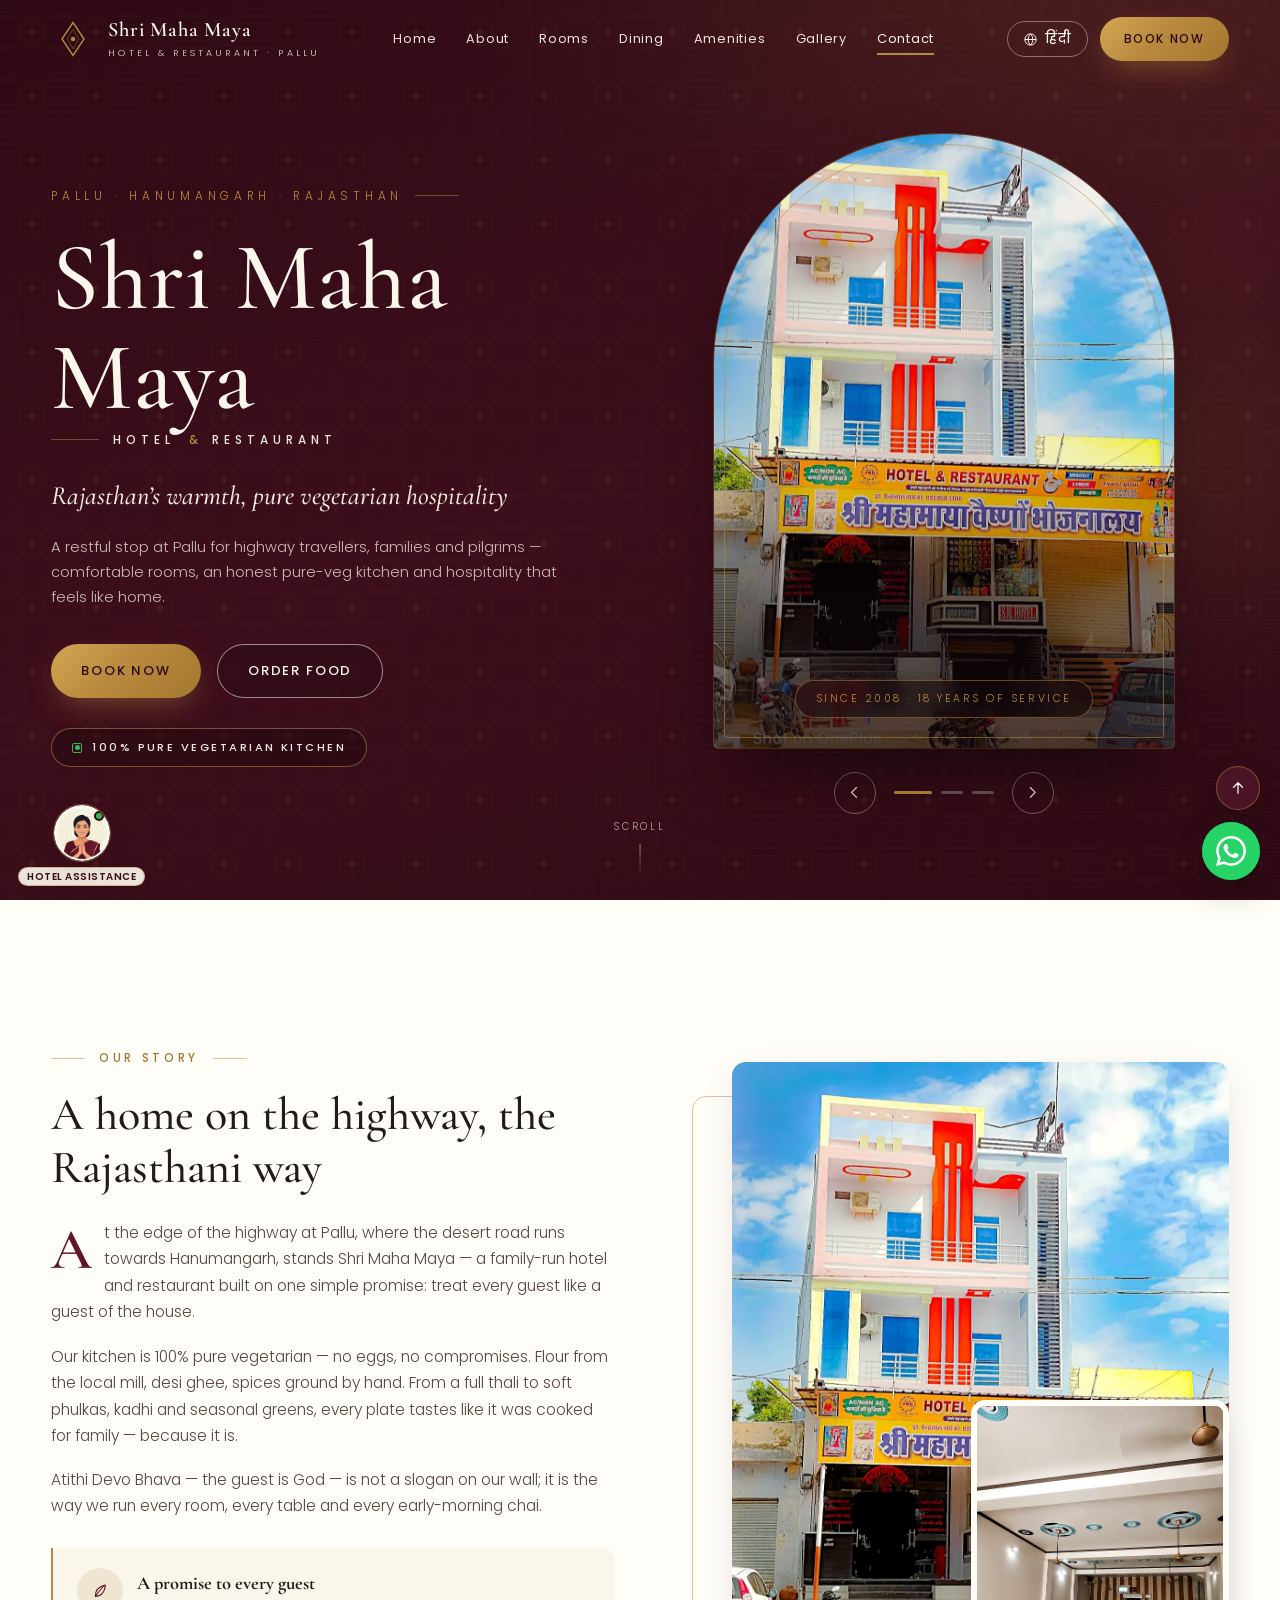
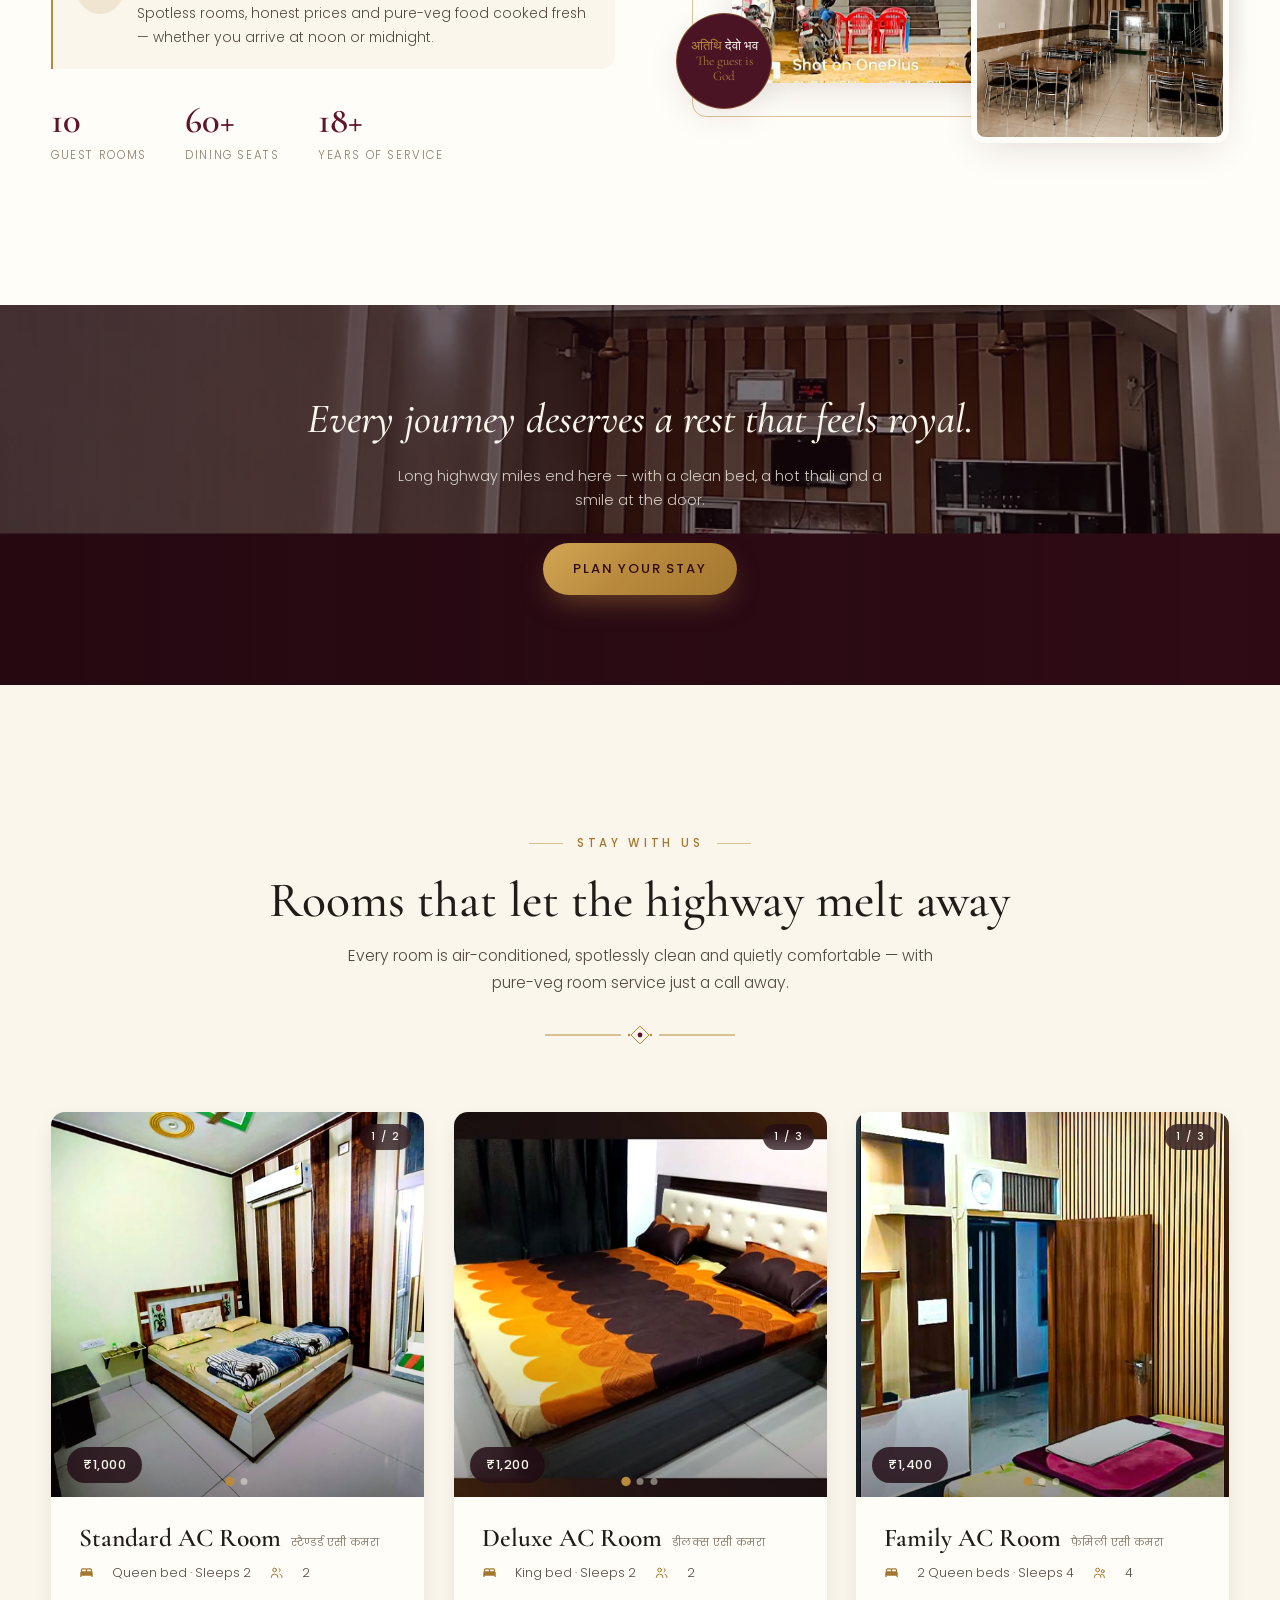
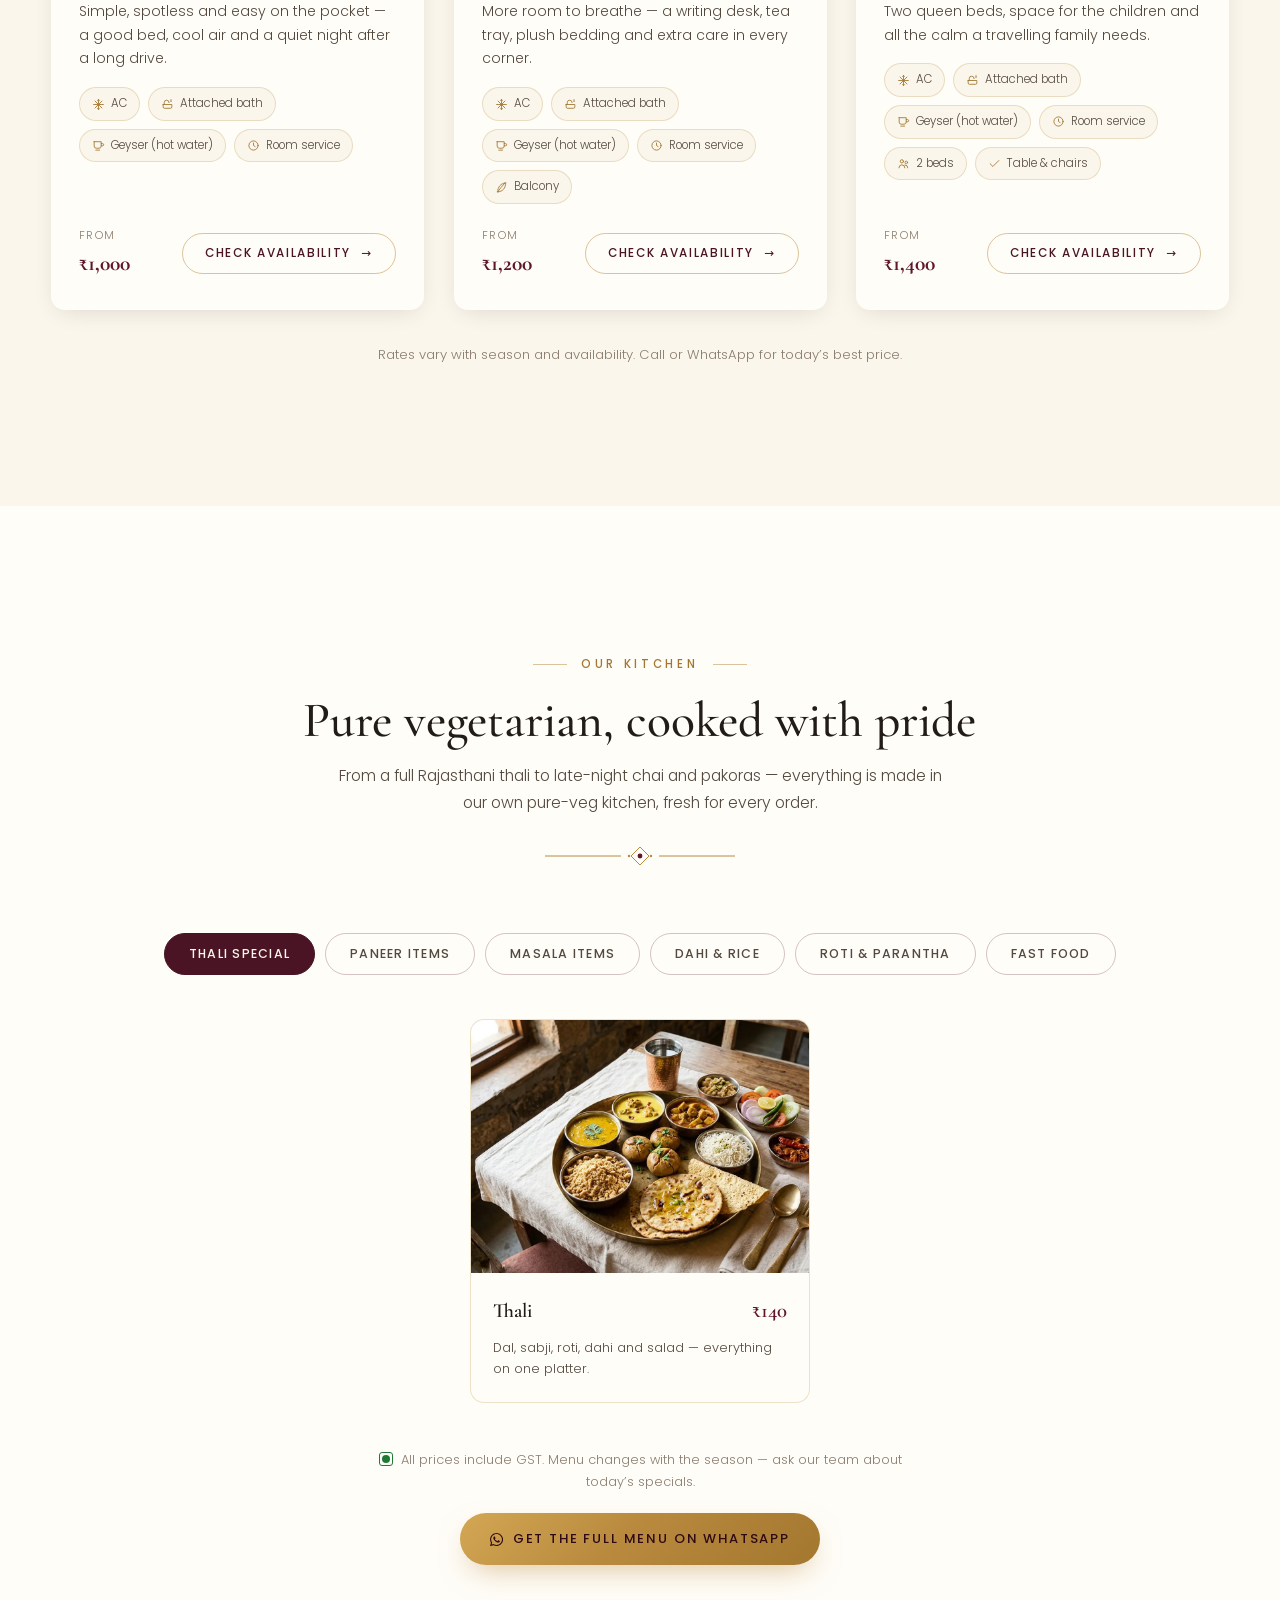
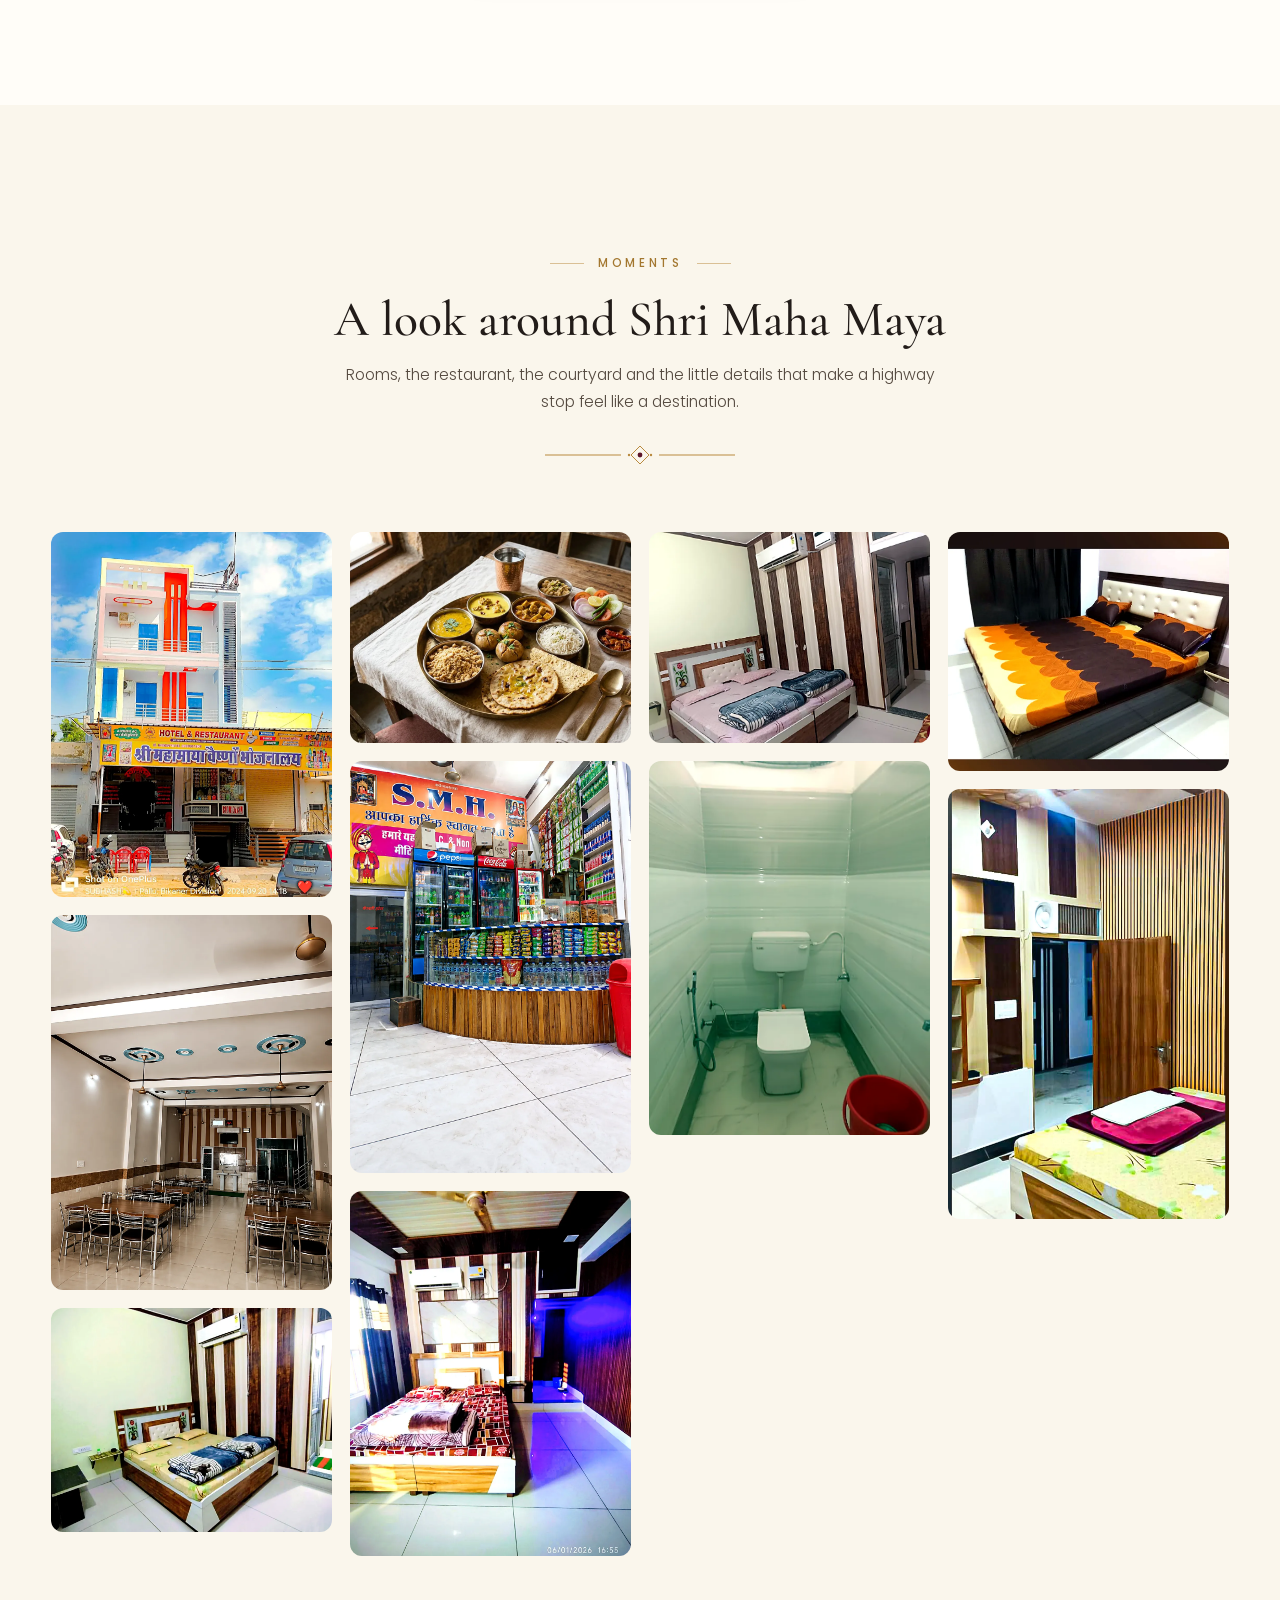
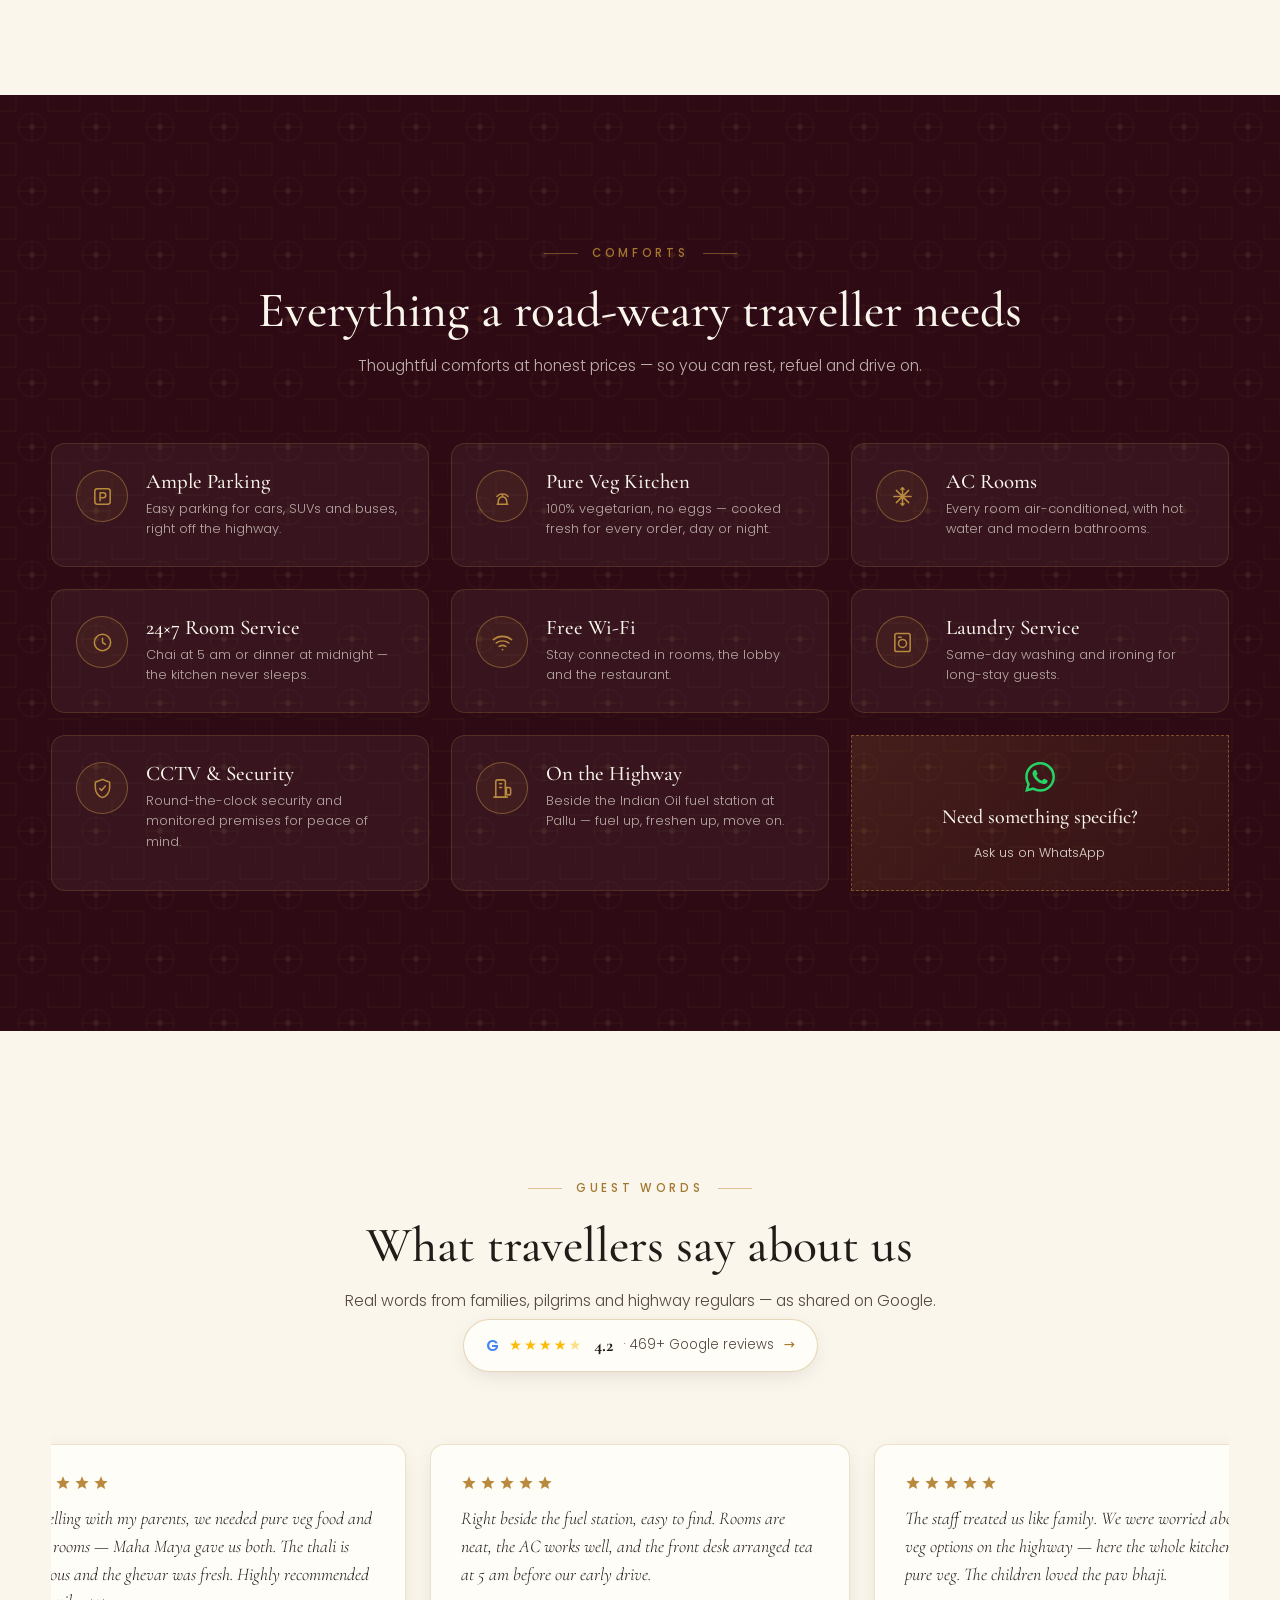
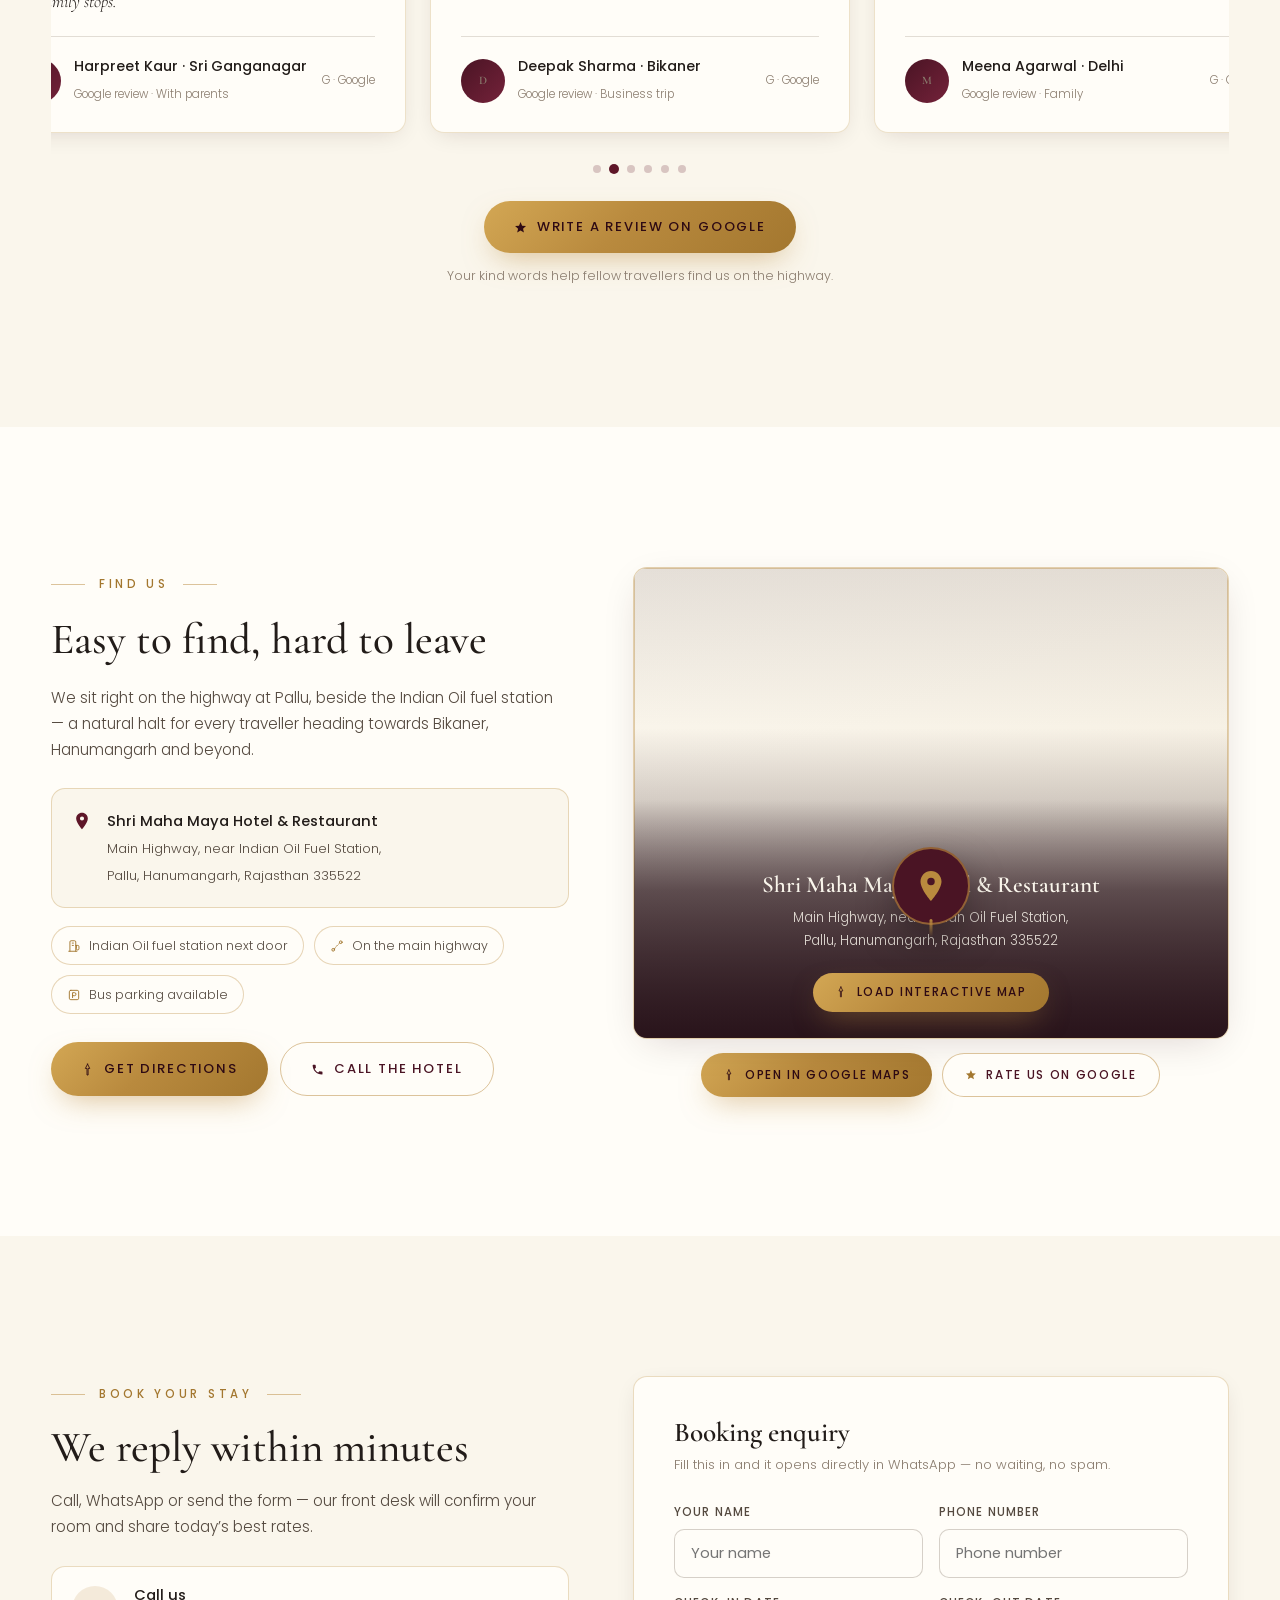
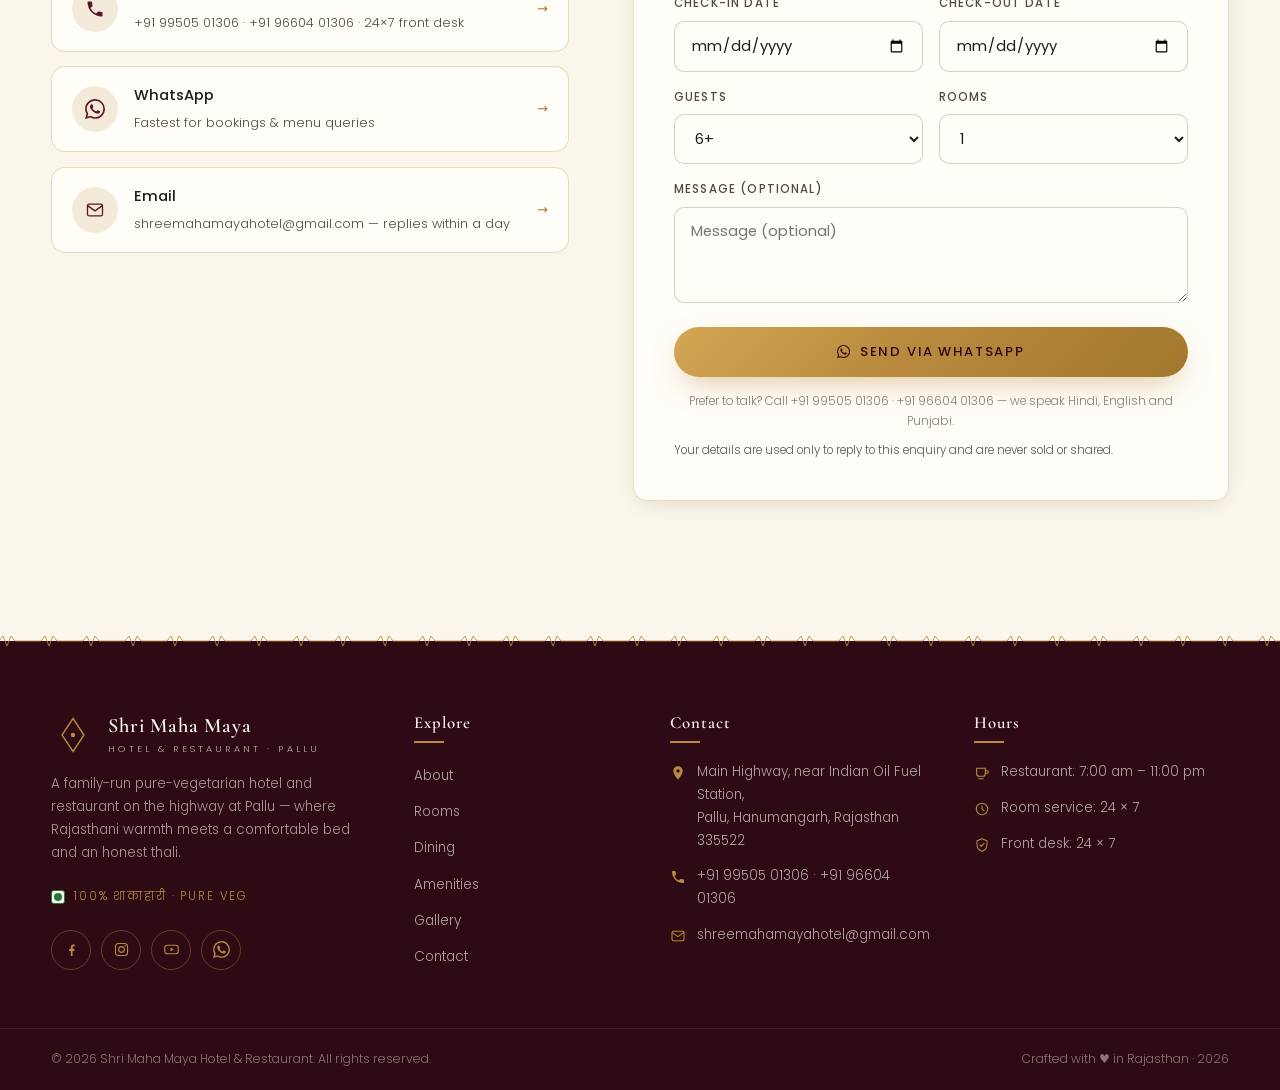
==== index.html @ 2bb918b8 "Add files via upload" ====
<!DOCTYPE html>
<html lang="en">
<head>
  <meta charset="UTF-8">
  <meta name="viewport" content="width=device-width, initial-scale=1.0, viewport-fit=cover">
  <title>Shri Maha Maya Hotel & Restaurant | Pure Veg Hotel in Pallu, Hanumangarh</title>
  <meta name="description" content="Pure-vegetarian hotel & restaurant on the highway at Pallu, Hanumangarh (Rajasthan) — AC rooms, Rajasthani thali & pure-veg dining. Book now.">
  <meta name="keywords" content="hotel in Pallu, pure veg hotel Hanumangarh, hotel near Indian Oil Pallu, Rajasthani thali Hanumangarh, highway hotel Rajasthan, Shri Maha Maya hotel">
  <meta name="author" content="Shri Maha Maya Hotel & Restaurant">
  <meta name="robots" content="index, follow">
  <meta name="theme-color" content="#5E1628">
  <link rel="canonical" href="https://shreemahamayahotelpallu.netlify.app/">

  <!-- Open Graph / social sharing -->
  <meta property="og:type" content="website">
  <meta property="og:site_name" content="Shri Maha Maya Hotel & Restaurant">
  <meta property="og:title" content="Shri Maha Maya Hotel & Restaurant — Pallu, Hanumangarh">
  <meta property="og:description" content="Rajasthan's warmth, pure vegetarian hospitality. AC rooms, Rajasthani thali and a warm welcome on the highway at Pallu.">
  <meta property="og:image" content="https://shreemahamayahotelpallu.netlify.app/images/og/og-image.jpg">
  <meta property="og:image:width" content="1200">
  <meta property="og:image:height" content="630">
  <meta property="og:url" content="https://shreemahamayahotelpallu.netlify.app/">
  <meta property="og:locale" content="en_IN">
  <meta property="og:locale:alternate" content="hi_IN">
  <meta name="twitter:card" content="summary_large_image">
  <meta name="twitter:title" content="Shri Maha Maya Hotel & Restaurant — Pallu, Hanumangarh">
  <meta name="twitter:description" content="Pure-veg hotel & restaurant on the highway at Pallu — AC rooms, Rajasthani thali & warm hospitality.">
  <meta name="twitter:image" content="https://shreemahamayahotelpallu.netlify.app/images/og/og-image.jpg">

  <!-- Favicon (inline) -->
  <link rel="icon" href="data:image/svg+xml,%3Csvg xmlns='http://www.w3.org/2000/svg' viewBox='0 0 64 64'%3E%3Crect width='64' height='64' rx='14' fill='%235E1628'/%3E%3Cpath d='M32 10l14 22-14 22-14-22z' fill='none' stroke='%23B98A3E' stroke-width='3'/%3E%3Ccircle cx='32' cy='32' r='4' fill='%23B98A3E'/%3E%3C/svg%3E">

  <!-- Fonts -->
  <link rel="preconnect" href="https://fonts.googleapis.com">
  <link rel="preconnect" href="https://fonts.gstatic.com" crossorigin>
  <link href="https://fonts.googleapis.com/css2?family=Cormorant+Garamond:ital,wght@0,400;0,500;0,600;0,700;1,400;1,500&family=Poppins:wght@300;400;500;600&display=swap" rel="stylesheet">

  <!-- Styles -->
  <link rel="stylesheet" href="assets/css/style.css?v=10">

  <!-- Hero performance -->
  <link rel="preload" as="image" href="images/hero/hero-1.webp" fetchpriority="high">

  <!-- Structured data: Hotel + Restaurant -->
  <script type="application/ld+json">
  {
    "@context": "https://schema.org",
    "@graph": [
      {
        "@type": "Hotel",
        "@id": "https://shreemahamayahotelpallu.netlify.app/#hotel",
        "name": "Shri Maha Maya Hotel & Restaurant",
        "alternateName": "Shree Mahamaya Hotel Pallu",
        "description": "Family-run pure-vegetarian hotel and restaurant on the highway at Pallu, Hanumangarh, Rajasthan — AC rooms, Rajasthani thali and 24x7 room service.",
        "url": "https://shreemahamayahotelpallu.netlify.app/",
        "telephone": "+91-99505-01306",
        "email": "shreemahamayahotel@gmail.com",
        "priceRange": "₹1,000 - ₹1,400",
        "checkinTime": "12:00",
        "checkoutTime": "11:00",
        "foundingDate": "2008",
        "numberOfRooms": 10,
        "starRating": { "@type": "Rating", "ratingValue": "3" },
        "image": [
          "https://shreemahamayahotelpallu.netlify.app/images/og/og-image.jpg",
          "https://shreemahamayahotelpallu.netlify.app/images/hero/hero-1.webp",
          "https://shreemahamayahotelpallu.netlify.app/images/hero/hero-2.webp"
        ],
        "address": {
          "@type": "PostalAddress",
          "streetAddress": "Main Highway, near Indian Oil Fuel Station, Pallu",
          "addressLocality": "Pallu",
          "addressRegion": "Rajasthan",
          "postalCode": "335522",
          "addressCountry": "IN"
        },
        "geo": { "@type": "GeoCoordinates", "latitude": 28.938974, "longitude": 74.216543 },
        "hasMap": "https://www.google.com/maps/place/Shri+Maha+Maya+Hotel+and+Restaurant,+indian+oil+fuel+station,+Pallu,+Rajasthan+335522",
        "amenityFeature": [
          { "@type": "LocationFeatureSpecification", "name": "Free parking", "value": true },
          { "@type": "LocationFeatureSpecification", "name": "Free Wi-Fi", "value": true },
          { "@type": "LocationFeatureSpecification", "name": "Air-conditioned rooms", "value": true },
          { "@type": "LocationFeatureSpecification", "name": "24-hour room service", "value": true },
          { "@type": "LocationFeatureSpecification", "name": "100% pure vegetarian kitchen", "value": true }
        ],
        "aggregateRating": { "@type": "AggregateRating", "ratingValue": "4.2", "reviewCount": "469" }
      },
      {
        "@type": "Restaurant",
        "@id": "https://shreemahamayahotelpallu.netlify.app/#restaurant",
        "name": "Shri Maha Maya Restaurant",
        "servesCuisine": ["Rajasthani", "North Indian", "Vegetarian"],
        "acceptsReservations": "True",
        "telephone": "+91-99505-01306",
        "priceRange": "₹₹",
        "containedInPlace": { "@id": "https://shreemahamayahotelpallu.netlify.app/#hotel" },
        "address": {
          "@type": "PostalAddress",
          "streetAddress": "Main Highway, near Indian Oil Fuel Station, Pallu",
          "addressLocality": "Pallu",
          "addressRegion": "Rajasthan",
          "postalCode": "335522",
          "addressCountry": "IN"
        }
      }
    ]
  }
  </script>
</head>

<body>

<!-- ============ NAVBAR ============ -->
<header class="nav" id="nav">
  <div class="container nav-inner">
    <a href="#home" class="brand" aria-label="Shri Maha Maya — Home">
      <span class="brand-mark">
        <svg viewBox="0 0 64 64" width="44" height="44" aria-hidden="true">
          <path d="M32 8l16 24-16 24L16 32z" fill="none" stroke="#B98A3E" stroke-width="2"/>
          <path d="M32 18l8.5 14L32 46l-8.5-14z" fill="none" stroke="#B98A3E" stroke-width="1" opacity=".6"/>
          <circle cx="32" cy="32" r="3.2" fill="#B98A3E"/>
        </svg>
      </span>
      <span class="brand-name">
        <span class="t1">Shri Maha Maya</span>
        <span class="t2">Hotel &amp; Restaurant · Pallu</span>
      </span>
    </a>

    <nav class="nav-links" aria-label="Main navigation">
      <a href="#home" data-i18n="nav.home">Home</a>
      <a href="#about" data-i18n="nav.about">About</a>
      <a href="#rooms" data-i18n="nav.rooms">Rooms</a>
      <a href="#dining" data-i18n="nav.dining">Dining</a>
      <a href="#amenities" data-i18n="nav.amenities">Amenities</a>
      <a href="#gallery" data-i18n="nav.gallery">Gallery</a>
      <a href="#contact" data-i18n="nav.contact">Contact</a>
    </nav>

    <div class="nav-cta">
      <button class="lang-btn" data-lang-toggle aria-label="Change language">
        <svg viewBox="0 0 24 24" width="15" height="15" fill="none" stroke="currentColor" stroke-width="1.6" aria-hidden="true"><circle cx="12" cy="12" r="9"/><path d="M3 12h18M12 3c2.5 2.6 3.8 5.7 3.8 9s-1.3 6.4-3.8 9c-2.5-2.6-3.8-5.7-3.8-9S9.5 5.6 12 3z"/></svg>
        <span class="cur">हिंदी</span>
      </button>
      <a href="#contact" class="btn btn-gold btn-sm" data-i18n="nav.book">Book Now</a>
      <button class="burger" data-open-menu aria-label="Open menu"><span></span><span></span><span></span></button>
    </div>
  </div>
</header>

<!-- Mobile menu -->
<div class="m-menu" id="mmenu">
  <div class="m-menu-top">
    <span class="brand-name">
      <span class="t1" style="font-family:var(--font-display);font-size:1.4rem;color:var(--ivory)">Shri Maha Maya</span>
      <span class="t2" style="font-size:.6rem;letter-spacing:.3em;text-transform:uppercase;opacity:.8">Hotel &amp; Restaurant · Pallu</span>
    </span>
    <button class="close" data-close-menu data-icon="close" aria-label="Close menu"></button>
  </div>
  <nav class="m-menu-links" aria-label="Mobile navigation">
    <a href="#home"><span><span class="n">01</span> <span data-i18n="nav.home">Home</span></span><span class="n">→</span></a>
    <a href="#about"><span><span class="n">02</span> <span data-i18n="nav.about">About</span></span><span class="n">→</span></a>
    <a href="#rooms"><span><span class="n">03</span> <span data-i18n="nav.rooms">Rooms</span></span><span class="n">→</span></a>
    <a href="#dining"><span><span class="n">04</span> <span data-i18n="nav.dining">Dining</span></span><span class="n">→</span></a>
    <a href="#amenities"><span><span class="n">05</span> <span data-i18n="nav.amenities">Amenities</span></span><span class="n">→</span></a>
    <a href="#gallery"><span><span class="n">06</span> <span data-i18n="nav.gallery">Gallery</span></span><span class="n">→</span></a>
    <a href="#contact"><span><span class="n">07</span> <span data-i18n="nav.contact">Contact</span></span><span class="n">→</span></a>
  </nav>
  <div class="m-menu-foot">
    <button class="lang-btn" data-lang-toggle>
      <svg viewBox="0 0 24 24" width="15" height="15" fill="none" stroke="currentColor" stroke-width="1.6"><circle cx="12" cy="12" r="9"/><path d="M3 12h18"/></svg>
      <span class="cur">हिंदी</span>
    </button>
  </div>
</div>

<main id="home"><!-- ============ HERO ============ -->
<section class="hero" aria-label="Welcome to Shri Maha Maya">
  <div class="hero-bg-glow" aria-hidden="true"></div>
  <div class="container hero-grid">
    <div class="hero-copy">
      <p class="hero-eyebrow" data-i18n="hero.eyebrow">Pallu · Hanumangarh · Rajasthan</p>
      <h1>Shri Maha Maya</h1>
      <div class="hero-baseline">Hotel <span class="amp">&amp;</span> Restaurant</div>
      <p class="hero-sub" data-i18n="hero.tag">Rajasthan’s warmth, pure vegetarian hospitality</p>
      <p class="hero-desc" data-i18n="hero.desc">A restful stop at Pallu for highway travellers, families and pilgrims — comfortable rooms, an honest pure-veg kitchen and hospitality that feels like home.</p>
      <div class="hero-ctas">
        <a href="#contact" class="btn btn-gold" data-i18n="hero.cta1">Book Now <span class="arrow">→</span></a>
        <a href="#" target="_blank" rel="noopener" class="btn btn-ghost" data-wa
           data-wa-en="Namaste! 🙏 I would like to order food from Shri Maha Maya Restaurant, Pallu. Please share today's menu."
           data-wa-hi="नमस्ते! 🙏 मैं श्री महा माया रेस्टोरेंट, पल्लू से खाना ऑर्डर करना चाहता/चाहती हूँ। कृपया आज का मेनू भेजें।"
           data-i18n="hero.cta2">Order Food</a>
      </div>
      <span class="veg-seal"><span class="dot"></span><span data-i18n="hero.seal">100% Pure Vegetarian Kitchen</span></span>
    </div>
    <div class="hero-art">
      <div class="arch">
        <div class="hero-slides">
          <div class="hero-slide active">
            <img src="images/hero/hero-1.webp" alt="Shri Maha Maya Hotel & Restaurant — hotel front view at Pallu"
                 fetchpriority="high" decoding="async"
                 onerror="this.onerror=null;this.src='data:image/svg+xml;utf8,<svg xmlns=%22http://www.w3.org/2000/svg%22 width=%22900%22 height=%221200%22><rect width=%22900%22 height=%221200%22 fill=%22%233D0E1B%22/></svg>'">
          </div>
          <div class="hero-slide">
            <img src="images/hero/hero-2.webp" alt="Dining hall at Shri Maha Maya" loading="lazy" decoding="async">
          </div>
          <div class="hero-slide">
            <img src="images/hero/hero-3.webp" alt="Reception area at Shri Maha Maya" loading="lazy" decoding="async">
          </div>
        </div>
        <div class="hero-veil"></div>
        <span class="arch-badge" data-i18n="hero.since">Since 2008 · सेवा में 18 वर्ष</span>
      </div>
      <div class="hero-controls">
        <button id="hero-prev" data-icon="chevL" aria-label="Previous slide"></button>
        <div class="hero-dots" id="hero-dots" role="tablist" aria-label="Hero slides"></div>
        <button id="hero-next" data-icon="chevR" aria-label="Next slide"></button>
      </div>
    </div>
  </div>
  <div class="scroll-cue">Scroll</div>
</section>

<!-- ============ ABOUT ============ -->
<section class="about" id="about">
  <div class="container about-grid">
    <div class="about-copy">
      <span class="kicker reveal" data-i18n="about.kicker">Our Story</span>
      <h2 class="reveal" style="--d:.08s" data-i18n="about.title">A home on the highway, the Rajasthani way</h2>
      <p class="lead reveal" style="--d:.16s" data-i18n="about.p1">At the edge of the highway at Pallu, where the desert road runs towards Hanumangarh, stands Shri Maha Maya — a family-run hotel and restaurant built on one simple promise: treat every guest like a guest of the house.</p>
      <p class="reveal" style="--d:.24s" data-i18n="about.p2">Our kitchen is 100% pure vegetarian — no eggs, no compromises. Flour from the local mill, desi ghee, spices ground by hand. From a full thali to soft phulkas, kadhi and seasonal greens, every plate tastes like it was cooked for family — because it is.</p>
      <p class="reveal" style="--d:.32s" data-i18n="about.p3">Atithi Devo Bhava — the guest is God — is not a slogan on our wall; it is the way we run every room, every table and every early-morning chai.</p>
      <div class="promise reveal" style="--d:.4s">
        <span class="ico" data-icon="leaf"></span>
        <div>
          <strong data-i18n="about.promise.t">A promise to every guest</strong>
          <p data-i18n="about.promise.d">Spotless rooms, honest prices and pure-veg food cooked fresh — whether you arrive at noon or midnight.</p>
        </div>
      </div>
      <div class="about-stats reveal" style="--d:.48s">
        <div class="stat"><div class="num"><span data-count="10">10</span></div><div class="lbl" data-i18n="about.stat1.l">Guest Rooms</div></div>
        <div class="stat"><div class="num"><span data-count="60">60</span>+</div><div class="lbl" data-i18n="about.stat2.l">Dining Seats</div></div>
        <div class="stat"><div class="num"><span data-count="18">18</span>+</div><div class="lbl" data-i18n="about.stat3.l">Years of Service</div></div>
      </div>
    </div>
    <div class="about-media reveal" style="--d:.2s">
      <div class="frame"></div>
      <figure class="main-img">
        <img src="images/hero/hero-1.webp" alt="Shri Maha Maya Hotel — the front of the hotel at Pallu" loading="lazy" decoding="async">
      </figure>
      <figure class="side-img">
        <img src="images/hero/hero-2.webp" alt="The dining hall where every thali is served" loading="lazy" decoding="async">
      </figure>
      <div class="seal"><span><em>अतिथि</em> देवो भव<br><em>The guest is God</em></span></div>
    </div>
  </div>
</section>

<!-- ============ PARALLAX BAND ============ -->
<section class="parallax-band" aria-label="Hospitality promise">
  <div class="bg" data-parallax="1">
    <img src="images/hero/hero-2.webp" alt="" aria-hidden="true" loading="lazy" decoding="async">
  </div>
  <div class="veil"></div>
  <div class="inner">
    <h3 class="reveal" data-i18n="band.title">Every journey deserves a rest that feels royal.</h3>
    <p class="reveal" style="--d:.12s" data-i18n="band.text">Long highway miles end here — with a clean bed, a hot thali and a smile at the door.</p>
    <a href="#rooms" class="btn btn-gold reveal" style="--d:.24s" data-i18n="band.btn">Plan Your Stay</a>
  </div>
</section>

<!-- ============ ROOMS ============ -->
<section class="rooms" id="rooms">
  <div class="container">
    <div class="section-head">
      <span class="kicker reveal" data-i18n="rooms.kicker">Stay With Us</span>
      <h2 class="reveal" style="--d:.08s" data-i18n="rooms.title">Rooms that let the highway melt away</h2>
      <p class="lede reveal" style="--d:.16s" data-i18n="rooms.lede">Every room is air-conditioned, spotlessly clean and quietly comfortable — with pure-veg room service just a call away.</p>
      <div class="divider reveal" style="--d:.24s"></div>
    </div>

    <div class="rooms-grid">
      <!-- Standard -->
      <article class="room-card reveal" data-room
        data-imgs='[{"src":"images/rooms/room-standard.webp","cap":"Standard AC Room · स्टैण्डर्ड एसी कमरा"},{"src":"images/rooms/room-standard-2.webp","cap":"Standard AC Room · स्टैण्डर्ड एसी कमरा"}]'
        data-price="₹1,000" data-i18n-name="r.standard.n" data-i18n-desc="r.standard.d">
        <div class="room-media">
          <img src="images/rooms/room-standard.webp" alt="Standard AC room at Shri Maha Maya — queen bed, air conditioned" loading="lazy" decoding="async">
          <span class="room-price">₹1,000</span>
          <span class="room-view"><span data-icon="zoom"></span> View</span>
        </div>
        <div class="room-body">
          <h3><span data-i18n="r.standard.n">Standard AC Room</span> <span class="hi">स्टैण्डर्ड एसी कमरा</span></h3>
          <div class="room-meta">
            <span data-icon="bed"></span><span data-i18n="r.standard.m">Queen bed · Sleeps 2</span>
            <span data-icon="users"></span><span>2</span>
          </div>
          <p data-i18n="r.standard.d">Simple, spotless and easy on the pocket — a good bed, cool air and a quiet night after a long drive.</p>
          <ul class="room-feats">
            <li><span data-icon="ac"></span>AC</li>
            <li><span data-icon="bath"></span>Attached bath</li>
            <li><span data-icon="tea"></span>Geyser (hot water)</li>
            <li><span data-icon="clock"></span>Room service</li>
          </ul>
          <div class="room-foot">
            <span class="from"><span data-i18n="rooms.from">from</span> <b>₹1,000</b></span>
            <button class="btn btn-outline btn-sm" data-open-room><span data-i18n="rooms.check">Check Availability</span> <span class="arrow">→</span></button>
          </div>
        </div>
      </article>

      <!-- Deluxe -->
      <article class="room-card reveal" style="--d:.1s" data-room
        data-imgs='[{"src":"images/rooms/room-deluxe-3.webp","cap":"Deluxe AC Room · डीलक्स एसी कमरा"},{"src":"images/rooms/room-deluxe.webp","cap":"Deluxe AC Room · डीलक्स एसी कमरा"},{"src":"images/rooms/room-deluxe-2.webp","cap":"Deluxe AC Room · डीलक्स एसी कमरा"}]'
        data-price="₹1,200" data-i18n-name="r.deluxe.n" data-i18n-desc="r.deluxe.d">
        <div class="room-media">
          <img src="images/rooms/room-deluxe-3.webp" alt="Deluxe AC room at Shri Maha Maya — king bed" loading="lazy" decoding="async">
          <span class="room-price">₹1,200</span>
          <span class="room-view"><span data-icon="zoom"></span> View</span>
        </div>
        <div class="room-body">
          <h3><span data-i18n="r.deluxe.n">Deluxe AC Room</span> <span class="hi">डीलक्स एसी कमरा</span></h3>
          <div class="room-meta">
            <span data-icon="bed"></span><span data-i18n="r.deluxe.m">King bed · Sleeps 2</span>
            <span data-icon="users"></span><span>2</span>
          </div>
          <p data-i18n="r.deluxe.d">More room to breathe — a writing desk, tea tray, plush bedding and extra care in every corner.</p>
          <ul class="room-feats">
            <li><span data-icon="ac"></span>AC</li>
            <li><span data-icon="bath"></span>Attached bath</li>
            <li><span data-icon="tea"></span>Geyser (hot water)</li>
            <li><span data-icon="clock"></span>Room service</li>
            <li><span data-icon="leaf"></span>Balcony</li>
          </ul>
          <div class="room-foot">
            <span class="from"><span data-i18n="rooms.from">from</span> <b>₹1,200</b></span>
            <button class="btn btn-outline btn-sm" data-open-room><span data-i18n="rooms.check">Check Availability</span> <span class="arrow">→</span></button>
          </div>
        </div>
      </article>

      <!-- Family -->
      <article class="room-card reveal" data-room
        data-imgs='[{"src":"images/rooms/room-family-3.webp","cap":"Family AC Room · फ़ैमिली एसी कमरा"},{"src":"images/rooms/room-family.webp","cap":"Family AC Room · फ़ैमिली एसी कमरा"},{"src":"images/rooms/room-family-2.webp","cap":"Family AC Room · फ़ैमिली एसी कमरा"}]'
        data-price="₹1,400" data-i18n-name="r.family.n" data-i18n-desc="r.family.d">
        <div class="room-media">
          <img src="images/rooms/room-family-3.webp" alt="Family AC room at Shri Maha Maya — two queen beds" loading="lazy" decoding="async">
          <span class="room-price">₹1,400</span>
          <span class="room-view"><span data-icon="zoom"></span> View</span>
        </div>
        <div class="room-body">
          <h3><span data-i18n="r.family.n">Family AC Room</span> <span class="hi">फ़ैमिली एसी कमरा</span></h3>
          <div class="room-meta">
            <span data-icon="bed"></span><span data-i18n="r.family.m">2 Queen beds · Sleeps 4</span>
            <span data-icon="family"></span><span>4</span>
          </div>
          <p data-i18n="r.family.d">Two queen beds, space for the children and all the calm a travelling family needs.</p>
          <ul class="room-feats">
            <li><span data-icon="ac"></span>AC</li>
            <li><span data-icon="bath"></span>Attached bath</li>
            <li><span data-icon="tea"></span>Geyser (hot water)</li>
            <li><span data-icon="clock"></span>Room service</li>
            <li><span data-icon="family"></span>2 beds</li>
            <li><span data-icon="check"></span>Table &amp; chairs</li>
          </ul>
          <div class="room-foot">
            <span class="from"><span data-i18n="rooms.from">from</span> <b>₹1,400</b></span>
            <button class="btn btn-outline btn-sm" data-open-room><span data-i18n="rooms.check">Check Availability</span> <span class="arrow">→</span></button>
          </div>
        </div>
      </article>
    </div>

    <p class="rooms-note reveal" data-i18n="rooms.note">Rates vary with season and availability. Call or WhatsApp for today’s best price.</p>
  </div>
</section>

<!-- ============ RESTAURANT / MENU ============ -->
<section class="food" id="dining">
  <div class="container">
    <div class="section-head">
      <span class="kicker reveal" data-i18n="food.kicker">Our Kitchen</span>
      <h2 class="reveal" style="--d:.08s" data-i18n="food.title">Pure vegetarian, cooked with pride</h2>
      <p class="lede reveal" style="--d:.16s" data-i18n="food.lede">From a full Rajasthani thali to late-night chai and pakoras — everything is made in our own pure-veg kitchen, fresh for every order.</p>
      <div class="divider reveal" style="--d:.24s"></div>
    </div>

    <div class="food-tabs reveal" role="tablist" id="food-tabs"></div>
    <div id="food-tabs-body"></div>

<p class="food-note reveal"><i class="veg-dot"></i><span data-i18n="food.note">All prices include GST. Menu changes with the season — ask our team about today’s specials.</span></p>
    <div class="food-menu-cta reveal">
      <a class="btn btn-gold" target="_blank" rel="noopener" data-wa
         data-wa-en="Namaste! 🙏 Please send the full menu of Shri Maha Maya Restaurant, Pallu."
         data-wa-hi="नमस्ते! 🙏 कृपया श्री महा माया रेस्टोरेंट, पल्लू का पूरा मेनू भेजें।">
        <span data-icon="whatsapp"></span><span data-i18n="food.fullmenu">Get the Full Menu on WhatsApp</span>
      </a>
    </div>
  </div>
</section>
<!-- ============ GALLERY ============ -->
<section class="gallery" id="gallery">
  <div class="container">
    <div class="section-head">
      <span class="kicker reveal" data-i18n="gallery.kicker">Moments</span>
      <h2 class="reveal" style="--d:.08s" data-i18n="gallery.title">A look around Shri Maha Maya</h2>
      <p class="lede reveal" style="--d:.16s" data-i18n="gallery.lede">Rooms, the restaurant, the courtyard and the little details that make a highway stop feel like a destination.</p>
      <div class="divider reveal" style="--d:.24s"></div>
    </div>

        <div class="masonry reveal">
      <figure class="g-item" data-gallery="main" data-full="images/hero/hero-1.webp" data-cap="The Hotel · होटल">
        <img src="images/hero/hero-1.webp" alt="Hotel front view at Pallu" loading="lazy" decoding="async" style="--ar:3/3.9">
        <span class="cap">The Hotel</span>
      </figure>
      <figure class="g-item" data-gallery="main" data-full="images/hero/hero-2.webp" data-cap="Dining Hall · भोजन कक्ष">
        <img src="images/hero/hero-2.webp" alt="Dining hall" loading="lazy" decoding="async" style="--ar:3/4">
        <span class="cap">Dining Hall</span>
      </figure>
      <figure class="g-item" data-gallery="main" data-full="images/rooms/room-standard.webp" data-cap="Guest Room · अतिथि कक्ष">
        <img src="images/rooms/room-standard.webp" alt="Guest room at Shri Maha Maya" loading="lazy" decoding="async" style="--ar:4/3.2">
        <span class="cap">Guest Room</span>
      </figure>
      <figure class="g-item" data-gallery="main" data-full="images/food/food-thali.webp" data-cap="Rajasthani Thali · राजस्थानी थाली">
        <img src="images/food/food-thali.webp" alt="Rajasthani thali" loading="lazy" decoding="async" style="--ar:4/3">
        <span class="cap">The Thali</span>
      </figure>
      <figure class="g-item" data-gallery="main" data-full="images/hero/hero-3.webp" data-cap="Reception · स्वागत कक्ष">
        <img src="images/hero/hero-3.webp" alt="Hotel reception" loading="lazy" decoding="async" style="--ar:3/4.4">
        <span class="cap">Reception</span>
      </figure>
      <figure class="g-item" data-gallery="main" data-full="images/rooms/room-deluxe.webp" data-cap="Guest Room · अतिथि कक्ष">
        <img src="images/rooms/room-deluxe.webp" alt="Guest room at Shri Maha Maya" loading="lazy" decoding="async" style="--ar:3/3.9">
        <span class="cap">Guest Room</span>
      </figure>
      <figure class="g-item" data-gallery="main" data-full="images/rooms/room-standard-2.webp" data-cap="Guest Room · अतिथि कक्ष">
        <img src="images/rooms/room-standard-2.webp" alt="Guest room at Shri Maha Maya" loading="lazy" decoding="async" style="--ar:4/3">
        <span class="cap">Guest Room</span>
      </figure>
      <figure class="g-item" data-gallery="main" data-full="images/rooms/room-deluxe-2.webp" data-cap="Guest Room · अतिथि कक्ष">
        <img src="images/rooms/room-deluxe-2.webp" alt="Guest room at Shri Maha Maya" loading="lazy" decoding="async" style="--ar:3/4">
        <span class="cap">Guest Room</span>
      </figure>
      <figure class="g-item" data-gallery="main" data-full="images/rooms/room-family-2.webp" data-cap="Guest Room · अतिथि कक्ष">
        <img src="images/rooms/room-family-2.webp" alt="Guest room at Shri Maha Maya" loading="lazy" decoding="async" style="--ar:4/3">
        <span class="cap">Guest Room</span>
      </figure>
      <figure class="g-item" data-gallery="main" data-full="images/rooms/room-deluxe-3.webp" data-cap="Deluxe Room · डीलक्स कक्ष">
        <img src="images/rooms/room-deluxe-3.webp" alt="Deluxe room at Shri Maha Maya" loading="lazy" decoding="async" style="--ar:4/3.4">
        <span class="cap">Deluxe Room</span>
      </figure>
      <figure class="g-item" data-gallery="main" data-full="images/rooms/room-family-3.webp" data-cap="Family Room · फ़ैमिली कक्ष">
        <img src="images/rooms/room-family-3.webp" alt="Family room at Shri Maha Maya" loading="lazy" decoding="async" style="--ar:3/4.6">
        <span class="cap">Family Room</span>
      </figure>
      <figure class="g-item" data-gallery="main" data-full="images/rooms/room-family.webp" data-cap="Family Room · फ़ैमिली कक्ष">
        <img src="images/rooms/room-family.webp" alt="Family room at Shri Maha Maya" loading="lazy" decoding="async" style="--ar:4/3">
        <span class="cap">Family Room</span>
      </figure>
    </div>
  </div>
</section>

<!-- ============ AMENITIES ============ -->
<section class="amenities" id="amenities">
  <div class="container">
    <div class="section-head">
      <span class="kicker reveal" data-i18n="amen.kicker">Comforts</span>
      <h2 class="reveal" style="--d:.08s" data-i18n="amen.title">Everything a road-weary traveller needs</h2>
      <p class="lede reveal" style="--d:.16s" data-i18n="amen.lede">Thoughtful comforts at honest prices — so you can rest, refuel and drive on.</p>
    </div>
    <div class="amen-grid">
      <div class="amen reveal"><span class="ico" data-icon="parking"></span><div><h3 data-i18n="amen.a1.t">Ample Parking</h3><p data-i18n="amen.a1.d">Easy parking for cars, SUVs and buses, right off the highway.</p></div></div>
      <div class="amen reveal" style="--d:.06s"><span class="ico" data-icon="chef"></span><div><h3 data-i18n="amen.a2.t">Pure Veg Kitchen</h3><p data-i18n="amen.a2.d">100% vegetarian, no eggs — cooked fresh for every order, day or night.</p></div></div>
      <div class="amen reveal" style="--d:.12s"><span class="ico" data-icon="ac"></span><div><h3 data-i18n="amen.a3.t">AC Rooms</h3><p data-i18n="amen.a3.d">Every room air-conditioned, with hot water and modern bathrooms.</p></div></div>
      <div class="amen reveal"><span class="ico" data-icon="clock"></span><div><h3 data-i18n="amen.a4.t">24×7 Room Service</h3><p data-i18n="amen.a4.d">Chai at 5 am or dinner at midnight — the kitchen never sleeps.</p></div></div>
      <div class="amen reveal" style="--d:.06s"><span class="ico" data-icon="wifi"></span><div><h3 data-i18n="amen.a5.t">Free Wi-Fi</h3><p data-i18n="amen.a5.d">Stay connected in rooms, the lobby and the restaurant.</p></div></div>
      <div class="amen reveal"><span class="ico" data-icon="laundry"></span><div><h3 data-i18n="amen.a7.t">Laundry Service</h3><p data-i18n="amen.a7.d">Same-day washing and ironing for long-stay guests.</p></div></div>
      <div class="amen reveal" style="--d:.06s"><span class="ico" data-icon="shield"></span><div><h3 data-i18n="amen.a8.t">CCTV &amp; Security</h3><p data-i18n="amen.a8.d">Round-the-clock security and monitored premises for peace of mind.</p></div></div>
      <div class="amen reveal" style="--d:.12s"><span class="ico" data-icon="fuel"></span><div><h3 data-i18n="amen.a9.t">On the Highway</h3><p data-i18n="amen.a9.d">Beside the Indian Oil fuel station at Pallu — fuel up, freshen up, move on.</p></div></div>
      <a class="amen-cta reveal" style="--d:.12s" href="#" target="_blank" rel="noopener" data-wa
         data-wa-en="Namaste! I have a question about Shri Maha Maya Hotel, Pallu."
         data-wa-hi="नमस्ते! मुझे श्री महा माया होटल, पल्लू के बारे में एक सवाल पूछना है।">
        <span data-icon="whatsapp"></span>
        <strong data-i18n="amen.cta.t">Need something specific?</strong>
        <span data-i18n="amen.cta.d">Ask us on WhatsApp</span>
      </a>
    </div>
  </div>
</section>

<!-- ============ TESTIMONIALS ============ -->
<section class="testi" id="testimonials">
  <div class="container">
    <div class="section-head">
      <span class="kicker reveal" data-i18n="testi.kicker">Guest Words</span>
      <h2 class="reveal" style="--d:.08s" data-i18n="testi.title">What travellers say about us</h2>
      <p class="lede reveal" style="--d:.16s" data-i18n="testi.lede">Real words from families, pilgrims and highway regulars — as shared on Google.</p>
      <a class="g-rating reveal" style="--d:.2s" target="_blank" rel="noopener"
         href="https://www.google.com/maps/place/?q=place_id:0x3915cb5560ab22f7:0xd98ef3784c89800d">
        <span class="g-logo">G</span>
        <span class="g-stars">★★★★<i>★</i></span>
        <b>4.2</b>
        <span data-i18n="testi.rating.lbl">· 469+ Google reviews</span>
        <span class="go">→</span>
      </a>
    </div>

    <div class="testi-track-wrap reveal">
      <div class="testi-track" id="testi-track">
        <div class="t-card">
          <div class="stars"><span data-icon="star"></span><span data-icon="star"></span><span data-icon="star"></span><span data-icon="star"></span><span data-icon="star"></span></div>
          <blockquote data-i18n="testi.t1">Stopped here late at night on our way to Hanumangarh. Rooms were spotless, the staff polite, and the hot thali at breakfast was just like home. Easy parking for our Innova too.</blockquote>
          <div class="who">
            <span class="ava">R</span>
            <div><b>Ramesh &amp; Family · Jaipur</b><span data-i18n="testi.meta1">Google review · Family trip</span></div>
            <span class="g-mark">G · Google</span>
          </div>
        </div>
        <div class="t-card">
          <div class="stars"><span data-icon="star"></span><span data-icon="star"></span><span data-icon="star"></span><span data-icon="star"></span><span data-icon="star"></span></div>
          <blockquote data-i18n="testi.t2">Travelling with my parents, we needed pure veg food and clean rooms — Maha Maya gave us both. The thali is generous and the ghevar was fresh. Highly recommended for family stops.</blockquote>
          <div class="who">
            <span class="ava">H</span>
            <div><b>Harpreet Kaur · Sri Ganganagar</b><span data-i18n="testi.meta2">Google review · With parents</span></div>
            <span class="g-mark">G · Google</span>
          </div>
        </div>
        <div class="t-card">
          <div class="stars"><span data-icon="star"></span><span data-icon="star"></span><span data-icon="star"></span><span data-icon="star"></span><span data-icon="star"></span></div>
          <blockquote data-i18n="testi.t3">Right beside the fuel station, easy to find. Rooms are neat, the AC works well, and the front desk arranged tea at 5 am before our early drive.</blockquote>
          <div class="who">
            <span class="ava">D</span>
            <div><b>Deepak Sharma · Bikaner</b><span data-i18n="testi.meta3">Google review · Business trip</span></div>
            <span class="g-mark">G · Google</span>
          </div>
        </div>
        <div class="t-card">
          <div class="stars"><span data-icon="star"></span><span data-icon="star"></span><span data-icon="star"></span><span data-icon="star"></span><span data-icon="star"></span></div>
          <blockquote data-i18n="testi.t4">The staff treated us like family. We were worried about veg options on the highway — here the whole kitchen is pure veg. The children loved the pav bhaji.</blockquote>
          <div class="who">
            <span class="ava">M</span>
            <div><b>Meena Agarwal · Delhi</b><span data-i18n="testi.meta4">Google review · Family</span></div>
            <span class="g-mark">G · Google</span>
          </div>
        </div>
        <div class="t-card">
          <div class="stars"><span data-icon="star"></span><span data-icon="star"></span><span data-icon="star"></span><span data-icon="star"></span><span data-icon="star" style="opacity:.3"></span></div>
          <blockquote data-i18n="testi.t5">Good value, clean bathrooms, hot water and a proper thali at a fair price. The staff even helped us plan the road ahead.</blockquote>
          <div class="who">
            <span class="ava">V</span>
            <div><b>Vikram Singh · Bathinda</b><span data-i18n="testi.meta5">Google review · Wedding event</span></div>
            <span class="g-mark">G · Google</span>
          </div>
        </div>
        <div class="t-card">
          <div class="stars"><span data-icon="star"></span><span data-icon="star"></span><span data-icon="star"></span><span data-icon="star"></span><span data-icon="star"></span></div>
          <blockquote data-i18n="testi.t6">We come every month for the thali. The taste never changes. The new rooms are comfortable and quiet despite being on the highway.</blockquote>
          <div class="who">
            <span class="ava">S</span>
            <div><b>Suresh Prajapat · Nohar</b><span data-i18n="testi.meta6">Google review · Regular guest</span></div>
            <span class="g-mark">G · Google</span>
          </div>
        </div>
      </div>
      <div class="testi-dots" id="testi-dots"></div>
      <div class="testi-cta reveal">
        <a class="btn btn-gold" target="_blank" rel="noopener"
           href="https://g.page/r/CQ2AiUx4847ZEBE/review">
          <span data-icon="star"></span><span data-i18n="testi.review">Write a Review on Google</span>
        </a>
        <p data-i18n="testi.review.note">Your kind words help fellow travellers find us on the highway.</p>
      </div>
    </div>
  </div>
</section>

<!-- ============ LOCATION ============ -->
<section class="location" id="location">
  <div class="container loc-grid">
    <div class="loc-panel">
      <span class="kicker reveal" data-i18n="loc.kicker">Find Us</span>
      <h2 class="reveal" style="--d:.08s" data-i18n="loc.title">Easy to find, hard to leave</h2>
      <p class="reveal" style="--d:.16s" data-i18n="loc.p">We sit right on the highway at Pallu, beside the Indian Oil fuel station — a natural halt for every traveller heading towards Bikaner, Hanumangarh and beyond.</p>
      <div class="loc-addr reveal" style="--d:.24s">
        <span data-icon="pin"></span>
        <div>
          <b>Shri Maha Maya Hotel &amp; Restaurant</b><br>
          <span>Main Highway, near Indian Oil Fuel Station,<br>Pallu, Hanumangarh, Rajasthan 335522</span>
        </div>
      </div>
      <ul class="loc-chips reveal" style="--d:.32s">
        <li><span data-icon="fuel"></span><span data-i18n="loc.chip1">Indian Oil fuel station next door</span></li>
        <li><span data-icon="route"></span><span data-i18n="loc.chip2">On the main highway</span></li>
        <li><span data-icon="parking"></span><span data-i18n="loc.chip3">Bus parking available</span></li>
      </ul>
      <div class="reveal" style="--d:.4s;display:flex;gap:12px;flex-wrap:wrap">
        <a class="btn btn-gold" target="_blank" rel="noopener"
           href="https://www.google.com/maps/dir/?api=1&destination=28.938974,74.216543">
          <span data-icon="direction"></span><span data-i18n="loc.directions">Get Directions</span>
        </a>
        <a class="btn btn-outline" href="tel:+919950501306"><span data-icon="phone"></span><span data-i18n="loc.call">Call the Hotel</span></a>
      </div>
    </div>
    <div class="loc-col reveal" style="--d:.2s">
      <div class="loc-map" id="loc-map">
        <div class="map-static" id="map-static">
          <div class="map-static-inner">
            <span class="map-pin-wrap"><span data-icon="pin"></span></span>
            <h3>Shri Maha Maya Hotel &amp; Restaurant</h3>
            <p>Main Highway, near Indian Oil Fuel Station,<br>Pallu, Hanumangarh, Rajasthan 335522</p>
            <button type="button" class="btn btn-gold btn-sm" id="map-load">
              <span data-icon="direction"></span><span data-i18n="map.load">Load Interactive Map</span>
            </button>
          </div>
        </div>
        <iframe
          id="map-iframe" class="hidden"
          title="Map — Shri Maha Maya Hotel & Restaurant, Pallu, Hanumangarh"
          data-src="https://www.google.com/maps?q=28.938974,74.216543&z=16&output=embed&hl=en"
          referrerpolicy="no-referrer-when-downgrade" allowfullscreen></iframe>
      </div>
      <div class="map-actions">
        <a class="btn btn-gold btn-sm" target="_blank" rel="noopener"
           href="https://www.google.com/maps/place/?q=place_id:0x3915cb5560ab22f7:0xd98ef3784c89800d">
          <span data-icon="direction"></span><span data-i18n="map.open">Open in Google Maps</span>
        </a>
        <a class="btn map-rate btn-sm" target="_blank" rel="noopener"
           href="https://g.page/r/CQ2AiUx4847ZEBE/review">
          <span data-icon="star"></span><span data-i18n="map.rate">Rate Us on Google</span>
        </a>
      </div>
    </div>
  </div>
</section>

<!-- ============ CONTACT / BOOKING ============ -->
<section class="contact" id="contact">
  <div class="container contact-grid">
    <div class="contact-copy">
      <span class="kicker reveal" data-i18n="contact.kicker">Book Your Stay</span>
      <h2 class="reveal" style="--d:.08s" data-i18n="contact.title">We reply within minutes</h2>
      <p class="reveal" style="--d:.16s" data-i18n="contact.p">Call, WhatsApp or send the form — our front desk will confirm your room and share today’s best rates.</p>
      <div class="contact-ways">
        <a class="c-way reveal" style="--d:.22s" href="tel:+919950501306">
          <span class="ico" data-icon="phone"></span>
          <div><b data-i18n="contact.way1.t">Call us</b><span data-i18n="contact.way1.d">+91 99505 01306 · 24×7 front desk</span></div>
          <span class="go">→</span>
        </a>
        <a class="c-way reveal" style="--d:.28s" href="#" target="_blank" rel="noopener" data-wa
           data-wa-en="Namaste! 🙏 I would like to book a room at Shri Maha Maya Hotel, Pallu. Please share availability and rates."
           data-wa-hi="नमस्ते! 🙏 मैं श्री महा माया होटल, पल्लू में एक कमरा बुक करना चाहता/चाहती हूँ। कृपया उपलब्धता और दाम बताएं।">
          <span class="ico" data-icon="whatsapp"></span>
          <div><b data-i18n="contact.way2.t">WhatsApp</b><span data-i18n="contact.way2.d">Fastest for bookings &amp; menu queries</span></div>
          <span class="go">→</span>
        </a>
        <a class="c-way reveal" style="--d:.34s" href="mailto:shreemahamayahotel@gmail.com">
          <span class="ico" data-icon="mail"></span>
          <div><b data-i18n="contact.way3.t">Email</b><span data-i18n="contact.way3.d">shreemahamayahotel@gmail.com — replies within a day</span></div>
          <span class="go">→</span>
        </a>
      </div>
    </div>

    <form class="booking-form reveal" style="--d:.15s" id="booking-form" novalidate>
      <h3 data-i18n="form.title">Booking enquiry</h3>
      <p class="sub" data-i18n="form.sub">Fill this in and it opens directly in WhatsApp — no waiting, no spam.</p>
      <div class="f-row">
        <div class="f-field">
          <label for="f-name" data-i18n="form.name">Your name</label>
          <input id="f-name" type="text" autocomplete="name" data-i18n-ph="form.name">
        </div>
        <div class="f-field">
          <label for="f-phone" data-i18n="form.phone">Phone number</label>
          <input id="f-phone" type="tel" autocomplete="tel" data-i18n-ph="form.phone">
        </div>
      </div>
      <div class="f-row">
        <div class="f-field">
          <label for="f-checkin" data-i18n="form.checkin">Check-in date</label>
          <input id="f-checkin" type="date">
        </div>
        <div class="f-field">
          <label for="f-checkout" data-i18n="form.checkout">Check-out date</label>
          <input id="f-checkout" type="date">
        </div>
      </div>
      <div class="f-row">
        <div class="f-field">
          <label for="f-guests" data-i18n="form.guests">Guests</label>
          <select id="f-guests">
            <option>1</option><option>2</option><option>3</option><option>4</option><option>5</option><option selected>6+</option>
          </select>
        </div>
        <div class="f-field">
          <label for="f-rooms" data-i18n="form.rooms">Rooms</label>
          <select id="f-rooms"><option>1</option><option>2</option><option>3</option><option>4</option><option>5+</option></select>
        </div>
      </div>
      <div class="f-field">
        <label for="f-message" data-i18n="form.message">Message (optional)</label>
        <textarea id="f-message" data-i18n-ph="form.message"></textarea>
      </div>
      <button type="submit" class="btn btn-gold" style="width:100%">
        <span data-icon="whatsapp"></span><span data-i18n="form.submit">Send via WhatsApp</span>
      </button>
      <p class="form-err" id="form-err" hidden></p>
      <p class="form-note" data-i18n="form.note">Prefer to talk? Call +91 99505 01306 — we speak Hindi, English and Punjabi.</p>
      <p class="form-privacy" data-i18n="form.privacy">Your details are used only to reply to this enquiry and are never sold or shared.</p>
    </form>
  </div>
</section>

</main>

<!-- ============ FOOTER ============ -->
<footer class="footer">
  <div class="container">
    <div class="footer-grid">
      <div>
        <a href="#home" class="brand">
          <span class="brand-mark">
            <svg viewBox="0 0 64 64" width="44" height="44" aria-hidden="true">
              <path d="M32 8l16 24-16 24L16 32z" fill="none" stroke="#B98A3E" stroke-width="2"/>
              <circle cx="32" cy="32" r="3.2" fill="#B98A3E"/>
            </svg>
          </span>
          <span class="brand-name">
            <span class="t1">Shri Maha Maya</span>
            <span class="t2">Hotel &amp; Restaurant · Pallu</span>
          </span>
        </a>
        <p class="about-blurb" data-i18n="footer.blurb">A family-run pure-vegetarian hotel and restaurant on the highway at Pallu — where Rajasthani warmth meets a comfortable bed and an honest thali.</p>
        <span class="veg-line"><span class="veg-dot"></span> 100% शाकाहारी · Pure Veg</span>
        <div class="socials">
          <a href="#" aria-label="Facebook"><span data-icon="facebook"></span></a>
          <a href="#" aria-label="Instagram"><span data-icon="instagram"></span></a>
          <a href="#" aria-label="YouTube"><span data-icon="youtube"></span></a>
          <a href="#" target="_blank" rel="noopener" aria-label="WhatsApp" data-wa
             data-wa-en="Namaste! I found Shri Maha Maya Hotel online and would like to enquire."
             data-wa-hi="नमस्ते! मैंने श्री महा माया होटल ऑनलाइन देखा और पूछताछ करना चाहता/चाहती हूँ।"><span data-icon="whatsapp"></span></a>
        </div>
      </div>
      <div>
        <h4 data-i18n="footer.explore">Explore</h4>
        <ul class="footer-links">
          <li><a href="#about" data-i18n="nav.about">About</a></li>
          <li><a href="#rooms" data-i18n="nav.rooms">Rooms</a></li>
          <li><a href="#dining" data-i18n="nav.dining">Dining</a></li>
          <li><a href="#amenities" data-i18n="nav.amenities">Amenities</a></li>
          <li><a href="#gallery" data-i18n="nav.gallery">Gallery</a></li>
          <li><a href="#contact" data-i18n="nav.contact">Contact</a></li>
        </ul>
      </div>
      <div>
        <h4 data-i18n="footer.contact">Contact</h4>
        <ul class="footer-contact">
          <li><span data-icon="pin"></span><span>Main Highway, near Indian Oil Fuel Station,<br>Pallu, Hanumangarh, Rajasthan 335522</span></li>
          <li><span data-icon="phone"></span><span><a href="tel:+919950501306">+91 99505 01306</a> · <a href="tel:+919660401306">+91 96604 01306</a></span></li>
          <li><span data-icon="mail"></span><a href="mailto:shreemahamayahotel@gmail.com">shreemahamayahotel@gmail.com</a></li>
        </ul>
      </div>
      <div>
        <h4 data-i18n="footer.hours">Hours</h4>
        <ul class="footer-contact">
          <li><span data-icon="tea"></span><span data-i18n="footer.h1">Restaurant: 7:00 am – 11:00 pm</span></li>
          <li><span data-icon="clock"></span><span data-i18n="footer.h2">Room service: 24 × 7</span></li>
          <li><span data-icon="shield"></span><span data-i18n="footer.h3">Front desk: 24 × 7</span></li>
        </ul>
      </div>
    </div>
  </div>
  <div class="footer-bottom">
    <div class="container" style="display:flex;justify-content:space-between;gap:12px;flex-wrap:wrap">
      <span data-i18n="footer.rights">© 2026 Shri Maha Maya Hotel &amp; Restaurant. All rights reserved.</span>
      <span><span data-i18n="footer.credit">Crafted with ♥ in Rajasthan</span> · <span id="year">2026</span></span>
    </div>
  </div>
</footer>

<!-- ============ FLOATING BUTTONS ============ -->
<div class="fab-wrap">
  <button class="fab fab-top" id="fab-top" aria-label="Back to top"><span data-icon="up"></span></button>
  <a class="fab fab-wa" href="#" target="_blank" rel="noopener" aria-label="Book instantly on WhatsApp" data-wa
     data-wa-en="Namaste! 🙏 I would like to book a room at Shri Maha Maya Hotel, Pallu. Please share availability and today's rates."
     data-wa-hi="नमस्ते! 🙏 मैं श्री महा माया होटल, पल्लू में एक कमरा बुक करना चाहता/चाहती हूँ। कृपया उपलब्धता और आज के दाम बताएं।">
    <span class="fab-tip" data-i18n="fab.tip">Book instantly on WhatsApp</span>
    <span data-icon="whatsapp"></span>
  </a>
</div>

<!-- ============ LIGHTBOX ============ -->
<div class="lb" id="lightbox" role="dialog" aria-modal="true" aria-label="Image viewer">
  <span class="lb-counter" id="lb-counter"></span>
  <button class="lb-close" id="lb-close" data-icon="close" aria-label="Close"></button>
  <div class="lb-stage">
    <img id="lb-stage-img" src="" alt="Photo viewer">
    <span class="lb-cap" id="lb-cap"></span>
    <button class="lb-btn lb-prev" id="lb-prev" data-icon="chevL" aria-label="Previous image"></button>
    <button class="lb-btn lb-next" id="lb-next" data-icon="chevR" aria-label="Next image"></button>
  </div>
  <div class="lb-room-info hidden" id="lb-room-info"></div>
  <div class="lb-thumbs" id="lb-thumbs"></div>
</div>

<script src="assets/js/menu.js?v=6" defer></script>
<script>window.AGENT_CONFIG={api:"https://shreemahamayahotel.onrender.com",availabilityUrl:"https://script.google.com/macros/s/AKfycbxMPgJz2A-lnudhgkhctjL4FlbXmiivlpl7afj0Bceyf3ikXpvORlNHNE_L80ByqvcxUA/exec"}</script>
<script src="assets/js/knowledge.js?v=3" defer></script>
<script src="assets/js/agent.js?v=18" defer></script>
<script src="assets/js/app.js?v=14" defer></script>
<noscript>
  <style>
    .reveal, .hero-eyebrow, .hero-baseline, .hero-sub, .hero-desc, .hero-ctas, .veg-seal, .hero h1 { opacity: 1 !important; transform: none !important; }
    .hero-slide:first-child { opacity: 1; }
  </style>
</noscript>
</body>
</html>
---- assets/css/style.css ----
/* ============================================================
   SHRI MAHA MAYA HOTEL & RESTAURANT — Pallu, Hanumangarh
   Design system: Rajasthani heritage × modern minimal luxury
   ============================================================ */

/* ---------- Tokens ---------- */
:root {
  --maroon-950: #2E0A14;
  --maroon-900: #3D0E1B;
  --maroon-800: #4A1424;
  --maroon-700: #5E1628;
  --maroon-600: #74223A;
  --gold: #B98A3E;
  --gold-strong: #A3772F;
  --gold-soft: rgba(185, 138, 62, 0.16);
  --gold-line: rgba(185, 138, 62, 0.5);
  --ivory: #FAF6EC;
  --ivory-2: #F3ECDD;
  --paper: #FFFDF8;
  --ink: #221C19;
  --ink-2: #54493F;
  --ink-3: #8A7C6E;
  --green: #1E7B34;
  --wa: #25D366;

  --font-display: "Cormorant Garamond", "Playfair Display", Georgia, "Times New Roman", serif;
  --font-body: "Poppins", "Inter", "Segoe UI", system-ui, -apple-system, sans-serif;

  --shadow-soft: 0 10px 40px -12px rgba(46, 10, 20, 0.18);
  --shadow-card: 0 6px 24px -8px rgba(46, 10, 20, 0.16);
  --radius: 14px;
  --nav-h: 78px;
  --ease: cubic-bezier(0.22, 0.61, 0.36, 1);
}

/* ---------- Reset / base ---------- */
*, *::before, *::after { box-sizing: border-box; margin: 0; padding: 0; }

html { scroll-behavior: smooth; -webkit-text-size-adjust: 100%; }

body {
  font-family: var(--font-body);
  font-weight: 300;
  color: var(--ink);
  background: var(--paper);
  line-height: 1.7;
  overflow-x: hidden;
}

img { display: block; max-width: 100%; }
a { color: inherit; text-decoration: none; }
ul { list-style: none; }
button { font-family: inherit; cursor: pointer; border: 0; background: none; color: inherit; }
input, textarea, select { font-family: inherit; font-size: 1rem; }

::selection { background: var(--maroon-700); color: var(--ivory); }

/* injected icons */
[data-icon] { display: inline-flex; align-items: center; justify-content: center; flex: none; }
[data-icon] svg { width: 1em; height: 1em; display: block; }

h1, h2, h3, h4 { font-family: var(--font-display); font-weight: 600; line-height: 1.15; color: var(--ink); }

section { scroll-margin-top: calc(var(--nav-h) + 8px); }

.container { width: min(1180px, 92%); margin-inline: auto; }

.hidden { display: none !important; }

/* ---------- Buttons ---------- */
.btn {
  display: inline-flex; align-items: center; justify-content: center; gap: 10px;
  padding: 15px 30px;
  font-family: var(--font-body); font-size: 0.82rem; font-weight: 500;
  letter-spacing: 0.14em; text-transform: uppercase;
  border-radius: 999px;
  transition: all 0.35s var(--ease);
  white-space: nowrap;
}
.btn-gold {
  background: linear-gradient(135deg, #D3A754, var(--gold) 45%, var(--gold-strong));
  color: #2E0A14;
  box-shadow: 0 12px 30px -10px rgba(185, 138, 62, 0.55);
}
.btn-gold:hover { transform: translateY(-2px); box-shadow: 0 18px 36px -10px rgba(185, 138, 62, 0.65); filter: brightness(1.05); }
.btn-ghost {
  border: 1px solid rgba(250, 246, 236, 0.55);
  color: var(--ivory);
  backdrop-filter: blur(4px);
  background: rgba(20, 10, 14, 0.25);
}
.btn-ghost:hover { background: rgba(250, 246, 236, 0.12); border-color: var(--ivory); }
.btn-outline {
  border: 1px solid var(--gold-line); color: var(--maroon-800); background: transparent;
}
.btn-outline:hover { background: var(--gold-soft); border-color: var(--gold); }
.btn-sm { padding: 11px 22px; font-size: 0.74rem; }
.btn .arrow { transition: transform 0.3s var(--ease); }
.btn:hover .arrow { transform: translateX(4px); }

/* ---------- Kickers & headers ---------- */
.kicker {
  display: inline-flex; align-items: center; gap: 14px;
  font-size: 0.72rem; font-weight: 500; letter-spacing: 0.32em; text-transform: uppercase;
  color: var(--gold-strong);
}
.kicker::before, .kicker::after { content: ""; height: 1px; width: 34px; background: var(--gold-line); }

.section-head { text-align: center; margin-bottom: clamp(40px, 6vw, 64px); }
.section-head h2 { font-size: clamp(2rem, 4.2vw, 3.1rem); font-weight: 500; margin: 18px 0 14px; }
.section-head .lede { max-width: 620px; margin: 0 auto; color: var(--ink-2); font-size: 0.98rem; }

.divider {
  width: 190px; height: 26px; margin: 26px auto 0;
  background: url('data:image/svg+xml;utf8,<svg xmlns="http://www.w3.org/2000/svg" width="190" height="26" viewBox="0 0 190 26"><g fill="none" stroke="%23B98A3E" stroke-width="1"><path d="M0 13h76M114 13h76"/></g><path d="M95 4l9 9-9 9-9-9z" fill="none" stroke="%23B98A3E"/><circle cx="95" cy="13" r="2.4" fill="%235E1628"/><circle cx="84" cy="13" r="1.2" fill="%23B98A3E"/><circle cx="106" cy="13" r="1.2" fill="%23B98A3E"/></svg>') center/contain no-repeat;
  opacity: 0.9;
}

.veg-dot {
  display: inline-block; width: 14px; height: 14px; border-radius: 3px;
  background: var(--paper); border: 1.6px solid var(--green); position: relative; flex: none;
}
.veg-dot::after { content: ""; position: absolute; inset: 2px; border-radius: 50%; background: var(--green); }

/* ---------- Navbar ---------- */
.nav {
  position: fixed; inset: 0 0 auto 0; z-index: 90;
  height: var(--nav-h);
  display: flex; align-items: center;
  transition: background 0.45s var(--ease), box-shadow 0.45s var(--ease), height 0.4s var(--ease);
  color: var(--ivory);
}
.nav.scrolled {
  background: rgba(34, 12, 20, 0.93);
  backdrop-filter: blur(14px);
  -webkit-backdrop-filter: blur(14px);
  box-shadow: 0 8px 30px -12px rgba(0, 0, 0, 0.55);
  height: 66px;
}
.nav-inner { display: flex; align-items: center; justify-content: space-between; gap: 20px; }

.brand { display: flex; align-items: center; gap: 13px; min-width: 0; }
.brand-mark { width: 44px; height: 44px; flex: none; display: grid; place-items: center; }
.brand-name { line-height: 1.12; }
.brand-name .t1 {
  font-family: var(--font-display); font-size: 1.28rem; font-weight: 600; letter-spacing: 0.04em;
  display: flex; align-items: center; gap: 8px; white-space: nowrap;
}
.brand-name .t2 { font-size: 0.58rem; letter-spacing: 0.34em; text-transform: uppercase; opacity: 0.85; margin-top: 2px; }

.nav-links { display: flex; gap: 4px; }
.nav-links a {
  position: relative; padding: 9px 13px; font-size: 0.8rem; font-weight: 400; letter-spacing: 0.06em;
  opacity: 0.92; transition: opacity 0.25s;
}
.nav-links a::after {
  content: ""; position: absolute; left: 13px; right: 13px; bottom: 4px; height: 1.5px;
  background: var(--gold); transform: scaleX(0); transform-origin: left; transition: transform 0.35s var(--ease);
}
.nav-links a:hover, .nav-links a.active { opacity: 1; }
.nav-links a:hover::after, .nav-links a.active::after { transform: scaleX(1); }

.nav-cta { display: flex; align-items: center; gap: 12px; }
.lang-btn {
  display: inline-flex; align-items: center; gap: 7px;
  padding: 8px 15px; border: 1px solid rgba(250, 246, 236, 0.4); border-radius: 999px;
  font-size: 0.8rem; font-weight: 500; letter-spacing: 0.05em; color: var(--ivory);
  transition: all 0.3s;
}
.lang-btn:hover { border-color: var(--gold); color: var(--gold); }
.nav-cta .btn { padding: 12px 24px; }

.burger { display: none; width: 44px; height: 44px; flex-direction: column; justify-content: center; align-items: center; gap: 5px; }
.burger span { display: block; width: 24px; height: 1.8px; background: currentColor; transition: all 0.3s var(--ease); }

/* Mobile menu */
.m-menu {
  position: fixed; top: 0; left: 0; right: 0; bottom: 0; inset: 0; z-index: 100;
  background: linear-gradient(160deg, var(--maroon-950), var(--maroon-800));
  color: var(--ivory);
  display: flex; flex-direction: column;
  padding: 26px 8%;
  transform: translateY(-101%); visibility: hidden; pointer-events: none;
  transition: transform 0.5s var(--ease), visibility 0s linear 0.5s;
}
.m-menu.open { transform: translateY(0); visibility: visible; pointer-events: auto; transition: transform 0.5s var(--ease); }
.m-menu-top { display: flex; justify-content: space-between; align-items: center; margin-bottom: 8vh; }
.m-menu-top .close { width: 46px; height: 46px; border: 1px solid rgba(250,246,236,.35); border-radius: 50%; font-size: 1.2rem; }
.m-menu-links { display: flex; flex-direction: column; }
.m-menu-links a {
  font-family: var(--font-display); font-size: 2rem; font-weight: 500;
  padding: 13px 0; border-bottom: 1px solid rgba(250, 246, 236, 0.12);
  display: flex; justify-content: space-between; align-items: center; opacity: 0; transform: translateY(14px);
  transition: opacity 0.4s var(--ease), transform 0.4s var(--ease), color 0.3s;
}
.m-menu.open .m-menu-links a { opacity: 1; transform: translateY(0); }
.m-menu-links a:hover { color: var(--gold); }
.m-menu-links a .n { font-family: var(--font-body); font-size: 0.7rem; letter-spacing: 0.3em; color: var(--gold); opacity: 0.9; }
.m-menu-foot { margin-top: auto; text-align: center; }
.m-menu-foot a { color: var(--gold); }

/* ---------- Hero ---------- */
.hero {
  position: relative; min-height: 100vh; min-height: 100svh;
  display: flex; align-items: center;
  color: var(--ivory); overflow: hidden;
  background:
    radial-gradient(1100px 640px at 88% -8%, rgba(185, 138, 62, 0.16), transparent 62%),
    linear-gradient(158deg, var(--maroon-950) 0%, var(--maroon-900) 52%, var(--maroon-950) 100%);
  padding: calc(var(--nav-h) + 46px) 0 76px;
}
.hero::before {
  content: ""; position: absolute; inset: 0; pointer-events: none;
  background: url('data:image/svg+xml;utf8,<svg xmlns="http://www.w3.org/2000/svg" width="64" height="64" viewBox="0 0 64 64"><g fill="none" stroke="%23B98A3E" stroke-opacity="0.1" stroke-width="1"><path d="M0 16h16V0M48 0v16h16M0 48h16v16M48 48h16v16"/><circle cx="32" cy="32" r="14"/><path d="M32 18v28M18 32h28"/></g><circle cx="32" cy="32" r="3" fill="%23B98A3E" fill-opacity="0.14"/></svg>');
  opacity: 0.55;
}
.hero-bg-glow {
  position: absolute; right: -180px; top: 50%; transform: translateY(-50%);
  width: 560px; height: 560px; border-radius: 50%;
  background: radial-gradient(circle, rgba(185, 138, 62, 0.13), transparent 65%);
  pointer-events: none;
}
.hero-grid {
  position: relative; z-index: 2;
  display: grid; grid-template-columns: 1fr 1.05fr;
  gap: clamp(36px, 5vw, 76px); align-items: center;
}
.hero-copy { text-align: left; }
.hero-eyebrow {
  display: inline-flex; align-items: center; gap: 12px;
  font-size: 0.74rem; letter-spacing: 0.4em; text-transform: uppercase; color: var(--gold);
  opacity: 0; transform: translateY(18px); transition: all 0.9s var(--ease) 0.2s;
}
.hero-eyebrow::after { content: ""; width: 44px; height: 1px; background: var(--gold-line); }
.hero h1 {
  font-size: clamp(3.6rem, 7.6vw, 6rem); font-weight: 500; color: var(--ivory);
  letter-spacing: 0.01em; margin: 20px 0 2px; text-wrap: balance; line-height: 1.04;
  opacity: 0; transform: translateY(26px); transition: all 1s var(--ease) 0.4s;
}
.hero-baseline {
  display: flex; align-items: center; gap: 14px;
  font-size: 0.74rem; font-weight: 500; letter-spacing: 0.42em; text-transform: uppercase;
  color: rgba(250, 246, 236, 0.92); margin-bottom: 24px;
  opacity: 0; transform: translateY(20px); transition: all 1s var(--ease) 0.55s;
}
.hero-baseline::before { content: ""; width: 48px; height: 1px; background: var(--gold-line); }
.hero-baseline .amp { color: var(--gold); letter-spacing: 0; }
.hero-sub {
  font-family: var(--font-display); font-style: italic; font-size: clamp(1.15rem, 2.3vw, 1.65rem); font-weight: 500;
  color: rgba(250, 246, 236, 0.94);
  opacity: 0; transform: translateY(22px); transition: all 1s var(--ease) 0.7s;
}
.hero-desc {
  max-width: 540px; margin-top: 16px; font-size: 0.92rem; color: rgba(250, 246, 236, 0.75);
  opacity: 0; transform: translateY(20px); transition: all 1s var(--ease) 0.85s;
}
.hero-ctas { display: flex; gap: 16px; margin-top: 34px; flex-wrap: wrap;
  opacity: 0; transform: translateY(20px); transition: all 1s var(--ease) 1s; }
.hero.loaded .hero-eyebrow, .hero.loaded .hero-baseline, .hero.loaded .hero-sub,
.hero.loaded .hero-desc, .hero.loaded .hero-ctas, .hero.loaded h1 { opacity: 1; transform: translateY(0); }

.veg-seal {
  display: inline-flex; align-items: center; gap: 10px;
  margin-top: 30px; padding: 9px 20px;
  border: 1px solid rgba(185, 138, 62, 0.55); border-radius: 999px;
  background: rgba(20, 8, 12, 0.35);
  font-size: 0.7rem; font-weight: 500; letter-spacing: 0.22em; text-transform: uppercase; color: rgba(250, 246, 236, 0.95);
  opacity: 0; transform: translateY(16px); transition: all 1s var(--ease) 1.15s;
}
.hero.loaded .veg-seal { opacity: 1; transform: translateY(0); }
.veg-seal .dot { width: 10px; height: 10px; border-radius: 2px; border: 1.4px solid #3BB45E; position: relative; }
.veg-seal .dot::after { content: ""; position: absolute; inset: 1.5px; border-radius: 50%; background: #3BB45E; }

/* Arch photo panel */
.hero-art { display: flex; flex-direction: column; align-items: center; gap: 24px; }
.arch {
  position: relative; width: min(460px, 100%); aspect-ratio: 3/4;
  border-radius: 999px 999px 18px 18px; overflow: hidden;
  box-shadow: 0 34px 80px -24px rgba(0, 0, 0, 0.65), 0 0 0 1px rgba(185, 138, 62, 0.35);
}
.arch::before {
  content: ""; position: absolute; inset: 10px; z-index: 3; pointer-events: none;
  border: 1px solid rgba(185, 138, 62, 0.55); border-radius: 999px 999px 12px 12px;
}
.arch::after {
  content: ""; position: absolute; inset: 0; z-index: 1;
  background: linear-gradient(180deg, rgba(20, 8, 12, 0.06) 55%, rgba(20, 8, 12, 0.5) 100%);
}
.hero-slides { position: absolute; inset: 0; }
.hero-slide { position: absolute; inset: 0; opacity: 0; transition: opacity 1.4s ease; }
.hero-slide.active { opacity: 1; z-index: 0; }
.hero-slide img { width: 100%; height: 100%; object-fit: cover; }
.hero-slide.active img { animation: kenburns 9s var(--ease) forwards; }
@keyframes kenburns { from { transform: scale(1.02); } to { transform: scale(1.1); } }
.hero-veil {
  position: absolute; inset: 0; z-index: 2; pointer-events: none;
  background: linear-gradient(180deg, transparent 60%, rgba(20, 8, 12, 0.55));
}
.arch-badge {
  position: absolute; z-index: 4; left: 50%; transform: translateX(-50%); bottom: 30px;
  padding: 9px 20px; border-radius: 999px; white-space: nowrap;
  border: 1px solid var(--gold-line); background: rgba(20, 8, 12, 0.55); backdrop-filter: blur(6px);
  font-size: 0.66rem; letter-spacing: 0.24em; text-transform: uppercase; color: var(--gold);
}
.hero-controls { display: flex; align-items: center; gap: 18px; }
.hero-controls > button {
  width: 42px; height: 42px; border-radius: 50%;
  border: 1px solid rgba(250, 246, 236, 0.35); color: var(--ivory);
  display: grid; place-items: center; font-size: 1.05rem; transition: all 0.3s;
}
.hero-controls > button:hover { background: var(--gold); border-color: var(--gold); color: var(--maroon-950); }
.hero-dots { display: flex; gap: 9px; }
.hero-dots button { width: 22px; height: 3px; border-radius: 2px; background: rgba(250, 246, 236, 0.3); transition: all 0.4s; }
.hero-dots button.active { background: var(--gold); width: 38px; }

.scroll-cue {
  position: absolute; z-index: 4; left: 50%; transform: translateX(-50%); bottom: 22px;
  display: flex; flex-direction: column; align-items: center; gap: 8px;
  font-size: 0.62rem; letter-spacing: 0.3em; text-transform: uppercase; color: rgba(250, 246, 236, 0.65);
}
.scroll-cue::after { content: ""; width: 1px; height: 34px; background: linear-gradient(var(--gold), transparent); animation: cue 2.2s infinite; }
@keyframes cue { 0% { transform: scaleY(0); transform-origin: top; } 45% { transform: scaleY(1); transform-origin: top; } 55% { transform: scaleY(1); transform-origin: bottom; } 100% { transform: scaleY(0); transform-origin: bottom; } }

@media (max-width: 920px) {
  .hero { padding: calc(var(--nav-h) + 30px) 0 64px; }
  .hero-grid { grid-template-columns: 1fr; gap: 42px; }
  .hero-copy { text-align: center; }
  .hero h1 { text-align: center; }
  .hero-baseline { justify-content: center; }
  .hero-ctas { justify-content: center; }
  .arch { width: min(420px, 94vw); }
}
@media (max-width: 620px) {
  .hero-eyebrow::after { display: none; }
  .hero h1 { font-size: clamp(3rem, 13vw, 4.2rem); }
}

/* ---------- Reveal on scroll ---------- */
.reveal { opacity: 0; transform: translateY(30px); transition: opacity 0.9s var(--ease), transform 0.9s var(--ease); transition-delay: var(--d, 0s); will-change: opacity, transform; }
.reveal.in-view { opacity: 1; transform: translateY(0); }
@media (prefers-reduced-motion: reduce) {
  .reveal { opacity: 1; transform: none; transition: none; }
  .hero-slide.active img { animation: none; }
  html { scroll-behavior: auto; }
}

/* ---------- About ---------- */
.about { padding: clamp(80px, 11vw, 140px) 0; background: var(--paper); overflow: hidden; }
.about-grid { display: grid; grid-template-columns: 1.05fr 1fr; gap: clamp(40px, 6vw, 88px); align-items: center; }
.about-copy .kicker { margin-bottom: 20px; }
.about-copy h2 { font-size: clamp(1.9rem, 3.6vw, 2.9rem); font-weight: 500; margin-bottom: 26px; }
.about-copy p { color: var(--ink-2); font-size: 0.97rem; margin-bottom: 18px; }
.about-copy p.lead::first-letter {
  font-family: var(--font-display); float: left; font-size: 3.6rem; line-height: 0.85;
  padding: 6px 12px 0 0; color: var(--maroon-700); font-weight: 600;
}
.promise {
  display: flex; gap: 14px; align-items: flex-start; margin-top: 28px; padding: 20px 24px;
  background: var(--ivory); border-left: 2px solid var(--gold); border-radius: 0 var(--radius) var(--radius) 0;
}
.promise .ico { width: 46px; height: 46px; flex: none; border-radius: 50%; background: var(--gold-soft); display: grid; place-items: center; color: var(--maroon-700); }
.promise strong { font-family: var(--font-display); font-size: 1.15rem; display: block; margin-bottom: 3px; }
.promise p { margin: 0; font-size: 0.86rem; color: var(--ink-2); }

.about-stats { display: flex; gap: clamp(20px, 3vw, 44px); margin-top: 34px; }
.stat .num { font-family: var(--font-display); font-size: 2.3rem; font-weight: 600; color: var(--maroon-700); line-height: 1; }
.stat .lbl { font-size: 0.72rem; letter-spacing: 0.14em; text-transform: uppercase; color: var(--ink-3); margin-top: 6px; }

.about-media { position: relative; padding: 0 0 60px 40px; }
.about-media .frame {
  position: absolute; top: 34px; left: 0; right: 30px; bottom: 26px;
  border: 1px solid var(--gold-line); border-radius: var(--radius); z-index: 0;
}
.about-media .main-img { position: relative; z-index: 1; border-radius: var(--radius); overflow: hidden; box-shadow: var(--shadow-soft); }
.about-media .main-img img { width: 100%; aspect-ratio: 4/5; object-fit: cover; transition: transform 1.2s var(--ease); }
.about-media:hover .main-img img { transform: scale(1.045); }
.about-media .side-img {
  position: absolute; z-index: 2; right: 0; bottom: 0; width: 48%; aspect-ratio: 3/4;
  border-radius: var(--radius); overflow: hidden; box-shadow: var(--shadow-soft);
  border: 6px solid var(--paper);
}
.about-media .side-img img { width: 100%; height: 100%; object-fit: cover; }
.about-media .seal {
  position: absolute; z-index: 3; left: -16px; bottom: 34px;
  width: 96px; height: 96px; border-radius: 50%;
  background: var(--maroon-800); color: var(--ivory);
  display: grid; place-items: center; text-align: center;
  box-shadow: var(--shadow-soft); border: 1px solid var(--gold-line);
}
.about-media .seal span { font-family: var(--font-display); font-size: 0.82rem; line-height: 1.15; padding: 10px; }
.about-media .seal em { font-style: normal; color: var(--gold); }

/* ---------- Parallax band ---------- */
.parallax-band {
  position: relative; overflow: hidden; min-height: 380px;
  display: flex; align-items: center; justify-content: center; text-align: center;
  color: var(--ivory); background: var(--maroon-900);
}
.parallax-band .bg { position: absolute; inset: -12% 0; z-index: 0; }
.parallax-band .bg img { width: 100%; height: 100%; object-fit: cover; }
.parallax-band .veil { position: absolute; inset: 0; background: linear-gradient(90deg, rgba(30,8,15,.78), rgba(30,8,15,.45)); z-index: 1; }
.parallax-band .inner { position: relative; z-index: 2; padding: 90px 6%; }
.parallax-band h3 { font-family: var(--font-display); font-style: italic; font-size: clamp(1.6rem, 3.4vw, 2.6rem); font-weight: 500; color: var(--ivory); max-width: 780px; margin: 0 auto 20px; }
.parallax-band p { color: rgba(250, 246, 236, 0.8); font-size: 0.9rem; max-width: 520px; margin: 0 auto 30px; }

/* ---------- Rooms ---------- */
.rooms { padding: clamp(80px, 11vw, 140px) 0; background: var(--ivory); }
.rooms-grid { display: grid; grid-template-columns: repeat(auto-fit, minmax(330px, 1fr)); gap: 30px; }
.room-card {
  background: var(--paper); border-radius: var(--radius); overflow: hidden;
  box-shadow: var(--shadow-card); display: flex; flex-direction: column;
  transition: transform 0.5s var(--ease), box-shadow 0.5s var(--ease);
}
.room-card:hover { transform: translateY(-6px); box-shadow: var(--shadow-soft); }
.room-media { position: relative; aspect-ratio: 3/3.1; min-height: 260px; overflow: hidden; cursor: pointer; }
.room-media > img { width: 100%; height: 100%; object-fit: cover; transition: transform 1s var(--ease); }
.room-card:hover .room-media img { transform: scale(1.06); }
.room-track {
  position: absolute; inset: 0; display: flex;
  transition: transform 0.45s var(--ease);
  touch-action: pan-y; -webkit-user-select: none; user-select: none;
}
.room-slide { min-width: 100%; height: 100%; }
.room-slide img { width: 100%; height: 100%; object-fit: cover; pointer-events: none; }
.room-dots {
  position: absolute; z-index: 3; left: 50%; transform: translateX(-50%); bottom: 12px;
  display: flex; gap: 7px;
}
.room-dots button {
  width: 7px; height: 7px; border-radius: 50%;
  background: rgba(250, 246, 236, 0.45); transition: all 0.3s;
}
.room-dots button.active { background: var(--gold); transform: scale(1.35); }
.room-count {
  position: absolute; z-index: 3; top: 12px; right: 12px;
  padding: 4px 11px; border-radius: 999px;
  background: rgba(34, 12, 20, 0.72); backdrop-filter: blur(6px);
  color: var(--ivory); font-size: 0.66rem; font-weight: 500; letter-spacing: 0.14em;
}
.room-nav {
  position: absolute; z-index: 3; top: 50%; transform: translateY(-50%);
  width: 38px; height: 38px; border-radius: 50%;
  background: rgba(34, 12, 20, 0.55); backdrop-filter: blur(4px);
  border: 1px solid rgba(250, 246, 236, 0.35); color: var(--ivory);
  display: grid; place-items: center; font-size: 0.9rem;
  opacity: 0; transition: all 0.3s var(--ease);
}
.room-nav svg { width: 16px; height: 16px; }
.room-card:hover .room-nav { opacity: 1; }
.room-nav:hover { background: var(--gold); border-color: var(--gold); color: var(--maroon-950); }
.room-nav.prev { left: 12px; }
.room-nav.next { right: 12px; }
@media (max-width: 640px) {
  .room-nav { display: none; }
  .room-card:hover .room-media img { transform: none; }
}
.room-media::after { content: ""; position: absolute; inset: 0; background: linear-gradient(180deg, transparent 55%, rgba(20,8,12,.45)); }
.room-price {
  position: absolute; z-index: 2; left: 16px; bottom: 14px;
  background: rgba(34, 12, 20, 0.82); backdrop-filter: blur(6px); color: var(--ivory);
  padding: 7px 16px; border-radius: 999px; font-size: 0.8rem; font-weight: 500; letter-spacing: 0.04em;
}
.room-price b { color: var(--gold); font-weight: 600; }
.room-view { position: absolute; z-index: 2; right: 16px; bottom: 14px; display: inline-flex; gap: 8px; align-items: center; font-size: 0.7rem; letter-spacing: 0.18em; text-transform: uppercase; color: rgba(250,246,236,.9); opacity: 0; transform: translateY(6px); transition: all 0.4s var(--ease); }
.room-card:hover .room-view { opacity: 1; transform: translateY(0); }
.room-body { padding: 26px 28px 28px; display: flex; flex-direction: column; flex: 1; }
.room-body h3 { font-size: 1.6rem; font-weight: 600; display: flex; align-items: baseline; gap: 10px; }
.room-body h3 .hi { font-family: var(--font-body); font-size: 0.68rem; font-weight: 400; color: var(--ink-3); letter-spacing: 0.04em; }
.room-meta { display: flex; gap: 18px; margin: 10px 0 16px; font-size: 0.78rem; color: var(--ink-2); flex-wrap: wrap; }
.room-meta span { display: inline-flex; align-items: center; gap: 6px; }
.room-meta svg { width: 15px; height: 15px; color: var(--gold-strong); }
.room-body > p { font-size: 0.88rem; color: var(--ink-2); }
.room-feats { display: flex; flex-wrap: wrap; gap: 8px; margin: 16px 0 22px; }
.room-feats li { display: inline-flex; align-items: center; gap: 6px; font-size: 0.72rem; color: var(--ink-2); background: var(--ivory); padding: 6px 12px; border-radius: 999px; border: 1px solid rgba(185,138,62,.25); }
.room-feats svg { width: 13px; height: 13px; color: var(--gold-strong); }
.room-foot { margin-top: auto; display: flex; align-items: center; justify-content: space-between; gap: 12px; }
.room-foot .from { font-size: 0.7rem; letter-spacing: 0.12em; text-transform: uppercase; color: var(--ink-3); }
.room-foot .from b { display: block; font-family: var(--font-display); font-size: 1.35rem; color: var(--maroon-700); letter-spacing: 0; }
.rooms-note { text-align: center; margin-top: 34px; font-size: 0.82rem; color: var(--ink-3); }

/* ---------- Restaurant ---------- */
.food { padding: clamp(80px, 11vw, 140px) 0; background: var(--paper); }
.food-tabs { display: flex; justify-content: center; flex-wrap: wrap; gap: 10px; margin-bottom: 44px; }
.food-tabs button {
  padding: 11px 24px; border-radius: 999px; border: 1px solid rgba(94, 22, 40, 0.25);
  font-size: 0.78rem; font-weight: 500; letter-spacing: 0.1em; text-transform: uppercase; color: var(--ink-2);
  transition: all 0.35s var(--ease);
}
.food-tabs button:hover { border-color: var(--gold); color: var(--maroon-700); }
.food-tabs button.active { background: var(--maroon-800); color: var(--ivory); border-color: var(--maroon-800); }
.food-tab { display: none; }
.food-tab.active { display: block; animation: fadeUp 0.6s var(--ease); }
@keyframes fadeUp { from { opacity: 0; transform: translateY(16px); } to { opacity: 1; transform: translateY(0); } }

.food-featured { display: grid; grid-template-columns: repeat(auto-fit, minmax(260px, 340px)); justify-content: center; gap: 28px; margin-bottom: 46px; }
.food-featured .dish { max-width: 400px; justify-self: center; width: 100%; }
.dish {
  background: var(--paper); border: 1px solid rgba(185, 138, 62, 0.25); border-radius: var(--radius);
  overflow: hidden; transition: transform 0.5s var(--ease), box-shadow 0.5s var(--ease);
}
.dish:hover { transform: translateY(-5px); box-shadow: var(--shadow-card); }
.dish-img { position: relative; aspect-ratio: 4/3; min-height: 200px; overflow: hidden; }
.dish-img img { position: relative; z-index: 1; width: 100%; height: 100%; object-fit: cover; transition: transform 1s var(--ease); }
.dish-ph {
  position: absolute; inset: 0; z-index: 0;
  display: grid; place-items: center;
  background:
    radial-gradient(ellipse at 30% 20%, rgba(185, 138, 62, 0.28), transparent 55%),
    linear-gradient(135deg, #F3ECDD 0%, #EFE4CE 55%, #E9Dcc2 100%);
  color: rgba(94, 22, 40, 0.35);
}
.dish-ph svg { width: 44px; height: 44px; }
.dish:hover .dish-img img { transform: scale(1.07); }
.dish-badge { position: absolute; top: 14px; left: 14px; background: var(--maroon-800); color: var(--gold); font-size: 0.62rem; letter-spacing: 0.24em; text-transform: uppercase; padding: 6px 14px; border-radius: 999px; }
.dish-body { padding: 20px 22px 22px; }
.dish-body .row { display: flex; justify-content: space-between; align-items: baseline; gap: 10px; }
.dish-body h4 { font-size: 1.25rem; font-weight: 600; }
.dish-body .hi { font-size: 0.72rem; color: var(--ink-3); margin-top: 2px; }
.dish-body .price { font-family: var(--font-display); font-size: 1.3rem; font-weight: 600; color: var(--maroon-700); white-space: nowrap; }
.dish-body p { font-size: 0.8rem; color: var(--ink-2); margin-top: 8px; }

.menu-list { columns: 2; column-gap: 56px; }
.menu-list li { break-inside: avoid; display: flex; align-items: baseline; gap: 10px; padding: 12px 0; border-bottom: 1px dashed rgba(138, 124, 110, 0.3); }
.menu-list .nm { display: flex; align-items: center; gap: 9px; font-size: 0.92rem; font-weight: 400; color: var(--ink); }
.menu-list .nm .hi { font-size: 0.74rem; color: var(--ink-3); font-weight: 300; }
.menu-list .dots { flex: 1; border-bottom: 1px dotted rgba(138, 124, 110, 0.5); transform: translateY(-4px); }
.menu-list .pr { font-family: var(--font-display); font-weight: 600; color: var(--maroon-700); font-size: 1.05rem; white-space: nowrap; }
.food-note { text-align: center; margin-top: 40px; font-size: 0.8rem; color: var(--ink-3); max-width: 560px; margin-inline: auto; }
.food-note .veg-dot { vertical-align: -2px; margin-right: 8px; }

/* ---------- Gallery ---------- */
.gallery { padding: clamp(80px, 11vw, 140px) 0; background: var(--ivory); }
.masonry { columns: 4; column-gap: 18px; }
.masonry .g-item { break-inside: avoid; margin-bottom: 18px; }
.g-item { position: relative; border-radius: 12px; overflow: hidden; cursor: zoom-in; }
.g-item img { width: 100%; aspect-ratio: var(--ar, 4/3); object-fit: cover; transition: transform 0.9s var(--ease); }
.g-item:hover img { transform: scale(1.05); }
.g-item::after { content: ""; position: absolute; inset: 0; background: linear-gradient(180deg, transparent 60%, rgba(20, 8, 12, 0.55)); opacity: 0; transition: opacity 0.4s; }
.g-item:hover::after { opacity: 1; }
.g-item .cap { position: absolute; z-index: 2; left: 16px; bottom: 12px; color: var(--ivory); font-size: 0.72rem; letter-spacing: 0.2em; text-transform: uppercase; opacity: 0; transform: translateY(8px); transition: all 0.4s var(--ease); }
.g-item:hover .cap { opacity: 1; transform: translateY(0); }

/* ---------- Amenities ---------- */
.amenities { padding: clamp(80px, 11vw, 140px) 0; background: var(--maroon-950); color: var(--ivory); position: relative; }
.amenities::before {
  content: ""; position: absolute; inset: 0;
  background: url('data:image/svg+xml;utf8,<svg xmlns="http://www.w3.org/2000/svg" width="64" height="64" viewBox="0 0 64 64"><g fill="none" stroke="%23B98A3E" stroke-opacity="0.14" stroke-width="1"><path d="M0 16h16V0M48 0v16h16M0 48h16v16M48 48h16v16"/><circle cx="32" cy="32" r="14"/><path d="M32 18v28M18 32h28"/></g><circle cx="32" cy="32" r="3" fill="%23B98A3E" fill-opacity="0.2"/></svg>');
  opacity: 0.5; pointer-events: none;
}
.amenities .container { position: relative; }
.amenities .section-head h2 { color: var(--ivory); }
.amenities .section-head .lede { color: rgba(250, 246, 236, 0.7); }
.amen-grid { display: grid; grid-template-columns: repeat(3, 1fr); gap: 22px; }
.amen {
  display: flex; gap: 18px; align-items: flex-start;
  background: rgba(250, 246, 236, 0.045); border: 1px solid rgba(185, 138, 62, 0.22);
  border-radius: var(--radius); padding: 26px 24px;
  transition: all 0.4s var(--ease);
}
.amen:hover { background: rgba(185, 138, 62, 0.09); border-color: rgba(185, 138, 62, 0.55); transform: translateY(-4px); }
.amen .ico {
  width: 52px; height: 52px; flex: none; border-radius: 50%;
  border: 1px solid var(--gold-line); color: var(--gold);
  display: grid; place-items: center; background: rgba(185, 138, 62, 0.08);
}
.amen .ico svg { width: 23px; height: 23px; }
.amen h3 { color: var(--ivory); font-size: 1.3rem; font-weight: 500; margin-bottom: 5px; }
.amen p { font-size: 0.8rem; color: rgba(250, 246, 236, 0.66); line-height: 1.6; }
.amen-cta {
  display: flex; flex-direction: column; align-items: center; justify-content: center; text-align: center; gap: 8px;
  background: linear-gradient(135deg, rgba(185, 138, 62, 0.16), rgba(185, 138, 62, 0.06));
  border: 1px dashed rgba(185, 138, 62, 0.5);
  font-size: 0.8rem; color: rgba(250, 246, 236, 0.85); padding: 26px 24px;
}
.amen-cta svg { width: 30px; height: 30px; color: var(--wa); }
.amen-cta strong { font-family: var(--font-display); font-size: 1.25rem; font-weight: 500; color: var(--ivory); }

/* ---------- Testimonials ---------- */
.testi { padding: clamp(80px, 11vw, 140px) 0; background: var(--ivory); overflow: hidden; }
.testi-track-wrap { position: relative; }
.testi-track {
  display: flex; gap: 24px; overflow-x: auto; scroll-snap-type: x mandatory;
  scrollbar-width: none; -ms-overflow-style: none; padding: 8px 4px 26px;
}
.testi-track::-webkit-scrollbar { display: none; }
.t-card {
  scroll-snap-align: center; flex: 0 0 min(420px, 86vw);
  background: var(--paper); border: 1px solid rgba(185, 138, 62, 0.25); border-radius: var(--radius);
  padding: 30px 30px 26px; box-shadow: var(--shadow-card); display: flex; flex-direction: column;
}
.t-card .stars { display: flex; gap: 3px; color: var(--gold); margin-bottom: 14px; }
.t-card .stars svg { width: 16px; height: 16px; }
.t-card blockquote { font-family: var(--font-display); font-size: 1.12rem; font-style: italic; color: var(--ink); line-height: 1.55; flex: 1; }
.t-card .who { display: flex; align-items: center; gap: 13px; margin-top: 20px; padding-top: 18px; border-top: 1px solid rgba(138, 124, 110, 0.25); }
.t-card .ava { width: 44px; height: 44px; border-radius: 50%; background: linear-gradient(135deg, var(--maroon-800), var(--maroon-600)); color: var(--gold); display: grid; place-items: center; font-family: var(--font-display); font-size: 1.05rem; font-weight: 600; flex: none; }
.t-card .who b { display: block; font-weight: 500; font-size: 0.88rem; }
.t-card .who span { font-size: 0.72rem; color: var(--ink-3); }
.t-card .g-mark { margin-left: auto; display: inline-flex; align-items: center; gap: 6px; font-size: 0.68rem; color: var(--ink-3); }
.testi-dots { display: flex; justify-content: center; gap: 9px; margin-top: 6px; }
.testi-dots button { width: 8px; height: 8px; border-radius: 50%; background: rgba(94, 22, 40, 0.22); transition: all 0.35s; }
.testi-dots button.active { background: var(--maroon-700); transform: scale(1.25); }

/* ---------- Location ---------- */
.location { padding: clamp(80px, 11vw, 140px) 0; background: var(--paper); }
.loc-grid { display: grid; grid-template-columns: 1fr 1.15fr; gap: clamp(36px, 5vw, 72px); align-items: stretch; }
.loc-panel .kicker { margin-bottom: 20px; }
.loc-panel h2 { font-size: clamp(1.9rem, 3.4vw, 2.7rem); font-weight: 500; margin-bottom: 20px; }
.loc-panel > p { color: var(--ink-2); font-size: 0.95rem; margin-bottom: 26px; }
.loc-addr { display: flex; gap: 15px; align-items: flex-start; padding: 18px 20px; background: var(--ivory); border-radius: var(--radius); border: 1px solid rgba(185, 138, 62, 0.3); margin-bottom: 18px; }
.loc-addr svg { width: 20px; height: 20px; color: var(--maroon-700); flex: none; margin-top: 4px; }
.loc-addr b { font-weight: 500; font-size: 0.92rem; }
.loc-addr span { font-size: 0.82rem; color: var(--ink-2); }
.loc-chips { display: flex; flex-wrap: wrap; gap: 10px; margin-bottom: 28px; }
.loc-chips li { display: inline-flex; align-items: center; gap: 8px; font-size: 0.78rem; background: var(--paper); border: 1px solid rgba(185, 138, 62, 0.35); color: var(--ink-2); padding: 8px 15px; border-radius: 999px; }
.loc-chips svg { width: 14px; height: 14px; color: var(--gold-strong); }
.loc-col { display: flex; flex-direction: column; gap: 14px; }
.loc-map { border-radius: var(--radius); overflow: hidden; box-shadow: var(--shadow-soft); min-height: 430px; position: relative; flex: 1; border: 1px solid rgba(185, 138, 62, 0.3); background: var(--ivory-2); }
.loc-map iframe { position: absolute; inset: 0; width: 100%; height: 100%; border: 0; filter: saturate(0.85) sepia(0.12); }

/* Designed map card (real map background, click-to-load) */
.map-static {
  position: absolute; inset: 0; z-index: 2;
  display: flex; align-items: flex-end; text-align: center;
  cursor: pointer;
  background:
    url('../images/map/map-bg.webp') center/cover no-repeat,
    linear-gradient(160deg, #FBF7EE 0%, #F3ECDD 100%);
}
.map-static::before {
  content: ""; position: absolute; inset: 0;
  box-shadow: inset 0 0 0 1px rgba(185, 138, 62, 0.4); pointer-events: none; z-index: 1;
}
.map-static::after {
  content: ""; position: absolute; inset: 0;
  background: linear-gradient(180deg, rgba(34, 12, 20, 0.10) 0%, rgba(34, 12, 20, 0) 34%, rgba(34, 12, 20, 0.72) 100%);
  pointer-events: none;
}
.loc-map.map-on .map-static { display: none; }
.map-static-inner {
  position: relative; z-index: 2; width: 100%;
  padding: 72px 26px 26px;
  background: linear-gradient(180deg, rgba(34, 12, 20, 0) 0%, rgba(34, 12, 20, 0.55) 38%, rgba(34, 12, 20, 0.88) 100%);
}
.map-pin-wrap {
  position: absolute; left: 50%; top: 36%; margin-left: -39px; margin-top: -39px;
  width: 78px; height: 78px; border-radius: 50%;
  display: inline-flex; align-items: center; justify-content: center;
  background: var(--maroon-800); color: var(--gold);
  border: 2px solid rgba(185, 138, 62, 0.65); box-shadow: 0 16px 40px -8px rgba(20, 8, 12, 0.6);
  animation: pinPulse 2.6s ease-in-out infinite;
  z-index: 2;
}
.map-pin-wrap::after {
  content: ""; position: absolute; left: 50%; top: 100%;
  width: 3px; height: 18px; margin-top: -4px; border-radius: 2px;
  background: linear-gradient(var(--gold), transparent);
  transform: translateX(-50%);
}
.map-pin-wrap svg { width: 36px; height: 36px; }
@keyframes pinPulse { 0%, 100% { transform: translateY(0); } 50% { transform: translateY(-7px); } }
.map-static h3 { font-family: var(--font-display); font-size: 1.45rem; font-weight: 600; color: var(--ivory); margin-bottom: 7px; }
.map-static p { font-size: 0.84rem; color: rgba(250, 246, 236, 0.85); margin-bottom: 20px; line-height: 1.75; }
.map-static .btn { position: relative; z-index: 2; }

/* ---------- Contact ---------- */
.contact { padding: clamp(80px, 11vw, 140px) 0; background: var(--ivory); }
.contact-grid { display: grid; grid-template-columns: 1fr 1.15fr; gap: clamp(36px, 5vw, 72px); align-items: start; }
.contact-copy h2 { font-size: clamp(1.9rem, 3.4vw, 2.7rem); font-weight: 500; margin: 18px 0 16px; }
.contact-copy > p { color: var(--ink-2); font-size: 0.95rem; margin-bottom: 26px; }
.contact-ways { display: flex; flex-direction: column; gap: 14px; }
.c-way { display: flex; align-items: center; gap: 16px; padding: 16px 20px; background: var(--paper); border: 1px solid rgba(185, 138, 62, 0.3); border-radius: var(--radius); transition: all 0.3s var(--ease); }
.c-way:hover { border-color: var(--gold); transform: translateX(4px); }
.c-way .ico { width: 46px; height: 46px; border-radius: 50%; background: var(--gold-soft); display: grid; place-items: center; color: var(--maroon-700); flex: none; }
.c-way .ico svg { width: 20px; height: 20px; }
.c-way b { display: block; font-weight: 500; font-size: 0.92rem; }
.c-way span { font-size: 0.8rem; color: var(--ink-2); }
.c-way .go { margin-left: auto; color: var(--gold-strong); }

.booking-form { background: var(--paper); border: 1px solid rgba(185, 138, 62, 0.3); border-radius: var(--radius); padding: clamp(26px, 4vw, 40px); box-shadow: var(--shadow-card); }
.booking-form h3 { font-size: 1.7rem; font-weight: 600; margin-bottom: 6px; }
.booking-form .sub { font-size: 0.82rem; color: var(--ink-3); margin-bottom: 26px; }
.f-row { display: grid; grid-template-columns: 1fr 1fr; gap: 16px; }
.f-field { margin-bottom: 16px; }
.f-field label { display: block; font-size: 0.72rem; font-weight: 500; letter-spacing: 0.1em; text-transform: uppercase; color: var(--ink-2); margin-bottom: 7px; }
.f-field input, .f-field select, .f-field textarea {
  width: 100%; padding: 13px 16px; border-radius: 10px;
  border: 1px solid rgba(138, 124, 110, 0.35); background: var(--paper);
  font-size: 0.92rem; color: var(--ink); transition: border 0.3s, box-shadow 0.3s;
}
.f-field textarea { resize: vertical; min-height: 96px; }
.f-field input:focus, .f-field select:focus, .f-field textarea:focus { outline: none; border-color: var(--gold); box-shadow: 0 0 0 3px var(--gold-soft); }
.form-note { font-size: 0.74rem; color: var(--ink-3); margin-top: 14px; text-align: center; }

/* ---------- Footer ---------- */
.footer { background: var(--maroon-950); color: rgba(250, 246, 236, 0.78); position: relative; }
.footer::before {
  content: ""; display: block; height: 14px;
  background: url('data:image/svg+xml;utf8,<svg xmlns="http://www.w3.org/2000/svg" width="42" height="14" viewBox="0 0 42 14"><g fill="none" stroke="%23B98A3E" stroke-width="1"><path d="M0 7h10l4-5 4 10 4-10 4 5h16"/></g></svg>') repeat-x center/42px 14px;
  opacity: 0.85; position: absolute; top: -7px; left: 0; right: 0;
}
.footer-grid { display: grid; grid-template-columns: 1.5fr 1fr 1fr 1.2fr; gap: 44px; padding: 72px 0 50px; }
.footer .brand-name .t1 { color: var(--ivory); }
.footer .about-blurb { font-size: 0.84rem; margin: 16px 0 20px; color: rgba(250, 246, 236, 0.6); max-width: 300px; }
.footer .veg-line { display: inline-flex; align-items: center; gap: 9px; font-size: 0.72rem; letter-spacing: 0.16em; text-transform: uppercase; color: var(--gold); }
.footer h4 { color: var(--ivory); font-size: 1.05rem; font-weight: 600; letter-spacing: 0.06em; margin-bottom: 18px; }
.footer h4::after { content: ""; display: block; width: 30px; height: 1.5px; background: var(--gold); margin-top: 9px; }
.footer-links li { margin-bottom: 9px; }
.footer-links a { font-size: 0.84rem; color: rgba(250, 246, 236, 0.65); transition: color 0.3s, padding 0.3s; }
.footer-links a:hover { color: var(--gold); padding-left: 5px; }
.footer-contact li { display: flex; gap: 11px; font-size: 0.84rem; margin-bottom: 13px; color: rgba(250, 246, 236, 0.65); align-items: flex-start; }
.footer-contact svg { width: 16px; height: 16px; color: var(--gold); flex: none; margin-top: 4px; }
.footer-contact a:hover { color: var(--gold); }
.socials { display: flex; gap: 10px; margin-top: 18px; }
.socials a { width: 40px; height: 40px; border-radius: 50%; border: 1px solid rgba(185, 138, 62, 0.4); display: grid; place-items: center; color: var(--gold); transition: all 0.3s; }
.socials a:hover { background: var(--gold); color: var(--maroon-950); border-color: var(--gold); }
.socials svg { width: 17px; height: 17px; }
.footer-bottom { border-top: 1px solid rgba(185, 138, 62, 0.18); padding: 20px 0; display: flex; justify-content: space-between; gap: 12px; flex-wrap: wrap; font-size: 0.76rem; color: rgba(250, 246, 236, 0.45); }
.footer-bottom .heart { color: var(--maroon-600); }

/* ---------- Floating buttons ---------- */
.fab-wrap { position: fixed; right: 20px; bottom: 20px; z-index: 85; display: flex; flex-direction: column; gap: 12px; align-items: flex-end; }
.fab {
  position: relative; width: 58px; height: 58px; border-radius: 50%;
  display: grid; place-items: center; color: #fff;
  box-shadow: 0 14px 34px -8px rgba(0, 0, 0, 0.45); transition: transform 0.3s var(--ease);
}
.fab:hover { transform: scale(1.07); }
.fab-wa { background: var(--wa); }
.fab-wa svg { width: 30px; height: 30px; }
.fab-wa::before { content: ""; position: absolute; inset: 0; border-radius: 50%; background: rgba(37, 211, 102, 0.5); animation: pulse 2.4s infinite; z-index: -1; }
@keyframes pulse { 0% { transform: scale(1); opacity: 0.8; } 70% { transform: scale(1.55); opacity: 0; } 100% { opacity: 0; } }
.fab-top { background: var(--maroon-800); width: 44px; height: 44px; border: 1px solid var(--gold-line); opacity: 0; pointer-events: none; transform: translateY(10px); transition: all 0.4s var(--ease); }
.fab-top svg { width: 18px; height: 18px; }
.fab-top.show { opacity: 1; pointer-events: auto; transform: translateY(0); }
.fab-tip {
  position: absolute; right: 70px; top: 50%; transform: translateY(-50%);
  background: rgba(34, 12, 20, 0.92); color: var(--ivory); padding: 9px 16px; border-radius: 999px;
  font-size: 0.76rem; white-space: nowrap; opacity: 0; pointer-events: none; transition: opacity 0.3s;
}
.fab:hover .fab-tip { opacity: 1; }

/* ---------- Lightbox ---------- */
.lb { position: fixed; inset: 0; z-index: 200; background: rgba(18, 6, 10, 0.94); backdrop-filter: blur(10px); display: flex; flex-direction: column; opacity: 0; pointer-events: none; transition: opacity 0.4s; }
.lb.open { opacity: 1; pointer-events: auto; }
.lb-stage { flex: 1; position: relative; display: flex; align-items: center; justify-content: center; padding: 4vh 4vw; min-height: 0; }
.lb-stage img { max-width: 100%; max-height: 100%; object-fit: contain; border-radius: 8px; box-shadow: 0 30px 80px -20px rgba(0, 0, 0, 0.7); }
.lb-cap { position: absolute; left: 50%; transform: translateX(-50%); bottom: 8px; color: rgba(250, 246, 236, 0.85); font-size: 0.78rem; letter-spacing: 0.14em; text-transform: uppercase; text-align: center; max-width: 80%; }
.lb-btn { position: absolute; top: 50%; transform: translateY(-50%); width: 48px; height: 48px; border-radius: 50%; border: 1px solid rgba(250, 246, 236, 0.35); color: var(--ivory); font-size: 1.2rem; display: grid; place-items: center; transition: all 0.3s; z-index: 3; background: rgba(20, 8, 12, 0.3); }
.lb-btn:hover { background: var(--gold); border-color: var(--gold); color: var(--maroon-950); }
.lb-prev { left: 22px; } .lb-next { right: 22px; }
.lb-close { position: absolute; top: 20px; right: 22px; width: 46px; height: 46px; border-radius: 50%; border: 1px solid rgba(250, 246, 236, 0.35); color: var(--ivory); font-size: 1.15rem; display: grid; place-items: center; z-index: 4; transition: all 0.3s; }
.lb-close:hover { background: var(--maroon-700); border-color: var(--maroon-700); transform: rotate(90deg); }
.lb-thumbs { display: flex; gap: 10px; justify-content: center; padding: 14px; overflow-x: auto; }
.lb-thumbs img { width: 64px; height: 44px; object-fit: cover; border-radius: 6px; opacity: 0.45; cursor: pointer; transition: all 0.3s; border: 2px solid transparent; }
.lb-thumbs img.active { opacity: 1; border-color: var(--gold); }
.lb-counter { position: absolute; top: 26px; left: 26px; color: rgba(250, 246, 236, 0.75); font-size: 0.8rem; letter-spacing: 0.2em; z-index: 4; }

/* Room modal extras */
.lb-room-info { padding: 0 6vw 18px; color: var(--ivory); text-align: center; }
.lb-room-info h3 { color: var(--ivory); font-size: 1.6rem; margin-bottom: 4px; }
.lb-room-info p { font-size: 0.84rem; color: rgba(250, 246, 236, 0.65); margin-bottom: 14px; }

/* ---------- Responsive ---------- */
@media (max-width: 1100px) {
  .masonry { columns: 3; }
  .footer-grid { grid-template-columns: 1fr 1fr; gap: 36px; }
}
@media (max-width: 920px) {
  .nav-links { display: none; }
  .nav-cta .btn { display: none; }
  .burger { display: flex; }
  .about-grid, .loc-grid, .contact-grid { grid-template-columns: 1fr; }
  .about-media { max-width: 600px; }
  .amen-grid { grid-template-columns: repeat(2, 1fr); }
  .menu-list { columns: 1; }
  .loc-map { min-height: 360px; }
  .map-pin-wrap { top: 31%; }
}
@media (max-width: 620px) {
  .masonry { columns: 1; column-gap: 0; }
  .masonry .g-item { margin-bottom: 16px; }
  .amen-grid { grid-template-columns: 1fr; }
  .f-row { grid-template-columns: 1fr; }
  .hero-ctas { flex-direction: column; width: 100%; max-width: 320px; margin-inline: auto; }
  .hero-ctas .btn { width: 100%; }
  .footer-grid { grid-template-columns: 1fr; padding: 60px 0 40px; }
  .brand-name .t1 { font-size: 1.08rem; }
  .brand-mark { width: 38px; height: 38px; }
  .room-body { padding: 22px; }
  .pano-stage { aspect-ratio: 16/9; }
  .fab-wrap { right: 14px; bottom: 14px; }
  .agent-fabwrap { left: 12px; bottom: 12px; }
}

/* Map actions (below map) */
.map-actions { display: flex; justify-content: center; gap: 10px; flex-wrap: wrap; }
.map-rate { background: rgba(255, 253, 248, 0.94); border: 1px solid var(--gold-line); color: var(--maroon-800) !important; backdrop-filter: blur(4px); }
.map-rate:hover { background: #fff; }
.map-rate [data-icon] { color: var(--gold-strong); }

/* Testimonials CTA */
.testi-cta { text-align: center; margin-top: 28px; }
.testi-cta p { font-size: 0.78rem; color: var(--ink-3); margin-top: 12px; }

/* Google rating badge */
.g-rating {
  display: inline-flex; align-items: center; gap: 10px; margin: 4px auto 0;
  padding: 10px 22px; border-radius: 999px;
  background: var(--paper); border: 1px solid rgba(185, 138, 62, 0.35);
  box-shadow: var(--shadow-card); font-size: 0.84rem; color: var(--ink-2);
  transition: all 0.3s var(--ease);
}
.g-rating:hover { transform: translateY(-2px); box-shadow: var(--shadow-soft); border-color: var(--gold); }
.g-logo { font-weight: 600; font-size: 1rem; color: #4285F4; }
.g-stars { color: #FBBC05; letter-spacing: 2px; font-size: 0.9rem; }
.g-stars i { font-style: normal; opacity: 0.45; }
.g-rating b { font-family: var(--font-display); font-size: 1.15rem; color: var(--ink); }
.g-rating .go { color: var(--gold-strong); }

/* Full menu CTA */
.food-menu-cta { text-align: center; margin-top: 20px; }

/* Menu list dish thumbnails */
.menu-list li { position: relative; padding-left: 64px; min-height: 52px; }
.menu-thumb {
  position: absolute; left: 0; top: 6px;
  width: 52px; height: 52px; border-radius: 10px; object-fit: cover;
  border: 1px solid rgba(185, 138, 62, 0.4);
  box-shadow: 0 4px 12px -4px rgba(46, 10, 20, 0.25);
}

/* ---------- AI Sales Agent (Maya Sahayak) ---------- */
.agent-fabwrap {
  position: fixed; left: 18px; bottom: 14px; z-index: 120;
  display: flex; flex-direction: column; align-items: center; gap: 5px;
}
.agent-fab {
  position: relative; width: 58px; height: 58px; border-radius: 50%;
  background: var(--maroon-800); color: var(--gold);
  border: 1px solid var(--gold-line); box-shadow: var(--shadow-soft);
  display: grid; place-items: center; cursor: pointer; padding: 0; overflow: hidden;
  transition: transform 0.3s var(--ease);
}
.agent-fab-ava { width: 100%; height: 100%; object-fit: cover; border-radius: 50%; display: block; }
.agent-fab-label {
  font: 600 10px/1.15 var(--font-body); letter-spacing: 0.05em; text-transform: uppercase;
  color: var(--maroon-900); background: rgba(250, 246, 236, 0.93);
  border: 1px solid var(--gold-line); border-radius: 999px; padding: 3px 8px;
  box-shadow: 0 2px 8px -2px rgba(46, 10, 20, 0.25); white-space: nowrap;
}
.agent-fab:hover { transform: scale(1.07); }
.agent-fab-dot { position: absolute; top: 6px; right: 6px; width: 10px; height: 10px; border-radius: 50%; background: #37b34a; border: 2px solid var(--maroon-950); animation: pulse 2.4s infinite; }
.agent-panel[hidden] { display: none; }
.agent-panel {
  position: fixed; z-index: 121; left: 0; right: 0; bottom: 0;
  height: min(72vh, 620px); display: flex; flex-direction: column;
  background: var(--ivory); color: var(--ink);
  border-radius: 18px 18px 0 0; overflow: hidden;
  box-shadow: 0 -18px 60px -18px rgba(20, 8, 12, 0.55);
  border: 1px solid var(--gold-line); border-bottom: 0;
  animation: agentUp 0.35s var(--ease);
}
@keyframes agentUp { from { transform: translateY(24px); opacity: 0; } to { transform: translateY(0); opacity: 1; } }
.agent-head {
  display: flex; align-items: center; gap: 12px; padding: 14px 16px;
  background: linear-gradient(140deg, var(--maroon-900), var(--maroon-800)); color: var(--ivory);
}
.agent-ava {
  width: 42px; height: 42px; border-radius: 50%; flex: none;
  display: grid; place-items: center; font-family: var(--font-display); font-size: 1.3rem;
  background: var(--gold); color: var(--maroon-950); border: 1px solid rgba(250, 246, 236, 0.5);
}
.agent-headtxt { line-height: 1.25; }
.agent-headtxt b { font-family: var(--font-display); font-size: 1.1rem; letter-spacing: 0.02em; display: block; }
.agent-headtxt span { font-size: 0.72rem; opacity: 0.85; }
.agent-close { margin-left: auto; width: 38px; height: 38px; border-radius: 50%; border: 1px solid rgba(250, 246, 236, 0.35); color: var(--ivory); font-size: 0.95rem; cursor: pointer; }
.agent-msgs { flex: 1; overflow-y: auto; padding: 16px 14px; display: flex; flex-direction: column; gap: 10px; background: var(--ivory-2); }
.agent-msg { max-width: 86%; padding: 10px 13px; border-radius: 14px; font-size: 0.86rem; line-height: 1.65; }
.agent-msg p { margin: 0; white-space: normal; }
.agent-msg.bot { align-self: flex-start; background: #fff; border: 1px solid rgba(185, 138, 62, 0.28); border-bottom-left-radius: 4px; }
.agent-msg.user { align-self: flex-end; background: var(--maroon-800); color: var(--ivory); border-bottom-right-radius: 4px; }
.agent-acts { display: flex; flex-wrap: wrap; gap: 8px; margin-top: 10px; }
.agent-acts a { font-size: 0.76rem; font-weight: 600; padding: 8px 12px; border-radius: 999px; letter-spacing: 0.02em; }
.agent-acts .a-wa { background: var(--wa); color: #fff; }
.agent-acts .a-call { border: 1px solid var(--gold-line); color: var(--maroon-800); }
.agent-chips { display: flex; gap: 8px; overflow-x: auto; padding: 10px 12px; background: var(--ivory-2); border-top: 1px dashed rgba(185, 138, 62, 0.35); scrollbar-width: none; }
.agent-chips::-webkit-scrollbar { display: none; }
.agent-chips button {
  flex: none; font-size: 0.76rem; padding: 8px 13px; border-radius: 999px; cursor: pointer;
  border: 1px solid var(--gold-line); background: #fff; color: var(--maroon-800); font-weight: 500;
}
.agent-input { display: flex; gap: 8px; padding: 10px 12px calc(10px + env(safe-area-inset-bottom)); background: #fff; border-top: 1px solid rgba(185, 138, 62, 0.25); }
.agent-input input {
  flex: 1; border: 1px solid rgba(185, 138, 62, 0.4); border-radius: 999px;
  padding: 11px 16px; font-family: var(--font-body); font-size: 0.9rem; background: var(--ivory-2); color: var(--ink);
}
.agent-input input:focus { outline: 2px solid var(--gold-line); }
.agent-input button { width: 46px; height: 46px; border-radius: 50%; background: var(--maroon-800); color: var(--gold); border: 1px solid var(--gold-line); display: grid; place-items: center; cursor: pointer; flex: none; }
/* form error / popup-fallback note */
.form-err { margin-top: 12px; font-size: 0.82rem; color: #d64545; font-weight: 500; }
.form-err a { color: var(--maroon-800); text-decoration: underline; font-weight: 700; }
.form-privacy { margin-top: 10px; font-size: 0.72rem; opacity: 0.75; line-height: 1.6; }

@media (min-width: 760px) {
  .agent-panel { left: auto; right: 20px; bottom: 20px; width: 380px; height: min(600px, 78vh); border-radius: 18px; border-bottom: 1px solid var(--gold-line); }
}
@media (prefers-reduced-motion: reduce) {
  .agent-fab-dot, .agent-panel { animation: none; }
}
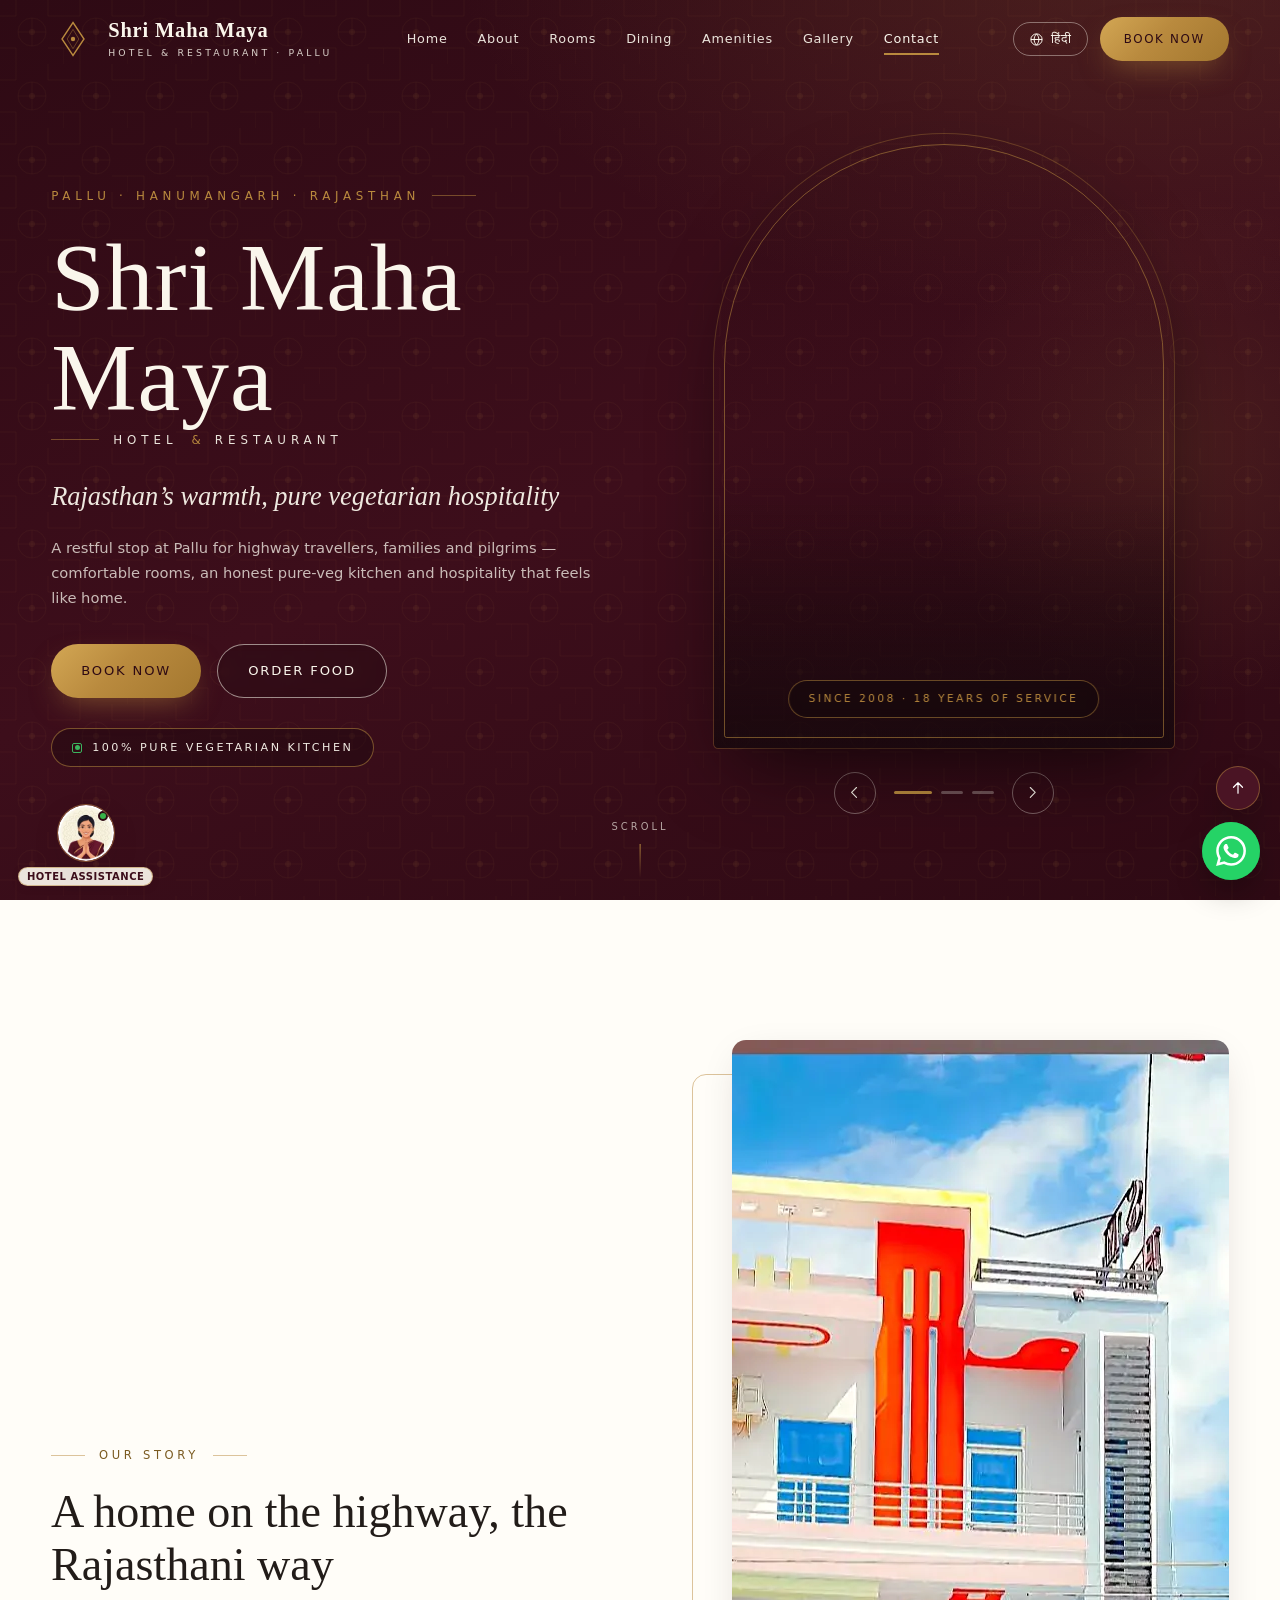
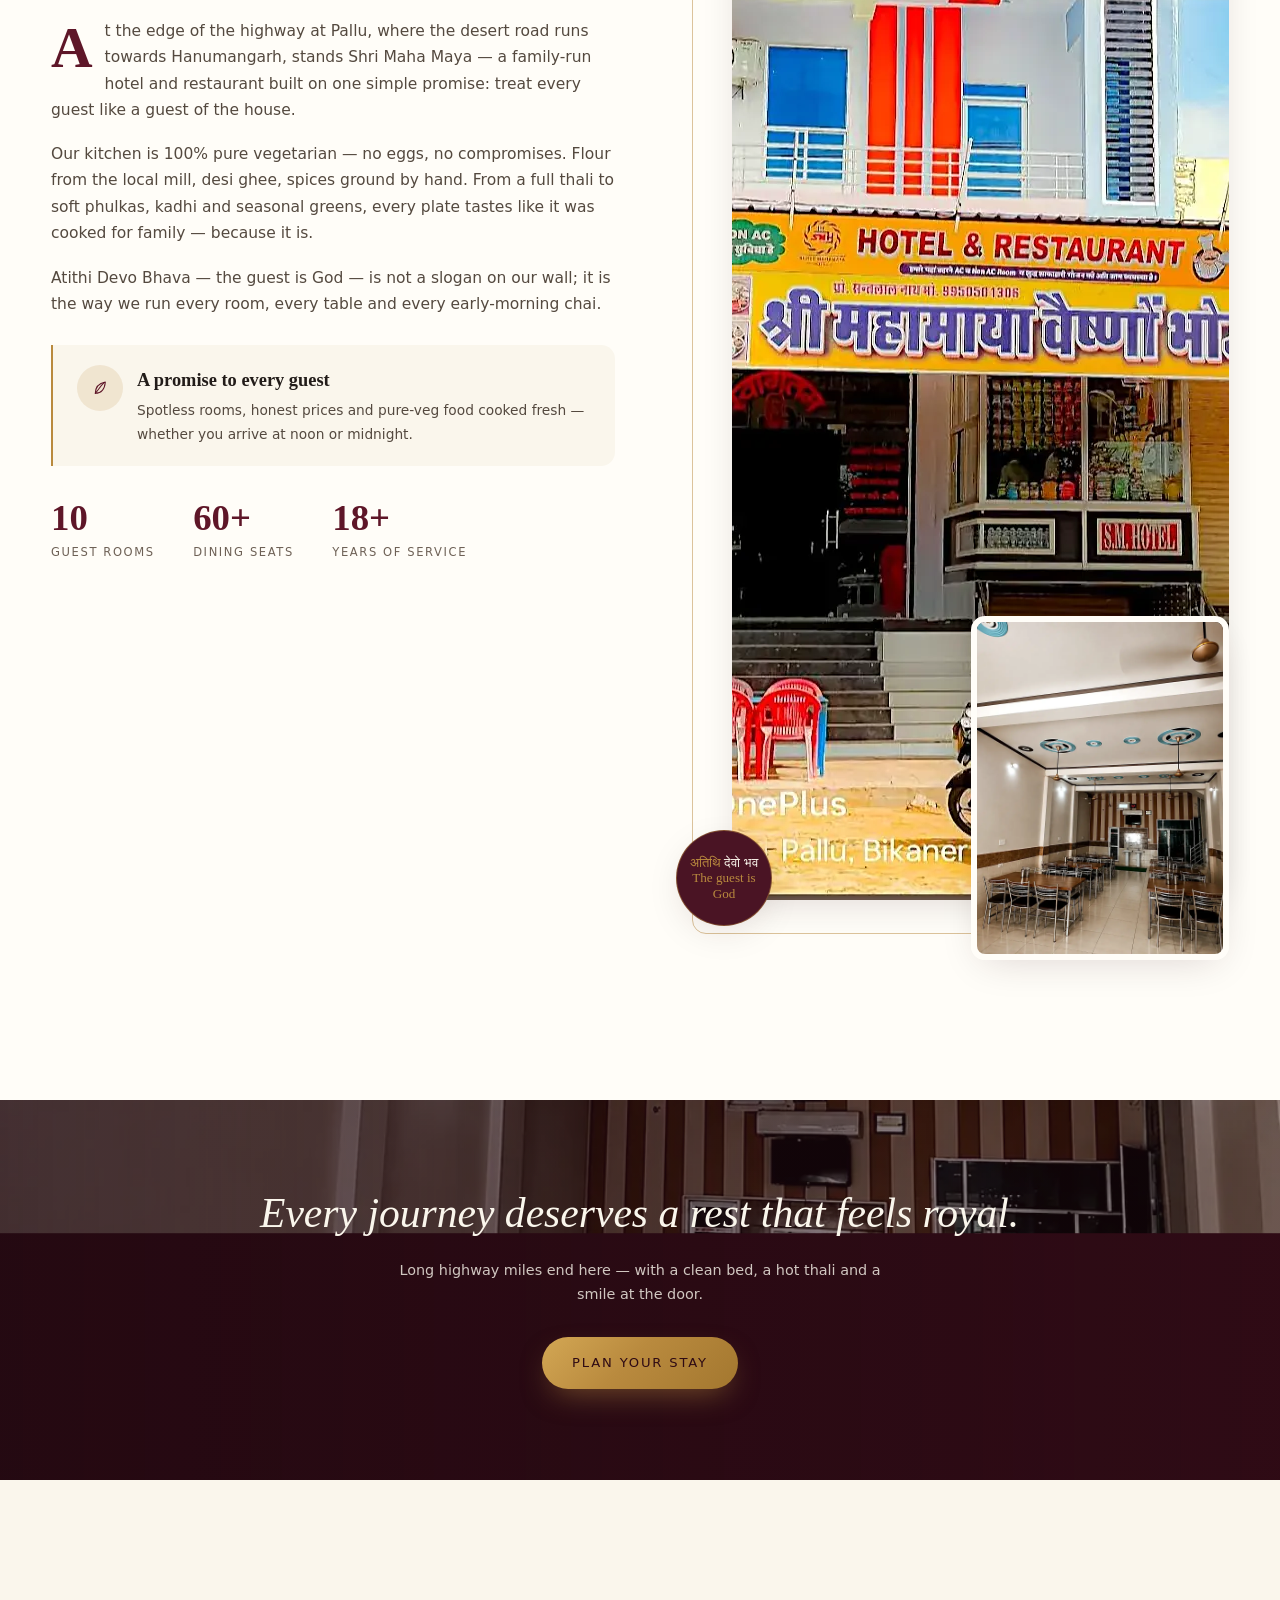
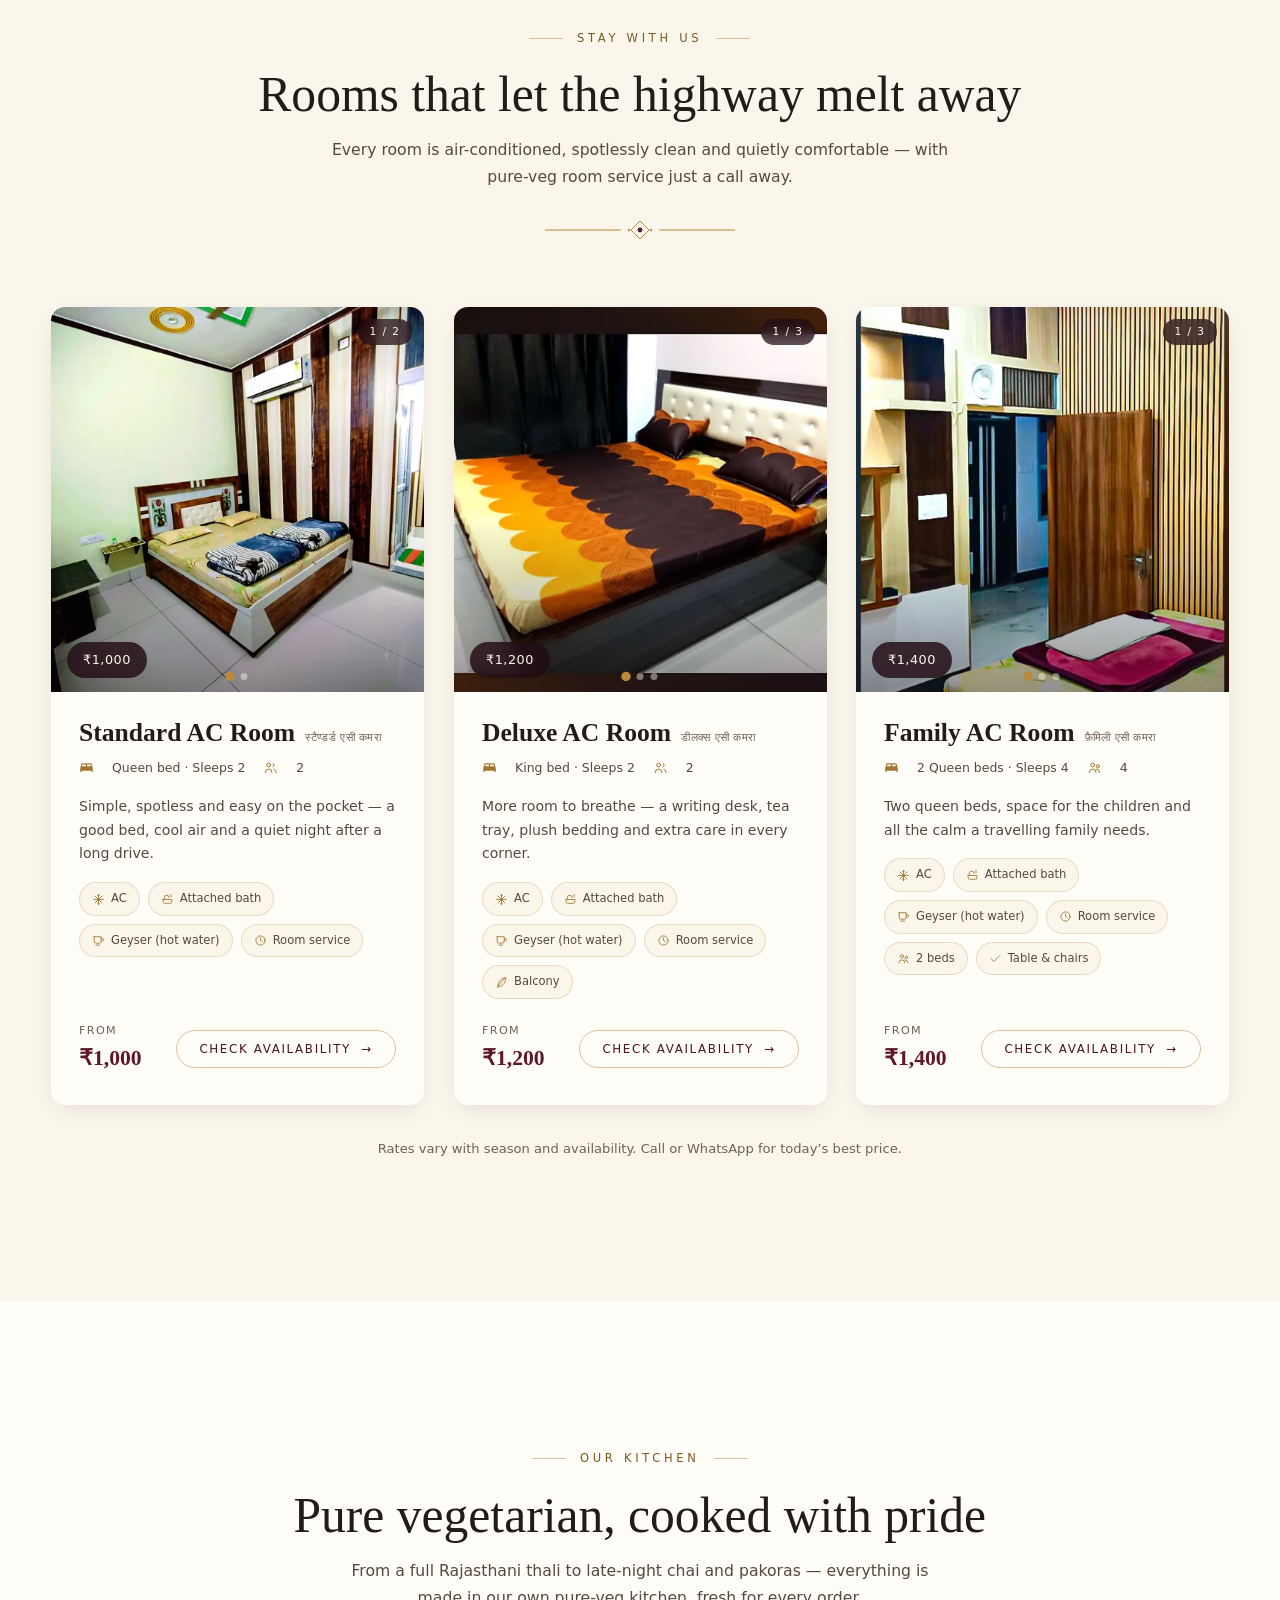
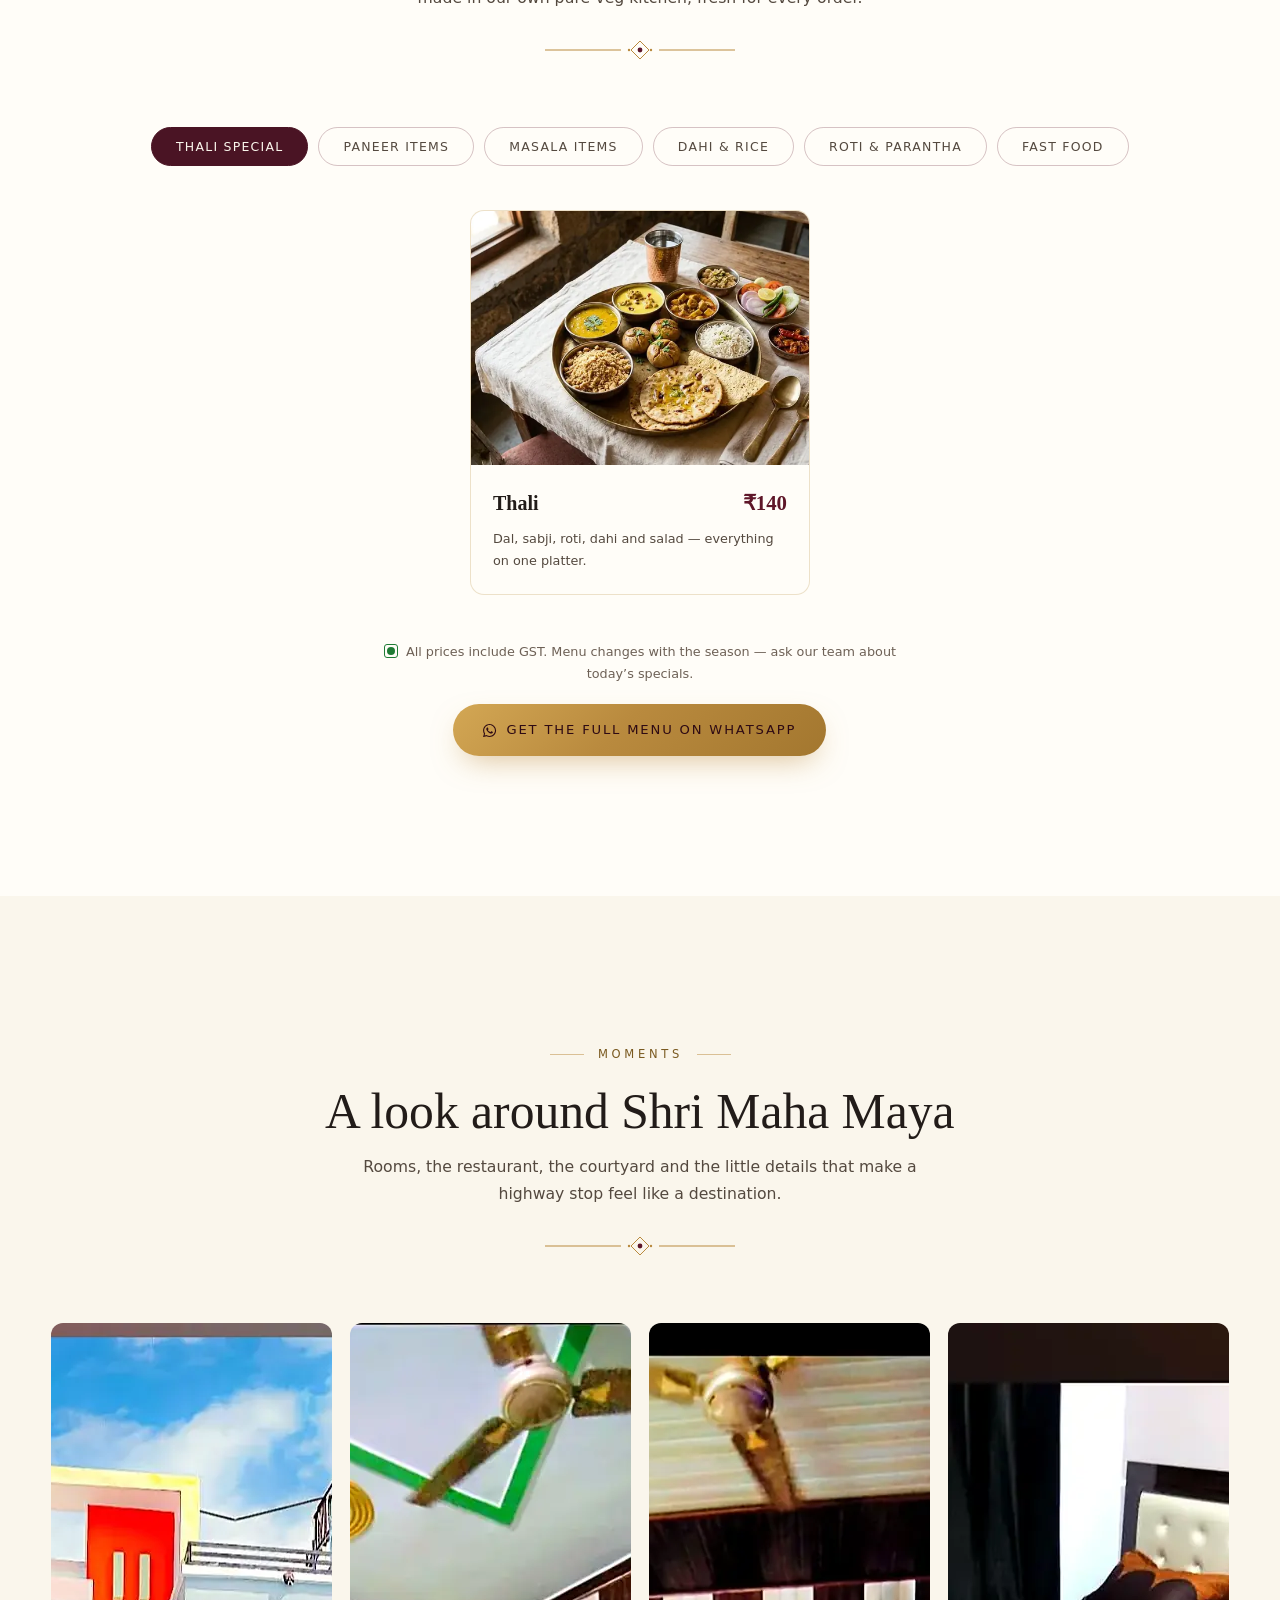
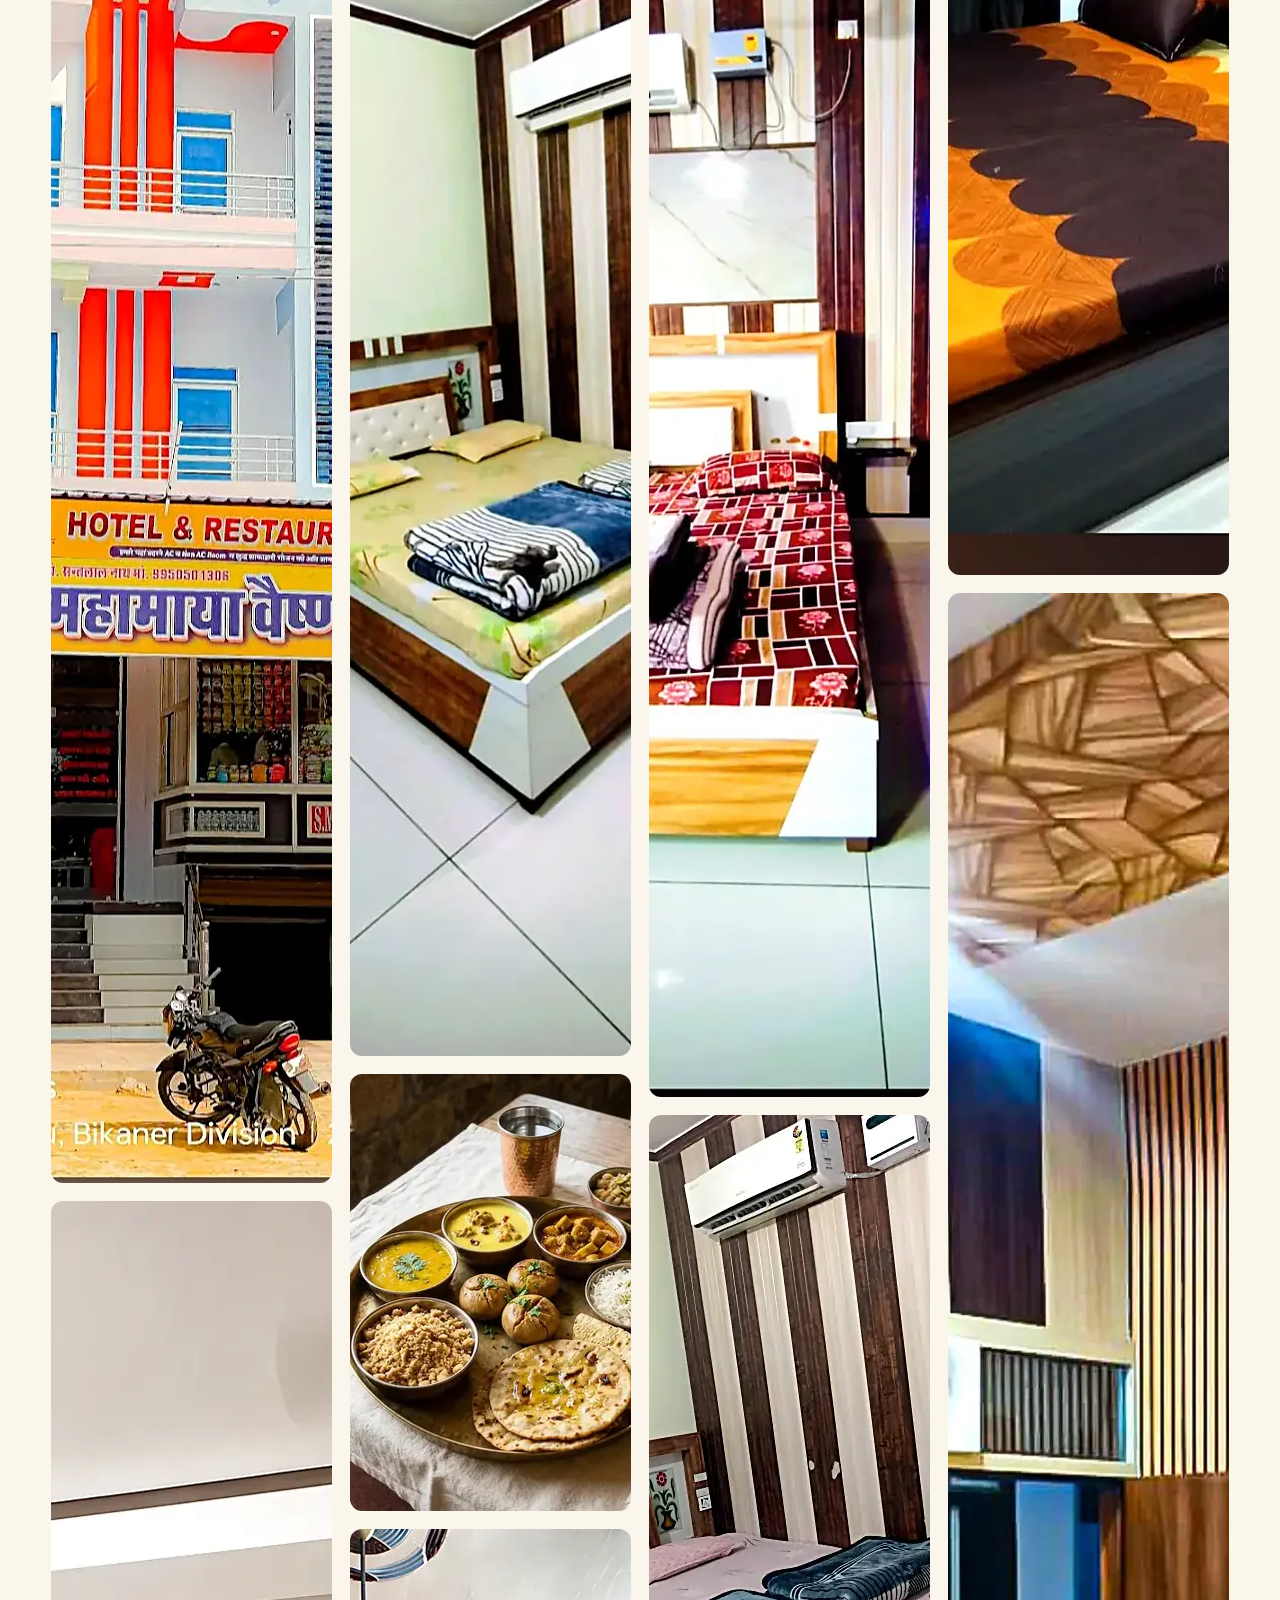
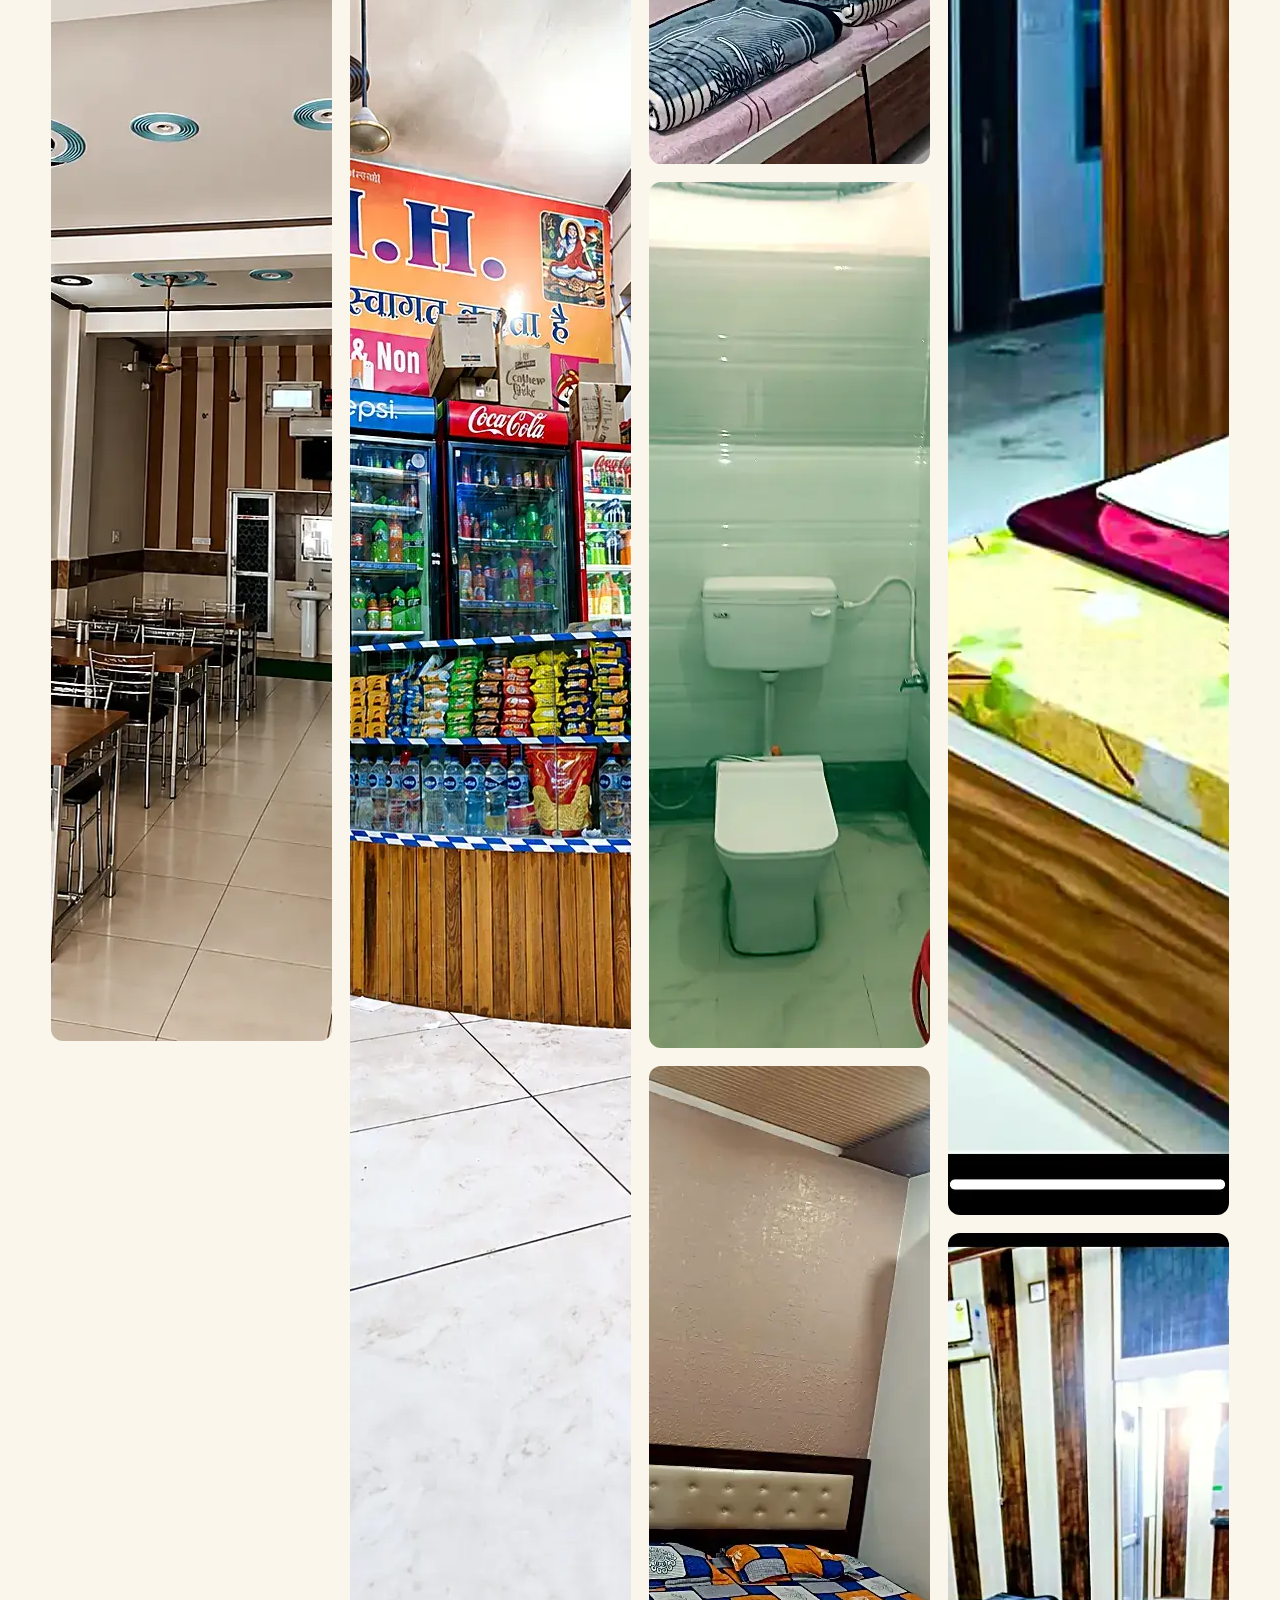
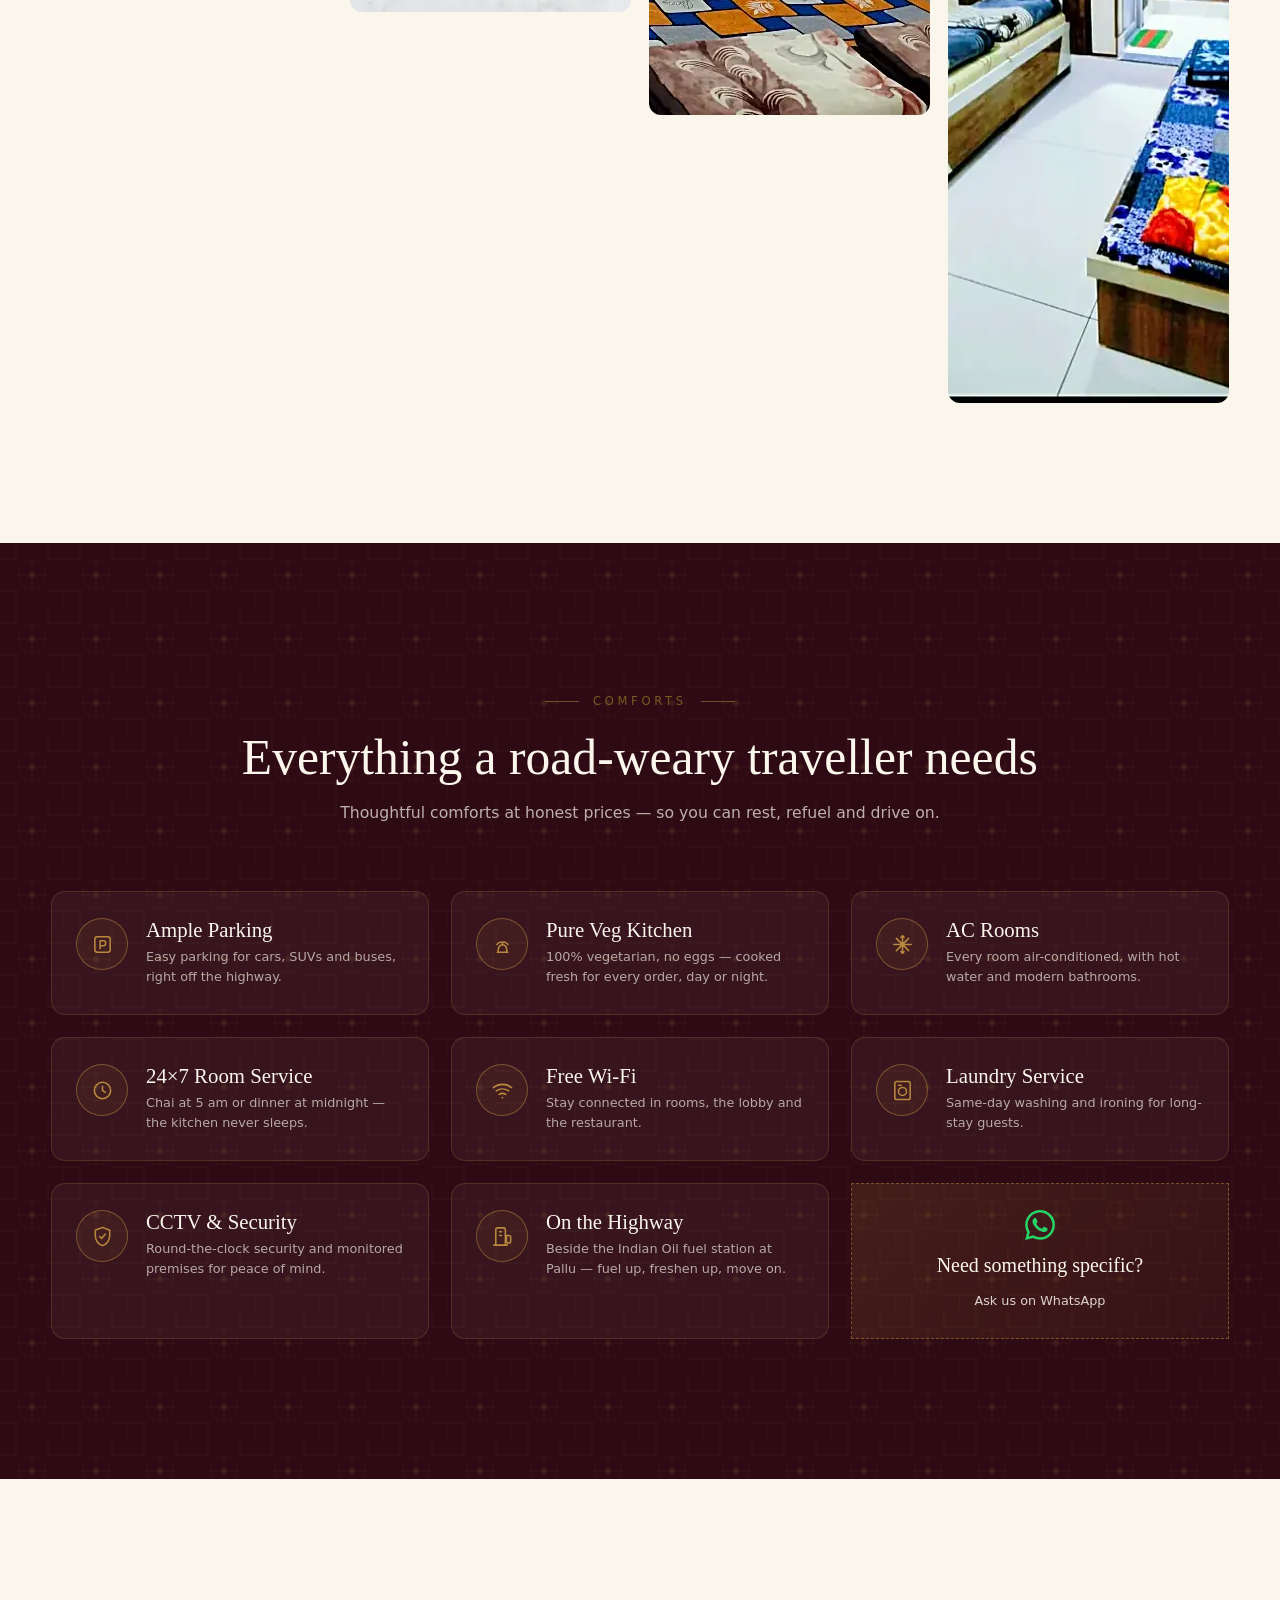
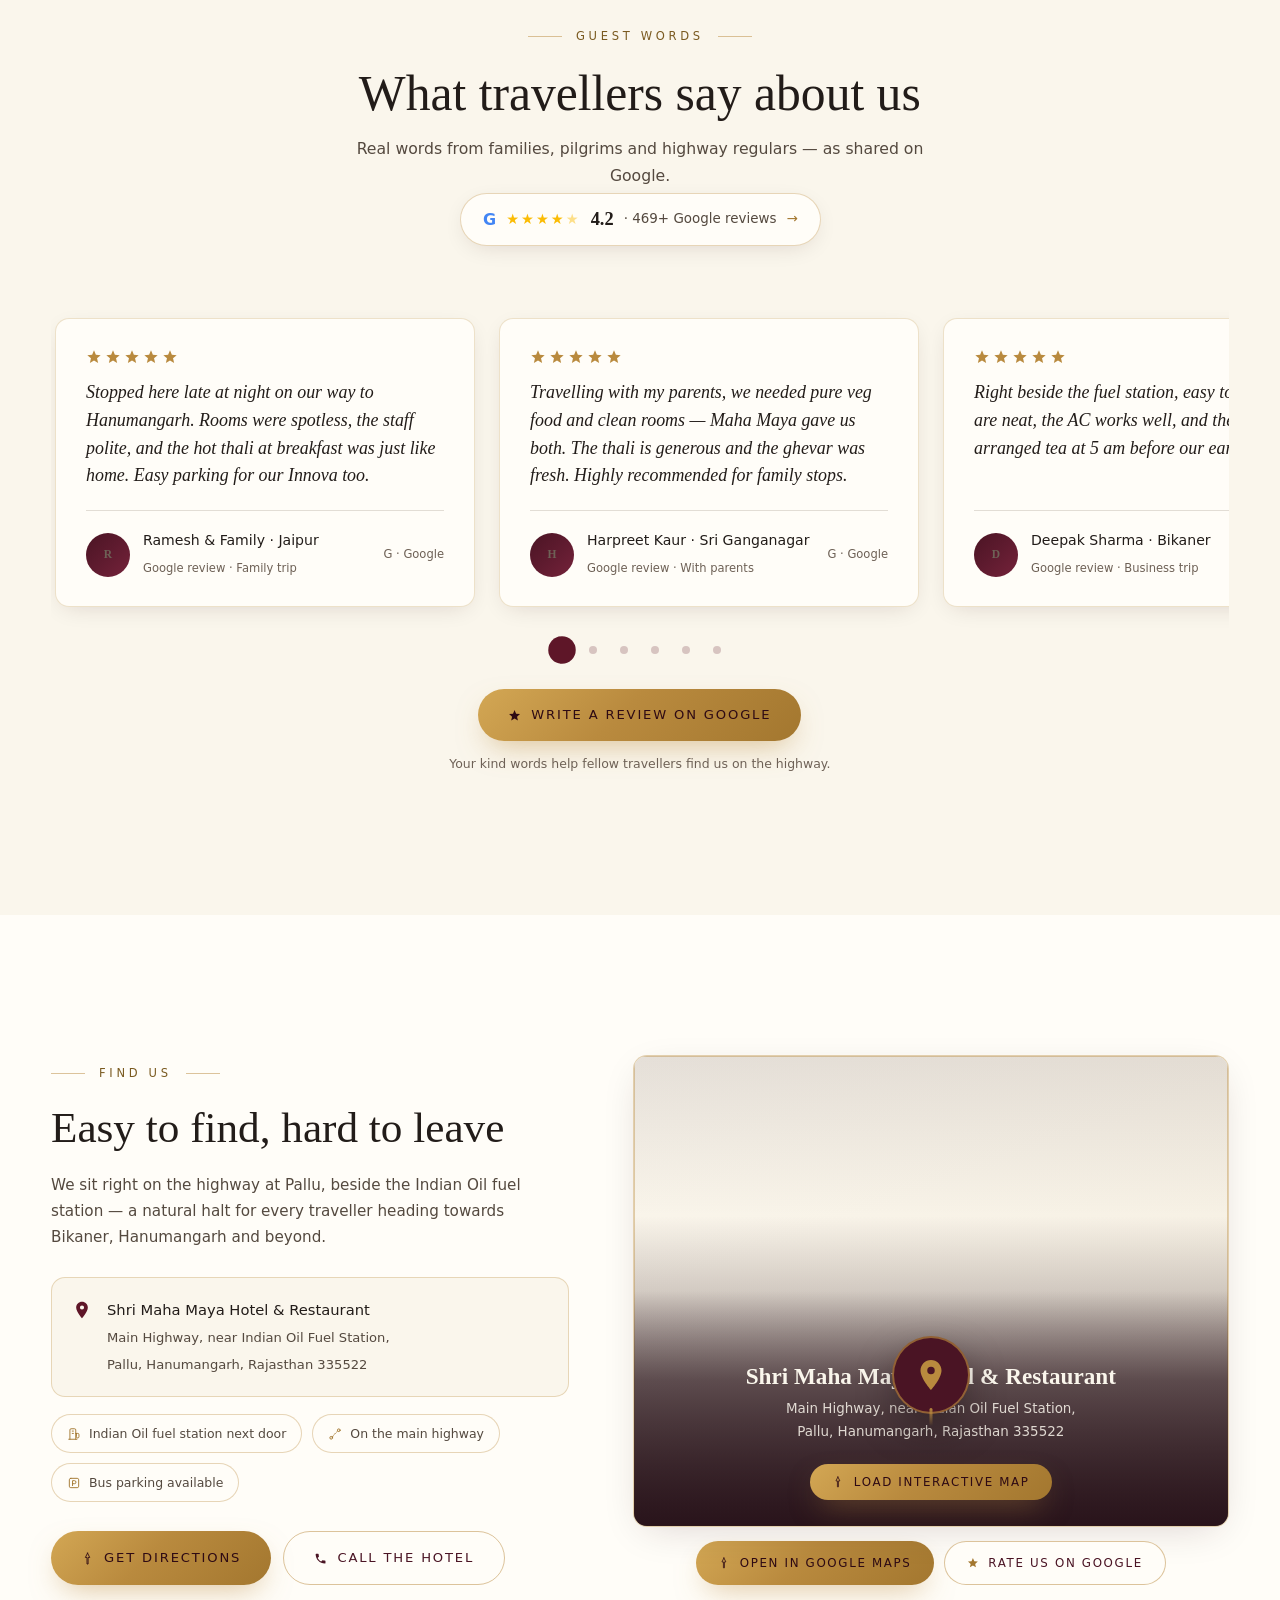
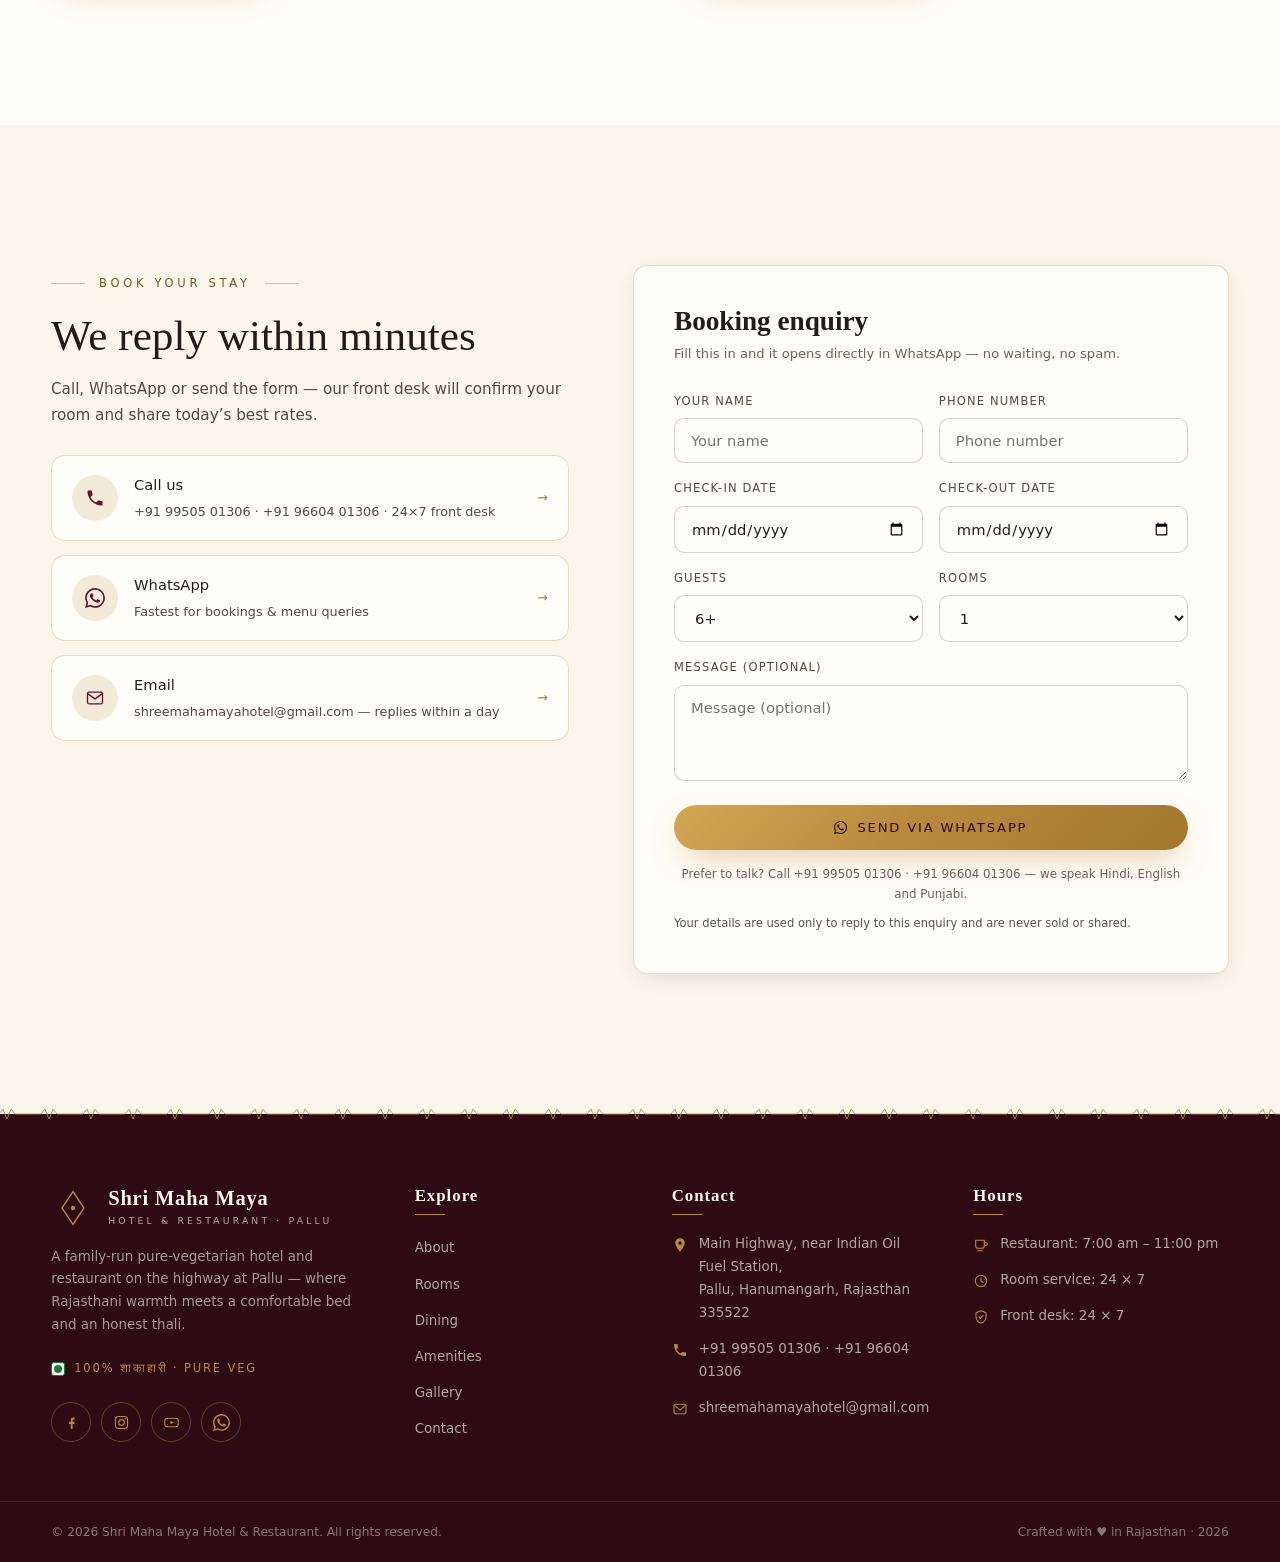
==== commit 5e8aa4cb: "Add files via upload" ====
--- a/index.html
+++ b/index.html
@@ -31,15 +31,12 @@
   <link rel="icon" href="data:image/svg+xml,%3Csvg xmlns='http://www.w3.org/2000/svg' viewBox='0 0 64 64'%3E%3Crect width='64' height='64' rx='14' fill='%235E1628'/%3E%3Cpath d='M32 10l14 22-14 22-14-22z' fill='none' stroke='%23B98A3E' stroke-width='3'/%3E%3Ccircle cx='32' cy='32' r='4' fill='%23B98A3E'/%3E%3C/svg%3E">
 
   <!-- Fonts -->
-  <link rel="preconnect" href="https://fonts.googleapis.com">
-  <link rel="preconnect" href="https://fonts.gstatic.com" crossorigin>
-  <link href="https://fonts.googleapis.com/css2?family=Cormorant+Garamond:ital,wght@0,400;0,500;0,600;0,700;1,400;1,500&family=Poppins:wght@300;400;500;600&display=swap" rel="stylesheet">
 
   <!-- Styles -->
-  <link rel="stylesheet" href="assets/css/style.css?v=10">
+  <link rel="stylesheet" href="assets/css/style.css?v=11">
 
   <!-- Hero performance -->
-  <link rel="preload" as="image" href="images/hero/hero-1.webp" fetchpriority="high">
+  <link rel="preload" as="image" imagesrcset="images/hero/hero-1-640.webp 640w, images/hero/hero-1.webp 1080w" imagesizes="(max-width: 920px) 100vw, 46vw" fetchpriority="high">
 
   <!-- Structured data: Hotel + Restaurant -->
   <script type="application/ld+json">
@@ -198,14 +195,15 @@
         <div class="hero-slides">
           <div class="hero-slide active">
             <img src="images/hero/hero-1.webp" alt="Shri Maha Maya Hotel & Restaurant — hotel front view at Pallu"
+                 srcset="images/hero/hero-1-640.webp 640w, images/hero/hero-1.webp 1080w" sizes="(max-width: 920px) 100vw, 46vw" fetchpriority="high"
                  fetchpriority="high" decoding="async"
                  onerror="this.onerror=null;this.src='data:image/svg+xml;utf8,<svg xmlns=%22http://www.w3.org/2000/svg%22 width=%22900%22 height=%221200%22><rect width=%22900%22 height=%221200%22 fill=%22%233D0E1B%22/></svg>'">
           </div>
           <div class="hero-slide">
-            <img src="images/hero/hero-2.webp" alt="Dining hall at Shri Maha Maya" loading="lazy" decoding="async">
+            <img src="images/hero/hero-2.webp" alt="Dining hall at Shri Maha Maya" loading="lazy" srcset="images/hero/hero-2-640.webp 640w, images/hero/hero-2.webp 1080w" sizes="(max-width: 920px) 100vw, 46vw" decoding="async" width="1080" height="1440">
           </div>
           <div class="hero-slide">
-            <img src="images/hero/hero-3.webp" alt="Reception area at Shri Maha Maya" loading="lazy" decoding="async">
+            <img src="images/hero/hero-3.webp" alt="Reception area at Shri Maha Maya" loading="lazy" srcset="images/hero/hero-3-640.webp 640w, images/hero/hero-3.webp 1080w" sizes="(max-width: 920px) 100vw, 46vw" decoding="async" width="935" height="1683">
           </div>
         </div>
         <div class="hero-veil"></div>
@@ -246,10 +244,10 @@
     <div class="about-media reveal" style="--d:.2s">
       <div class="frame"></div>
       <figure class="main-img">
-        <img src="images/hero/hero-1.webp" alt="Shri Maha Maya Hotel — the front of the hotel at Pallu" loading="lazy" decoding="async">
+        <img src="images/hero/hero-1.webp" alt="Shri Maha Maya Hotel — the front of the hotel at Pallu" loading="lazy" decoding="async" width="1080" height="1460">
       </figure>
       <figure class="side-img">
-        <img src="images/hero/hero-2.webp" alt="The dining hall where every thali is served" loading="lazy" decoding="async">
+        <img src="images/hero/hero-2.webp" alt="The dining hall where every thali is served" loading="lazy" decoding="async" width="1080" height="1440">
       </figure>
       <div class="seal"><span><em>अतिथि</em> देवो भव<br><em>The guest is God</em></span></div>
     </div>
@@ -259,7 +257,7 @@
 <!-- ============ PARALLAX BAND ============ -->
 <section class="parallax-band" aria-label="Hospitality promise">
   <div class="bg" data-parallax="1">
-    <img src="images/hero/hero-2.webp" alt="" aria-hidden="true" loading="lazy" decoding="async">
+    <img src="images/hero/hero-2.webp" alt="" aria-hidden="true" loading="lazy" decoding="async" width="1080" height="1440">
   </div>
   <div class="veil"></div>
   <div class="inner">
@@ -285,7 +283,7 @@
         data-imgs='[{"src":"images/rooms/room-standard.webp","cap":"Standard AC Room · स्टैण्डर्ड एसी कमरा"},{"src":"images/rooms/room-standard-2.webp","cap":"Standard AC Room · स्टैण्डर्ड एसी कमरा"}]'
         data-price="₹1,000" data-i18n-name="r.standard.n" data-i18n-desc="r.standard.d">
         <div class="room-media">
-          <img src="images/rooms/room-standard.webp" alt="Standard AC room at Shri Maha Maya — queen bed, air conditioned" loading="lazy" decoding="async">
+          <img src="images/rooms/room-standard.webp" alt="Standard AC room at Shri Maha Maya — queen bed, air conditioned" loading="lazy" decoding="async" width="1000" height="1333">
           <span class="room-price">₹1,000</span>
           <span class="room-view"><span data-icon="zoom"></span> View</span>
         </div>
@@ -314,7 +312,7 @@
         data-imgs='[{"src":"images/rooms/room-deluxe-3.webp","cap":"Deluxe AC Room · डीलक्स एसी कमरा"},{"src":"images/rooms/room-deluxe.webp","cap":"Deluxe AC Room · डीलक्स एसी कमरा"},{"src":"images/rooms/room-deluxe-2.webp","cap":"Deluxe AC Room · डीलक्स एसी कमरा"}]'
         data-price="₹1,200" data-i18n-name="r.deluxe.n" data-i18n-desc="r.deluxe.d">
         <div class="room-media">
-          <img src="images/rooms/room-deluxe-3.webp" alt="Deluxe AC room at Shri Maha Maya — king bed" loading="lazy" decoding="async">
+          <img src="images/rooms/room-deluxe-3.webp" alt="Deluxe AC room at Shri Maha Maya — king bed" loading="lazy" decoding="async" width="1000" height="852">
           <span class="room-price">₹1,200</span>
           <span class="room-view"><span data-icon="zoom"></span> View</span>
         </div>
@@ -344,7 +342,7 @@
         data-imgs='[{"src":"images/rooms/room-family-3.webp","cap":"Family AC Room · फ़ैमिली एसी कमरा"},{"src":"images/rooms/room-family.webp","cap":"Family AC Room · फ़ैमिली एसी कमरा"},{"src":"images/rooms/room-family-2.webp","cap":"Family AC Room · फ़ैमिली एसी कमरा"}]'
         data-price="₹1,400" data-i18n-name="r.family.n" data-i18n-desc="r.family.d">
         <div class="room-media">
-          <img src="images/rooms/room-family-3.webp" alt="Family AC room at Shri Maha Maya — two queen beds" loading="lazy" decoding="async">
+          <img src="images/rooms/room-family-3.webp" alt="Family AC room at Shri Maha Maya — two queen beds" loading="lazy" decoding="async" width="1000" height="2222">
           <span class="room-price">₹1,400</span>
           <span class="room-view"><span data-icon="zoom"></span> View</span>
         </div>
@@ -410,51 +408,51 @@
 
         <div class="masonry reveal">
       <figure class="g-item" data-gallery="main" data-full="images/hero/hero-1.webp" data-cap="The Hotel · होटल">
-        <img src="images/hero/hero-1.webp" alt="Hotel front view at Pallu" loading="lazy" decoding="async" style="--ar:3/3.9">
+        <img src="images/hero/hero-1.webp" alt="Hotel front view at Pallu" loading="lazy" decoding="async" style="--ar:3/3.9" width="1080" height="1460">
         <span class="cap">The Hotel</span>
       </figure>
       <figure class="g-item" data-gallery="main" data-full="images/hero/hero-2.webp" data-cap="Dining Hall · भोजन कक्ष">
-        <img src="images/hero/hero-2.webp" alt="Dining hall" loading="lazy" decoding="async" style="--ar:3/4">
+        <img src="images/hero/hero-2.webp" alt="Dining hall" loading="lazy" decoding="async" style="--ar:3/4" width="1080" height="1440">
         <span class="cap">Dining Hall</span>
       </figure>
       <figure class="g-item" data-gallery="main" data-full="images/rooms/room-standard.webp" data-cap="Guest Room · अतिथि कक्ष">
-        <img src="images/rooms/room-standard.webp" alt="Guest room at Shri Maha Maya" loading="lazy" decoding="async" style="--ar:4/3.2">
+        <img src="images/rooms/room-standard.webp" alt="Guest room at Shri Maha Maya" loading="lazy" decoding="async" style="--ar:4/3.2" width="1000" height="1333">
         <span class="cap">Guest Room</span>
       </figure>
       <figure class="g-item" data-gallery="main" data-full="images/food/food-thali.webp" data-cap="Rajasthani Thali · राजस्थानी थाली">
-        <img src="images/food/food-thali.webp" alt="Rajasthani thali" loading="lazy" decoding="async" style="--ar:4/3">
+        <img src="images/food/food-thali.webp" alt="Rajasthani thali" loading="lazy" decoding="async" style="--ar:4/3" width="800" height="437">
         <span class="cap">The Thali</span>
       </figure>
       <figure class="g-item" data-gallery="main" data-full="images/hero/hero-3.webp" data-cap="Reception · स्वागत कक्ष">
-        <img src="images/hero/hero-3.webp" alt="Hotel reception" loading="lazy" decoding="async" style="--ar:3/4.4">
+        <img src="images/hero/hero-3.webp" alt="Hotel reception" loading="lazy" decoding="async" style="--ar:3/4.4" width="935" height="1683">
         <span class="cap">Reception</span>
       </figure>
       <figure class="g-item" data-gallery="main" data-full="images/rooms/room-deluxe.webp" data-cap="Guest Room · अतिथि कक्ष">
-        <img src="images/rooms/room-deluxe.webp" alt="Guest room at Shri Maha Maya" loading="lazy" decoding="async" style="--ar:3/3.9">
+        <img src="images/rooms/room-deluxe.webp" alt="Guest room at Shri Maha Maya" loading="lazy" decoding="async" style="--ar:3/3.9" width="1000" height="1374">
         <span class="cap">Guest Room</span>
       </figure>
       <figure class="g-item" data-gallery="main" data-full="images/rooms/room-standard-2.webp" data-cap="Guest Room · अतिथि कक्ष">
-        <img src="images/rooms/room-standard-2.webp" alt="Guest room at Shri Maha Maya" loading="lazy" decoding="async" style="--ar:4/3">
+        <img src="images/rooms/room-standard-2.webp" alt="Guest room at Shri Maha Maya" loading="lazy" decoding="async" style="--ar:4/3" width="866" height="649">
         <span class="cap">Guest Room</span>
       </figure>
       <figure class="g-item" data-gallery="main" data-full="images/rooms/room-deluxe-2.webp" data-cap="Guest Room · अतिथि कक्ष">
-        <img src="images/rooms/room-deluxe-2.webp" alt="Guest room at Shri Maha Maya" loading="lazy" decoding="async" style="--ar:3/4">
+        <img src="images/rooms/room-deluxe-2.webp" alt="Guest room at Shri Maha Maya" loading="lazy" decoding="async" style="--ar:3/4" width="649" height="866">
         <span class="cap">Guest Room</span>
       </figure>
       <figure class="g-item" data-gallery="main" data-full="images/rooms/room-family-2.webp" data-cap="Guest Room · अतिथि कक्ष">
-        <img src="images/rooms/room-family-2.webp" alt="Guest room at Shri Maha Maya" loading="lazy" decoding="async" style="--ar:4/3">
+        <img src="images/rooms/room-family-2.webp" alt="Guest room at Shri Maha Maya" loading="lazy" decoding="async" style="--ar:4/3" width="866" height="649">
         <span class="cap">Guest Room</span>
       </figure>
       <figure class="g-item" data-gallery="main" data-full="images/rooms/room-deluxe-3.webp" data-cap="Deluxe Room · डीलक्स कक्ष">
-        <img src="images/rooms/room-deluxe-3.webp" alt="Deluxe room at Shri Maha Maya" loading="lazy" decoding="async" style="--ar:4/3.4">
+        <img src="images/rooms/room-deluxe-3.webp" alt="Deluxe room at Shri Maha Maya" loading="lazy" decoding="async" style="--ar:4/3.4" width="1000" height="852">
         <span class="cap">Deluxe Room</span>
       </figure>
       <figure class="g-item" data-gallery="main" data-full="images/rooms/room-family-3.webp" data-cap="Family Room · फ़ैमिली कक्ष">
-        <img src="images/rooms/room-family-3.webp" alt="Family room at Shri Maha Maya" loading="lazy" decoding="async" style="--ar:3/4.6">
+        <img src="images/rooms/room-family-3.webp" alt="Family room at Shri Maha Maya" loading="lazy" decoding="async" style="--ar:3/4.6" width="1000" height="2222">
         <span class="cap">Family Room</span>
       </figure>
       <figure class="g-item" data-gallery="main" data-full="images/rooms/room-family.webp" data-cap="Family Room · फ़ैमिली कक्ष">
-        <img src="images/rooms/room-family.webp" alt="Family room at Shri Maha Maya" loading="lazy" decoding="async" style="--ar:4/3">
+        <img src="images/rooms/room-family.webp" alt="Family room at Shri Maha Maya" loading="lazy" decoding="async" style="--ar:4/3" width="1000" height="770">
         <span class="cap">Family Room</span>
       </figure>
     </div>
@@ -794,7 +792,7 @@
   <span class="lb-counter" id="lb-counter"></span>
   <button class="lb-close" id="lb-close" data-icon="close" aria-label="Close"></button>
   <div class="lb-stage">
-    <img id="lb-stage-img" src="" alt="Photo viewer">
+    <img id="lb-stage-img" alt="Photo viewer" width="1200" height="800">
     <span class="lb-cap" id="lb-cap"></span>
     <button class="lb-btn lb-prev" id="lb-prev" data-icon="chevL" aria-label="Previous image"></button>
     <button class="lb-btn lb-next" id="lb-next" data-icon="chevR" aria-label="Next image"></button>
@@ -806,8 +804,8 @@
 <script src="assets/js/menu.js?v=6" defer></script>
 <script>window.AGENT_CONFIG={api:"https://shreemahamayahotel.onrender.com",availabilityUrl:"https://script.google.com/macros/s/AKfycbxMPgJz2A-lnudhgkhctjL4FlbXmiivlpl7afj0Bceyf3ikXpvORlNHNE_L80ByqvcxUA/exec"}</script>
 <script src="assets/js/knowledge.js?v=3" defer></script>
-<script src="assets/js/agent.js?v=18" defer></script>
-<script src="assets/js/app.js?v=14" defer></script>
+<script src="assets/js/agent.js?v=20" defer></script>
+<script src="assets/js/app.js?v=15" defer></script>
 <noscript>
   <style>
     .reveal, .hero-eyebrow, .hero-baseline, .hero-sub, .hero-desc, .hero-ctas, .veg-seal, .hero h1 { opacity: 1 !important; transform: none !important; }
--- a/assets/css/style.css
+++ b/assets/css/style.css
@@ -1,909 +1 @@
-/* ============================================================
-   SHRI MAHA MAYA HOTEL & RESTAURANT — Pallu, Hanumangarh
-   Design system: Rajasthani heritage × modern minimal luxury
-   ============================================================ */
-
-/* ---------- Tokens ---------- */
-:root {
-  --maroon-950: #2E0A14;
-  --maroon-900: #3D0E1B;
-  --maroon-800: #4A1424;
-  --maroon-700: #5E1628;
-  --maroon-600: #74223A;
-  --gold: #B98A3E;
-  --gold-strong: #A3772F;
-  --gold-soft: rgba(185, 138, 62, 0.16);
-  --gold-line: rgba(185, 138, 62, 0.5);
-  --ivory: #FAF6EC;
-  --ivory-2: #F3ECDD;
-  --paper: #FFFDF8;
-  --ink: #221C19;
-  --ink-2: #54493F;
-  --ink-3: #8A7C6E;
-  --green: #1E7B34;
-  --wa: #25D366;
-
-  --font-display: "Cormorant Garamond", "Playfair Display", Georgia, "Times New Roman", serif;
-  --font-body: "Poppins", "Inter", "Segoe UI", system-ui, -apple-system, sans-serif;
-
-  --shadow-soft: 0 10px 40px -12px rgba(46, 10, 20, 0.18);
-  --shadow-card: 0 6px 24px -8px rgba(46, 10, 20, 0.16);
-  --radius: 14px;
-  --nav-h: 78px;
-  --ease: cubic-bezier(0.22, 0.61, 0.36, 1);
-}
-
-/* ---------- Reset / base ---------- */
-*, *::before, *::after { box-sizing: border-box; margin: 0; padding: 0; }
-
-html { scroll-behavior: smooth; -webkit-text-size-adjust: 100%; }
-
-body {
-  font-family: var(--font-body);
-  font-weight: 300;
-  color: var(--ink);
-  background: var(--paper);
-  line-height: 1.7;
-  overflow-x: hidden;
-}
-
-img { display: block; max-width: 100%; }
-a { color: inherit; text-decoration: none; }
-ul { list-style: none; }
-button { font-family: inherit; cursor: pointer; border: 0; background: none; color: inherit; }
-input, textarea, select { font-family: inherit; font-size: 1rem; }
-
-::selection { background: var(--maroon-700); color: var(--ivory); }
-
-/* injected icons */
-[data-icon] { display: inline-flex; align-items: center; justify-content: center; flex: none; }
-[data-icon] svg { width: 1em; height: 1em; display: block; }
-
-h1, h2, h3, h4 { font-family: var(--font-display); font-weight: 600; line-height: 1.15; color: var(--ink); }
-
-section { scroll-margin-top: calc(var(--nav-h) + 8px); }
-
-.container { width: min(1180px, 92%); margin-inline: auto; }
-
-.hidden { display: none !important; }
-
-/* ---------- Buttons ---------- */
-.btn {
-  display: inline-flex; align-items: center; justify-content: center; gap: 10px;
-  padding: 15px 30px;
-  font-family: var(--font-body); font-size: 0.82rem; font-weight: 500;
-  letter-spacing: 0.14em; text-transform: uppercase;
-  border-radius: 999px;
-  transition: all 0.35s var(--ease);
-  white-space: nowrap;
-}
-.btn-gold {
-  background: linear-gradient(135deg, #D3A754, var(--gold) 45%, var(--gold-strong));
-  color: #2E0A14;
-  box-shadow: 0 12px 30px -10px rgba(185, 138, 62, 0.55);
-}
-.btn-gold:hover { transform: translateY(-2px); box-shadow: 0 18px 36px -10px rgba(185, 138, 62, 0.65); filter: brightness(1.05); }
-.btn-ghost {
-  border: 1px solid rgba(250, 246, 236, 0.55);
-  color: var(--ivory);
-  backdrop-filter: blur(4px);
-  background: rgba(20, 10, 14, 0.25);
-}
-.btn-ghost:hover { background: rgba(250, 246, 236, 0.12); border-color: var(--ivory); }
-.btn-outline {
-  border: 1px solid var(--gold-line); color: var(--maroon-800); background: transparent;
-}
-.btn-outline:hover { background: var(--gold-soft); border-color: var(--gold); }
-.btn-sm { padding: 11px 22px; font-size: 0.74rem; }
-.btn .arrow { transition: transform 0.3s var(--ease); }
-.btn:hover .arrow { transform: translateX(4px); }
-
-/* ---------- Kickers & headers ---------- */
-.kicker {
-  display: inline-flex; align-items: center; gap: 14px;
-  font-size: 0.72rem; font-weight: 500; letter-spacing: 0.32em; text-transform: uppercase;
-  color: var(--gold-strong);
-}
-.kicker::before, .kicker::after { content: ""; height: 1px; width: 34px; background: var(--gold-line); }
-
-.section-head { text-align: center; margin-bottom: clamp(40px, 6vw, 64px); }
-.section-head h2 { font-size: clamp(2rem, 4.2vw, 3.1rem); font-weight: 500; margin: 18px 0 14px; }
-.section-head .lede { max-width: 620px; margin: 0 auto; color: var(--ink-2); font-size: 0.98rem; }
-
-.divider {
-  width: 190px; height: 26px; margin: 26px auto 0;
-  background: url('data:image/svg+xml;utf8,<svg xmlns="http://www.w3.org/2000/svg" width="190" height="26" viewBox="0 0 190 26"><g fill="none" stroke="%23B98A3E" stroke-width="1"><path d="M0 13h76M114 13h76"/></g><path d="M95 4l9 9-9 9-9-9z" fill="none" stroke="%23B98A3E"/><circle cx="95" cy="13" r="2.4" fill="%235E1628"/><circle cx="84" cy="13" r="1.2" fill="%23B98A3E"/><circle cx="106" cy="13" r="1.2" fill="%23B98A3E"/></svg>') center/contain no-repeat;
-  opacity: 0.9;
-}
-
-.veg-dot {
-  display: inline-block; width: 14px; height: 14px; border-radius: 3px;
-  background: var(--paper); border: 1.6px solid var(--green); position: relative; flex: none;
-}
-.veg-dot::after { content: ""; position: absolute; inset: 2px; border-radius: 50%; background: var(--green); }
-
-/* ---------- Navbar ---------- */
-.nav {
-  position: fixed; inset: 0 0 auto 0; z-index: 90;
-  height: var(--nav-h);
-  display: flex; align-items: center;
-  transition: background 0.45s var(--ease), box-shadow 0.45s var(--ease), height 0.4s var(--ease);
-  color: var(--ivory);
-}
-.nav.scrolled {
-  background: rgba(34, 12, 20, 0.93);
-  backdrop-filter: blur(14px);
-  -webkit-backdrop-filter: blur(14px);
-  box-shadow: 0 8px 30px -12px rgba(0, 0, 0, 0.55);
-  height: 66px;
-}
-.nav-inner { display: flex; align-items: center; justify-content: space-between; gap: 20px; }
-
-.brand { display: flex; align-items: center; gap: 13px; min-width: 0; }
-.brand-mark { width: 44px; height: 44px; flex: none; display: grid; place-items: center; }
-.brand-name { line-height: 1.12; }
-.brand-name .t1 {
-  font-family: var(--font-display); font-size: 1.28rem; font-weight: 600; letter-spacing: 0.04em;
-  display: flex; align-items: center; gap: 8px; white-space: nowrap;
-}
-.brand-name .t2 { font-size: 0.58rem; letter-spacing: 0.34em; text-transform: uppercase; opacity: 0.85; margin-top: 2px; }
-
-.nav-links { display: flex; gap: 4px; }
-.nav-links a {
-  position: relative; padding: 9px 13px; font-size: 0.8rem; font-weight: 400; letter-spacing: 0.06em;
-  opacity: 0.92; transition: opacity 0.25s;
-}
-.nav-links a::after {
-  content: ""; position: absolute; left: 13px; right: 13px; bottom: 4px; height: 1.5px;
-  background: var(--gold); transform: scaleX(0); transform-origin: left; transition: transform 0.35s var(--ease);
-}
-.nav-links a:hover, .nav-links a.active { opacity: 1; }
-.nav-links a:hover::after, .nav-links a.active::after { transform: scaleX(1); }
-
-.nav-cta { display: flex; align-items: center; gap: 12px; }
-.lang-btn {
-  display: inline-flex; align-items: center; gap: 7px;
-  padding: 8px 15px; border: 1px solid rgba(250, 246, 236, 0.4); border-radius: 999px;
-  font-size: 0.8rem; font-weight: 500; letter-spacing: 0.05em; color: var(--ivory);
-  transition: all 0.3s;
-}
-.lang-btn:hover { border-color: var(--gold); color: var(--gold); }
-.nav-cta .btn { padding: 12px 24px; }
-
-.burger { display: none; width: 44px; height: 44px; flex-direction: column; justify-content: center; align-items: center; gap: 5px; }
-.burger span { display: block; width: 24px; height: 1.8px; background: currentColor; transition: all 0.3s var(--ease); }
-
-/* Mobile menu */
-.m-menu {
-  position: fixed; top: 0; left: 0; right: 0; bottom: 0; inset: 0; z-index: 100;
-  background: linear-gradient(160deg, var(--maroon-950), var(--maroon-800));
-  color: var(--ivory);
-  display: flex; flex-direction: column;
-  padding: 26px 8%;
-  transform: translateY(-101%); visibility: hidden; pointer-events: none;
-  transition: transform 0.5s var(--ease), visibility 0s linear 0.5s;
-}
-.m-menu.open { transform: translateY(0); visibility: visible; pointer-events: auto; transition: transform 0.5s var(--ease); }
-.m-menu-top { display: flex; justify-content: space-between; align-items: center; margin-bottom: 8vh; }
-.m-menu-top .close { width: 46px; height: 46px; border: 1px solid rgba(250,246,236,.35); border-radius: 50%; font-size: 1.2rem; }
-.m-menu-links { display: flex; flex-direction: column; }
-.m-menu-links a {
-  font-family: var(--font-display); font-size: 2rem; font-weight: 500;
-  padding: 13px 0; border-bottom: 1px solid rgba(250, 246, 236, 0.12);
-  display: flex; justify-content: space-between; align-items: center; opacity: 0; transform: translateY(14px);
-  transition: opacity 0.4s var(--ease), transform 0.4s var(--ease), color 0.3s;
-}
-.m-menu.open .m-menu-links a { opacity: 1; transform: translateY(0); }
-.m-menu-links a:hover { color: var(--gold); }
-.m-menu-links a .n { font-family: var(--font-body); font-size: 0.7rem; letter-spacing: 0.3em; color: var(--gold); opacity: 0.9; }
-.m-menu-foot { margin-top: auto; text-align: center; }
-.m-menu-foot a { color: var(--gold); }
-
-/* ---------- Hero ---------- */
-.hero {
-  position: relative; min-height: 100vh; min-height: 100svh;
-  display: flex; align-items: center;
-  color: var(--ivory); overflow: hidden;
-  background:
-    radial-gradient(1100px 640px at 88% -8%, rgba(185, 138, 62, 0.16), transparent 62%),
-    linear-gradient(158deg, var(--maroon-950) 0%, var(--maroon-900) 52%, var(--maroon-950) 100%);
-  padding: calc(var(--nav-h) + 46px) 0 76px;
-}
-.hero::before {
-  content: ""; position: absolute; inset: 0; pointer-events: none;
-  background: url('data:image/svg+xml;utf8,<svg xmlns="http://www.w3.org/2000/svg" width="64" height="64" viewBox="0 0 64 64"><g fill="none" stroke="%23B98A3E" stroke-opacity="0.1" stroke-width="1"><path d="M0 16h16V0M48 0v16h16M0 48h16v16M48 48h16v16"/><circle cx="32" cy="32" r="14"/><path d="M32 18v28M18 32h28"/></g><circle cx="32" cy="32" r="3" fill="%23B98A3E" fill-opacity="0.14"/></svg>');
-  opacity: 0.55;
-}
-.hero-bg-glow {
-  position: absolute; right: -180px; top: 50%; transform: translateY(-50%);
-  width: 560px; height: 560px; border-radius: 50%;
-  background: radial-gradient(circle, rgba(185, 138, 62, 0.13), transparent 65%);
-  pointer-events: none;
-}
-.hero-grid {
-  position: relative; z-index: 2;
-  display: grid; grid-template-columns: 1fr 1.05fr;
-  gap: clamp(36px, 5vw, 76px); align-items: center;
-}
-.hero-copy { text-align: left; }
-.hero-eyebrow {
-  display: inline-flex; align-items: center; gap: 12px;
-  font-size: 0.74rem; letter-spacing: 0.4em; text-transform: uppercase; color: var(--gold);
-  opacity: 0; transform: translateY(18px); transition: all 0.9s var(--ease) 0.2s;
-}
-.hero-eyebrow::after { content: ""; width: 44px; height: 1px; background: var(--gold-line); }
-.hero h1 {
-  font-size: clamp(3.6rem, 7.6vw, 6rem); font-weight: 500; color: var(--ivory);
-  letter-spacing: 0.01em; margin: 20px 0 2px; text-wrap: balance; line-height: 1.04;
-  opacity: 0; transform: translateY(26px); transition: all 1s var(--ease) 0.4s;
-}
-.hero-baseline {
-  display: flex; align-items: center; gap: 14px;
-  font-size: 0.74rem; font-weight: 500; letter-spacing: 0.42em; text-transform: uppercase;
-  color: rgba(250, 246, 236, 0.92); margin-bottom: 24px;
-  opacity: 0; transform: translateY(20px); transition: all 1s var(--ease) 0.55s;
-}
-.hero-baseline::before { content: ""; width: 48px; height: 1px; background: var(--gold-line); }
-.hero-baseline .amp { color: var(--gold); letter-spacing: 0; }
-.hero-sub {
-  font-family: var(--font-display); font-style: italic; font-size: clamp(1.15rem, 2.3vw, 1.65rem); font-weight: 500;
-  color: rgba(250, 246, 236, 0.94);
-  opacity: 0; transform: translateY(22px); transition: all 1s var(--ease) 0.7s;
-}
-.hero-desc {
-  max-width: 540px; margin-top: 16px; font-size: 0.92rem; color: rgba(250, 246, 236, 0.75);
-  opacity: 0; transform: translateY(20px); transition: all 1s var(--ease) 0.85s;
-}
-.hero-ctas { display: flex; gap: 16px; margin-top: 34px; flex-wrap: wrap;
-  opacity: 0; transform: translateY(20px); transition: all 1s var(--ease) 1s; }
-.hero.loaded .hero-eyebrow, .hero.loaded .hero-baseline, .hero.loaded .hero-sub,
-.hero.loaded .hero-desc, .hero.loaded .hero-ctas, .hero.loaded h1 { opacity: 1; transform: translateY(0); }
-
-.veg-seal {
-  display: inline-flex; align-items: center; gap: 10px;
-  margin-top: 30px; padding: 9px 20px;
-  border: 1px solid rgba(185, 138, 62, 0.55); border-radius: 999px;
-  background: rgba(20, 8, 12, 0.35);
-  font-size: 0.7rem; font-weight: 500; letter-spacing: 0.22em; text-transform: uppercase; color: rgba(250, 246, 236, 0.95);
-  opacity: 0; transform: translateY(16px); transition: all 1s var(--ease) 1.15s;
-}
-.hero.loaded .veg-seal { opacity: 1; transform: translateY(0); }
-.veg-seal .dot { width: 10px; height: 10px; border-radius: 2px; border: 1.4px solid #3BB45E; position: relative; }
-.veg-seal .dot::after { content: ""; position: absolute; inset: 1.5px; border-radius: 50%; background: #3BB45E; }
-
-/* Arch photo panel */
-.hero-art { display: flex; flex-direction: column; align-items: center; gap: 24px; }
-.arch {
-  position: relative; width: min(460px, 100%); aspect-ratio: 3/4;
-  border-radius: 999px 999px 18px 18px; overflow: hidden;
-  box-shadow: 0 34px 80px -24px rgba(0, 0, 0, 0.65), 0 0 0 1px rgba(185, 138, 62, 0.35);
-}
-.arch::before {
-  content: ""; position: absolute; inset: 10px; z-index: 3; pointer-events: none;
-  border: 1px solid rgba(185, 138, 62, 0.55); border-radius: 999px 999px 12px 12px;
-}
-.arch::after {
-  content: ""; position: absolute; inset: 0; z-index: 1;
-  background: linear-gradient(180deg, rgba(20, 8, 12, 0.06) 55%, rgba(20, 8, 12, 0.5) 100%);
-}
-.hero-slides { position: absolute; inset: 0; }
-.hero-slide { position: absolute; inset: 0; opacity: 0; transition: opacity 1.4s ease; }
-.hero-slide.active { opacity: 1; z-index: 0; }
-.hero-slide img { width: 100%; height: 100%; object-fit: cover; }
-.hero-slide.active img { animation: kenburns 9s var(--ease) forwards; }
-@keyframes kenburns { from { transform: scale(1.02); } to { transform: scale(1.1); } }
-.hero-veil {
-  position: absolute; inset: 0; z-index: 2; pointer-events: none;
-  background: linear-gradient(180deg, transparent 60%, rgba(20, 8, 12, 0.55));
-}
-.arch-badge {
-  position: absolute; z-index: 4; left: 50%; transform: translateX(-50%); bottom: 30px;
-  padding: 9px 20px; border-radius: 999px; white-space: nowrap;
-  border: 1px solid var(--gold-line); background: rgba(20, 8, 12, 0.55); backdrop-filter: blur(6px);
-  font-size: 0.66rem; letter-spacing: 0.24em; text-transform: uppercase; color: var(--gold);
-}
-.hero-controls { display: flex; align-items: center; gap: 18px; }
-.hero-controls > button {
-  width: 42px; height: 42px; border-radius: 50%;
-  border: 1px solid rgba(250, 246, 236, 0.35); color: var(--ivory);
-  display: grid; place-items: center; font-size: 1.05rem; transition: all 0.3s;
-}
-.hero-controls > button:hover { background: var(--gold); border-color: var(--gold); color: var(--maroon-950); }
-.hero-dots { display: flex; gap: 9px; }
-.hero-dots button { width: 22px; height: 3px; border-radius: 2px; background: rgba(250, 246, 236, 0.3); transition: all 0.4s; }
-.hero-dots button.active { background: var(--gold); width: 38px; }
-
-.scroll-cue {
-  position: absolute; z-index: 4; left: 50%; transform: translateX(-50%); bottom: 22px;
-  display: flex; flex-direction: column; align-items: center; gap: 8px;
-  font-size: 0.62rem; letter-spacing: 0.3em; text-transform: uppercase; color: rgba(250, 246, 236, 0.65);
-}
-.scroll-cue::after { content: ""; width: 1px; height: 34px; background: linear-gradient(var(--gold), transparent); animation: cue 2.2s infinite; }
-@keyframes cue { 0% { transform: scaleY(0); transform-origin: top; } 45% { transform: scaleY(1); transform-origin: top; } 55% { transform: scaleY(1); transform-origin: bottom; } 100% { transform: scaleY(0); transform-origin: bottom; } }
-
-@media (max-width: 920px) {
-  .hero { padding: calc(var(--nav-h) + 30px) 0 64px; }
-  .hero-grid { grid-template-columns: 1fr; gap: 42px; }
-  .hero-copy { text-align: center; }
-  .hero h1 { text-align: center; }
-  .hero-baseline { justify-content: center; }
-  .hero-ctas { justify-content: center; }
-  .arch { width: min(420px, 94vw); }
-}
-@media (max-width: 620px) {
-  .hero-eyebrow::after { display: none; }
-  .hero h1 { font-size: clamp(3rem, 13vw, 4.2rem); }
-}
-
-/* ---------- Reveal on scroll ---------- */
-.reveal { opacity: 0; transform: translateY(30px); transition: opacity 0.9s var(--ease), transform 0.9s var(--ease); transition-delay: var(--d, 0s); will-change: opacity, transform; }
-.reveal.in-view { opacity: 1; transform: translateY(0); }
-@media (prefers-reduced-motion: reduce) {
-  .reveal { opacity: 1; transform: none; transition: none; }
-  .hero-slide.active img { animation: none; }
-  html { scroll-behavior: auto; }
-}
-
-/* ---------- About ---------- */
-.about { padding: clamp(80px, 11vw, 140px) 0; background: var(--paper); overflow: hidden; }
-.about-grid { display: grid; grid-template-columns: 1.05fr 1fr; gap: clamp(40px, 6vw, 88px); align-items: center; }
-.about-copy .kicker { margin-bottom: 20px; }
-.about-copy h2 { font-size: clamp(1.9rem, 3.6vw, 2.9rem); font-weight: 500; margin-bottom: 26px; }
-.about-copy p { color: var(--ink-2); font-size: 0.97rem; margin-bottom: 18px; }
-.about-copy p.lead::first-letter {
-  font-family: var(--font-display); float: left; font-size: 3.6rem; line-height: 0.85;
-  padding: 6px 12px 0 0; color: var(--maroon-700); font-weight: 600;
-}
-.promise {
-  display: flex; gap: 14px; align-items: flex-start; margin-top: 28px; padding: 20px 24px;
-  background: var(--ivory); border-left: 2px solid var(--gold); border-radius: 0 var(--radius) var(--radius) 0;
-}
-.promise .ico { width: 46px; height: 46px; flex: none; border-radius: 50%; background: var(--gold-soft); display: grid; place-items: center; color: var(--maroon-700); }
-.promise strong { font-family: var(--font-display); font-size: 1.15rem; display: block; margin-bottom: 3px; }
-.promise p { margin: 0; font-size: 0.86rem; color: var(--ink-2); }
-
-.about-stats { display: flex; gap: clamp(20px, 3vw, 44px); margin-top: 34px; }
-.stat .num { font-family: var(--font-display); font-size: 2.3rem; font-weight: 600; color: var(--maroon-700); line-height: 1; }
-.stat .lbl { font-size: 0.72rem; letter-spacing: 0.14em; text-transform: uppercase; color: var(--ink-3); margin-top: 6px; }
-
-.about-media { position: relative; padding: 0 0 60px 40px; }
-.about-media .frame {
-  position: absolute; top: 34px; left: 0; right: 30px; bottom: 26px;
-  border: 1px solid var(--gold-line); border-radius: var(--radius); z-index: 0;
-}
-.about-media .main-img { position: relative; z-index: 1; border-radius: var(--radius); overflow: hidden; box-shadow: var(--shadow-soft); }
-.about-media .main-img img { width: 100%; aspect-ratio: 4/5; object-fit: cover; transition: transform 1.2s var(--ease); }
-.about-media:hover .main-img img { transform: scale(1.045); }
-.about-media .side-img {
-  position: absolute; z-index: 2; right: 0; bottom: 0; width: 48%; aspect-ratio: 3/4;
-  border-radius: var(--radius); overflow: hidden; box-shadow: var(--shadow-soft);
-  border: 6px solid var(--paper);
-}
-.about-media .side-img img { width: 100%; height: 100%; object-fit: cover; }
-.about-media .seal {
-  position: absolute; z-index: 3; left: -16px; bottom: 34px;
-  width: 96px; height: 96px; border-radius: 50%;
-  background: var(--maroon-800); color: var(--ivory);
-  display: grid; place-items: center; text-align: center;
-  box-shadow: var(--shadow-soft); border: 1px solid var(--gold-line);
-}
-.about-media .seal span { font-family: var(--font-display); font-size: 0.82rem; line-height: 1.15; padding: 10px; }
-.about-media .seal em { font-style: normal; color: var(--gold); }
-
-/* ---------- Parallax band ---------- */
-.parallax-band {
-  position: relative; overflow: hidden; min-height: 380px;
-  display: flex; align-items: center; justify-content: center; text-align: center;
-  color: var(--ivory); background: var(--maroon-900);
-}
-.parallax-band .bg { position: absolute; inset: -12% 0; z-index: 0; }
-.parallax-band .bg img { width: 100%; height: 100%; object-fit: cover; }
-.parallax-band .veil { position: absolute; inset: 0; background: linear-gradient(90deg, rgba(30,8,15,.78), rgba(30,8,15,.45)); z-index: 1; }
-.parallax-band .inner { position: relative; z-index: 2; padding: 90px 6%; }
-.parallax-band h3 { font-family: var(--font-display); font-style: italic; font-size: clamp(1.6rem, 3.4vw, 2.6rem); font-weight: 500; color: var(--ivory); max-width: 780px; margin: 0 auto 20px; }
-.parallax-band p { color: rgba(250, 246, 236, 0.8); font-size: 0.9rem; max-width: 520px; margin: 0 auto 30px; }
-
-/* ---------- Rooms ---------- */
-.rooms { padding: clamp(80px, 11vw, 140px) 0; background: var(--ivory); }
-.rooms-grid { display: grid; grid-template-columns: repeat(auto-fit, minmax(330px, 1fr)); gap: 30px; }
-.room-card {
-  background: var(--paper); border-radius: var(--radius); overflow: hidden;
-  box-shadow: var(--shadow-card); display: flex; flex-direction: column;
-  transition: transform 0.5s var(--ease), box-shadow 0.5s var(--ease);
-}
-.room-card:hover { transform: translateY(-6px); box-shadow: var(--shadow-soft); }
-.room-media { position: relative; aspect-ratio: 3/3.1; min-height: 260px; overflow: hidden; cursor: pointer; }
-.room-media > img { width: 100%; height: 100%; object-fit: cover; transition: transform 1s var(--ease); }
-.room-card:hover .room-media img { transform: scale(1.06); }
-.room-track {
-  position: absolute; inset: 0; display: flex;
-  transition: transform 0.45s var(--ease);
-  touch-action: pan-y; -webkit-user-select: none; user-select: none;
-}
-.room-slide { min-width: 100%; height: 100%; }
-.room-slide img { width: 100%; height: 100%; object-fit: cover; pointer-events: none; }
-.room-dots {
-  position: absolute; z-index: 3; left: 50%; transform: translateX(-50%); bottom: 12px;
-  display: flex; gap: 7px;
-}
-.room-dots button {
-  width: 7px; height: 7px; border-radius: 50%;
-  background: rgba(250, 246, 236, 0.45); transition: all 0.3s;
-}
-.room-dots button.active { background: var(--gold); transform: scale(1.35); }
-.room-count {
-  position: absolute; z-index: 3; top: 12px; right: 12px;
-  padding: 4px 11px; border-radius: 999px;
-  background: rgba(34, 12, 20, 0.72); backdrop-filter: blur(6px);
-  color: var(--ivory); font-size: 0.66rem; font-weight: 500; letter-spacing: 0.14em;
-}
-.room-nav {
-  position: absolute; z-index: 3; top: 50%; transform: translateY(-50%);
-  width: 38px; height: 38px; border-radius: 50%;
-  background: rgba(34, 12, 20, 0.55); backdrop-filter: blur(4px);
-  border: 1px solid rgba(250, 246, 236, 0.35); color: var(--ivory);
-  display: grid; place-items: center; font-size: 0.9rem;
-  opacity: 0; transition: all 0.3s var(--ease);
-}
-.room-nav svg { width: 16px; height: 16px; }
-.room-card:hover .room-nav { opacity: 1; }
-.room-nav:hover { background: var(--gold); border-color: var(--gold); color: var(--maroon-950); }
-.room-nav.prev { left: 12px; }
-.room-nav.next { right: 12px; }
-@media (max-width: 640px) {
-  .room-nav { display: none; }
-  .room-card:hover .room-media img { transform: none; }
-}
-.room-media::after { content: ""; position: absolute; inset: 0; background: linear-gradient(180deg, transparent 55%, rgba(20,8,12,.45)); }
-.room-price {
-  position: absolute; z-index: 2; left: 16px; bottom: 14px;
-  background: rgba(34, 12, 20, 0.82); backdrop-filter: blur(6px); color: var(--ivory);
-  padding: 7px 16px; border-radius: 999px; font-size: 0.8rem; font-weight: 500; letter-spacing: 0.04em;
-}
-.room-price b { color: var(--gold); font-weight: 600; }
-.room-view { position: absolute; z-index: 2; right: 16px; bottom: 14px; display: inline-flex; gap: 8px; align-items: center; font-size: 0.7rem; letter-spacing: 0.18em; text-transform: uppercase; color: rgba(250,246,236,.9); opacity: 0; transform: translateY(6px); transition: all 0.4s var(--ease); }
-.room-card:hover .room-view { opacity: 1; transform: translateY(0); }
-.room-body { padding: 26px 28px 28px; display: flex; flex-direction: column; flex: 1; }
-.room-body h3 { font-size: 1.6rem; font-weight: 600; display: flex; align-items: baseline; gap: 10px; }
-.room-body h3 .hi { font-family: var(--font-body); font-size: 0.68rem; font-weight: 400; color: var(--ink-3); letter-spacing: 0.04em; }
-.room-meta { display: flex; gap: 18px; margin: 10px 0 16px; font-size: 0.78rem; color: var(--ink-2); flex-wrap: wrap; }
-.room-meta span { display: inline-flex; align-items: center; gap: 6px; }
-.room-meta svg { width: 15px; height: 15px; color: var(--gold-strong); }
-.room-body > p { font-size: 0.88rem; color: var(--ink-2); }
-.room-feats { display: flex; flex-wrap: wrap; gap: 8px; margin: 16px 0 22px; }
-.room-feats li { display: inline-flex; align-items: center; gap: 6px; font-size: 0.72rem; color: var(--ink-2); background: var(--ivory); padding: 6px 12px; border-radius: 999px; border: 1px solid rgba(185,138,62,.25); }
-.room-feats svg { width: 13px; height: 13px; color: var(--gold-strong); }
-.room-foot { margin-top: auto; display: flex; align-items: center; justify-content: space-between; gap: 12px; }
-.room-foot .from { font-size: 0.7rem; letter-spacing: 0.12em; text-transform: uppercase; color: var(--ink-3); }
-.room-foot .from b { display: block; font-family: var(--font-display); font-size: 1.35rem; color: var(--maroon-700); letter-spacing: 0; }
-.rooms-note { text-align: center; margin-top: 34px; font-size: 0.82rem; color: var(--ink-3); }
-
-/* ---------- Restaurant ---------- */
-.food { padding: clamp(80px, 11vw, 140px) 0; background: var(--paper); }
-.food-tabs { display: flex; justify-content: center; flex-wrap: wrap; gap: 10px; margin-bottom: 44px; }
-.food-tabs button {
-  padding: 11px 24px; border-radius: 999px; border: 1px solid rgba(94, 22, 40, 0.25);
-  font-size: 0.78rem; font-weight: 500; letter-spacing: 0.1em; text-transform: uppercase; color: var(--ink-2);
-  transition: all 0.35s var(--ease);
-}
-.food-tabs button:hover { border-color: var(--gold); color: var(--maroon-700); }
-.food-tabs button.active { background: var(--maroon-800); color: var(--ivory); border-color: var(--maroon-800); }
-.food-tab { display: none; }
-.food-tab.active { display: block; animation: fadeUp 0.6s var(--ease); }
-@keyframes fadeUp { from { opacity: 0; transform: translateY(16px); } to { opacity: 1; transform: translateY(0); } }
-
-.food-featured { display: grid; grid-template-columns: repeat(auto-fit, minmax(260px, 340px)); justify-content: center; gap: 28px; margin-bottom: 46px; }
-.food-featured .dish { max-width: 400px; justify-self: center; width: 100%; }
-.dish {
-  background: var(--paper); border: 1px solid rgba(185, 138, 62, 0.25); border-radius: var(--radius);
-  overflow: hidden; transition: transform 0.5s var(--ease), box-shadow 0.5s var(--ease);
-}
-.dish:hover { transform: translateY(-5px); box-shadow: var(--shadow-card); }
-.dish-img { position: relative; aspect-ratio: 4/3; min-height: 200px; overflow: hidden; }
-.dish-img img { position: relative; z-index: 1; width: 100%; height: 100%; object-fit: cover; transition: transform 1s var(--ease); }
-.dish-ph {
-  position: absolute; inset: 0; z-index: 0;
-  display: grid; place-items: center;
-  background:
-    radial-gradient(ellipse at 30% 20%, rgba(185, 138, 62, 0.28), transparent 55%),
-    linear-gradient(135deg, #F3ECDD 0%, #EFE4CE 55%, #E9Dcc2 100%);
-  color: rgba(94, 22, 40, 0.35);
-}
-.dish-ph svg { width: 44px; height: 44px; }
-.dish:hover .dish-img img { transform: scale(1.07); }
-.dish-badge { position: absolute; top: 14px; left: 14px; background: var(--maroon-800); color: var(--gold); font-size: 0.62rem; letter-spacing: 0.24em; text-transform: uppercase; padding: 6px 14px; border-radius: 999px; }
-.dish-body { padding: 20px 22px 22px; }
-.dish-body .row { display: flex; justify-content: space-between; align-items: baseline; gap: 10px; }
-.dish-body h4 { font-size: 1.25rem; font-weight: 600; }
-.dish-body .hi { font-size: 0.72rem; color: var(--ink-3); margin-top: 2px; }
-.dish-body .price { font-family: var(--font-display); font-size: 1.3rem; font-weight: 600; color: var(--maroon-700); white-space: nowrap; }
-.dish-body p { font-size: 0.8rem; color: var(--ink-2); margin-top: 8px; }
-
-.menu-list { columns: 2; column-gap: 56px; }
-.menu-list li { break-inside: avoid; display: flex; align-items: baseline; gap: 10px; padding: 12px 0; border-bottom: 1px dashed rgba(138, 124, 110, 0.3); }
-.menu-list .nm { display: flex; align-items: center; gap: 9px; font-size: 0.92rem; font-weight: 400; color: var(--ink); }
-.menu-list .nm .hi { font-size: 0.74rem; color: var(--ink-3); font-weight: 300; }
-.menu-list .dots { flex: 1; border-bottom: 1px dotted rgba(138, 124, 110, 0.5); transform: translateY(-4px); }
-.menu-list .pr { font-family: var(--font-display); font-weight: 600; color: var(--maroon-700); font-size: 1.05rem; white-space: nowrap; }
-.food-note { text-align: center; margin-top: 40px; font-size: 0.8rem; color: var(--ink-3); max-width: 560px; margin-inline: auto; }
-.food-note .veg-dot { vertical-align: -2px; margin-right: 8px; }
-
-/* ---------- Gallery ---------- */
-.gallery { padding: clamp(80px, 11vw, 140px) 0; background: var(--ivory); }
-.masonry { columns: 4; column-gap: 18px; }
-.masonry .g-item { break-inside: avoid; margin-bottom: 18px; }
-.g-item { position: relative; border-radius: 12px; overflow: hidden; cursor: zoom-in; }
-.g-item img { width: 100%; aspect-ratio: var(--ar, 4/3); object-fit: cover; transition: transform 0.9s var(--ease); }
-.g-item:hover img { transform: scale(1.05); }
-.g-item::after { content: ""; position: absolute; inset: 0; background: linear-gradient(180deg, transparent 60%, rgba(20, 8, 12, 0.55)); opacity: 0; transition: opacity 0.4s; }
-.g-item:hover::after { opacity: 1; }
-.g-item .cap { position: absolute; z-index: 2; left: 16px; bottom: 12px; color: var(--ivory); font-size: 0.72rem; letter-spacing: 0.2em; text-transform: uppercase; opacity: 0; transform: translateY(8px); transition: all 0.4s var(--ease); }
-.g-item:hover .cap { opacity: 1; transform: translateY(0); }
-
-/* ---------- Amenities ---------- */
-.amenities { padding: clamp(80px, 11vw, 140px) 0; background: var(--maroon-950); color: var(--ivory); position: relative; }
-.amenities::before {
-  content: ""; position: absolute; inset: 0;
-  background: url('data:image/svg+xml;utf8,<svg xmlns="http://www.w3.org/2000/svg" width="64" height="64" viewBox="0 0 64 64"><g fill="none" stroke="%23B98A3E" stroke-opacity="0.14" stroke-width="1"><path d="M0 16h16V0M48 0v16h16M0 48h16v16M48 48h16v16"/><circle cx="32" cy="32" r="14"/><path d="M32 18v28M18 32h28"/></g><circle cx="32" cy="32" r="3" fill="%23B98A3E" fill-opacity="0.2"/></svg>');
-  opacity: 0.5; pointer-events: none;
-}
-.amenities .container { position: relative; }
-.amenities .section-head h2 { color: var(--ivory); }
-.amenities .section-head .lede { color: rgba(250, 246, 236, 0.7); }
-.amen-grid { display: grid; grid-template-columns: repeat(3, 1fr); gap: 22px; }
-.amen {
-  display: flex; gap: 18px; align-items: flex-start;
-  background: rgba(250, 246, 236, 0.045); border: 1px solid rgba(185, 138, 62, 0.22);
-  border-radius: var(--radius); padding: 26px 24px;
-  transition: all 0.4s var(--ease);
-}
-.amen:hover { background: rgba(185, 138, 62, 0.09); border-color: rgba(185, 138, 62, 0.55); transform: translateY(-4px); }
-.amen .ico {
-  width: 52px; height: 52px; flex: none; border-radius: 50%;
-  border: 1px solid var(--gold-line); color: var(--gold);
-  display: grid; place-items: center; background: rgba(185, 138, 62, 0.08);
-}
-.amen .ico svg { width: 23px; height: 23px; }
-.amen h3 { color: var(--ivory); font-size: 1.3rem; font-weight: 500; margin-bottom: 5px; }
-.amen p { font-size: 0.8rem; color: rgba(250, 246, 236, 0.66); line-height: 1.6; }
-.amen-cta {
-  display: flex; flex-direction: column; align-items: center; justify-content: center; text-align: center; gap: 8px;
-  background: linear-gradient(135deg, rgba(185, 138, 62, 0.16), rgba(185, 138, 62, 0.06));
-  border: 1px dashed rgba(185, 138, 62, 0.5);
-  font-size: 0.8rem; color: rgba(250, 246, 236, 0.85); padding: 26px 24px;
-}
-.amen-cta svg { width: 30px; height: 30px; color: var(--wa); }
-.amen-cta strong { font-family: var(--font-display); font-size: 1.25rem; font-weight: 500; color: var(--ivory); }
-
-/* ---------- Testimonials ---------- */
-.testi { padding: clamp(80px, 11vw, 140px) 0; background: var(--ivory); overflow: hidden; }
-.testi-track-wrap { position: relative; }
-.testi-track {
-  display: flex; gap: 24px; overflow-x: auto; scroll-snap-type: x mandatory;
-  scrollbar-width: none; -ms-overflow-style: none; padding: 8px 4px 26px;
-}
-.testi-track::-webkit-scrollbar { display: none; }
-.t-card {
-  scroll-snap-align: center; flex: 0 0 min(420px, 86vw);
-  background: var(--paper); border: 1px solid rgba(185, 138, 62, 0.25); border-radius: var(--radius);
-  padding: 30px 30px 26px; box-shadow: var(--shadow-card); display: flex; flex-direction: column;
-}
-.t-card .stars { display: flex; gap: 3px; color: var(--gold); margin-bottom: 14px; }
-.t-card .stars svg { width: 16px; height: 16px; }
-.t-card blockquote { font-family: var(--font-display); font-size: 1.12rem; font-style: italic; color: var(--ink); line-height: 1.55; flex: 1; }
-.t-card .who { display: flex; align-items: center; gap: 13px; margin-top: 20px; padding-top: 18px; border-top: 1px solid rgba(138, 124, 110, 0.25); }
-.t-card .ava { width: 44px; height: 44px; border-radius: 50%; background: linear-gradient(135deg, var(--maroon-800), var(--maroon-600)); color: var(--gold); display: grid; place-items: center; font-family: var(--font-display); font-size: 1.05rem; font-weight: 600; flex: none; }
-.t-card .who b { display: block; font-weight: 500; font-size: 0.88rem; }
-.t-card .who span { font-size: 0.72rem; color: var(--ink-3); }
-.t-card .g-mark { margin-left: auto; display: inline-flex; align-items: center; gap: 6px; font-size: 0.68rem; color: var(--ink-3); }
-.testi-dots { display: flex; justify-content: center; gap: 9px; margin-top: 6px; }
-.testi-dots button { width: 8px; height: 8px; border-radius: 50%; background: rgba(94, 22, 40, 0.22); transition: all 0.35s; }
-.testi-dots button.active { background: var(--maroon-700); transform: scale(1.25); }
-
-/* ---------- Location ---------- */
-.location { padding: clamp(80px, 11vw, 140px) 0; background: var(--paper); }
-.loc-grid { display: grid; grid-template-columns: 1fr 1.15fr; gap: clamp(36px, 5vw, 72px); align-items: stretch; }
-.loc-panel .kicker { margin-bottom: 20px; }
-.loc-panel h2 { font-size: clamp(1.9rem, 3.4vw, 2.7rem); font-weight: 500; margin-bottom: 20px; }
-.loc-panel > p { color: var(--ink-2); font-size: 0.95rem; margin-bottom: 26px; }
-.loc-addr { display: flex; gap: 15px; align-items: flex-start; padding: 18px 20px; background: var(--ivory); border-radius: var(--radius); border: 1px solid rgba(185, 138, 62, 0.3); margin-bottom: 18px; }
-.loc-addr svg { width: 20px; height: 20px; color: var(--maroon-700); flex: none; margin-top: 4px; }
-.loc-addr b { font-weight: 500; font-size: 0.92rem; }
-.loc-addr span { font-size: 0.82rem; color: var(--ink-2); }
-.loc-chips { display: flex; flex-wrap: wrap; gap: 10px; margin-bottom: 28px; }
-.loc-chips li { display: inline-flex; align-items: center; gap: 8px; font-size: 0.78rem; background: var(--paper); border: 1px solid rgba(185, 138, 62, 0.35); color: var(--ink-2); padding: 8px 15px; border-radius: 999px; }
-.loc-chips svg { width: 14px; height: 14px; color: var(--gold-strong); }
-.loc-col { display: flex; flex-direction: column; gap: 14px; }
-.loc-map { border-radius: var(--radius); overflow: hidden; box-shadow: var(--shadow-soft); min-height: 430px; position: relative; flex: 1; border: 1px solid rgba(185, 138, 62, 0.3); background: var(--ivory-2); }
-.loc-map iframe { position: absolute; inset: 0; width: 100%; height: 100%; border: 0; filter: saturate(0.85) sepia(0.12); }
-
-/* Designed map card (real map background, click-to-load) */
-.map-static {
-  position: absolute; inset: 0; z-index: 2;
-  display: flex; align-items: flex-end; text-align: center;
-  cursor: pointer;
-  background:
-    url('../images/map/map-bg.webp') center/cover no-repeat,
-    linear-gradient(160deg, #FBF7EE 0%, #F3ECDD 100%);
-}
-.map-static::before {
-  content: ""; position: absolute; inset: 0;
-  box-shadow: inset 0 0 0 1px rgba(185, 138, 62, 0.4); pointer-events: none; z-index: 1;
-}
-.map-static::after {
-  content: ""; position: absolute; inset: 0;
-  background: linear-gradient(180deg, rgba(34, 12, 20, 0.10) 0%, rgba(34, 12, 20, 0) 34%, rgba(34, 12, 20, 0.72) 100%);
-  pointer-events: none;
-}
-.loc-map.map-on .map-static { display: none; }
-.map-static-inner {
-  position: relative; z-index: 2; width: 100%;
-  padding: 72px 26px 26px;
-  background: linear-gradient(180deg, rgba(34, 12, 20, 0) 0%, rgba(34, 12, 20, 0.55) 38%, rgba(34, 12, 20, 0.88) 100%);
-}
-.map-pin-wrap {
-  position: absolute; left: 50%; top: 36%; margin-left: -39px; margin-top: -39px;
-  width: 78px; height: 78px; border-radius: 50%;
-  display: inline-flex; align-items: center; justify-content: center;
-  background: var(--maroon-800); color: var(--gold);
-  border: 2px solid rgba(185, 138, 62, 0.65); box-shadow: 0 16px 40px -8px rgba(20, 8, 12, 0.6);
-  animation: pinPulse 2.6s ease-in-out infinite;
-  z-index: 2;
-}
-.map-pin-wrap::after {
-  content: ""; position: absolute; left: 50%; top: 100%;
-  width: 3px; height: 18px; margin-top: -4px; border-radius: 2px;
-  background: linear-gradient(var(--gold), transparent);
-  transform: translateX(-50%);
-}
-.map-pin-wrap svg { width: 36px; height: 36px; }
-@keyframes pinPulse { 0%, 100% { transform: translateY(0); } 50% { transform: translateY(-7px); } }
-.map-static h3 { font-family: var(--font-display); font-size: 1.45rem; font-weight: 600; color: var(--ivory); margin-bottom: 7px; }
-.map-static p { font-size: 0.84rem; color: rgba(250, 246, 236, 0.85); margin-bottom: 20px; line-height: 1.75; }
-.map-static .btn { position: relative; z-index: 2; }
-
-/* ---------- Contact ---------- */
-.contact { padding: clamp(80px, 11vw, 140px) 0; background: var(--ivory); }
-.contact-grid { display: grid; grid-template-columns: 1fr 1.15fr; gap: clamp(36px, 5vw, 72px); align-items: start; }
-.contact-copy h2 { font-size: clamp(1.9rem, 3.4vw, 2.7rem); font-weight: 500; margin: 18px 0 16px; }
-.contact-copy > p { color: var(--ink-2); font-size: 0.95rem; margin-bottom: 26px; }
-.contact-ways { display: flex; flex-direction: column; gap: 14px; }
-.c-way { display: flex; align-items: center; gap: 16px; padding: 16px 20px; background: var(--paper); border: 1px solid rgba(185, 138, 62, 0.3); border-radius: var(--radius); transition: all 0.3s var(--ease); }
-.c-way:hover { border-color: var(--gold); transform: translateX(4px); }
-.c-way .ico { width: 46px; height: 46px; border-radius: 50%; background: var(--gold-soft); display: grid; place-items: center; color: var(--maroon-700); flex: none; }
-.c-way .ico svg { width: 20px; height: 20px; }
-.c-way b { display: block; font-weight: 500; font-size: 0.92rem; }
-.c-way span { font-size: 0.8rem; color: var(--ink-2); }
-.c-way .go { margin-left: auto; color: var(--gold-strong); }
-
-.booking-form { background: var(--paper); border: 1px solid rgba(185, 138, 62, 0.3); border-radius: var(--radius); padding: clamp(26px, 4vw, 40px); box-shadow: var(--shadow-card); }
-.booking-form h3 { font-size: 1.7rem; font-weight: 600; margin-bottom: 6px; }
-.booking-form .sub { font-size: 0.82rem; color: var(--ink-3); margin-bottom: 26px; }
-.f-row { display: grid; grid-template-columns: 1fr 1fr; gap: 16px; }
-.f-field { margin-bottom: 16px; }
-.f-field label { display: block; font-size: 0.72rem; font-weight: 500; letter-spacing: 0.1em; text-transform: uppercase; color: var(--ink-2); margin-bottom: 7px; }
-.f-field input, .f-field select, .f-field textarea {
-  width: 100%; padding: 13px 16px; border-radius: 10px;
-  border: 1px solid rgba(138, 124, 110, 0.35); background: var(--paper);
-  font-size: 0.92rem; color: var(--ink); transition: border 0.3s, box-shadow 0.3s;
-}
-.f-field textarea { resize: vertical; min-height: 96px; }
-.f-field input:focus, .f-field select:focus, .f-field textarea:focus { outline: none; border-color: var(--gold); box-shadow: 0 0 0 3px var(--gold-soft); }
-.form-note { font-size: 0.74rem; color: var(--ink-3); margin-top: 14px; text-align: center; }
-
-/* ---------- Footer ---------- */
-.footer { background: var(--maroon-950); color: rgba(250, 246, 236, 0.78); position: relative; }
-.footer::before {
-  content: ""; display: block; height: 14px;
-  background: url('data:image/svg+xml;utf8,<svg xmlns="http://www.w3.org/2000/svg" width="42" height="14" viewBox="0 0 42 14"><g fill="none" stroke="%23B98A3E" stroke-width="1"><path d="M0 7h10l4-5 4 10 4-10 4 5h16"/></g></svg>') repeat-x center/42px 14px;
-  opacity: 0.85; position: absolute; top: -7px; left: 0; right: 0;
-}
-.footer-grid { display: grid; grid-template-columns: 1.5fr 1fr 1fr 1.2fr; gap: 44px; padding: 72px 0 50px; }
-.footer .brand-name .t1 { color: var(--ivory); }
-.footer .about-blurb { font-size: 0.84rem; margin: 16px 0 20px; color: rgba(250, 246, 236, 0.6); max-width: 300px; }
-.footer .veg-line { display: inline-flex; align-items: center; gap: 9px; font-size: 0.72rem; letter-spacing: 0.16em; text-transform: uppercase; color: var(--gold); }
-.footer h4 { color: var(--ivory); font-size: 1.05rem; font-weight: 600; letter-spacing: 0.06em; margin-bottom: 18px; }
-.footer h4::after { content: ""; display: block; width: 30px; height: 1.5px; background: var(--gold); margin-top: 9px; }
-.footer-links li { margin-bottom: 9px; }
-.footer-links a { font-size: 0.84rem; color: rgba(250, 246, 236, 0.65); transition: color 0.3s, padding 0.3s; }
-.footer-links a:hover { color: var(--gold); padding-left: 5px; }
-.footer-contact li { display: flex; gap: 11px; font-size: 0.84rem; margin-bottom: 13px; color: rgba(250, 246, 236, 0.65); align-items: flex-start; }
-.footer-contact svg { width: 16px; height: 16px; color: var(--gold); flex: none; margin-top: 4px; }
-.footer-contact a:hover { color: var(--gold); }
-.socials { display: flex; gap: 10px; margin-top: 18px; }
-.socials a { width: 40px; height: 40px; border-radius: 50%; border: 1px solid rgba(185, 138, 62, 0.4); display: grid; place-items: center; color: var(--gold); transition: all 0.3s; }
-.socials a:hover { background: var(--gold); color: var(--maroon-950); border-color: var(--gold); }
-.socials svg { width: 17px; height: 17px; }
-.footer-bottom { border-top: 1px solid rgba(185, 138, 62, 0.18); padding: 20px 0; display: flex; justify-content: space-between; gap: 12px; flex-wrap: wrap; font-size: 0.76rem; color: rgba(250, 246, 236, 0.45); }
-.footer-bottom .heart { color: var(--maroon-600); }
-
-/* ---------- Floating buttons ---------- */
-.fab-wrap { position: fixed; right: 20px; bottom: 20px; z-index: 85; display: flex; flex-direction: column; gap: 12px; align-items: flex-end; }
-.fab {
-  position: relative; width: 58px; height: 58px; border-radius: 50%;
-  display: grid; place-items: center; color: #fff;
-  box-shadow: 0 14px 34px -8px rgba(0, 0, 0, 0.45); transition: transform 0.3s var(--ease);
-}
-.fab:hover { transform: scale(1.07); }
-.fab-wa { background: var(--wa); }
-.fab-wa svg { width: 30px; height: 30px; }
-.fab-wa::before { content: ""; position: absolute; inset: 0; border-radius: 50%; background: rgba(37, 211, 102, 0.5); animation: pulse 2.4s infinite; z-index: -1; }
-@keyframes pulse { 0% { transform: scale(1); opacity: 0.8; } 70% { transform: scale(1.55); opacity: 0; } 100% { opacity: 0; } }
-.fab-top { background: var(--maroon-800); width: 44px; height: 44px; border: 1px solid var(--gold-line); opacity: 0; pointer-events: none; transform: translateY(10px); transition: all 0.4s var(--ease); }
-.fab-top svg { width: 18px; height: 18px; }
-.fab-top.show { opacity: 1; pointer-events: auto; transform: translateY(0); }
-.fab-tip {
-  position: absolute; right: 70px; top: 50%; transform: translateY(-50%);
-  background: rgba(34, 12, 20, 0.92); color: var(--ivory); padding: 9px 16px; border-radius: 999px;
-  font-size: 0.76rem; white-space: nowrap; opacity: 0; pointer-events: none; transition: opacity 0.3s;
-}
-.fab:hover .fab-tip { opacity: 1; }
-
-/* ---------- Lightbox ---------- */
-.lb { position: fixed; inset: 0; z-index: 200; background: rgba(18, 6, 10, 0.94); backdrop-filter: blur(10px); display: flex; flex-direction: column; opacity: 0; pointer-events: none; transition: opacity 0.4s; }
-.lb.open { opacity: 1; pointer-events: auto; }
-.lb-stage { flex: 1; position: relative; display: flex; align-items: center; justify-content: center; padding: 4vh 4vw; min-height: 0; }
-.lb-stage img { max-width: 100%; max-height: 100%; object-fit: contain; border-radius: 8px; box-shadow: 0 30px 80px -20px rgba(0, 0, 0, 0.7); }
-.lb-cap { position: absolute; left: 50%; transform: translateX(-50%); bottom: 8px; color: rgba(250, 246, 236, 0.85); font-size: 0.78rem; letter-spacing: 0.14em; text-transform: uppercase; text-align: center; max-width: 80%; }
-.lb-btn { position: absolute; top: 50%; transform: translateY(-50%); width: 48px; height: 48px; border-radius: 50%; border: 1px solid rgba(250, 246, 236, 0.35); color: var(--ivory); font-size: 1.2rem; display: grid; place-items: center; transition: all 0.3s; z-index: 3; background: rgba(20, 8, 12, 0.3); }
-.lb-btn:hover { background: var(--gold); border-color: var(--gold); color: var(--maroon-950); }
-.lb-prev { left: 22px; } .lb-next { right: 22px; }
-.lb-close { position: absolute; top: 20px; right: 22px; width: 46px; height: 46px; border-radius: 50%; border: 1px solid rgba(250, 246, 236, 0.35); color: var(--ivory); font-size: 1.15rem; display: grid; place-items: center; z-index: 4; transition: all 0.3s; }
-.lb-close:hover { background: var(--maroon-700); border-color: var(--maroon-700); transform: rotate(90deg); }
-.lb-thumbs { display: flex; gap: 10px; justify-content: center; padding: 14px; overflow-x: auto; }
-.lb-thumbs img { width: 64px; height: 44px; object-fit: cover; border-radius: 6px; opacity: 0.45; cursor: pointer; transition: all 0.3s; border: 2px solid transparent; }
-.lb-thumbs img.active { opacity: 1; border-color: var(--gold); }
-.lb-counter { position: absolute; top: 26px; left: 26px; color: rgba(250, 246, 236, 0.75); font-size: 0.8rem; letter-spacing: 0.2em; z-index: 4; }
-
-/* Room modal extras */
-.lb-room-info { padding: 0 6vw 18px; color: var(--ivory); text-align: center; }
-.lb-room-info h3 { color: var(--ivory); font-size: 1.6rem; margin-bottom: 4px; }
-.lb-room-info p { font-size: 0.84rem; color: rgba(250, 246, 236, 0.65); margin-bottom: 14px; }
-
-/* ---------- Responsive ---------- */
-@media (max-width: 1100px) {
-  .masonry { columns: 3; }
-  .footer-grid { grid-template-columns: 1fr 1fr; gap: 36px; }
-}
-@media (max-width: 920px) {
-  .nav-links { display: none; }
-  .nav-cta .btn { display: none; }
-  .burger { display: flex; }
-  .about-grid, .loc-grid, .contact-grid { grid-template-columns: 1fr; }
-  .about-media { max-width: 600px; }
-  .amen-grid { grid-template-columns: repeat(2, 1fr); }
-  .menu-list { columns: 1; }
-  .loc-map { min-height: 360px; }
-  .map-pin-wrap { top: 31%; }
-}
-@media (max-width: 620px) {
-  .masonry { columns: 1; column-gap: 0; }
-  .masonry .g-item { margin-bottom: 16px; }
-  .amen-grid { grid-template-columns: 1fr; }
-  .f-row { grid-template-columns: 1fr; }
-  .hero-ctas { flex-direction: column; width: 100%; max-width: 320px; margin-inline: auto; }
-  .hero-ctas .btn { width: 100%; }
-  .footer-grid { grid-template-columns: 1fr; padding: 60px 0 40px; }
-  .brand-name .t1 { font-size: 1.08rem; }
-  .brand-mark { width: 38px; height: 38px; }
-  .room-body { padding: 22px; }
-  .pano-stage { aspect-ratio: 16/9; }
-  .fab-wrap { right: 14px; bottom: 14px; }
-  .agent-fabwrap { left: 12px; bottom: 12px; }
-}
-
-/* Map actions (below map) */
-.map-actions { display: flex; justify-content: center; gap: 10px; flex-wrap: wrap; }
-.map-rate { background: rgba(255, 253, 248, 0.94); border: 1px solid var(--gold-line); color: var(--maroon-800) !important; backdrop-filter: blur(4px); }
-.map-rate:hover { background: #fff; }
-.map-rate [data-icon] { color: var(--gold-strong); }
-
-/* Testimonials CTA */
-.testi-cta { text-align: center; margin-top: 28px; }
-.testi-cta p { font-size: 0.78rem; color: var(--ink-3); margin-top: 12px; }
-
-/* Google rating badge */
-.g-rating {
-  display: inline-flex; align-items: center; gap: 10px; margin: 4px auto 0;
-  padding: 10px 22px; border-radius: 999px;
-  background: var(--paper); border: 1px solid rgba(185, 138, 62, 0.35);
-  box-shadow: var(--shadow-card); font-size: 0.84rem; color: var(--ink-2);
-  transition: all 0.3s var(--ease);
-}
-.g-rating:hover { transform: translateY(-2px); box-shadow: var(--shadow-soft); border-color: var(--gold); }
-.g-logo { font-weight: 600; font-size: 1rem; color: #4285F4; }
-.g-stars { color: #FBBC05; letter-spacing: 2px; font-size: 0.9rem; }
-.g-stars i { font-style: normal; opacity: 0.45; }
-.g-rating b { font-family: var(--font-display); font-size: 1.15rem; color: var(--ink); }
-.g-rating .go { color: var(--gold-strong); }
-
-/* Full menu CTA */
-.food-menu-cta { text-align: center; margin-top: 20px; }
-
-/* Menu list dish thumbnails */
-.menu-list li { position: relative; padding-left: 64px; min-height: 52px; }
-.menu-thumb {
-  position: absolute; left: 0; top: 6px;
-  width: 52px; height: 52px; border-radius: 10px; object-fit: cover;
-  border: 1px solid rgba(185, 138, 62, 0.4);
-  box-shadow: 0 4px 12px -4px rgba(46, 10, 20, 0.25);
-}
-
-/* ---------- AI Sales Agent (Maya Sahayak) ---------- */
-.agent-fabwrap {
-  position: fixed; left: 18px; bottom: 14px; z-index: 120;
-  display: flex; flex-direction: column; align-items: center; gap: 5px;
-}
-.agent-fab {
-  position: relative; width: 58px; height: 58px; border-radius: 50%;
-  background: var(--maroon-800); color: var(--gold);
-  border: 1px solid var(--gold-line); box-shadow: var(--shadow-soft);
-  display: grid; place-items: center; cursor: pointer; padding: 0; overflow: hidden;
-  transition: transform 0.3s var(--ease);
-}
-.agent-fab-ava { width: 100%; height: 100%; object-fit: cover; border-radius: 50%; display: block; }
-.agent-fab-label {
-  font: 600 10px/1.15 var(--font-body); letter-spacing: 0.05em; text-transform: uppercase;
-  color: var(--maroon-900); background: rgba(250, 246, 236, 0.93);
-  border: 1px solid var(--gold-line); border-radius: 999px; padding: 3px 8px;
-  box-shadow: 0 2px 8px -2px rgba(46, 10, 20, 0.25); white-space: nowrap;
-}
-.agent-fab:hover { transform: scale(1.07); }
-.agent-fab-dot { position: absolute; top: 6px; right: 6px; width: 10px; height: 10px; border-radius: 50%; background: #37b34a; border: 2px solid var(--maroon-950); animation: pulse 2.4s infinite; }
-.agent-panel[hidden] { display: none; }
-.agent-panel {
-  position: fixed; z-index: 121; left: 0; right: 0; bottom: 0;
-  height: min(72vh, 620px); display: flex; flex-direction: column;
-  background: var(--ivory); color: var(--ink);
-  border-radius: 18px 18px 0 0; overflow: hidden;
-  box-shadow: 0 -18px 60px -18px rgba(20, 8, 12, 0.55);
-  border: 1px solid var(--gold-line); border-bottom: 0;
-  animation: agentUp 0.35s var(--ease);
-}
-@keyframes agentUp { from { transform: translateY(24px); opacity: 0; } to { transform: translateY(0); opacity: 1; } }
-.agent-head {
-  display: flex; align-items: center; gap: 12px; padding: 14px 16px;
-  background: linear-gradient(140deg, var(--maroon-900), var(--maroon-800)); color: var(--ivory);
-}
-.agent-ava {
-  width: 42px; height: 42px; border-radius: 50%; flex: none;
-  display: grid; place-items: center; font-family: var(--font-display); font-size: 1.3rem;
-  background: var(--gold); color: var(--maroon-950); border: 1px solid rgba(250, 246, 236, 0.5);
-}
-.agent-headtxt { line-height: 1.25; }
-.agent-headtxt b { font-family: var(--font-display); font-size: 1.1rem; letter-spacing: 0.02em; display: block; }
-.agent-headtxt span { font-size: 0.72rem; opacity: 0.85; }
-.agent-close { margin-left: auto; width: 38px; height: 38px; border-radius: 50%; border: 1px solid rgba(250, 246, 236, 0.35); color: var(--ivory); font-size: 0.95rem; cursor: pointer; }
-.agent-msgs { flex: 1; overflow-y: auto; padding: 16px 14px; display: flex; flex-direction: column; gap: 10px; background: var(--ivory-2); }
-.agent-msg { max-width: 86%; padding: 10px 13px; border-radius: 14px; font-size: 0.86rem; line-height: 1.65; }
-.agent-msg p { margin: 0; white-space: normal; }
-.agent-msg.bot { align-self: flex-start; background: #fff; border: 1px solid rgba(185, 138, 62, 0.28); border-bottom-left-radius: 4px; }
-.agent-msg.user { align-self: flex-end; background: var(--maroon-800); color: var(--ivory); border-bottom-right-radius: 4px; }
-.agent-acts { display: flex; flex-wrap: wrap; gap: 8px; margin-top: 10px; }
-.agent-acts a { font-size: 0.76rem; font-weight: 600; padding: 8px 12px; border-radius: 999px; letter-spacing: 0.02em; }
-.agent-acts .a-wa { background: var(--wa); color: #fff; }
-.agent-acts .a-call { border: 1px solid var(--gold-line); color: var(--maroon-800); }
-.agent-chips { display: flex; gap: 8px; overflow-x: auto; padding: 10px 12px; background: var(--ivory-2); border-top: 1px dashed rgba(185, 138, 62, 0.35); scrollbar-width: none; }
-.agent-chips::-webkit-scrollbar { display: none; }
-.agent-chips button {
-  flex: none; font-size: 0.76rem; padding: 8px 13px; border-radius: 999px; cursor: pointer;
-  border: 1px solid var(--gold-line); background: #fff; color: var(--maroon-800); font-weight: 500;
-}
-.agent-input { display: flex; gap: 8px; padding: 10px 12px calc(10px + env(safe-area-inset-bottom)); background: #fff; border-top: 1px solid rgba(185, 138, 62, 0.25); }
-.agent-input input {
-  flex: 1; border: 1px solid rgba(185, 138, 62, 0.4); border-radius: 999px;
-  padding: 11px 16px; font-family: var(--font-body); font-size: 0.9rem; background: var(--ivory-2); color: var(--ink);
-}
-.agent-input input:focus { outline: 2px solid var(--gold-line); }
-.agent-input button { width: 46px; height: 46px; border-radius: 50%; background: var(--maroon-800); color: var(--gold); border: 1px solid var(--gold-line); display: grid; place-items: center; cursor: pointer; flex: none; }
-/* form error / popup-fallback note */
-.form-err { margin-top: 12px; font-size: 0.82rem; color: #d64545; font-weight: 500; }
-.form-err a { color: var(--maroon-800); text-decoration: underline; font-weight: 700; }
-.form-privacy { margin-top: 10px; font-size: 0.72rem; opacity: 0.75; line-height: 1.6; }
-
-@media (min-width: 760px) {
-  .agent-panel { left: auto; right: 20px; bottom: 20px; width: 380px; height: min(600px, 78vh); border-radius: 18px; border-bottom: 1px solid var(--gold-line); }
-}
-@media (prefers-reduced-motion: reduce) {
-  .agent-fab-dot, .agent-panel { animation: none; }
-}
+@font-face{font-family: "Cormorant Garamond";font-style: italic;font-weight: 400;font-display: swap;src: url("../fonts/CormorantGaramond-400i.woff2") format("woff2");unicode-range: U+0000-00FF,U+0131,U+0152-0153,U+02BB-02BC,U+02C6,U+02DA,U+02DC,U+0304,U+0308,U+0329,U+2000-206F,U+20AC,U+2122,U+2191,U+2193,U+2212,U+2215,U+FEFF,U+FFFD}@font-face{font-family: "Cormorant Garamond";font-style: italic;font-weight: 500;font-display: swap;src: url("../fonts/CormorantGaramond-500i.woff2") format("woff2");unicode-range: U+0000-00FF,U+0131,U+0152-0153,U+02BB-02BC,U+02C6,U+02DA,U+02DC,U+0304,U+0308,U+0329,U+2000-206F,U+20AC,U+2122,U+2191,U+2193,U+2212,U+2215,U+FEFF,U+FFFD}@font-face{font-family: "Cormorant Garamond";font-style: normal;font-weight: 400;font-display: swap;src: url("../fonts/CormorantGaramond-400.woff2") format("woff2");unicode-range: U+0000-00FF,U+0131,U+0152-0153,U+02BB-02BC,U+02C6,U+02DA,U+02DC,U+0304,U+0308,U+0329,U+2000-206F,U+20AC,U+2122,U+2191,U+2193,U+2212,U+2215,U+FEFF,U+FFFD}@font-face{font-family: "Cormorant Garamond";font-style: normal;font-weight: 500;font-display: swap;src: url("../fonts/CormorantGaramond-500.woff2") format("woff2");unicode-range: U+0000-00FF,U+0131,U+0152-0153,U+02BB-02BC,U+02C6,U+02DA,U+02DC,U+0304,U+0308,U+0329,U+2000-206F,U+20AC,U+2122,U+2191,U+2193,U+2212,U+2215,U+FEFF,U+FFFD}@font-face{font-family: "Cormorant Garamond";font-style: normal;font-weight: 600;font-display: swap;src: url("../fonts/CormorantGaramond-600.woff2") format("woff2");unicode-range: U+0000-00FF,U+0131,U+0152-0153,U+02BB-02BC,U+02C6,U+02DA,U+02DC,U+0304,U+0308,U+0329,U+2000-206F,U+20AC,U+2122,U+2191,U+2193,U+2212,U+2215,U+FEFF,U+FFFD}@font-face{font-family: "Cormorant Garamond";font-style: normal;font-weight: 700;font-display: swap;src: url("../fonts/CormorantGaramond-700.woff2") format("woff2");unicode-range: U+0000-00FF,U+0131,U+0152-0153,U+02BB-02BC,U+02C6,U+02DA,U+02DC,U+0304,U+0308,U+0329,U+2000-206F,U+20AC,U+2122,U+2191,U+2193,U+2212,U+2215,U+FEFF,U+FFFD}@font-face{font-family: "Poppins";font-style: normal;font-weight: 300;font-display: swap;src: url("../fonts/Poppins-300.woff2") format("woff2");unicode-range: U+0000-00FF,U+0131,U+0152-0153,U+02BB-02BC,U+02C6,U+02DA,U+02DC,U+0304,U+0308,U+0329,U+2000-206F,U+20AC,U+2122,U+2191,U+2193,U+2212,U+2215,U+FEFF,U+FFFD}@font-face{font-family: "Poppins";font-style: normal;font-weight: 400;font-display: swap;src: url("../fonts/Poppins-400.woff2") format("woff2");unicode-range: U+0000-00FF,U+0131,U+0152-0153,U+02BB-02BC,U+02C6,U+02DA,U+02DC,U+0304,U+0308,U+0329,U+2000-206F,U+20AC,U+2122,U+2191,U+2193,U+2212,U+2215,U+FEFF,U+FFFD}@font-face{font-family: "Poppins";font-style: normal;font-weight: 500;font-display: swap;src: url("../fonts/Poppins-500.woff2") format("woff2");unicode-range: U+0000-00FF,U+0131,U+0152-0153,U+02BB-02BC,U+02C6,U+02DA,U+02DC,U+0304,U+0308,U+0329,U+2000-206F,U+20AC,U+2122,U+2191,U+2193,U+2212,U+2215,U+FEFF,U+FFFD}@font-face{font-family: "Poppins";font-style: normal;font-weight: 600;font-display: swap;src: url("../fonts/Poppins-600.woff2") format("woff2");unicode-range: U+0000-00FF,U+0131,U+0152-0153,U+02BB-02BC,U+02C6,U+02DA,U+02DC,U+0304,U+0308,U+0329,U+2000-206F,U+20AC,U+2122,U+2191,U+2193,U+2212,U+2215,U+FEFF,U+FFFD}:root{--maroon-950: #2E0A14;--maroon-900: #3D0E1B;--maroon-800: #4A1424;--maroon-700: #5E1628;--maroon-600: #74223A;--gold: #B98A3E;--gold-strong: #A3772F;--gold-soft: rgba(185,138,62,0.16);--gold-line: rgba(185,138,62,0.5);--gold-ink: #7A5A20;--ivory: #FAF6EC;--ivory-2: #F3ECDD;--paper: #FFFDF8;--ink: #221C19;--ink-2: #54493F;--ink-3: #6E6156;--green: #1E7B34;--wa: #25D366;--font-display: "Cormorant Garamond","Playfair Display",Georgia,"Times New Roman",serif;--font-body: "Poppins","Inter","Segoe UI",system-ui,-apple-system,sans-serif;--shadow-soft: 0 10px 40px -12px rgba(46,10,20,0.18);--shadow-card: 0 6px 24px -8px rgba(46,10,20,0.16);--radius: 14px;--nav-h: 78px;--ease: cubic-bezier(0.22,0.61,0.36,1)}*,*::before,*::after{box-sizing: border-box;margin: 0;padding: 0}html{scroll-behavior: smooth;-webkit-text-size-adjust: 100%}body{font-family: var(--font-body);font-weight: 300;color: var(--ink);background: var(--paper);line-height: 1.7;overflow-x: hidden}img{display: block;max-width: 100%}a{color: inherit;text-decoration: none}ul{list-style: none}button{font-family: inherit;cursor: pointer;border: 0;background: none;color: inherit}input,textarea,select{font-family: inherit;font-size: 1rem}::selection{background: var(--maroon-700);color: var(--ivory)}[data-icon]{display: inline-flex;align-items: center;justify-content: center;flex: none}[data-icon] svg{width: 1em;height: 1em;display: block}h1,h2,h3,h4{font-family: var(--font-display);font-weight: 600;line-height: 1.15;color: var(--ink)}section{scroll-margin-top: calc(var(--nav-h) + 8px)}.container{width: min(1180px,92%);margin-inline: auto}.hidden{display: none !important}.btn{display: inline-flex;align-items: center;justify-content: center;gap: 10px;padding: 15px 30px;font-family: var(--font-body);font-size: 0.82rem;font-weight: 500;letter-spacing: 0.14em;text-transform: uppercase;border-radius: 999px;transition: all 0.35s var(--ease);white-space: nowrap}.btn-gold{background: linear-gradient(135deg,#D3A754,var(--gold) 45%,var(--gold-strong));color: #2E0A14;box-shadow: 0 12px 30px -10px rgba(185,138,62,0.55)}.btn-gold:hover{transform: translateY(-2px);box-shadow: 0 18px 36px -10px rgba(185,138,62,0.65);filter: brightness(1.05)}.btn-ghost{border: 1px solid rgba(250,246,236,0.55);color: var(--ivory);backdrop-filter: blur(4px);background: rgba(20,10,14,0.25)}.btn-ghost:hover{background: rgba(250,246,236,0.12);border-color: var(--ivory)}.btn-outline{border: 1px solid var(--gold-line);color: var(--maroon-800);background: transparent}.btn-outline:hover{background: var(--gold-soft);border-color: var(--gold)}.btn-sm{padding: 11px 22px;font-size: 0.74rem}.btn .arrow{transition: transform 0.3s var(--ease)}.btn:hover .arrow{transform: translateX(4px)}.kicker{display: inline-flex;align-items: center;gap: 14px;font-size: 0.72rem;font-weight: 500;letter-spacing: 0.32em;text-transform: uppercase;color: var(--gold-ink)}.kicker::before,.kicker::after{content: "";height: 1px;width: 34px;background: var(--gold-line)}.section-head{text-align: center;margin-bottom: clamp(40px,6vw,64px)}.section-head h2{font-size: clamp(2rem,4.2vw,3.1rem);font-weight: 500;margin: 18px 0 14px}.section-head .lede{max-width: 620px;margin: 0 auto;color: var(--ink-2);font-size: 0.98rem}.divider{width: 190px;height: 26px;margin: 26px auto 0;background: url('data:image/svg+xml;utf8,<svg xmlns="http://www.w3.org/2000/svg" width="190" height="26" viewBox="0 0 190 26"><g fill="none" stroke="%23B98A3E" stroke-width="1"><path d="M0 13h76M114 13h76"/></g><path d="M95 4l9 9-9 9-9-9z" fill="none" stroke="%23B98A3E"/><circle cx="95" cy="13" r="2.4" fill="%235E1628"/><circle cx="84" cy="13" r="1.2" fill="%23B98A3E"/><circle cx="106" cy="13" r="1.2" fill="%23B98A3E"/></svg>') center/contain no-repeat;opacity: 0.9}.veg-dot{display: inline-block;width: 14px;height: 14px;border-radius: 3px;background: var(--paper);border: 1.6px solid var(--green);position: relative;flex: none}.veg-dot::after{content: "";position: absolute;inset: 2px;border-radius: 50%;background: var(--green)}.nav{position: fixed;inset: 0 0 auto 0;z-index: 90;height: var(--nav-h);display: flex;align-items: center;transition: background 0.45s var(--ease),box-shadow 0.45s var(--ease),height 0.4s var(--ease);color: var(--ivory)}.nav.scrolled{background: rgba(34,12,20,0.93);backdrop-filter: blur(14px);-webkit-backdrop-filter: blur(14px);box-shadow: 0 8px 30px -12px rgba(0,0,0,0.55);height: 66px}.nav-inner{display: flex;align-items: center;justify-content: space-between;gap: 20px}.brand{display: flex;align-items: center;gap: 13px;min-width: 0}.brand-mark{width: 44px;height: 44px;flex: none;display: grid;place-items: center}.brand-name{line-height: 1.12}.brand-name .t1{font-family: var(--font-display);font-size: 1.28rem;font-weight: 600;letter-spacing: 0.04em;display: flex;align-items: center;gap: 8px;white-space: nowrap}.brand-name .t2{font-size: 0.58rem;letter-spacing: 0.34em;text-transform: uppercase;opacity: 0.85;margin-top: 2px}.nav-links{display: flex;gap: 4px}.nav-links a{position: relative;padding: 9px 13px;font-size: 0.8rem;font-weight: 400;letter-spacing: 0.06em;opacity: 0.92;transition: opacity 0.25s}.nav-links a::after{content: "";position: absolute;left: 13px;right: 13px;bottom: 4px;height: 1.5px;background: var(--gold);transform: scaleX(0);transform-origin: left;transition: transform 0.35s var(--ease)}.nav-links a:hover,.nav-links a.active{opacity: 1}.nav-links a:hover::after,.nav-links a.active::after{transform: scaleX(1)}.nav-cta{display: flex;align-items: center;gap: 12px}.lang-btn{display: inline-flex;align-items: center;gap: 7px;padding: 8px 15px;border: 1px solid rgba(250,246,236,0.4);border-radius: 999px;font-size: 0.8rem;font-weight: 500;letter-spacing: 0.05em;color: var(--ivory);transition: all 0.3s}.lang-btn:hover{border-color: var(--gold);color: var(--gold)}.nav-cta .btn{padding: 12px 24px}.burger{display: none;width: 44px;height: 44px;flex-direction: column;justify-content: center;align-items: center;gap: 5px}.burger span{display: block;width: 24px;height: 1.8px;background: currentColor;transition: all 0.3s var(--ease)}.m-menu{position: fixed;top: 0;left: 0;right: 0;bottom: 0;inset: 0;z-index: 100;background: linear-gradient(160deg,var(--maroon-950),var(--maroon-800));color: var(--ivory);display: flex;flex-direction: column;padding: 26px 8%;transform: translateY(-101%);visibility: hidden;pointer-events: none;transition: transform 0.5s var(--ease),visibility 0s linear 0.5s}.m-menu.open{transform: translateY(0);visibility: visible;pointer-events: auto;transition: transform 0.5s var(--ease)}.m-menu-top{display: flex;justify-content: space-between;align-items: center;margin-bottom: 8vh}.m-menu-top .close{width: 46px;height: 46px;border: 1px solid rgba(250,246,236,.35);border-radius: 50%;font-size: 1.2rem}.m-menu-links{display: flex;flex-direction: column}.m-menu-links a{font-family: var(--font-display);font-size: 2rem;font-weight: 500;padding: 13px 0;border-bottom: 1px solid rgba(250,246,236,0.12);display: flex;justify-content: space-between;align-items: center;opacity: 0;transform: translateY(14px);transition: opacity 0.4s var(--ease),transform 0.4s var(--ease),color 0.3s}.m-menu.open .m-menu-links a{opacity: 1;transform: translateY(0)}.m-menu-links a:hover{color: var(--gold)}.m-menu-links a .n{font-family: var(--font-body);font-size: 0.7rem;letter-spacing: 0.3em;color: var(--gold);opacity: 0.9}.m-menu-foot{margin-top: auto;text-align: center}.m-menu-foot a{color: var(--gold)}.hero{position: relative;min-height: 100vh;min-height: 100svh;display: flex;align-items: center;color: var(--ivory);overflow: hidden;background:radial-gradient(1100px 640px at 88% -8%,rgba(185,138,62,0.16),transparent 62%),linear-gradient(158deg,var(--maroon-950) 0%,var(--maroon-900) 52%,var(--maroon-950) 100%);padding: calc(var(--nav-h) + 46px) 0 76px}.hero::before{content: "";position: absolute;inset: 0;pointer-events: none;background: url('data:image/svg+xml;utf8,<svg xmlns="http://www.w3.org/2000/svg" width="64" height="64" viewBox="0 0 64 64"><g fill="none" stroke="%23B98A3E" stroke-opacity="0.1" stroke-width="1"><path d="M0 16h16V0M48 0v16h16M0 48h16v16M48 48h16v16"/><circle cx="32" cy="32" r="14"/><path d="M32 18v28M18 32h28"/></g><circle cx="32" cy="32" r="3" fill="%23B98A3E" fill-opacity="0.14"/></svg>');opacity: 0.55}.hero-bg-glow{position: absolute;right: -180px;top: 50%;transform: translateY(-50%);width: 560px;height: 560px;border-radius: 50%;background: radial-gradient(circle,rgba(185,138,62,0.13),transparent 65%);pointer-events: none}.hero-grid{position: relative;z-index: 2;display: grid;grid-template-columns: 1fr 1.05fr;gap: clamp(36px,5vw,76px);align-items: center}.hero-copy{text-align: left}.hero-eyebrow{display: inline-flex;align-items: center;gap: 12px;font-size: 0.74rem;letter-spacing: 0.4em;text-transform: uppercase;color: var(--gold);opacity: 0;transform: translateY(18px);transition: all 0.9s var(--ease) 0.2s}.hero-eyebrow::after{content: "";width: 44px;height: 1px;background: var(--gold-line)}.hero h1{font-size: clamp(3.6rem,7.6vw,6rem);font-weight: 500;color: var(--ivory);letter-spacing: 0.01em;margin: 20px 0 2px;text-wrap: balance;line-height: 1.04;opacity: 0;transform: translateY(26px);transition: all 1s var(--ease) 0.4s}.hero-baseline{display: flex;align-items: center;gap: 14px;font-size: 0.74rem;font-weight: 500;letter-spacing: 0.42em;text-transform: uppercase;color: rgba(250,246,236,0.92);margin-bottom: 24px;opacity: 0;transform: translateY(20px);transition: all 1s var(--ease) 0.55s}.hero-baseline::before{content: "";width: 48px;height: 1px;background: var(--gold-line)}.hero-baseline .amp{color: var(--gold);letter-spacing: 0}.hero-sub{font-family: var(--font-display);font-style: italic;font-size: clamp(1.15rem,2.3vw,1.65rem);font-weight: 500;color: rgba(250,246,236,0.94);opacity: 0;transform: translateY(22px);transition: all 1s var(--ease) 0.7s}.hero-desc{max-width: 540px;margin-top: 16px;font-size: 0.92rem;color: rgba(250,246,236,0.75);opacity: 0;transform: translateY(20px);transition: all 1s var(--ease) 0.85s}.hero-ctas{display: flex;gap: 16px;margin-top: 34px;flex-wrap: wrap;opacity: 0;transform: translateY(20px);transition: all 1s var(--ease) 1s}.hero.loaded .hero-eyebrow,.hero.loaded .hero-baseline,.hero.loaded .hero-sub,.hero.loaded .hero-desc,.hero.loaded .hero-ctas,.hero.loaded h1{opacity: 1;transform: translateY(0)}.veg-seal{display: inline-flex;align-items: center;gap: 10px;margin-top: 30px;padding: 9px 20px;border: 1px solid rgba(185,138,62,0.55);border-radius: 999px;background: rgba(20,8,12,0.35);font-size: 0.7rem;font-weight: 500;letter-spacing: 0.22em;text-transform: uppercase;color: rgba(250,246,236,0.95);opacity: 0;transform: translateY(16px);transition: all 1s var(--ease) 1.15s}.hero.loaded .veg-seal{opacity: 1;transform: translateY(0)}.veg-seal .dot{width: 10px;height: 10px;border-radius: 2px;border: 1.4px solid #3BB45E;position: relative}.veg-seal .dot::after{content: "";position: absolute;inset: 1.5px;border-radius: 50%;background: #3BB45E}.hero-art{display: flex;flex-direction: column;align-items: center;gap: 24px}.arch{position: relative;width: min(460px,100%);aspect-ratio: 3/4;border-radius: 999px 999px 18px 18px;overflow: hidden;box-shadow: 0 34px 80px -24px rgba(0,0,0,0.65),0 0 0 1px rgba(185,138,62,0.35)}.arch::before{content: "";position: absolute;inset: 10px;z-index: 3;pointer-events: none;border: 1px solid rgba(185,138,62,0.55);border-radius: 999px 999px 12px 12px}.arch::after{content: "";position: absolute;inset: 0;z-index: 1;background: linear-gradient(180deg,rgba(20,8,12,0.06) 55%,rgba(20,8,12,0.5) 100%)}.hero-slides{position: absolute;inset: 0}.hero-slide{position: absolute;inset: 0;opacity: 0;transition: opacity 1.4s ease}.hero-slide.active{opacity: 1;z-index: 0}.hero-slide img{width: 100%;height: 100%;object-fit: cover}.hero-slide.active img{animation: kenburns 9s var(--ease) forwards}@keyframes kenburns{from{transform: scale(1.02)}to{transform: scale(1.1)}}.hero-veil{position: absolute;inset: 0;z-index: 2;pointer-events: none;background: linear-gradient(180deg,transparent 60%,rgba(20,8,12,0.55))}.arch-badge{position: absolute;z-index: 4;left: 50%;transform: translateX(-50%);bottom: 30px;padding: 9px 20px;border-radius: 999px;white-space: nowrap;border: 1px solid var(--gold-line);background: rgba(20,8,12,0.55);backdrop-filter: blur(6px);font-size: 0.66rem;letter-spacing: 0.24em;text-transform: uppercase;color: var(--gold)}.hero-controls{display: flex;align-items: center;gap: 18px}.hero-controls>button{width: 42px;height: 42px;border-radius: 50%;border: 1px solid rgba(250,246,236,0.35);color: var(--ivory);display: grid;place-items: center;font-size: 1.05rem;transition: all 0.3s}.hero-controls>button:hover{background: var(--gold);border-color: var(--gold);color: var(--maroon-950)}.hero-dots{display: flex;gap: 9px}.hero-dots button{width: 22px;height: 3px;border-radius: 2px;background: rgba(250,246,236,0.3);transition: all 0.4s}.hero-dots button.active{background: var(--gold);width: 38px}.scroll-cue{position: absolute;z-index: 4;left: 50%;transform: translateX(-50%);bottom: 22px;display: flex;flex-direction: column;align-items: center;gap: 8px;font-size: 0.62rem;letter-spacing: 0.3em;text-transform: uppercase;color: rgba(250,246,236,0.65)}.scroll-cue::after{content: "";width: 1px;height: 34px;background: linear-gradient(var(--gold),transparent);animation: cue 2.2s infinite}@keyframes cue{0%{transform: scaleY(0);transform-origin: top}45%{transform: scaleY(1);transform-origin: top}55%{transform: scaleY(1);transform-origin: bottom}100%{transform: scaleY(0);transform-origin: bottom}}@media (max-width: 920px){.hero{padding: calc(var(--nav-h) + 30px) 0 64px}.hero-grid{grid-template-columns: 1fr;gap: 42px}.hero-copy{text-align: center}.hero h1{text-align: center}.hero-baseline{justify-content: center}.hero-ctas{justify-content: center}.arch{width: min(420px,94vw)}}@media (max-width: 620px){.hero-eyebrow::after{display: none}.hero h1{font-size: clamp(3rem,13vw,4.2rem)}}.reveal{opacity: 0;transform: translateY(30px);transition: opacity 0.9s var(--ease),transform 0.9s var(--ease);transition-delay: var(--d,0s);will-change: opacity,transform}.reveal.in-view{opacity: 1;transform: translateY(0)}@media (prefers-reduced-motion: reduce){.reveal{opacity: 1;transform: none;transition: none}.hero-slide.active img{animation: none}html{scroll-behavior: auto}}.about{padding: clamp(80px,11vw,140px) 0;background: var(--paper);overflow: hidden}.about-grid{display: grid;grid-template-columns: 1.05fr 1fr;gap: clamp(40px,6vw,88px);align-items: center}.about-copy .kicker{margin-bottom: 20px}.about-copy h2{font-size: clamp(1.9rem,3.6vw,2.9rem);font-weight: 500;margin-bottom: 26px}.about-copy p{color: var(--ink-2);font-size: 0.97rem;margin-bottom: 18px}.about-copy p.lead::first-letter{font-family: var(--font-display);float: left;font-size: 3.6rem;line-height: 0.85;padding: 6px 12px 0 0;color: var(--maroon-700);font-weight: 600}.promise{display: flex;gap: 14px;align-items: flex-start;margin-top: 28px;padding: 20px 24px;background: var(--ivory);border-left: 2px solid var(--gold);border-radius: 0 var(--radius) var(--radius) 0}.promise .ico{width: 46px;height: 46px;flex: none;border-radius: 50%;background: var(--gold-soft);display: grid;place-items: center;color: var(--maroon-700)}.promise strong{font-family: var(--font-display);font-size: 1.15rem;display: block;margin-bottom: 3px}.promise p{margin: 0;font-size: 0.86rem;color: var(--ink-2)}.about-stats{display: flex;gap: clamp(20px,3vw,44px);margin-top: 34px}.stat .num{font-family: var(--font-display);font-size: 2.3rem;font-weight: 600;color: var(--maroon-700);line-height: 1}.stat .lbl{font-size: 0.72rem;letter-spacing: 0.14em;text-transform: uppercase;color: var(--ink-3);margin-top: 6px}.about-media{position: relative;padding: 0 0 60px 40px}.about-media .frame{position: absolute;top: 34px;left: 0;right: 30px;bottom: 26px;border: 1px solid var(--gold-line);border-radius: var(--radius);z-index: 0}.about-media .main-img{position: relative;z-index: 1;border-radius: var(--radius);overflow: hidden;box-shadow: var(--shadow-soft)}.about-media .main-img img{width: 100%;aspect-ratio: 4/5;object-fit: cover;transition: transform 1.2s var(--ease)}.about-media:hover .main-img img{transform: scale(1.045)}.about-media .side-img{position: absolute;z-index: 2;right: 0;bottom: 0;width: 48%;aspect-ratio: 3/4;border-radius: var(--radius);overflow: hidden;box-shadow: var(--shadow-soft);border: 6px solid var(--paper)}.about-media .side-img img{width: 100%;height: 100%;object-fit: cover}.about-media .seal{position: absolute;z-index: 3;left: -16px;bottom: 34px;width: 96px;height: 96px;border-radius: 50%;background: var(--maroon-800);color: var(--ivory);display: grid;place-items: center;text-align: center;box-shadow: var(--shadow-soft);border: 1px solid var(--gold-line)}.about-media .seal span{font-family: var(--font-display);font-size: 0.82rem;line-height: 1.15;padding: 10px}.about-media .seal em{font-style: normal;color: var(--gold)}.parallax-band{position: relative;overflow: hidden;min-height: 380px;display: flex;align-items: center;justify-content: center;text-align: center;color: var(--ivory);background: var(--maroon-900)}.parallax-band .bg{position: absolute;inset: -12% 0;z-index: 0}.parallax-band .bg img{width: 100%;height: 100%;object-fit: cover}.parallax-band .veil{position: absolute;inset: 0;background: linear-gradient(90deg,rgba(30,8,15,.78),rgba(30,8,15,.45));z-index: 1}.parallax-band .inner{position: relative;z-index: 2;padding: 90px 6%}.parallax-band h3{font-family: var(--font-display);font-style: italic;font-size: clamp(1.6rem,3.4vw,2.6rem);font-weight: 500;color: var(--ivory);max-width: 780px;margin: 0 auto 20px}.parallax-band p{color: rgba(250,246,236,0.8);font-size: 0.9rem;max-width: 520px;margin: 0 auto 30px}.rooms{padding: clamp(80px,11vw,140px) 0;background: var(--ivory)}.rooms-grid{display: grid;grid-template-columns: repeat(auto-fit,minmax(330px,1fr));gap: 30px}.room-card{background: var(--paper);border-radius: var(--radius);overflow: hidden;box-shadow: var(--shadow-card);display: flex;flex-direction: column;transition: transform 0.5s var(--ease),box-shadow 0.5s var(--ease)}.room-card:hover{transform: translateY(-6px);box-shadow: var(--shadow-soft)}.room-media{position: relative;aspect-ratio: 3/3.1;min-height: 260px;overflow: hidden;cursor: pointer}.room-media>img{width: 100%;height: 100%;object-fit: cover;transition: transform 1s var(--ease)}.room-card:hover .room-media img{transform: scale(1.06)}.room-track{position: absolute;inset: 0;display: flex;transition: transform 0.45s var(--ease);touch-action: pan-y;-webkit-user-select: none;user-select: none}.room-slide{min-width: 100%;height: 100%}.room-slide img{width: 100%;height: 100%;object-fit: cover;pointer-events: none}.room-dots{position: absolute;z-index: 3;left: 50%;transform: translateX(-50%);bottom: 12px;display: flex;gap: 7px}.room-dots button{width: 7px;height: 7px;border-radius: 50%;background: rgba(250,246,236,0.45);transition: all 0.3s}.room-dots button.active{background: var(--gold);transform: scale(1.35)}.room-count{position: absolute;z-index: 3;top: 12px;right: 12px;padding: 4px 11px;border-radius: 999px;background: rgba(34,12,20,0.72);backdrop-filter: blur(6px);color: var(--ivory);font-size: 0.66rem;font-weight: 500;letter-spacing: 0.14em}.room-nav{position: absolute;z-index: 3;top: 50%;transform: translateY(-50%);width: 38px;height: 38px;border-radius: 50%;background: rgba(34,12,20,0.55);backdrop-filter: blur(4px);border: 1px solid rgba(250,246,236,0.35);color: var(--ivory);display: grid;place-items: center;font-size: 0.9rem;opacity: 0;transition: all 0.3s var(--ease)}.room-nav svg{width: 16px;height: 16px}.room-card:hover .room-nav{opacity: 1}.room-nav:hover{background: var(--gold);border-color: var(--gold);color: var(--maroon-950)}.room-nav.prev{left: 12px}.room-nav.next{right: 12px}@media (max-width: 640px){.room-nav{display: none}.room-card:hover .room-media img{transform: none}}.room-media::after{content: "";position: absolute;inset: 0;background: linear-gradient(180deg,transparent 55%,rgba(20,8,12,.45))}.room-price{position: absolute;z-index: 2;left: 16px;bottom: 14px;background: rgba(34,12,20,0.82);backdrop-filter: blur(6px);color: var(--ivory);padding: 7px 16px;border-radius: 999px;font-size: 0.8rem;font-weight: 500;letter-spacing: 0.04em}.room-price b{color: var(--gold-ink);font-weight: 600}.room-view{position: absolute;z-index: 2;right: 16px;bottom: 14px;display: inline-flex;gap: 8px;align-items: center;font-size: 0.7rem;letter-spacing: 0.18em;text-transform: uppercase;color: rgba(250,246,236,.9);opacity: 0;transform: translateY(6px);transition: all 0.4s var(--ease)}.room-card:hover .room-view{opacity: 1;transform: translateY(0)}.room-body{padding: 26px 28px 28px;display: flex;flex-direction: column;flex: 1}.room-body h3{font-size: 1.6rem;font-weight: 600;display: flex;align-items: baseline;gap: 10px}.room-body h3 .hi{font-family: var(--font-body);font-size: 0.68rem;font-weight: 400;color: var(--ink-3);letter-spacing: 0.04em}.room-meta{display: flex;gap: 18px;margin: 10px 0 16px;font-size: 0.78rem;color: var(--ink-2);flex-wrap: wrap}.room-meta span{display: inline-flex;align-items: center;gap: 6px}.room-meta svg{width: 15px;height: 15px;color: var(--gold-strong)}.room-body>p{font-size: 0.88rem;color: var(--ink-2)}.room-feats{display: flex;flex-wrap: wrap;gap: 8px;margin: 16px 0 22px}.room-feats li{display: inline-flex;align-items: center;gap: 6px;font-size: 0.72rem;color: var(--ink-2);background: var(--ivory);padding: 6px 12px;border-radius: 999px;border: 1px solid rgba(185,138,62,.25)}.room-feats svg{width: 13px;height: 13px;color: var(--gold-strong)}.room-foot{margin-top: auto;display: flex;align-items: center;justify-content: space-between;gap: 12px}.room-foot .from{font-size: 0.7rem;letter-spacing: 0.12em;text-transform: uppercase;color: var(--ink-3)}.room-foot .from b{display: block;font-family: var(--font-display);font-size: 1.35rem;color: var(--maroon-700);letter-spacing: 0}.rooms-note{text-align: center;margin-top: 34px;font-size: 0.82rem;color: var(--ink-3)}.food{padding: clamp(80px,11vw,140px) 0;background: var(--paper)}.food-tabs{display: flex;justify-content: center;flex-wrap: wrap;gap: 10px;margin-bottom: 44px}.food-tabs button{padding: 11px 24px;border-radius: 999px;border: 1px solid rgba(94,22,40,0.25);font-size: 0.78rem;font-weight: 500;letter-spacing: 0.1em;text-transform: uppercase;color: var(--ink-2);transition: all 0.35s var(--ease)}.food-tabs button:hover{border-color: var(--gold);color: var(--maroon-700)}.food-tabs button.active{background: var(--maroon-800);color: var(--ivory);border-color: var(--maroon-800)}.food-tab{display: none}.food-tab.active{display: block;animation: fadeUp 0.6s var(--ease)}@keyframes fadeUp{from{opacity: 0;transform: translateY(16px)}to{opacity: 1;transform: translateY(0)}}.food-featured{display: grid;grid-template-columns: repeat(auto-fit,minmax(260px,340px));justify-content: center;gap: 28px;margin-bottom: 46px}.food-featured .dish{max-width: 400px;justify-self: center;width: 100%}.dish{background: var(--paper);border: 1px solid rgba(185,138,62,0.25);border-radius: var(--radius);overflow: hidden;transition: transform 0.5s var(--ease),box-shadow 0.5s var(--ease)}.dish:hover{transform: translateY(-5px);box-shadow: var(--shadow-card)}.dish-img{position: relative;aspect-ratio: 4/3;min-height: 200px;overflow: hidden}.dish-img img{position: relative;z-index: 1;width: 100%;height: 100%;object-fit: cover;transition: transform 1s var(--ease)}.dish-ph{position: absolute;inset: 0;z-index: 0;display: grid;place-items: center;background:radial-gradient(ellipse at 30% 20%,rgba(185,138,62,0.28),transparent 55%),linear-gradient(135deg,#F3ECDD 0%,#EFE4CE 55%,#E9Dcc2 100%);color: rgba(94,22,40,0.35)}.dish-ph svg{width: 44px;height: 44px}.dish:hover .dish-img img{transform: scale(1.07)}.dish-badge{position: absolute;top: 14px;left: 14px;background: var(--maroon-800);color: var(--gold);font-size: 0.62rem;letter-spacing: 0.24em;text-transform: uppercase;padding: 6px 14px;border-radius: 999px}.dish-body{padding: 20px 22px 22px}.dish-body .row{display: flex;justify-content: space-between;align-items: baseline;gap: 10px}.dish-body h4{font-size: 1.25rem;font-weight: 600}.dish-body .hi{font-size: 0.72rem;color: var(--ink-3);margin-top: 2px}.dish-body .price{font-family: var(--font-display);font-size: 1.3rem;font-weight: 600;color: var(--maroon-700);white-space: nowrap}.dish-body p{font-size: 0.8rem;color: var(--ink-2);margin-top: 8px}.menu-list{columns: 2;column-gap: 56px}.menu-list li{break-inside: avoid;display: flex;align-items: baseline;gap: 10px;padding: 12px 0;border-bottom: 1px dashed rgba(138,124,110,0.3)}.menu-list .nm{display: flex;align-items: center;gap: 9px;font-size: 0.92rem;font-weight: 400;color: var(--ink)}.menu-list .nm .hi{font-size: 0.74rem;color: var(--ink-3);font-weight: 300}.menu-list .dots{flex: 1;border-bottom: 1px dotted rgba(138,124,110,0.5);transform: translateY(-4px)}.menu-list .pr{font-family: var(--font-display);font-weight: 600;color: var(--maroon-700);font-size: 1.05rem;white-space: nowrap}.food-note{text-align: center;margin-top: 40px;font-size: 0.8rem;color: var(--ink-3);max-width: 560px;margin-inline: auto}.food-note .veg-dot{vertical-align: -2px;margin-right: 8px}.gallery{padding: clamp(80px,11vw,140px) 0;background: var(--ivory)}.masonry{columns: 4;column-gap: 18px}.masonry .g-item{break-inside: avoid;margin-bottom: 18px}.g-item{position: relative;border-radius: 12px;overflow: hidden;cursor: zoom-in}.g-item img{width: 100%;aspect-ratio: var(--ar,4/3);object-fit: cover;transition: transform 0.9s var(--ease)}.g-item:hover img{transform: scale(1.05)}.g-item::after{content: "";position: absolute;inset: 0;background: linear-gradient(180deg,transparent 60%,rgba(20,8,12,0.55));opacity: 0;transition: opacity 0.4s}.g-item:hover::after{opacity: 1}.g-item .cap{position: absolute;z-index: 2;left: 16px;bottom: 12px;color: var(--ivory);font-size: 0.72rem;letter-spacing: 0.2em;text-transform: uppercase;opacity: 0;transform: translateY(8px);transition: all 0.4s var(--ease)}.g-item:hover .cap{opacity: 1;transform: translateY(0)}.amenities{padding: clamp(80px,11vw,140px) 0;background: var(--maroon-950);color: var(--ivory);position: relative}.amenities::before{content: "";position: absolute;inset: 0;background: url('data:image/svg+xml;utf8,<svg xmlns="http://www.w3.org/2000/svg" width="64" height="64" viewBox="0 0 64 64"><g fill="none" stroke="%23B98A3E" stroke-opacity="0.14" stroke-width="1"><path d="M0 16h16V0M48 0v16h16M0 48h16v16M48 48h16v16"/><circle cx="32" cy="32" r="14"/><path d="M32 18v28M18 32h28"/></g><circle cx="32" cy="32" r="3" fill="%23B98A3E" fill-opacity="0.2"/></svg>');opacity: 0.5;pointer-events: none}.amenities .container{position: relative}.amenities .section-head h2{color: var(--ivory)}.amenities .section-head .lede{color: rgba(250,246,236,0.7)}.amen-grid{display: grid;grid-template-columns: repeat(3,1fr);gap: 22px}.amen{display: flex;gap: 18px;align-items: flex-start;background: rgba(250,246,236,0.045);border: 1px solid rgba(185,138,62,0.22);border-radius: var(--radius);padding: 26px 24px;transition: all 0.4s var(--ease)}.amen:hover{background: rgba(185,138,62,0.09);border-color: rgba(185,138,62,0.55);transform: translateY(-4px)}.amen .ico{width: 52px;height: 52px;flex: none;border-radius: 50%;border: 1px solid var(--gold-line);color: var(--gold);display: grid;place-items: center;background: rgba(185,138,62,0.08)}.amen .ico svg{width: 23px;height: 23px}.amen h3{color: var(--ivory);font-size: 1.3rem;font-weight: 500;margin-bottom: 5px}.amen p{font-size: 0.8rem;color: rgba(250,246,236,0.66);line-height: 1.6}.amen-cta{display: flex;flex-direction: column;align-items: center;justify-content: center;text-align: center;gap: 8px;background: linear-gradient(135deg,rgba(185,138,62,0.16),rgba(185,138,62,0.06));border: 1px dashed rgba(185,138,62,0.5);font-size: 0.8rem;color: rgba(250,246,236,0.85);padding: 26px 24px}.amen-cta svg{width: 30px;height: 30px;color: var(--wa)}.amen-cta strong{font-family: var(--font-display);font-size: 1.25rem;font-weight: 500;color: var(--ivory)}.testi{padding: clamp(80px,11vw,140px) 0;background: var(--ivory);overflow: hidden}.testi-track-wrap{position: relative}.testi-track{display: flex;gap: 24px;overflow-x: auto;scroll-snap-type: x mandatory;scrollbar-width: none;-ms-overflow-style: none;padding: 8px 4px 26px}.testi-track::-webkit-scrollbar{display: none}.t-card{scroll-snap-align: center;flex: 0 0 min(420px,86vw);background: var(--paper);border: 1px solid rgba(185,138,62,0.25);border-radius: var(--radius);padding: 30px 30px 26px;box-shadow: var(--shadow-card);display: flex;flex-direction: column}.t-card .stars{display: flex;gap: 3px;color: var(--gold);margin-bottom: 14px}.t-card .stars svg{width: 16px;height: 16px}.t-card blockquote{font-family: var(--font-display);font-size: 1.12rem;font-style: italic;color: var(--ink);line-height: 1.55;flex: 1}.t-card .who{display: flex;align-items: center;gap: 13px;margin-top: 20px;padding-top: 18px;border-top: 1px solid rgba(138,124,110,0.25)}.t-card .ava{width: 44px;height: 44px;border-radius: 50%;background: linear-gradient(135deg,var(--maroon-800),var(--maroon-600));color: var(--gold);display: grid;place-items: center;font-family: var(--font-display);font-size: 1.05rem;font-weight: 600;flex: none}.t-card .who b{display: block;font-weight: 500;font-size: 0.88rem}.t-card .who span{font-size: 0.72rem;color: var(--ink-3)}.t-card .g-mark{margin-left: auto;display: inline-flex;align-items: center;gap: 6px;font-size: 0.68rem;color: var(--ink-3)}.testi-dots{display: flex;justify-content: center;gap: 9px;margin-top: 6px}.testi-dots button{width: 22px;height: 22px;padding: 7px;background-clip: content-box;border-radius: 50%;background-color: rgba(94,22,40,0.22);transition: all 0.35s}.testi-dots button.active{background: var(--maroon-700);transform: scale(1.25)}.location{padding: clamp(80px,11vw,140px) 0;background: var(--paper)}.loc-grid{display: grid;grid-template-columns: 1fr 1.15fr;gap: clamp(36px,5vw,72px);align-items: stretch}.loc-panel .kicker{margin-bottom: 20px}.loc-panel h2{font-size: clamp(1.9rem,3.4vw,2.7rem);font-weight: 500;margin-bottom: 20px}.loc-panel>p{color: var(--ink-2);font-size: 0.95rem;margin-bottom: 26px}.loc-addr{display: flex;gap: 15px;align-items: flex-start;padding: 18px 20px;background: var(--ivory);border-radius: var(--radius);border: 1px solid rgba(185,138,62,0.3);margin-bottom: 18px}.loc-addr svg{width: 20px;height: 20px;color: var(--maroon-700);flex: none;margin-top: 4px}.loc-addr b{font-weight: 500;font-size: 0.92rem}.loc-addr span{font-size: 0.82rem;color: var(--ink-2)}.loc-chips{display: flex;flex-wrap: wrap;gap: 10px;margin-bottom: 28px}.loc-chips li{display: inline-flex;align-items: center;gap: 8px;font-size: 0.78rem;background: var(--paper);border: 1px solid rgba(185,138,62,0.35);color: var(--ink-2);padding: 8px 15px;border-radius: 999px}.loc-chips svg{width: 14px;height: 14px;color: var(--gold-strong)}.loc-col{display: flex;flex-direction: column;gap: 14px}.loc-map{border-radius: var(--radius);overflow: hidden;box-shadow: var(--shadow-soft);min-height: 430px;position: relative;flex: 1;border: 1px solid rgba(185,138,62,0.3);background: var(--ivory-2)}.loc-map iframe{position: absolute;inset: 0;width: 100%;height: 100%;border: 0;filter: saturate(0.85) sepia(0.12)}.map-static{position: absolute;inset: 0;z-index: 2;display: flex;align-items: flex-end;text-align: center;cursor: pointer;background:url('../images/map/map-bg.webp') center/cover no-repeat,linear-gradient(160deg,#FBF7EE 0%,#F3ECDD 100%)}.map-static::before{content: "";position: absolute;inset: 0;box-shadow: inset 0 0 0 1px rgba(185,138,62,0.4);pointer-events: none;z-index: 1}.map-static::after{content: "";position: absolute;inset: 0;background: linear-gradient(180deg,rgba(34,12,20,0.10) 0%,rgba(34,12,20,0) 34%,rgba(34,12,20,0.72) 100%);pointer-events: none}.loc-map.map-on .map-static{display: none}.map-static-inner{position: relative;z-index: 2;width: 100%;padding: 72px 26px 26px;background: linear-gradient(180deg,rgba(34,12,20,0) 0%,rgba(34,12,20,0.55) 38%,rgba(34,12,20,0.88) 100%)}.map-pin-wrap{position: absolute;left: 50%;top: 36%;margin-left: -39px;margin-top: -39px;width: 78px;height: 78px;border-radius: 50%;display: inline-flex;align-items: center;justify-content: center;background: var(--maroon-800);color: var(--gold);border: 2px solid rgba(185,138,62,0.65);box-shadow: 0 16px 40px -8px rgba(20,8,12,0.6);animation: pinPulse 2.6s ease-in-out infinite;z-index: 2}.map-pin-wrap::after{content: "";position: absolute;left: 50%;top: 100%;width: 3px;height: 18px;margin-top: -4px;border-radius: 2px;background: linear-gradient(var(--gold),transparent);transform: translateX(-50%)}.map-pin-wrap svg{width: 36px;height: 36px}@keyframes pinPulse{0%,100%{transform: translateY(0)}50%{transform: translateY(-7px)}}.map-static h3{font-family: var(--font-display);font-size: 1.45rem;font-weight: 600;color: var(--ivory);margin-bottom: 7px}.map-static p{font-size: 0.84rem;color: rgba(250,246,236,0.85);margin-bottom: 20px;line-height: 1.75}.map-static .btn{position: relative;z-index: 2}.contact{padding: clamp(80px,11vw,140px) 0;background: var(--ivory)}.contact-grid{display: grid;grid-template-columns: 1fr 1.15fr;gap: clamp(36px,5vw,72px);align-items: start}.contact-copy h2{font-size: clamp(1.9rem,3.4vw,2.7rem);font-weight: 500;margin: 18px 0 16px}.contact-copy>p{color: var(--ink-2);font-size: 0.95rem;margin-bottom: 26px}.contact-ways{display: flex;flex-direction: column;gap: 14px}.c-way{display: flex;align-items: center;gap: 16px;padding: 16px 20px;background: var(--paper);border: 1px solid rgba(185,138,62,0.3);border-radius: var(--radius);transition: all 0.3s var(--ease)}.c-way:hover{border-color: var(--gold);transform: translateX(4px)}.c-way .ico{width: 46px;height: 46px;border-radius: 50%;background: var(--gold-soft);display: grid;place-items: center;color: var(--maroon-700);flex: none}.c-way .ico svg{width: 20px;height: 20px}.c-way b{display: block;font-weight: 500;font-size: 0.92rem}.c-way span{font-size: 0.8rem;color: var(--ink-2)}.c-way .go{margin-left: auto;color: var(--gold-strong)}.booking-form{background: var(--paper);border: 1px solid rgba(185,138,62,0.3);border-radius: var(--radius);padding: clamp(26px,4vw,40px);box-shadow: var(--shadow-card)}.booking-form h3{font-size: 1.7rem;font-weight: 600;margin-bottom: 6px}.booking-form .sub{font-size: 0.82rem;color: var(--ink-3);margin-bottom: 26px}.f-row{display: grid;grid-template-columns: 1fr 1fr;gap: 16px}.f-field{margin-bottom: 16px}.f-field label{display: block;font-size: 0.72rem;font-weight: 500;letter-spacing: 0.1em;text-transform: uppercase;color: var(--ink-2);margin-bottom: 7px}.f-field input,.f-field select,.f-field textarea{width: 100%;padding: 13px 16px;border-radius: 10px;border: 1px solid rgba(138,124,110,0.35);background: var(--paper);font-size: 0.92rem;color: var(--ink);transition: border 0.3s,box-shadow 0.3s}.f-field textarea{resize: vertical;min-height: 96px}.f-field input:focus,.f-field select:focus,.f-field textarea:focus{outline: none;border-color: var(--gold);box-shadow: 0 0 0 3px var(--gold-soft)}.form-note{font-size: 0.74rem;color: var(--ink-3);margin-top: 14px;text-align: center}.footer{background: var(--maroon-950);color: rgba(250,246,236,0.78);position: relative}.footer::before{content: "";display: block;height: 14px;background: url('data:image/svg+xml;utf8,<svg xmlns="http://www.w3.org/2000/svg" width="42" height="14" viewBox="0 0 42 14"><g fill="none" stroke="%23B98A3E" stroke-width="1"><path d="M0 7h10l4-5 4 10 4-10 4 5h16"/></g></svg>') repeat-x center/42px 14px;opacity: 0.85;position: absolute;top: -7px;left: 0;right: 0}.footer-grid{display: grid;grid-template-columns: 1.5fr 1fr 1fr 1.2fr;gap: 44px;padding: 72px 0 50px}.footer .brand-name .t1{color: var(--ivory)}.footer .about-blurb{font-size: 0.84rem;margin: 16px 0 20px;color: rgba(250,246,236,0.6);max-width: 300px}.footer .veg-line{display: inline-flex;align-items: center;gap: 9px;font-size: 0.72rem;letter-spacing: 0.16em;text-transform: uppercase;color: var(--gold)}.footer h4{color: var(--ivory);font-size: 1.05rem;font-weight: 600;letter-spacing: 0.06em;margin-bottom: 18px}.footer h4::after{content: "";display: block;width: 30px;height: 1.5px;background: var(--gold);margin-top: 9px}.footer-links li{margin-bottom: 9px}.footer-links a{font-size: 0.84rem;color: rgba(250,246,236,0.65);transition: color 0.3s,padding 0.3s}.footer-links a:hover{color: var(--gold);padding-left: 5px}.footer-contact li{display: flex;gap: 11px;font-size: 0.84rem;margin-bottom: 13px;color: rgba(250,246,236,0.65);align-items: flex-start}.footer-contact svg{width: 16px;height: 16px;color: var(--gold);flex: none;margin-top: 4px}.footer-contact a:hover{color: var(--gold)}.socials{display: flex;gap: 10px;margin-top: 18px}.socials a{width: 40px;height: 40px;border-radius: 50%;border: 1px solid rgba(185,138,62,0.4);display: grid;place-items: center;color: var(--gold);transition: all 0.3s}.socials a:hover{background: var(--gold);color: var(--maroon-950);border-color: var(--gold)}.socials svg{width: 17px;height: 17px}.footer-bottom{border-top: 1px solid rgba(185,138,62,0.18);padding: 20px 0;display: flex;justify-content: space-between;gap: 12px;flex-wrap: wrap;font-size: 0.76rem;color: rgba(250,246,236,0.45)}.footer-bottom .heart{color: var(--maroon-600)}.fab-wrap{position: fixed;right: 20px;bottom: 20px;z-index: 85;display: flex;flex-direction: column;gap: 12px;align-items: flex-end}.fab{position: relative;width: 58px;height: 58px;border-radius: 50%;display: grid;place-items: center;color: #fff;box-shadow: 0 14px 34px -8px rgba(0,0,0,0.45);transition: transform 0.3s var(--ease)}.fab:hover{transform: scale(1.07)}.fab-wa{background: var(--wa)}.fab-wa svg{width: 30px;height: 30px}.fab-wa::before{content: "";position: absolute;inset: 0;border-radius: 50%;background: rgba(37,211,102,0.5);animation: pulse 2.4s infinite;z-index: -1}@keyframes pulse{0%{transform: scale(1);opacity: 0.8}70%{transform: scale(1.55);opacity: 0}100%{opacity: 0}}.fab-top{background: var(--maroon-800);width: 44px;height: 44px;border: 1px solid var(--gold-line);opacity: 0;pointer-events: none;transform: translateY(10px);transition: all 0.4s var(--ease)}.fab-top svg{width: 18px;height: 18px}.fab-top.show{opacity: 1;pointer-events: auto;transform: translateY(0)}.fab-tip{position: absolute;right: 70px;top: 50%;transform: translateY(-50%);background: rgba(34,12,20,0.92);color: var(--ivory);padding: 9px 16px;border-radius: 999px;font-size: 0.76rem;white-space: nowrap;opacity: 0;pointer-events: none;transition: opacity 0.3s}.fab:hover .fab-tip{opacity: 1}.lb{position: fixed;inset: 0;z-index: 200;background: rgba(18,6,10,0.94);backdrop-filter: blur(10px);display: flex;flex-direction: column;opacity: 0;pointer-events: none;transition: opacity 0.4s}.lb.open{opacity: 1;pointer-events: auto}.lb-stage{flex: 1;position: relative;display: flex;align-items: center;justify-content: center;padding: 4vh 4vw;min-height: 0}.lb-stage img{max-width: 100%;max-height: 100%;object-fit: contain;border-radius: 8px;box-shadow: 0 30px 80px -20px rgba(0,0,0,0.7)}.lb-cap{position: absolute;left: 50%;transform: translateX(-50%);bottom: 8px;color: rgba(250,246,236,0.85);font-size: 0.78rem;letter-spacing: 0.14em;text-transform: uppercase;text-align: center;max-width: 80%}.lb-btn{position: absolute;top: 50%;transform: translateY(-50%);width: 48px;height: 48px;border-radius: 50%;border: 1px solid rgba(250,246,236,0.35);color: var(--ivory);font-size: 1.2rem;display: grid;place-items: center;transition: all 0.3s;z-index: 3;background: rgba(20,8,12,0.3)}.lb-btn:hover{background: var(--gold);border-color: var(--gold);color: var(--maroon-950)}.lb-prev{left: 22px}.lb-next{right: 22px}.lb-close{position: absolute;top: 20px;right: 22px;width: 46px;height: 46px;border-radius: 50%;border: 1px solid rgba(250,246,236,0.35);color: var(--ivory);font-size: 1.15rem;display: grid;place-items: center;z-index: 4;transition: all 0.3s}.lb-close:hover{background: var(--maroon-700);border-color: var(--maroon-700);transform: rotate(90deg)}.lb-thumbs{display: flex;gap: 10px;justify-content: center;padding: 14px;overflow-x: auto}.lb-thumbs img{width: 64px;height: 44px;object-fit: cover;border-radius: 6px;opacity: 0.45;cursor: pointer;transition: all 0.3s;border: 2px solid transparent}.lb-thumbs img.active{opacity: 1;border-color: var(--gold)}.lb-counter{position: absolute;top: 26px;left: 26px;color: rgba(250,246,236,0.75);font-size: 0.8rem;letter-spacing: 0.2em;z-index: 4}.lb-room-info{padding: 0 6vw 18px;color: var(--ivory);text-align: center}.lb-room-info h3{color: var(--ivory);font-size: 1.6rem;margin-bottom: 4px}.lb-room-info p{font-size: 0.84rem;color: rgba(250,246,236,0.65);margin-bottom: 14px}@media (max-width: 1100px){.masonry{columns: 3}.footer-grid{grid-template-columns: 1fr 1fr;gap: 36px}}@media (max-width: 920px){.nav-links{display: none}.nav-cta .btn{display: none}.burger{display: flex}.about-grid,.loc-grid,.contact-grid{grid-template-columns: 1fr}.about-media{max-width: 600px}.amen-grid{grid-template-columns: repeat(2,1fr)}.menu-list{columns: 1}.loc-map{min-height: 360px}.map-pin-wrap{top: 31%}}@media (max-width: 620px){.masonry{columns: 1;column-gap: 0}.masonry .g-item{margin-bottom: 16px}.amen-grid{grid-template-columns: 1fr}.f-row{grid-template-columns: 1fr}.hero-ctas{flex-direction: column;width: 100%;max-width: 320px;margin-inline: auto}.hero-ctas .btn{width: 100%}.footer-grid{grid-template-columns: 1fr;padding: 60px 0 40px}.brand-name .t1{font-size: 1.08rem}.brand-mark{width: 38px;height: 38px}.room-body{padding: 22px}.pano-stage{aspect-ratio: 16/9}.fab-wrap{right: 14px;bottom: 14px}.agent-fabwrap{left: 12px;bottom: 12px}}.map-actions{display: flex;justify-content: center;gap: 10px;flex-wrap: wrap}.map-rate{background: rgba(255,253,248,0.94);border: 1px solid var(--gold-line);color: var(--maroon-800) !important;backdrop-filter: blur(4px)}.map-rate:hover{background: #fff}.map-rate [data-icon]{color: var(--gold-strong)}.testi-cta{text-align: center;margin-top: 28px}.testi-cta p{font-size: 0.78rem;color: var(--ink-3);margin-top: 12px}.g-rating{display: inline-flex;align-items: center;gap: 10px;margin: 4px auto 0;padding: 10px 22px;border-radius: 999px;background: var(--paper);border: 1px solid rgba(185,138,62,0.35);box-shadow: var(--shadow-card);font-size: 0.84rem;color: var(--ink-2);transition: all 0.3s var(--ease)}.g-rating:hover{transform: translateY(-2px);box-shadow: var(--shadow-soft);border-color: var(--gold)}.g-logo{font-weight: 600;font-size: 1rem;color: #4285F4}.g-stars{color: #FBBC05;letter-spacing: 2px;font-size: 0.9rem}.g-stars i{font-style: normal;opacity: 0.45}.g-rating b{font-family: var(--font-display);font-size: 1.15rem;color: var(--ink)}.g-rating .go{color: var(--gold-strong)}.food-menu-cta{text-align: center;margin-top: 20px}.menu-list li{position: relative;padding-left: 64px;min-height: 52px}.menu-thumb{position: absolute;left: 0;top: 6px;width: 52px;height: 52px;border-radius: 10px;object-fit: cover;border: 1px solid rgba(185,138,62,0.4);box-shadow: 0 4px 12px -4px rgba(46,10,20,0.25)}.agent-fabwrap{position: fixed;left: 18px;bottom: 14px;z-index: 120;display: flex;flex-direction: column;align-items: center;gap: 5px}.agent-fab{position: relative;width: 58px;height: 58px;border-radius: 50%;background: var(--maroon-800);color: var(--gold);border: 1px solid var(--gold-line);box-shadow: var(--shadow-soft);display: grid;place-items: center;cursor: pointer;padding: 0;overflow: hidden;transition: transform 0.3s var(--ease)}.agent-fab-ava{width: 100%;height: 100%;object-fit: cover;border-radius: 50%;display: block}.agent-fab-label{font: 600 10px/1.15 var(--font-body);letter-spacing: 0.05em;text-transform: uppercase;color: var(--maroon-900);background: rgba(250,246,236,0.93);border: 1px solid var(--gold-line);border-radius: 999px;padding: 3px 8px;box-shadow: 0 2px 8px -2px rgba(46,10,20,0.25);white-space: nowrap}.agent-fab:hover{transform: scale(1.07)}.agent-fab-dot{position: absolute;top: 6px;right: 6px;width: 10px;height: 10px;border-radius: 50%;background: #37b34a;border: 2px solid var(--maroon-950);animation: pulse 2.4s infinite}.agent-panel[hidden]{display: none}.agent-panel{position: fixed;z-index: 121;left: 0;right: 0;bottom: 0;height: min(72vh,620px);display: flex;flex-direction: column;background: var(--ivory);color: var(--ink);border-radius: 18px 18px 0 0;overflow: hidden;box-shadow: 0 -18px 60px -18px rgba(20,8,12,0.55);border: 1px solid var(--gold-line);border-bottom: 0;animation: agentUp 0.35s var(--ease)}@keyframes agentUp{from{transform: translateY(24px);opacity: 0}to{transform: translateY(0);opacity: 1}}.agent-head{display: flex;align-items: center;gap: 12px;padding: 14px 16px;background: linear-gradient(140deg,var(--maroon-900),var(--maroon-800));color: var(--ivory)}.agent-ava{width: 42px;height: 42px;border-radius: 50%;flex: none;display: grid;place-items: center;font-family: var(--font-display);font-size: 1.3rem;background: var(--gold);color: var(--maroon-950);border: 1px solid rgba(250,246,236,0.5)}.agent-headtxt{line-height: 1.25}.agent-headtxt b{font-family: var(--font-display);font-size: 1.1rem;letter-spacing: 0.02em;display: block}.agent-headtxt span{font-size: 0.72rem;opacity: 0.85}.agent-close{margin-left: auto;width: 38px;height: 38px;border-radius: 50%;border: 1px solid rgba(250,246,236,0.35);color: var(--ivory);font-size: 0.95rem;cursor: pointer}.agent-msgs{flex: 1;overflow-y: auto;padding: 16px 14px;display: flex;flex-direction: column;gap: 10px;background: var(--ivory-2)}.agent-msg{max-width: 86%;padding: 10px 13px;border-radius: 14px;font-size: 0.86rem;line-height: 1.65}.agent-msg p{margin: 0;white-space: normal}.agent-msg.bot{align-self: flex-start;background: #fff;border: 1px solid rgba(185,138,62,0.28);border-bottom-left-radius: 4px}.agent-msg.user{align-self: flex-end;background: var(--maroon-800);color: var(--ivory);border-bottom-right-radius: 4px}.agent-acts{display: flex;flex-wrap: wrap;gap: 8px;margin-top: 10px}.agent-acts a{font-size: 0.76rem;font-weight: 600;padding: 8px 12px;border-radius: 999px;letter-spacing: 0.02em}.agent-acts .a-wa{background: var(--wa);color: #fff}.agent-acts .a-call{border: 1px solid var(--gold-line);color: var(--maroon-800)}.agent-chips{display: flex;gap: 8px;overflow-x: auto;padding: 10px 12px;background: var(--ivory-2);border-top: 1px dashed rgba(185,138,62,0.35);scrollbar-width: none}.agent-chips::-webkit-scrollbar{display: none}.agent-chips button{flex: none;font-size: 0.76rem;padding: 8px 13px;border-radius: 999px;cursor: pointer;border: 1px solid var(--gold-line);background: #fff;color: var(--maroon-800);font-weight: 500}.agent-input{display: flex;gap: 8px;padding: 10px 12px calc(10px + env(safe-area-inset-bottom));background: #fff;border-top: 1px solid rgba(185,138,62,0.25)}.agent-input input{flex: 1;border: 1px solid rgba(185,138,62,0.4);border-radius: 999px;padding: 11px 16px;font-family: var(--font-body);font-size: 0.9rem;background: var(--ivory-2);color: var(--ink)}.agent-input input:focus{outline: 2px solid var(--gold-line)}.agent-input button{width: 46px;height: 46px;border-radius: 50%;background: var(--maroon-800);color: var(--gold);border: 1px solid var(--gold-line);display: grid;place-items: center;cursor: pointer;flex: none}.form-err{margin-top: 12px;font-size: 0.82rem;color: #d64545;font-weight: 500}.form-err a{color: var(--maroon-800);text-decoration: underline;font-weight: 700}.form-privacy{margin-top: 10px;font-size: 0.72rem;opacity: 0.75;line-height: 1.6}@media (min-width: 760px){.agent-panel{left: auto;right: 20px;bottom: 20px;width: 380px;height: min(600px,78vh);border-radius: 18px;border-bottom: 1px solid var(--gold-line)}}@media (prefers-reduced-motion: reduce){.agent-fab-dot,.agent-panel{animation: none}}
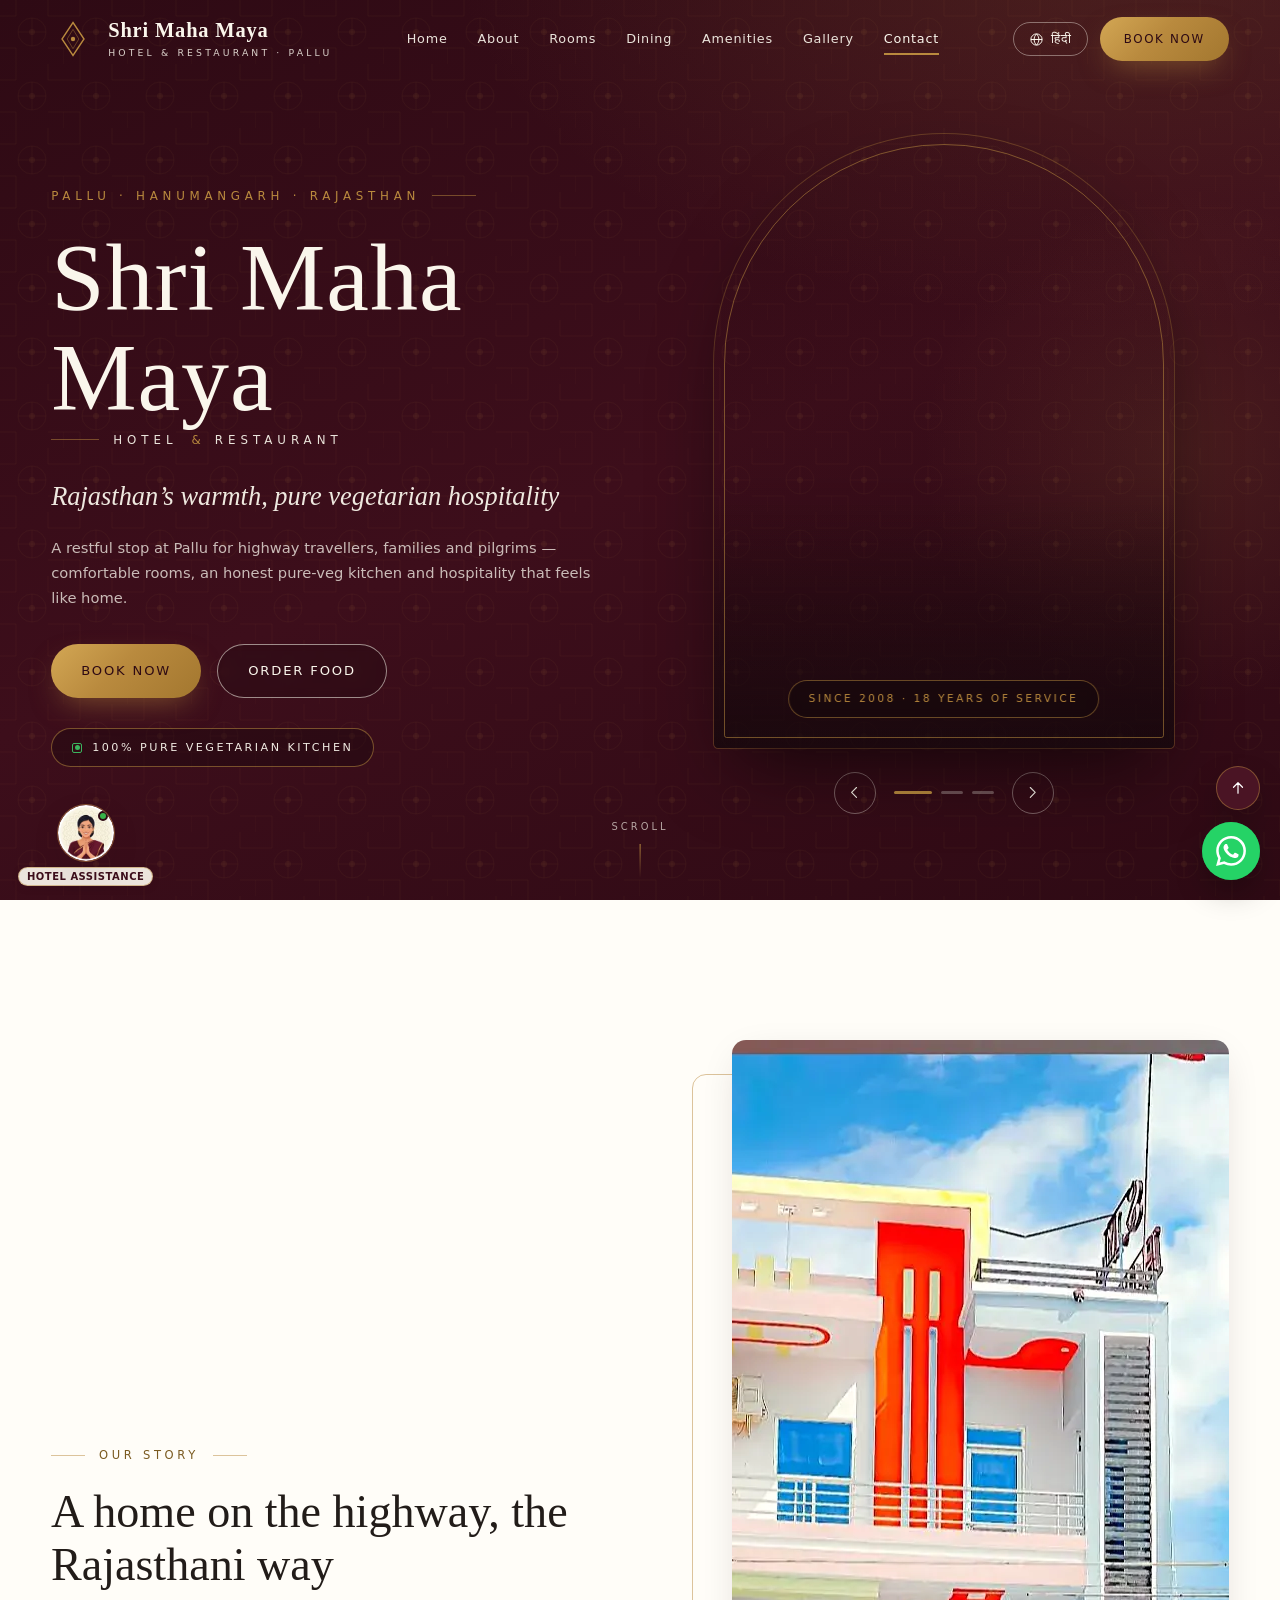
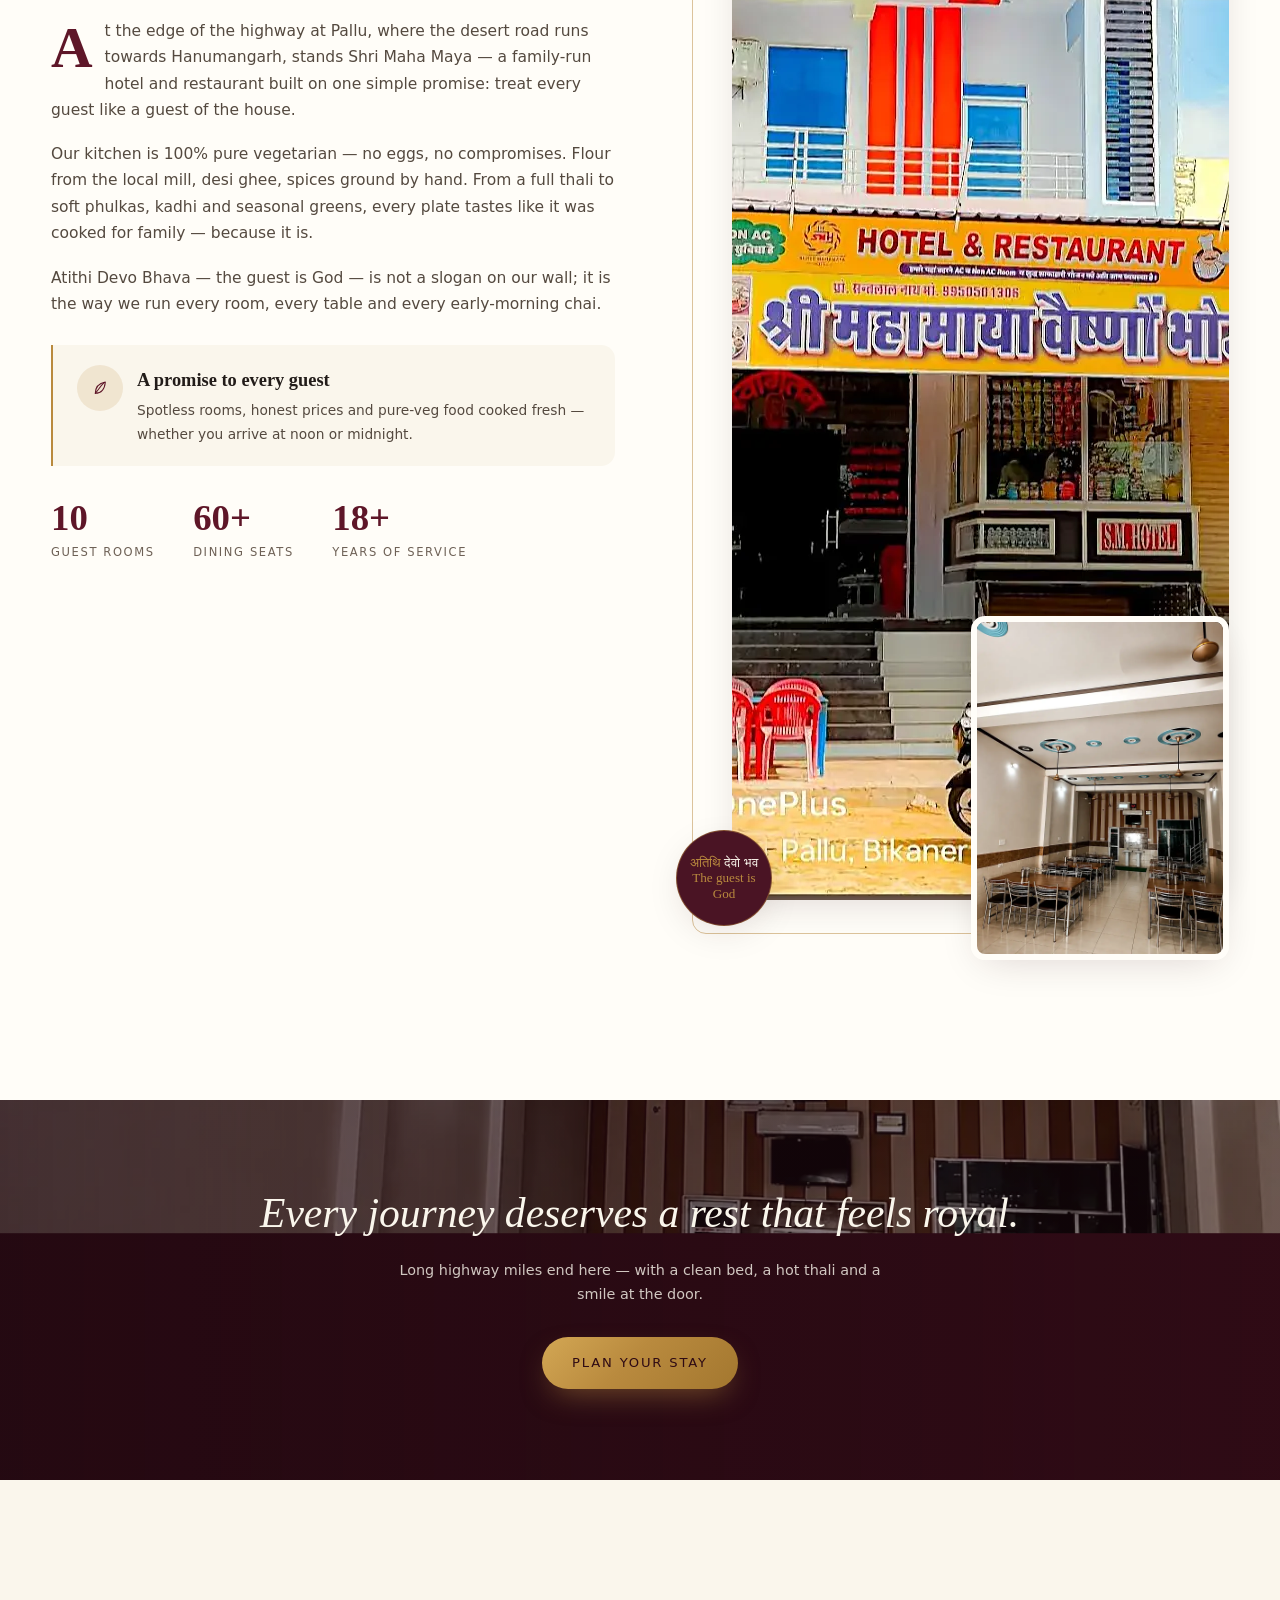
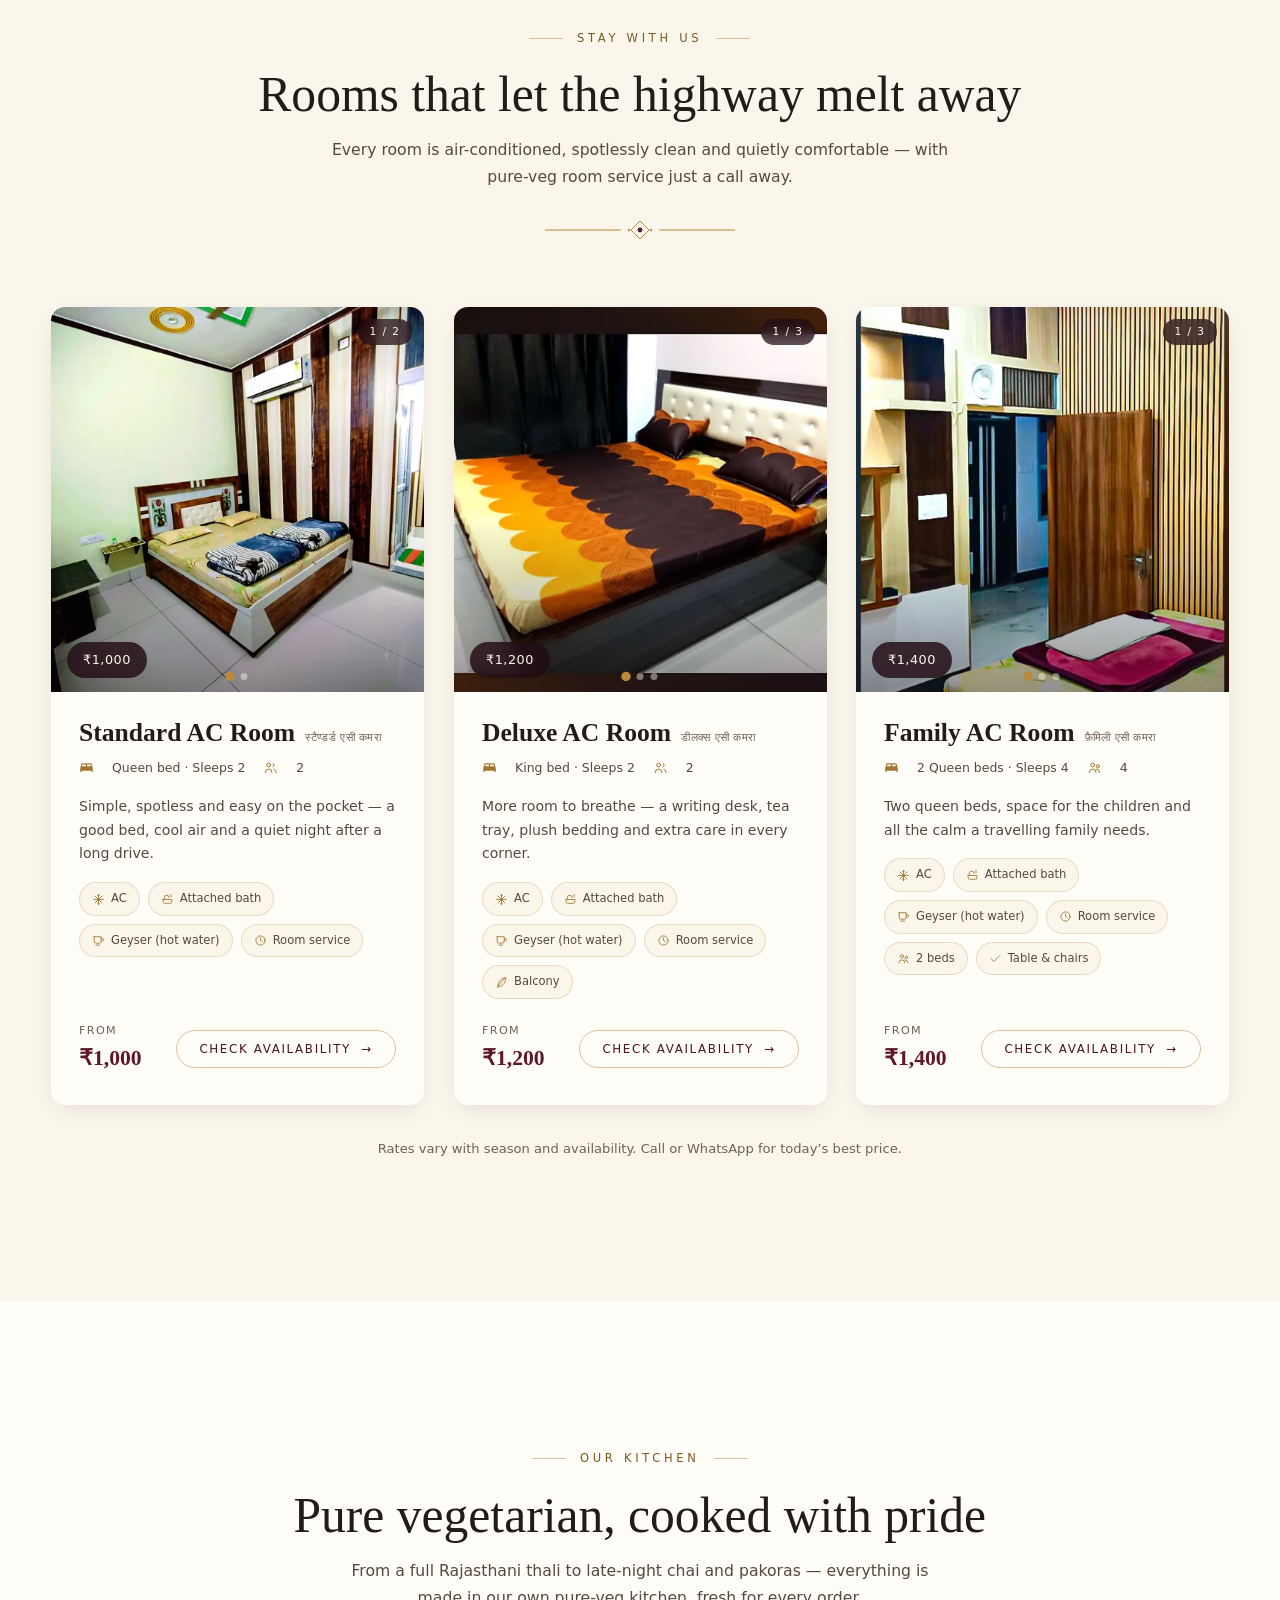
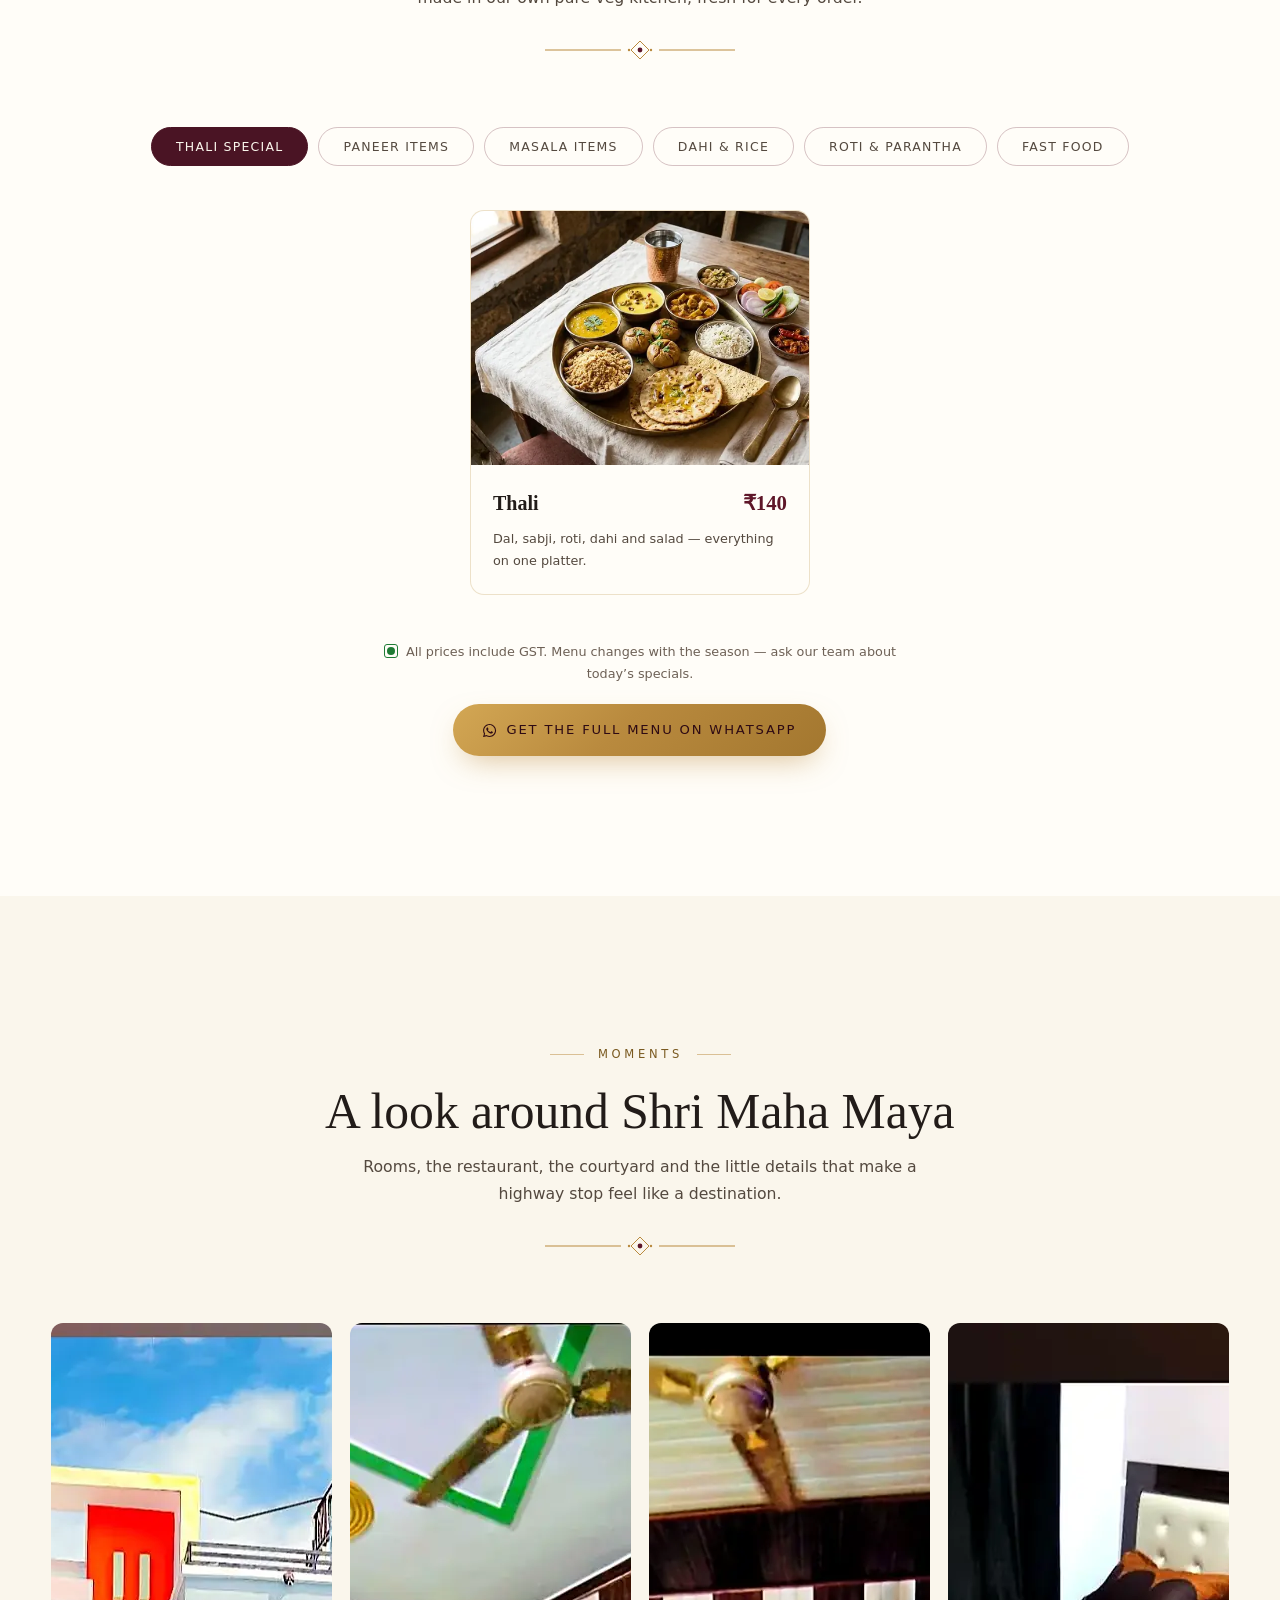
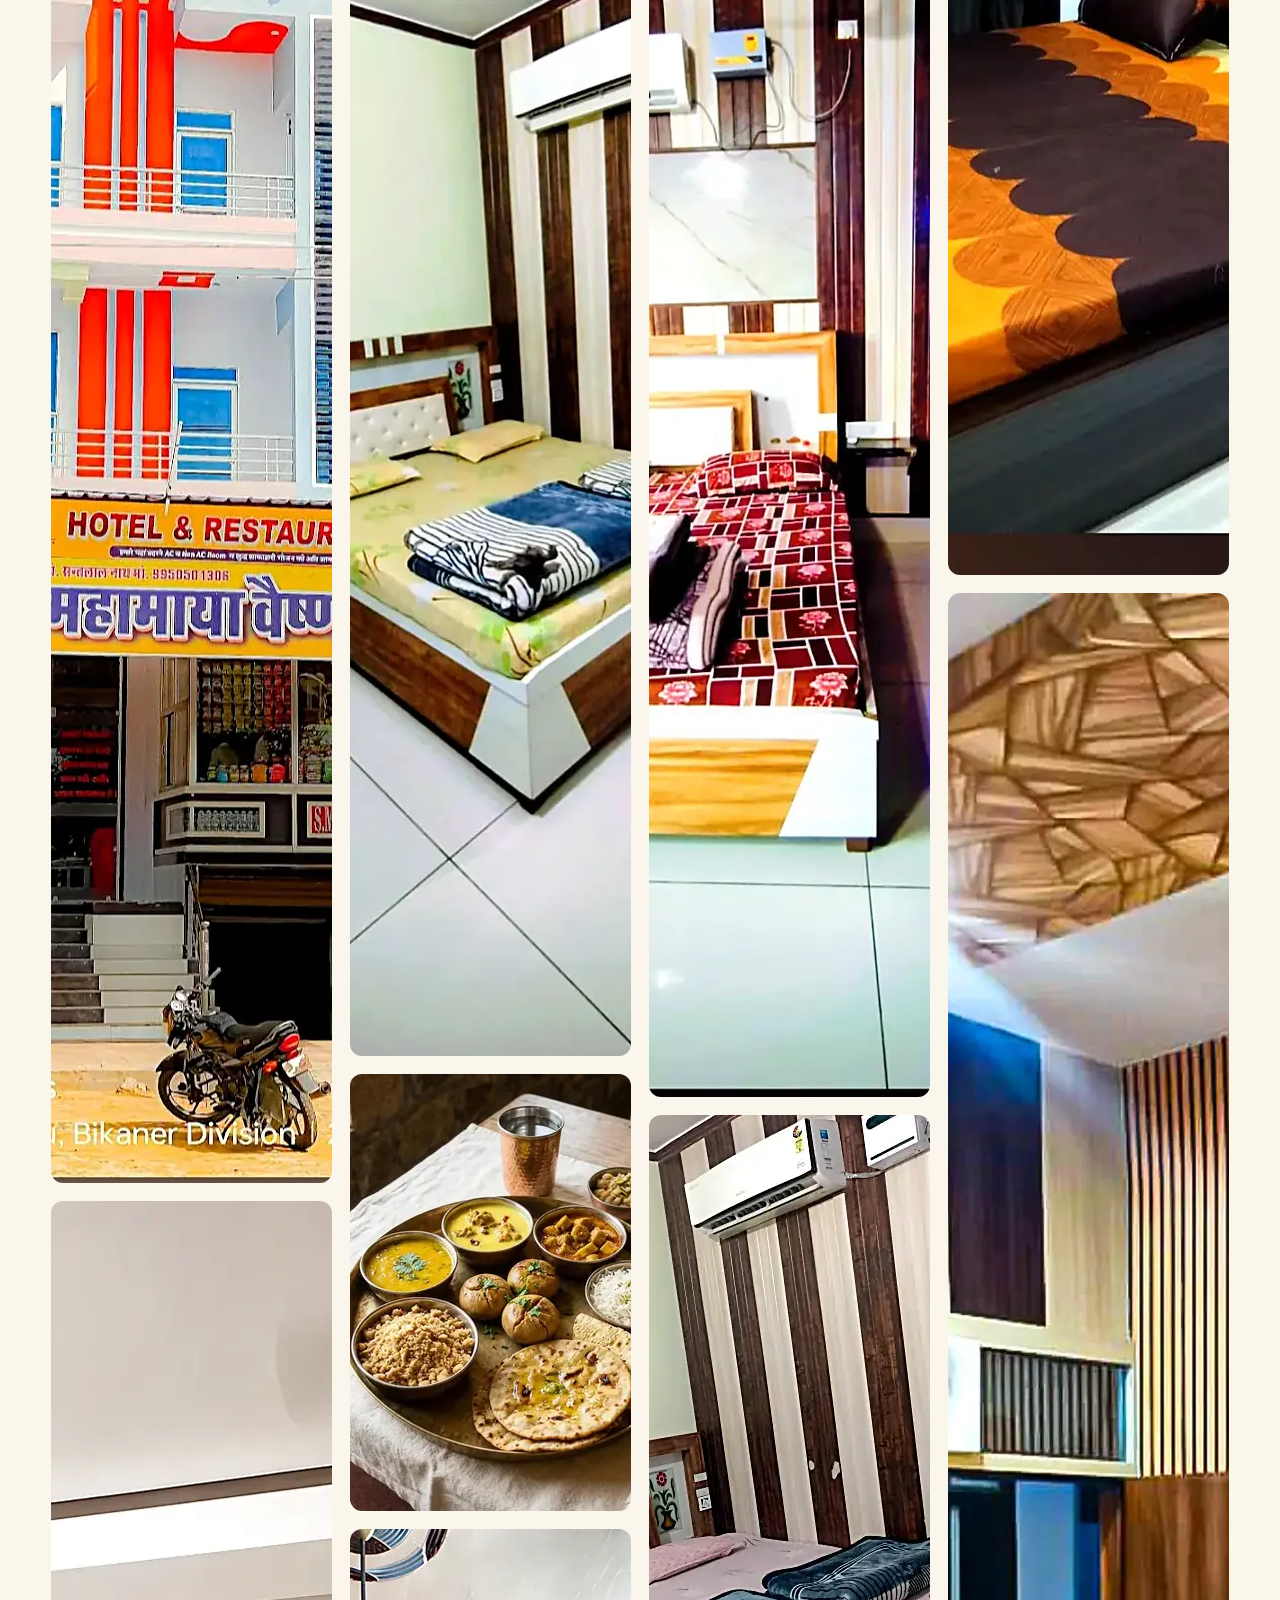
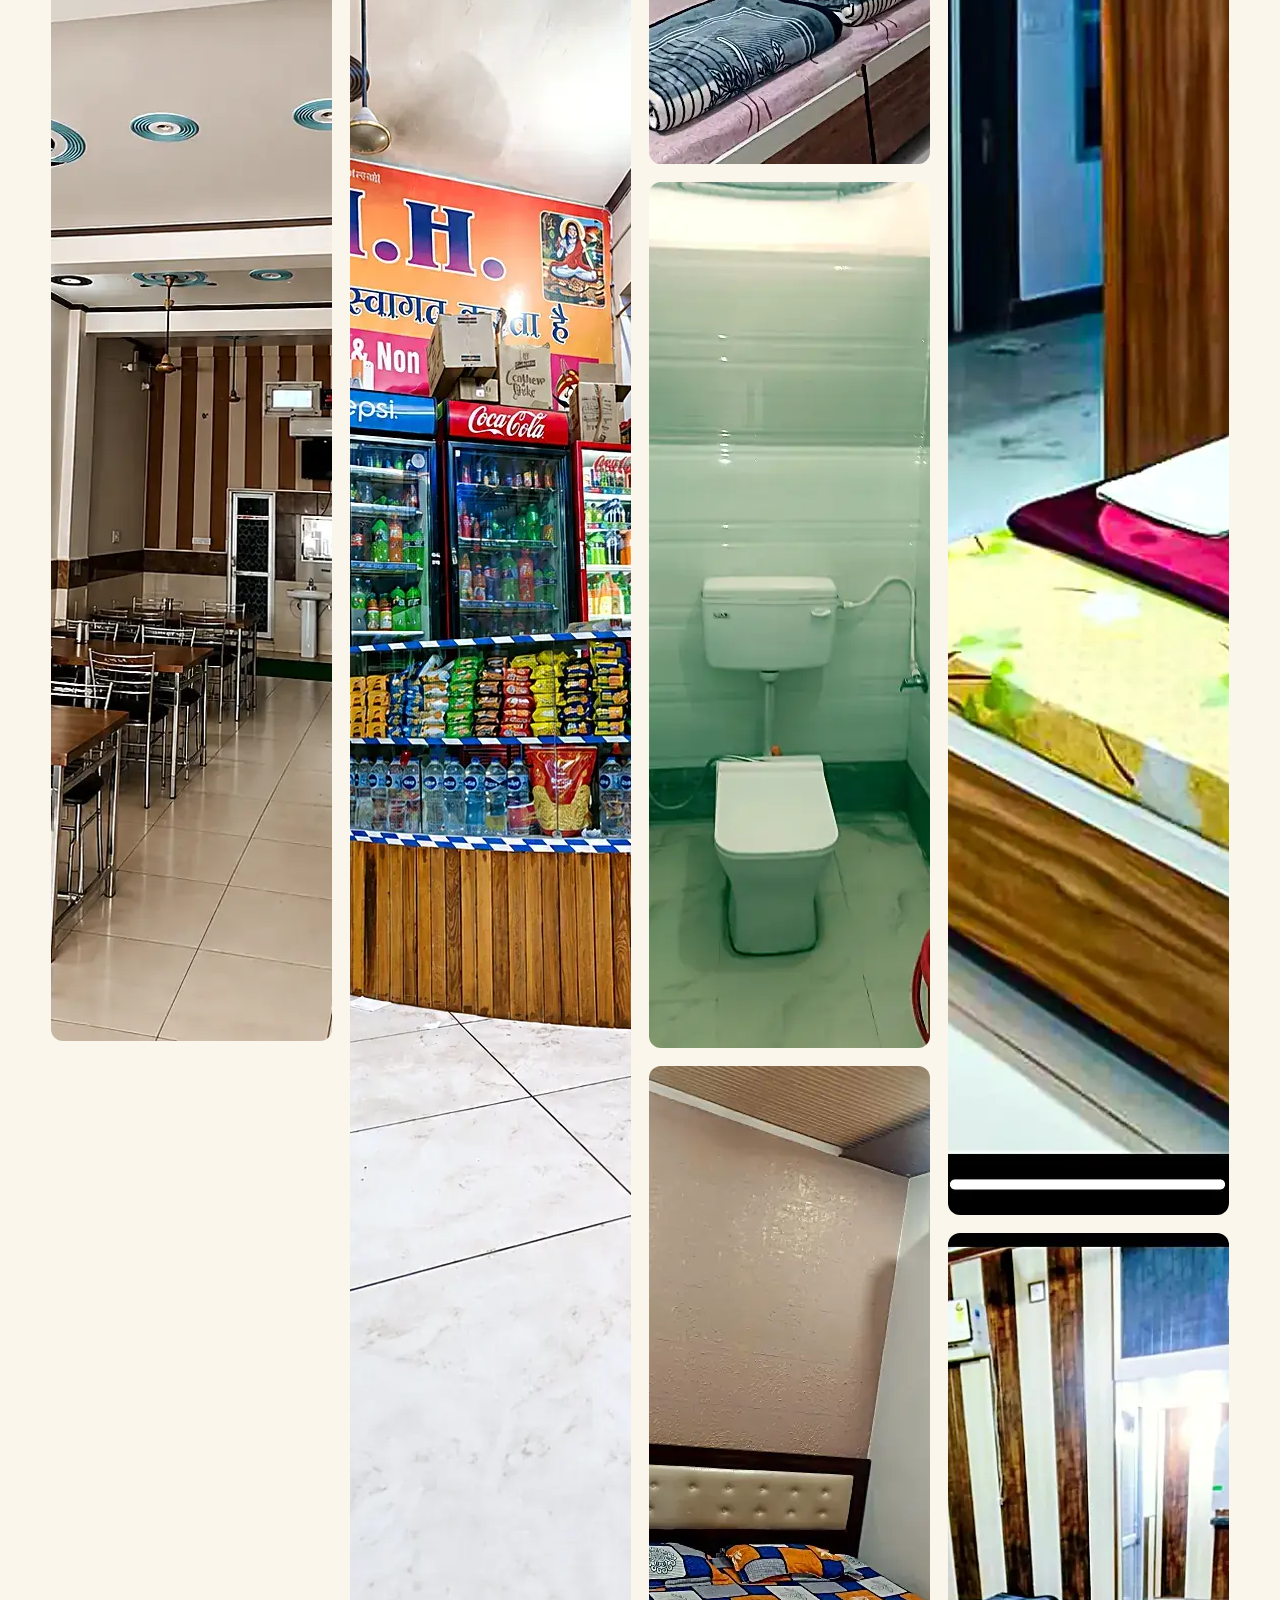
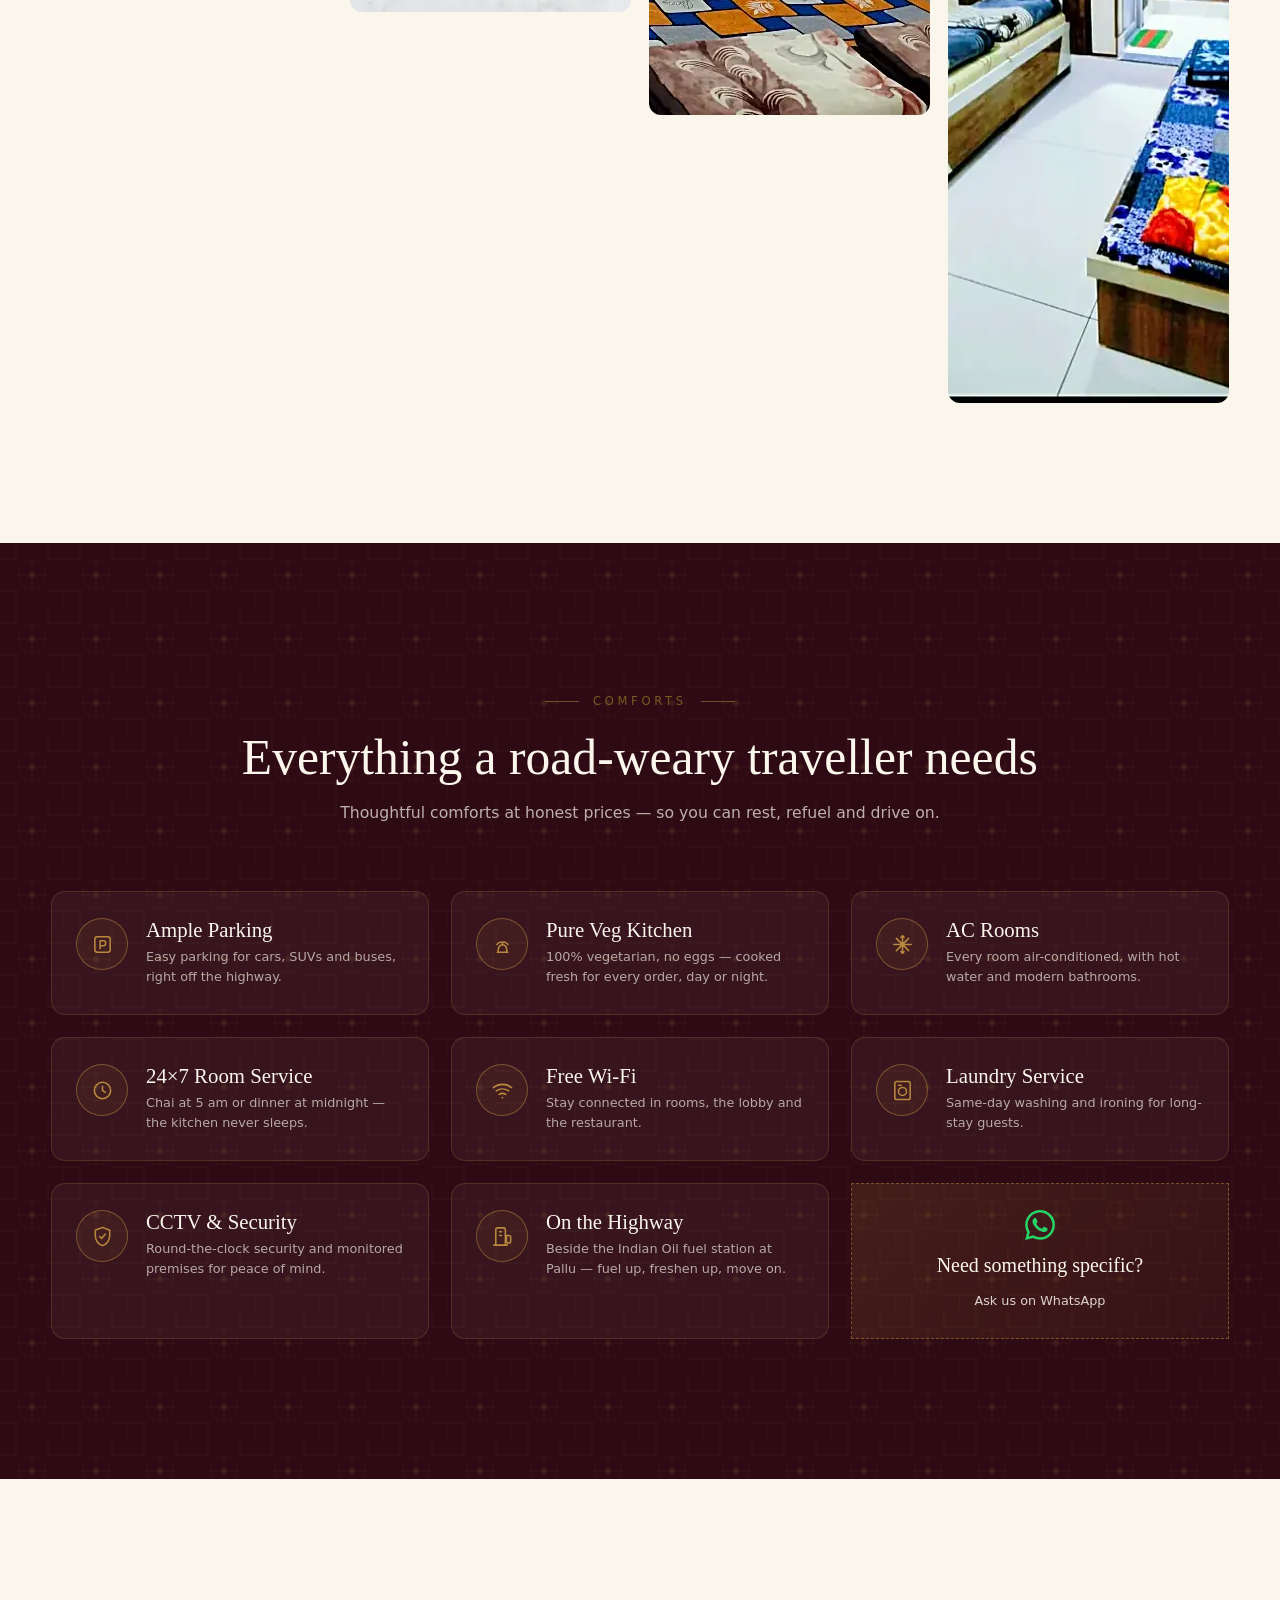
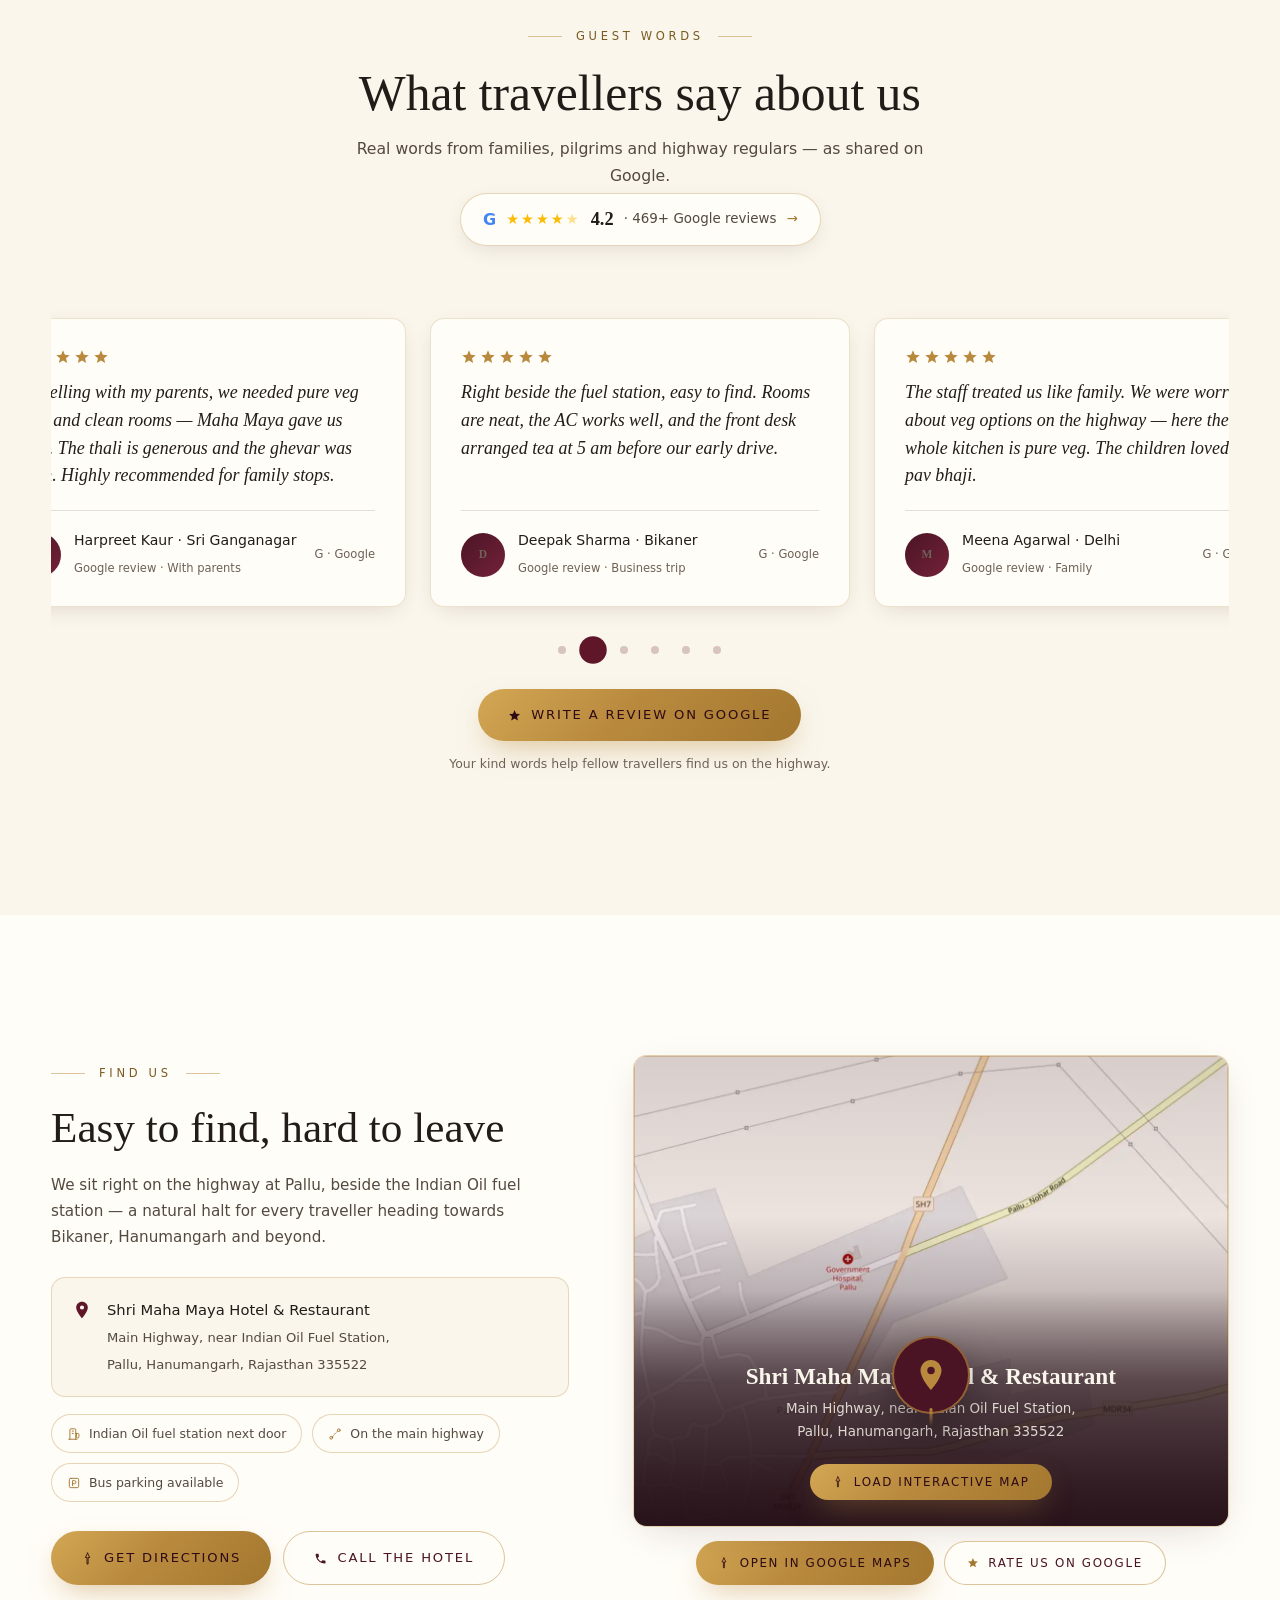
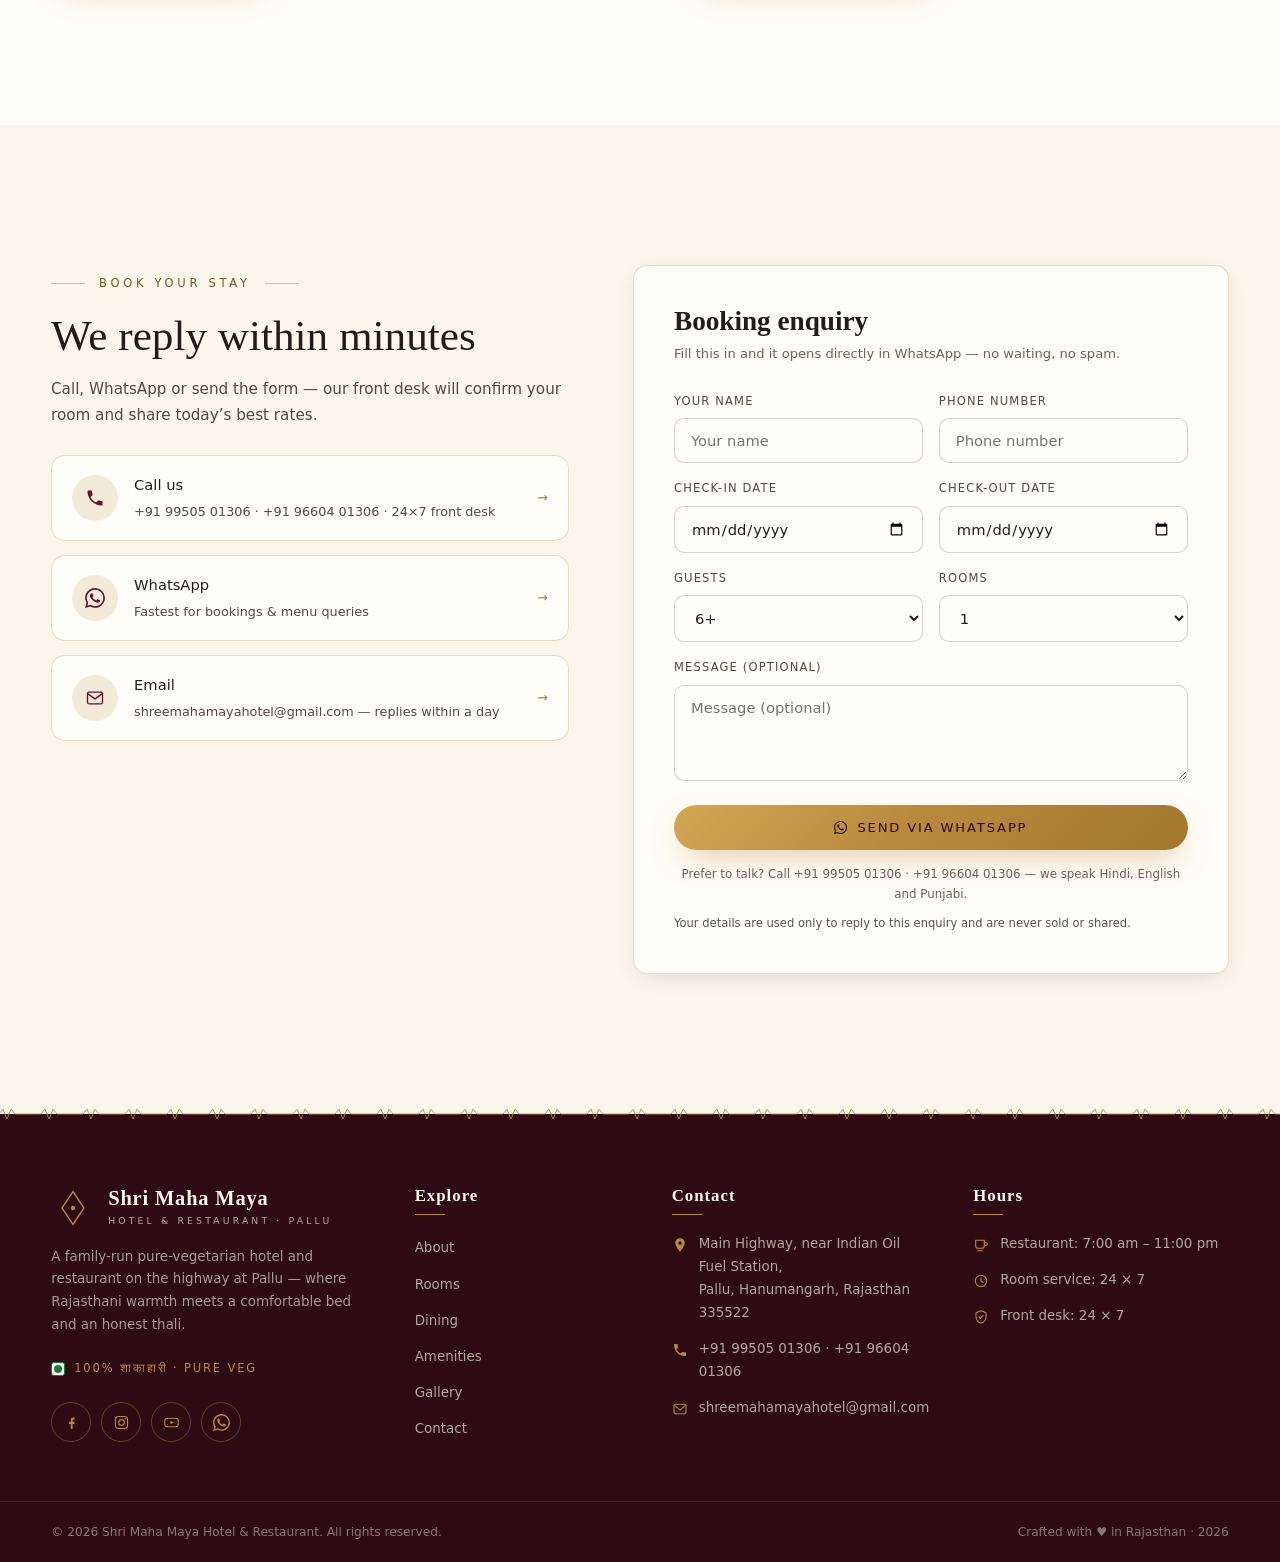
==== commit 91eeec02: "Add files via upload" ====
--- a/index.html
+++ b/index.html
@@ -3,8 +3,8 @@
 <head>
   <meta charset="UTF-8">
   <meta name="viewport" content="width=device-width, initial-scale=1.0, viewport-fit=cover">
-  <title>Shri Maha Maya Hotel & Restaurant | Pure Veg Hotel in Pallu, Hanumangarh</title>
-  <meta name="description" content="Pure-vegetarian hotel & restaurant on the highway at Pallu, Hanumangarh (Rajasthan) — AC rooms, Rajasthani thali & pure-veg dining. Book now.">
+  <title>Shri Maha Maya Hotel & Restaurant | Pure Veg, Pallu</title>
+  <meta name="description" content="Pure-veg hotel & restaurant on NH at Pallu, Hanumangarh. AC rooms ₹1,000–1,400, Rajasthani thali, 24×7 desk, since 2008. Book on WhatsApp.">
   <meta name="keywords" content="hotel in Pallu, pure veg hotel Hanumangarh, hotel near Indian Oil Pallu, Rajasthani thali Hanumangarh, highway hotel Rajasthan, Shri Maha Maya hotel">
   <meta name="author" content="Shri Maha Maya Hotel & Restaurant">
   <meta name="robots" content="index, follow">
@@ -14,8 +14,8 @@
   <!-- Open Graph / social sharing -->
   <meta property="og:type" content="website">
   <meta property="og:site_name" content="Shri Maha Maya Hotel & Restaurant">
-  <meta property="og:title" content="Shri Maha Maya Hotel & Restaurant — Pallu, Hanumangarh">
-  <meta property="og:description" content="Rajasthan's warmth, pure vegetarian hospitality. AC rooms, Rajasthani thali and a warm welcome on the highway at Pallu.">
+  <meta property="og:title" content="Shri Maha Maya Hotel & Restaurant | Pure Veg, Pallu">
+  <meta property="og:description" content="Pure-veg hotel & restaurant on NH at Pallu, Hanumangarh. AC rooms ₹1,000–1,400, Rajasthani thali, 24×7 desk, since 2008. Book on WhatsApp.">
   <meta property="og:image" content="https://shreemahamayahotelpallu.netlify.app/images/og/og-image.jpg">
   <meta property="og:image:width" content="1200">
   <meta property="og:image:height" content="630">
@@ -23,8 +23,8 @@
   <meta property="og:locale" content="en_IN">
   <meta property="og:locale:alternate" content="hi_IN">
   <meta name="twitter:card" content="summary_large_image">
-  <meta name="twitter:title" content="Shri Maha Maya Hotel & Restaurant — Pallu, Hanumangarh">
-  <meta name="twitter:description" content="Pure-veg hotel & restaurant on the highway at Pallu — AC rooms, Rajasthani thali & warm hospitality.">
+  <meta name="twitter:title" content="Shri Maha Maya Hotel & Restaurant | Pure Veg, Pallu">
+  <meta name="twitter:description" content="Pure-veg hotel & restaurant on NH at Pallu, Hanumangarh. AC rooms ₹1,000–1,400, Rajasthani thali, 24×7 desk, since 2008. Book on WhatsApp.">
   <meta name="twitter:image" content="https://shreemahamayahotelpallu.netlify.app/images/og/og-image.jpg">
 
   <!-- Favicon (inline) -->
--- a/assets/css/style.css
+++ b/assets/css/style.css
@@ -1 +1 @@
-@font-face{font-family: "Cormorant Garamond";font-style: italic;font-weight: 400;font-display: swap;src: url("../fonts/CormorantGaramond-400i.woff2") format("woff2");unicode-range: U+0000-00FF,U+0131,U+0152-0153,U+02BB-02BC,U+02C6,U+02DA,U+02DC,U+0304,U+0308,U+0329,U+2000-206F,U+20AC,U+2122,U+2191,U+2193,U+2212,U+2215,U+FEFF,U+FFFD}@font-face{font-family: "Cormorant Garamond";font-style: italic;font-weight: 500;font-display: swap;src: url("../fonts/CormorantGaramond-500i.woff2") format("woff2");unicode-range: U+0000-00FF,U+0131,U+0152-0153,U+02BB-02BC,U+02C6,U+02DA,U+02DC,U+0304,U+0308,U+0329,U+2000-206F,U+20AC,U+2122,U+2191,U+2193,U+2212,U+2215,U+FEFF,U+FFFD}@font-face{font-family: "Cormorant Garamond";font-style: normal;font-weight: 400;font-display: swap;src: url("../fonts/CormorantGaramond-400.woff2") format("woff2");unicode-range: U+0000-00FF,U+0131,U+0152-0153,U+02BB-02BC,U+02C6,U+02DA,U+02DC,U+0304,U+0308,U+0329,U+2000-206F,U+20AC,U+2122,U+2191,U+2193,U+2212,U+2215,U+FEFF,U+FFFD}@font-face{font-family: "Cormorant Garamond";font-style: normal;font-weight: 500;font-display: swap;src: url("../fonts/CormorantGaramond-500.woff2") format("woff2");unicode-range: U+0000-00FF,U+0131,U+0152-0153,U+02BB-02BC,U+02C6,U+02DA,U+02DC,U+0304,U+0308,U+0329,U+2000-206F,U+20AC,U+2122,U+2191,U+2193,U+2212,U+2215,U+FEFF,U+FFFD}@font-face{font-family: "Cormorant Garamond";font-style: normal;font-weight: 600;font-display: swap;src: url("../fonts/CormorantGaramond-600.woff2") format("woff2");unicode-range: U+0000-00FF,U+0131,U+0152-0153,U+02BB-02BC,U+02C6,U+02DA,U+02DC,U+0304,U+0308,U+0329,U+2000-206F,U+20AC,U+2122,U+2191,U+2193,U+2212,U+2215,U+FEFF,U+FFFD}@font-face{font-family: "Cormorant Garamond";font-style: normal;font-weight: 700;font-display: swap;src: url("../fonts/CormorantGaramond-700.woff2") format("woff2");unicode-range: U+0000-00FF,U+0131,U+0152-0153,U+02BB-02BC,U+02C6,U+02DA,U+02DC,U+0304,U+0308,U+0329,U+2000-206F,U+20AC,U+2122,U+2191,U+2193,U+2212,U+2215,U+FEFF,U+FFFD}@font-face{font-family: "Poppins";font-style: normal;font-weight: 300;font-display: swap;src: url("../fonts/Poppins-300.woff2") format("woff2");unicode-range: U+0000-00FF,U+0131,U+0152-0153,U+02BB-02BC,U+02C6,U+02DA,U+02DC,U+0304,U+0308,U+0329,U+2000-206F,U+20AC,U+2122,U+2191,U+2193,U+2212,U+2215,U+FEFF,U+FFFD}@font-face{font-family: "Poppins";font-style: normal;font-weight: 400;font-display: swap;src: url("../fonts/Poppins-400.woff2") format("woff2");unicode-range: U+0000-00FF,U+0131,U+0152-0153,U+02BB-02BC,U+02C6,U+02DA,U+02DC,U+0304,U+0308,U+0329,U+2000-206F,U+20AC,U+2122,U+2191,U+2193,U+2212,U+2215,U+FEFF,U+FFFD}@font-face{font-family: "Poppins";font-style: normal;font-weight: 500;font-display: swap;src: url("../fonts/Poppins-500.woff2") format("woff2");unicode-range: U+0000-00FF,U+0131,U+0152-0153,U+02BB-02BC,U+02C6,U+02DA,U+02DC,U+0304,U+0308,U+0329,U+2000-206F,U+20AC,U+2122,U+2191,U+2193,U+2212,U+2215,U+FEFF,U+FFFD}@font-face{font-family: "Poppins";font-style: normal;font-weight: 600;font-display: swap;src: url("../fonts/Poppins-600.woff2") format("woff2");unicode-range: U+0000-00FF,U+0131,U+0152-0153,U+02BB-02BC,U+02C6,U+02DA,U+02DC,U+0304,U+0308,U+0329,U+2000-206F,U+20AC,U+2122,U+2191,U+2193,U+2212,U+2215,U+FEFF,U+FFFD}:root{--maroon-950: #2E0A14;--maroon-900: #3D0E1B;--maroon-800: #4A1424;--maroon-700: #5E1628;--maroon-600: #74223A;--gold: #B98A3E;--gold-strong: #A3772F;--gold-soft: rgba(185,138,62,0.16);--gold-line: rgba(185,138,62,0.5);--gold-ink: #7A5A20;--ivory: #FAF6EC;--ivory-2: #F3ECDD;--paper: #FFFDF8;--ink: #221C19;--ink-2: #54493F;--ink-3: #6E6156;--green: #1E7B34;--wa: #25D366;--font-display: "Cormorant Garamond","Playfair Display",Georgia,"Times New Roman",serif;--font-body: "Poppins","Inter","Segoe UI",system-ui,-apple-system,sans-serif;--shadow-soft: 0 10px 40px -12px rgba(46,10,20,0.18);--shadow-card: 0 6px 24px -8px rgba(46,10,20,0.16);--radius: 14px;--nav-h: 78px;--ease: cubic-bezier(0.22,0.61,0.36,1)}*,*::before,*::after{box-sizing: border-box;margin: 0;padding: 0}html{scroll-behavior: smooth;-webkit-text-size-adjust: 100%}body{font-family: var(--font-body);font-weight: 300;color: var(--ink);background: var(--paper);line-height: 1.7;overflow-x: hidden}img{display: block;max-width: 100%}a{color: inherit;text-decoration: none}ul{list-style: none}button{font-family: inherit;cursor: pointer;border: 0;background: none;color: inherit}input,textarea,select{font-family: inherit;font-size: 1rem}::selection{background: var(--maroon-700);color: var(--ivory)}[data-icon]{display: inline-flex;align-items: center;justify-content: center;flex: none}[data-icon] svg{width: 1em;height: 1em;display: block}h1,h2,h3,h4{font-family: var(--font-display);font-weight: 600;line-height: 1.15;color: var(--ink)}section{scroll-margin-top: calc(var(--nav-h) + 8px)}.container{width: min(1180px,92%);margin-inline: auto}.hidden{display: none !important}.btn{display: inline-flex;align-items: center;justify-content: center;gap: 10px;padding: 15px 30px;font-family: var(--font-body);font-size: 0.82rem;font-weight: 500;letter-spacing: 0.14em;text-transform: uppercase;border-radius: 999px;transition: all 0.35s var(--ease);white-space: nowrap}.btn-gold{background: linear-gradient(135deg,#D3A754,var(--gold) 45%,var(--gold-strong));color: #2E0A14;box-shadow: 0 12px 30px -10px rgba(185,138,62,0.55)}.btn-gold:hover{transform: translateY(-2px);box-shadow: 0 18px 36px -10px rgba(185,138,62,0.65);filter: brightness(1.05)}.btn-ghost{border: 1px solid rgba(250,246,236,0.55);color: var(--ivory);backdrop-filter: blur(4px);background: rgba(20,10,14,0.25)}.btn-ghost:hover{background: rgba(250,246,236,0.12);border-color: var(--ivory)}.btn-outline{border: 1px solid var(--gold-line);color: var(--maroon-800);background: transparent}.btn-outline:hover{background: var(--gold-soft);border-color: var(--gold)}.btn-sm{padding: 11px 22px;font-size: 0.74rem}.btn .arrow{transition: transform 0.3s var(--ease)}.btn:hover .arrow{transform: translateX(4px)}.kicker{display: inline-flex;align-items: center;gap: 14px;font-size: 0.72rem;font-weight: 500;letter-spacing: 0.32em;text-transform: uppercase;color: var(--gold-ink)}.kicker::before,.kicker::after{content: "";height: 1px;width: 34px;background: var(--gold-line)}.section-head{text-align: center;margin-bottom: clamp(40px,6vw,64px)}.section-head h2{font-size: clamp(2rem,4.2vw,3.1rem);font-weight: 500;margin: 18px 0 14px}.section-head .lede{max-width: 620px;margin: 0 auto;color: var(--ink-2);font-size: 0.98rem}.divider{width: 190px;height: 26px;margin: 26px auto 0;background: url('data:image/svg+xml;utf8,<svg xmlns="http://www.w3.org/2000/svg" width="190" height="26" viewBox="0 0 190 26"><g fill="none" stroke="%23B98A3E" stroke-width="1"><path d="M0 13h76M114 13h76"/></g><path d="M95 4l9 9-9 9-9-9z" fill="none" stroke="%23B98A3E"/><circle cx="95" cy="13" r="2.4" fill="%235E1628"/><circle cx="84" cy="13" r="1.2" fill="%23B98A3E"/><circle cx="106" cy="13" r="1.2" fill="%23B98A3E"/></svg>') center/contain no-repeat;opacity: 0.9}.veg-dot{display: inline-block;width: 14px;height: 14px;border-radius: 3px;background: var(--paper);border: 1.6px solid var(--green);position: relative;flex: none}.veg-dot::after{content: "";position: absolute;inset: 2px;border-radius: 50%;background: var(--green)}.nav{position: fixed;inset: 0 0 auto 0;z-index: 90;height: var(--nav-h);display: flex;align-items: center;transition: background 0.45s var(--ease),box-shadow 0.45s var(--ease),height 0.4s var(--ease);color: var(--ivory)}.nav.scrolled{background: rgba(34,12,20,0.93);backdrop-filter: blur(14px);-webkit-backdrop-filter: blur(14px);box-shadow: 0 8px 30px -12px rgba(0,0,0,0.55);height: 66px}.nav-inner{display: flex;align-items: center;justify-content: space-between;gap: 20px}.brand{display: flex;align-items: center;gap: 13px;min-width: 0}.brand-mark{width: 44px;height: 44px;flex: none;display: grid;place-items: center}.brand-name{line-height: 1.12}.brand-name .t1{font-family: var(--font-display);font-size: 1.28rem;font-weight: 600;letter-spacing: 0.04em;display: flex;align-items: center;gap: 8px;white-space: nowrap}.brand-name .t2{font-size: 0.58rem;letter-spacing: 0.34em;text-transform: uppercase;opacity: 0.85;margin-top: 2px}.nav-links{display: flex;gap: 4px}.nav-links a{position: relative;padding: 9px 13px;font-size: 0.8rem;font-weight: 400;letter-spacing: 0.06em;opacity: 0.92;transition: opacity 0.25s}.nav-links a::after{content: "";position: absolute;left: 13px;right: 13px;bottom: 4px;height: 1.5px;background: var(--gold);transform: scaleX(0);transform-origin: left;transition: transform 0.35s var(--ease)}.nav-links a:hover,.nav-links a.active{opacity: 1}.nav-links a:hover::after,.nav-links a.active::after{transform: scaleX(1)}.nav-cta{display: flex;align-items: center;gap: 12px}.lang-btn{display: inline-flex;align-items: center;gap: 7px;padding: 8px 15px;border: 1px solid rgba(250,246,236,0.4);border-radius: 999px;font-size: 0.8rem;font-weight: 500;letter-spacing: 0.05em;color: var(--ivory);transition: all 0.3s}.lang-btn:hover{border-color: var(--gold);color: var(--gold)}.nav-cta .btn{padding: 12px 24px}.burger{display: none;width: 44px;height: 44px;flex-direction: column;justify-content: center;align-items: center;gap: 5px}.burger span{display: block;width: 24px;height: 1.8px;background: currentColor;transition: all 0.3s var(--ease)}.m-menu{position: fixed;top: 0;left: 0;right: 0;bottom: 0;inset: 0;z-index: 100;background: linear-gradient(160deg,var(--maroon-950),var(--maroon-800));color: var(--ivory);display: flex;flex-direction: column;padding: 26px 8%;transform: translateY(-101%);visibility: hidden;pointer-events: none;transition: transform 0.5s var(--ease),visibility 0s linear 0.5s}.m-menu.open{transform: translateY(0);visibility: visible;pointer-events: auto;transition: transform 0.5s var(--ease)}.m-menu-top{display: flex;justify-content: space-between;align-items: center;margin-bottom: 8vh}.m-menu-top .close{width: 46px;height: 46px;border: 1px solid rgba(250,246,236,.35);border-radius: 50%;font-size: 1.2rem}.m-menu-links{display: flex;flex-direction: column}.m-menu-links a{font-family: var(--font-display);font-size: 2rem;font-weight: 500;padding: 13px 0;border-bottom: 1px solid rgba(250,246,236,0.12);display: flex;justify-content: space-between;align-items: center;opacity: 0;transform: translateY(14px);transition: opacity 0.4s var(--ease),transform 0.4s var(--ease),color 0.3s}.m-menu.open .m-menu-links a{opacity: 1;transform: translateY(0)}.m-menu-links a:hover{color: var(--gold)}.m-menu-links a .n{font-family: var(--font-body);font-size: 0.7rem;letter-spacing: 0.3em;color: var(--gold);opacity: 0.9}.m-menu-foot{margin-top: auto;text-align: center}.m-menu-foot a{color: var(--gold)}.hero{position: relative;min-height: 100vh;min-height: 100svh;display: flex;align-items: center;color: var(--ivory);overflow: hidden;background:radial-gradient(1100px 640px at 88% -8%,rgba(185,138,62,0.16),transparent 62%),linear-gradient(158deg,var(--maroon-950) 0%,var(--maroon-900) 52%,var(--maroon-950) 100%);padding: calc(var(--nav-h) + 46px) 0 76px}.hero::before{content: "";position: absolute;inset: 0;pointer-events: none;background: url('data:image/svg+xml;utf8,<svg xmlns="http://www.w3.org/2000/svg" width="64" height="64" viewBox="0 0 64 64"><g fill="none" stroke="%23B98A3E" stroke-opacity="0.1" stroke-width="1"><path d="M0 16h16V0M48 0v16h16M0 48h16v16M48 48h16v16"/><circle cx="32" cy="32" r="14"/><path d="M32 18v28M18 32h28"/></g><circle cx="32" cy="32" r="3" fill="%23B98A3E" fill-opacity="0.14"/></svg>');opacity: 0.55}.hero-bg-glow{position: absolute;right: -180px;top: 50%;transform: translateY(-50%);width: 560px;height: 560px;border-radius: 50%;background: radial-gradient(circle,rgba(185,138,62,0.13),transparent 65%);pointer-events: none}.hero-grid{position: relative;z-index: 2;display: grid;grid-template-columns: 1fr 1.05fr;gap: clamp(36px,5vw,76px);align-items: center}.hero-copy{text-align: left}.hero-eyebrow{display: inline-flex;align-items: center;gap: 12px;font-size: 0.74rem;letter-spacing: 0.4em;text-transform: uppercase;color: var(--gold);opacity: 0;transform: translateY(18px);transition: all 0.9s var(--ease) 0.2s}.hero-eyebrow::after{content: "";width: 44px;height: 1px;background: var(--gold-line)}.hero h1{font-size: clamp(3.6rem,7.6vw,6rem);font-weight: 500;color: var(--ivory);letter-spacing: 0.01em;margin: 20px 0 2px;text-wrap: balance;line-height: 1.04;opacity: 0;transform: translateY(26px);transition: all 1s var(--ease) 0.4s}.hero-baseline{display: flex;align-items: center;gap: 14px;font-size: 0.74rem;font-weight: 500;letter-spacing: 0.42em;text-transform: uppercase;color: rgba(250,246,236,0.92);margin-bottom: 24px;opacity: 0;transform: translateY(20px);transition: all 1s var(--ease) 0.55s}.hero-baseline::before{content: "";width: 48px;height: 1px;background: var(--gold-line)}.hero-baseline .amp{color: var(--gold);letter-spacing: 0}.hero-sub{font-family: var(--font-display);font-style: italic;font-size: clamp(1.15rem,2.3vw,1.65rem);font-weight: 500;color: rgba(250,246,236,0.94);opacity: 0;transform: translateY(22px);transition: all 1s var(--ease) 0.7s}.hero-desc{max-width: 540px;margin-top: 16px;font-size: 0.92rem;color: rgba(250,246,236,0.75);opacity: 0;transform: translateY(20px);transition: all 1s var(--ease) 0.85s}.hero-ctas{display: flex;gap: 16px;margin-top: 34px;flex-wrap: wrap;opacity: 0;transform: translateY(20px);transition: all 1s var(--ease) 1s}.hero.loaded .hero-eyebrow,.hero.loaded .hero-baseline,.hero.loaded .hero-sub,.hero.loaded .hero-desc,.hero.loaded .hero-ctas,.hero.loaded h1{opacity: 1;transform: translateY(0)}.veg-seal{display: inline-flex;align-items: center;gap: 10px;margin-top: 30px;padding: 9px 20px;border: 1px solid rgba(185,138,62,0.55);border-radius: 999px;background: rgba(20,8,12,0.35);font-size: 0.7rem;font-weight: 500;letter-spacing: 0.22em;text-transform: uppercase;color: rgba(250,246,236,0.95);opacity: 0;transform: translateY(16px);transition: all 1s var(--ease) 1.15s}.hero.loaded .veg-seal{opacity: 1;transform: translateY(0)}.veg-seal .dot{width: 10px;height: 10px;border-radius: 2px;border: 1.4px solid #3BB45E;position: relative}.veg-seal .dot::after{content: "";position: absolute;inset: 1.5px;border-radius: 50%;background: #3BB45E}.hero-art{display: flex;flex-direction: column;align-items: center;gap: 24px}.arch{position: relative;width: min(460px,100%);aspect-ratio: 3/4;border-radius: 999px 999px 18px 18px;overflow: hidden;box-shadow: 0 34px 80px -24px rgba(0,0,0,0.65),0 0 0 1px rgba(185,138,62,0.35)}.arch::before{content: "";position: absolute;inset: 10px;z-index: 3;pointer-events: none;border: 1px solid rgba(185,138,62,0.55);border-radius: 999px 999px 12px 12px}.arch::after{content: "";position: absolute;inset: 0;z-index: 1;background: linear-gradient(180deg,rgba(20,8,12,0.06) 55%,rgba(20,8,12,0.5) 100%)}.hero-slides{position: absolute;inset: 0}.hero-slide{position: absolute;inset: 0;opacity: 0;transition: opacity 1.4s ease}.hero-slide.active{opacity: 1;z-index: 0}.hero-slide img{width: 100%;height: 100%;object-fit: cover}.hero-slide.active img{animation: kenburns 9s var(--ease) forwards}@keyframes kenburns{from{transform: scale(1.02)}to{transform: scale(1.1)}}.hero-veil{position: absolute;inset: 0;z-index: 2;pointer-events: none;background: linear-gradient(180deg,transparent 60%,rgba(20,8,12,0.55))}.arch-badge{position: absolute;z-index: 4;left: 50%;transform: translateX(-50%);bottom: 30px;padding: 9px 20px;border-radius: 999px;white-space: nowrap;border: 1px solid var(--gold-line);background: rgba(20,8,12,0.55);backdrop-filter: blur(6px);font-size: 0.66rem;letter-spacing: 0.24em;text-transform: uppercase;color: var(--gold)}.hero-controls{display: flex;align-items: center;gap: 18px}.hero-controls>button{width: 42px;height: 42px;border-radius: 50%;border: 1px solid rgba(250,246,236,0.35);color: var(--ivory);display: grid;place-items: center;font-size: 1.05rem;transition: all 0.3s}.hero-controls>button:hover{background: var(--gold);border-color: var(--gold);color: var(--maroon-950)}.hero-dots{display: flex;gap: 9px}.hero-dots button{width: 22px;height: 3px;border-radius: 2px;background: rgba(250,246,236,0.3);transition: all 0.4s}.hero-dots button.active{background: var(--gold);width: 38px}.scroll-cue{position: absolute;z-index: 4;left: 50%;transform: translateX(-50%);bottom: 22px;display: flex;flex-direction: column;align-items: center;gap: 8px;font-size: 0.62rem;letter-spacing: 0.3em;text-transform: uppercase;color: rgba(250,246,236,0.65)}.scroll-cue::after{content: "";width: 1px;height: 34px;background: linear-gradient(var(--gold),transparent);animation: cue 2.2s infinite}@keyframes cue{0%{transform: scaleY(0);transform-origin: top}45%{transform: scaleY(1);transform-origin: top}55%{transform: scaleY(1);transform-origin: bottom}100%{transform: scaleY(0);transform-origin: bottom}}@media (max-width: 920px){.hero{padding: calc(var(--nav-h) + 30px) 0 64px}.hero-grid{grid-template-columns: 1fr;gap: 42px}.hero-copy{text-align: center}.hero h1{text-align: center}.hero-baseline{justify-content: center}.hero-ctas{justify-content: center}.arch{width: min(420px,94vw)}}@media (max-width: 620px){.hero-eyebrow::after{display: none}.hero h1{font-size: clamp(3rem,13vw,4.2rem)}}.reveal{opacity: 0;transform: translateY(30px);transition: opacity 0.9s var(--ease),transform 0.9s var(--ease);transition-delay: var(--d,0s);will-change: opacity,transform}.reveal.in-view{opacity: 1;transform: translateY(0)}@media (prefers-reduced-motion: reduce){.reveal{opacity: 1;transform: none;transition: none}.hero-slide.active img{animation: none}html{scroll-behavior: auto}}.about{padding: clamp(80px,11vw,140px) 0;background: var(--paper);overflow: hidden}.about-grid{display: grid;grid-template-columns: 1.05fr 1fr;gap: clamp(40px,6vw,88px);align-items: center}.about-copy .kicker{margin-bottom: 20px}.about-copy h2{font-size: clamp(1.9rem,3.6vw,2.9rem);font-weight: 500;margin-bottom: 26px}.about-copy p{color: var(--ink-2);font-size: 0.97rem;margin-bottom: 18px}.about-copy p.lead::first-letter{font-family: var(--font-display);float: left;font-size: 3.6rem;line-height: 0.85;padding: 6px 12px 0 0;color: var(--maroon-700);font-weight: 600}.promise{display: flex;gap: 14px;align-items: flex-start;margin-top: 28px;padding: 20px 24px;background: var(--ivory);border-left: 2px solid var(--gold);border-radius: 0 var(--radius) var(--radius) 0}.promise .ico{width: 46px;height: 46px;flex: none;border-radius: 50%;background: var(--gold-soft);display: grid;place-items: center;color: var(--maroon-700)}.promise strong{font-family: var(--font-display);font-size: 1.15rem;display: block;margin-bottom: 3px}.promise p{margin: 0;font-size: 0.86rem;color: var(--ink-2)}.about-stats{display: flex;gap: clamp(20px,3vw,44px);margin-top: 34px}.stat .num{font-family: var(--font-display);font-size: 2.3rem;font-weight: 600;color: var(--maroon-700);line-height: 1}.stat .lbl{font-size: 0.72rem;letter-spacing: 0.14em;text-transform: uppercase;color: var(--ink-3);margin-top: 6px}.about-media{position: relative;padding: 0 0 60px 40px}.about-media .frame{position: absolute;top: 34px;left: 0;right: 30px;bottom: 26px;border: 1px solid var(--gold-line);border-radius: var(--radius);z-index: 0}.about-media .main-img{position: relative;z-index: 1;border-radius: var(--radius);overflow: hidden;box-shadow: var(--shadow-soft)}.about-media .main-img img{width: 100%;aspect-ratio: 4/5;object-fit: cover;transition: transform 1.2s var(--ease)}.about-media:hover .main-img img{transform: scale(1.045)}.about-media .side-img{position: absolute;z-index: 2;right: 0;bottom: 0;width: 48%;aspect-ratio: 3/4;border-radius: var(--radius);overflow: hidden;box-shadow: var(--shadow-soft);border: 6px solid var(--paper)}.about-media .side-img img{width: 100%;height: 100%;object-fit: cover}.about-media .seal{position: absolute;z-index: 3;left: -16px;bottom: 34px;width: 96px;height: 96px;border-radius: 50%;background: var(--maroon-800);color: var(--ivory);display: grid;place-items: center;text-align: center;box-shadow: var(--shadow-soft);border: 1px solid var(--gold-line)}.about-media .seal span{font-family: var(--font-display);font-size: 0.82rem;line-height: 1.15;padding: 10px}.about-media .seal em{font-style: normal;color: var(--gold)}.parallax-band{position: relative;overflow: hidden;min-height: 380px;display: flex;align-items: center;justify-content: center;text-align: center;color: var(--ivory);background: var(--maroon-900)}.parallax-band .bg{position: absolute;inset: -12% 0;z-index: 0}.parallax-band .bg img{width: 100%;height: 100%;object-fit: cover}.parallax-band .veil{position: absolute;inset: 0;background: linear-gradient(90deg,rgba(30,8,15,.78),rgba(30,8,15,.45));z-index: 1}.parallax-band .inner{position: relative;z-index: 2;padding: 90px 6%}.parallax-band h3{font-family: var(--font-display);font-style: italic;font-size: clamp(1.6rem,3.4vw,2.6rem);font-weight: 500;color: var(--ivory);max-width: 780px;margin: 0 auto 20px}.parallax-band p{color: rgba(250,246,236,0.8);font-size: 0.9rem;max-width: 520px;margin: 0 auto 30px}.rooms{padding: clamp(80px,11vw,140px) 0;background: var(--ivory)}.rooms-grid{display: grid;grid-template-columns: repeat(auto-fit,minmax(330px,1fr));gap: 30px}.room-card{background: var(--paper);border-radius: var(--radius);overflow: hidden;box-shadow: var(--shadow-card);display: flex;flex-direction: column;transition: transform 0.5s var(--ease),box-shadow 0.5s var(--ease)}.room-card:hover{transform: translateY(-6px);box-shadow: var(--shadow-soft)}.room-media{position: relative;aspect-ratio: 3/3.1;min-height: 260px;overflow: hidden;cursor: pointer}.room-media>img{width: 100%;height: 100%;object-fit: cover;transition: transform 1s var(--ease)}.room-card:hover .room-media img{transform: scale(1.06)}.room-track{position: absolute;inset: 0;display: flex;transition: transform 0.45s var(--ease);touch-action: pan-y;-webkit-user-select: none;user-select: none}.room-slide{min-width: 100%;height: 100%}.room-slide img{width: 100%;height: 100%;object-fit: cover;pointer-events: none}.room-dots{position: absolute;z-index: 3;left: 50%;transform: translateX(-50%);bottom: 12px;display: flex;gap: 7px}.room-dots button{width: 7px;height: 7px;border-radius: 50%;background: rgba(250,246,236,0.45);transition: all 0.3s}.room-dots button.active{background: var(--gold);transform: scale(1.35)}.room-count{position: absolute;z-index: 3;top: 12px;right: 12px;padding: 4px 11px;border-radius: 999px;background: rgba(34,12,20,0.72);backdrop-filter: blur(6px);color: var(--ivory);font-size: 0.66rem;font-weight: 500;letter-spacing: 0.14em}.room-nav{position: absolute;z-index: 3;top: 50%;transform: translateY(-50%);width: 38px;height: 38px;border-radius: 50%;background: rgba(34,12,20,0.55);backdrop-filter: blur(4px);border: 1px solid rgba(250,246,236,0.35);color: var(--ivory);display: grid;place-items: center;font-size: 0.9rem;opacity: 0;transition: all 0.3s var(--ease)}.room-nav svg{width: 16px;height: 16px}.room-card:hover .room-nav{opacity: 1}.room-nav:hover{background: var(--gold);border-color: var(--gold);color: var(--maroon-950)}.room-nav.prev{left: 12px}.room-nav.next{right: 12px}@media (max-width: 640px){.room-nav{display: none}.room-card:hover .room-media img{transform: none}}.room-media::after{content: "";position: absolute;inset: 0;background: linear-gradient(180deg,transparent 55%,rgba(20,8,12,.45))}.room-price{position: absolute;z-index: 2;left: 16px;bottom: 14px;background: rgba(34,12,20,0.82);backdrop-filter: blur(6px);color: var(--ivory);padding: 7px 16px;border-radius: 999px;font-size: 0.8rem;font-weight: 500;letter-spacing: 0.04em}.room-price b{color: var(--gold-ink);font-weight: 600}.room-view{position: absolute;z-index: 2;right: 16px;bottom: 14px;display: inline-flex;gap: 8px;align-items: center;font-size: 0.7rem;letter-spacing: 0.18em;text-transform: uppercase;color: rgba(250,246,236,.9);opacity: 0;transform: translateY(6px);transition: all 0.4s var(--ease)}.room-card:hover .room-view{opacity: 1;transform: translateY(0)}.room-body{padding: 26px 28px 28px;display: flex;flex-direction: column;flex: 1}.room-body h3{font-size: 1.6rem;font-weight: 600;display: flex;align-items: baseline;gap: 10px}.room-body h3 .hi{font-family: var(--font-body);font-size: 0.68rem;font-weight: 400;color: var(--ink-3);letter-spacing: 0.04em}.room-meta{display: flex;gap: 18px;margin: 10px 0 16px;font-size: 0.78rem;color: var(--ink-2);flex-wrap: wrap}.room-meta span{display: inline-flex;align-items: center;gap: 6px}.room-meta svg{width: 15px;height: 15px;color: var(--gold-strong)}.room-body>p{font-size: 0.88rem;color: var(--ink-2)}.room-feats{display: flex;flex-wrap: wrap;gap: 8px;margin: 16px 0 22px}.room-feats li{display: inline-flex;align-items: center;gap: 6px;font-size: 0.72rem;color: var(--ink-2);background: var(--ivory);padding: 6px 12px;border-radius: 999px;border: 1px solid rgba(185,138,62,.25)}.room-feats svg{width: 13px;height: 13px;color: var(--gold-strong)}.room-foot{margin-top: auto;display: flex;align-items: center;justify-content: space-between;gap: 12px}.room-foot .from{font-size: 0.7rem;letter-spacing: 0.12em;text-transform: uppercase;color: var(--ink-3)}.room-foot .from b{display: block;font-family: var(--font-display);font-size: 1.35rem;color: var(--maroon-700);letter-spacing: 0}.rooms-note{text-align: center;margin-top: 34px;font-size: 0.82rem;color: var(--ink-3)}.food{padding: clamp(80px,11vw,140px) 0;background: var(--paper)}.food-tabs{display: flex;justify-content: center;flex-wrap: wrap;gap: 10px;margin-bottom: 44px}.food-tabs button{padding: 11px 24px;border-radius: 999px;border: 1px solid rgba(94,22,40,0.25);font-size: 0.78rem;font-weight: 500;letter-spacing: 0.1em;text-transform: uppercase;color: var(--ink-2);transition: all 0.35s var(--ease)}.food-tabs button:hover{border-color: var(--gold);color: var(--maroon-700)}.food-tabs button.active{background: var(--maroon-800);color: var(--ivory);border-color: var(--maroon-800)}.food-tab{display: none}.food-tab.active{display: block;animation: fadeUp 0.6s var(--ease)}@keyframes fadeUp{from{opacity: 0;transform: translateY(16px)}to{opacity: 1;transform: translateY(0)}}.food-featured{display: grid;grid-template-columns: repeat(auto-fit,minmax(260px,340px));justify-content: center;gap: 28px;margin-bottom: 46px}.food-featured .dish{max-width: 400px;justify-self: center;width: 100%}.dish{background: var(--paper);border: 1px solid rgba(185,138,62,0.25);border-radius: var(--radius);overflow: hidden;transition: transform 0.5s var(--ease),box-shadow 0.5s var(--ease)}.dish:hover{transform: translateY(-5px);box-shadow: var(--shadow-card)}.dish-img{position: relative;aspect-ratio: 4/3;min-height: 200px;overflow: hidden}.dish-img img{position: relative;z-index: 1;width: 100%;height: 100%;object-fit: cover;transition: transform 1s var(--ease)}.dish-ph{position: absolute;inset: 0;z-index: 0;display: grid;place-items: center;background:radial-gradient(ellipse at 30% 20%,rgba(185,138,62,0.28),transparent 55%),linear-gradient(135deg,#F3ECDD 0%,#EFE4CE 55%,#E9Dcc2 100%);color: rgba(94,22,40,0.35)}.dish-ph svg{width: 44px;height: 44px}.dish:hover .dish-img img{transform: scale(1.07)}.dish-badge{position: absolute;top: 14px;left: 14px;background: var(--maroon-800);color: var(--gold);font-size: 0.62rem;letter-spacing: 0.24em;text-transform: uppercase;padding: 6px 14px;border-radius: 999px}.dish-body{padding: 20px 22px 22px}.dish-body .row{display: flex;justify-content: space-between;align-items: baseline;gap: 10px}.dish-body h4{font-size: 1.25rem;font-weight: 600}.dish-body .hi{font-size: 0.72rem;color: var(--ink-3);margin-top: 2px}.dish-body .price{font-family: var(--font-display);font-size: 1.3rem;font-weight: 600;color: var(--maroon-700);white-space: nowrap}.dish-body p{font-size: 0.8rem;color: var(--ink-2);margin-top: 8px}.menu-list{columns: 2;column-gap: 56px}.menu-list li{break-inside: avoid;display: flex;align-items: baseline;gap: 10px;padding: 12px 0;border-bottom: 1px dashed rgba(138,124,110,0.3)}.menu-list .nm{display: flex;align-items: center;gap: 9px;font-size: 0.92rem;font-weight: 400;color: var(--ink)}.menu-list .nm .hi{font-size: 0.74rem;color: var(--ink-3);font-weight: 300}.menu-list .dots{flex: 1;border-bottom: 1px dotted rgba(138,124,110,0.5);transform: translateY(-4px)}.menu-list .pr{font-family: var(--font-display);font-weight: 600;color: var(--maroon-700);font-size: 1.05rem;white-space: nowrap}.food-note{text-align: center;margin-top: 40px;font-size: 0.8rem;color: var(--ink-3);max-width: 560px;margin-inline: auto}.food-note .veg-dot{vertical-align: -2px;margin-right: 8px}.gallery{padding: clamp(80px,11vw,140px) 0;background: var(--ivory)}.masonry{columns: 4;column-gap: 18px}.masonry .g-item{break-inside: avoid;margin-bottom: 18px}.g-item{position: relative;border-radius: 12px;overflow: hidden;cursor: zoom-in}.g-item img{width: 100%;aspect-ratio: var(--ar,4/3);object-fit: cover;transition: transform 0.9s var(--ease)}.g-item:hover img{transform: scale(1.05)}.g-item::after{content: "";position: absolute;inset: 0;background: linear-gradient(180deg,transparent 60%,rgba(20,8,12,0.55));opacity: 0;transition: opacity 0.4s}.g-item:hover::after{opacity: 1}.g-item .cap{position: absolute;z-index: 2;left: 16px;bottom: 12px;color: var(--ivory);font-size: 0.72rem;letter-spacing: 0.2em;text-transform: uppercase;opacity: 0;transform: translateY(8px);transition: all 0.4s var(--ease)}.g-item:hover .cap{opacity: 1;transform: translateY(0)}.amenities{padding: clamp(80px,11vw,140px) 0;background: var(--maroon-950);color: var(--ivory);position: relative}.amenities::before{content: "";position: absolute;inset: 0;background: url('data:image/svg+xml;utf8,<svg xmlns="http://www.w3.org/2000/svg" width="64" height="64" viewBox="0 0 64 64"><g fill="none" stroke="%23B98A3E" stroke-opacity="0.14" stroke-width="1"><path d="M0 16h16V0M48 0v16h16M0 48h16v16M48 48h16v16"/><circle cx="32" cy="32" r="14"/><path d="M32 18v28M18 32h28"/></g><circle cx="32" cy="32" r="3" fill="%23B98A3E" fill-opacity="0.2"/></svg>');opacity: 0.5;pointer-events: none}.amenities .container{position: relative}.amenities .section-head h2{color: var(--ivory)}.amenities .section-head .lede{color: rgba(250,246,236,0.7)}.amen-grid{display: grid;grid-template-columns: repeat(3,1fr);gap: 22px}.amen{display: flex;gap: 18px;align-items: flex-start;background: rgba(250,246,236,0.045);border: 1px solid rgba(185,138,62,0.22);border-radius: var(--radius);padding: 26px 24px;transition: all 0.4s var(--ease)}.amen:hover{background: rgba(185,138,62,0.09);border-color: rgba(185,138,62,0.55);transform: translateY(-4px)}.amen .ico{width: 52px;height: 52px;flex: none;border-radius: 50%;border: 1px solid var(--gold-line);color: var(--gold);display: grid;place-items: center;background: rgba(185,138,62,0.08)}.amen .ico svg{width: 23px;height: 23px}.amen h3{color: var(--ivory);font-size: 1.3rem;font-weight: 500;margin-bottom: 5px}.amen p{font-size: 0.8rem;color: rgba(250,246,236,0.66);line-height: 1.6}.amen-cta{display: flex;flex-direction: column;align-items: center;justify-content: center;text-align: center;gap: 8px;background: linear-gradient(135deg,rgba(185,138,62,0.16),rgba(185,138,62,0.06));border: 1px dashed rgba(185,138,62,0.5);font-size: 0.8rem;color: rgba(250,246,236,0.85);padding: 26px 24px}.amen-cta svg{width: 30px;height: 30px;color: var(--wa)}.amen-cta strong{font-family: var(--font-display);font-size: 1.25rem;font-weight: 500;color: var(--ivory)}.testi{padding: clamp(80px,11vw,140px) 0;background: var(--ivory);overflow: hidden}.testi-track-wrap{position: relative}.testi-track{display: flex;gap: 24px;overflow-x: auto;scroll-snap-type: x mandatory;scrollbar-width: none;-ms-overflow-style: none;padding: 8px 4px 26px}.testi-track::-webkit-scrollbar{display: none}.t-card{scroll-snap-align: center;flex: 0 0 min(420px,86vw);background: var(--paper);border: 1px solid rgba(185,138,62,0.25);border-radius: var(--radius);padding: 30px 30px 26px;box-shadow: var(--shadow-card);display: flex;flex-direction: column}.t-card .stars{display: flex;gap: 3px;color: var(--gold);margin-bottom: 14px}.t-card .stars svg{width: 16px;height: 16px}.t-card blockquote{font-family: var(--font-display);font-size: 1.12rem;font-style: italic;color: var(--ink);line-height: 1.55;flex: 1}.t-card .who{display: flex;align-items: center;gap: 13px;margin-top: 20px;padding-top: 18px;border-top: 1px solid rgba(138,124,110,0.25)}.t-card .ava{width: 44px;height: 44px;border-radius: 50%;background: linear-gradient(135deg,var(--maroon-800),var(--maroon-600));color: var(--gold);display: grid;place-items: center;font-family: var(--font-display);font-size: 1.05rem;font-weight: 600;flex: none}.t-card .who b{display: block;font-weight: 500;font-size: 0.88rem}.t-card .who span{font-size: 0.72rem;color: var(--ink-3)}.t-card .g-mark{margin-left: auto;display: inline-flex;align-items: center;gap: 6px;font-size: 0.68rem;color: var(--ink-3)}.testi-dots{display: flex;justify-content: center;gap: 9px;margin-top: 6px}.testi-dots button{width: 22px;height: 22px;padding: 7px;background-clip: content-box;border-radius: 50%;background-color: rgba(94,22,40,0.22);transition: all 0.35s}.testi-dots button.active{background: var(--maroon-700);transform: scale(1.25)}.location{padding: clamp(80px,11vw,140px) 0;background: var(--paper)}.loc-grid{display: grid;grid-template-columns: 1fr 1.15fr;gap: clamp(36px,5vw,72px);align-items: stretch}.loc-panel .kicker{margin-bottom: 20px}.loc-panel h2{font-size: clamp(1.9rem,3.4vw,2.7rem);font-weight: 500;margin-bottom: 20px}.loc-panel>p{color: var(--ink-2);font-size: 0.95rem;margin-bottom: 26px}.loc-addr{display: flex;gap: 15px;align-items: flex-start;padding: 18px 20px;background: var(--ivory);border-radius: var(--radius);border: 1px solid rgba(185,138,62,0.3);margin-bottom: 18px}.loc-addr svg{width: 20px;height: 20px;color: var(--maroon-700);flex: none;margin-top: 4px}.loc-addr b{font-weight: 500;font-size: 0.92rem}.loc-addr span{font-size: 0.82rem;color: var(--ink-2)}.loc-chips{display: flex;flex-wrap: wrap;gap: 10px;margin-bottom: 28px}.loc-chips li{display: inline-flex;align-items: center;gap: 8px;font-size: 0.78rem;background: var(--paper);border: 1px solid rgba(185,138,62,0.35);color: var(--ink-2);padding: 8px 15px;border-radius: 999px}.loc-chips svg{width: 14px;height: 14px;color: var(--gold-strong)}.loc-col{display: flex;flex-direction: column;gap: 14px}.loc-map{border-radius: var(--radius);overflow: hidden;box-shadow: var(--shadow-soft);min-height: 430px;position: relative;flex: 1;border: 1px solid rgba(185,138,62,0.3);background: var(--ivory-2)}.loc-map iframe{position: absolute;inset: 0;width: 100%;height: 100%;border: 0;filter: saturate(0.85) sepia(0.12)}.map-static{position: absolute;inset: 0;z-index: 2;display: flex;align-items: flex-end;text-align: center;cursor: pointer;background:url('../images/map/map-bg.webp') center/cover no-repeat,linear-gradient(160deg,#FBF7EE 0%,#F3ECDD 100%)}.map-static::before{content: "";position: absolute;inset: 0;box-shadow: inset 0 0 0 1px rgba(185,138,62,0.4);pointer-events: none;z-index: 1}.map-static::after{content: "";position: absolute;inset: 0;background: linear-gradient(180deg,rgba(34,12,20,0.10) 0%,rgba(34,12,20,0) 34%,rgba(34,12,20,0.72) 100%);pointer-events: none}.loc-map.map-on .map-static{display: none}.map-static-inner{position: relative;z-index: 2;width: 100%;padding: 72px 26px 26px;background: linear-gradient(180deg,rgba(34,12,20,0) 0%,rgba(34,12,20,0.55) 38%,rgba(34,12,20,0.88) 100%)}.map-pin-wrap{position: absolute;left: 50%;top: 36%;margin-left: -39px;margin-top: -39px;width: 78px;height: 78px;border-radius: 50%;display: inline-flex;align-items: center;justify-content: center;background: var(--maroon-800);color: var(--gold);border: 2px solid rgba(185,138,62,0.65);box-shadow: 0 16px 40px -8px rgba(20,8,12,0.6);animation: pinPulse 2.6s ease-in-out infinite;z-index: 2}.map-pin-wrap::after{content: "";position: absolute;left: 50%;top: 100%;width: 3px;height: 18px;margin-top: -4px;border-radius: 2px;background: linear-gradient(var(--gold),transparent);transform: translateX(-50%)}.map-pin-wrap svg{width: 36px;height: 36px}@keyframes pinPulse{0%,100%{transform: translateY(0)}50%{transform: translateY(-7px)}}.map-static h3{font-family: var(--font-display);font-size: 1.45rem;font-weight: 600;color: var(--ivory);margin-bottom: 7px}.map-static p{font-size: 0.84rem;color: rgba(250,246,236,0.85);margin-bottom: 20px;line-height: 1.75}.map-static .btn{position: relative;z-index: 2}.contact{padding: clamp(80px,11vw,140px) 0;background: var(--ivory)}.contact-grid{display: grid;grid-template-columns: 1fr 1.15fr;gap: clamp(36px,5vw,72px);align-items: start}.contact-copy h2{font-size: clamp(1.9rem,3.4vw,2.7rem);font-weight: 500;margin: 18px 0 16px}.contact-copy>p{color: var(--ink-2);font-size: 0.95rem;margin-bottom: 26px}.contact-ways{display: flex;flex-direction: column;gap: 14px}.c-way{display: flex;align-items: center;gap: 16px;padding: 16px 20px;background: var(--paper);border: 1px solid rgba(185,138,62,0.3);border-radius: var(--radius);transition: all 0.3s var(--ease)}.c-way:hover{border-color: var(--gold);transform: translateX(4px)}.c-way .ico{width: 46px;height: 46px;border-radius: 50%;background: var(--gold-soft);display: grid;place-items: center;color: var(--maroon-700);flex: none}.c-way .ico svg{width: 20px;height: 20px}.c-way b{display: block;font-weight: 500;font-size: 0.92rem}.c-way span{font-size: 0.8rem;color: var(--ink-2)}.c-way .go{margin-left: auto;color: var(--gold-strong)}.booking-form{background: var(--paper);border: 1px solid rgba(185,138,62,0.3);border-radius: var(--radius);padding: clamp(26px,4vw,40px);box-shadow: var(--shadow-card)}.booking-form h3{font-size: 1.7rem;font-weight: 600;margin-bottom: 6px}.booking-form .sub{font-size: 0.82rem;color: var(--ink-3);margin-bottom: 26px}.f-row{display: grid;grid-template-columns: 1fr 1fr;gap: 16px}.f-field{margin-bottom: 16px}.f-field label{display: block;font-size: 0.72rem;font-weight: 500;letter-spacing: 0.1em;text-transform: uppercase;color: var(--ink-2);margin-bottom: 7px}.f-field input,.f-field select,.f-field textarea{width: 100%;padding: 13px 16px;border-radius: 10px;border: 1px solid rgba(138,124,110,0.35);background: var(--paper);font-size: 0.92rem;color: var(--ink);transition: border 0.3s,box-shadow 0.3s}.f-field textarea{resize: vertical;min-height: 96px}.f-field input:focus,.f-field select:focus,.f-field textarea:focus{outline: none;border-color: var(--gold);box-shadow: 0 0 0 3px var(--gold-soft)}.form-note{font-size: 0.74rem;color: var(--ink-3);margin-top: 14px;text-align: center}.footer{background: var(--maroon-950);color: rgba(250,246,236,0.78);position: relative}.footer::before{content: "";display: block;height: 14px;background: url('data:image/svg+xml;utf8,<svg xmlns="http://www.w3.org/2000/svg" width="42" height="14" viewBox="0 0 42 14"><g fill="none" stroke="%23B98A3E" stroke-width="1"><path d="M0 7h10l4-5 4 10 4-10 4 5h16"/></g></svg>') repeat-x center/42px 14px;opacity: 0.85;position: absolute;top: -7px;left: 0;right: 0}.footer-grid{display: grid;grid-template-columns: 1.5fr 1fr 1fr 1.2fr;gap: 44px;padding: 72px 0 50px}.footer .brand-name .t1{color: var(--ivory)}.footer .about-blurb{font-size: 0.84rem;margin: 16px 0 20px;color: rgba(250,246,236,0.6);max-width: 300px}.footer .veg-line{display: inline-flex;align-items: center;gap: 9px;font-size: 0.72rem;letter-spacing: 0.16em;text-transform: uppercase;color: var(--gold)}.footer h4{color: var(--ivory);font-size: 1.05rem;font-weight: 600;letter-spacing: 0.06em;margin-bottom: 18px}.footer h4::after{content: "";display: block;width: 30px;height: 1.5px;background: var(--gold);margin-top: 9px}.footer-links li{margin-bottom: 9px}.footer-links a{font-size: 0.84rem;color: rgba(250,246,236,0.65);transition: color 0.3s,padding 0.3s}.footer-links a:hover{color: var(--gold);padding-left: 5px}.footer-contact li{display: flex;gap: 11px;font-size: 0.84rem;margin-bottom: 13px;color: rgba(250,246,236,0.65);align-items: flex-start}.footer-contact svg{width: 16px;height: 16px;color: var(--gold);flex: none;margin-top: 4px}.footer-contact a:hover{color: var(--gold)}.socials{display: flex;gap: 10px;margin-top: 18px}.socials a{width: 40px;height: 40px;border-radius: 50%;border: 1px solid rgba(185,138,62,0.4);display: grid;place-items: center;color: var(--gold);transition: all 0.3s}.socials a:hover{background: var(--gold);color: var(--maroon-950);border-color: var(--gold)}.socials svg{width: 17px;height: 17px}.footer-bottom{border-top: 1px solid rgba(185,138,62,0.18);padding: 20px 0;display: flex;justify-content: space-between;gap: 12px;flex-wrap: wrap;font-size: 0.76rem;color: rgba(250,246,236,0.45)}.footer-bottom .heart{color: var(--maroon-600)}.fab-wrap{position: fixed;right: 20px;bottom: 20px;z-index: 85;display: flex;flex-direction: column;gap: 12px;align-items: flex-end}.fab{position: relative;width: 58px;height: 58px;border-radius: 50%;display: grid;place-items: center;color: #fff;box-shadow: 0 14px 34px -8px rgba(0,0,0,0.45);transition: transform 0.3s var(--ease)}.fab:hover{transform: scale(1.07)}.fab-wa{background: var(--wa)}.fab-wa svg{width: 30px;height: 30px}.fab-wa::before{content: "";position: absolute;inset: 0;border-radius: 50%;background: rgba(37,211,102,0.5);animation: pulse 2.4s infinite;z-index: -1}@keyframes pulse{0%{transform: scale(1);opacity: 0.8}70%{transform: scale(1.55);opacity: 0}100%{opacity: 0}}.fab-top{background: var(--maroon-800);width: 44px;height: 44px;border: 1px solid var(--gold-line);opacity: 0;pointer-events: none;transform: translateY(10px);transition: all 0.4s var(--ease)}.fab-top svg{width: 18px;height: 18px}.fab-top.show{opacity: 1;pointer-events: auto;transform: translateY(0)}.fab-tip{position: absolute;right: 70px;top: 50%;transform: translateY(-50%);background: rgba(34,12,20,0.92);color: var(--ivory);padding: 9px 16px;border-radius: 999px;font-size: 0.76rem;white-space: nowrap;opacity: 0;pointer-events: none;transition: opacity 0.3s}.fab:hover .fab-tip{opacity: 1}.lb{position: fixed;inset: 0;z-index: 200;background: rgba(18,6,10,0.94);backdrop-filter: blur(10px);display: flex;flex-direction: column;opacity: 0;pointer-events: none;transition: opacity 0.4s}.lb.open{opacity: 1;pointer-events: auto}.lb-stage{flex: 1;position: relative;display: flex;align-items: center;justify-content: center;padding: 4vh 4vw;min-height: 0}.lb-stage img{max-width: 100%;max-height: 100%;object-fit: contain;border-radius: 8px;box-shadow: 0 30px 80px -20px rgba(0,0,0,0.7)}.lb-cap{position: absolute;left: 50%;transform: translateX(-50%);bottom: 8px;color: rgba(250,246,236,0.85);font-size: 0.78rem;letter-spacing: 0.14em;text-transform: uppercase;text-align: center;max-width: 80%}.lb-btn{position: absolute;top: 50%;transform: translateY(-50%);width: 48px;height: 48px;border-radius: 50%;border: 1px solid rgba(250,246,236,0.35);color: var(--ivory);font-size: 1.2rem;display: grid;place-items: center;transition: all 0.3s;z-index: 3;background: rgba(20,8,12,0.3)}.lb-btn:hover{background: var(--gold);border-color: var(--gold);color: var(--maroon-950)}.lb-prev{left: 22px}.lb-next{right: 22px}.lb-close{position: absolute;top: 20px;right: 22px;width: 46px;height: 46px;border-radius: 50%;border: 1px solid rgba(250,246,236,0.35);color: var(--ivory);font-size: 1.15rem;display: grid;place-items: center;z-index: 4;transition: all 0.3s}.lb-close:hover{background: var(--maroon-700);border-color: var(--maroon-700);transform: rotate(90deg)}.lb-thumbs{display: flex;gap: 10px;justify-content: center;padding: 14px;overflow-x: auto}.lb-thumbs img{width: 64px;height: 44px;object-fit: cover;border-radius: 6px;opacity: 0.45;cursor: pointer;transition: all 0.3s;border: 2px solid transparent}.lb-thumbs img.active{opacity: 1;border-color: var(--gold)}.lb-counter{position: absolute;top: 26px;left: 26px;color: rgba(250,246,236,0.75);font-size: 0.8rem;letter-spacing: 0.2em;z-index: 4}.lb-room-info{padding: 0 6vw 18px;color: var(--ivory);text-align: center}.lb-room-info h3{color: var(--ivory);font-size: 1.6rem;margin-bottom: 4px}.lb-room-info p{font-size: 0.84rem;color: rgba(250,246,236,0.65);margin-bottom: 14px}@media (max-width: 1100px){.masonry{columns: 3}.footer-grid{grid-template-columns: 1fr 1fr;gap: 36px}}@media (max-width: 920px){.nav-links{display: none}.nav-cta .btn{display: none}.burger{display: flex}.about-grid,.loc-grid,.contact-grid{grid-template-columns: 1fr}.about-media{max-width: 600px}.amen-grid{grid-template-columns: repeat(2,1fr)}.menu-list{columns: 1}.loc-map{min-height: 360px}.map-pin-wrap{top: 31%}}@media (max-width: 620px){.masonry{columns: 1;column-gap: 0}.masonry .g-item{margin-bottom: 16px}.amen-grid{grid-template-columns: 1fr}.f-row{grid-template-columns: 1fr}.hero-ctas{flex-direction: column;width: 100%;max-width: 320px;margin-inline: auto}.hero-ctas .btn{width: 100%}.footer-grid{grid-template-columns: 1fr;padding: 60px 0 40px}.brand-name .t1{font-size: 1.08rem}.brand-mark{width: 38px;height: 38px}.room-body{padding: 22px}.pano-stage{aspect-ratio: 16/9}.fab-wrap{right: 14px;bottom: 14px}.agent-fabwrap{left: 12px;bottom: 12px}}.map-actions{display: flex;justify-content: center;gap: 10px;flex-wrap: wrap}.map-rate{background: rgba(255,253,248,0.94);border: 1px solid var(--gold-line);color: var(--maroon-800) !important;backdrop-filter: blur(4px)}.map-rate:hover{background: #fff}.map-rate [data-icon]{color: var(--gold-strong)}.testi-cta{text-align: center;margin-top: 28px}.testi-cta p{font-size: 0.78rem;color: var(--ink-3);margin-top: 12px}.g-rating{display: inline-flex;align-items: center;gap: 10px;margin: 4px auto 0;padding: 10px 22px;border-radius: 999px;background: var(--paper);border: 1px solid rgba(185,138,62,0.35);box-shadow: var(--shadow-card);font-size: 0.84rem;color: var(--ink-2);transition: all 0.3s var(--ease)}.g-rating:hover{transform: translateY(-2px);box-shadow: var(--shadow-soft);border-color: var(--gold)}.g-logo{font-weight: 600;font-size: 1rem;color: #4285F4}.g-stars{color: #FBBC05;letter-spacing: 2px;font-size: 0.9rem}.g-stars i{font-style: normal;opacity: 0.45}.g-rating b{font-family: var(--font-display);font-size: 1.15rem;color: var(--ink)}.g-rating .go{color: var(--gold-strong)}.food-menu-cta{text-align: center;margin-top: 20px}.menu-list li{position: relative;padding-left: 64px;min-height: 52px}.menu-thumb{position: absolute;left: 0;top: 6px;width: 52px;height: 52px;border-radius: 10px;object-fit: cover;border: 1px solid rgba(185,138,62,0.4);box-shadow: 0 4px 12px -4px rgba(46,10,20,0.25)}.agent-fabwrap{position: fixed;left: 18px;bottom: 14px;z-index: 120;display: flex;flex-direction: column;align-items: center;gap: 5px}.agent-fab{position: relative;width: 58px;height: 58px;border-radius: 50%;background: var(--maroon-800);color: var(--gold);border: 1px solid var(--gold-line);box-shadow: var(--shadow-soft);display: grid;place-items: center;cursor: pointer;padding: 0;overflow: hidden;transition: transform 0.3s var(--ease)}.agent-fab-ava{width: 100%;height: 100%;object-fit: cover;border-radius: 50%;display: block}.agent-fab-label{font: 600 10px/1.15 var(--font-body);letter-spacing: 0.05em;text-transform: uppercase;color: var(--maroon-900);background: rgba(250,246,236,0.93);border: 1px solid var(--gold-line);border-radius: 999px;padding: 3px 8px;box-shadow: 0 2px 8px -2px rgba(46,10,20,0.25);white-space: nowrap}.agent-fab:hover{transform: scale(1.07)}.agent-fab-dot{position: absolute;top: 6px;right: 6px;width: 10px;height: 10px;border-radius: 50%;background: #37b34a;border: 2px solid var(--maroon-950);animation: pulse 2.4s infinite}.agent-panel[hidden]{display: none}.agent-panel{position: fixed;z-index: 121;left: 0;right: 0;bottom: 0;height: min(72vh,620px);display: flex;flex-direction: column;background: var(--ivory);color: var(--ink);border-radius: 18px 18px 0 0;overflow: hidden;box-shadow: 0 -18px 60px -18px rgba(20,8,12,0.55);border: 1px solid var(--gold-line);border-bottom: 0;animation: agentUp 0.35s var(--ease)}@keyframes agentUp{from{transform: translateY(24px);opacity: 0}to{transform: translateY(0);opacity: 1}}.agent-head{display: flex;align-items: center;gap: 12px;padding: 14px 16px;background: linear-gradient(140deg,var(--maroon-900),var(--maroon-800));color: var(--ivory)}.agent-ava{width: 42px;height: 42px;border-radius: 50%;flex: none;display: grid;place-items: center;font-family: var(--font-display);font-size: 1.3rem;background: var(--gold);color: var(--maroon-950);border: 1px solid rgba(250,246,236,0.5)}.agent-headtxt{line-height: 1.25}.agent-headtxt b{font-family: var(--font-display);font-size: 1.1rem;letter-spacing: 0.02em;display: block}.agent-headtxt span{font-size: 0.72rem;opacity: 0.85}.agent-close{margin-left: auto;width: 38px;height: 38px;border-radius: 50%;border: 1px solid rgba(250,246,236,0.35);color: var(--ivory);font-size: 0.95rem;cursor: pointer}.agent-msgs{flex: 1;overflow-y: auto;padding: 16px 14px;display: flex;flex-direction: column;gap: 10px;background: var(--ivory-2)}.agent-msg{max-width: 86%;padding: 10px 13px;border-radius: 14px;font-size: 0.86rem;line-height: 1.65}.agent-msg p{margin: 0;white-space: normal}.agent-msg.bot{align-self: flex-start;background: #fff;border: 1px solid rgba(185,138,62,0.28);border-bottom-left-radius: 4px}.agent-msg.user{align-self: flex-end;background: var(--maroon-800);color: var(--ivory);border-bottom-right-radius: 4px}.agent-acts{display: flex;flex-wrap: wrap;gap: 8px;margin-top: 10px}.agent-acts a{font-size: 0.76rem;font-weight: 600;padding: 8px 12px;border-radius: 999px;letter-spacing: 0.02em}.agent-acts .a-wa{background: var(--wa);color: #fff}.agent-acts .a-call{border: 1px solid var(--gold-line);color: var(--maroon-800)}.agent-chips{display: flex;gap: 8px;overflow-x: auto;padding: 10px 12px;background: var(--ivory-2);border-top: 1px dashed rgba(185,138,62,0.35);scrollbar-width: none}.agent-chips::-webkit-scrollbar{display: none}.agent-chips button{flex: none;font-size: 0.76rem;padding: 8px 13px;border-radius: 999px;cursor: pointer;border: 1px solid var(--gold-line);background: #fff;color: var(--maroon-800);font-weight: 500}.agent-input{display: flex;gap: 8px;padding: 10px 12px calc(10px + env(safe-area-inset-bottom));background: #fff;border-top: 1px solid rgba(185,138,62,0.25)}.agent-input input{flex: 1;border: 1px solid rgba(185,138,62,0.4);border-radius: 999px;padding: 11px 16px;font-family: var(--font-body);font-size: 0.9rem;background: var(--ivory-2);color: var(--ink)}.agent-input input:focus{outline: 2px solid var(--gold-line)}.agent-input button{width: 46px;height: 46px;border-radius: 50%;background: var(--maroon-800);color: var(--gold);border: 1px solid var(--gold-line);display: grid;place-items: center;cursor: pointer;flex: none}.form-err{margin-top: 12px;font-size: 0.82rem;color: #d64545;font-weight: 500}.form-err a{color: var(--maroon-800);text-decoration: underline;font-weight: 700}.form-privacy{margin-top: 10px;font-size: 0.72rem;opacity: 0.75;line-height: 1.6}@media (min-width: 760px){.agent-panel{left: auto;right: 20px;bottom: 20px;width: 380px;height: min(600px,78vh);border-radius: 18px;border-bottom: 1px solid var(--gold-line)}}@media (prefers-reduced-motion: reduce){.agent-fab-dot,.agent-panel{animation: none}}+@font-face{font-family: "Cormorant Garamond";font-style: italic;font-weight: 400;font-display: swap;src: url("../fonts/CormorantGaramond-400i.woff2") format("woff2");unicode-range: U+0000-00FF,U+0131,U+0152-0153,U+02BB-02BC,U+02C6,U+02DA,U+02DC,U+0304,U+0308,U+0329,U+2000-206F,U+20AC,U+2122,U+2191,U+2193,U+2212,U+2215,U+FEFF,U+FFFD}@font-face{font-family: "Cormorant Garamond";font-style: italic;font-weight: 500;font-display: swap;src: url("../fonts/CormorantGaramond-500i.woff2") format("woff2");unicode-range: U+0000-00FF,U+0131,U+0152-0153,U+02BB-02BC,U+02C6,U+02DA,U+02DC,U+0304,U+0308,U+0329,U+2000-206F,U+20AC,U+2122,U+2191,U+2193,U+2212,U+2215,U+FEFF,U+FFFD}@font-face{font-family: "Cormorant Garamond";font-style: normal;font-weight: 400;font-display: swap;src: url("../fonts/CormorantGaramond-400.woff2") format("woff2");unicode-range: U+0000-00FF,U+0131,U+0152-0153,U+02BB-02BC,U+02C6,U+02DA,U+02DC,U+0304,U+0308,U+0329,U+2000-206F,U+20AC,U+2122,U+2191,U+2193,U+2212,U+2215,U+FEFF,U+FFFD}@font-face{font-family: "Cormorant Garamond";font-style: normal;font-weight: 500;font-display: swap;src: url("../fonts/CormorantGaramond-500.woff2") format("woff2");unicode-range: U+0000-00FF,U+0131,U+0152-0153,U+02BB-02BC,U+02C6,U+02DA,U+02DC,U+0304,U+0308,U+0329,U+2000-206F,U+20AC,U+2122,U+2191,U+2193,U+2212,U+2215,U+FEFF,U+FFFD}@font-face{font-family: "Cormorant Garamond";font-style: normal;font-weight: 600;font-display: swap;src: url("../fonts/CormorantGaramond-600.woff2") format("woff2");unicode-range: U+0000-00FF,U+0131,U+0152-0153,U+02BB-02BC,U+02C6,U+02DA,U+02DC,U+0304,U+0308,U+0329,U+2000-206F,U+20AC,U+2122,U+2191,U+2193,U+2212,U+2215,U+FEFF,U+FFFD}@font-face{font-family: "Cormorant Garamond";font-style: normal;font-weight: 700;font-display: swap;src: url("../fonts/CormorantGaramond-700.woff2") format("woff2");unicode-range: U+0000-00FF,U+0131,U+0152-0153,U+02BB-02BC,U+02C6,U+02DA,U+02DC,U+0304,U+0308,U+0329,U+2000-206F,U+20AC,U+2122,U+2191,U+2193,U+2212,U+2215,U+FEFF,U+FFFD}@font-face{font-family: "Poppins";font-style: normal;font-weight: 300;font-display: swap;src: url("../fonts/Poppins-300.woff2") format("woff2");unicode-range: U+0000-00FF,U+0131,U+0152-0153,U+02BB-02BC,U+02C6,U+02DA,U+02DC,U+0304,U+0308,U+0329,U+2000-206F,U+20AC,U+2122,U+2191,U+2193,U+2212,U+2215,U+FEFF,U+FFFD}@font-face{font-family: "Poppins";font-style: normal;font-weight: 400;font-display: swap;src: url("../fonts/Poppins-400.woff2") format("woff2");unicode-range: U+0000-00FF,U+0131,U+0152-0153,U+02BB-02BC,U+02C6,U+02DA,U+02DC,U+0304,U+0308,U+0329,U+2000-206F,U+20AC,U+2122,U+2191,U+2193,U+2212,U+2215,U+FEFF,U+FFFD}@font-face{font-family: "Poppins";font-style: normal;font-weight: 500;font-display: swap;src: url("../fonts/Poppins-500.woff2") format("woff2");unicode-range: U+0000-00FF,U+0131,U+0152-0153,U+02BB-02BC,U+02C6,U+02DA,U+02DC,U+0304,U+0308,U+0329,U+2000-206F,U+20AC,U+2122,U+2191,U+2193,U+2212,U+2215,U+FEFF,U+FFFD}@font-face{font-family: "Poppins";font-style: normal;font-weight: 600;font-display: swap;src: url("../fonts/Poppins-600.woff2") format("woff2");unicode-range: U+0000-00FF,U+0131,U+0152-0153,U+02BB-02BC,U+02C6,U+02DA,U+02DC,U+0304,U+0308,U+0329,U+2000-206F,U+20AC,U+2122,U+2191,U+2193,U+2212,U+2215,U+FEFF,U+FFFD}:root{--maroon-950: #2E0A14;--maroon-900: #3D0E1B;--maroon-800: #4A1424;--maroon-700: #5E1628;--maroon-600: #74223A;--gold: #B98A3E;--gold-strong: #A3772F;--gold-soft: rgba(185,138,62,0.16);--gold-line: rgba(185,138,62,0.5);--gold-ink: #7A5A20;--ivory: #FAF6EC;--ivory-2: #F3ECDD;--paper: #FFFDF8;--ink: #221C19;--ink-2: #54493F;--ink-3: #6E6156;--green: #1E7B34;--wa: #25D366;--font-display: "Cormorant Garamond","Playfair Display",Georgia,"Times New Roman",serif;--font-body: "Poppins","Inter","Segoe UI",system-ui,-apple-system,sans-serif;--shadow-soft: 0 10px 40px -12px rgba(46,10,20,0.18);--shadow-card: 0 6px 24px -8px rgba(46,10,20,0.16);--radius: 14px;--nav-h: 78px;--ease: cubic-bezier(0.22,0.61,0.36,1)}*,*::before,*::after{box-sizing: border-box;margin: 0;padding: 0}html{scroll-behavior: smooth;-webkit-text-size-adjust: 100%}body{font-family: var(--font-body);font-weight: 300;color: var(--ink);background: var(--paper);line-height: 1.7;overflow-x: hidden}img{display: block;max-width: 100%}a{color: inherit;text-decoration: none}ul{list-style: none}button{font-family: inherit;cursor: pointer;border: 0;background: none;color: inherit}input,textarea,select{font-family: inherit;font-size: 1rem}::selection{background: var(--maroon-700);color: var(--ivory)}[data-icon]{display: inline-flex;align-items: center;justify-content: center;flex: none}[data-icon] svg{width: 1em;height: 1em;display: block}h1,h2,h3,h4{font-family: var(--font-display);font-weight: 600;line-height: 1.15;color: var(--ink)}section{scroll-margin-top: calc(var(--nav-h) + 8px)}.container{width: min(1180px,92%);margin-inline: auto}.hidden{display: none !important}.btn{display: inline-flex;align-items: center;justify-content: center;gap: 10px;padding: 15px 30px;font-family: var(--font-body);font-size: 0.82rem;font-weight: 500;letter-spacing: 0.14em;text-transform: uppercase;border-radius: 999px;transition: all 0.35s var(--ease);white-space: nowrap}.btn-gold{background: linear-gradient(135deg,#D3A754,var(--gold) 45%,var(--gold-strong));color: #2E0A14;box-shadow: 0 12px 30px -10px rgba(185,138,62,0.55)}.btn-gold:hover{transform: translateY(-2px);box-shadow: 0 18px 36px -10px rgba(185,138,62,0.65);filter: brightness(1.05)}.btn-ghost{border: 1px solid rgba(250,246,236,0.55);color: var(--ivory);backdrop-filter: blur(4px);background: rgba(20,10,14,0.25)}.btn-ghost:hover{background: rgba(250,246,236,0.12);border-color: var(--ivory)}.btn-outline{border: 1px solid var(--gold-line);color: var(--maroon-800);background: transparent}.btn-outline:hover{background: var(--gold-soft);border-color: var(--gold)}.btn-sm{padding: 11px 22px;font-size: 0.74rem}.btn .arrow{transition: transform 0.3s var(--ease)}.btn:hover .arrow{transform: translateX(4px)}.kicker{display: inline-flex;align-items: center;gap: 14px;font-size: 0.72rem;font-weight: 500;letter-spacing: 0.32em;text-transform: uppercase;color: var(--gold-ink)}.kicker::before,.kicker::after{content: "";height: 1px;width: 34px;background: var(--gold-line)}.section-head{text-align: center;margin-bottom: clamp(40px,6vw,64px)}.section-head h2{font-size: clamp(2rem,4.2vw,3.1rem);font-weight: 500;margin: 18px 0 14px}.section-head .lede{max-width: 620px;margin: 0 auto;color: var(--ink-2);font-size: 0.98rem}.divider{width: 190px;height: 26px;margin: 26px auto 0;background: url('data:image/svg+xml;utf8,<svg xmlns="http://www.w3.org/2000/svg" width="190" height="26" viewBox="0 0 190 26"><g fill="none" stroke="%23B98A3E" stroke-width="1"><path d="M0 13h76M114 13h76"/></g><path d="M95 4l9 9-9 9-9-9z" fill="none" stroke="%23B98A3E"/><circle cx="95" cy="13" r="2.4" fill="%235E1628"/><circle cx="84" cy="13" r="1.2" fill="%23B98A3E"/><circle cx="106" cy="13" r="1.2" fill="%23B98A3E"/></svg>') center/contain no-repeat;opacity: 0.9}.veg-dot{display: inline-block;width: 14px;height: 14px;border-radius: 3px;background: var(--paper);border: 1.6px solid var(--green);position: relative;flex: none}.veg-dot::after{content: "";position: absolute;inset: 2px;border-radius: 50%;background: var(--green)}.nav{position: fixed;inset: 0 0 auto 0;z-index: 90;height: var(--nav-h);display: flex;align-items: center;transition: background 0.45s var(--ease),box-shadow 0.45s var(--ease),height 0.4s var(--ease);color: var(--ivory)}.nav.scrolled{background: rgba(34,12,20,0.93);backdrop-filter: blur(14px);-webkit-backdrop-filter: blur(14px);box-shadow: 0 8px 30px -12px rgba(0,0,0,0.55);height: 66px}.nav-inner{display: flex;align-items: center;justify-content: space-between;gap: 20px}.brand{display: flex;align-items: center;gap: 13px;min-width: 0}.brand-mark{width: 44px;height: 44px;flex: none;display: grid;place-items: center}.brand-name{line-height: 1.12}.brand-name .t1{font-family: var(--font-display);font-size: 1.28rem;font-weight: 600;letter-spacing: 0.04em;display: flex;align-items: center;gap: 8px;white-space: nowrap}.brand-name .t2{font-size: 0.58rem;letter-spacing: 0.34em;text-transform: uppercase;opacity: 0.85;margin-top: 2px}.nav-links{display: flex;gap: 4px}.nav-links a{position: relative;padding: 9px 13px;font-size: 0.8rem;font-weight: 400;letter-spacing: 0.06em;opacity: 0.92;transition: opacity 0.25s}.nav-links a::after{content: "";position: absolute;left: 13px;right: 13px;bottom: 4px;height: 1.5px;background: var(--gold);transform: scaleX(0);transform-origin: left;transition: transform 0.35s var(--ease)}.nav-links a:hover,.nav-links a.active{opacity: 1}.nav-links a:hover::after,.nav-links a.active::after{transform: scaleX(1)}.nav-cta{display: flex;align-items: center;gap: 12px}.lang-btn{display: inline-flex;align-items: center;gap: 7px;padding: 8px 15px;border: 1px solid rgba(250,246,236,0.4);border-radius: 999px;font-size: 0.8rem;font-weight: 500;letter-spacing: 0.05em;color: var(--ivory);transition: all 0.3s}.lang-btn:hover{border-color: var(--gold);color: var(--gold)}.nav-cta .btn{padding: 12px 24px}.burger{display: none;width: 44px;height: 44px;flex-direction: column;justify-content: center;align-items: center;gap: 5px}.burger span{display: block;width: 24px;height: 1.8px;background: currentColor;transition: all 0.3s var(--ease)}.m-menu{position: fixed;top: 0;left: 0;right: 0;bottom: 0;inset: 0;z-index: 100;background: linear-gradient(160deg,var(--maroon-950),var(--maroon-800));color: var(--ivory);display: flex;flex-direction: column;padding: 26px 8%;transform: translateY(-101%);visibility: hidden;pointer-events: none;transition: transform 0.5s var(--ease),visibility 0s linear 0.5s}.m-menu.open{transform: translateY(0);visibility: visible;pointer-events: auto;transition: transform 0.5s var(--ease)}.m-menu-top{display: flex;justify-content: space-between;align-items: center;margin-bottom: 8vh}.m-menu-top .close{width: 46px;height: 46px;border: 1px solid rgba(250,246,236,.35);border-radius: 50%;font-size: 1.2rem}.m-menu-links{display: flex;flex-direction: column}.m-menu-links a{font-family: var(--font-display);font-size: 2rem;font-weight: 500;padding: 13px 0;border-bottom: 1px solid rgba(250,246,236,0.12);display: flex;justify-content: space-between;align-items: center;opacity: 0;transform: translateY(14px);transition: opacity 0.4s var(--ease),transform 0.4s var(--ease),color 0.3s}.m-menu.open .m-menu-links a{opacity: 1;transform: translateY(0)}.m-menu-links a:hover{color: var(--gold)}.m-menu-links a .n{font-family: var(--font-body);font-size: 0.7rem;letter-spacing: 0.3em;color: var(--gold);opacity: 0.9}.m-menu-foot{margin-top: auto;text-align: center}.m-menu-foot a{color: var(--gold)}.hero{position: relative;min-height: 100vh;min-height: 100svh;display: flex;align-items: center;color: var(--ivory);overflow: hidden;background:radial-gradient(1100px 640px at 88% -8%,rgba(185,138,62,0.16),transparent 62%),linear-gradient(158deg,var(--maroon-950) 0%,var(--maroon-900) 52%,var(--maroon-950) 100%);padding: calc(var(--nav-h) + 46px) 0 76px}.hero::before{content: "";position: absolute;inset: 0;pointer-events: none;background: url('data:image/svg+xml;utf8,<svg xmlns="http://www.w3.org/2000/svg" width="64" height="64" viewBox="0 0 64 64"><g fill="none" stroke="%23B98A3E" stroke-opacity="0.1" stroke-width="1"><path d="M0 16h16V0M48 0v16h16M0 48h16v16M48 48h16v16"/><circle cx="32" cy="32" r="14"/><path d="M32 18v28M18 32h28"/></g><circle cx="32" cy="32" r="3" fill="%23B98A3E" fill-opacity="0.14"/></svg>');opacity: 0.55}.hero-bg-glow{position: absolute;right: -180px;top: 50%;transform: translateY(-50%);width: 560px;height: 560px;border-radius: 50%;background: radial-gradient(circle,rgba(185,138,62,0.13),transparent 65%);pointer-events: none}.hero-grid{position: relative;z-index: 2;display: grid;grid-template-columns: 1fr 1.05fr;gap: clamp(36px,5vw,76px);align-items: center}.hero-copy{text-align: left}.hero-eyebrow{display: inline-flex;align-items: center;gap: 12px;font-size: 0.74rem;letter-spacing: 0.4em;text-transform: uppercase;color: var(--gold);opacity: 0;transform: translateY(18px);transition: all 0.9s var(--ease) 0.2s}.hero-eyebrow::after{content: "";width: 44px;height: 1px;background: var(--gold-line)}.hero h1{font-size: clamp(3.6rem,7.6vw,6rem);font-weight: 500;color: var(--ivory);letter-spacing: 0.01em;margin: 20px 0 2px;text-wrap: balance;line-height: 1.04;opacity: 0;transform: translateY(26px);transition: all 1s var(--ease) 0.4s}.hero-baseline{display: flex;align-items: center;gap: 14px;font-size: 0.74rem;font-weight: 500;letter-spacing: 0.42em;text-transform: uppercase;color: rgba(250,246,236,0.92);margin-bottom: 24px;opacity: 0;transform: translateY(20px);transition: all 1s var(--ease) 0.55s}.hero-baseline::before{content: "";width: 48px;height: 1px;background: var(--gold-line)}.hero-baseline .amp{color: var(--gold);letter-spacing: 0}.hero-sub{font-family: var(--font-display);font-style: italic;font-size: clamp(1.15rem,2.3vw,1.65rem);font-weight: 500;color: rgba(250,246,236,0.94);opacity: 0;transform: translateY(22px);transition: all 1s var(--ease) 0.7s}.hero-desc{max-width: 540px;margin-top: 16px;font-size: 0.92rem;color: rgba(250,246,236,0.75);opacity: 0;transform: translateY(20px);transition: all 1s var(--ease) 0.85s}.hero-ctas{display: flex;gap: 16px;margin-top: 34px;flex-wrap: wrap;opacity: 0;transform: translateY(20px);transition: all 1s var(--ease) 1s}.hero.loaded .hero-eyebrow,.hero.loaded .hero-baseline,.hero.loaded .hero-sub,.hero.loaded .hero-desc,.hero.loaded .hero-ctas,.hero.loaded h1{opacity: 1;transform: translateY(0)}.veg-seal{display: inline-flex;align-items: center;gap: 10px;margin-top: 30px;padding: 9px 20px;border: 1px solid rgba(185,138,62,0.55);border-radius: 999px;background: rgba(20,8,12,0.35);font-size: 0.7rem;font-weight: 500;letter-spacing: 0.22em;text-transform: uppercase;color: rgba(250,246,236,0.95);opacity: 0;transform: translateY(16px);transition: all 1s var(--ease) 1.15s}.hero.loaded .veg-seal{opacity: 1;transform: translateY(0)}.veg-seal .dot{width: 10px;height: 10px;border-radius: 2px;border: 1.4px solid #3BB45E;position: relative}.veg-seal .dot::after{content: "";position: absolute;inset: 1.5px;border-radius: 50%;background: #3BB45E}.hero-art{display: flex;flex-direction: column;align-items: center;gap: 24px}.arch{position: relative;width: min(460px,100%);aspect-ratio: 3/4;border-radius: 999px 999px 18px 18px;overflow: hidden;box-shadow: 0 34px 80px -24px rgba(0,0,0,0.65),0 0 0 1px rgba(185,138,62,0.35)}.arch::before{content: "";position: absolute;inset: 10px;z-index: 3;pointer-events: none;border: 1px solid rgba(185,138,62,0.55);border-radius: 999px 999px 12px 12px}.arch::after{content: "";position: absolute;inset: 0;z-index: 1;background: linear-gradient(180deg,rgba(20,8,12,0.06) 55%,rgba(20,8,12,0.5) 100%)}.hero-slides{position: absolute;inset: 0}.hero-slide{position: absolute;inset: 0;opacity: 0;transition: opacity 1.4s ease}.hero-slide.active{opacity: 1;z-index: 0}.hero-slide img{width: 100%;height: 100%;object-fit: cover}.hero-slide.active img{animation: kenburns 9s var(--ease) forwards}@keyframes kenburns{from{transform: scale(1.02)}to{transform: scale(1.1)}}.hero-veil{position: absolute;inset: 0;z-index: 2;pointer-events: none;background: linear-gradient(180deg,transparent 60%,rgba(20,8,12,0.55))}.arch-badge{position: absolute;z-index: 4;left: 50%;transform: translateX(-50%);bottom: 30px;padding: 9px 20px;border-radius: 999px;white-space: nowrap;border: 1px solid var(--gold-line);background: rgba(20,8,12,0.55);backdrop-filter: blur(6px);font-size: 0.66rem;letter-spacing: 0.24em;text-transform: uppercase;color: var(--gold)}.hero-controls{display: flex;align-items: center;gap: 18px}.hero-controls>button{width: 42px;height: 42px;border-radius: 50%;border: 1px solid rgba(250,246,236,0.35);color: var(--ivory);display: grid;place-items: center;font-size: 1.05rem;transition: all 0.3s}.hero-controls>button:hover{background: var(--gold);border-color: var(--gold);color: var(--maroon-950)}.hero-dots{display: flex;gap: 9px}.hero-dots button{width: 22px;height: 3px;border-radius: 2px;background: rgba(250,246,236,0.3);transition: all 0.4s}.hero-dots button.active{background: var(--gold);width: 38px}.scroll-cue{position: absolute;z-index: 4;left: 50%;transform: translateX(-50%);bottom: 22px;display: flex;flex-direction: column;align-items: center;gap: 8px;font-size: 0.62rem;letter-spacing: 0.3em;text-transform: uppercase;color: rgba(250,246,236,0.65)}.scroll-cue::after{content: "";width: 1px;height: 34px;background: linear-gradient(var(--gold),transparent);animation: cue 2.2s infinite}@keyframes cue{0%{transform: scaleY(0);transform-origin: top}45%{transform: scaleY(1);transform-origin: top}55%{transform: scaleY(1);transform-origin: bottom}100%{transform: scaleY(0);transform-origin: bottom}}@media (max-width: 920px){.hero{padding: calc(var(--nav-h) + 30px) 0 64px}.hero-grid{grid-template-columns: 1fr;gap: 42px}.hero-copy{text-align: center}.hero h1{text-align: center}.hero-baseline{justify-content: center}.hero-ctas{justify-content: center}.arch{width: min(420px,94vw)}}@media (max-width: 620px){.hero-eyebrow::after{display: none}.hero h1{font-size: clamp(3rem,13vw,4.2rem)}}.reveal{opacity: 0;transform: translateY(30px);transition: opacity 0.9s var(--ease),transform 0.9s var(--ease);transition-delay: var(--d,0s);will-change: opacity,transform}.reveal.in-view{opacity: 1;transform: translateY(0)}@media (prefers-reduced-motion: reduce){.reveal{opacity: 1;transform: none;transition: none}.hero-slide.active img{animation: none}html{scroll-behavior: auto}}.about{padding: clamp(80px,11vw,140px) 0;background: var(--paper);overflow: hidden}.about-grid{display: grid;grid-template-columns: 1.05fr 1fr;gap: clamp(40px,6vw,88px);align-items: center}.about-copy .kicker{margin-bottom: 20px}.about-copy h2{font-size: clamp(1.9rem,3.6vw,2.9rem);font-weight: 500;margin-bottom: 26px}.about-copy p{color: var(--ink-2);font-size: 0.97rem;margin-bottom: 18px}.about-copy p.lead::first-letter{font-family: var(--font-display);float: left;font-size: 3.6rem;line-height: 0.85;padding: 6px 12px 0 0;color: var(--maroon-700);font-weight: 600}.promise{display: flex;gap: 14px;align-items: flex-start;margin-top: 28px;padding: 20px 24px;background: var(--ivory);border-left: 2px solid var(--gold);border-radius: 0 var(--radius) var(--radius) 0}.promise .ico{width: 46px;height: 46px;flex: none;border-radius: 50%;background: var(--gold-soft);display: grid;place-items: center;color: var(--maroon-700)}.promise strong{font-family: var(--font-display);font-size: 1.15rem;display: block;margin-bottom: 3px}.promise p{margin: 0;font-size: 0.86rem;color: var(--ink-2)}.about-stats{display: flex;gap: clamp(20px,3vw,44px);margin-top: 34px}.stat .num{font-family: var(--font-display);font-size: 2.3rem;font-weight: 600;color: var(--maroon-700);line-height: 1}.stat .lbl{font-size: 0.72rem;letter-spacing: 0.14em;text-transform: uppercase;color: var(--ink-3);margin-top: 6px}.about-media{position: relative;padding: 0 0 60px 40px}.about-media .frame{position: absolute;top: 34px;left: 0;right: 30px;bottom: 26px;border: 1px solid var(--gold-line);border-radius: var(--radius);z-index: 0}.about-media .main-img{position: relative;z-index: 1;border-radius: var(--radius);overflow: hidden;box-shadow: var(--shadow-soft)}.about-media .main-img img{width: 100%;aspect-ratio: 4/5;object-fit: cover;transition: transform 1.2s var(--ease)}.about-media:hover .main-img img{transform: scale(1.045)}.about-media .side-img{position: absolute;z-index: 2;right: 0;bottom: 0;width: 48%;aspect-ratio: 3/4;border-radius: var(--radius);overflow: hidden;box-shadow: var(--shadow-soft);border: 6px solid var(--paper)}.about-media .side-img img{width: 100%;height: 100%;object-fit: cover}.about-media .seal{position: absolute;z-index: 3;left: -16px;bottom: 34px;width: 96px;height: 96px;border-radius: 50%;background: var(--maroon-800);color: var(--ivory);display: grid;place-items: center;text-align: center;box-shadow: var(--shadow-soft);border: 1px solid var(--gold-line)}.about-media .seal span{font-family: var(--font-display);font-size: 0.82rem;line-height: 1.15;padding: 10px}.about-media .seal em{font-style: normal;color: var(--gold)}.parallax-band{position: relative;overflow: hidden;min-height: 380px;display: flex;align-items: center;justify-content: center;text-align: center;color: var(--ivory);background: var(--maroon-900)}.parallax-band .bg{position: absolute;inset: -12% 0;z-index: 0}.parallax-band .bg img{width: 100%;height: 100%;object-fit: cover}.parallax-band .veil{position: absolute;inset: 0;background: linear-gradient(90deg,rgba(30,8,15,.78),rgba(30,8,15,.45));z-index: 1}.parallax-band .inner{position: relative;z-index: 2;padding: 90px 6%}.parallax-band h3{font-family: var(--font-display);font-style: italic;font-size: clamp(1.6rem,3.4vw,2.6rem);font-weight: 500;color: var(--ivory);max-width: 780px;margin: 0 auto 20px}.parallax-band p{color: rgba(250,246,236,0.8);font-size: 0.9rem;max-width: 520px;margin: 0 auto 30px}.rooms{padding: clamp(80px,11vw,140px) 0;background: var(--ivory)}.rooms-grid{display: grid;grid-template-columns: repeat(auto-fit,minmax(330px,1fr));gap: 30px}.room-card{background: var(--paper);border-radius: var(--radius);overflow: hidden;box-shadow: var(--shadow-card);display: flex;flex-direction: column;transition: transform 0.5s var(--ease),box-shadow 0.5s var(--ease)}.room-card:hover{transform: translateY(-6px);box-shadow: var(--shadow-soft)}.room-media{position: relative;aspect-ratio: 3/3.1;min-height: 260px;overflow: hidden;cursor: pointer}.room-media>img{width: 100%;height: 100%;object-fit: cover;transition: transform 1s var(--ease)}.room-card:hover .room-media img{transform: scale(1.06)}.room-track{position: absolute;inset: 0;display: flex;transition: transform 0.45s var(--ease);touch-action: pan-y;-webkit-user-select: none;user-select: none}.room-slide{min-width: 100%;height: 100%}.room-slide img{width: 100%;height: 100%;object-fit: cover;pointer-events: none}.room-dots{position: absolute;z-index: 3;left: 50%;transform: translateX(-50%);bottom: 12px;display: flex;gap: 7px}.room-dots button{width: 7px;height: 7px;border-radius: 50%;background: rgba(250,246,236,0.45);transition: all 0.3s}.room-dots button.active{background: var(--gold);transform: scale(1.35)}.room-count{position: absolute;z-index: 3;top: 12px;right: 12px;padding: 4px 11px;border-radius: 999px;background: rgba(34,12,20,0.72);backdrop-filter: blur(6px);color: var(--ivory);font-size: 0.66rem;font-weight: 500;letter-spacing: 0.14em}.room-nav{position: absolute;z-index: 3;top: 50%;transform: translateY(-50%);width: 38px;height: 38px;border-radius: 50%;background: rgba(34,12,20,0.55);backdrop-filter: blur(4px);border: 1px solid rgba(250,246,236,0.35);color: var(--ivory);display: grid;place-items: center;font-size: 0.9rem;opacity: 0;transition: all 0.3s var(--ease)}.room-nav svg{width: 16px;height: 16px}.room-card:hover .room-nav{opacity: 1}.room-nav:hover{background: var(--gold);border-color: var(--gold);color: var(--maroon-950)}.room-nav.prev{left: 12px}.room-nav.next{right: 12px}@media (max-width: 640px){.room-nav{display: none}.room-card:hover .room-media img{transform: none}}.room-media::after{content: "";position: absolute;inset: 0;background: linear-gradient(180deg,transparent 55%,rgba(20,8,12,.45))}.room-price{position: absolute;z-index: 2;left: 16px;bottom: 14px;background: rgba(34,12,20,0.82);backdrop-filter: blur(6px);color: var(--ivory);padding: 7px 16px;border-radius: 999px;font-size: 0.8rem;font-weight: 500;letter-spacing: 0.04em}.room-price b{color: var(--gold-ink);font-weight: 600}.room-view{position: absolute;z-index: 2;right: 16px;bottom: 14px;display: inline-flex;gap: 8px;align-items: center;font-size: 0.7rem;letter-spacing: 0.18em;text-transform: uppercase;color: rgba(250,246,236,.9);opacity: 0;transform: translateY(6px);transition: all 0.4s var(--ease)}.room-card:hover .room-view{opacity: 1;transform: translateY(0)}.room-body{padding: 26px 28px 28px;display: flex;flex-direction: column;flex: 1}.room-body h3{font-size: 1.6rem;font-weight: 600;display: flex;align-items: baseline;gap: 10px}.room-body h3 .hi{font-family: var(--font-body);font-size: 0.68rem;font-weight: 400;color: var(--ink-3);letter-spacing: 0.04em}.room-meta{display: flex;gap: 18px;margin: 10px 0 16px;font-size: 0.78rem;color: var(--ink-2);flex-wrap: wrap}.room-meta span{display: inline-flex;align-items: center;gap: 6px}.room-meta svg{width: 15px;height: 15px;color: var(--gold-strong)}.room-body>p{font-size: 0.88rem;color: var(--ink-2)}.room-feats{display: flex;flex-wrap: wrap;gap: 8px;margin: 16px 0 22px}.room-feats li{display: inline-flex;align-items: center;gap: 6px;font-size: 0.72rem;color: var(--ink-2);background: var(--ivory);padding: 6px 12px;border-radius: 999px;border: 1px solid rgba(185,138,62,.25)}.room-feats svg{width: 13px;height: 13px;color: var(--gold-strong)}.room-foot{margin-top: auto;display: flex;align-items: center;justify-content: space-between;gap: 12px}.room-foot .from{font-size: 0.7rem;letter-spacing: 0.12em;text-transform: uppercase;color: var(--ink-3)}.room-foot .from b{display: block;font-family: var(--font-display);font-size: 1.35rem;color: var(--maroon-700);letter-spacing: 0}.rooms-note{text-align: center;margin-top: 34px;font-size: 0.82rem;color: var(--ink-3)}.food{padding: clamp(80px,11vw,140px) 0;background: var(--paper)}.food-tabs{display: flex;justify-content: center;flex-wrap: wrap;gap: 10px;margin-bottom: 44px}.food-tabs button{padding: 11px 24px;border-radius: 999px;border: 1px solid rgba(94,22,40,0.25);font-size: 0.78rem;font-weight: 500;letter-spacing: 0.1em;text-transform: uppercase;color: var(--ink-2);transition: all 0.35s var(--ease)}.food-tabs button:hover{border-color: var(--gold);color: var(--maroon-700)}.food-tabs button.active{background: var(--maroon-800);color: var(--ivory);border-color: var(--maroon-800)}.food-tab{display: none}.food-tab.active{display: block;animation: fadeUp 0.6s var(--ease)}@keyframes fadeUp{from{opacity: 0;transform: translateY(16px)}to{opacity: 1;transform: translateY(0)}}.food-featured{display: grid;grid-template-columns: repeat(auto-fit,minmax(260px,340px));justify-content: center;gap: 28px;margin-bottom: 46px}.food-featured .dish{max-width: 400px;justify-self: center;width: 100%}.dish{background: var(--paper);border: 1px solid rgba(185,138,62,0.25);border-radius: var(--radius);overflow: hidden;transition: transform 0.5s var(--ease),box-shadow 0.5s var(--ease)}.dish:hover{transform: translateY(-5px);box-shadow: var(--shadow-card)}.dish-img{position: relative;aspect-ratio: 4/3;min-height: 200px;overflow: hidden}.dish-img img{position: relative;z-index: 1;width: 100%;height: 100%;object-fit: cover;transition: transform 1s var(--ease)}.dish-ph{position: absolute;inset: 0;z-index: 0;display: grid;place-items: center;background:radial-gradient(ellipse at 30% 20%,rgba(185,138,62,0.28),transparent 55%),linear-gradient(135deg,#F3ECDD 0%,#EFE4CE 55%,#E9Dcc2 100%);color: rgba(94,22,40,0.35)}.dish-ph svg{width: 44px;height: 44px}.dish:hover .dish-img img{transform: scale(1.07)}.dish-badge{position: absolute;top: 14px;left: 14px;background: var(--maroon-800);color: var(--gold);font-size: 0.62rem;letter-spacing: 0.24em;text-transform: uppercase;padding: 6px 14px;border-radius: 999px}.dish-body{padding: 20px 22px 22px}.dish-body .row{display: flex;justify-content: space-between;align-items: baseline;gap: 10px}.dish-body h4{font-size: 1.25rem;font-weight: 600}.dish-body .hi{font-size: 0.72rem;color: var(--ink-3);margin-top: 2px}.dish-body .price{font-family: var(--font-display);font-size: 1.3rem;font-weight: 600;color: var(--maroon-700);white-space: nowrap}.dish-body p{font-size: 0.8rem;color: var(--ink-2);margin-top: 8px}.menu-list{columns: 2;column-gap: 56px}.menu-list li{break-inside: avoid;display: flex;align-items: baseline;gap: 10px;padding: 12px 0;border-bottom: 1px dashed rgba(138,124,110,0.3)}.menu-list .nm{display: flex;align-items: center;gap: 9px;font-size: 0.92rem;font-weight: 400;color: var(--ink)}.menu-list .nm .hi{font-size: 0.74rem;color: var(--ink-3);font-weight: 300}.menu-list .dots{flex: 1;border-bottom: 1px dotted rgba(138,124,110,0.5);transform: translateY(-4px)}.menu-list .pr{font-family: var(--font-display);font-weight: 600;color: var(--maroon-700);font-size: 1.05rem;white-space: nowrap}.food-note{text-align: center;margin-top: 40px;font-size: 0.8rem;color: var(--ink-3);max-width: 560px;margin-inline: auto}.food-note .veg-dot{vertical-align: -2px;margin-right: 8px}.gallery{padding: clamp(80px,11vw,140px) 0;background: var(--ivory)}.masonry{columns: 4;column-gap: 18px}.masonry .g-item{break-inside: avoid;margin-bottom: 18px}.g-item{position: relative;border-radius: 12px;overflow: hidden;cursor: zoom-in}.g-item img{width: 100%;aspect-ratio: var(--ar,4/3);object-fit: cover;transition: transform 0.9s var(--ease)}.g-item:hover img{transform: scale(1.05)}.g-item::after{content: "";position: absolute;inset: 0;background: linear-gradient(180deg,transparent 60%,rgba(20,8,12,0.55));opacity: 0;transition: opacity 0.4s}.g-item:hover::after{opacity: 1}.g-item .cap{position: absolute;z-index: 2;left: 16px;bottom: 12px;color: var(--ivory);font-size: 0.72rem;letter-spacing: 0.2em;text-transform: uppercase;opacity: 0;transform: translateY(8px);transition: all 0.4s var(--ease)}.g-item:hover .cap{opacity: 1;transform: translateY(0)}.amenities{padding: clamp(80px,11vw,140px) 0;background: var(--maroon-950);color: var(--ivory);position: relative}.amenities::before{content: "";position: absolute;inset: 0;background: url('data:image/svg+xml;utf8,<svg xmlns="http://www.w3.org/2000/svg" width="64" height="64" viewBox="0 0 64 64"><g fill="none" stroke="%23B98A3E" stroke-opacity="0.14" stroke-width="1"><path d="M0 16h16V0M48 0v16h16M0 48h16v16M48 48h16v16"/><circle cx="32" cy="32" r="14"/><path d="M32 18v28M18 32h28"/></g><circle cx="32" cy="32" r="3" fill="%23B98A3E" fill-opacity="0.2"/></svg>');opacity: 0.5;pointer-events: none}.amenities .container{position: relative}.amenities .section-head h2{color: var(--ivory)}.amenities .section-head .lede{color: rgba(250,246,236,0.7)}.amen-grid{display: grid;grid-template-columns: repeat(3,1fr);gap: 22px}.amen{display: flex;gap: 18px;align-items: flex-start;background: rgba(250,246,236,0.045);border: 1px solid rgba(185,138,62,0.22);border-radius: var(--radius);padding: 26px 24px;transition: all 0.4s var(--ease)}.amen:hover{background: rgba(185,138,62,0.09);border-color: rgba(185,138,62,0.55);transform: translateY(-4px)}.amen .ico{width: 52px;height: 52px;flex: none;border-radius: 50%;border: 1px solid var(--gold-line);color: var(--gold);display: grid;place-items: center;background: rgba(185,138,62,0.08)}.amen .ico svg{width: 23px;height: 23px}.amen h3{color: var(--ivory);font-size: 1.3rem;font-weight: 500;margin-bottom: 5px}.amen p{font-size: 0.8rem;color: rgba(250,246,236,0.66);line-height: 1.6}.amen-cta{display: flex;flex-direction: column;align-items: center;justify-content: center;text-align: center;gap: 8px;background: linear-gradient(135deg,rgba(185,138,62,0.16),rgba(185,138,62,0.06));border: 1px dashed rgba(185,138,62,0.5);font-size: 0.8rem;color: rgba(250,246,236,0.85);padding: 26px 24px}.amen-cta svg{width: 30px;height: 30px;color: var(--wa)}.amen-cta strong{font-family: var(--font-display);font-size: 1.25rem;font-weight: 500;color: var(--ivory)}.testi{padding: clamp(80px,11vw,140px) 0;background: var(--ivory);overflow: hidden}.testi-track-wrap{position: relative}.testi-track{display: flex;gap: 24px;overflow-x: auto;scroll-snap-type: x mandatory;scrollbar-width: none;-ms-overflow-style: none;padding: 8px 4px 26px}.testi-track::-webkit-scrollbar{display: none}.t-card{scroll-snap-align: center;flex: 0 0 min(420px,86vw);background: var(--paper);border: 1px solid rgba(185,138,62,0.25);border-radius: var(--radius);padding: 30px 30px 26px;box-shadow: var(--shadow-card);display: flex;flex-direction: column}.t-card .stars{display: flex;gap: 3px;color: var(--gold);margin-bottom: 14px}.t-card .stars svg{width: 16px;height: 16px}.t-card blockquote{font-family: var(--font-display);font-size: 1.12rem;font-style: italic;color: var(--ink);line-height: 1.55;flex: 1}.t-card .who{display: flex;align-items: center;gap: 13px;margin-top: 20px;padding-top: 18px;border-top: 1px solid rgba(138,124,110,0.25)}.t-card .ava{width: 44px;height: 44px;border-radius: 50%;background: linear-gradient(135deg,var(--maroon-800),var(--maroon-600));color: var(--gold);display: grid;place-items: center;font-family: var(--font-display);font-size: 1.05rem;font-weight: 600;flex: none}.t-card .who b{display: block;font-weight: 500;font-size: 0.88rem}.t-card .who span{font-size: 0.72rem;color: var(--ink-3)}.t-card .g-mark{margin-left: auto;display: inline-flex;align-items: center;gap: 6px;font-size: 0.68rem;color: var(--ink-3)}.testi-dots{display: flex;justify-content: center;gap: 9px;margin-top: 6px}.testi-dots button{width: 22px;height: 22px;padding: 7px;background-clip: content-box;border-radius: 50%;background-color: rgba(94,22,40,0.22);transition: all 0.35s}.testi-dots button.active{background: var(--maroon-700);transform: scale(1.25)}.location{padding: clamp(80px,11vw,140px) 0;background: var(--paper)}.loc-grid{display: grid;grid-template-columns: 1fr 1.15fr;gap: clamp(36px,5vw,72px);align-items: stretch}.loc-panel .kicker{margin-bottom: 20px}.loc-panel h2{font-size: clamp(1.9rem,3.4vw,2.7rem);font-weight: 500;margin-bottom: 20px}.loc-panel>p{color: var(--ink-2);font-size: 0.95rem;margin-bottom: 26px}.loc-addr{display: flex;gap: 15px;align-items: flex-start;padding: 18px 20px;background: var(--ivory);border-radius: var(--radius);border: 1px solid rgba(185,138,62,0.3);margin-bottom: 18px}.loc-addr svg{width: 20px;height: 20px;color: var(--maroon-700);flex: none;margin-top: 4px}.loc-addr b{font-weight: 500;font-size: 0.92rem}.loc-addr span{font-size: 0.82rem;color: var(--ink-2)}.loc-chips{display: flex;flex-wrap: wrap;gap: 10px;margin-bottom: 28px}.loc-chips li{display: inline-flex;align-items: center;gap: 8px;font-size: 0.78rem;background: var(--paper);border: 1px solid rgba(185,138,62,0.35);color: var(--ink-2);padding: 8px 15px;border-radius: 999px}.loc-chips svg{width: 14px;height: 14px;color: var(--gold-strong)}.loc-col{display: flex;flex-direction: column;gap: 14px}.loc-map{border-radius: var(--radius);overflow: hidden;box-shadow: var(--shadow-soft);min-height: 430px;position: relative;flex: 1;border: 1px solid rgba(185,138,62,0.3);background: var(--ivory-2)}.loc-map iframe{position: absolute;inset: 0;width: 100%;height: 100%;border: 0;filter: saturate(0.85) sepia(0.12)}.map-static{position: absolute;inset: 0;z-index: 2;display: flex;align-items: flex-end;text-align: center;cursor: pointer;background:url('../../images/map/map-bg.webp') center/cover no-repeat,linear-gradient(160deg,#FBF7EE 0%,#F3ECDD 100%)}.map-static::before{content: "";position: absolute;inset: 0;box-shadow: inset 0 0 0 1px rgba(185,138,62,0.4);pointer-events: none;z-index: 1}.map-static::after{content: "";position: absolute;inset: 0;background: linear-gradient(180deg,rgba(34,12,20,0.10) 0%,rgba(34,12,20,0) 34%,rgba(34,12,20,0.72) 100%);pointer-events: none}.loc-map.map-on .map-static{display: none}.map-static-inner{position: relative;z-index: 2;width: 100%;padding: 72px 26px 26px;background: linear-gradient(180deg,rgba(34,12,20,0) 0%,rgba(34,12,20,0.55) 38%,rgba(34,12,20,0.88) 100%)}.map-pin-wrap{position: absolute;left: 50%;top: 36%;margin-left: -39px;margin-top: -39px;width: 78px;height: 78px;border-radius: 50%;display: inline-flex;align-items: center;justify-content: center;background: var(--maroon-800);color: var(--gold);border: 2px solid rgba(185,138,62,0.65);box-shadow: 0 16px 40px -8px rgba(20,8,12,0.6);animation: pinPulse 2.6s ease-in-out infinite;z-index: 2}.map-pin-wrap::after{content: "";position: absolute;left: 50%;top: 100%;width: 3px;height: 18px;margin-top: -4px;border-radius: 2px;background: linear-gradient(var(--gold),transparent);transform: translateX(-50%)}.map-pin-wrap svg{width: 36px;height: 36px}@keyframes pinPulse{0%,100%{transform: translateY(0)}50%{transform: translateY(-7px)}}.map-static h3{font-family: var(--font-display);font-size: 1.45rem;font-weight: 600;color: var(--ivory);margin-bottom: 7px}.map-static p{font-size: 0.84rem;color: rgba(250,246,236,0.85);margin-bottom: 20px;line-height: 1.75}.map-static .btn{position: relative;z-index: 2}.contact{padding: clamp(80px,11vw,140px) 0;background: var(--ivory)}.contact-grid{display: grid;grid-template-columns: 1fr 1.15fr;gap: clamp(36px,5vw,72px);align-items: start}.contact-copy h2{font-size: clamp(1.9rem,3.4vw,2.7rem);font-weight: 500;margin: 18px 0 16px}.contact-copy>p{color: var(--ink-2);font-size: 0.95rem;margin-bottom: 26px}.contact-ways{display: flex;flex-direction: column;gap: 14px}.c-way{display: flex;align-items: center;gap: 16px;padding: 16px 20px;background: var(--paper);border: 1px solid rgba(185,138,62,0.3);border-radius: var(--radius);transition: all 0.3s var(--ease)}.c-way:hover{border-color: var(--gold);transform: translateX(4px)}.c-way .ico{width: 46px;height: 46px;border-radius: 50%;background: var(--gold-soft);display: grid;place-items: center;color: var(--maroon-700);flex: none}.c-way .ico svg{width: 20px;height: 20px}.c-way b{display: block;font-weight: 500;font-size: 0.92rem}.c-way span{font-size: 0.8rem;color: var(--ink-2)}.c-way .go{margin-left: auto;color: var(--gold-strong)}.booking-form{background: var(--paper);border: 1px solid rgba(185,138,62,0.3);border-radius: var(--radius);padding: clamp(26px,4vw,40px);box-shadow: var(--shadow-card)}.booking-form h3{font-size: 1.7rem;font-weight: 600;margin-bottom: 6px}.booking-form .sub{font-size: 0.82rem;color: var(--ink-3);margin-bottom: 26px}.f-row{display: grid;grid-template-columns: 1fr 1fr;gap: 16px}.f-field{margin-bottom: 16px}.f-field label{display: block;font-size: 0.72rem;font-weight: 500;letter-spacing: 0.1em;text-transform: uppercase;color: var(--ink-2);margin-bottom: 7px}.f-field input,.f-field select,.f-field textarea{width: 100%;padding: 13px 16px;border-radius: 10px;border: 1px solid rgba(138,124,110,0.35);background: var(--paper);font-size: 0.92rem;color: var(--ink);transition: border 0.3s,box-shadow 0.3s}.f-field textarea{resize: vertical;min-height: 96px}.f-field input:focus,.f-field select:focus,.f-field textarea:focus{outline: none;border-color: var(--gold);box-shadow: 0 0 0 3px var(--gold-soft)}.form-note{font-size: 0.74rem;color: var(--ink-3);margin-top: 14px;text-align: center}.footer{background: var(--maroon-950);color: rgba(250,246,236,0.78);position: relative}.footer::before{content: "";display: block;height: 14px;background: url('data:image/svg+xml;utf8,<svg xmlns="http://www.w3.org/2000/svg" width="42" height="14" viewBox="0 0 42 14"><g fill="none" stroke="%23B98A3E" stroke-width="1"><path d="M0 7h10l4-5 4 10 4-10 4 5h16"/></g></svg>') repeat-x center/42px 14px;opacity: 0.85;position: absolute;top: -7px;left: 0;right: 0}.footer-grid{display: grid;grid-template-columns: 1.5fr 1fr 1fr 1.2fr;gap: 44px;padding: 72px 0 50px}.footer .brand-name .t1{color: var(--ivory)}.footer .about-blurb{font-size: 0.84rem;margin: 16px 0 20px;color: rgba(250,246,236,0.6);max-width: 300px}.footer .veg-line{display: inline-flex;align-items: center;gap: 9px;font-size: 0.72rem;letter-spacing: 0.16em;text-transform: uppercase;color: var(--gold)}.footer h4{color: var(--ivory);font-size: 1.05rem;font-weight: 600;letter-spacing: 0.06em;margin-bottom: 18px}.footer h4::after{content: "";display: block;width: 30px;height: 1.5px;background: var(--gold);margin-top: 9px}.footer-links li{margin-bottom: 9px}.footer-links a{font-size: 0.84rem;color: rgba(250,246,236,0.65);transition: color 0.3s,padding 0.3s}.footer-links a:hover{color: var(--gold);padding-left: 5px}.footer-contact li{display: flex;gap: 11px;font-size: 0.84rem;margin-bottom: 13px;color: rgba(250,246,236,0.65);align-items: flex-start}.footer-contact svg{width: 16px;height: 16px;color: var(--gold);flex: none;margin-top: 4px}.footer-contact a:hover{color: var(--gold)}.socials{display: flex;gap: 10px;margin-top: 18px}.socials a{width: 40px;height: 40px;border-radius: 50%;border: 1px solid rgba(185,138,62,0.4);display: grid;place-items: center;color: var(--gold);transition: all 0.3s}.socials a:hover{background: var(--gold);color: var(--maroon-950);border-color: var(--gold)}.socials svg{width: 17px;height: 17px}.footer-bottom{border-top: 1px solid rgba(185,138,62,0.18);padding: 20px 0;display: flex;justify-content: space-between;gap: 12px;flex-wrap: wrap;font-size: 0.76rem;color: rgba(250,246,236,0.45)}.footer-bottom .heart{color: var(--maroon-600)}.fab-wrap{position: fixed;right: 20px;bottom: 20px;z-index: 85;display: flex;flex-direction: column;gap: 12px;align-items: flex-end}.fab{position: relative;width: 58px;height: 58px;border-radius: 50%;display: grid;place-items: center;color: #fff;box-shadow: 0 14px 34px -8px rgba(0,0,0,0.45);transition: transform 0.3s var(--ease)}.fab:hover{transform: scale(1.07)}.fab-wa{background: var(--wa)}.fab-wa svg{width: 30px;height: 30px}.fab-wa::before{content: "";position: absolute;inset: 0;border-radius: 50%;background: rgba(37,211,102,0.5);animation: pulse 2.4s infinite;z-index: -1}@keyframes pulse{0%{transform: scale(1);opacity: 0.8}70%{transform: scale(1.55);opacity: 0}100%{opacity: 0}}.fab-top{background: var(--maroon-800);width: 44px;height: 44px;border: 1px solid var(--gold-line);opacity: 0;pointer-events: none;transform: translateY(10px);transition: all 0.4s var(--ease)}.fab-top svg{width: 18px;height: 18px}.fab-top.show{opacity: 1;pointer-events: auto;transform: translateY(0)}.fab-tip{position: absolute;right: 70px;top: 50%;transform: translateY(-50%);background: rgba(34,12,20,0.92);color: var(--ivory);padding: 9px 16px;border-radius: 999px;font-size: 0.76rem;white-space: nowrap;opacity: 0;pointer-events: none;transition: opacity 0.3s}.fab:hover .fab-tip{opacity: 1}.lb{position: fixed;inset: 0;z-index: 200;background: rgba(18,6,10,0.94);backdrop-filter: blur(10px);display: flex;flex-direction: column;opacity: 0;pointer-events: none;transition: opacity 0.4s}.lb.open{opacity: 1;pointer-events: auto}.lb-stage{flex: 1;position: relative;display: flex;align-items: center;justify-content: center;padding: 4vh 4vw;min-height: 0}.lb-stage img{max-width: 100%;max-height: 100%;object-fit: contain;border-radius: 8px;box-shadow: 0 30px 80px -20px rgba(0,0,0,0.7)}.lb-cap{position: absolute;left: 50%;transform: translateX(-50%);bottom: 8px;color: rgba(250,246,236,0.85);font-size: 0.78rem;letter-spacing: 0.14em;text-transform: uppercase;text-align: center;max-width: 80%}.lb-btn{position: absolute;top: 50%;transform: translateY(-50%);width: 48px;height: 48px;border-radius: 50%;border: 1px solid rgba(250,246,236,0.35);color: var(--ivory);font-size: 1.2rem;display: grid;place-items: center;transition: all 0.3s;z-index: 3;background: rgba(20,8,12,0.3)}.lb-btn:hover{background: var(--gold);border-color: var(--gold);color: var(--maroon-950)}.lb-prev{left: 22px}.lb-next{right: 22px}.lb-close{position: absolute;top: 20px;right: 22px;width: 46px;height: 46px;border-radius: 50%;border: 1px solid rgba(250,246,236,0.35);color: var(--ivory);font-size: 1.15rem;display: grid;place-items: center;z-index: 4;transition: all 0.3s}.lb-close:hover{background: var(--maroon-700);border-color: var(--maroon-700);transform: rotate(90deg)}.lb-thumbs{display: flex;gap: 10px;justify-content: center;padding: 14px;overflow-x: auto}.lb-thumbs img{width: 64px;height: 44px;object-fit: cover;border-radius: 6px;opacity: 0.45;cursor: pointer;transition: all 0.3s;border: 2px solid transparent}.lb-thumbs img.active{opacity: 1;border-color: var(--gold)}.lb-counter{position: absolute;top: 26px;left: 26px;color: rgba(250,246,236,0.75);font-size: 0.8rem;letter-spacing: 0.2em;z-index: 4}.lb-room-info{padding: 0 6vw 18px;color: var(--ivory);text-align: center}.lb-room-info h3{color: var(--ivory);font-size: 1.6rem;margin-bottom: 4px}.lb-room-info p{font-size: 0.84rem;color: rgba(250,246,236,0.65);margin-bottom: 14px}@media (max-width: 1100px){.masonry{columns: 3}.footer-grid{grid-template-columns: 1fr 1fr;gap: 36px}}@media (max-width: 920px){.nav-links{display: none}.nav-cta .btn{display: none}.burger{display: flex}.about-grid,.loc-grid,.contact-grid{grid-template-columns: 1fr}.about-media{max-width: 600px}.amen-grid{grid-template-columns: repeat(2,1fr)}.menu-list{columns: 1}.loc-map{min-height: 360px}.map-pin-wrap{top: 31%}}@media (max-width: 620px){.masonry{columns: 1;column-gap: 0}.masonry .g-item{margin-bottom: 16px}.amen-grid{grid-template-columns: 1fr}.f-row{grid-template-columns: 1fr}.hero-ctas{flex-direction: column;width: 100%;max-width: 320px;margin-inline: auto}.hero-ctas .btn{width: 100%}.footer-grid{grid-template-columns: 1fr;padding: 60px 0 40px}.brand-name .t1{font-size: 1.08rem}.brand-mark{width: 38px;height: 38px}.room-body{padding: 22px}.pano-stage{aspect-ratio: 16/9}.fab-wrap{right: 14px;bottom: 14px}.agent-fabwrap{left: 12px;bottom: 12px}}.map-actions{display: flex;justify-content: center;gap: 10px;flex-wrap: wrap}.map-rate{background: rgba(255,253,248,0.94);border: 1px solid var(--gold-line);color: var(--maroon-800) !important;backdrop-filter: blur(4px)}.map-rate:hover{background: #fff}.map-rate [data-icon]{color: var(--gold-strong)}.testi-cta{text-align: center;margin-top: 28px}.testi-cta p{font-size: 0.78rem;color: var(--ink-3);margin-top: 12px}.g-rating{display: inline-flex;align-items: center;gap: 10px;margin: 4px auto 0;padding: 10px 22px;border-radius: 999px;background: var(--paper);border: 1px solid rgba(185,138,62,0.35);box-shadow: var(--shadow-card);font-size: 0.84rem;color: var(--ink-2);transition: all 0.3s var(--ease)}.g-rating:hover{transform: translateY(-2px);box-shadow: var(--shadow-soft);border-color: var(--gold)}.g-logo{font-weight: 600;font-size: 1rem;color: #4285F4}.g-stars{color: #FBBC05;letter-spacing: 2px;font-size: 0.9rem}.g-stars i{font-style: normal;opacity: 0.45}.g-rating b{font-family: var(--font-display);font-size: 1.15rem;color: var(--ink)}.g-rating .go{color: var(--gold-strong)}.food-menu-cta{text-align: center;margin-top: 20px}.menu-list li{position: relative;padding-left: 64px;min-height: 52px}.menu-thumb{position: absolute;left: 0;top: 6px;width: 52px;height: 52px;border-radius: 10px;object-fit: cover;border: 1px solid rgba(185,138,62,0.4);box-shadow: 0 4px 12px -4px rgba(46,10,20,0.25)}.agent-fabwrap{position: fixed;left: 18px;bottom: 14px;z-index: 120;display: flex;flex-direction: column;align-items: center;gap: 5px}.agent-fab{position: relative;width: 58px;height: 58px;border-radius: 50%;background: var(--maroon-800);color: var(--gold);border: 1px solid var(--gold-line);box-shadow: var(--shadow-soft);display: grid;place-items: center;cursor: pointer;padding: 0;overflow: hidden;transition: transform 0.3s var(--ease)}.agent-fab-ava{width: 100%;height: 100%;object-fit: cover;border-radius: 50%;display: block}.agent-fab-label{font: 600 10px/1.15 var(--font-body);letter-spacing: 0.05em;text-transform: uppercase;color: var(--maroon-900);background: rgba(250,246,236,0.93);border: 1px solid var(--gold-line);border-radius: 999px;padding: 3px 8px;box-shadow: 0 2px 8px -2px rgba(46,10,20,0.25);white-space: nowrap}.agent-fab:hover{transform: scale(1.07)}.agent-fab-dot{position: absolute;top: 6px;right: 6px;width: 10px;height: 10px;border-radius: 50%;background: #37b34a;border: 2px solid var(--maroon-950);animation: pulse 2.4s infinite}.agent-panel[hidden]{display: none}.agent-panel{position: fixed;z-index: 121;left: 0;right: 0;bottom: 0;height: min(72vh,620px);display: flex;flex-direction: column;background: var(--ivory);color: var(--ink);border-radius: 18px 18px 0 0;overflow: hidden;box-shadow: 0 -18px 60px -18px rgba(20,8,12,0.55);border: 1px solid var(--gold-line);border-bottom: 0;animation: agentUp 0.35s var(--ease)}@keyframes agentUp{from{transform: translateY(24px);opacity: 0}to{transform: translateY(0);opacity: 1}}.agent-head{display: flex;align-items: center;gap: 12px;padding: 14px 16px;background: linear-gradient(140deg,var(--maroon-900),var(--maroon-800));color: var(--ivory)}.agent-ava{width: 42px;height: 42px;border-radius: 50%;flex: none;display: grid;place-items: center;font-family: var(--font-display);font-size: 1.3rem;background: var(--gold);color: var(--maroon-950);border: 1px solid rgba(250,246,236,0.5)}.agent-headtxt{line-height: 1.25}.agent-headtxt b{font-family: var(--font-display);font-size: 1.1rem;letter-spacing: 0.02em;display: block}.agent-headtxt span{font-size: 0.72rem;opacity: 0.85}.agent-close{margin-left: auto;width: 38px;height: 38px;border-radius: 50%;border: 1px solid rgba(250,246,236,0.35);color: var(--ivory);font-size: 0.95rem;cursor: pointer}.agent-msgs{flex: 1;overflow-y: auto;padding: 16px 14px;display: flex;flex-direction: column;gap: 10px;background: var(--ivory-2)}.agent-msg{max-width: 86%;padding: 10px 13px;border-radius: 14px;font-size: 0.86rem;line-height: 1.65}.agent-msg p{margin: 0;white-space: normal}.agent-msg.bot{align-self: flex-start;background: #fff;border: 1px solid rgba(185,138,62,0.28);border-bottom-left-radius: 4px}.agent-msg.user{align-self: flex-end;background: var(--maroon-800);color: var(--ivory);border-bottom-right-radius: 4px}.agent-acts{display: flex;flex-wrap: wrap;gap: 8px;margin-top: 10px}.agent-acts a{font-size: 0.76rem;font-weight: 600;padding: 8px 12px;border-radius: 999px;letter-spacing: 0.02em}.agent-acts .a-wa{background: var(--wa);color: #fff}.agent-acts .a-call{border: 1px solid var(--gold-line);color: var(--maroon-800)}.agent-chips{display: flex;gap: 8px;overflow-x: auto;padding: 10px 12px;background: var(--ivory-2);border-top: 1px dashed rgba(185,138,62,0.35);scrollbar-width: none}.agent-chips::-webkit-scrollbar{display: none}.agent-chips button{flex: none;font-size: 0.76rem;padding: 8px 13px;border-radius: 999px;cursor: pointer;border: 1px solid var(--gold-line);background: #fff;color: var(--maroon-800);font-weight: 500}.agent-input{display: flex;gap: 8px;padding: 10px 12px calc(10px + env(safe-area-inset-bottom));background: #fff;border-top: 1px solid rgba(185,138,62,0.25)}.agent-input input{flex: 1;border: 1px solid rgba(185,138,62,0.4);border-radius: 999px;padding: 11px 16px;font-family: var(--font-body);font-size: 0.9rem;background: var(--ivory-2);color: var(--ink)}.agent-input input:focus{outline: 2px solid var(--gold-line)}.agent-input button{width: 46px;height: 46px;border-radius: 50%;background: var(--maroon-800);color: var(--gold);border: 1px solid var(--gold-line);display: grid;place-items: center;cursor: pointer;flex: none}.form-err{margin-top: 12px;font-size: 0.82rem;color: #d64545;font-weight: 500}.form-err a{color: var(--maroon-800);text-decoration: underline;font-weight: 700}.form-privacy{margin-top: 10px;font-size: 0.72rem;opacity: 0.75;line-height: 1.6}@media (min-width: 760px){.agent-panel{left: auto;right: 20px;bottom: 20px;width: 380px;height: min(600px,78vh);border-radius: 18px;border-bottom: 1px solid var(--gold-line)}}@media (prefers-reduced-motion: reduce){.agent-fab-dot,.agent-panel{animation: none}}
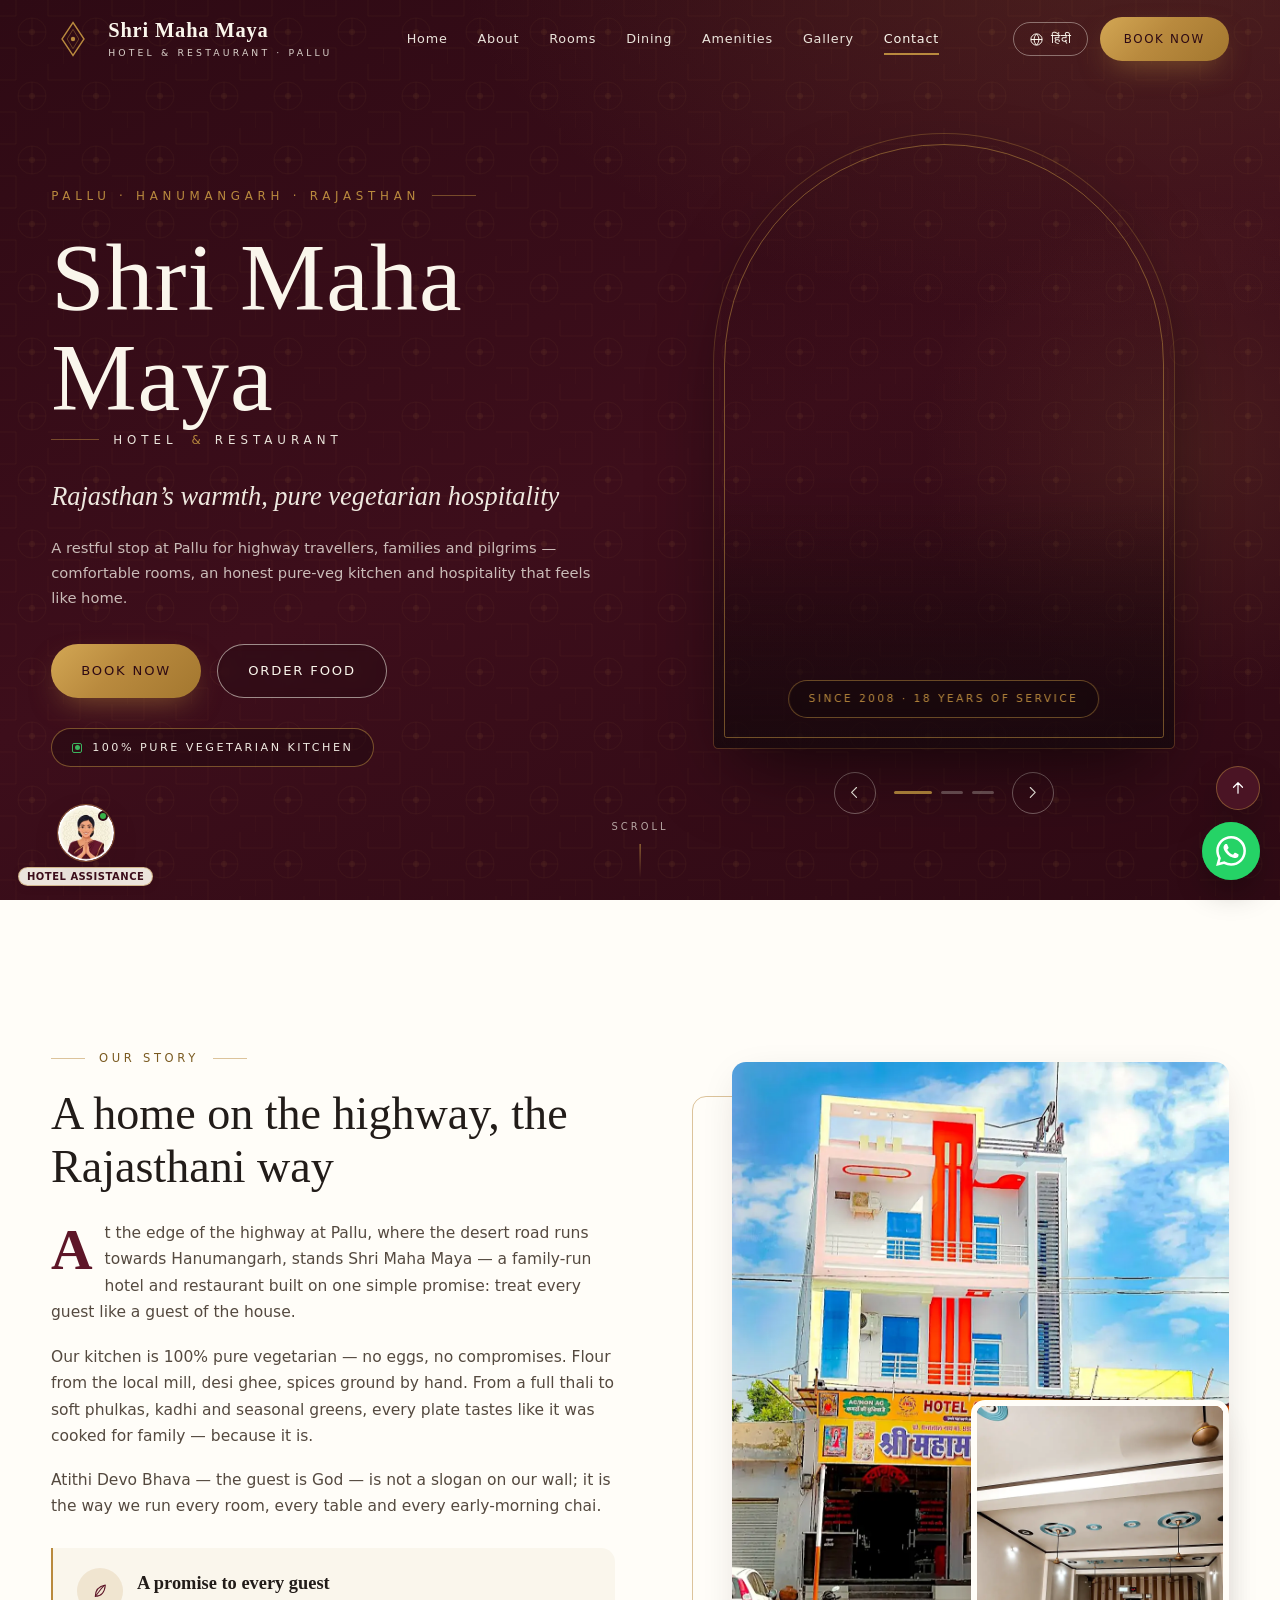
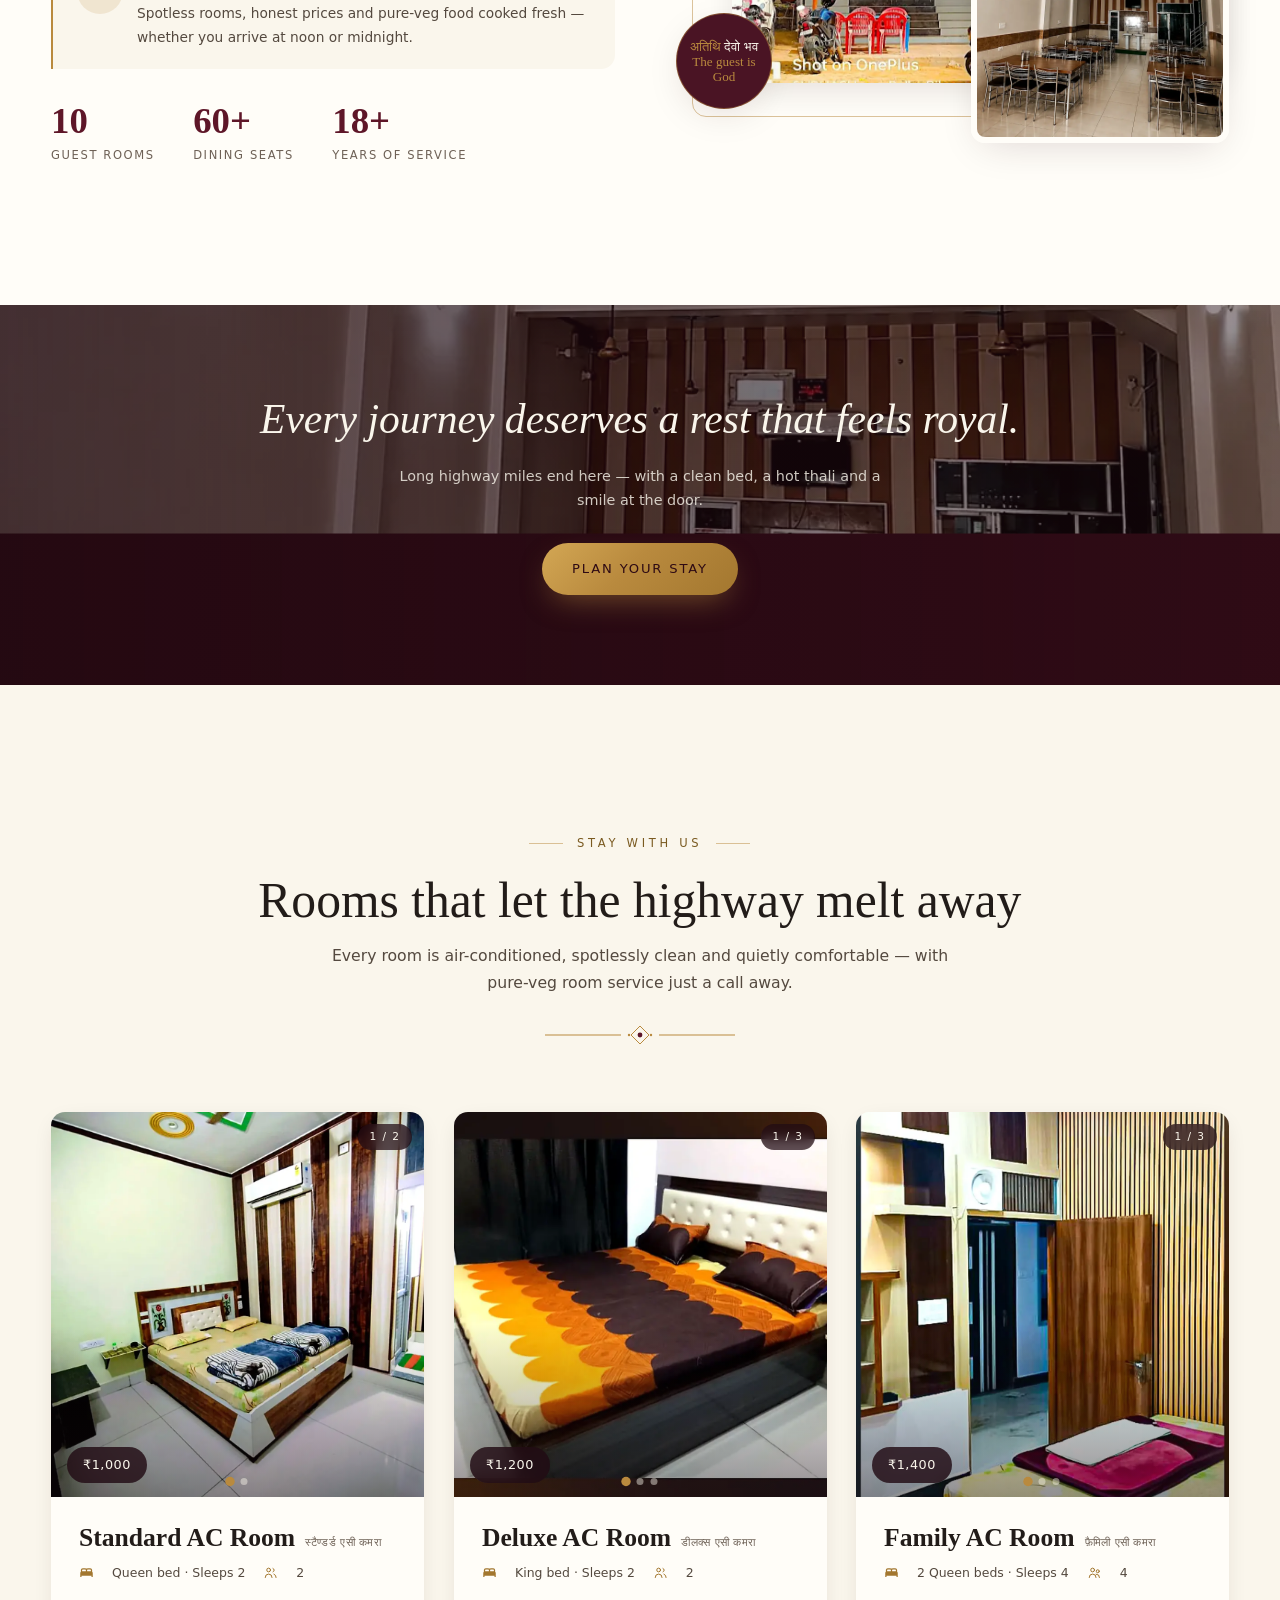
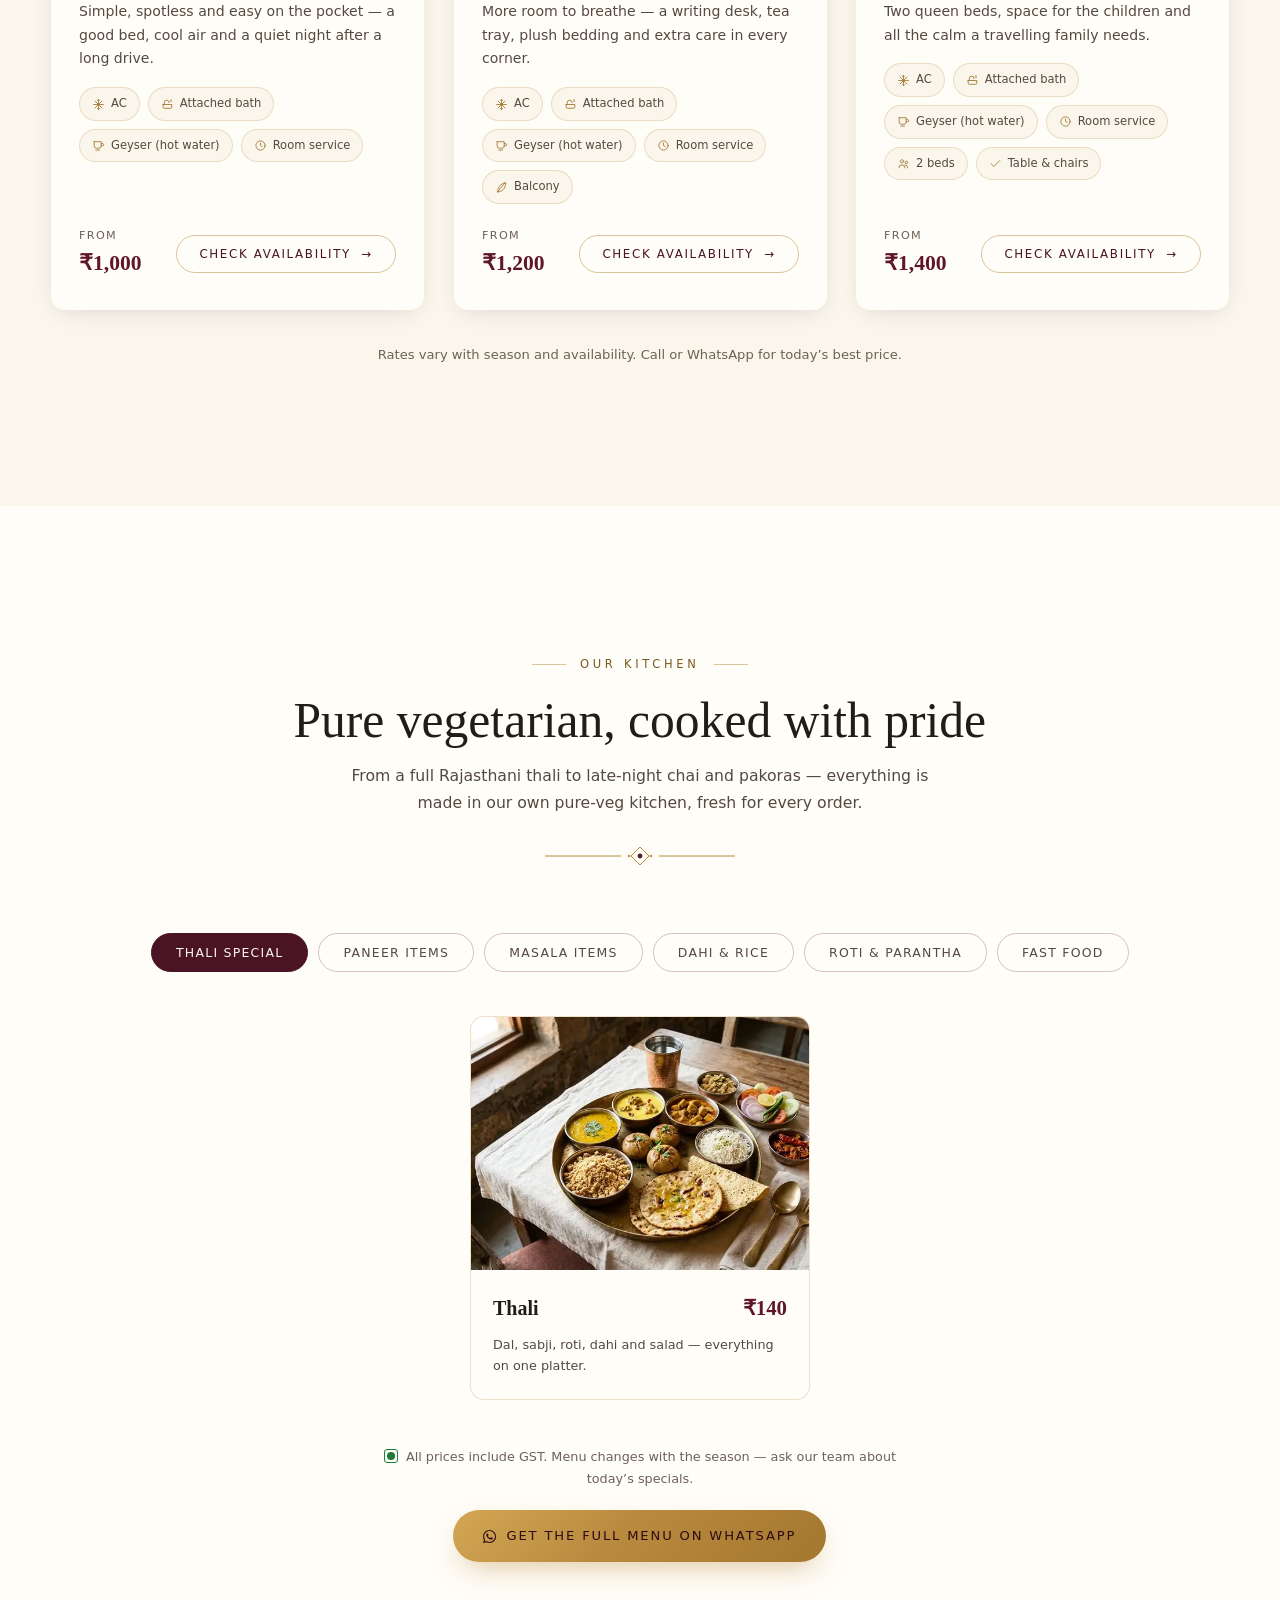
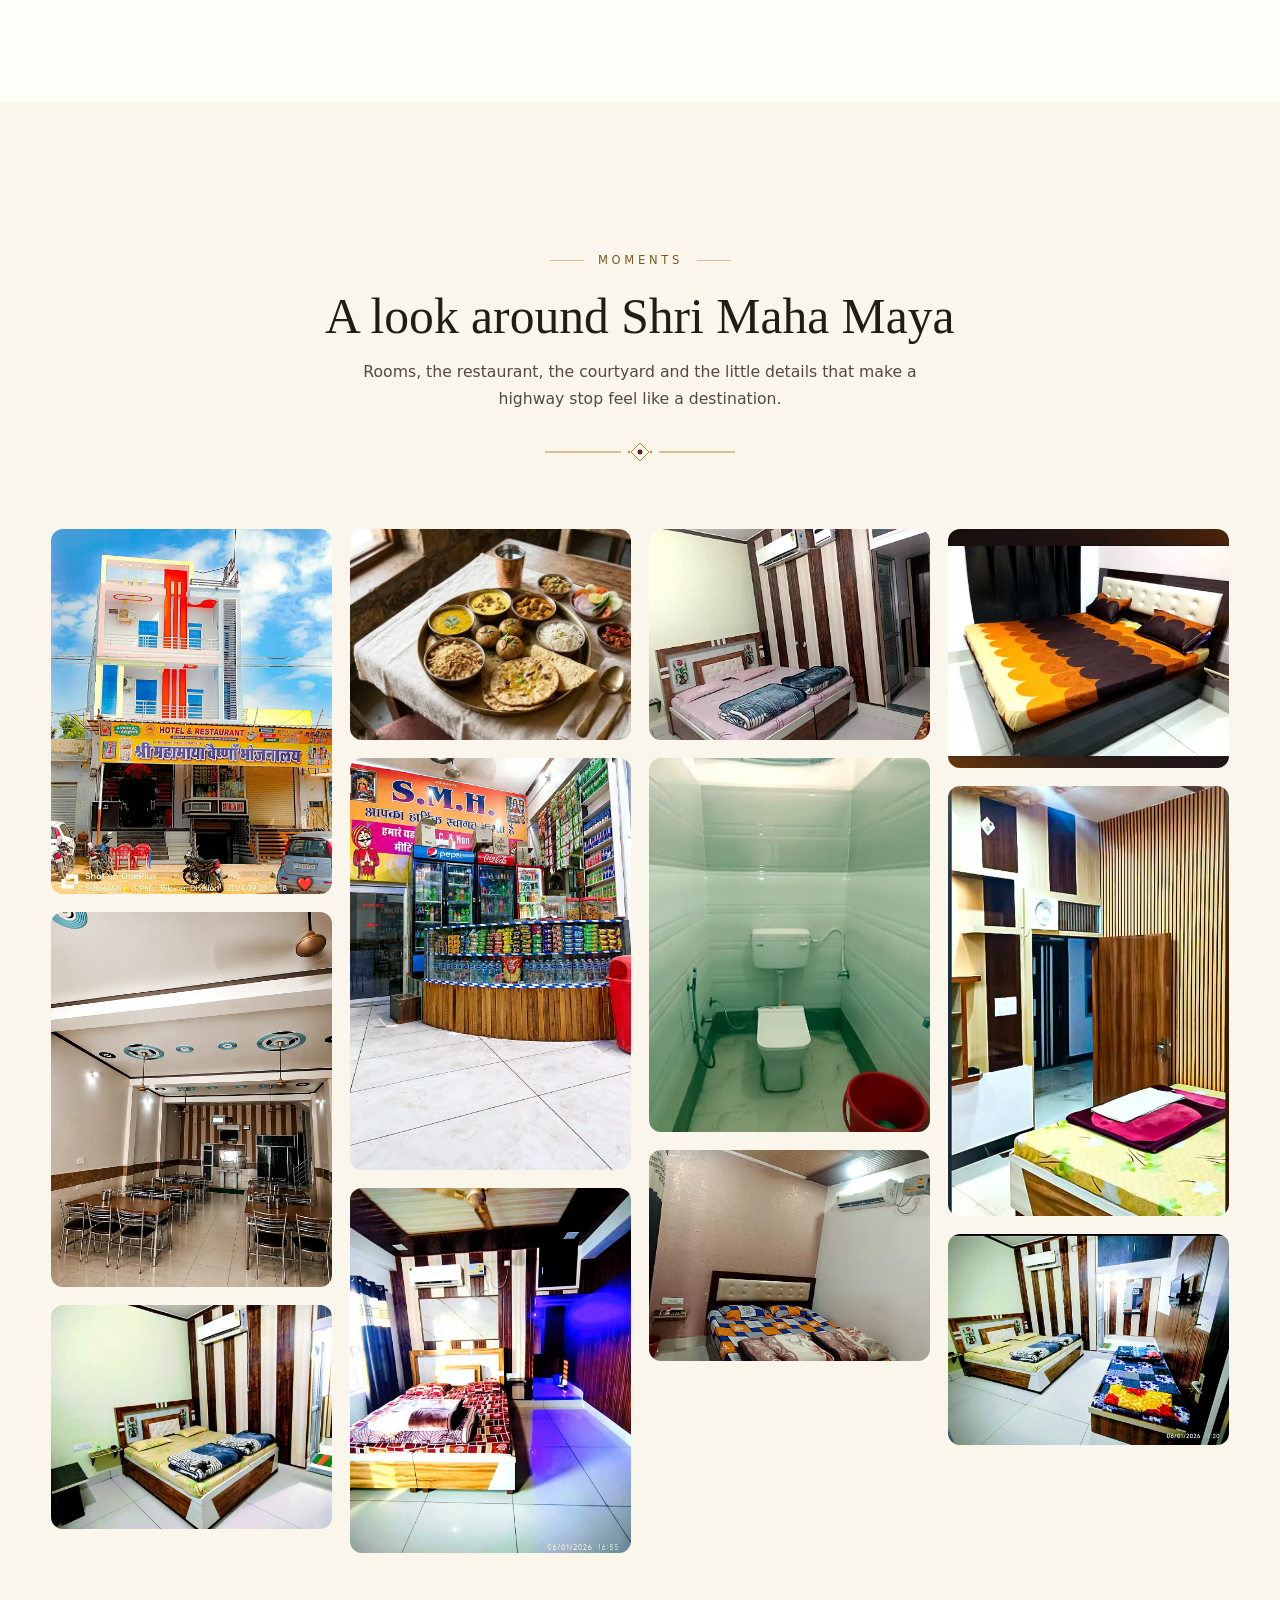
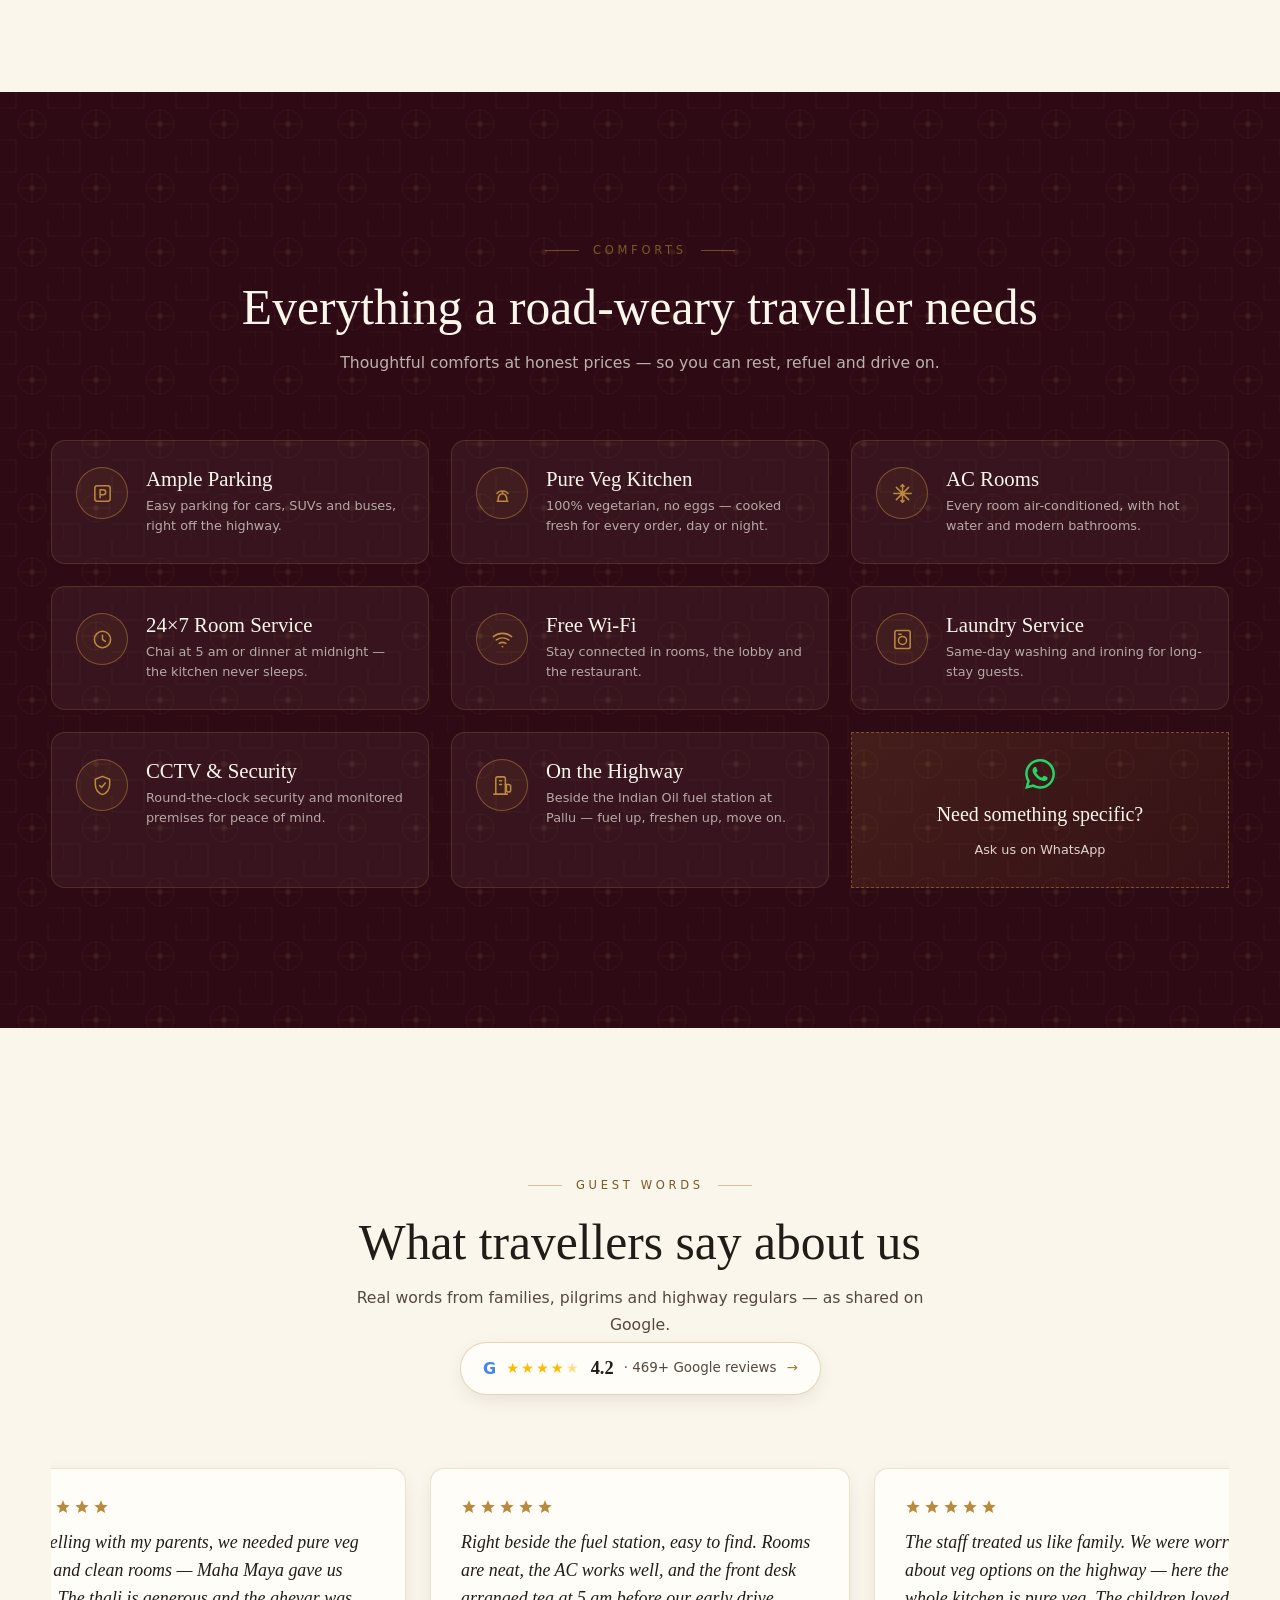
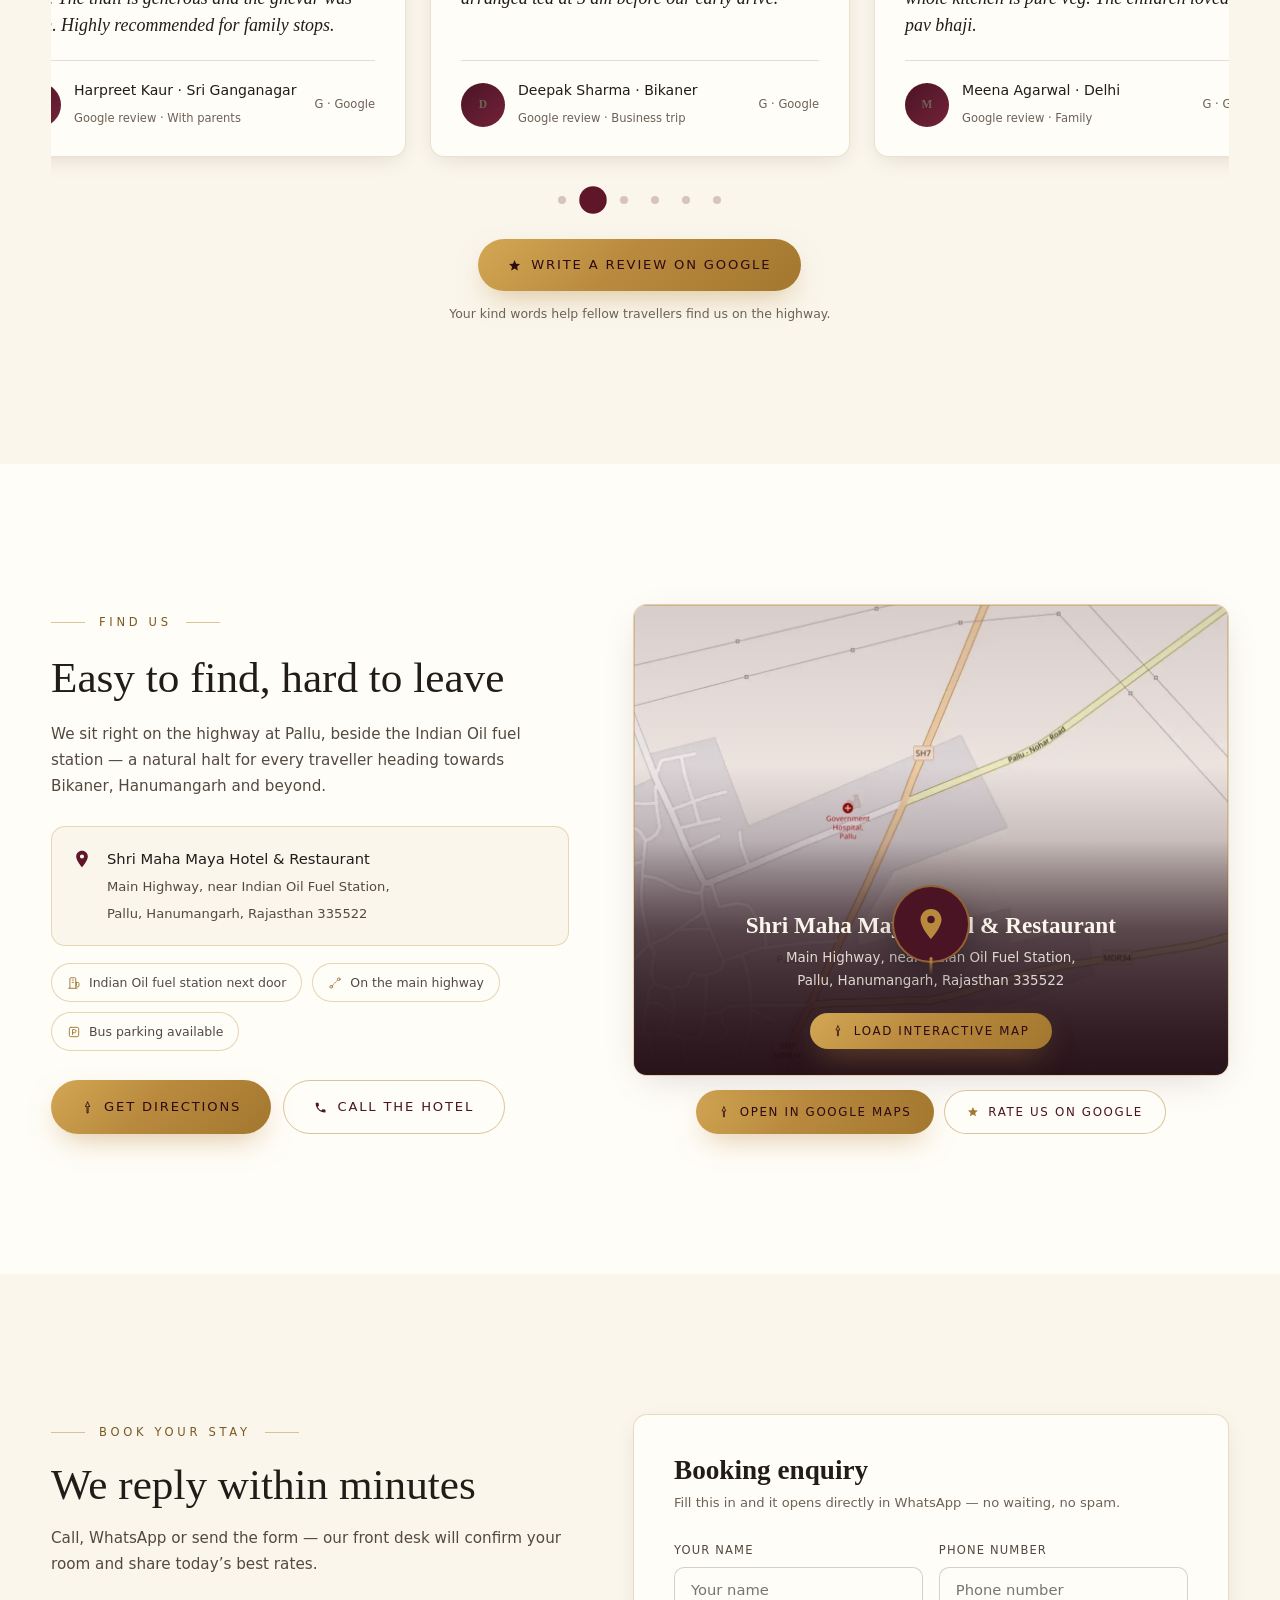
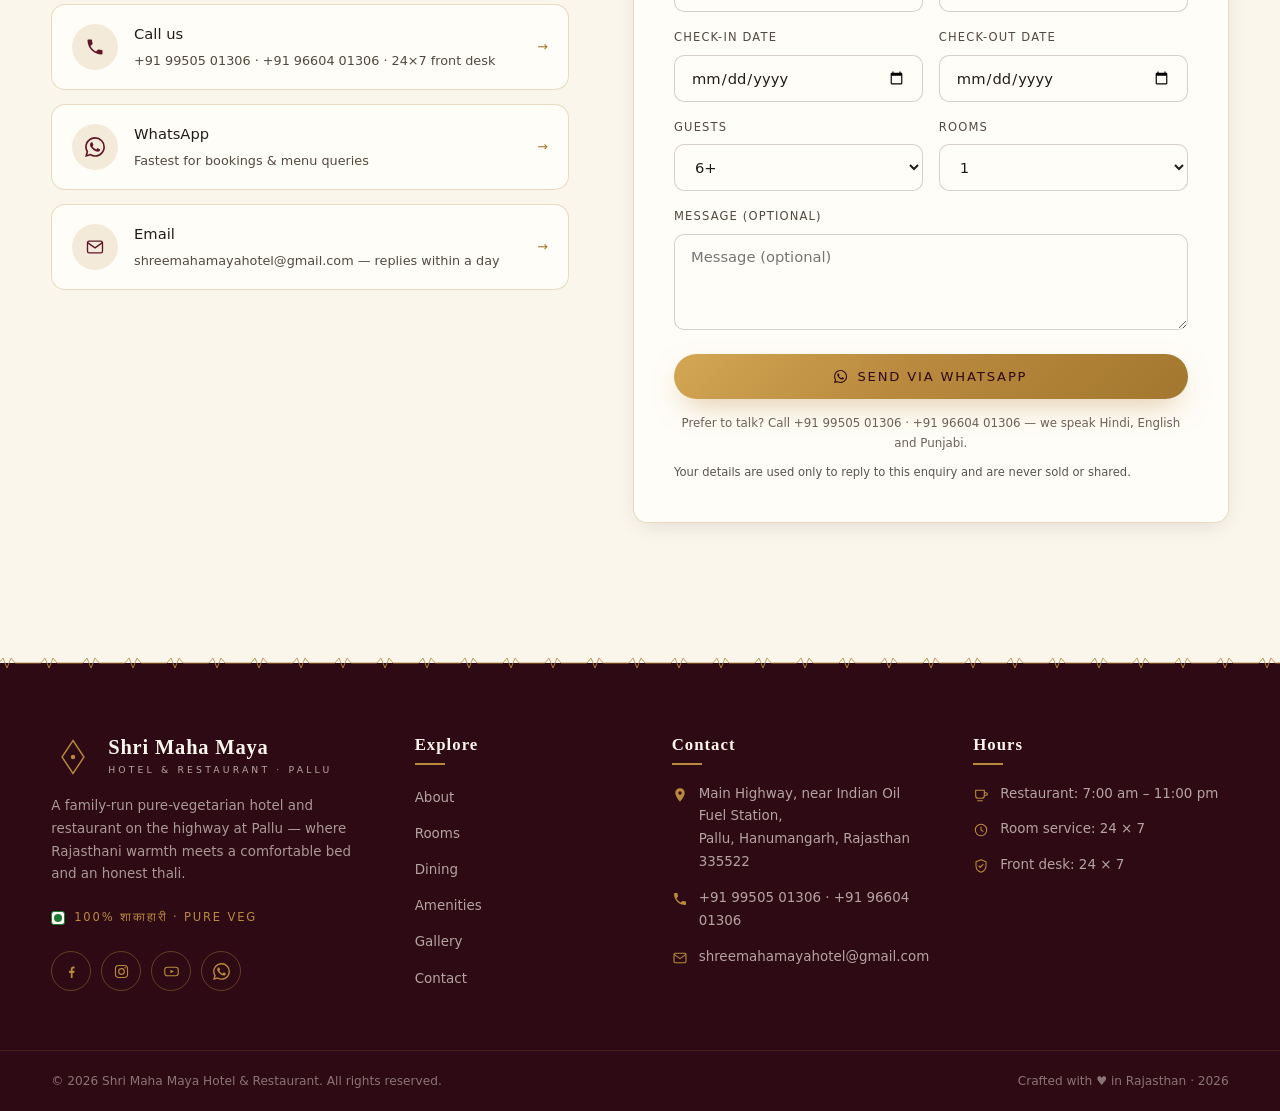
==== commit ce10b3e8: "Add files via upload" ====
--- a/index.html
+++ b/index.html
@@ -33,7 +33,7 @@
   <!-- Fonts -->
 
   <!-- Styles -->
-  <link rel="stylesheet" href="assets/css/style.css?v=11">
+  <link rel="stylesheet" href="assets/css/style.css?v=12">
 
   <!-- Hero performance -->
   <link rel="preload" as="image" imagesrcset="images/hero/hero-1-640.webp 640w, images/hero/hero-1.webp 1080w" imagesizes="(max-width: 920px) 100vw, 46vw" fetchpriority="high">
@@ -804,7 +804,7 @@
 <script src="assets/js/menu.js?v=6" defer></script>
 <script>window.AGENT_CONFIG={api:"https://shreemahamayahotel.onrender.com",availabilityUrl:"https://script.google.com/macros/s/AKfycbxMPgJz2A-lnudhgkhctjL4FlbXmiivlpl7afj0Bceyf3ikXpvORlNHNE_L80ByqvcxUA/exec"}</script>
 <script src="assets/js/knowledge.js?v=3" defer></script>
-<script src="assets/js/agent.js?v=20" defer></script>
+<script src="assets/js/agent.js?v=21" defer></script>
 <script src="assets/js/app.js?v=15" defer></script>
 <noscript>
   <style>
--- a/assets/css/style.css
+++ b/assets/css/style.css
@@ -1 +1 @@
-@font-face{font-family: "Cormorant Garamond";font-style: italic;font-weight: 400;font-display: swap;src: url("../fonts/CormorantGaramond-400i.woff2") format("woff2");unicode-range: U+0000-00FF,U+0131,U+0152-0153,U+02BB-02BC,U+02C6,U+02DA,U+02DC,U+0304,U+0308,U+0329,U+2000-206F,U+20AC,U+2122,U+2191,U+2193,U+2212,U+2215,U+FEFF,U+FFFD}@font-face{font-family: "Cormorant Garamond";font-style: italic;font-weight: 500;font-display: swap;src: url("../fonts/CormorantGaramond-500i.woff2") format("woff2");unicode-range: U+0000-00FF,U+0131,U+0152-0153,U+02BB-02BC,U+02C6,U+02DA,U+02DC,U+0304,U+0308,U+0329,U+2000-206F,U+20AC,U+2122,U+2191,U+2193,U+2212,U+2215,U+FEFF,U+FFFD}@font-face{font-family: "Cormorant Garamond";font-style: normal;font-weight: 400;font-display: swap;src: url("../fonts/CormorantGaramond-400.woff2") format("woff2");unicode-range: U+0000-00FF,U+0131,U+0152-0153,U+02BB-02BC,U+02C6,U+02DA,U+02DC,U+0304,U+0308,U+0329,U+2000-206F,U+20AC,U+2122,U+2191,U+2193,U+2212,U+2215,U+FEFF,U+FFFD}@font-face{font-family: "Cormorant Garamond";font-style: normal;font-weight: 500;font-display: swap;src: url("../fonts/CormorantGaramond-500.woff2") format("woff2");unicode-range: U+0000-00FF,U+0131,U+0152-0153,U+02BB-02BC,U+02C6,U+02DA,U+02DC,U+0304,U+0308,U+0329,U+2000-206F,U+20AC,U+2122,U+2191,U+2193,U+2212,U+2215,U+FEFF,U+FFFD}@font-face{font-family: "Cormorant Garamond";font-style: normal;font-weight: 600;font-display: swap;src: url("../fonts/CormorantGaramond-600.woff2") format("woff2");unicode-range: U+0000-00FF,U+0131,U+0152-0153,U+02BB-02BC,U+02C6,U+02DA,U+02DC,U+0304,U+0308,U+0329,U+2000-206F,U+20AC,U+2122,U+2191,U+2193,U+2212,U+2215,U+FEFF,U+FFFD}@font-face{font-family: "Cormorant Garamond";font-style: normal;font-weight: 700;font-display: swap;src: url("../fonts/CormorantGaramond-700.woff2") format("woff2");unicode-range: U+0000-00FF,U+0131,U+0152-0153,U+02BB-02BC,U+02C6,U+02DA,U+02DC,U+0304,U+0308,U+0329,U+2000-206F,U+20AC,U+2122,U+2191,U+2193,U+2212,U+2215,U+FEFF,U+FFFD}@font-face{font-family: "Poppins";font-style: normal;font-weight: 300;font-display: swap;src: url("../fonts/Poppins-300.woff2") format("woff2");unicode-range: U+0000-00FF,U+0131,U+0152-0153,U+02BB-02BC,U+02C6,U+02DA,U+02DC,U+0304,U+0308,U+0329,U+2000-206F,U+20AC,U+2122,U+2191,U+2193,U+2212,U+2215,U+FEFF,U+FFFD}@font-face{font-family: "Poppins";font-style: normal;font-weight: 400;font-display: swap;src: url("../fonts/Poppins-400.woff2") format("woff2");unicode-range: U+0000-00FF,U+0131,U+0152-0153,U+02BB-02BC,U+02C6,U+02DA,U+02DC,U+0304,U+0308,U+0329,U+2000-206F,U+20AC,U+2122,U+2191,U+2193,U+2212,U+2215,U+FEFF,U+FFFD}@font-face{font-family: "Poppins";font-style: normal;font-weight: 500;font-display: swap;src: url("../fonts/Poppins-500.woff2") format("woff2");unicode-range: U+0000-00FF,U+0131,U+0152-0153,U+02BB-02BC,U+02C6,U+02DA,U+02DC,U+0304,U+0308,U+0329,U+2000-206F,U+20AC,U+2122,U+2191,U+2193,U+2212,U+2215,U+FEFF,U+FFFD}@font-face{font-family: "Poppins";font-style: normal;font-weight: 600;font-display: swap;src: url("../fonts/Poppins-600.woff2") format("woff2");unicode-range: U+0000-00FF,U+0131,U+0152-0153,U+02BB-02BC,U+02C6,U+02DA,U+02DC,U+0304,U+0308,U+0329,U+2000-206F,U+20AC,U+2122,U+2191,U+2193,U+2212,U+2215,U+FEFF,U+FFFD}:root{--maroon-950: #2E0A14;--maroon-900: #3D0E1B;--maroon-800: #4A1424;--maroon-700: #5E1628;--maroon-600: #74223A;--gold: #B98A3E;--gold-strong: #A3772F;--gold-soft: rgba(185,138,62,0.16);--gold-line: rgba(185,138,62,0.5);--gold-ink: #7A5A20;--ivory: #FAF6EC;--ivory-2: #F3ECDD;--paper: #FFFDF8;--ink: #221C19;--ink-2: #54493F;--ink-3: #6E6156;--green: #1E7B34;--wa: #25D366;--font-display: "Cormorant Garamond","Playfair Display",Georgia,"Times New Roman",serif;--font-body: "Poppins","Inter","Segoe UI",system-ui,-apple-system,sans-serif;--shadow-soft: 0 10px 40px -12px rgba(46,10,20,0.18);--shadow-card: 0 6px 24px -8px rgba(46,10,20,0.16);--radius: 14px;--nav-h: 78px;--ease: cubic-bezier(0.22,0.61,0.36,1)}*,*::before,*::after{box-sizing: border-box;margin: 0;padding: 0}html{scroll-behavior: smooth;-webkit-text-size-adjust: 100%}body{font-family: var(--font-body);font-weight: 300;color: var(--ink);background: var(--paper);line-height: 1.7;overflow-x: hidden}img{display: block;max-width: 100%}a{color: inherit;text-decoration: none}ul{list-style: none}button{font-family: inherit;cursor: pointer;border: 0;background: none;color: inherit}input,textarea,select{font-family: inherit;font-size: 1rem}::selection{background: var(--maroon-700);color: var(--ivory)}[data-icon]{display: inline-flex;align-items: center;justify-content: center;flex: none}[data-icon] svg{width: 1em;height: 1em;display: block}h1,h2,h3,h4{font-family: var(--font-display);font-weight: 600;line-height: 1.15;color: var(--ink)}section{scroll-margin-top: calc(var(--nav-h) + 8px)}.container{width: min(1180px,92%);margin-inline: auto}.hidden{display: none !important}.btn{display: inline-flex;align-items: center;justify-content: center;gap: 10px;padding: 15px 30px;font-family: var(--font-body);font-size: 0.82rem;font-weight: 500;letter-spacing: 0.14em;text-transform: uppercase;border-radius: 999px;transition: all 0.35s var(--ease);white-space: nowrap}.btn-gold{background: linear-gradient(135deg,#D3A754,var(--gold) 45%,var(--gold-strong));color: #2E0A14;box-shadow: 0 12px 30px -10px rgba(185,138,62,0.55)}.btn-gold:hover{transform: translateY(-2px);box-shadow: 0 18px 36px -10px rgba(185,138,62,0.65);filter: brightness(1.05)}.btn-ghost{border: 1px solid rgba(250,246,236,0.55);color: var(--ivory);backdrop-filter: blur(4px);background: rgba(20,10,14,0.25)}.btn-ghost:hover{background: rgba(250,246,236,0.12);border-color: var(--ivory)}.btn-outline{border: 1px solid var(--gold-line);color: var(--maroon-800);background: transparent}.btn-outline:hover{background: var(--gold-soft);border-color: var(--gold)}.btn-sm{padding: 11px 22px;font-size: 0.74rem}.btn .arrow{transition: transform 0.3s var(--ease)}.btn:hover .arrow{transform: translateX(4px)}.kicker{display: inline-flex;align-items: center;gap: 14px;font-size: 0.72rem;font-weight: 500;letter-spacing: 0.32em;text-transform: uppercase;color: var(--gold-ink)}.kicker::before,.kicker::after{content: "";height: 1px;width: 34px;background: var(--gold-line)}.section-head{text-align: center;margin-bottom: clamp(40px,6vw,64px)}.section-head h2{font-size: clamp(2rem,4.2vw,3.1rem);font-weight: 500;margin: 18px 0 14px}.section-head .lede{max-width: 620px;margin: 0 auto;color: var(--ink-2);font-size: 0.98rem}.divider{width: 190px;height: 26px;margin: 26px auto 0;background: url('data:image/svg+xml;utf8,<svg xmlns="http://www.w3.org/2000/svg" width="190" height="26" viewBox="0 0 190 26"><g fill="none" stroke="%23B98A3E" stroke-width="1"><path d="M0 13h76M114 13h76"/></g><path d="M95 4l9 9-9 9-9-9z" fill="none" stroke="%23B98A3E"/><circle cx="95" cy="13" r="2.4" fill="%235E1628"/><circle cx="84" cy="13" r="1.2" fill="%23B98A3E"/><circle cx="106" cy="13" r="1.2" fill="%23B98A3E"/></svg>') center/contain no-repeat;opacity: 0.9}.veg-dot{display: inline-block;width: 14px;height: 14px;border-radius: 3px;background: var(--paper);border: 1.6px solid var(--green);position: relative;flex: none}.veg-dot::after{content: "";position: absolute;inset: 2px;border-radius: 50%;background: var(--green)}.nav{position: fixed;inset: 0 0 auto 0;z-index: 90;height: var(--nav-h);display: flex;align-items: center;transition: background 0.45s var(--ease),box-shadow 0.45s var(--ease),height 0.4s var(--ease);color: var(--ivory)}.nav.scrolled{background: rgba(34,12,20,0.93);backdrop-filter: blur(14px);-webkit-backdrop-filter: blur(14px);box-shadow: 0 8px 30px -12px rgba(0,0,0,0.55);height: 66px}.nav-inner{display: flex;align-items: center;justify-content: space-between;gap: 20px}.brand{display: flex;align-items: center;gap: 13px;min-width: 0}.brand-mark{width: 44px;height: 44px;flex: none;display: grid;place-items: center}.brand-name{line-height: 1.12}.brand-name .t1{font-family: var(--font-display);font-size: 1.28rem;font-weight: 600;letter-spacing: 0.04em;display: flex;align-items: center;gap: 8px;white-space: nowrap}.brand-name .t2{font-size: 0.58rem;letter-spacing: 0.34em;text-transform: uppercase;opacity: 0.85;margin-top: 2px}.nav-links{display: flex;gap: 4px}.nav-links a{position: relative;padding: 9px 13px;font-size: 0.8rem;font-weight: 400;letter-spacing: 0.06em;opacity: 0.92;transition: opacity 0.25s}.nav-links a::after{content: "";position: absolute;left: 13px;right: 13px;bottom: 4px;height: 1.5px;background: var(--gold);transform: scaleX(0);transform-origin: left;transition: transform 0.35s var(--ease)}.nav-links a:hover,.nav-links a.active{opacity: 1}.nav-links a:hover::after,.nav-links a.active::after{transform: scaleX(1)}.nav-cta{display: flex;align-items: center;gap: 12px}.lang-btn{display: inline-flex;align-items: center;gap: 7px;padding: 8px 15px;border: 1px solid rgba(250,246,236,0.4);border-radius: 999px;font-size: 0.8rem;font-weight: 500;letter-spacing: 0.05em;color: var(--ivory);transition: all 0.3s}.lang-btn:hover{border-color: var(--gold);color: var(--gold)}.nav-cta .btn{padding: 12px 24px}.burger{display: none;width: 44px;height: 44px;flex-direction: column;justify-content: center;align-items: center;gap: 5px}.burger span{display: block;width: 24px;height: 1.8px;background: currentColor;transition: all 0.3s var(--ease)}.m-menu{position: fixed;top: 0;left: 0;right: 0;bottom: 0;inset: 0;z-index: 100;background: linear-gradient(160deg,var(--maroon-950),var(--maroon-800));color: var(--ivory);display: flex;flex-direction: column;padding: 26px 8%;transform: translateY(-101%);visibility: hidden;pointer-events: none;transition: transform 0.5s var(--ease),visibility 0s linear 0.5s}.m-menu.open{transform: translateY(0);visibility: visible;pointer-events: auto;transition: transform 0.5s var(--ease)}.m-menu-top{display: flex;justify-content: space-between;align-items: center;margin-bottom: 8vh}.m-menu-top .close{width: 46px;height: 46px;border: 1px solid rgba(250,246,236,.35);border-radius: 50%;font-size: 1.2rem}.m-menu-links{display: flex;flex-direction: column}.m-menu-links a{font-family: var(--font-display);font-size: 2rem;font-weight: 500;padding: 13px 0;border-bottom: 1px solid rgba(250,246,236,0.12);display: flex;justify-content: space-between;align-items: center;opacity: 0;transform: translateY(14px);transition: opacity 0.4s var(--ease),transform 0.4s var(--ease),color 0.3s}.m-menu.open .m-menu-links a{opacity: 1;transform: translateY(0)}.m-menu-links a:hover{color: var(--gold)}.m-menu-links a .n{font-family: var(--font-body);font-size: 0.7rem;letter-spacing: 0.3em;color: var(--gold);opacity: 0.9}.m-menu-foot{margin-top: auto;text-align: center}.m-menu-foot a{color: var(--gold)}.hero{position: relative;min-height: 100vh;min-height: 100svh;display: flex;align-items: center;color: var(--ivory);overflow: hidden;background:radial-gradient(1100px 640px at 88% -8%,rgba(185,138,62,0.16),transparent 62%),linear-gradient(158deg,var(--maroon-950) 0%,var(--maroon-900) 52%,var(--maroon-950) 100%);padding: calc(var(--nav-h) + 46px) 0 76px}.hero::before{content: "";position: absolute;inset: 0;pointer-events: none;background: url('data:image/svg+xml;utf8,<svg xmlns="http://www.w3.org/2000/svg" width="64" height="64" viewBox="0 0 64 64"><g fill="none" stroke="%23B98A3E" stroke-opacity="0.1" stroke-width="1"><path d="M0 16h16V0M48 0v16h16M0 48h16v16M48 48h16v16"/><circle cx="32" cy="32" r="14"/><path d="M32 18v28M18 32h28"/></g><circle cx="32" cy="32" r="3" fill="%23B98A3E" fill-opacity="0.14"/></svg>');opacity: 0.55}.hero-bg-glow{position: absolute;right: -180px;top: 50%;transform: translateY(-50%);width: 560px;height: 560px;border-radius: 50%;background: radial-gradient(circle,rgba(185,138,62,0.13),transparent 65%);pointer-events: none}.hero-grid{position: relative;z-index: 2;display: grid;grid-template-columns: 1fr 1.05fr;gap: clamp(36px,5vw,76px);align-items: center}.hero-copy{text-align: left}.hero-eyebrow{display: inline-flex;align-items: center;gap: 12px;font-size: 0.74rem;letter-spacing: 0.4em;text-transform: uppercase;color: var(--gold);opacity: 0;transform: translateY(18px);transition: all 0.9s var(--ease) 0.2s}.hero-eyebrow::after{content: "";width: 44px;height: 1px;background: var(--gold-line)}.hero h1{font-size: clamp(3.6rem,7.6vw,6rem);font-weight: 500;color: var(--ivory);letter-spacing: 0.01em;margin: 20px 0 2px;text-wrap: balance;line-height: 1.04;opacity: 0;transform: translateY(26px);transition: all 1s var(--ease) 0.4s}.hero-baseline{display: flex;align-items: center;gap: 14px;font-size: 0.74rem;font-weight: 500;letter-spacing: 0.42em;text-transform: uppercase;color: rgba(250,246,236,0.92);margin-bottom: 24px;opacity: 0;transform: translateY(20px);transition: all 1s var(--ease) 0.55s}.hero-baseline::before{content: "";width: 48px;height: 1px;background: var(--gold-line)}.hero-baseline .amp{color: var(--gold);letter-spacing: 0}.hero-sub{font-family: var(--font-display);font-style: italic;font-size: clamp(1.15rem,2.3vw,1.65rem);font-weight: 500;color: rgba(250,246,236,0.94);opacity: 0;transform: translateY(22px);transition: all 1s var(--ease) 0.7s}.hero-desc{max-width: 540px;margin-top: 16px;font-size: 0.92rem;color: rgba(250,246,236,0.75);opacity: 0;transform: translateY(20px);transition: all 1s var(--ease) 0.85s}.hero-ctas{display: flex;gap: 16px;margin-top: 34px;flex-wrap: wrap;opacity: 0;transform: translateY(20px);transition: all 1s var(--ease) 1s}.hero.loaded .hero-eyebrow,.hero.loaded .hero-baseline,.hero.loaded .hero-sub,.hero.loaded .hero-desc,.hero.loaded .hero-ctas,.hero.loaded h1{opacity: 1;transform: translateY(0)}.veg-seal{display: inline-flex;align-items: center;gap: 10px;margin-top: 30px;padding: 9px 20px;border: 1px solid rgba(185,138,62,0.55);border-radius: 999px;background: rgba(20,8,12,0.35);font-size: 0.7rem;font-weight: 500;letter-spacing: 0.22em;text-transform: uppercase;color: rgba(250,246,236,0.95);opacity: 0;transform: translateY(16px);transition: all 1s var(--ease) 1.15s}.hero.loaded .veg-seal{opacity: 1;transform: translateY(0)}.veg-seal .dot{width: 10px;height: 10px;border-radius: 2px;border: 1.4px solid #3BB45E;position: relative}.veg-seal .dot::after{content: "";position: absolute;inset: 1.5px;border-radius: 50%;background: #3BB45E}.hero-art{display: flex;flex-direction: column;align-items: center;gap: 24px}.arch{position: relative;width: min(460px,100%);aspect-ratio: 3/4;border-radius: 999px 999px 18px 18px;overflow: hidden;box-shadow: 0 34px 80px -24px rgba(0,0,0,0.65),0 0 0 1px rgba(185,138,62,0.35)}.arch::before{content: "";position: absolute;inset: 10px;z-index: 3;pointer-events: none;border: 1px solid rgba(185,138,62,0.55);border-radius: 999px 999px 12px 12px}.arch::after{content: "";position: absolute;inset: 0;z-index: 1;background: linear-gradient(180deg,rgba(20,8,12,0.06) 55%,rgba(20,8,12,0.5) 100%)}.hero-slides{position: absolute;inset: 0}.hero-slide{position: absolute;inset: 0;opacity: 0;transition: opacity 1.4s ease}.hero-slide.active{opacity: 1;z-index: 0}.hero-slide img{width: 100%;height: 100%;object-fit: cover}.hero-slide.active img{animation: kenburns 9s var(--ease) forwards}@keyframes kenburns{from{transform: scale(1.02)}to{transform: scale(1.1)}}.hero-veil{position: absolute;inset: 0;z-index: 2;pointer-events: none;background: linear-gradient(180deg,transparent 60%,rgba(20,8,12,0.55))}.arch-badge{position: absolute;z-index: 4;left: 50%;transform: translateX(-50%);bottom: 30px;padding: 9px 20px;border-radius: 999px;white-space: nowrap;border: 1px solid var(--gold-line);background: rgba(20,8,12,0.55);backdrop-filter: blur(6px);font-size: 0.66rem;letter-spacing: 0.24em;text-transform: uppercase;color: var(--gold)}.hero-controls{display: flex;align-items: center;gap: 18px}.hero-controls>button{width: 42px;height: 42px;border-radius: 50%;border: 1px solid rgba(250,246,236,0.35);color: var(--ivory);display: grid;place-items: center;font-size: 1.05rem;transition: all 0.3s}.hero-controls>button:hover{background: var(--gold);border-color: var(--gold);color: var(--maroon-950)}.hero-dots{display: flex;gap: 9px}.hero-dots button{width: 22px;height: 3px;border-radius: 2px;background: rgba(250,246,236,0.3);transition: all 0.4s}.hero-dots button.active{background: var(--gold);width: 38px}.scroll-cue{position: absolute;z-index: 4;left: 50%;transform: translateX(-50%);bottom: 22px;display: flex;flex-direction: column;align-items: center;gap: 8px;font-size: 0.62rem;letter-spacing: 0.3em;text-transform: uppercase;color: rgba(250,246,236,0.65)}.scroll-cue::after{content: "";width: 1px;height: 34px;background: linear-gradient(var(--gold),transparent);animation: cue 2.2s infinite}@keyframes cue{0%{transform: scaleY(0);transform-origin: top}45%{transform: scaleY(1);transform-origin: top}55%{transform: scaleY(1);transform-origin: bottom}100%{transform: scaleY(0);transform-origin: bottom}}@media (max-width: 920px){.hero{padding: calc(var(--nav-h) + 30px) 0 64px}.hero-grid{grid-template-columns: 1fr;gap: 42px}.hero-copy{text-align: center}.hero h1{text-align: center}.hero-baseline{justify-content: center}.hero-ctas{justify-content: center}.arch{width: min(420px,94vw)}}@media (max-width: 620px){.hero-eyebrow::after{display: none}.hero h1{font-size: clamp(3rem,13vw,4.2rem)}}.reveal{opacity: 0;transform: translateY(30px);transition: opacity 0.9s var(--ease),transform 0.9s var(--ease);transition-delay: var(--d,0s);will-change: opacity,transform}.reveal.in-view{opacity: 1;transform: translateY(0)}@media (prefers-reduced-motion: reduce){.reveal{opacity: 1;transform: none;transition: none}.hero-slide.active img{animation: none}html{scroll-behavior: auto}}.about{padding: clamp(80px,11vw,140px) 0;background: var(--paper);overflow: hidden}.about-grid{display: grid;grid-template-columns: 1.05fr 1fr;gap: clamp(40px,6vw,88px);align-items: center}.about-copy .kicker{margin-bottom: 20px}.about-copy h2{font-size: clamp(1.9rem,3.6vw,2.9rem);font-weight: 500;margin-bottom: 26px}.about-copy p{color: var(--ink-2);font-size: 0.97rem;margin-bottom: 18px}.about-copy p.lead::first-letter{font-family: var(--font-display);float: left;font-size: 3.6rem;line-height: 0.85;padding: 6px 12px 0 0;color: var(--maroon-700);font-weight: 600}.promise{display: flex;gap: 14px;align-items: flex-start;margin-top: 28px;padding: 20px 24px;background: var(--ivory);border-left: 2px solid var(--gold);border-radius: 0 var(--radius) var(--radius) 0}.promise .ico{width: 46px;height: 46px;flex: none;border-radius: 50%;background: var(--gold-soft);display: grid;place-items: center;color: var(--maroon-700)}.promise strong{font-family: var(--font-display);font-size: 1.15rem;display: block;margin-bottom: 3px}.promise p{margin: 0;font-size: 0.86rem;color: var(--ink-2)}.about-stats{display: flex;gap: clamp(20px,3vw,44px);margin-top: 34px}.stat .num{font-family: var(--font-display);font-size: 2.3rem;font-weight: 600;color: var(--maroon-700);line-height: 1}.stat .lbl{font-size: 0.72rem;letter-spacing: 0.14em;text-transform: uppercase;color: var(--ink-3);margin-top: 6px}.about-media{position: relative;padding: 0 0 60px 40px}.about-media .frame{position: absolute;top: 34px;left: 0;right: 30px;bottom: 26px;border: 1px solid var(--gold-line);border-radius: var(--radius);z-index: 0}.about-media .main-img{position: relative;z-index: 1;border-radius: var(--radius);overflow: hidden;box-shadow: var(--shadow-soft)}.about-media .main-img img{width: 100%;aspect-ratio: 4/5;object-fit: cover;transition: transform 1.2s var(--ease)}.about-media:hover .main-img img{transform: scale(1.045)}.about-media .side-img{position: absolute;z-index: 2;right: 0;bottom: 0;width: 48%;aspect-ratio: 3/4;border-radius: var(--radius);overflow: hidden;box-shadow: var(--shadow-soft);border: 6px solid var(--paper)}.about-media .side-img img{width: 100%;height: 100%;object-fit: cover}.about-media .seal{position: absolute;z-index: 3;left: -16px;bottom: 34px;width: 96px;height: 96px;border-radius: 50%;background: var(--maroon-800);color: var(--ivory);display: grid;place-items: center;text-align: center;box-shadow: var(--shadow-soft);border: 1px solid var(--gold-line)}.about-media .seal span{font-family: var(--font-display);font-size: 0.82rem;line-height: 1.15;padding: 10px}.about-media .seal em{font-style: normal;color: var(--gold)}.parallax-band{position: relative;overflow: hidden;min-height: 380px;display: flex;align-items: center;justify-content: center;text-align: center;color: var(--ivory);background: var(--maroon-900)}.parallax-band .bg{position: absolute;inset: -12% 0;z-index: 0}.parallax-band .bg img{width: 100%;height: 100%;object-fit: cover}.parallax-band .veil{position: absolute;inset: 0;background: linear-gradient(90deg,rgba(30,8,15,.78),rgba(30,8,15,.45));z-index: 1}.parallax-band .inner{position: relative;z-index: 2;padding: 90px 6%}.parallax-band h3{font-family: var(--font-display);font-style: italic;font-size: clamp(1.6rem,3.4vw,2.6rem);font-weight: 500;color: var(--ivory);max-width: 780px;margin: 0 auto 20px}.parallax-band p{color: rgba(250,246,236,0.8);font-size: 0.9rem;max-width: 520px;margin: 0 auto 30px}.rooms{padding: clamp(80px,11vw,140px) 0;background: var(--ivory)}.rooms-grid{display: grid;grid-template-columns: repeat(auto-fit,minmax(330px,1fr));gap: 30px}.room-card{background: var(--paper);border-radius: var(--radius);overflow: hidden;box-shadow: var(--shadow-card);display: flex;flex-direction: column;transition: transform 0.5s var(--ease),box-shadow 0.5s var(--ease)}.room-card:hover{transform: translateY(-6px);box-shadow: var(--shadow-soft)}.room-media{position: relative;aspect-ratio: 3/3.1;min-height: 260px;overflow: hidden;cursor: pointer}.room-media>img{width: 100%;height: 100%;object-fit: cover;transition: transform 1s var(--ease)}.room-card:hover .room-media img{transform: scale(1.06)}.room-track{position: absolute;inset: 0;display: flex;transition: transform 0.45s var(--ease);touch-action: pan-y;-webkit-user-select: none;user-select: none}.room-slide{min-width: 100%;height: 100%}.room-slide img{width: 100%;height: 100%;object-fit: cover;pointer-events: none}.room-dots{position: absolute;z-index: 3;left: 50%;transform: translateX(-50%);bottom: 12px;display: flex;gap: 7px}.room-dots button{width: 7px;height: 7px;border-radius: 50%;background: rgba(250,246,236,0.45);transition: all 0.3s}.room-dots button.active{background: var(--gold);transform: scale(1.35)}.room-count{position: absolute;z-index: 3;top: 12px;right: 12px;padding: 4px 11px;border-radius: 999px;background: rgba(34,12,20,0.72);backdrop-filter: blur(6px);color: var(--ivory);font-size: 0.66rem;font-weight: 500;letter-spacing: 0.14em}.room-nav{position: absolute;z-index: 3;top: 50%;transform: translateY(-50%);width: 38px;height: 38px;border-radius: 50%;background: rgba(34,12,20,0.55);backdrop-filter: blur(4px);border: 1px solid rgba(250,246,236,0.35);color: var(--ivory);display: grid;place-items: center;font-size: 0.9rem;opacity: 0;transition: all 0.3s var(--ease)}.room-nav svg{width: 16px;height: 16px}.room-card:hover .room-nav{opacity: 1}.room-nav:hover{background: var(--gold);border-color: var(--gold);color: var(--maroon-950)}.room-nav.prev{left: 12px}.room-nav.next{right: 12px}@media (max-width: 640px){.room-nav{display: none}.room-card:hover .room-media img{transform: none}}.room-media::after{content: "";position: absolute;inset: 0;background: linear-gradient(180deg,transparent 55%,rgba(20,8,12,.45))}.room-price{position: absolute;z-index: 2;left: 16px;bottom: 14px;background: rgba(34,12,20,0.82);backdrop-filter: blur(6px);color: var(--ivory);padding: 7px 16px;border-radius: 999px;font-size: 0.8rem;font-weight: 500;letter-spacing: 0.04em}.room-price b{color: var(--gold-ink);font-weight: 600}.room-view{position: absolute;z-index: 2;right: 16px;bottom: 14px;display: inline-flex;gap: 8px;align-items: center;font-size: 0.7rem;letter-spacing: 0.18em;text-transform: uppercase;color: rgba(250,246,236,.9);opacity: 0;transform: translateY(6px);transition: all 0.4s var(--ease)}.room-card:hover .room-view{opacity: 1;transform: translateY(0)}.room-body{padding: 26px 28px 28px;display: flex;flex-direction: column;flex: 1}.room-body h3{font-size: 1.6rem;font-weight: 600;display: flex;align-items: baseline;gap: 10px}.room-body h3 .hi{font-family: var(--font-body);font-size: 0.68rem;font-weight: 400;color: var(--ink-3);letter-spacing: 0.04em}.room-meta{display: flex;gap: 18px;margin: 10px 0 16px;font-size: 0.78rem;color: var(--ink-2);flex-wrap: wrap}.room-meta span{display: inline-flex;align-items: center;gap: 6px}.room-meta svg{width: 15px;height: 15px;color: var(--gold-strong)}.room-body>p{font-size: 0.88rem;color: var(--ink-2)}.room-feats{display: flex;flex-wrap: wrap;gap: 8px;margin: 16px 0 22px}.room-feats li{display: inline-flex;align-items: center;gap: 6px;font-size: 0.72rem;color: var(--ink-2);background: var(--ivory);padding: 6px 12px;border-radius: 999px;border: 1px solid rgba(185,138,62,.25)}.room-feats svg{width: 13px;height: 13px;color: var(--gold-strong)}.room-foot{margin-top: auto;display: flex;align-items: center;justify-content: space-between;gap: 12px}.room-foot .from{font-size: 0.7rem;letter-spacing: 0.12em;text-transform: uppercase;color: var(--ink-3)}.room-foot .from b{display: block;font-family: var(--font-display);font-size: 1.35rem;color: var(--maroon-700);letter-spacing: 0}.rooms-note{text-align: center;margin-top: 34px;font-size: 0.82rem;color: var(--ink-3)}.food{padding: clamp(80px,11vw,140px) 0;background: var(--paper)}.food-tabs{display: flex;justify-content: center;flex-wrap: wrap;gap: 10px;margin-bottom: 44px}.food-tabs button{padding: 11px 24px;border-radius: 999px;border: 1px solid rgba(94,22,40,0.25);font-size: 0.78rem;font-weight: 500;letter-spacing: 0.1em;text-transform: uppercase;color: var(--ink-2);transition: all 0.35s var(--ease)}.food-tabs button:hover{border-color: var(--gold);color: var(--maroon-700)}.food-tabs button.active{background: var(--maroon-800);color: var(--ivory);border-color: var(--maroon-800)}.food-tab{display: none}.food-tab.active{display: block;animation: fadeUp 0.6s var(--ease)}@keyframes fadeUp{from{opacity: 0;transform: translateY(16px)}to{opacity: 1;transform: translateY(0)}}.food-featured{display: grid;grid-template-columns: repeat(auto-fit,minmax(260px,340px));justify-content: center;gap: 28px;margin-bottom: 46px}.food-featured .dish{max-width: 400px;justify-self: center;width: 100%}.dish{background: var(--paper);border: 1px solid rgba(185,138,62,0.25);border-radius: var(--radius);overflow: hidden;transition: transform 0.5s var(--ease),box-shadow 0.5s var(--ease)}.dish:hover{transform: translateY(-5px);box-shadow: var(--shadow-card)}.dish-img{position: relative;aspect-ratio: 4/3;min-height: 200px;overflow: hidden}.dish-img img{position: relative;z-index: 1;width: 100%;height: 100%;object-fit: cover;transition: transform 1s var(--ease)}.dish-ph{position: absolute;inset: 0;z-index: 0;display: grid;place-items: center;background:radial-gradient(ellipse at 30% 20%,rgba(185,138,62,0.28),transparent 55%),linear-gradient(135deg,#F3ECDD 0%,#EFE4CE 55%,#E9Dcc2 100%);color: rgba(94,22,40,0.35)}.dish-ph svg{width: 44px;height: 44px}.dish:hover .dish-img img{transform: scale(1.07)}.dish-badge{position: absolute;top: 14px;left: 14px;background: var(--maroon-800);color: var(--gold);font-size: 0.62rem;letter-spacing: 0.24em;text-transform: uppercase;padding: 6px 14px;border-radius: 999px}.dish-body{padding: 20px 22px 22px}.dish-body .row{display: flex;justify-content: space-between;align-items: baseline;gap: 10px}.dish-body h4{font-size: 1.25rem;font-weight: 600}.dish-body .hi{font-size: 0.72rem;color: var(--ink-3);margin-top: 2px}.dish-body .price{font-family: var(--font-display);font-size: 1.3rem;font-weight: 600;color: var(--maroon-700);white-space: nowrap}.dish-body p{font-size: 0.8rem;color: var(--ink-2);margin-top: 8px}.menu-list{columns: 2;column-gap: 56px}.menu-list li{break-inside: avoid;display: flex;align-items: baseline;gap: 10px;padding: 12px 0;border-bottom: 1px dashed rgba(138,124,110,0.3)}.menu-list .nm{display: flex;align-items: center;gap: 9px;font-size: 0.92rem;font-weight: 400;color: var(--ink)}.menu-list .nm .hi{font-size: 0.74rem;color: var(--ink-3);font-weight: 300}.menu-list .dots{flex: 1;border-bottom: 1px dotted rgba(138,124,110,0.5);transform: translateY(-4px)}.menu-list .pr{font-family: var(--font-display);font-weight: 600;color: var(--maroon-700);font-size: 1.05rem;white-space: nowrap}.food-note{text-align: center;margin-top: 40px;font-size: 0.8rem;color: var(--ink-3);max-width: 560px;margin-inline: auto}.food-note .veg-dot{vertical-align: -2px;margin-right: 8px}.gallery{padding: clamp(80px,11vw,140px) 0;background: var(--ivory)}.masonry{columns: 4;column-gap: 18px}.masonry .g-item{break-inside: avoid;margin-bottom: 18px}.g-item{position: relative;border-radius: 12px;overflow: hidden;cursor: zoom-in}.g-item img{width: 100%;aspect-ratio: var(--ar,4/3);object-fit: cover;transition: transform 0.9s var(--ease)}.g-item:hover img{transform: scale(1.05)}.g-item::after{content: "";position: absolute;inset: 0;background: linear-gradient(180deg,transparent 60%,rgba(20,8,12,0.55));opacity: 0;transition: opacity 0.4s}.g-item:hover::after{opacity: 1}.g-item .cap{position: absolute;z-index: 2;left: 16px;bottom: 12px;color: var(--ivory);font-size: 0.72rem;letter-spacing: 0.2em;text-transform: uppercase;opacity: 0;transform: translateY(8px);transition: all 0.4s var(--ease)}.g-item:hover .cap{opacity: 1;transform: translateY(0)}.amenities{padding: clamp(80px,11vw,140px) 0;background: var(--maroon-950);color: var(--ivory);position: relative}.amenities::before{content: "";position: absolute;inset: 0;background: url('data:image/svg+xml;utf8,<svg xmlns="http://www.w3.org/2000/svg" width="64" height="64" viewBox="0 0 64 64"><g fill="none" stroke="%23B98A3E" stroke-opacity="0.14" stroke-width="1"><path d="M0 16h16V0M48 0v16h16M0 48h16v16M48 48h16v16"/><circle cx="32" cy="32" r="14"/><path d="M32 18v28M18 32h28"/></g><circle cx="32" cy="32" r="3" fill="%23B98A3E" fill-opacity="0.2"/></svg>');opacity: 0.5;pointer-events: none}.amenities .container{position: relative}.amenities .section-head h2{color: var(--ivory)}.amenities .section-head .lede{color: rgba(250,246,236,0.7)}.amen-grid{display: grid;grid-template-columns: repeat(3,1fr);gap: 22px}.amen{display: flex;gap: 18px;align-items: flex-start;background: rgba(250,246,236,0.045);border: 1px solid rgba(185,138,62,0.22);border-radius: var(--radius);padding: 26px 24px;transition: all 0.4s var(--ease)}.amen:hover{background: rgba(185,138,62,0.09);border-color: rgba(185,138,62,0.55);transform: translateY(-4px)}.amen .ico{width: 52px;height: 52px;flex: none;border-radius: 50%;border: 1px solid var(--gold-line);color: var(--gold);display: grid;place-items: center;background: rgba(185,138,62,0.08)}.amen .ico svg{width: 23px;height: 23px}.amen h3{color: var(--ivory);font-size: 1.3rem;font-weight: 500;margin-bottom: 5px}.amen p{font-size: 0.8rem;color: rgba(250,246,236,0.66);line-height: 1.6}.amen-cta{display: flex;flex-direction: column;align-items: center;justify-content: center;text-align: center;gap: 8px;background: linear-gradient(135deg,rgba(185,138,62,0.16),rgba(185,138,62,0.06));border: 1px dashed rgba(185,138,62,0.5);font-size: 0.8rem;color: rgba(250,246,236,0.85);padding: 26px 24px}.amen-cta svg{width: 30px;height: 30px;color: var(--wa)}.amen-cta strong{font-family: var(--font-display);font-size: 1.25rem;font-weight: 500;color: var(--ivory)}.testi{padding: clamp(80px,11vw,140px) 0;background: var(--ivory);overflow: hidden}.testi-track-wrap{position: relative}.testi-track{display: flex;gap: 24px;overflow-x: auto;scroll-snap-type: x mandatory;scrollbar-width: none;-ms-overflow-style: none;padding: 8px 4px 26px}.testi-track::-webkit-scrollbar{display: none}.t-card{scroll-snap-align: center;flex: 0 0 min(420px,86vw);background: var(--paper);border: 1px solid rgba(185,138,62,0.25);border-radius: var(--radius);padding: 30px 30px 26px;box-shadow: var(--shadow-card);display: flex;flex-direction: column}.t-card .stars{display: flex;gap: 3px;color: var(--gold);margin-bottom: 14px}.t-card .stars svg{width: 16px;height: 16px}.t-card blockquote{font-family: var(--font-display);font-size: 1.12rem;font-style: italic;color: var(--ink);line-height: 1.55;flex: 1}.t-card .who{display: flex;align-items: center;gap: 13px;margin-top: 20px;padding-top: 18px;border-top: 1px solid rgba(138,124,110,0.25)}.t-card .ava{width: 44px;height: 44px;border-radius: 50%;background: linear-gradient(135deg,var(--maroon-800),var(--maroon-600));color: var(--gold);display: grid;place-items: center;font-family: var(--font-display);font-size: 1.05rem;font-weight: 600;flex: none}.t-card .who b{display: block;font-weight: 500;font-size: 0.88rem}.t-card .who span{font-size: 0.72rem;color: var(--ink-3)}.t-card .g-mark{margin-left: auto;display: inline-flex;align-items: center;gap: 6px;font-size: 0.68rem;color: var(--ink-3)}.testi-dots{display: flex;justify-content: center;gap: 9px;margin-top: 6px}.testi-dots button{width: 22px;height: 22px;padding: 7px;background-clip: content-box;border-radius: 50%;background-color: rgba(94,22,40,0.22);transition: all 0.35s}.testi-dots button.active{background: var(--maroon-700);transform: scale(1.25)}.location{padding: clamp(80px,11vw,140px) 0;background: var(--paper)}.loc-grid{display: grid;grid-template-columns: 1fr 1.15fr;gap: clamp(36px,5vw,72px);align-items: stretch}.loc-panel .kicker{margin-bottom: 20px}.loc-panel h2{font-size: clamp(1.9rem,3.4vw,2.7rem);font-weight: 500;margin-bottom: 20px}.loc-panel>p{color: var(--ink-2);font-size: 0.95rem;margin-bottom: 26px}.loc-addr{display: flex;gap: 15px;align-items: flex-start;padding: 18px 20px;background: var(--ivory);border-radius: var(--radius);border: 1px solid rgba(185,138,62,0.3);margin-bottom: 18px}.loc-addr svg{width: 20px;height: 20px;color: var(--maroon-700);flex: none;margin-top: 4px}.loc-addr b{font-weight: 500;font-size: 0.92rem}.loc-addr span{font-size: 0.82rem;color: var(--ink-2)}.loc-chips{display: flex;flex-wrap: wrap;gap: 10px;margin-bottom: 28px}.loc-chips li{display: inline-flex;align-items: center;gap: 8px;font-size: 0.78rem;background: var(--paper);border: 1px solid rgba(185,138,62,0.35);color: var(--ink-2);padding: 8px 15px;border-radius: 999px}.loc-chips svg{width: 14px;height: 14px;color: var(--gold-strong)}.loc-col{display: flex;flex-direction: column;gap: 14px}.loc-map{border-radius: var(--radius);overflow: hidden;box-shadow: var(--shadow-soft);min-height: 430px;position: relative;flex: 1;border: 1px solid rgba(185,138,62,0.3);background: var(--ivory-2)}.loc-map iframe{position: absolute;inset: 0;width: 100%;height: 100%;border: 0;filter: saturate(0.85) sepia(0.12)}.map-static{position: absolute;inset: 0;z-index: 2;display: flex;align-items: flex-end;text-align: center;cursor: pointer;background:url('../../images/map/map-bg.webp') center/cover no-repeat,linear-gradient(160deg,#FBF7EE 0%,#F3ECDD 100%)}.map-static::before{content: "";position: absolute;inset: 0;box-shadow: inset 0 0 0 1px rgba(185,138,62,0.4);pointer-events: none;z-index: 1}.map-static::after{content: "";position: absolute;inset: 0;background: linear-gradient(180deg,rgba(34,12,20,0.10) 0%,rgba(34,12,20,0) 34%,rgba(34,12,20,0.72) 100%);pointer-events: none}.loc-map.map-on .map-static{display: none}.map-static-inner{position: relative;z-index: 2;width: 100%;padding: 72px 26px 26px;background: linear-gradient(180deg,rgba(34,12,20,0) 0%,rgba(34,12,20,0.55) 38%,rgba(34,12,20,0.88) 100%)}.map-pin-wrap{position: absolute;left: 50%;top: 36%;margin-left: -39px;margin-top: -39px;width: 78px;height: 78px;border-radius: 50%;display: inline-flex;align-items: center;justify-content: center;background: var(--maroon-800);color: var(--gold);border: 2px solid rgba(185,138,62,0.65);box-shadow: 0 16px 40px -8px rgba(20,8,12,0.6);animation: pinPulse 2.6s ease-in-out infinite;z-index: 2}.map-pin-wrap::after{content: "";position: absolute;left: 50%;top: 100%;width: 3px;height: 18px;margin-top: -4px;border-radius: 2px;background: linear-gradient(var(--gold),transparent);transform: translateX(-50%)}.map-pin-wrap svg{width: 36px;height: 36px}@keyframes pinPulse{0%,100%{transform: translateY(0)}50%{transform: translateY(-7px)}}.map-static h3{font-family: var(--font-display);font-size: 1.45rem;font-weight: 600;color: var(--ivory);margin-bottom: 7px}.map-static p{font-size: 0.84rem;color: rgba(250,246,236,0.85);margin-bottom: 20px;line-height: 1.75}.map-static .btn{position: relative;z-index: 2}.contact{padding: clamp(80px,11vw,140px) 0;background: var(--ivory)}.contact-grid{display: grid;grid-template-columns: 1fr 1.15fr;gap: clamp(36px,5vw,72px);align-items: start}.contact-copy h2{font-size: clamp(1.9rem,3.4vw,2.7rem);font-weight: 500;margin: 18px 0 16px}.contact-copy>p{color: var(--ink-2);font-size: 0.95rem;margin-bottom: 26px}.contact-ways{display: flex;flex-direction: column;gap: 14px}.c-way{display: flex;align-items: center;gap: 16px;padding: 16px 20px;background: var(--paper);border: 1px solid rgba(185,138,62,0.3);border-radius: var(--radius);transition: all 0.3s var(--ease)}.c-way:hover{border-color: var(--gold);transform: translateX(4px)}.c-way .ico{width: 46px;height: 46px;border-radius: 50%;background: var(--gold-soft);display: grid;place-items: center;color: var(--maroon-700);flex: none}.c-way .ico svg{width: 20px;height: 20px}.c-way b{display: block;font-weight: 500;font-size: 0.92rem}.c-way span{font-size: 0.8rem;color: var(--ink-2)}.c-way .go{margin-left: auto;color: var(--gold-strong)}.booking-form{background: var(--paper);border: 1px solid rgba(185,138,62,0.3);border-radius: var(--radius);padding: clamp(26px,4vw,40px);box-shadow: var(--shadow-card)}.booking-form h3{font-size: 1.7rem;font-weight: 600;margin-bottom: 6px}.booking-form .sub{font-size: 0.82rem;color: var(--ink-3);margin-bottom: 26px}.f-row{display: grid;grid-template-columns: 1fr 1fr;gap: 16px}.f-field{margin-bottom: 16px}.f-field label{display: block;font-size: 0.72rem;font-weight: 500;letter-spacing: 0.1em;text-transform: uppercase;color: var(--ink-2);margin-bottom: 7px}.f-field input,.f-field select,.f-field textarea{width: 100%;padding: 13px 16px;border-radius: 10px;border: 1px solid rgba(138,124,110,0.35);background: var(--paper);font-size: 0.92rem;color: var(--ink);transition: border 0.3s,box-shadow 0.3s}.f-field textarea{resize: vertical;min-height: 96px}.f-field input:focus,.f-field select:focus,.f-field textarea:focus{outline: none;border-color: var(--gold);box-shadow: 0 0 0 3px var(--gold-soft)}.form-note{font-size: 0.74rem;color: var(--ink-3);margin-top: 14px;text-align: center}.footer{background: var(--maroon-950);color: rgba(250,246,236,0.78);position: relative}.footer::before{content: "";display: block;height: 14px;background: url('data:image/svg+xml;utf8,<svg xmlns="http://www.w3.org/2000/svg" width="42" height="14" viewBox="0 0 42 14"><g fill="none" stroke="%23B98A3E" stroke-width="1"><path d="M0 7h10l4-5 4 10 4-10 4 5h16"/></g></svg>') repeat-x center/42px 14px;opacity: 0.85;position: absolute;top: -7px;left: 0;right: 0}.footer-grid{display: grid;grid-template-columns: 1.5fr 1fr 1fr 1.2fr;gap: 44px;padding: 72px 0 50px}.footer .brand-name .t1{color: var(--ivory)}.footer .about-blurb{font-size: 0.84rem;margin: 16px 0 20px;color: rgba(250,246,236,0.6);max-width: 300px}.footer .veg-line{display: inline-flex;align-items: center;gap: 9px;font-size: 0.72rem;letter-spacing: 0.16em;text-transform: uppercase;color: var(--gold)}.footer h4{color: var(--ivory);font-size: 1.05rem;font-weight: 600;letter-spacing: 0.06em;margin-bottom: 18px}.footer h4::after{content: "";display: block;width: 30px;height: 1.5px;background: var(--gold);margin-top: 9px}.footer-links li{margin-bottom: 9px}.footer-links a{font-size: 0.84rem;color: rgba(250,246,236,0.65);transition: color 0.3s,padding 0.3s}.footer-links a:hover{color: var(--gold);padding-left: 5px}.footer-contact li{display: flex;gap: 11px;font-size: 0.84rem;margin-bottom: 13px;color: rgba(250,246,236,0.65);align-items: flex-start}.footer-contact svg{width: 16px;height: 16px;color: var(--gold);flex: none;margin-top: 4px}.footer-contact a:hover{color: var(--gold)}.socials{display: flex;gap: 10px;margin-top: 18px}.socials a{width: 40px;height: 40px;border-radius: 50%;border: 1px solid rgba(185,138,62,0.4);display: grid;place-items: center;color: var(--gold);transition: all 0.3s}.socials a:hover{background: var(--gold);color: var(--maroon-950);border-color: var(--gold)}.socials svg{width: 17px;height: 17px}.footer-bottom{border-top: 1px solid rgba(185,138,62,0.18);padding: 20px 0;display: flex;justify-content: space-between;gap: 12px;flex-wrap: wrap;font-size: 0.76rem;color: rgba(250,246,236,0.45)}.footer-bottom .heart{color: var(--maroon-600)}.fab-wrap{position: fixed;right: 20px;bottom: 20px;z-index: 85;display: flex;flex-direction: column;gap: 12px;align-items: flex-end}.fab{position: relative;width: 58px;height: 58px;border-radius: 50%;display: grid;place-items: center;color: #fff;box-shadow: 0 14px 34px -8px rgba(0,0,0,0.45);transition: transform 0.3s var(--ease)}.fab:hover{transform: scale(1.07)}.fab-wa{background: var(--wa)}.fab-wa svg{width: 30px;height: 30px}.fab-wa::before{content: "";position: absolute;inset: 0;border-radius: 50%;background: rgba(37,211,102,0.5);animation: pulse 2.4s infinite;z-index: -1}@keyframes pulse{0%{transform: scale(1);opacity: 0.8}70%{transform: scale(1.55);opacity: 0}100%{opacity: 0}}.fab-top{background: var(--maroon-800);width: 44px;height: 44px;border: 1px solid var(--gold-line);opacity: 0;pointer-events: none;transform: translateY(10px);transition: all 0.4s var(--ease)}.fab-top svg{width: 18px;height: 18px}.fab-top.show{opacity: 1;pointer-events: auto;transform: translateY(0)}.fab-tip{position: absolute;right: 70px;top: 50%;transform: translateY(-50%);background: rgba(34,12,20,0.92);color: var(--ivory);padding: 9px 16px;border-radius: 999px;font-size: 0.76rem;white-space: nowrap;opacity: 0;pointer-events: none;transition: opacity 0.3s}.fab:hover .fab-tip{opacity: 1}.lb{position: fixed;inset: 0;z-index: 200;background: rgba(18,6,10,0.94);backdrop-filter: blur(10px);display: flex;flex-direction: column;opacity: 0;pointer-events: none;transition: opacity 0.4s}.lb.open{opacity: 1;pointer-events: auto}.lb-stage{flex: 1;position: relative;display: flex;align-items: center;justify-content: center;padding: 4vh 4vw;min-height: 0}.lb-stage img{max-width: 100%;max-height: 100%;object-fit: contain;border-radius: 8px;box-shadow: 0 30px 80px -20px rgba(0,0,0,0.7)}.lb-cap{position: absolute;left: 50%;transform: translateX(-50%);bottom: 8px;color: rgba(250,246,236,0.85);font-size: 0.78rem;letter-spacing: 0.14em;text-transform: uppercase;text-align: center;max-width: 80%}.lb-btn{position: absolute;top: 50%;transform: translateY(-50%);width: 48px;height: 48px;border-radius: 50%;border: 1px solid rgba(250,246,236,0.35);color: var(--ivory);font-size: 1.2rem;display: grid;place-items: center;transition: all 0.3s;z-index: 3;background: rgba(20,8,12,0.3)}.lb-btn:hover{background: var(--gold);border-color: var(--gold);color: var(--maroon-950)}.lb-prev{left: 22px}.lb-next{right: 22px}.lb-close{position: absolute;top: 20px;right: 22px;width: 46px;height: 46px;border-radius: 50%;border: 1px solid rgba(250,246,236,0.35);color: var(--ivory);font-size: 1.15rem;display: grid;place-items: center;z-index: 4;transition: all 0.3s}.lb-close:hover{background: var(--maroon-700);border-color: var(--maroon-700);transform: rotate(90deg)}.lb-thumbs{display: flex;gap: 10px;justify-content: center;padding: 14px;overflow-x: auto}.lb-thumbs img{width: 64px;height: 44px;object-fit: cover;border-radius: 6px;opacity: 0.45;cursor: pointer;transition: all 0.3s;border: 2px solid transparent}.lb-thumbs img.active{opacity: 1;border-color: var(--gold)}.lb-counter{position: absolute;top: 26px;left: 26px;color: rgba(250,246,236,0.75);font-size: 0.8rem;letter-spacing: 0.2em;z-index: 4}.lb-room-info{padding: 0 6vw 18px;color: var(--ivory);text-align: center}.lb-room-info h3{color: var(--ivory);font-size: 1.6rem;margin-bottom: 4px}.lb-room-info p{font-size: 0.84rem;color: rgba(250,246,236,0.65);margin-bottom: 14px}@media (max-width: 1100px){.masonry{columns: 3}.footer-grid{grid-template-columns: 1fr 1fr;gap: 36px}}@media (max-width: 920px){.nav-links{display: none}.nav-cta .btn{display: none}.burger{display: flex}.about-grid,.loc-grid,.contact-grid{grid-template-columns: 1fr}.about-media{max-width: 600px}.amen-grid{grid-template-columns: repeat(2,1fr)}.menu-list{columns: 1}.loc-map{min-height: 360px}.map-pin-wrap{top: 31%}}@media (max-width: 620px){.masonry{columns: 1;column-gap: 0}.masonry .g-item{margin-bottom: 16px}.amen-grid{grid-template-columns: 1fr}.f-row{grid-template-columns: 1fr}.hero-ctas{flex-direction: column;width: 100%;max-width: 320px;margin-inline: auto}.hero-ctas .btn{width: 100%}.footer-grid{grid-template-columns: 1fr;padding: 60px 0 40px}.brand-name .t1{font-size: 1.08rem}.brand-mark{width: 38px;height: 38px}.room-body{padding: 22px}.pano-stage{aspect-ratio: 16/9}.fab-wrap{right: 14px;bottom: 14px}.agent-fabwrap{left: 12px;bottom: 12px}}.map-actions{display: flex;justify-content: center;gap: 10px;flex-wrap: wrap}.map-rate{background: rgba(255,253,248,0.94);border: 1px solid var(--gold-line);color: var(--maroon-800) !important;backdrop-filter: blur(4px)}.map-rate:hover{background: #fff}.map-rate [data-icon]{color: var(--gold-strong)}.testi-cta{text-align: center;margin-top: 28px}.testi-cta p{font-size: 0.78rem;color: var(--ink-3);margin-top: 12px}.g-rating{display: inline-flex;align-items: center;gap: 10px;margin: 4px auto 0;padding: 10px 22px;border-radius: 999px;background: var(--paper);border: 1px solid rgba(185,138,62,0.35);box-shadow: var(--shadow-card);font-size: 0.84rem;color: var(--ink-2);transition: all 0.3s var(--ease)}.g-rating:hover{transform: translateY(-2px);box-shadow: var(--shadow-soft);border-color: var(--gold)}.g-logo{font-weight: 600;font-size: 1rem;color: #4285F4}.g-stars{color: #FBBC05;letter-spacing: 2px;font-size: 0.9rem}.g-stars i{font-style: normal;opacity: 0.45}.g-rating b{font-family: var(--font-display);font-size: 1.15rem;color: var(--ink)}.g-rating .go{color: var(--gold-strong)}.food-menu-cta{text-align: center;margin-top: 20px}.menu-list li{position: relative;padding-left: 64px;min-height: 52px}.menu-thumb{position: absolute;left: 0;top: 6px;width: 52px;height: 52px;border-radius: 10px;object-fit: cover;border: 1px solid rgba(185,138,62,0.4);box-shadow: 0 4px 12px -4px rgba(46,10,20,0.25)}.agent-fabwrap{position: fixed;left: 18px;bottom: 14px;z-index: 120;display: flex;flex-direction: column;align-items: center;gap: 5px}.agent-fab{position: relative;width: 58px;height: 58px;border-radius: 50%;background: var(--maroon-800);color: var(--gold);border: 1px solid var(--gold-line);box-shadow: var(--shadow-soft);display: grid;place-items: center;cursor: pointer;padding: 0;overflow: hidden;transition: transform 0.3s var(--ease)}.agent-fab-ava{width: 100%;height: 100%;object-fit: cover;border-radius: 50%;display: block}.agent-fab-label{font: 600 10px/1.15 var(--font-body);letter-spacing: 0.05em;text-transform: uppercase;color: var(--maroon-900);background: rgba(250,246,236,0.93);border: 1px solid var(--gold-line);border-radius: 999px;padding: 3px 8px;box-shadow: 0 2px 8px -2px rgba(46,10,20,0.25);white-space: nowrap}.agent-fab:hover{transform: scale(1.07)}.agent-fab-dot{position: absolute;top: 6px;right: 6px;width: 10px;height: 10px;border-radius: 50%;background: #37b34a;border: 2px solid var(--maroon-950);animation: pulse 2.4s infinite}.agent-panel[hidden]{display: none}.agent-panel{position: fixed;z-index: 121;left: 0;right: 0;bottom: 0;height: min(72vh,620px);display: flex;flex-direction: column;background: var(--ivory);color: var(--ink);border-radius: 18px 18px 0 0;overflow: hidden;box-shadow: 0 -18px 60px -18px rgba(20,8,12,0.55);border: 1px solid var(--gold-line);border-bottom: 0;animation: agentUp 0.35s var(--ease)}@keyframes agentUp{from{transform: translateY(24px);opacity: 0}to{transform: translateY(0);opacity: 1}}.agent-head{display: flex;align-items: center;gap: 12px;padding: 14px 16px;background: linear-gradient(140deg,var(--maroon-900),var(--maroon-800));color: var(--ivory)}.agent-ava{width: 42px;height: 42px;border-radius: 50%;flex: none;display: grid;place-items: center;font-family: var(--font-display);font-size: 1.3rem;background: var(--gold);color: var(--maroon-950);border: 1px solid rgba(250,246,236,0.5)}.agent-headtxt{line-height: 1.25}.agent-headtxt b{font-family: var(--font-display);font-size: 1.1rem;letter-spacing: 0.02em;display: block}.agent-headtxt span{font-size: 0.72rem;opacity: 0.85}.agent-close{margin-left: auto;width: 38px;height: 38px;border-radius: 50%;border: 1px solid rgba(250,246,236,0.35);color: var(--ivory);font-size: 0.95rem;cursor: pointer}.agent-msgs{flex: 1;overflow-y: auto;padding: 16px 14px;display: flex;flex-direction: column;gap: 10px;background: var(--ivory-2)}.agent-msg{max-width: 86%;padding: 10px 13px;border-radius: 14px;font-size: 0.86rem;line-height: 1.65}.agent-msg p{margin: 0;white-space: normal}.agent-msg.bot{align-self: flex-start;background: #fff;border: 1px solid rgba(185,138,62,0.28);border-bottom-left-radius: 4px}.agent-msg.user{align-self: flex-end;background: var(--maroon-800);color: var(--ivory);border-bottom-right-radius: 4px}.agent-acts{display: flex;flex-wrap: wrap;gap: 8px;margin-top: 10px}.agent-acts a{font-size: 0.76rem;font-weight: 600;padding: 8px 12px;border-radius: 999px;letter-spacing: 0.02em}.agent-acts .a-wa{background: var(--wa);color: #fff}.agent-acts .a-call{border: 1px solid var(--gold-line);color: var(--maroon-800)}.agent-chips{display: flex;gap: 8px;overflow-x: auto;padding: 10px 12px;background: var(--ivory-2);border-top: 1px dashed rgba(185,138,62,0.35);scrollbar-width: none}.agent-chips::-webkit-scrollbar{display: none}.agent-chips button{flex: none;font-size: 0.76rem;padding: 8px 13px;border-radius: 999px;cursor: pointer;border: 1px solid var(--gold-line);background: #fff;color: var(--maroon-800);font-weight: 500}.agent-input{display: flex;gap: 8px;padding: 10px 12px calc(10px + env(safe-area-inset-bottom));background: #fff;border-top: 1px solid rgba(185,138,62,0.25)}.agent-input input{flex: 1;border: 1px solid rgba(185,138,62,0.4);border-radius: 999px;padding: 11px 16px;font-family: var(--font-body);font-size: 0.9rem;background: var(--ivory-2);color: var(--ink)}.agent-input input:focus{outline: 2px solid var(--gold-line)}.agent-input button{width: 46px;height: 46px;border-radius: 50%;background: var(--maroon-800);color: var(--gold);border: 1px solid var(--gold-line);display: grid;place-items: center;cursor: pointer;flex: none}.form-err{margin-top: 12px;font-size: 0.82rem;color: #d64545;font-weight: 500}.form-err a{color: var(--maroon-800);text-decoration: underline;font-weight: 700}.form-privacy{margin-top: 10px;font-size: 0.72rem;opacity: 0.75;line-height: 1.6}@media (min-width: 760px){.agent-panel{left: auto;right: 20px;bottom: 20px;width: 380px;height: min(600px,78vh);border-radius: 18px;border-bottom: 1px solid var(--gold-line)}}@media (prefers-reduced-motion: reduce){.agent-fab-dot,.agent-panel{animation: none}}+@font-face{font-family: "Cormorant Garamond";font-style: italic;font-weight: 400;font-display: swap;src: url("../fonts/CormorantGaramond-400i.woff2") format("woff2");unicode-range: U+0000-00FF,U+0131,U+0152-0153,U+02BB-02BC,U+02C6,U+02DA,U+02DC,U+0304,U+0308,U+0329,U+2000-206F,U+20AC,U+2122,U+2191,U+2193,U+2212,U+2215,U+FEFF,U+FFFD}@font-face{font-family: "Cormorant Garamond";font-style: italic;font-weight: 500;font-display: swap;src: url("../fonts/CormorantGaramond-500i.woff2") format("woff2");unicode-range: U+0000-00FF,U+0131,U+0152-0153,U+02BB-02BC,U+02C6,U+02DA,U+02DC,U+0304,U+0308,U+0329,U+2000-206F,U+20AC,U+2122,U+2191,U+2193,U+2212,U+2215,U+FEFF,U+FFFD}@font-face{font-family: "Cormorant Garamond";font-style: normal;font-weight: 400;font-display: swap;src: url("../fonts/CormorantGaramond-400.woff2") format("woff2");unicode-range: U+0000-00FF,U+0131,U+0152-0153,U+02BB-02BC,U+02C6,U+02DA,U+02DC,U+0304,U+0308,U+0329,U+2000-206F,U+20AC,U+2122,U+2191,U+2193,U+2212,U+2215,U+FEFF,U+FFFD}@font-face{font-family: "Cormorant Garamond";font-style: normal;font-weight: 500;font-display: swap;src: url("../fonts/CormorantGaramond-500.woff2") format("woff2");unicode-range: U+0000-00FF,U+0131,U+0152-0153,U+02BB-02BC,U+02C6,U+02DA,U+02DC,U+0304,U+0308,U+0329,U+2000-206F,U+20AC,U+2122,U+2191,U+2193,U+2212,U+2215,U+FEFF,U+FFFD}@font-face{font-family: "Cormorant Garamond";font-style: normal;font-weight: 600;font-display: swap;src: url("../fonts/CormorantGaramond-600.woff2") format("woff2");unicode-range: U+0000-00FF,U+0131,U+0152-0153,U+02BB-02BC,U+02C6,U+02DA,U+02DC,U+0304,U+0308,U+0329,U+2000-206F,U+20AC,U+2122,U+2191,U+2193,U+2212,U+2215,U+FEFF,U+FFFD}@font-face{font-family: "Cormorant Garamond";font-style: normal;font-weight: 700;font-display: swap;src: url("../fonts/CormorantGaramond-700.woff2") format("woff2");unicode-range: U+0000-00FF,U+0131,U+0152-0153,U+02BB-02BC,U+02C6,U+02DA,U+02DC,U+0304,U+0308,U+0329,U+2000-206F,U+20AC,U+2122,U+2191,U+2193,U+2212,U+2215,U+FEFF,U+FFFD}@font-face{font-family: "Poppins";font-style: normal;font-weight: 300;font-display: swap;src: url("../fonts/Poppins-300.woff2") format("woff2");unicode-range: U+0000-00FF,U+0131,U+0152-0153,U+02BB-02BC,U+02C6,U+02DA,U+02DC,U+0304,U+0308,U+0329,U+2000-206F,U+20AC,U+2122,U+2191,U+2193,U+2212,U+2215,U+FEFF,U+FFFD}@font-face{font-family: "Poppins";font-style: normal;font-weight: 400;font-display: swap;src: url("../fonts/Poppins-400.woff2") format("woff2");unicode-range: U+0000-00FF,U+0131,U+0152-0153,U+02BB-02BC,U+02C6,U+02DA,U+02DC,U+0304,U+0308,U+0329,U+2000-206F,U+20AC,U+2122,U+2191,U+2193,U+2212,U+2215,U+FEFF,U+FFFD}@font-face{font-family: "Poppins";font-style: normal;font-weight: 500;font-display: swap;src: url("../fonts/Poppins-500.woff2") format("woff2");unicode-range: U+0000-00FF,U+0131,U+0152-0153,U+02BB-02BC,U+02C6,U+02DA,U+02DC,U+0304,U+0308,U+0329,U+2000-206F,U+20AC,U+2122,U+2191,U+2193,U+2212,U+2215,U+FEFF,U+FFFD}@font-face{font-family: "Poppins";font-style: normal;font-weight: 600;font-display: swap;src: url("../fonts/Poppins-600.woff2") format("woff2");unicode-range: U+0000-00FF,U+0131,U+0152-0153,U+02BB-02BC,U+02C6,U+02DA,U+02DC,U+0304,U+0308,U+0329,U+2000-206F,U+20AC,U+2122,U+2191,U+2193,U+2212,U+2215,U+FEFF,U+FFFD}:root{--maroon-950: #2E0A14;--maroon-900: #3D0E1B;--maroon-800: #4A1424;--maroon-700: #5E1628;--maroon-600: #74223A;--gold: #B98A3E;--gold-strong: #A3772F;--gold-soft: rgba(185,138,62,0.16);--gold-line: rgba(185,138,62,0.5);--gold-ink: #7A5A20;--ivory: #FAF6EC;--ivory-2: #F3ECDD;--paper: #FFFDF8;--ink: #221C19;--ink-2: #54493F;--ink-3: #6E6156;--green: #1E7B34;--wa: #25D366;--font-display: "Cormorant Garamond","Playfair Display",Georgia,"Times New Roman",serif;--font-body: "Poppins","Inter","Segoe UI",system-ui,-apple-system,sans-serif;--shadow-soft: 0 10px 40px -12px rgba(46,10,20,0.18);--shadow-card: 0 6px 24px -8px rgba(46,10,20,0.16);--radius: 14px;--nav-h: 78px;--ease: cubic-bezier(0.22,0.61,0.36,1)}*,*::before,*::after{box-sizing: border-box;margin: 0;padding: 0}html{scroll-behavior: smooth;-webkit-text-size-adjust: 100%}body{font-family: var(--font-body);font-weight: 300;color: var(--ink);background: var(--paper);line-height: 1.7;overflow-x: hidden}img{display: block;max-width: 100%;height: auto}a{color: inherit;text-decoration: none}ul{list-style: none}button{font-family: inherit;cursor: pointer;border: 0;background: none;color: inherit}input,textarea,select{font-family: inherit;font-size: 1rem}::selection{background: var(--maroon-700);color: var(--ivory)}[data-icon]{display: inline-flex;align-items: center;justify-content: center;flex: none}[data-icon] svg{width: 1em;height: 1em;display: block}h1,h2,h3,h4{font-family: var(--font-display);font-weight: 600;line-height: 1.15;color: var(--ink)}section{scroll-margin-top: calc(var(--nav-h) + 8px)}.container{width: min(1180px,92%);margin-inline: auto}.hidden{display: none !important}.btn{display: inline-flex;align-items: center;justify-content: center;gap: 10px;padding: 15px 30px;font-family: var(--font-body);font-size: 0.82rem;font-weight: 500;letter-spacing: 0.14em;text-transform: uppercase;border-radius: 999px;transition: all 0.35s var(--ease);white-space: nowrap}.btn-gold{background: linear-gradient(135deg,#D3A754,var(--gold) 45%,var(--gold-strong));color: #2E0A14;box-shadow: 0 12px 30px -10px rgba(185,138,62,0.55)}.btn-gold:hover{transform: translateY(-2px);box-shadow: 0 18px 36px -10px rgba(185,138,62,0.65);filter: brightness(1.05)}.btn-ghost{border: 1px solid rgba(250,246,236,0.55);color: var(--ivory);backdrop-filter: blur(4px);background: rgba(20,10,14,0.25)}.btn-ghost:hover{background: rgba(250,246,236,0.12);border-color: var(--ivory)}.btn-outline{border: 1px solid var(--gold-line);color: var(--maroon-800);background: transparent}.btn-outline:hover{background: var(--gold-soft);border-color: var(--gold)}.btn-sm{padding: 11px 22px;font-size: 0.74rem}.btn .arrow{transition: transform 0.3s var(--ease)}.btn:hover .arrow{transform: translateX(4px)}.kicker{display: inline-flex;align-items: center;gap: 14px;font-size: 0.72rem;font-weight: 500;letter-spacing: 0.32em;text-transform: uppercase;color: var(--gold-ink)}.kicker::before,.kicker::after{content: "";height: 1px;width: 34px;background: var(--gold-line)}.section-head{text-align: center;margin-bottom: clamp(40px,6vw,64px)}.section-head h2{font-size: clamp(2rem,4.2vw,3.1rem);font-weight: 500;margin: 18px 0 14px}.section-head .lede{max-width: 620px;margin: 0 auto;color: var(--ink-2);font-size: 0.98rem}.divider{width: 190px;height: 26px;margin: 26px auto 0;background: url('data:image/svg+xml;utf8,<svg xmlns="http://www.w3.org/2000/svg" width="190" height="26" viewBox="0 0 190 26"><g fill="none" stroke="%23B98A3E" stroke-width="1"><path d="M0 13h76M114 13h76"/></g><path d="M95 4l9 9-9 9-9-9z" fill="none" stroke="%23B98A3E"/><circle cx="95" cy="13" r="2.4" fill="%235E1628"/><circle cx="84" cy="13" r="1.2" fill="%23B98A3E"/><circle cx="106" cy="13" r="1.2" fill="%23B98A3E"/></svg>') center/contain no-repeat;opacity: 0.9}.veg-dot{display: inline-block;width: 14px;height: 14px;border-radius: 3px;background: var(--paper);border: 1.6px solid var(--green);position: relative;flex: none}.veg-dot::after{content: "";position: absolute;inset: 2px;border-radius: 50%;background: var(--green)}.nav{position: fixed;inset: 0 0 auto 0;z-index: 90;height: var(--nav-h);display: flex;align-items: center;transition: background 0.45s var(--ease),box-shadow 0.45s var(--ease),height 0.4s var(--ease);color: var(--ivory)}.nav.scrolled{background: rgba(34,12,20,0.93);backdrop-filter: blur(14px);-webkit-backdrop-filter: blur(14px);box-shadow: 0 8px 30px -12px rgba(0,0,0,0.55);height: 66px}.nav-inner{display: flex;align-items: center;justify-content: space-between;gap: 20px}.brand{display: flex;align-items: center;gap: 13px;min-width: 0}.brand-mark{width: 44px;height: 44px;flex: none;display: grid;place-items: center}.brand-name{line-height: 1.12}.brand-name .t1{font-family: var(--font-display);font-size: 1.28rem;font-weight: 600;letter-spacing: 0.04em;display: flex;align-items: center;gap: 8px;white-space: nowrap}.brand-name .t2{font-size: 0.58rem;letter-spacing: 0.34em;text-transform: uppercase;opacity: 0.85;margin-top: 2px}.nav-links{display: flex;gap: 4px}.nav-links a{position: relative;padding: 9px 13px;font-size: 0.8rem;font-weight: 400;letter-spacing: 0.06em;opacity: 0.92;transition: opacity 0.25s}.nav-links a::after{content: "";position: absolute;left: 13px;right: 13px;bottom: 4px;height: 1.5px;background: var(--gold);transform: scaleX(0);transform-origin: left;transition: transform 0.35s var(--ease)}.nav-links a:hover,.nav-links a.active{opacity: 1}.nav-links a:hover::after,.nav-links a.active::after{transform: scaleX(1)}.nav-cta{display: flex;align-items: center;gap: 12px}.lang-btn{display: inline-flex;align-items: center;gap: 7px;padding: 8px 15px;border: 1px solid rgba(250,246,236,0.4);border-radius: 999px;font-size: 0.8rem;font-weight: 500;letter-spacing: 0.05em;color: var(--ivory);transition: all 0.3s}.lang-btn:hover{border-color: var(--gold);color: var(--gold)}.nav-cta .btn{padding: 12px 24px}.burger{display: none;width: 44px;height: 44px;flex-direction: column;justify-content: center;align-items: center;gap: 5px}.burger span{display: block;width: 24px;height: 1.8px;background: currentColor;transition: all 0.3s var(--ease)}.m-menu{position: fixed;top: 0;left: 0;right: 0;bottom: 0;inset: 0;z-index: 100;background: linear-gradient(160deg,var(--maroon-950),var(--maroon-800));color: var(--ivory);display: flex;flex-direction: column;padding: 26px 8%;transform: translateY(-101%);visibility: hidden;pointer-events: none;transition: transform 0.5s var(--ease),visibility 0s linear 0.5s}.m-menu.open{transform: translateY(0);visibility: visible;pointer-events: auto;transition: transform 0.5s var(--ease)}.m-menu-top{display: flex;justify-content: space-between;align-items: center;margin-bottom: 8vh}.m-menu-top .close{width: 46px;height: 46px;border: 1px solid rgba(250,246,236,.35);border-radius: 50%;font-size: 1.2rem}.m-menu-links{display: flex;flex-direction: column}.m-menu-links a{font-family: var(--font-display);font-size: 2rem;font-weight: 500;padding: 13px 0;border-bottom: 1px solid rgba(250,246,236,0.12);display: flex;justify-content: space-between;align-items: center;opacity: 0;transform: translateY(14px);transition: opacity 0.4s var(--ease),transform 0.4s var(--ease),color 0.3s}.m-menu.open .m-menu-links a{opacity: 1;transform: translateY(0)}.m-menu-links a:hover{color: var(--gold)}.m-menu-links a .n{font-family: var(--font-body);font-size: 0.7rem;letter-spacing: 0.3em;color: var(--gold);opacity: 0.9}.m-menu-foot{margin-top: auto;text-align: center}.m-menu-foot a{color: var(--gold)}.hero{position: relative;min-height: 100vh;min-height: 100svh;display: flex;align-items: center;color: var(--ivory);overflow: hidden;background:radial-gradient(1100px 640px at 88% -8%,rgba(185,138,62,0.16),transparent 62%),linear-gradient(158deg,var(--maroon-950) 0%,var(--maroon-900) 52%,var(--maroon-950) 100%);padding: calc(var(--nav-h) + 46px) 0 76px}.hero::before{content: "";position: absolute;inset: 0;pointer-events: none;background: url('data:image/svg+xml;utf8,<svg xmlns="http://www.w3.org/2000/svg" width="64" height="64" viewBox="0 0 64 64"><g fill="none" stroke="%23B98A3E" stroke-opacity="0.1" stroke-width="1"><path d="M0 16h16V0M48 0v16h16M0 48h16v16M48 48h16v16"/><circle cx="32" cy="32" r="14"/><path d="M32 18v28M18 32h28"/></g><circle cx="32" cy="32" r="3" fill="%23B98A3E" fill-opacity="0.14"/></svg>');opacity: 0.55}.hero-bg-glow{position: absolute;right: -180px;top: 50%;transform: translateY(-50%);width: 560px;height: 560px;border-radius: 50%;background: radial-gradient(circle,rgba(185,138,62,0.13),transparent 65%);pointer-events: none}.hero-grid{position: relative;z-index: 2;display: grid;grid-template-columns: 1fr 1.05fr;gap: clamp(36px,5vw,76px);align-items: center}.hero-copy{text-align: left}.hero-eyebrow{display: inline-flex;align-items: center;gap: 12px;font-size: 0.74rem;letter-spacing: 0.4em;text-transform: uppercase;color: var(--gold);opacity: 0;transform: translateY(18px);transition: all 0.9s var(--ease) 0.2s}.hero-eyebrow::after{content: "";width: 44px;height: 1px;background: var(--gold-line)}.hero h1{font-size: clamp(3.6rem,7.6vw,6rem);font-weight: 500;color: var(--ivory);letter-spacing: 0.01em;margin: 20px 0 2px;text-wrap: balance;line-height: 1.04;opacity: 0;transform: translateY(26px);transition: all 1s var(--ease) 0.4s}.hero-baseline{display: flex;align-items: center;gap: 14px;font-size: 0.74rem;font-weight: 500;letter-spacing: 0.42em;text-transform: uppercase;color: rgba(250,246,236,0.92);margin-bottom: 24px;opacity: 0;transform: translateY(20px);transition: all 1s var(--ease) 0.55s}.hero-baseline::before{content: "";width: 48px;height: 1px;background: var(--gold-line)}.hero-baseline .amp{color: var(--gold);letter-spacing: 0}.hero-sub{font-family: var(--font-display);font-style: italic;font-size: clamp(1.15rem,2.3vw,1.65rem);font-weight: 500;color: rgba(250,246,236,0.94);opacity: 0;transform: translateY(22px);transition: all 1s var(--ease) 0.7s}.hero-desc{max-width: 540px;margin-top: 16px;font-size: 0.92rem;color: rgba(250,246,236,0.75);opacity: 0;transform: translateY(20px);transition: all 1s var(--ease) 0.85s}.hero-ctas{display: flex;gap: 16px;margin-top: 34px;flex-wrap: wrap;opacity: 0;transform: translateY(20px);transition: all 1s var(--ease) 1s}.hero.loaded .hero-eyebrow,.hero.loaded .hero-baseline,.hero.loaded .hero-sub,.hero.loaded .hero-desc,.hero.loaded .hero-ctas,.hero.loaded h1{opacity: 1;transform: translateY(0)}.veg-seal{display: inline-flex;align-items: center;gap: 10px;margin-top: 30px;padding: 9px 20px;border: 1px solid rgba(185,138,62,0.55);border-radius: 999px;background: rgba(20,8,12,0.35);font-size: 0.7rem;font-weight: 500;letter-spacing: 0.22em;text-transform: uppercase;color: rgba(250,246,236,0.95);opacity: 0;transform: translateY(16px);transition: all 1s var(--ease) 1.15s}.hero.loaded .veg-seal{opacity: 1;transform: translateY(0)}.veg-seal .dot{width: 10px;height: 10px;border-radius: 2px;border: 1.4px solid #3BB45E;position: relative}.veg-seal .dot::after{content: "";position: absolute;inset: 1.5px;border-radius: 50%;background: #3BB45E}.hero-art{display: flex;flex-direction: column;align-items: center;gap: 24px}.arch{position: relative;width: min(460px,100%);aspect-ratio: 3/4;border-radius: 999px 999px 18px 18px;overflow: hidden;box-shadow: 0 34px 80px -24px rgba(0,0,0,0.65),0 0 0 1px rgba(185,138,62,0.35)}.arch::before{content: "";position: absolute;inset: 10px;z-index: 3;pointer-events: none;border: 1px solid rgba(185,138,62,0.55);border-radius: 999px 999px 12px 12px}.arch::after{content: "";position: absolute;inset: 0;z-index: 1;background: linear-gradient(180deg,rgba(20,8,12,0.06) 55%,rgba(20,8,12,0.5) 100%)}.hero-slides{position: absolute;inset: 0}.hero-slide{position: absolute;inset: 0;opacity: 0;transition: opacity 1.4s ease}.hero-slide.active{opacity: 1;z-index: 0}.hero-slide img{width: 100%;height: 100%;object-fit: cover}.hero-slide.active img{animation: kenburns 9s var(--ease) forwards}@keyframes kenburns{from{transform: scale(1.02)}to{transform: scale(1.1)}}.hero-veil{position: absolute;inset: 0;z-index: 2;pointer-events: none;background: linear-gradient(180deg,transparent 60%,rgba(20,8,12,0.55))}.arch-badge{position: absolute;z-index: 4;left: 50%;transform: translateX(-50%);bottom: 30px;padding: 9px 20px;border-radius: 999px;white-space: nowrap;border: 1px solid var(--gold-line);background: rgba(20,8,12,0.55);backdrop-filter: blur(6px);font-size: 0.66rem;letter-spacing: 0.24em;text-transform: uppercase;color: var(--gold)}.hero-controls{display: flex;align-items: center;gap: 18px}.hero-controls>button{width: 42px;height: 42px;border-radius: 50%;border: 1px solid rgba(250,246,236,0.35);color: var(--ivory);display: grid;place-items: center;font-size: 1.05rem;transition: all 0.3s}.hero-controls>button:hover{background: var(--gold);border-color: var(--gold);color: var(--maroon-950)}.hero-dots{display: flex;gap: 9px}.hero-dots button{width: 22px;height: 3px;border-radius: 2px;background: rgba(250,246,236,0.3);transition: all 0.4s}.hero-dots button.active{background: var(--gold);width: 38px}.scroll-cue{position: absolute;z-index: 4;left: 50%;transform: translateX(-50%);bottom: 22px;display: flex;flex-direction: column;align-items: center;gap: 8px;font-size: 0.62rem;letter-spacing: 0.3em;text-transform: uppercase;color: rgba(250,246,236,0.65)}.scroll-cue::after{content: "";width: 1px;height: 34px;background: linear-gradient(var(--gold),transparent);animation: cue 2.2s infinite}@keyframes cue{0%{transform: scaleY(0);transform-origin: top}45%{transform: scaleY(1);transform-origin: top}55%{transform: scaleY(1);transform-origin: bottom}100%{transform: scaleY(0);transform-origin: bottom}}@media (max-width: 920px){.hero{padding: calc(var(--nav-h) + 30px) 0 64px}.hero-grid{grid-template-columns: 1fr;gap: 42px}.hero-copy{text-align: center}.hero h1{text-align: center}.hero-baseline{justify-content: center}.hero-ctas{justify-content: center}.arch{width: min(420px,94vw)}}@media (max-width: 620px){.hero-eyebrow::after{display: none}.hero h1{font-size: clamp(3rem,13vw,4.2rem)}}.reveal{opacity: 0;transform: translateY(30px);transition: opacity 0.9s var(--ease),transform 0.9s var(--ease);transition-delay: var(--d,0s);will-change: opacity,transform}.reveal.in-view{opacity: 1;transform: translateY(0)}@media (prefers-reduced-motion: reduce){.reveal{opacity: 1;transform: none;transition: none}.hero-slide.active img{animation: none}html{scroll-behavior: auto}}.about{padding: clamp(80px,11vw,140px) 0;background: var(--paper);overflow: hidden}.about-grid{display: grid;grid-template-columns: 1.05fr 1fr;gap: clamp(40px,6vw,88px);align-items: center}.about-copy .kicker{margin-bottom: 20px}.about-copy h2{font-size: clamp(1.9rem,3.6vw,2.9rem);font-weight: 500;margin-bottom: 26px}.about-copy p{color: var(--ink-2);font-size: 0.97rem;margin-bottom: 18px}.about-copy p.lead::first-letter{font-family: var(--font-display);float: left;font-size: 3.6rem;line-height: 0.85;padding: 6px 12px 0 0;color: var(--maroon-700);font-weight: 600}.promise{display: flex;gap: 14px;align-items: flex-start;margin-top: 28px;padding: 20px 24px;background: var(--ivory);border-left: 2px solid var(--gold);border-radius: 0 var(--radius) var(--radius) 0}.promise .ico{width: 46px;height: 46px;flex: none;border-radius: 50%;background: var(--gold-soft);display: grid;place-items: center;color: var(--maroon-700)}.promise strong{font-family: var(--font-display);font-size: 1.15rem;display: block;margin-bottom: 3px}.promise p{margin: 0;font-size: 0.86rem;color: var(--ink-2)}.about-stats{display: flex;gap: clamp(20px,3vw,44px);margin-top: 34px}.stat .num{font-family: var(--font-display);font-size: 2.3rem;font-weight: 600;color: var(--maroon-700);line-height: 1}.stat .lbl{font-size: 0.72rem;letter-spacing: 0.14em;text-transform: uppercase;color: var(--ink-3);margin-top: 6px}.about-media{position: relative;padding: 0 0 60px 40px}.about-media .frame{position: absolute;top: 34px;left: 0;right: 30px;bottom: 26px;border: 1px solid var(--gold-line);border-radius: var(--radius);z-index: 0}.about-media .main-img{position: relative;z-index: 1;border-radius: var(--radius);overflow: hidden;box-shadow: var(--shadow-soft)}.about-media .main-img img{width: 100%;aspect-ratio: 4/5;object-fit: cover;transition: transform 1.2s var(--ease)}.about-media:hover .main-img img{transform: scale(1.045)}.about-media .side-img{position: absolute;z-index: 2;right: 0;bottom: 0;width: 48%;aspect-ratio: 3/4;border-radius: var(--radius);overflow: hidden;box-shadow: var(--shadow-soft);border: 6px solid var(--paper)}.about-media .side-img img{width: 100%;height: 100%;object-fit: cover}.about-media .seal{position: absolute;z-index: 3;left: -16px;bottom: 34px;width: 96px;height: 96px;border-radius: 50%;background: var(--maroon-800);color: var(--ivory);display: grid;place-items: center;text-align: center;box-shadow: var(--shadow-soft);border: 1px solid var(--gold-line)}.about-media .seal span{font-family: var(--font-display);font-size: 0.82rem;line-height: 1.15;padding: 10px}.about-media .seal em{font-style: normal;color: var(--gold)}.parallax-band{position: relative;overflow: hidden;min-height: 380px;display: flex;align-items: center;justify-content: center;text-align: center;color: var(--ivory);background: var(--maroon-900)}.parallax-band .bg{position: absolute;inset: -12% 0;z-index: 0}.parallax-band .bg img{width: 100%;height: 100%;object-fit: cover}.parallax-band .veil{position: absolute;inset: 0;background: linear-gradient(90deg,rgba(30,8,15,.78),rgba(30,8,15,.45));z-index: 1}.parallax-band .inner{position: relative;z-index: 2;padding: 90px 6%}.parallax-band h3{font-family: var(--font-display);font-style: italic;font-size: clamp(1.6rem,3.4vw,2.6rem);font-weight: 500;color: var(--ivory);max-width: 780px;margin: 0 auto 20px}.parallax-band p{color: rgba(250,246,236,0.8);font-size: 0.9rem;max-width: 520px;margin: 0 auto 30px}.rooms{padding: clamp(80px,11vw,140px) 0;background: var(--ivory)}.rooms-grid{display: grid;grid-template-columns: repeat(auto-fit,minmax(330px,1fr));gap: 30px}.room-card{background: var(--paper);border-radius: var(--radius);overflow: hidden;box-shadow: var(--shadow-card);display: flex;flex-direction: column;transition: transform 0.5s var(--ease),box-shadow 0.5s var(--ease)}.room-card:hover{transform: translateY(-6px);box-shadow: var(--shadow-soft)}.room-media{position: relative;aspect-ratio: 3/3.1;min-height: 260px;overflow: hidden;cursor: pointer}.room-media>img{width: 100%;height: 100%;object-fit: cover;transition: transform 1s var(--ease)}.room-card:hover .room-media img{transform: scale(1.06)}.room-track{position: absolute;inset: 0;display: flex;transition: transform 0.45s var(--ease);touch-action: pan-y;-webkit-user-select: none;user-select: none}.room-slide{min-width: 100%;height: 100%}.room-slide img{width: 100%;height: 100%;object-fit: cover;pointer-events: none}.room-dots{position: absolute;z-index: 3;left: 50%;transform: translateX(-50%);bottom: 12px;display: flex;gap: 7px}.room-dots button{width: 7px;height: 7px;border-radius: 50%;background: rgba(250,246,236,0.45);transition: all 0.3s}.room-dots button.active{background: var(--gold);transform: scale(1.35)}.room-count{position: absolute;z-index: 3;top: 12px;right: 12px;padding: 4px 11px;border-radius: 999px;background: rgba(34,12,20,0.72);backdrop-filter: blur(6px);color: var(--ivory);font-size: 0.66rem;font-weight: 500;letter-spacing: 0.14em}.room-nav{position: absolute;z-index: 3;top: 50%;transform: translateY(-50%);width: 38px;height: 38px;border-radius: 50%;background: rgba(34,12,20,0.55);backdrop-filter: blur(4px);border: 1px solid rgba(250,246,236,0.35);color: var(--ivory);display: grid;place-items: center;font-size: 0.9rem;opacity: 0;transition: all 0.3s var(--ease)}.room-nav svg{width: 16px;height: 16px}.room-card:hover .room-nav{opacity: 1}.room-nav:hover{background: var(--gold);border-color: var(--gold);color: var(--maroon-950)}.room-nav.prev{left: 12px}.room-nav.next{right: 12px}@media (max-width: 640px){.room-nav{display: none}.room-card:hover .room-media img{transform: none}}.room-media::after{content: "";position: absolute;inset: 0;background: linear-gradient(180deg,transparent 55%,rgba(20,8,12,.45))}.room-price{position: absolute;z-index: 2;left: 16px;bottom: 14px;background: rgba(34,12,20,0.82);backdrop-filter: blur(6px);color: var(--ivory);padding: 7px 16px;border-radius: 999px;font-size: 0.8rem;font-weight: 500;letter-spacing: 0.04em}.room-price b{color: var(--gold-ink);font-weight: 600}.room-view{position: absolute;z-index: 2;right: 16px;bottom: 14px;display: inline-flex;gap: 8px;align-items: center;font-size: 0.7rem;letter-spacing: 0.18em;text-transform: uppercase;color: rgba(250,246,236,.9);opacity: 0;transform: translateY(6px);transition: all 0.4s var(--ease)}.room-card:hover .room-view{opacity: 1;transform: translateY(0)}.room-body{padding: 26px 28px 28px;display: flex;flex-direction: column;flex: 1}.room-body h3{font-size: 1.6rem;font-weight: 600;display: flex;align-items: baseline;gap: 10px}.room-body h3 .hi{font-family: var(--font-body);font-size: 0.68rem;font-weight: 400;color: var(--ink-3);letter-spacing: 0.04em}.room-meta{display: flex;gap: 18px;margin: 10px 0 16px;font-size: 0.78rem;color: var(--ink-2);flex-wrap: wrap}.room-meta span{display: inline-flex;align-items: center;gap: 6px}.room-meta svg{width: 15px;height: 15px;color: var(--gold-strong)}.room-body>p{font-size: 0.88rem;color: var(--ink-2)}.room-feats{display: flex;flex-wrap: wrap;gap: 8px;margin: 16px 0 22px}.room-feats li{display: inline-flex;align-items: center;gap: 6px;font-size: 0.72rem;color: var(--ink-2);background: var(--ivory);padding: 6px 12px;border-radius: 999px;border: 1px solid rgba(185,138,62,.25)}.room-feats svg{width: 13px;height: 13px;color: var(--gold-strong)}.room-foot{margin-top: auto;display: flex;align-items: center;justify-content: space-between;gap: 12px}.room-foot .from{font-size: 0.7rem;letter-spacing: 0.12em;text-transform: uppercase;color: var(--ink-3)}.room-foot .from b{display: block;font-family: var(--font-display);font-size: 1.35rem;color: var(--maroon-700);letter-spacing: 0}.rooms-note{text-align: center;margin-top: 34px;font-size: 0.82rem;color: var(--ink-3)}.food{padding: clamp(80px,11vw,140px) 0;background: var(--paper)}.food-tabs{display: flex;justify-content: center;flex-wrap: wrap;gap: 10px;margin-bottom: 44px}.food-tabs button{padding: 11px 24px;border-radius: 999px;border: 1px solid rgba(94,22,40,0.25);font-size: 0.78rem;font-weight: 500;letter-spacing: 0.1em;text-transform: uppercase;color: var(--ink-2);transition: all 0.35s var(--ease)}.food-tabs button:hover{border-color: var(--gold);color: var(--maroon-700)}.food-tabs button.active{background: var(--maroon-800);color: var(--ivory);border-color: var(--maroon-800)}.food-tab{display: none}.food-tab.active{display: block;animation: fadeUp 0.6s var(--ease)}@keyframes fadeUp{from{opacity: 0;transform: translateY(16px)}to{opacity: 1;transform: translateY(0)}}.food-featured{display: grid;grid-template-columns: repeat(auto-fit,minmax(260px,340px));justify-content: center;gap: 28px;margin-bottom: 46px}.food-featured .dish{max-width: 400px;justify-self: center;width: 100%}.dish{background: var(--paper);border: 1px solid rgba(185,138,62,0.25);border-radius: var(--radius);overflow: hidden;transition: transform 0.5s var(--ease),box-shadow 0.5s var(--ease)}.dish:hover{transform: translateY(-5px);box-shadow: var(--shadow-card)}.dish-img{position: relative;aspect-ratio: 4/3;min-height: 200px;overflow: hidden}.dish-img img{position: relative;z-index: 1;width: 100%;height: 100%;object-fit: cover;transition: transform 1s var(--ease)}.dish-ph{position: absolute;inset: 0;z-index: 0;display: grid;place-items: center;background:radial-gradient(ellipse at 30% 20%,rgba(185,138,62,0.28),transparent 55%),linear-gradient(135deg,#F3ECDD 0%,#EFE4CE 55%,#E9Dcc2 100%);color: rgba(94,22,40,0.35)}.dish-ph svg{width: 44px;height: 44px}.dish:hover .dish-img img{transform: scale(1.07)}.dish-badge{position: absolute;top: 14px;left: 14px;background: var(--maroon-800);color: var(--gold);font-size: 0.62rem;letter-spacing: 0.24em;text-transform: uppercase;padding: 6px 14px;border-radius: 999px}.dish-body{padding: 20px 22px 22px}.dish-body .row{display: flex;justify-content: space-between;align-items: baseline;gap: 10px}.dish-body h4{font-size: 1.25rem;font-weight: 600}.dish-body .hi{font-size: 0.72rem;color: var(--ink-3);margin-top: 2px}.dish-body .price{font-family: var(--font-display);font-size: 1.3rem;font-weight: 600;color: var(--maroon-700);white-space: nowrap}.dish-body p{font-size: 0.8rem;color: var(--ink-2);margin-top: 8px}.menu-list{columns: 2;column-gap: 56px}.menu-list li{break-inside: avoid;display: flex;align-items: baseline;gap: 10px;padding: 12px 0;border-bottom: 1px dashed rgba(138,124,110,0.3)}.menu-list .nm{display: flex;align-items: center;gap: 9px;font-size: 0.92rem;font-weight: 400;color: var(--ink)}.menu-list .nm .hi{font-size: 0.74rem;color: var(--ink-3);font-weight: 300}.menu-list .dots{flex: 1;border-bottom: 1px dotted rgba(138,124,110,0.5);transform: translateY(-4px)}.menu-list .pr{font-family: var(--font-display);font-weight: 600;color: var(--maroon-700);font-size: 1.05rem;white-space: nowrap}.food-note{text-align: center;margin-top: 40px;font-size: 0.8rem;color: var(--ink-3);max-width: 560px;margin-inline: auto}.food-note .veg-dot{vertical-align: -2px;margin-right: 8px}.gallery{padding: clamp(80px,11vw,140px) 0;background: var(--ivory)}.masonry{columns: 4;column-gap: 18px}.masonry .g-item{break-inside: avoid;margin-bottom: 18px}.g-item{position: relative;border-radius: 12px;overflow: hidden;cursor: zoom-in}.g-item img{width: 100%;aspect-ratio: var(--ar,4/3);object-fit: cover;transition: transform 0.9s var(--ease)}.g-item:hover img{transform: scale(1.05)}.g-item::after{content: "";position: absolute;inset: 0;background: linear-gradient(180deg,transparent 60%,rgba(20,8,12,0.55));opacity: 0;transition: opacity 0.4s}.g-item:hover::after{opacity: 1}.g-item .cap{position: absolute;z-index: 2;left: 16px;bottom: 12px;color: var(--ivory);font-size: 0.72rem;letter-spacing: 0.2em;text-transform: uppercase;opacity: 0;transform: translateY(8px);transition: all 0.4s var(--ease)}.g-item:hover .cap{opacity: 1;transform: translateY(0)}.amenities{padding: clamp(80px,11vw,140px) 0;background: var(--maroon-950);color: var(--ivory);position: relative}.amenities::before{content: "";position: absolute;inset: 0;background: url('data:image/svg+xml;utf8,<svg xmlns="http://www.w3.org/2000/svg" width="64" height="64" viewBox="0 0 64 64"><g fill="none" stroke="%23B98A3E" stroke-opacity="0.14" stroke-width="1"><path d="M0 16h16V0M48 0v16h16M0 48h16v16M48 48h16v16"/><circle cx="32" cy="32" r="14"/><path d="M32 18v28M18 32h28"/></g><circle cx="32" cy="32" r="3" fill="%23B98A3E" fill-opacity="0.2"/></svg>');opacity: 0.5;pointer-events: none}.amenities .container{position: relative}.amenities .section-head h2{color: var(--ivory)}.amenities .section-head .lede{color: rgba(250,246,236,0.7)}.amen-grid{display: grid;grid-template-columns: repeat(3,1fr);gap: 22px}.amen{display: flex;gap: 18px;align-items: flex-start;background: rgba(250,246,236,0.045);border: 1px solid rgba(185,138,62,0.22);border-radius: var(--radius);padding: 26px 24px;transition: all 0.4s var(--ease)}.amen:hover{background: rgba(185,138,62,0.09);border-color: rgba(185,138,62,0.55);transform: translateY(-4px)}.amen .ico{width: 52px;height: 52px;flex: none;border-radius: 50%;border: 1px solid var(--gold-line);color: var(--gold);display: grid;place-items: center;background: rgba(185,138,62,0.08)}.amen .ico svg{width: 23px;height: 23px}.amen h3{color: var(--ivory);font-size: 1.3rem;font-weight: 500;margin-bottom: 5px}.amen p{font-size: 0.8rem;color: rgba(250,246,236,0.66);line-height: 1.6}.amen-cta{display: flex;flex-direction: column;align-items: center;justify-content: center;text-align: center;gap: 8px;background: linear-gradient(135deg,rgba(185,138,62,0.16),rgba(185,138,62,0.06));border: 1px dashed rgba(185,138,62,0.5);font-size: 0.8rem;color: rgba(250,246,236,0.85);padding: 26px 24px}.amen-cta svg{width: 30px;height: 30px;color: var(--wa)}.amen-cta strong{font-family: var(--font-display);font-size: 1.25rem;font-weight: 500;color: var(--ivory)}.testi{padding: clamp(80px,11vw,140px) 0;background: var(--ivory);overflow: hidden}.testi-track-wrap{position: relative}.testi-track{display: flex;gap: 24px;overflow-x: auto;scroll-snap-type: x mandatory;scrollbar-width: none;-ms-overflow-style: none;padding: 8px 4px 26px}.testi-track::-webkit-scrollbar{display: none}.t-card{scroll-snap-align: center;flex: 0 0 min(420px,86vw);background: var(--paper);border: 1px solid rgba(185,138,62,0.25);border-radius: var(--radius);padding: 30px 30px 26px;box-shadow: var(--shadow-card);display: flex;flex-direction: column}.t-card .stars{display: flex;gap: 3px;color: var(--gold);margin-bottom: 14px}.t-card .stars svg{width: 16px;height: 16px}.t-card blockquote{font-family: var(--font-display);font-size: 1.12rem;font-style: italic;color: var(--ink);line-height: 1.55;flex: 1}.t-card .who{display: flex;align-items: center;gap: 13px;margin-top: 20px;padding-top: 18px;border-top: 1px solid rgba(138,124,110,0.25)}.t-card .ava{width: 44px;height: 44px;border-radius: 50%;background: linear-gradient(135deg,var(--maroon-800),var(--maroon-600));color: var(--gold);display: grid;place-items: center;font-family: var(--font-display);font-size: 1.05rem;font-weight: 600;flex: none}.t-card .who b{display: block;font-weight: 500;font-size: 0.88rem}.t-card .who span{font-size: 0.72rem;color: var(--ink-3)}.t-card .g-mark{margin-left: auto;display: inline-flex;align-items: center;gap: 6px;font-size: 0.68rem;color: var(--ink-3)}.testi-dots{display: flex;justify-content: center;gap: 9px;margin-top: 6px}.testi-dots button{width: 22px;height: 22px;padding: 7px;background-clip: content-box;border-radius: 50%;background-color: rgba(94,22,40,0.22);transition: all 0.35s}.testi-dots button.active{background: var(--maroon-700);transform: scale(1.25)}.location{padding: clamp(80px,11vw,140px) 0;background: var(--paper)}.loc-grid{display: grid;grid-template-columns: 1fr 1.15fr;gap: clamp(36px,5vw,72px);align-items: stretch}.loc-panel .kicker{margin-bottom: 20px}.loc-panel h2{font-size: clamp(1.9rem,3.4vw,2.7rem);font-weight: 500;margin-bottom: 20px}.loc-panel>p{color: var(--ink-2);font-size: 0.95rem;margin-bottom: 26px}.loc-addr{display: flex;gap: 15px;align-items: flex-start;padding: 18px 20px;background: var(--ivory);border-radius: var(--radius);border: 1px solid rgba(185,138,62,0.3);margin-bottom: 18px}.loc-addr svg{width: 20px;height: 20px;color: var(--maroon-700);flex: none;margin-top: 4px}.loc-addr b{font-weight: 500;font-size: 0.92rem}.loc-addr span{font-size: 0.82rem;color: var(--ink-2)}.loc-chips{display: flex;flex-wrap: wrap;gap: 10px;margin-bottom: 28px}.loc-chips li{display: inline-flex;align-items: center;gap: 8px;font-size: 0.78rem;background: var(--paper);border: 1px solid rgba(185,138,62,0.35);color: var(--ink-2);padding: 8px 15px;border-radius: 999px}.loc-chips svg{width: 14px;height: 14px;color: var(--gold-strong)}.loc-col{display: flex;flex-direction: column;gap: 14px}.loc-map{border-radius: var(--radius);overflow: hidden;box-shadow: var(--shadow-soft);min-height: 430px;position: relative;flex: 1;border: 1px solid rgba(185,138,62,0.3);background: var(--ivory-2)}.loc-map iframe{position: absolute;inset: 0;width: 100%;height: 100%;border: 0;filter: saturate(0.85) sepia(0.12)}.map-static{position: absolute;inset: 0;z-index: 2;display: flex;align-items: flex-end;text-align: center;cursor: pointer;background:url('../../images/map/map-bg.webp') center/cover no-repeat,linear-gradient(160deg,#FBF7EE 0%,#F3ECDD 100%)}.map-static::before{content: "";position: absolute;inset: 0;box-shadow: inset 0 0 0 1px rgba(185,138,62,0.4);pointer-events: none;z-index: 1}.map-static::after{content: "";position: absolute;inset: 0;background: linear-gradient(180deg,rgba(34,12,20,0.10) 0%,rgba(34,12,20,0) 34%,rgba(34,12,20,0.72) 100%);pointer-events: none}.loc-map.map-on .map-static{display: none}.map-static-inner{position: relative;z-index: 2;width: 100%;padding: 72px 26px 26px;background: linear-gradient(180deg,rgba(34,12,20,0) 0%,rgba(34,12,20,0.55) 38%,rgba(34,12,20,0.88) 100%)}.map-pin-wrap{position: absolute;left: 50%;top: 36%;margin-left: -39px;margin-top: -39px;width: 78px;height: 78px;border-radius: 50%;display: inline-flex;align-items: center;justify-content: center;background: var(--maroon-800);color: var(--gold);border: 2px solid rgba(185,138,62,0.65);box-shadow: 0 16px 40px -8px rgba(20,8,12,0.6);animation: pinPulse 2.6s ease-in-out infinite;z-index: 2}.map-pin-wrap::after{content: "";position: absolute;left: 50%;top: 100%;width: 3px;height: 18px;margin-top: -4px;border-radius: 2px;background: linear-gradient(var(--gold),transparent);transform: translateX(-50%)}.map-pin-wrap svg{width: 36px;height: 36px}@keyframes pinPulse{0%,100%{transform: translateY(0)}50%{transform: translateY(-7px)}}.map-static h3{font-family: var(--font-display);font-size: 1.45rem;font-weight: 600;color: var(--ivory);margin-bottom: 7px}.map-static p{font-size: 0.84rem;color: rgba(250,246,236,0.85);margin-bottom: 20px;line-height: 1.75}.map-static .btn{position: relative;z-index: 2}.contact{padding: clamp(80px,11vw,140px) 0;background: var(--ivory)}.contact-grid{display: grid;grid-template-columns: 1fr 1.15fr;gap: clamp(36px,5vw,72px);align-items: start}.contact-copy h2{font-size: clamp(1.9rem,3.4vw,2.7rem);font-weight: 500;margin: 18px 0 16px}.contact-copy>p{color: var(--ink-2);font-size: 0.95rem;margin-bottom: 26px}.contact-ways{display: flex;flex-direction: column;gap: 14px}.c-way{display: flex;align-items: center;gap: 16px;padding: 16px 20px;background: var(--paper);border: 1px solid rgba(185,138,62,0.3);border-radius: var(--radius);transition: all 0.3s var(--ease)}.c-way:hover{border-color: var(--gold);transform: translateX(4px)}.c-way .ico{width: 46px;height: 46px;border-radius: 50%;background: var(--gold-soft);display: grid;place-items: center;color: var(--maroon-700);flex: none}.c-way .ico svg{width: 20px;height: 20px}.c-way b{display: block;font-weight: 500;font-size: 0.92rem}.c-way span{font-size: 0.8rem;color: var(--ink-2)}.c-way .go{margin-left: auto;color: var(--gold-strong)}.booking-form{background: var(--paper);border: 1px solid rgba(185,138,62,0.3);border-radius: var(--radius);padding: clamp(26px,4vw,40px);box-shadow: var(--shadow-card)}.booking-form h3{font-size: 1.7rem;font-weight: 600;margin-bottom: 6px}.booking-form .sub{font-size: 0.82rem;color: var(--ink-3);margin-bottom: 26px}.f-row{display: grid;grid-template-columns: 1fr 1fr;gap: 16px}.f-field{margin-bottom: 16px}.f-field label{display: block;font-size: 0.72rem;font-weight: 500;letter-spacing: 0.1em;text-transform: uppercase;color: var(--ink-2);margin-bottom: 7px}.f-field input,.f-field select,.f-field textarea{width: 100%;padding: 13px 16px;border-radius: 10px;border: 1px solid rgba(138,124,110,0.35);background: var(--paper);font-size: 0.92rem;color: var(--ink);transition: border 0.3s,box-shadow 0.3s}.f-field textarea{resize: vertical;min-height: 96px}.f-field input:focus,.f-field select:focus,.f-field textarea:focus{outline: none;border-color: var(--gold);box-shadow: 0 0 0 3px var(--gold-soft)}.form-note{font-size: 0.74rem;color: var(--ink-3);margin-top: 14px;text-align: center}.footer{background: var(--maroon-950);color: rgba(250,246,236,0.78);position: relative}.footer::before{content: "";display: block;height: 14px;background: url('data:image/svg+xml;utf8,<svg xmlns="http://www.w3.org/2000/svg" width="42" height="14" viewBox="0 0 42 14"><g fill="none" stroke="%23B98A3E" stroke-width="1"><path d="M0 7h10l4-5 4 10 4-10 4 5h16"/></g></svg>') repeat-x center/42px 14px;opacity: 0.85;position: absolute;top: -7px;left: 0;right: 0}.footer-grid{display: grid;grid-template-columns: 1.5fr 1fr 1fr 1.2fr;gap: 44px;padding: 72px 0 50px}.footer .brand-name .t1{color: var(--ivory)}.footer .about-blurb{font-size: 0.84rem;margin: 16px 0 20px;color: rgba(250,246,236,0.6);max-width: 300px}.footer .veg-line{display: inline-flex;align-items: center;gap: 9px;font-size: 0.72rem;letter-spacing: 0.16em;text-transform: uppercase;color: var(--gold)}.footer h4{color: var(--ivory);font-size: 1.05rem;font-weight: 600;letter-spacing: 0.06em;margin-bottom: 18px}.footer h4::after{content: "";display: block;width: 30px;height: 1.5px;background: var(--gold);margin-top: 9px}.footer-links li{margin-bottom: 9px}.footer-links a{font-size: 0.84rem;color: rgba(250,246,236,0.65);transition: color 0.3s,padding 0.3s}.footer-links a:hover{color: var(--gold);padding-left: 5px}.footer-contact li{display: flex;gap: 11px;font-size: 0.84rem;margin-bottom: 13px;color: rgba(250,246,236,0.65);align-items: flex-start}.footer-contact svg{width: 16px;height: 16px;color: var(--gold);flex: none;margin-top: 4px}.footer-contact a:hover{color: var(--gold)}.socials{display: flex;gap: 10px;margin-top: 18px}.socials a{width: 40px;height: 40px;border-radius: 50%;border: 1px solid rgba(185,138,62,0.4);display: grid;place-items: center;color: var(--gold);transition: all 0.3s}.socials a:hover{background: var(--gold);color: var(--maroon-950);border-color: var(--gold)}.socials svg{width: 17px;height: 17px}.footer-bottom{border-top: 1px solid rgba(185,138,62,0.18);padding: 20px 0;display: flex;justify-content: space-between;gap: 12px;flex-wrap: wrap;font-size: 0.76rem;color: rgba(250,246,236,0.45)}.footer-bottom .heart{color: var(--maroon-600)}.fab-wrap{position: fixed;right: 20px;bottom: 20px;z-index: 85;display: flex;flex-direction: column;gap: 12px;align-items: flex-end}.fab{position: relative;width: 58px;height: 58px;border-radius: 50%;display: grid;place-items: center;color: #fff;box-shadow: 0 14px 34px -8px rgba(0,0,0,0.45);transition: transform 0.3s var(--ease)}.fab:hover{transform: scale(1.07)}.fab-wa{background: var(--wa)}.fab-wa svg{width: 30px;height: 30px}.fab-wa::before{content: "";position: absolute;inset: 0;border-radius: 50%;background: rgba(37,211,102,0.5);animation: pulse 2.4s infinite;z-index: -1}@keyframes pulse{0%{transform: scale(1);opacity: 0.8}70%{transform: scale(1.55);opacity: 0}100%{opacity: 0}}.fab-top{background: var(--maroon-800);width: 44px;height: 44px;border: 1px solid var(--gold-line);opacity: 0;pointer-events: none;transform: translateY(10px);transition: all 0.4s var(--ease)}.fab-top svg{width: 18px;height: 18px}.fab-top.show{opacity: 1;pointer-events: auto;transform: translateY(0)}.fab-tip{position: absolute;right: 70px;top: 50%;transform: translateY(-50%);background: rgba(34,12,20,0.92);color: var(--ivory);padding: 9px 16px;border-radius: 999px;font-size: 0.76rem;white-space: nowrap;opacity: 0;pointer-events: none;transition: opacity 0.3s}.fab:hover .fab-tip{opacity: 1}.lb{position: fixed;inset: 0;z-index: 200;background: rgba(18,6,10,0.94);backdrop-filter: blur(10px);display: flex;flex-direction: column;opacity: 0;pointer-events: none;transition: opacity 0.4s}.lb.open{opacity: 1;pointer-events: auto}.lb-stage{flex: 1;position: relative;display: flex;align-items: center;justify-content: center;padding: 4vh 4vw;min-height: 0}.lb-stage img{max-width: 100%;max-height: 100%;object-fit: contain;border-radius: 8px;box-shadow: 0 30px 80px -20px rgba(0,0,0,0.7)}.lb-cap{position: absolute;left: 50%;transform: translateX(-50%);bottom: 8px;color: rgba(250,246,236,0.85);font-size: 0.78rem;letter-spacing: 0.14em;text-transform: uppercase;text-align: center;max-width: 80%}.lb-btn{position: absolute;top: 50%;transform: translateY(-50%);width: 48px;height: 48px;border-radius: 50%;border: 1px solid rgba(250,246,236,0.35);color: var(--ivory);font-size: 1.2rem;display: grid;place-items: center;transition: all 0.3s;z-index: 3;background: rgba(20,8,12,0.3)}.lb-btn:hover{background: var(--gold);border-color: var(--gold);color: var(--maroon-950)}.lb-prev{left: 22px}.lb-next{right: 22px}.lb-close{position: absolute;top: 20px;right: 22px;width: 46px;height: 46px;border-radius: 50%;border: 1px solid rgba(250,246,236,0.35);color: var(--ivory);font-size: 1.15rem;display: grid;place-items: center;z-index: 4;transition: all 0.3s}.lb-close:hover{background: var(--maroon-700);border-color: var(--maroon-700);transform: rotate(90deg)}.lb-thumbs{display: flex;gap: 10px;justify-content: center;padding: 14px;overflow-x: auto}.lb-thumbs img{width: 64px;height: 44px;object-fit: cover;border-radius: 6px;opacity: 0.45;cursor: pointer;transition: all 0.3s;border: 2px solid transparent}.lb-thumbs img.active{opacity: 1;border-color: var(--gold)}.lb-counter{position: absolute;top: 26px;left: 26px;color: rgba(250,246,236,0.75);font-size: 0.8rem;letter-spacing: 0.2em;z-index: 4}.lb-room-info{padding: 0 6vw 18px;color: var(--ivory);text-align: center}.lb-room-info h3{color: var(--ivory);font-size: 1.6rem;margin-bottom: 4px}.lb-room-info p{font-size: 0.84rem;color: rgba(250,246,236,0.65);margin-bottom: 14px}@media (max-width: 1100px){.masonry{columns: 3}.footer-grid{grid-template-columns: 1fr 1fr;gap: 36px}}@media (max-width: 920px){.nav-links{display: none}.nav-cta .btn{display: none}.burger{display: flex}.about-grid,.loc-grid,.contact-grid{grid-template-columns: 1fr}.about-media{max-width: 600px}.amen-grid{grid-template-columns: repeat(2,1fr)}.menu-list{columns: 1}.loc-map{min-height: 360px}.map-pin-wrap{top: 31%}}@media (max-width: 620px){.masonry{columns: 1;column-gap: 0}.masonry .g-item{margin-bottom: 16px}.amen-grid{grid-template-columns: 1fr}.f-row{grid-template-columns: 1fr}.hero-ctas{flex-direction: column;width: 100%;max-width: 320px;margin-inline: auto}.hero-ctas .btn{width: 100%}.footer-grid{grid-template-columns: 1fr;padding: 60px 0 40px}.brand-name .t1{font-size: 1.08rem}.brand-mark{width: 38px;height: 38px}.room-body{padding: 22px}.pano-stage{aspect-ratio: 16/9}.fab-wrap{right: 14px;bottom: 14px}.agent-fabwrap{left: 12px;bottom: 12px}}.map-actions{display: flex;justify-content: center;gap: 10px;flex-wrap: wrap}.map-rate{background: rgba(255,253,248,0.94);border: 1px solid var(--gold-line);color: var(--maroon-800) !important;backdrop-filter: blur(4px)}.map-rate:hover{background: #fff}.map-rate [data-icon]{color: var(--gold-strong)}.testi-cta{text-align: center;margin-top: 28px}.testi-cta p{font-size: 0.78rem;color: var(--ink-3);margin-top: 12px}.g-rating{display: inline-flex;align-items: center;gap: 10px;margin: 4px auto 0;padding: 10px 22px;border-radius: 999px;background: var(--paper);border: 1px solid rgba(185,138,62,0.35);box-shadow: var(--shadow-card);font-size: 0.84rem;color: var(--ink-2);transition: all 0.3s var(--ease)}.g-rating:hover{transform: translateY(-2px);box-shadow: var(--shadow-soft);border-color: var(--gold)}.g-logo{font-weight: 600;font-size: 1rem;color: #4285F4}.g-stars{color: #FBBC05;letter-spacing: 2px;font-size: 0.9rem}.g-stars i{font-style: normal;opacity: 0.45}.g-rating b{font-family: var(--font-display);font-size: 1.15rem;color: var(--ink)}.g-rating .go{color: var(--gold-strong)}.food-menu-cta{text-align: center;margin-top: 20px}.menu-list li{position: relative;padding-left: 64px;min-height: 52px}.menu-thumb{position: absolute;left: 0;top: 6px;width: 52px;height: 52px;border-radius: 10px;object-fit: cover;border: 1px solid rgba(185,138,62,0.4);box-shadow: 0 4px 12px -4px rgba(46,10,20,0.25)}.agent-fabwrap{position: fixed;left: 18px;bottom: 14px;z-index: 120;display: flex;flex-direction: column;align-items: center;gap: 5px}.agent-fab{position: relative;width: 58px;height: 58px;border-radius: 50%;background: var(--maroon-800);color: var(--gold);border: 1px solid var(--gold-line);box-shadow: var(--shadow-soft);display: grid;place-items: center;cursor: pointer;padding: 0;overflow: hidden;transition: transform 0.3s var(--ease)}.agent-fab-ava{width: 100%;height: 100%;object-fit: cover;border-radius: 50%;display: block}.agent-fab-label{font: 600 10px/1.15 var(--font-body);letter-spacing: 0.05em;text-transform: uppercase;color: var(--maroon-900);background: rgba(250,246,236,0.93);border: 1px solid var(--gold-line);border-radius: 999px;padding: 3px 8px;box-shadow: 0 2px 8px -2px rgba(46,10,20,0.25);white-space: nowrap}.agent-fab:hover{transform: scale(1.07)}.agent-fab-dot{position: absolute;top: 6px;right: 6px;width: 10px;height: 10px;border-radius: 50%;background: #37b34a;border: 2px solid var(--maroon-950);animation: pulse 2.4s infinite}.agent-panel[hidden]{display: none}.agent-panel{position: fixed;z-index: 121;left: 0;right: 0;bottom: 0;height: min(72vh,620px);display: flex;flex-direction: column;background: var(--ivory);color: var(--ink);border-radius: 18px 18px 0 0;overflow: hidden;box-shadow: 0 -18px 60px -18px rgba(20,8,12,0.55);border: 1px solid var(--gold-line);border-bottom: 0;animation: agentUp 0.35s var(--ease)}@keyframes agentUp{from{transform: translateY(24px);opacity: 0}to{transform: translateY(0);opacity: 1}}.agent-head{display: flex;align-items: center;gap: 12px;padding: 14px 16px;background: linear-gradient(140deg,var(--maroon-900),var(--maroon-800));color: var(--ivory)}.agent-ava{width: 42px;height: 42px;border-radius: 50%;flex: none;display: grid;place-items: center;font-family: var(--font-display);font-size: 1.3rem;background: var(--gold);color: var(--maroon-950);border: 1px solid rgba(250,246,236,0.5)}.agent-headtxt{line-height: 1.25}.agent-headtxt b{font-family: var(--font-display);font-size: 1.1rem;letter-spacing: 0.02em;display: block}.agent-headtxt span{font-size: 0.72rem;opacity: 0.85}.agent-close{margin-left: auto;width: 38px;height: 38px;border-radius: 50%;border: 1px solid rgba(250,246,236,0.35);color: var(--ivory);font-size: 0.95rem;cursor: pointer}.agent-msgs{flex: 1;overflow-y: auto;padding: 16px 14px;display: flex;flex-direction: column;gap: 10px;background: var(--ivory-2)}.agent-msg{max-width: 86%;padding: 10px 13px;border-radius: 14px;font-size: 0.86rem;line-height: 1.65}.agent-msg p{margin: 0;white-space: normal}.agent-msg.bot{align-self: flex-start;background: #fff;border: 1px solid rgba(185,138,62,0.28);border-bottom-left-radius: 4px}.agent-msg.user{align-self: flex-end;background: var(--maroon-800);color: var(--ivory);border-bottom-right-radius: 4px}.agent-acts{display: flex;flex-wrap: wrap;gap: 8px;margin-top: 10px}.agent-acts a{font-size: 0.76rem;font-weight: 600;padding: 8px 12px;border-radius: 999px;letter-spacing: 0.02em}.agent-acts .a-wa{background: var(--wa);color: #fff}.agent-acts .a-call{border: 1px solid var(--gold-line);color: var(--maroon-800)}.agent-chips{display: flex;gap: 8px;overflow-x: auto;padding: 10px 12px;background: var(--ivory-2);border-top: 1px dashed rgba(185,138,62,0.35);scrollbar-width: none}.agent-chips::-webkit-scrollbar{display: none}.agent-chips button{flex: none;font-size: 0.76rem;padding: 8px 13px;border-radius: 999px;cursor: pointer;border: 1px solid var(--gold-line);background: #fff;color: var(--maroon-800);font-weight: 500}.agent-input{display: flex;gap: 8px;padding: 10px 12px calc(10px + env(safe-area-inset-bottom));background: #fff;border-top: 1px solid rgba(185,138,62,0.25)}.agent-input input{flex: 1;border: 1px solid rgba(185,138,62,0.4);border-radius: 999px;padding: 11px 16px;font-family: var(--font-body);font-size: 0.9rem;background: var(--ivory-2);color: var(--ink)}.agent-input input:focus{outline: 2px solid var(--gold-line)}.agent-input button{width: 46px;height: 46px;border-radius: 50%;background: var(--maroon-800);color: var(--gold);border: 1px solid var(--gold-line);display: grid;place-items: center;cursor: pointer;flex: none}.form-err{margin-top: 12px;font-size: 0.82rem;color: #d64545;font-weight: 500}.form-err a{color: var(--maroon-800);text-decoration: underline;font-weight: 700}.form-privacy{margin-top: 10px;font-size: 0.72rem;opacity: 0.75;line-height: 1.6}@media (min-width: 760px){.agent-panel{left: auto;right: 20px;bottom: 20px;width: 380px;height: min(600px,78vh);border-radius: 18px;border-bottom: 1px solid var(--gold-line)}}@media (prefers-reduced-motion: reduce){.agent-fab-dot,.agent-panel{animation: none}}
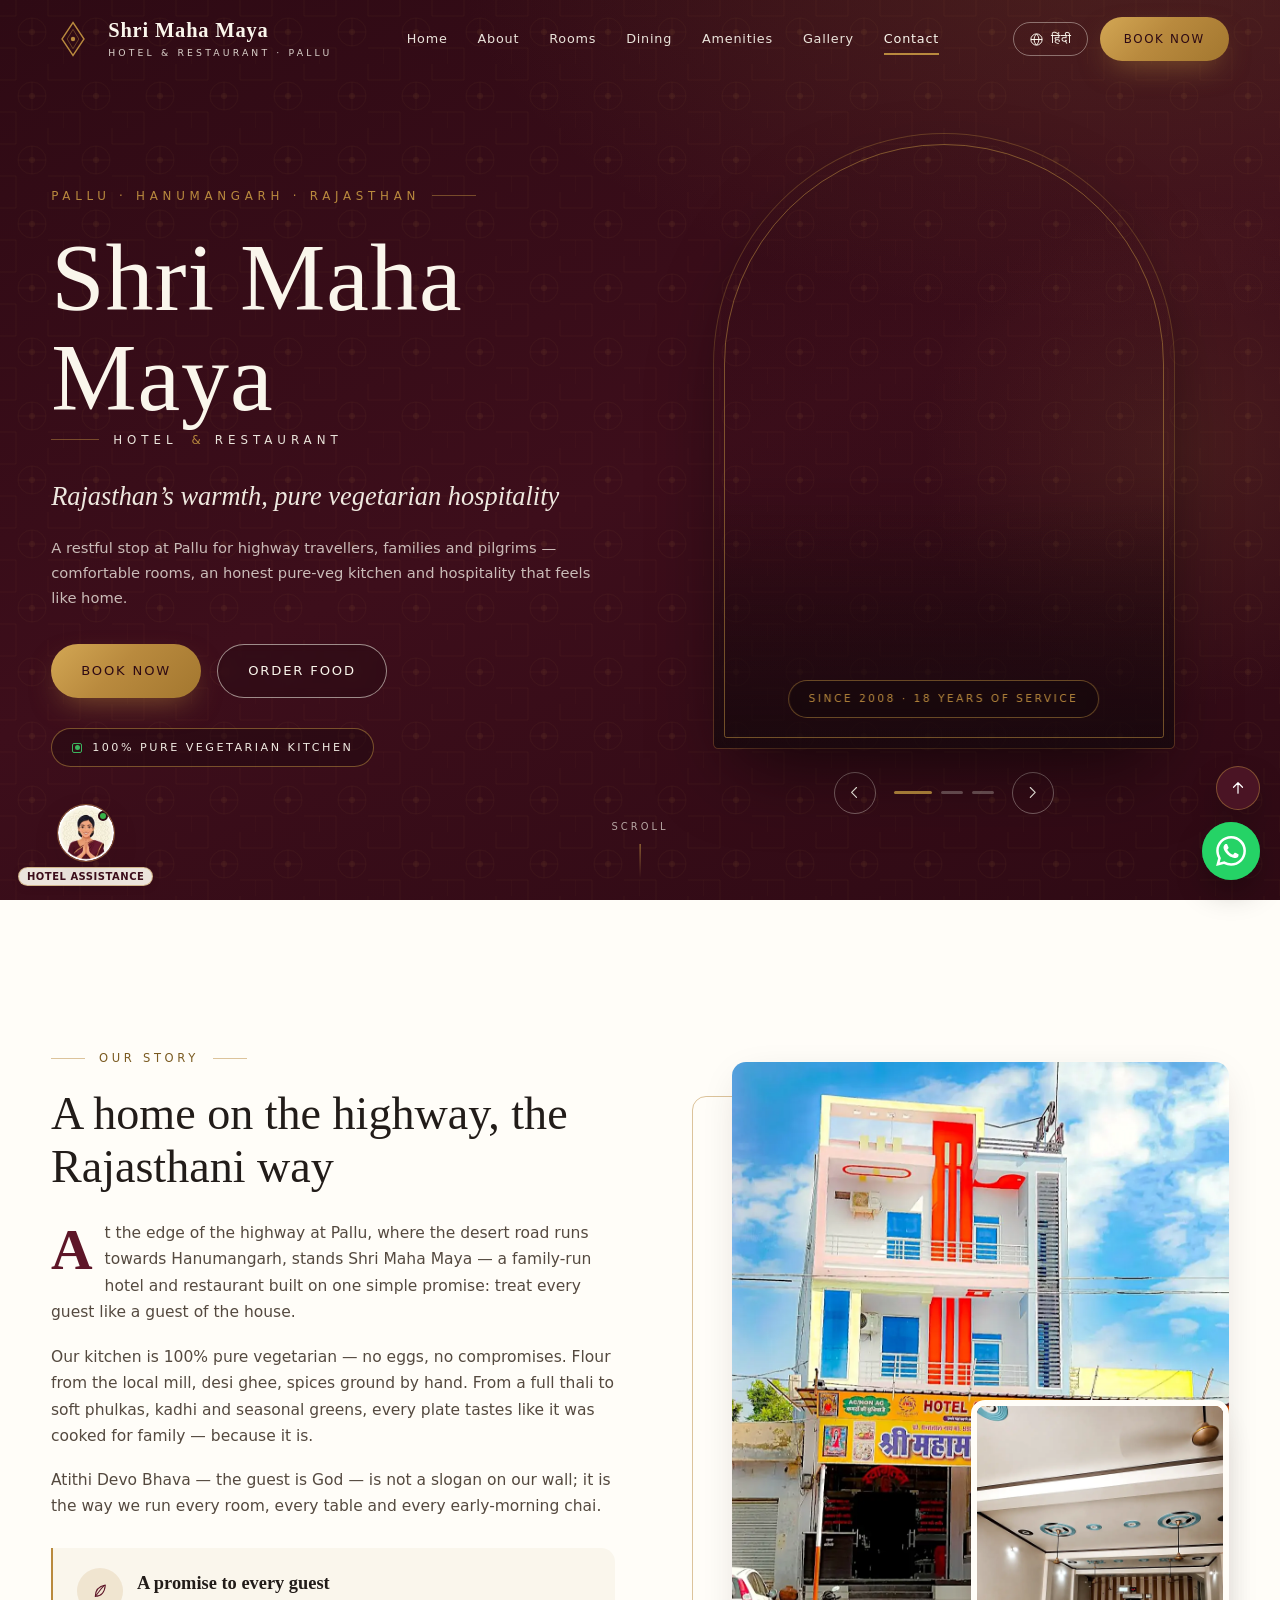
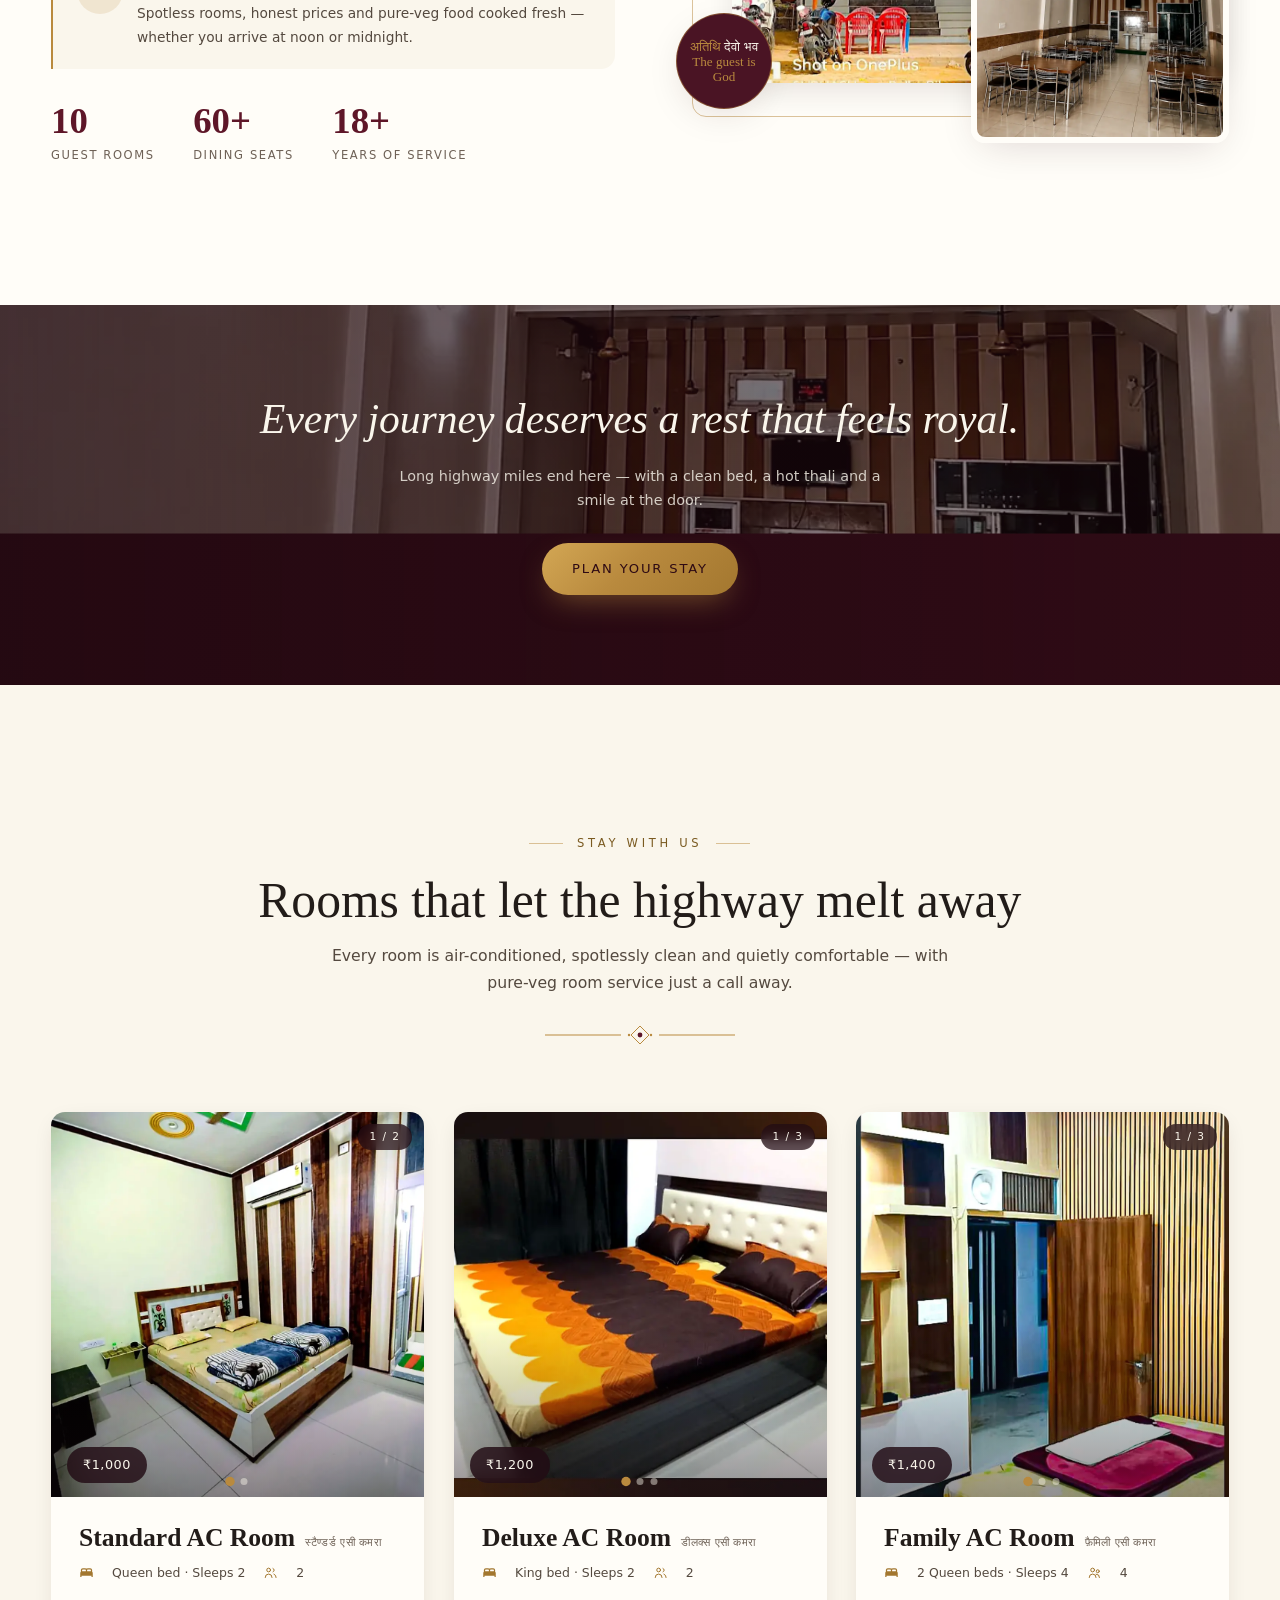
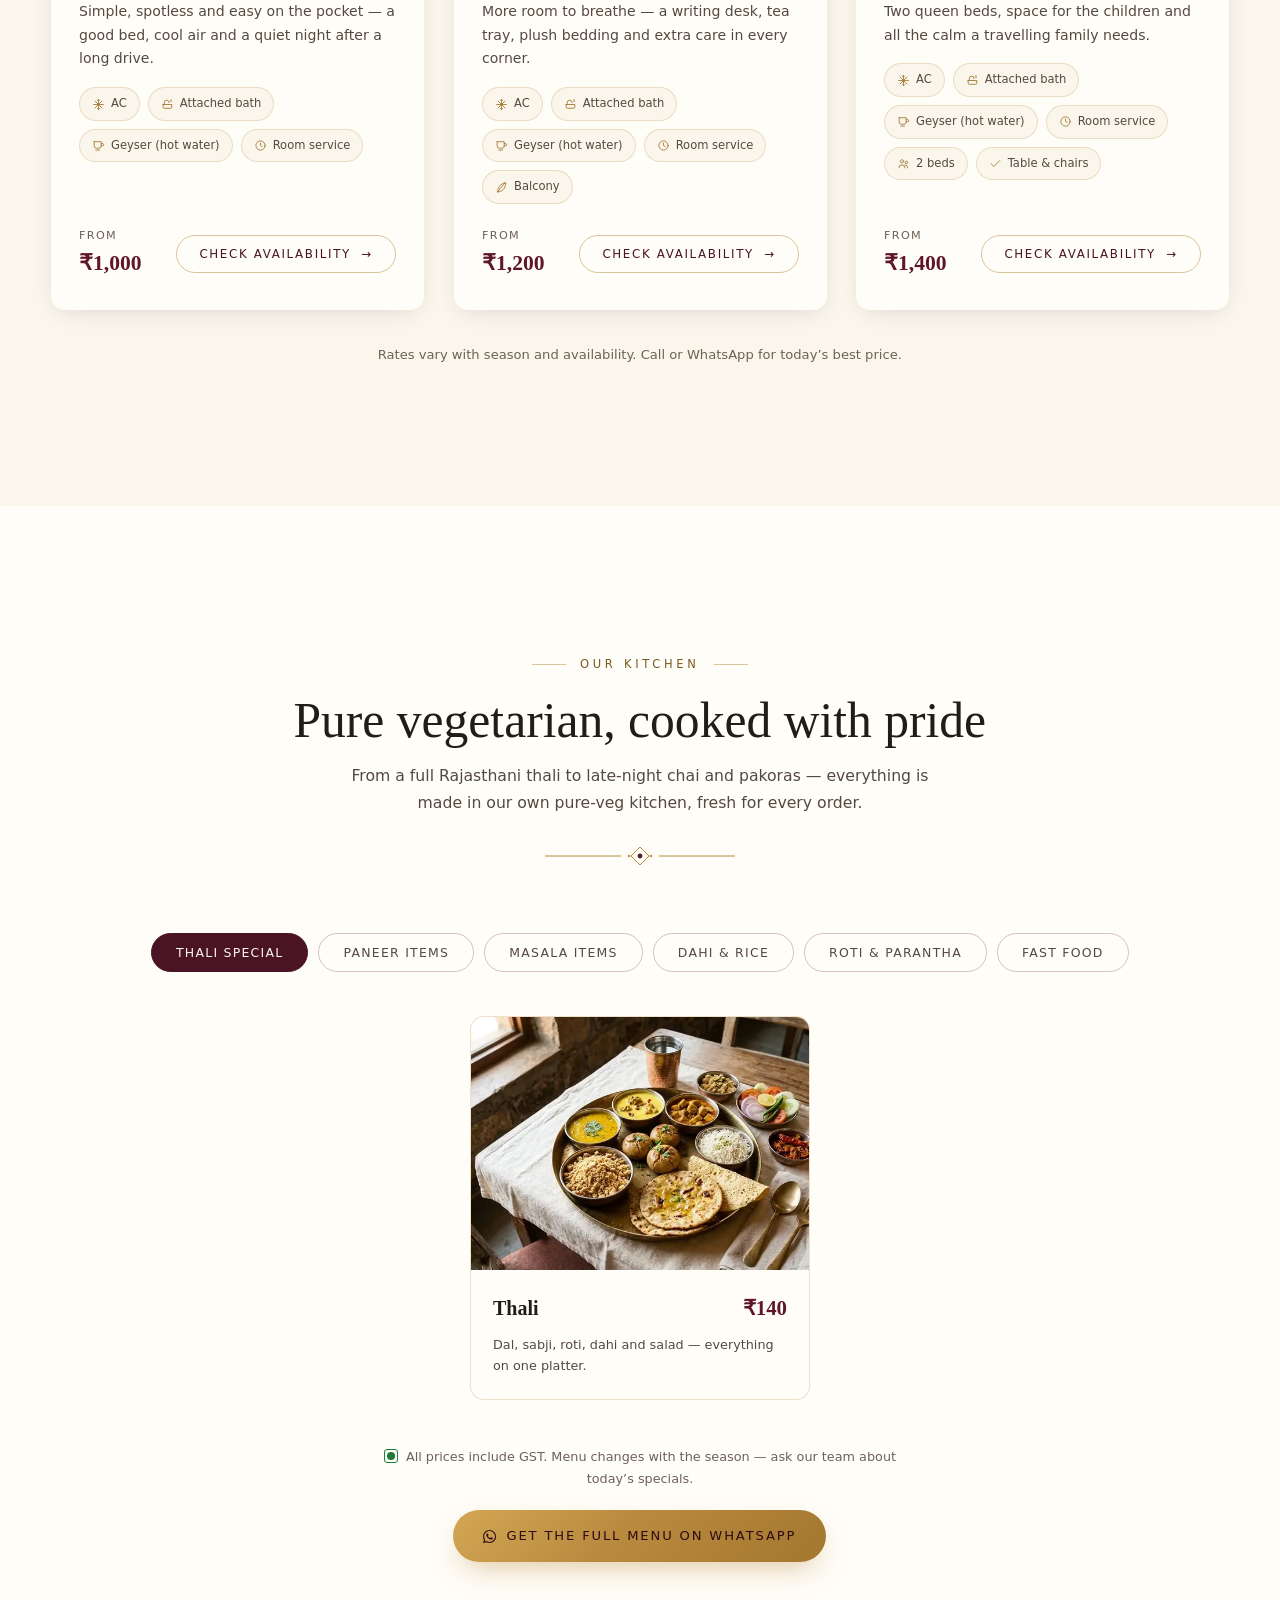
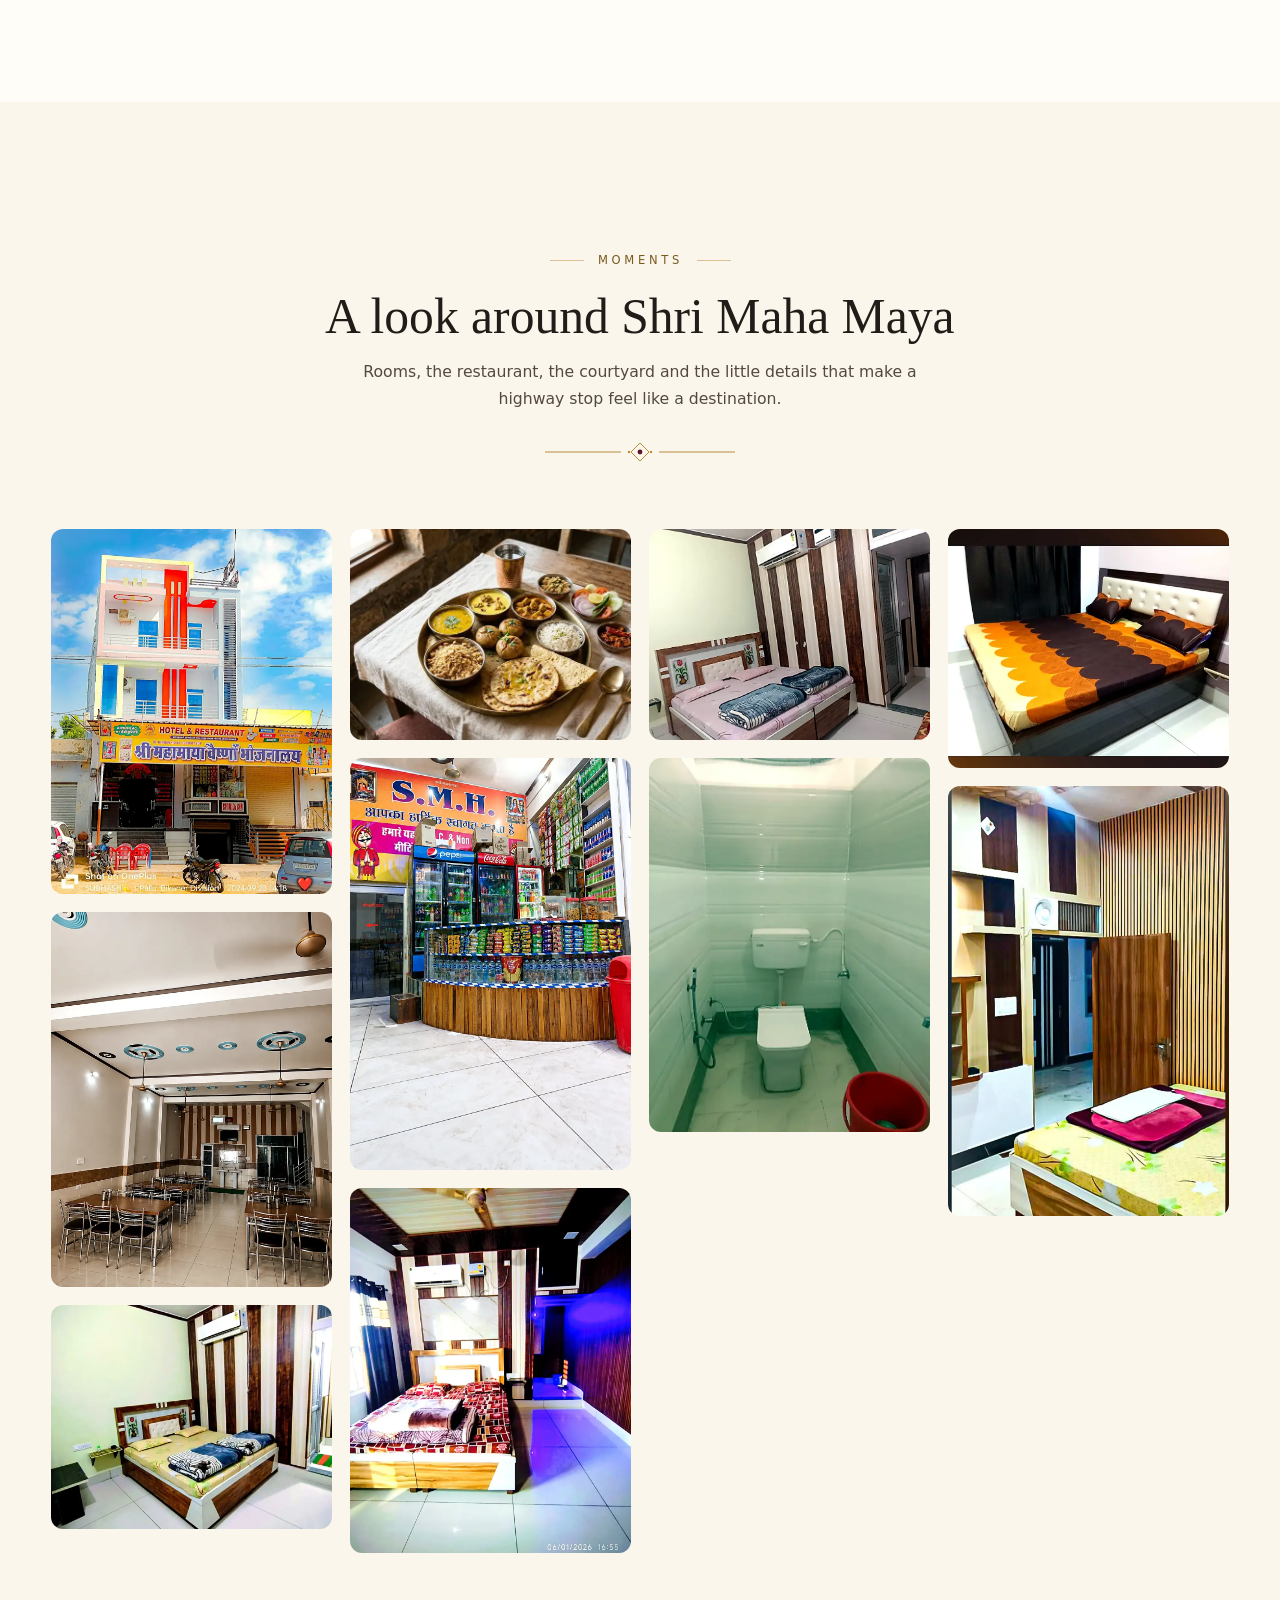
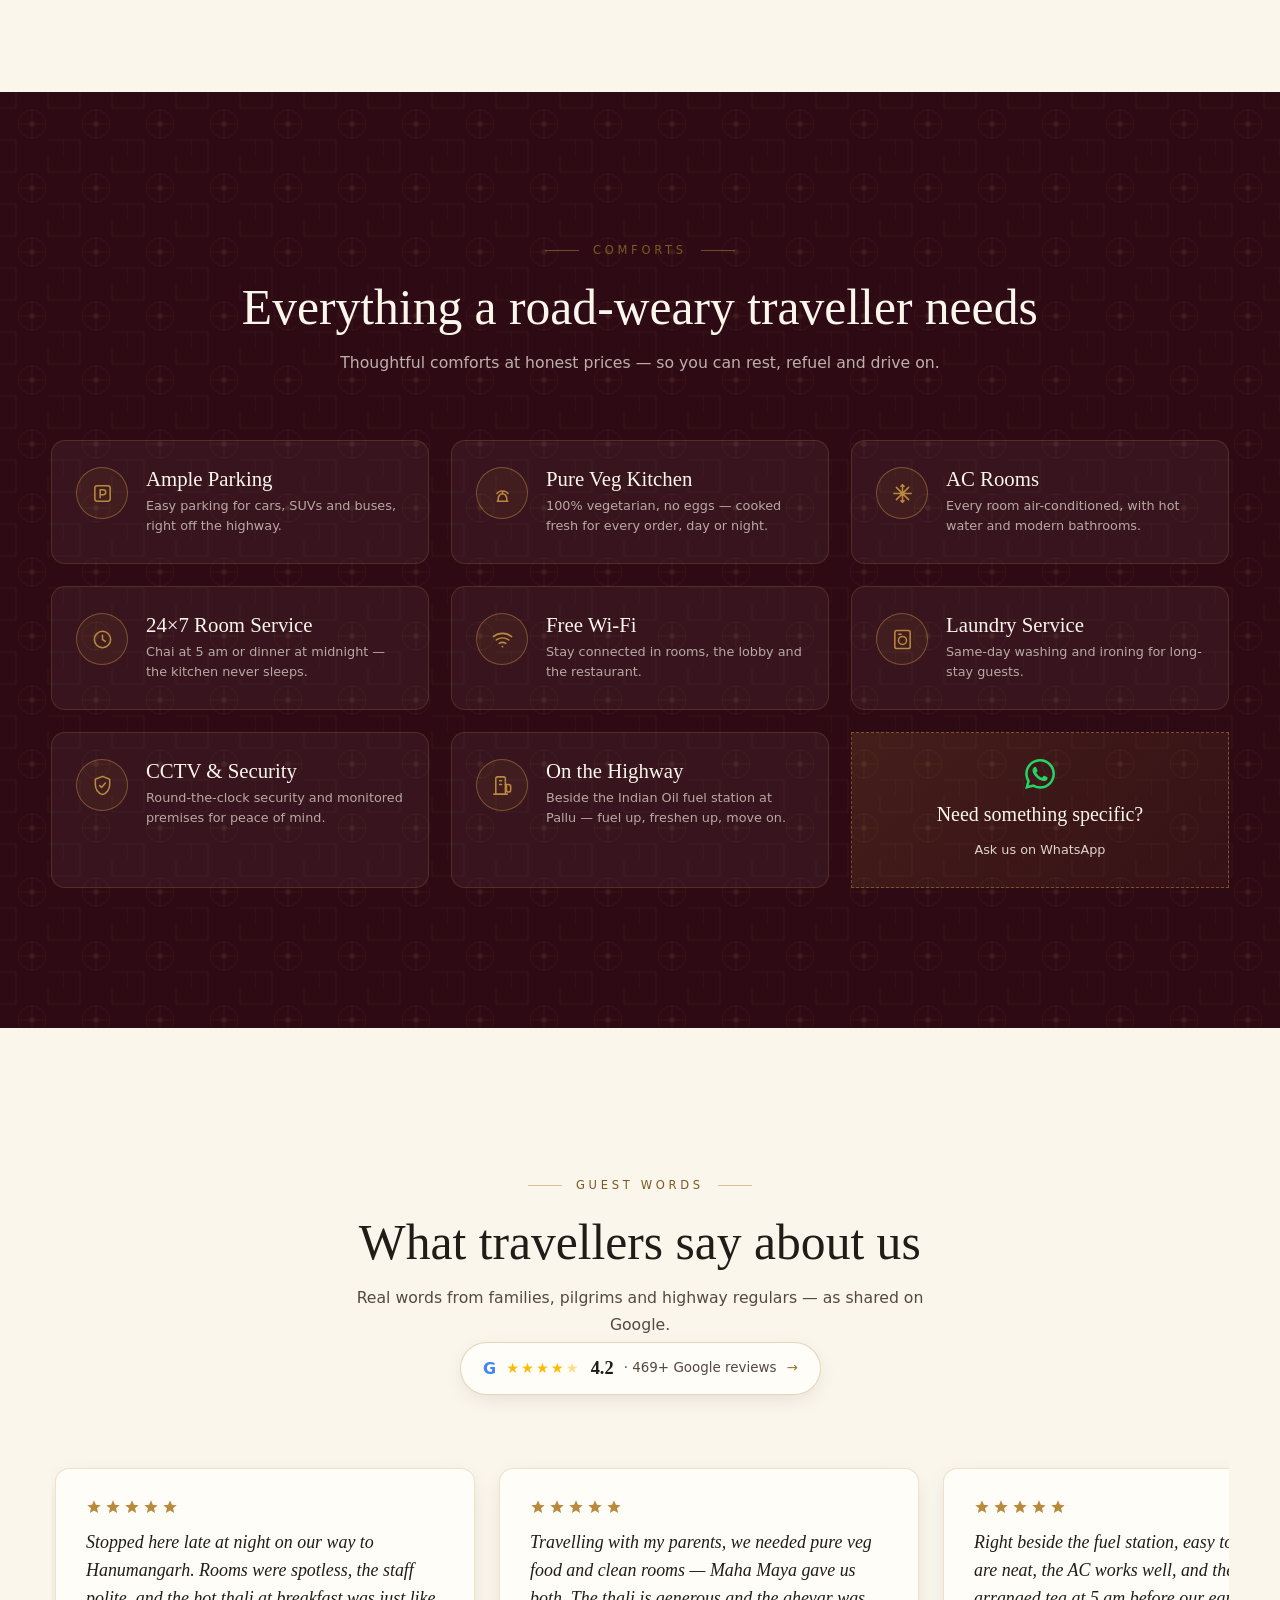
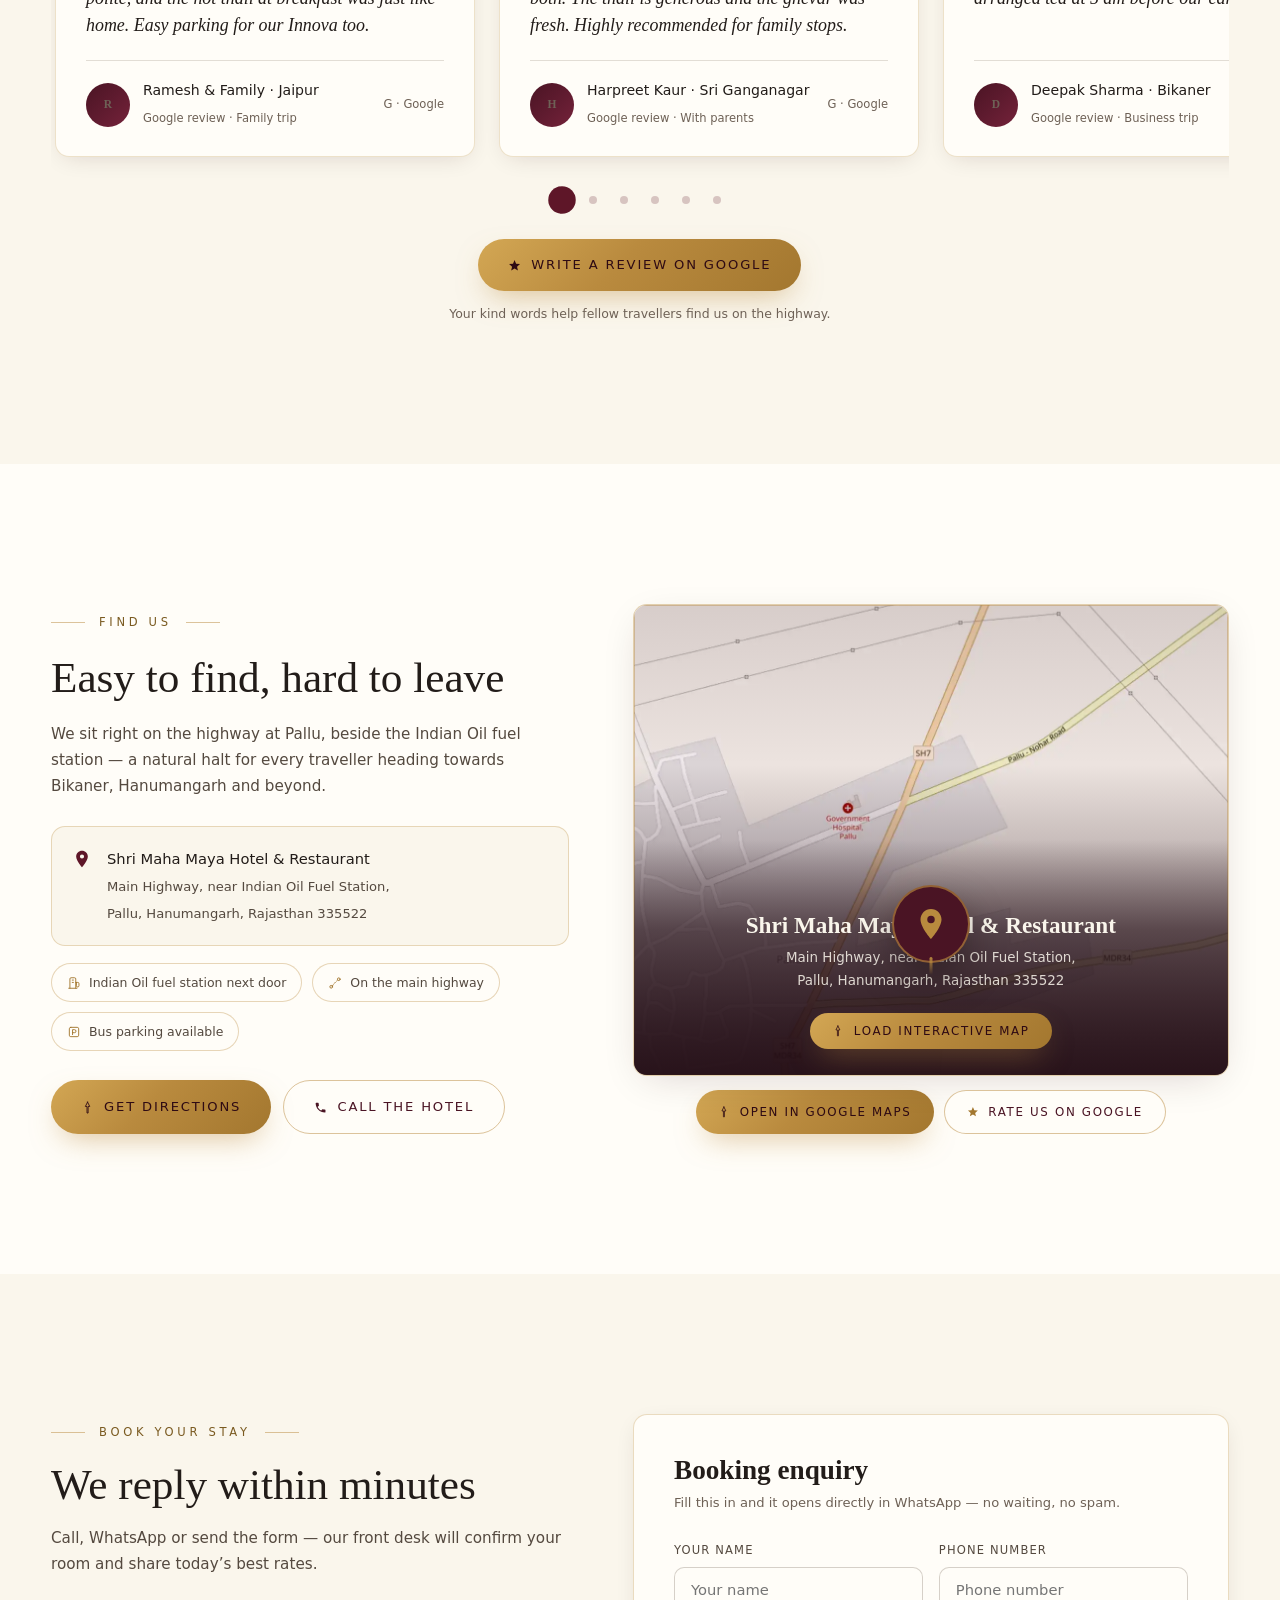
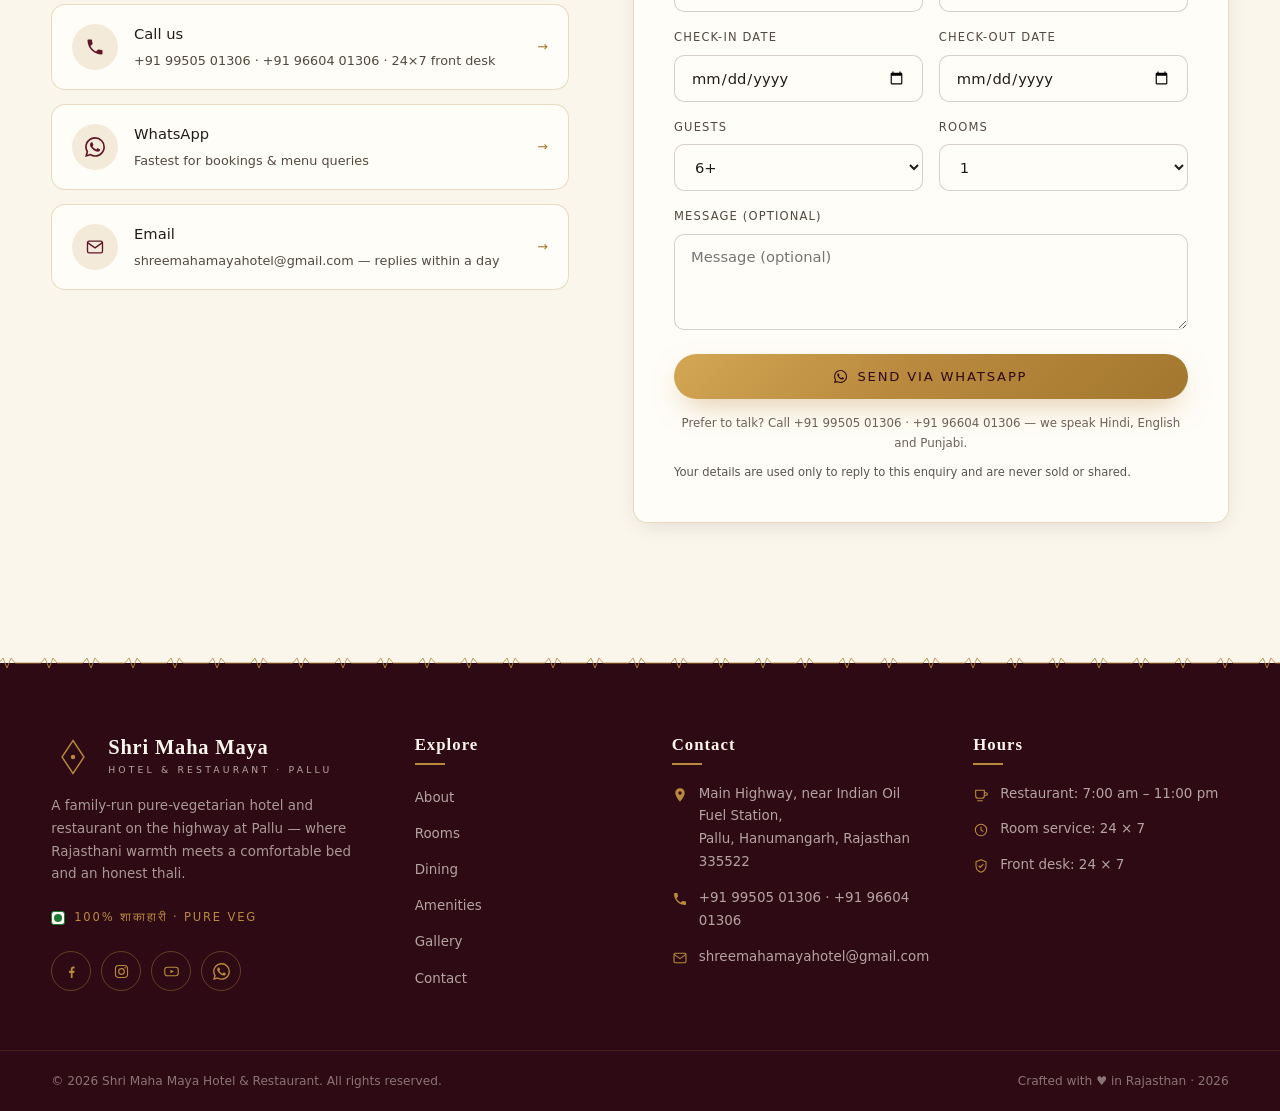
==== commit e72b0f18: "Add files via upload" ====
--- a/index.html
+++ b/index.html
@@ -804,7 +804,7 @@
 <script src="assets/js/menu.js?v=6" defer></script>
 <script>window.AGENT_CONFIG={api:"https://shreemahamayahotel.onrender.com",availabilityUrl:"https://script.google.com/macros/s/AKfycbxMPgJz2A-lnudhgkhctjL4FlbXmiivlpl7afj0Bceyf3ikXpvORlNHNE_L80ByqvcxUA/exec"}</script>
 <script src="assets/js/knowledge.js?v=3" defer></script>
-<script src="assets/js/agent.js?v=21" defer></script>
+<script src="assets/js/agent.js?v=22" defer></script>
 <script src="assets/js/app.js?v=15" defer></script>
 <noscript>
   <style>
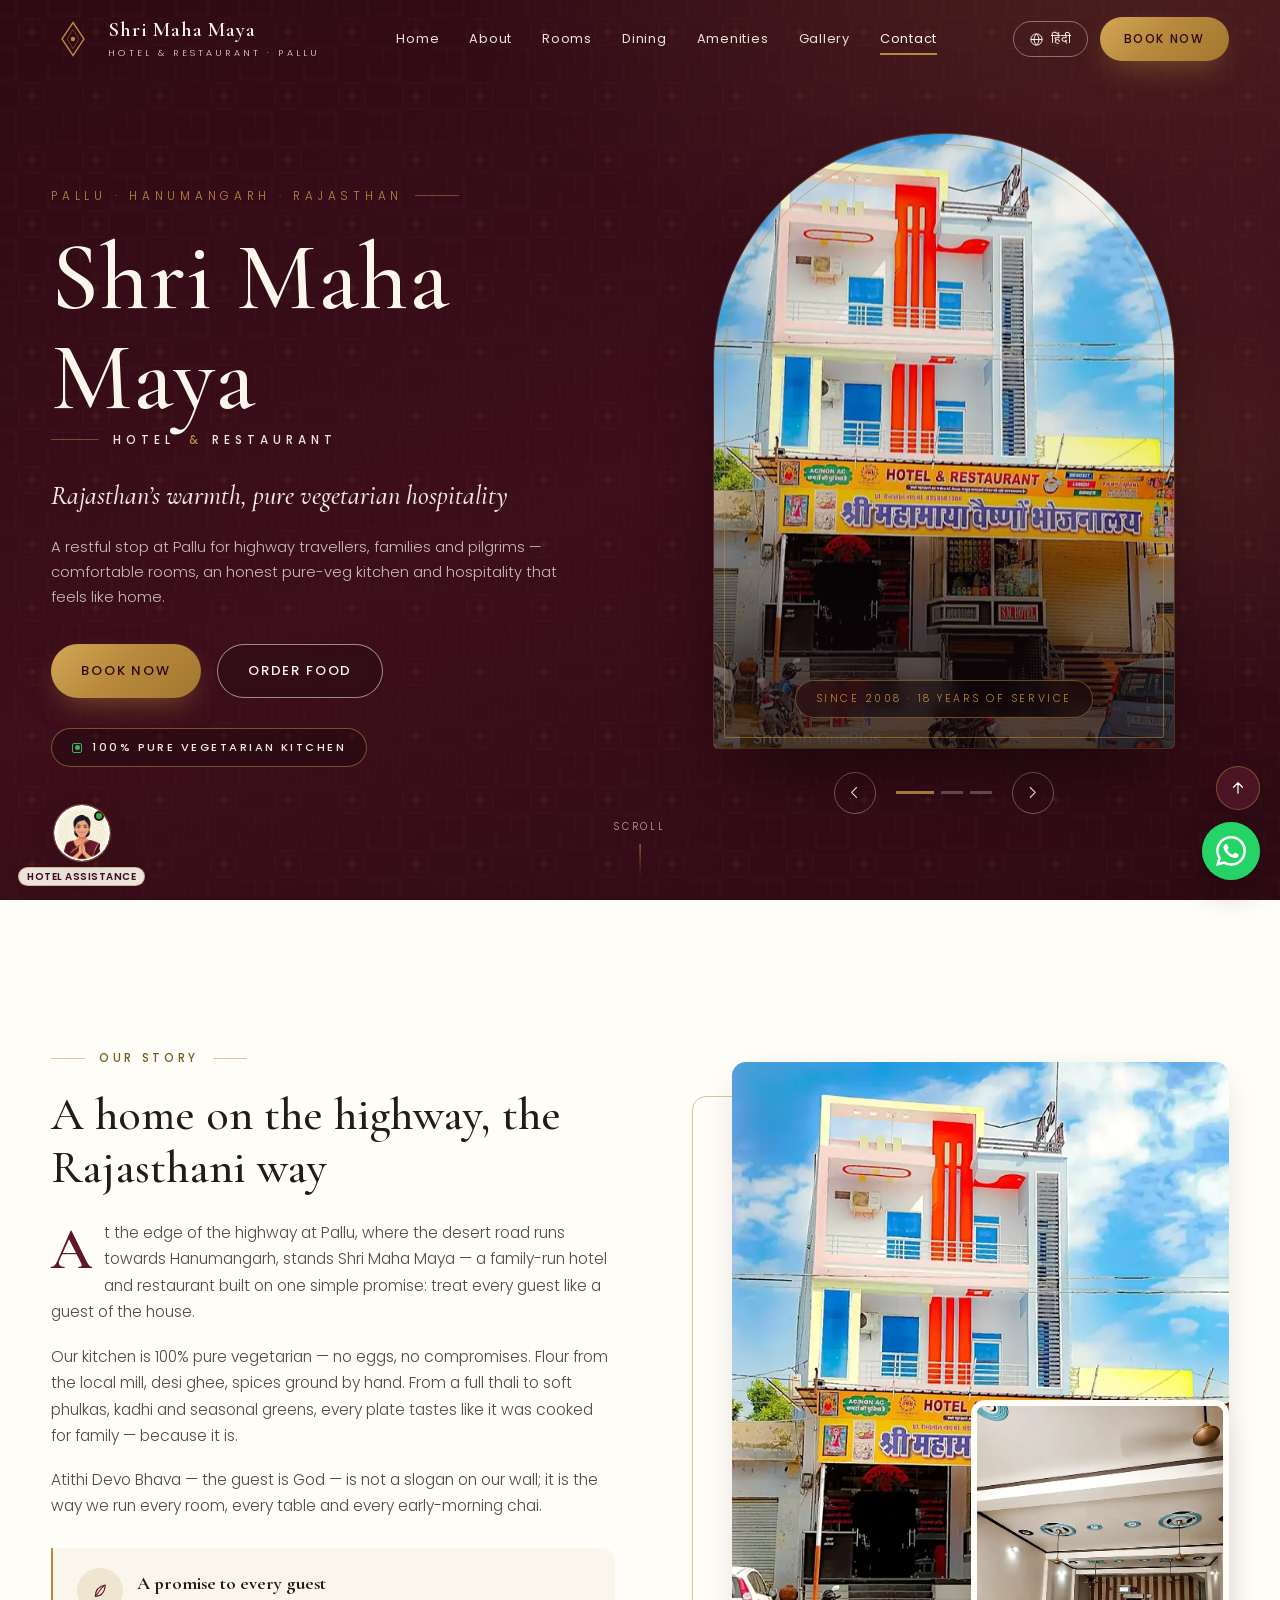
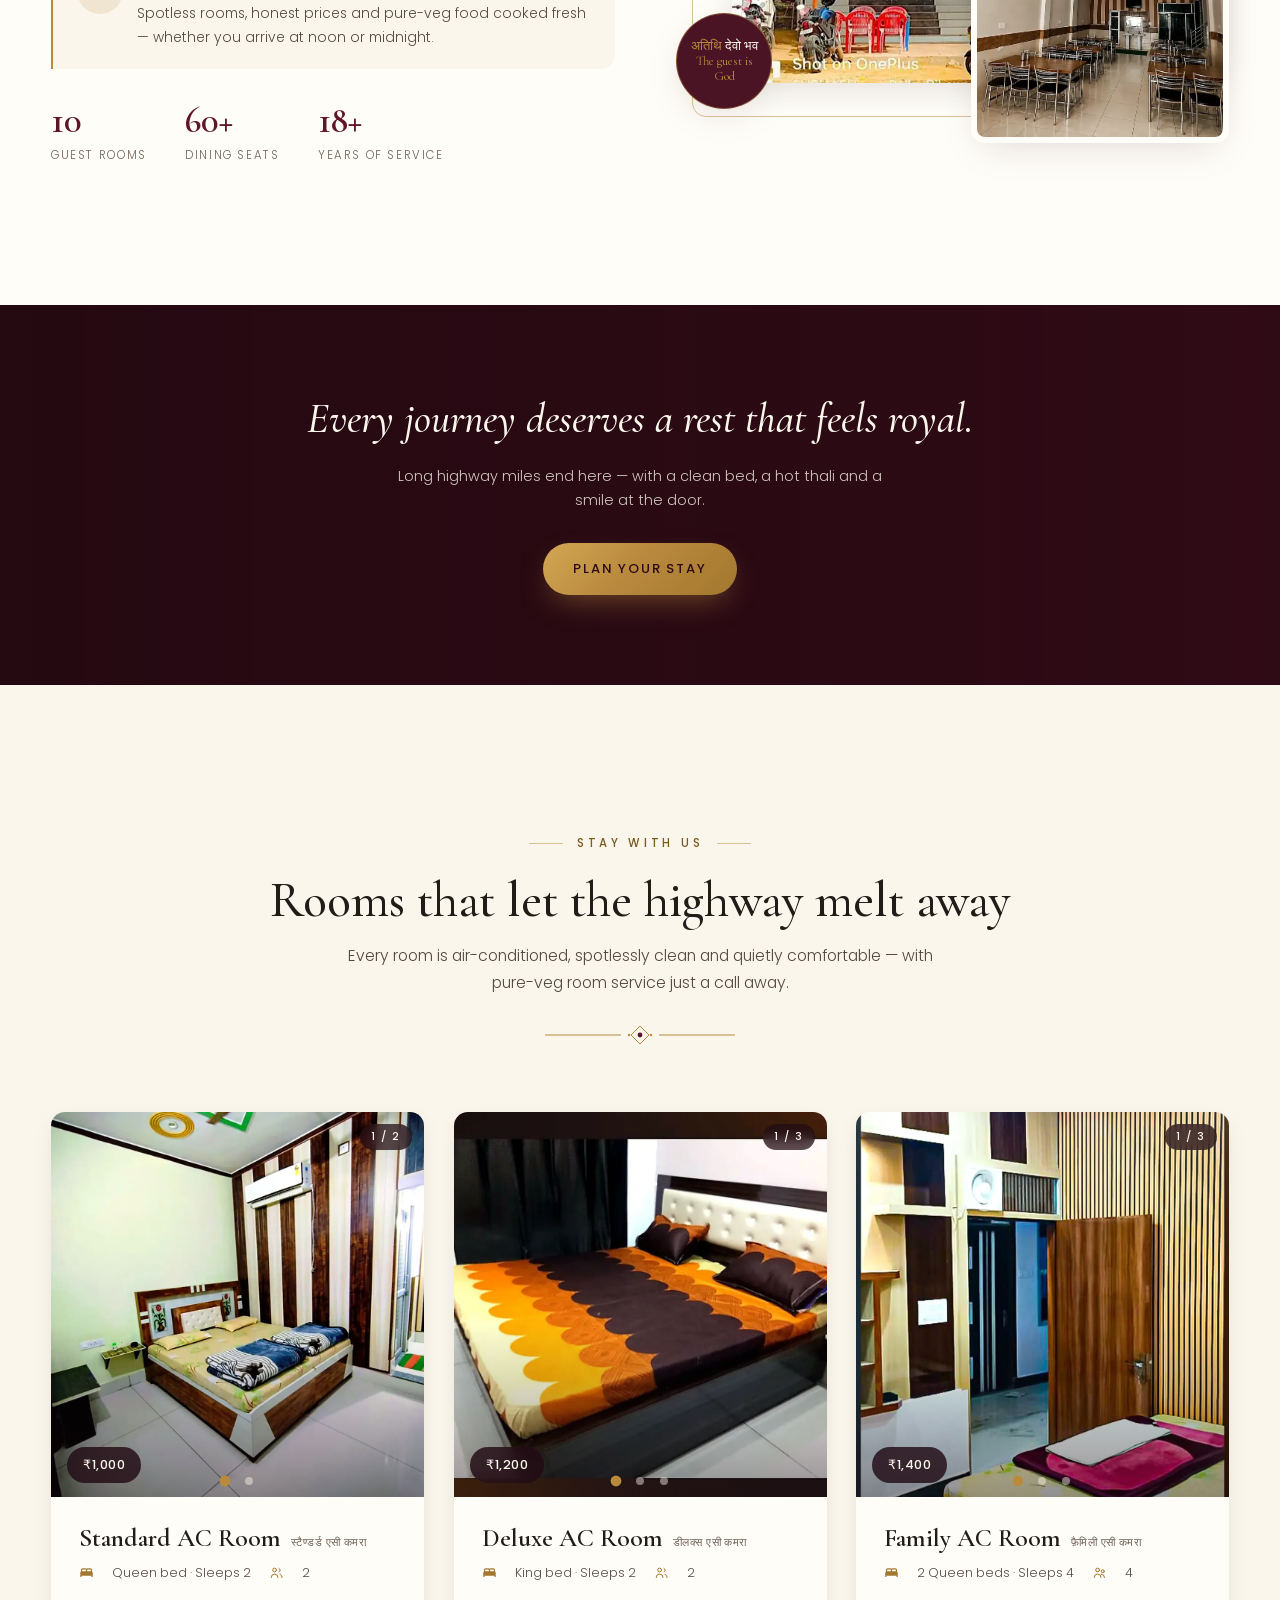
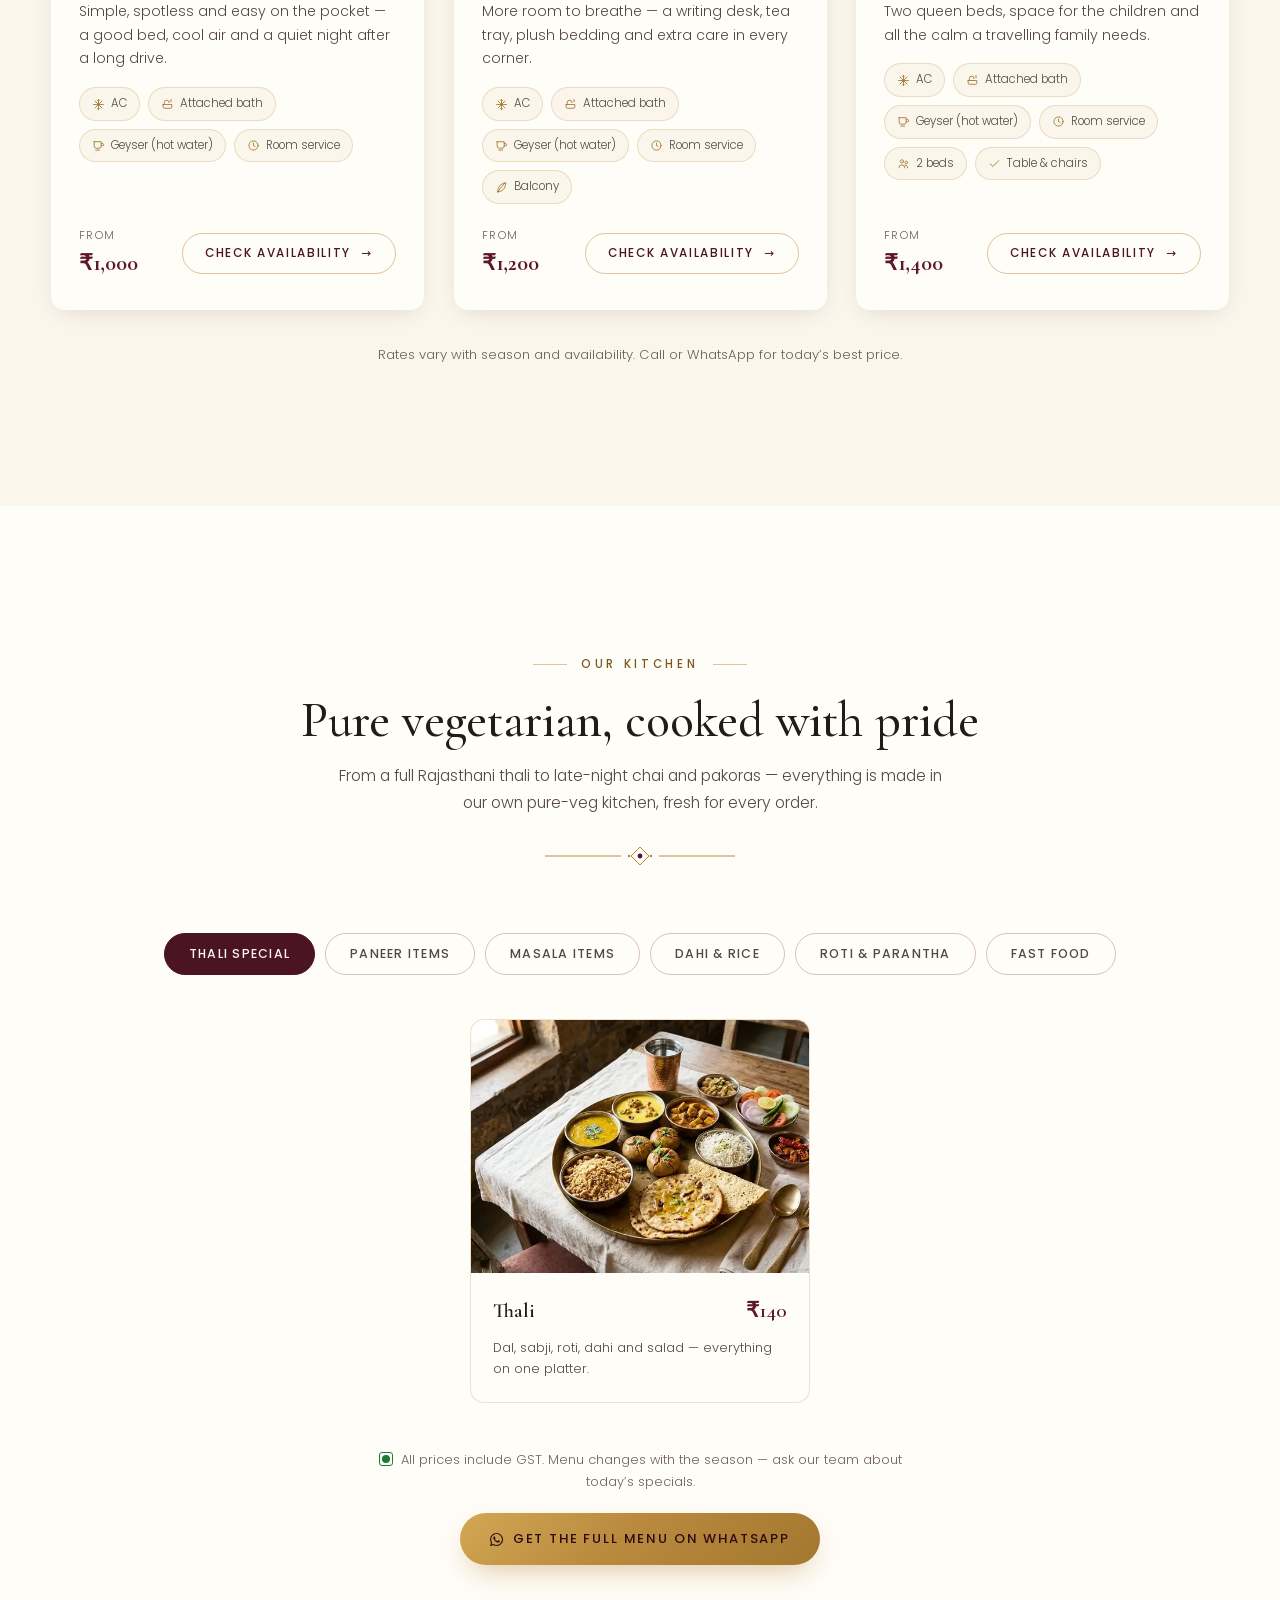
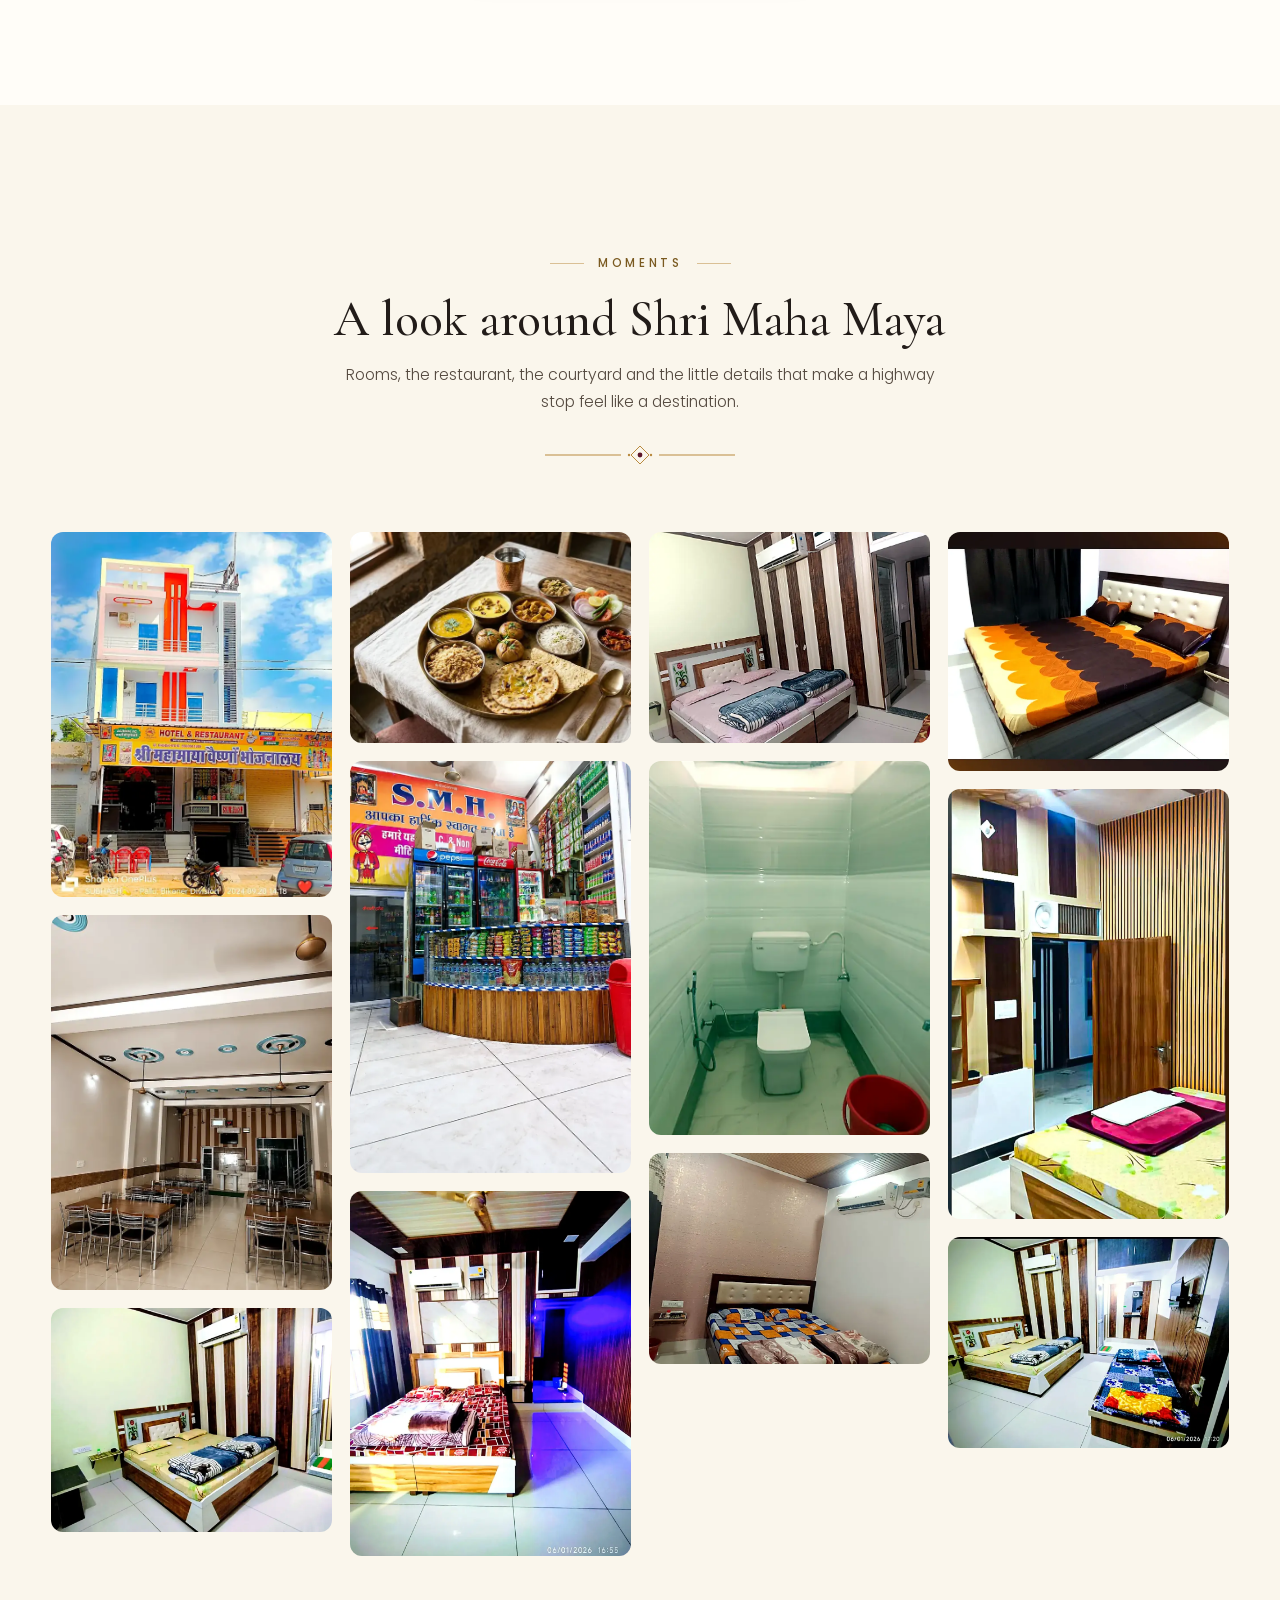
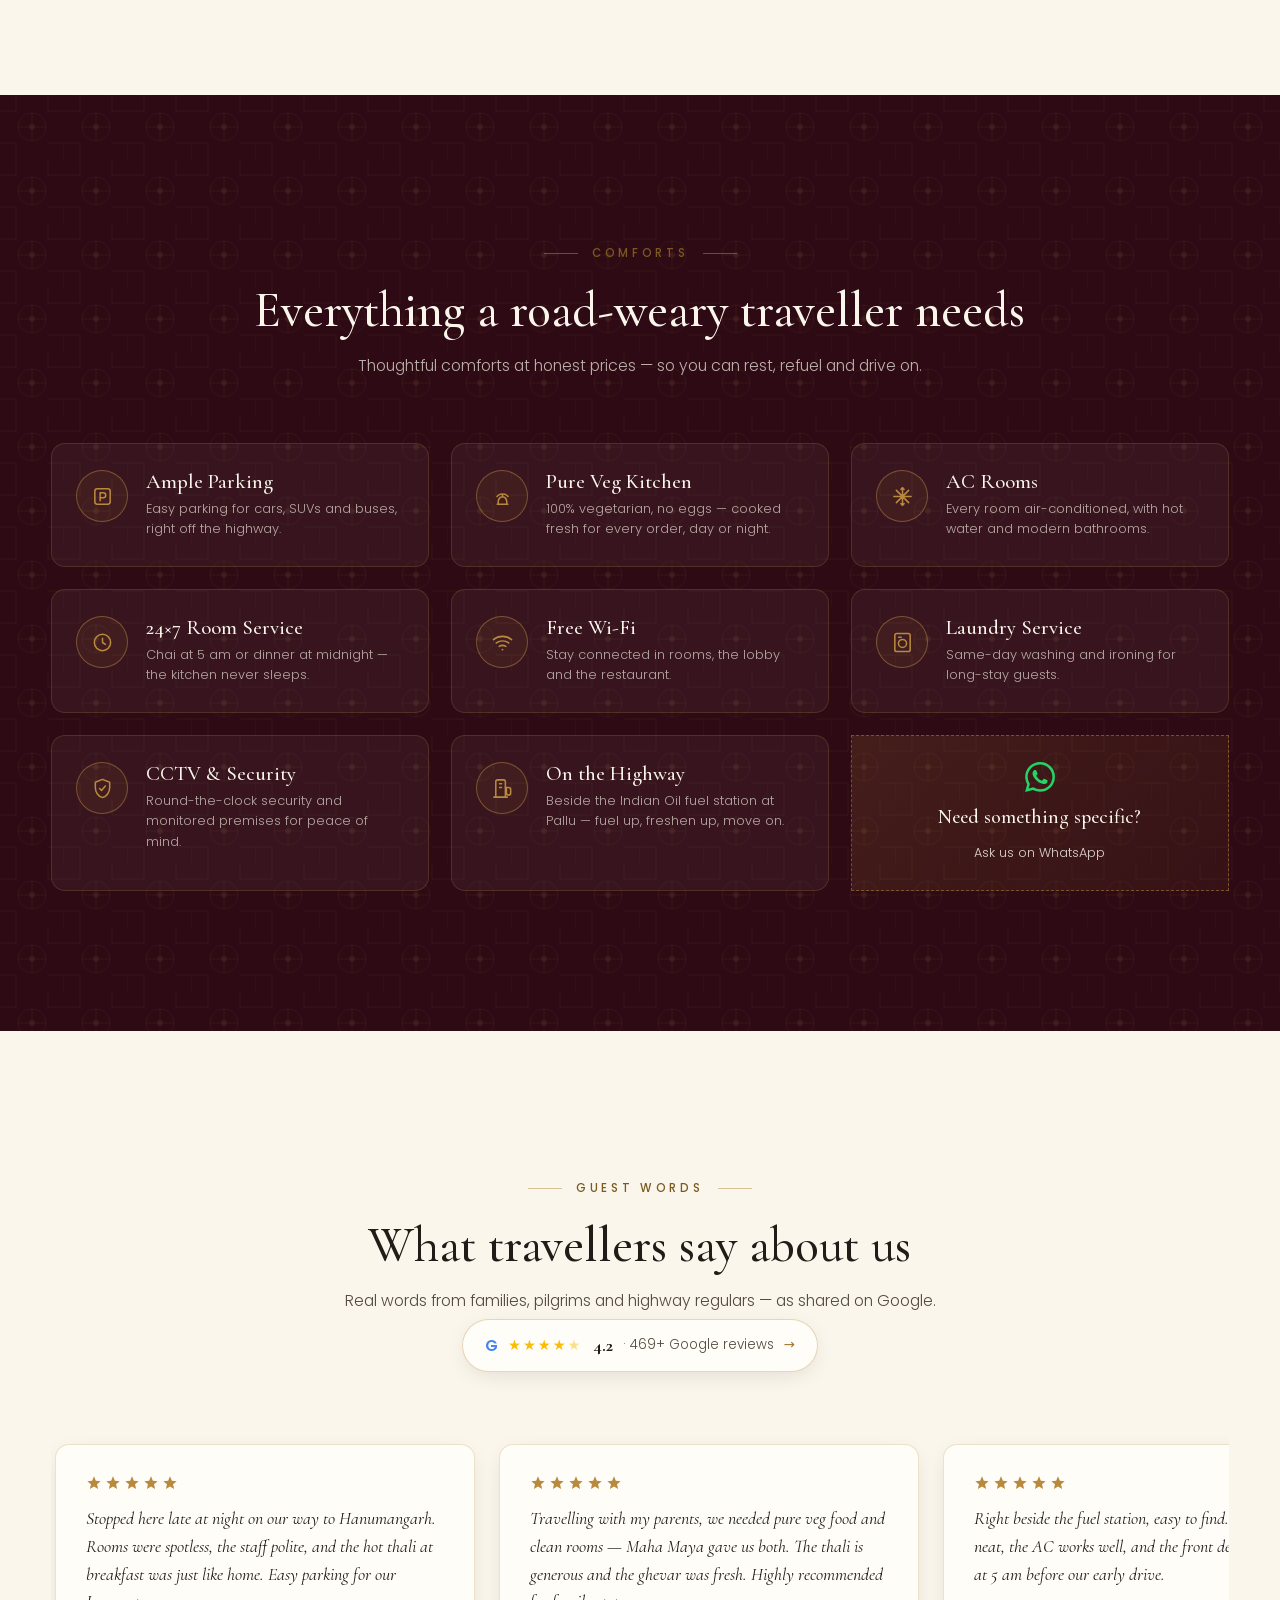
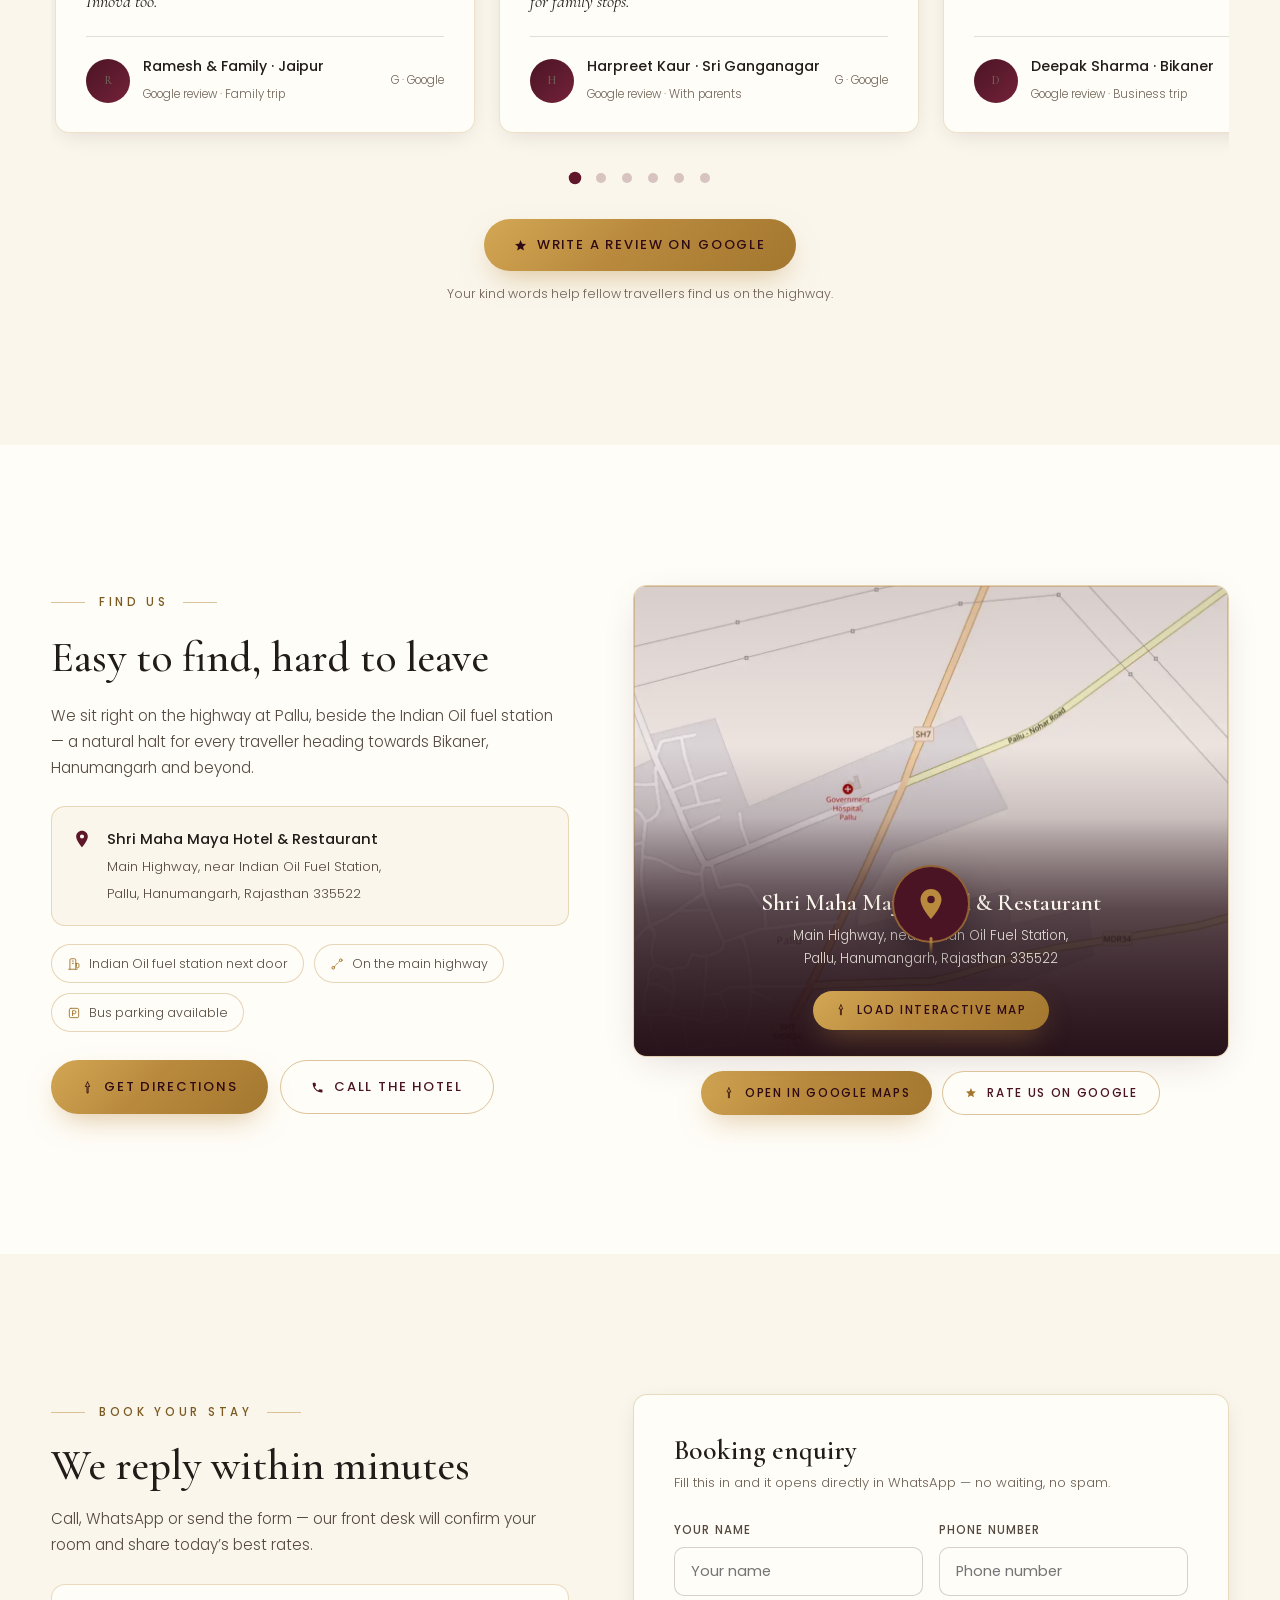
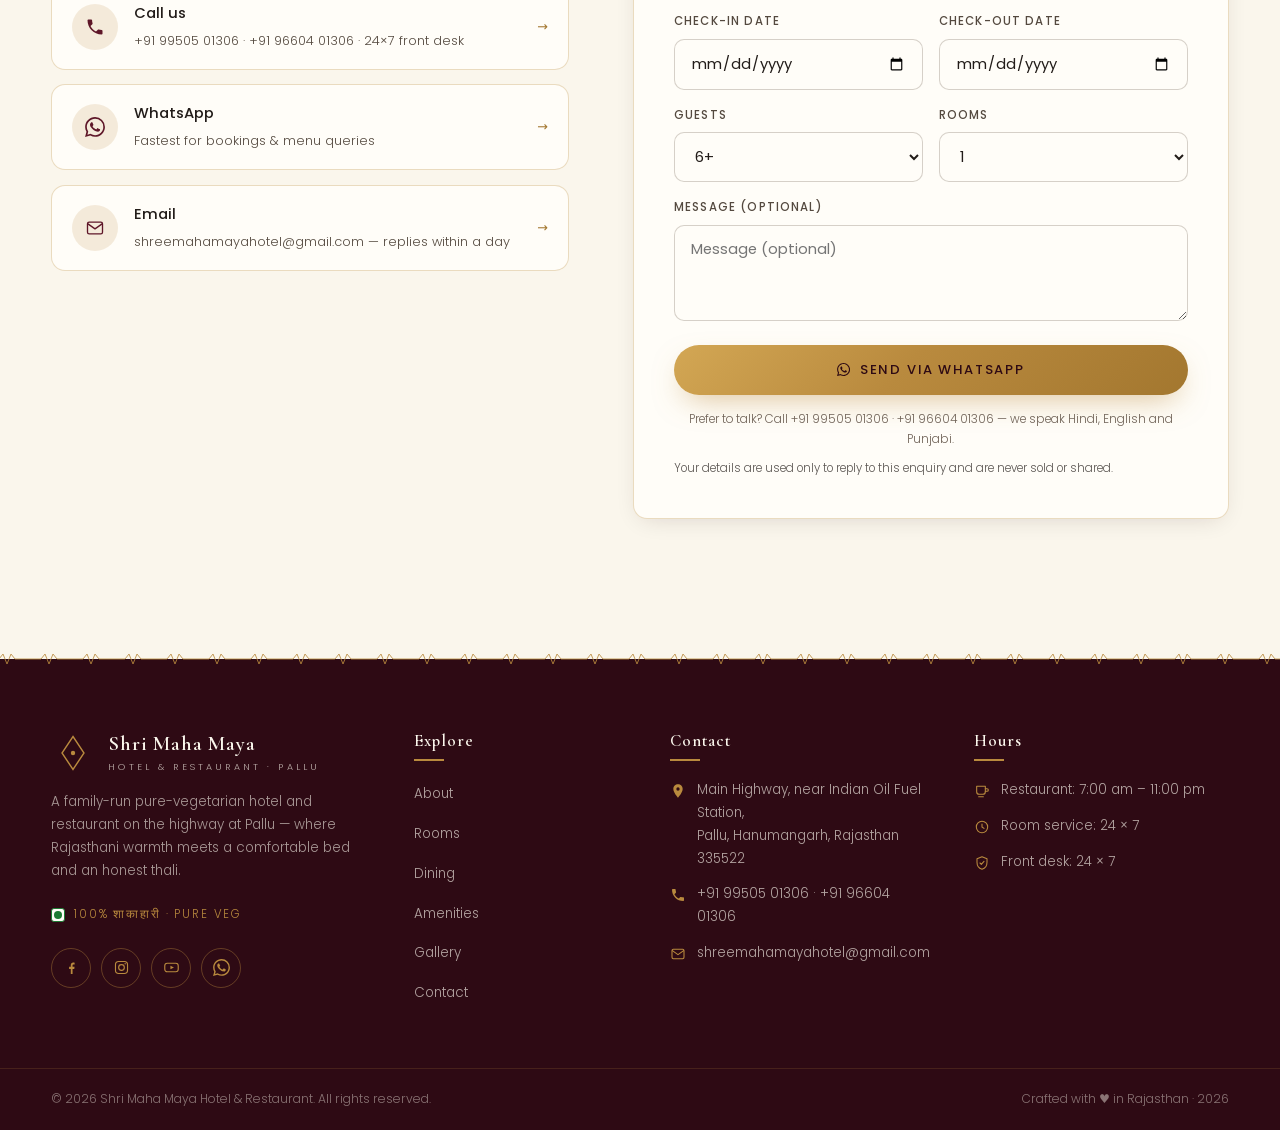
==== commit 1ca24234: "Add files via upload" ====
--- a/index.html
+++ b/index.html
@@ -33,10 +33,10 @@
   <!-- Fonts -->
 
   <!-- Styles -->
-  <link rel="stylesheet" href="assets/css/style.css?v=12">
+  <link rel="stylesheet" href="assets/css/style.css?v=14">
 
   <!-- Hero performance -->
-  <link rel="preload" as="image" imagesrcset="images/hero/hero-1-640.webp 640w, images/hero/hero-1.webp 1080w" imagesizes="(max-width: 920px) 100vw, 46vw" fetchpriority="high">
+  <link rel="preload" as="image" imagesrcset="images/hero/hero-1-640.webp 640w, images/hero/hero-1-800.webp 800w, images/hero/hero-1.webp 1080w" imagesizes="(max-width: 920px) 100vw, 46vw" fetchpriority="high">
 
   <!-- Structured data: Hotel + Restaurant -->
   <script type="application/ld+json">
@@ -195,15 +195,14 @@
         <div class="hero-slides">
           <div class="hero-slide active">
             <img src="images/hero/hero-1.webp" alt="Shri Maha Maya Hotel & Restaurant — hotel front view at Pallu"
-                 srcset="images/hero/hero-1-640.webp 640w, images/hero/hero-1.webp 1080w" sizes="(max-width: 920px) 100vw, 46vw" fetchpriority="high"
-                 fetchpriority="high" decoding="async"
+                 srcset="images/hero/hero-1-640.webp 640w, images/hero/hero-1-800.webp 800w, images/hero/hero-1.webp 1080w" sizes="(max-width: 920px) 100vw, 46vw" fetchpriority="high" decoding="async"
                  onerror="this.onerror=null;this.src='data:image/svg+xml;utf8,<svg xmlns=%22http://www.w3.org/2000/svg%22 width=%22900%22 height=%221200%22><rect width=%22900%22 height=%221200%22 fill=%22%233D0E1B%22/></svg>'">
           </div>
           <div class="hero-slide">
-            <img src="images/hero/hero-2.webp" alt="Dining hall at Shri Maha Maya" loading="lazy" srcset="images/hero/hero-2-640.webp 640w, images/hero/hero-2.webp 1080w" sizes="(max-width: 920px) 100vw, 46vw" decoding="async" width="1080" height="1440">
+            <img src="data:image/svg+xml;utf8,<svg xmlns=%22http://www.w3.org/2000/svg%22 width=%221080%22 height=%221440%22><rect width=%221080%22 height=%221440%22 fill=%22%233D0E1B%22/></svg>" data-src="images/hero/hero-2.webp" data-srcset="images/hero/hero-2-640.webp 640w, images/hero/hero-2-800.webp 800w, images/hero/hero-2.webp 1080w" alt="Dining hall at Shri Maha Maya" loading="lazy" fetchpriority="low" sizes="(max-width: 920px) 100vw, 46vw" decoding="async" width="1080" height="1440">
           </div>
           <div class="hero-slide">
-            <img src="images/hero/hero-3.webp" alt="Reception area at Shri Maha Maya" loading="lazy" srcset="images/hero/hero-3-640.webp 640w, images/hero/hero-3.webp 1080w" sizes="(max-width: 920px) 100vw, 46vw" decoding="async" width="935" height="1683">
+            <img src="data:image/svg+xml;utf8,<svg xmlns=%22http://www.w3.org/2000/svg%22 width=%22935%22 height=%221683%22><rect width=%22935%22 height=%221683%22 fill=%22%233D0E1B%22/></svg>" data-src="images/hero/hero-3.webp" data-srcset="images/hero/hero-3-640.webp 640w, images/hero/hero-3-800.webp 800w, images/hero/hero-3.webp 935w" alt="Reception area at Shri Maha Maya" loading="lazy" fetchpriority="low" sizes="(max-width: 920px) 100vw, 46vw" decoding="async" width="935" height="1683">
           </div>
         </div>
         <div class="hero-veil"></div>
@@ -211,7 +210,7 @@
       </div>
       <div class="hero-controls">
         <button id="hero-prev" data-icon="chevL" aria-label="Previous slide"></button>
-        <div class="hero-dots" id="hero-dots" role="tablist" aria-label="Hero slides"></div>
+        <div class="hero-dots" id="hero-dots" role="group" aria-label="Hero slides"></div>
         <button id="hero-next" data-icon="chevR" aria-label="Next slide"></button>
       </div>
     </div>
@@ -244,10 +243,12 @@
     <div class="about-media reveal" style="--d:.2s">
       <div class="frame"></div>
       <figure class="main-img">
-        <img src="images/hero/hero-1.webp" alt="Shri Maha Maya Hotel — the front of the hotel at Pallu" loading="lazy" decoding="async" width="1080" height="1460">
+        <img src="images/hero/hero-1.webp" alt="Shri Maha Maya Hotel — the front of the hotel at Pallu" loading="lazy" decoding="async" width="1080" height="1460"
+             srcset="images/hero/hero-1-640.webp 640w, images/hero/hero-1-800.webp 800w, images/hero/hero-1.webp 1080w" sizes="(max-width: 920px) 82vw, 42vw">
       </figure>
       <figure class="side-img">
-        <img src="images/hero/hero-2.webp" alt="The dining hall where every thali is served" loading="lazy" decoding="async" width="1080" height="1440">
+        <img src="images/hero/hero-2.webp" alt="The dining hall where every thali is served" loading="lazy" decoding="async" width="1080" height="1440"
+             srcset="images/hero/hero-2-640.webp 640w, images/hero/hero-2-800.webp 800w, images/hero/hero-2.webp 1080w" sizes="(max-width: 920px) 44vw, 22vw">
       </figure>
       <div class="seal"><span><em>अतिथि</em> देवो भव<br><em>The guest is God</em></span></div>
     </div>
@@ -257,11 +258,12 @@
 <!-- ============ PARALLAX BAND ============ -->
 <section class="parallax-band" aria-label="Hospitality promise">
   <div class="bg" data-parallax="1">
-    <img src="images/hero/hero-2.webp" alt="" aria-hidden="true" loading="lazy" decoding="async" width="1080" height="1440">
+    <img src="images/hero/hero-2.webp" alt="" aria-hidden="true" loading="lazy" decoding="async" width="1080" height="1440"
+         srcset="images/hero/hero-2-640.webp 640w, images/hero/hero-2-800.webp 800w, images/hero/hero-2.webp 1080w" sizes="100vw">
   </div>
   <div class="veil"></div>
   <div class="inner">
-    <h3 class="reveal" data-i18n="band.title">Every journey deserves a rest that feels royal.</h3>
+    <h2 class="reveal" data-i18n="band.title">Every journey deserves a rest that feels royal.</h2>
     <p class="reveal" style="--d:.12s" data-i18n="band.text">Long highway miles end here — with a clean bed, a hot thali and a smile at the door.</p>
     <a href="#rooms" class="btn btn-gold reveal" style="--d:.24s" data-i18n="band.btn">Plan Your Stay</a>
   </div>
@@ -408,11 +410,13 @@
 
         <div class="masonry reveal">
       <figure class="g-item" data-gallery="main" data-full="images/hero/hero-1.webp" data-cap="The Hotel · होटल">
-        <img src="images/hero/hero-1.webp" alt="Hotel front view at Pallu" loading="lazy" decoding="async" style="--ar:3/3.9" width="1080" height="1460">
+        <img src="images/hero/hero-1.webp" alt="Hotel front view at Pallu" loading="lazy" decoding="async" style="--ar:3/3.9" width="1080" height="1460"
+             srcset="images/hero/hero-1-640.webp 640w, images/hero/hero-1-800.webp 800w, images/hero/hero-1.webp 1080w" sizes="(max-width: 620px) 92vw, (max-width: 1100px) 30vw, 24vw">
         <span class="cap">The Hotel</span>
       </figure>
       <figure class="g-item" data-gallery="main" data-full="images/hero/hero-2.webp" data-cap="Dining Hall · भोजन कक्ष">
-        <img src="images/hero/hero-2.webp" alt="Dining hall" loading="lazy" decoding="async" style="--ar:3/4" width="1080" height="1440">
+        <img src="images/hero/hero-2.webp" alt="Dining hall" loading="lazy" decoding="async" style="--ar:3/4" width="1080" height="1440"
+             srcset="images/hero/hero-2-640.webp 640w, images/hero/hero-2-800.webp 800w, images/hero/hero-2.webp 1080w" sizes="(max-width: 620px) 92vw, (max-width: 1100px) 30vw, 24vw">
         <span class="cap">Dining Hall</span>
       </figure>
       <figure class="g-item" data-gallery="main" data-full="images/rooms/room-standard.webp" data-cap="Guest Room · अतिथि कक्ष">
@@ -424,7 +428,8 @@
         <span class="cap">The Thali</span>
       </figure>
       <figure class="g-item" data-gallery="main" data-full="images/hero/hero-3.webp" data-cap="Reception · स्वागत कक्ष">
-        <img src="images/hero/hero-3.webp" alt="Hotel reception" loading="lazy" decoding="async" style="--ar:3/4.4" width="935" height="1683">
+        <img src="images/hero/hero-3.webp" alt="Hotel reception" loading="lazy" decoding="async" style="--ar:3/4.4" width="935" height="1683"
+             srcset="images/hero/hero-3-640.webp 640w, images/hero/hero-3-800.webp 800w, images/hero/hero-3.webp 935w" sizes="(max-width: 620px) 92vw, (max-width: 1100px) 30vw, 24vw">
         <span class="cap">Reception</span>
       </figure>
       <figure class="g-item" data-gallery="main" data-full="images/rooms/room-deluxe.webp" data-cap="Guest Room · अतिथि कक्ष">
@@ -804,8 +809,8 @@
 <script src="assets/js/menu.js?v=6" defer></script>
 <script>window.AGENT_CONFIG={api:"https://shreemahamayahotel.onrender.com",availabilityUrl:"https://script.google.com/macros/s/AKfycbxMPgJz2A-lnudhgkhctjL4FlbXmiivlpl7afj0Bceyf3ikXpvORlNHNE_L80ByqvcxUA/exec"}</script>
 <script src="assets/js/knowledge.js?v=3" defer></script>
-<script src="assets/js/agent.js?v=22" defer></script>
-<script src="assets/js/app.js?v=15" defer></script>
+<script src="assets/js/agent.js?v=25" defer></script>
+<script src="assets/js/app.js?v=17" defer></script>
 <noscript>
   <style>
     .reveal, .hero-eyebrow, .hero-baseline, .hero-sub, .hero-desc, .hero-ctas, .veg-seal, .hero h1 { opacity: 1 !important; transform: none !important; }
--- a/assets/css/style.css
+++ b/assets/css/style.css
@@ -1 +1 @@
-@font-face{font-family: "Cormorant Garamond";font-style: italic;font-weight: 400;font-display: swap;src: url("../fonts/CormorantGaramond-400i.woff2") format("woff2");unicode-range: U+0000-00FF,U+0131,U+0152-0153,U+02BB-02BC,U+02C6,U+02DA,U+02DC,U+0304,U+0308,U+0329,U+2000-206F,U+20AC,U+2122,U+2191,U+2193,U+2212,U+2215,U+FEFF,U+FFFD}@font-face{font-family: "Cormorant Garamond";font-style: italic;font-weight: 500;font-display: swap;src: url("../fonts/CormorantGaramond-500i.woff2") format("woff2");unicode-range: U+0000-00FF,U+0131,U+0152-0153,U+02BB-02BC,U+02C6,U+02DA,U+02DC,U+0304,U+0308,U+0329,U+2000-206F,U+20AC,U+2122,U+2191,U+2193,U+2212,U+2215,U+FEFF,U+FFFD}@font-face{font-family: "Cormorant Garamond";font-style: normal;font-weight: 400;font-display: swap;src: url("../fonts/CormorantGaramond-400.woff2") format("woff2");unicode-range: U+0000-00FF,U+0131,U+0152-0153,U+02BB-02BC,U+02C6,U+02DA,U+02DC,U+0304,U+0308,U+0329,U+2000-206F,U+20AC,U+2122,U+2191,U+2193,U+2212,U+2215,U+FEFF,U+FFFD}@font-face{font-family: "Cormorant Garamond";font-style: normal;font-weight: 500;font-display: swap;src: url("../fonts/CormorantGaramond-500.woff2") format("woff2");unicode-range: U+0000-00FF,U+0131,U+0152-0153,U+02BB-02BC,U+02C6,U+02DA,U+02DC,U+0304,U+0308,U+0329,U+2000-206F,U+20AC,U+2122,U+2191,U+2193,U+2212,U+2215,U+FEFF,U+FFFD}@font-face{font-family: "Cormorant Garamond";font-style: normal;font-weight: 600;font-display: swap;src: url("../fonts/CormorantGaramond-600.woff2") format("woff2");unicode-range: U+0000-00FF,U+0131,U+0152-0153,U+02BB-02BC,U+02C6,U+02DA,U+02DC,U+0304,U+0308,U+0329,U+2000-206F,U+20AC,U+2122,U+2191,U+2193,U+2212,U+2215,U+FEFF,U+FFFD}@font-face{font-family: "Cormorant Garamond";font-style: normal;font-weight: 700;font-display: swap;src: url("../fonts/CormorantGaramond-700.woff2") format("woff2");unicode-range: U+0000-00FF,U+0131,U+0152-0153,U+02BB-02BC,U+02C6,U+02DA,U+02DC,U+0304,U+0308,U+0329,U+2000-206F,U+20AC,U+2122,U+2191,U+2193,U+2212,U+2215,U+FEFF,U+FFFD}@font-face{font-family: "Poppins";font-style: normal;font-weight: 300;font-display: swap;src: url("../fonts/Poppins-300.woff2") format("woff2");unicode-range: U+0000-00FF,U+0131,U+0152-0153,U+02BB-02BC,U+02C6,U+02DA,U+02DC,U+0304,U+0308,U+0329,U+2000-206F,U+20AC,U+2122,U+2191,U+2193,U+2212,U+2215,U+FEFF,U+FFFD}@font-face{font-family: "Poppins";font-style: normal;font-weight: 400;font-display: swap;src: url("../fonts/Poppins-400.woff2") format("woff2");unicode-range: U+0000-00FF,U+0131,U+0152-0153,U+02BB-02BC,U+02C6,U+02DA,U+02DC,U+0304,U+0308,U+0329,U+2000-206F,U+20AC,U+2122,U+2191,U+2193,U+2212,U+2215,U+FEFF,U+FFFD}@font-face{font-family: "Poppins";font-style: normal;font-weight: 500;font-display: swap;src: url("../fonts/Poppins-500.woff2") format("woff2");unicode-range: U+0000-00FF,U+0131,U+0152-0153,U+02BB-02BC,U+02C6,U+02DA,U+02DC,U+0304,U+0308,U+0329,U+2000-206F,U+20AC,U+2122,U+2191,U+2193,U+2212,U+2215,U+FEFF,U+FFFD}@font-face{font-family: "Poppins";font-style: normal;font-weight: 600;font-display: swap;src: url("../fonts/Poppins-600.woff2") format("woff2");unicode-range: U+0000-00FF,U+0131,U+0152-0153,U+02BB-02BC,U+02C6,U+02DA,U+02DC,U+0304,U+0308,U+0329,U+2000-206F,U+20AC,U+2122,U+2191,U+2193,U+2212,U+2215,U+FEFF,U+FFFD}:root{--maroon-950: #2E0A14;--maroon-900: #3D0E1B;--maroon-800: #4A1424;--maroon-700: #5E1628;--maroon-600: #74223A;--gold: #B98A3E;--gold-strong: #A3772F;--gold-soft: rgba(185,138,62,0.16);--gold-line: rgba(185,138,62,0.5);--gold-ink: #7A5A20;--ivory: #FAF6EC;--ivory-2: #F3ECDD;--paper: #FFFDF8;--ink: #221C19;--ink-2: #54493F;--ink-3: #6E6156;--green: #1E7B34;--wa: #25D366;--font-display: "Cormorant Garamond","Playfair Display",Georgia,"Times New Roman",serif;--font-body: "Poppins","Inter","Segoe UI",system-ui,-apple-system,sans-serif;--shadow-soft: 0 10px 40px -12px rgba(46,10,20,0.18);--shadow-card: 0 6px 24px -8px rgba(46,10,20,0.16);--radius: 14px;--nav-h: 78px;--ease: cubic-bezier(0.22,0.61,0.36,1)}*,*::before,*::after{box-sizing: border-box;margin: 0;padding: 0}html{scroll-behavior: smooth;-webkit-text-size-adjust: 100%}body{font-family: var(--font-body);font-weight: 300;color: var(--ink);background: var(--paper);line-height: 1.7;overflow-x: hidden}img{display: block;max-width: 100%;height: auto}a{color: inherit;text-decoration: none}ul{list-style: none}button{font-family: inherit;cursor: pointer;border: 0;background: none;color: inherit}input,textarea,select{font-family: inherit;font-size: 1rem}::selection{background: var(--maroon-700);color: var(--ivory)}[data-icon]{display: inline-flex;align-items: center;justify-content: center;flex: none}[data-icon] svg{width: 1em;height: 1em;display: block}h1,h2,h3,h4{font-family: var(--font-display);font-weight: 600;line-height: 1.15;color: var(--ink)}section{scroll-margin-top: calc(var(--nav-h) + 8px)}.container{width: min(1180px,92%);margin-inline: auto}.hidden{display: none !important}.btn{display: inline-flex;align-items: center;justify-content: center;gap: 10px;padding: 15px 30px;font-family: var(--font-body);font-size: 0.82rem;font-weight: 500;letter-spacing: 0.14em;text-transform: uppercase;border-radius: 999px;transition: all 0.35s var(--ease);white-space: nowrap}.btn-gold{background: linear-gradient(135deg,#D3A754,var(--gold) 45%,var(--gold-strong));color: #2E0A14;box-shadow: 0 12px 30px -10px rgba(185,138,62,0.55)}.btn-gold:hover{transform: translateY(-2px);box-shadow: 0 18px 36px -10px rgba(185,138,62,0.65);filter: brightness(1.05)}.btn-ghost{border: 1px solid rgba(250,246,236,0.55);color: var(--ivory);backdrop-filter: blur(4px);background: rgba(20,10,14,0.25)}.btn-ghost:hover{background: rgba(250,246,236,0.12);border-color: var(--ivory)}.btn-outline{border: 1px solid var(--gold-line);color: var(--maroon-800);background: transparent}.btn-outline:hover{background: var(--gold-soft);border-color: var(--gold)}.btn-sm{padding: 11px 22px;font-size: 0.74rem}.btn .arrow{transition: transform 0.3s var(--ease)}.btn:hover .arrow{transform: translateX(4px)}.kicker{display: inline-flex;align-items: center;gap: 14px;font-size: 0.72rem;font-weight: 500;letter-spacing: 0.32em;text-transform: uppercase;color: var(--gold-ink)}.kicker::before,.kicker::after{content: "";height: 1px;width: 34px;background: var(--gold-line)}.section-head{text-align: center;margin-bottom: clamp(40px,6vw,64px)}.section-head h2{font-size: clamp(2rem,4.2vw,3.1rem);font-weight: 500;margin: 18px 0 14px}.section-head .lede{max-width: 620px;margin: 0 auto;color: var(--ink-2);font-size: 0.98rem}.divider{width: 190px;height: 26px;margin: 26px auto 0;background: url('data:image/svg+xml;utf8,<svg xmlns="http://www.w3.org/2000/svg" width="190" height="26" viewBox="0 0 190 26"><g fill="none" stroke="%23B98A3E" stroke-width="1"><path d="M0 13h76M114 13h76"/></g><path d="M95 4l9 9-9 9-9-9z" fill="none" stroke="%23B98A3E"/><circle cx="95" cy="13" r="2.4" fill="%235E1628"/><circle cx="84" cy="13" r="1.2" fill="%23B98A3E"/><circle cx="106" cy="13" r="1.2" fill="%23B98A3E"/></svg>') center/contain no-repeat;opacity: 0.9}.veg-dot{display: inline-block;width: 14px;height: 14px;border-radius: 3px;background: var(--paper);border: 1.6px solid var(--green);position: relative;flex: none}.veg-dot::after{content: "";position: absolute;inset: 2px;border-radius: 50%;background: var(--green)}.nav{position: fixed;inset: 0 0 auto 0;z-index: 90;height: var(--nav-h);display: flex;align-items: center;transition: background 0.45s var(--ease),box-shadow 0.45s var(--ease),height 0.4s var(--ease);color: var(--ivory)}.nav.scrolled{background: rgba(34,12,20,0.93);backdrop-filter: blur(14px);-webkit-backdrop-filter: blur(14px);box-shadow: 0 8px 30px -12px rgba(0,0,0,0.55);height: 66px}.nav-inner{display: flex;align-items: center;justify-content: space-between;gap: 20px}.brand{display: flex;align-items: center;gap: 13px;min-width: 0}.brand-mark{width: 44px;height: 44px;flex: none;display: grid;place-items: center}.brand-name{line-height: 1.12}.brand-name .t1{font-family: var(--font-display);font-size: 1.28rem;font-weight: 600;letter-spacing: 0.04em;display: flex;align-items: center;gap: 8px;white-space: nowrap}.brand-name .t2{font-size: 0.58rem;letter-spacing: 0.34em;text-transform: uppercase;opacity: 0.85;margin-top: 2px}.nav-links{display: flex;gap: 4px}.nav-links a{position: relative;padding: 9px 13px;font-size: 0.8rem;font-weight: 400;letter-spacing: 0.06em;opacity: 0.92;transition: opacity 0.25s}.nav-links a::after{content: "";position: absolute;left: 13px;right: 13px;bottom: 4px;height: 1.5px;background: var(--gold);transform: scaleX(0);transform-origin: left;transition: transform 0.35s var(--ease)}.nav-links a:hover,.nav-links a.active{opacity: 1}.nav-links a:hover::after,.nav-links a.active::after{transform: scaleX(1)}.nav-cta{display: flex;align-items: center;gap: 12px}.lang-btn{display: inline-flex;align-items: center;gap: 7px;padding: 8px 15px;border: 1px solid rgba(250,246,236,0.4);border-radius: 999px;font-size: 0.8rem;font-weight: 500;letter-spacing: 0.05em;color: var(--ivory);transition: all 0.3s}.lang-btn:hover{border-color: var(--gold);color: var(--gold)}.nav-cta .btn{padding: 12px 24px}.burger{display: none;width: 44px;height: 44px;flex-direction: column;justify-content: center;align-items: center;gap: 5px}.burger span{display: block;width: 24px;height: 1.8px;background: currentColor;transition: all 0.3s var(--ease)}.m-menu{position: fixed;top: 0;left: 0;right: 0;bottom: 0;inset: 0;z-index: 100;background: linear-gradient(160deg,var(--maroon-950),var(--maroon-800));color: var(--ivory);display: flex;flex-direction: column;padding: 26px 8%;transform: translateY(-101%);visibility: hidden;pointer-events: none;transition: transform 0.5s var(--ease),visibility 0s linear 0.5s}.m-menu.open{transform: translateY(0);visibility: visible;pointer-events: auto;transition: transform 0.5s var(--ease)}.m-menu-top{display: flex;justify-content: space-between;align-items: center;margin-bottom: 8vh}.m-menu-top .close{width: 46px;height: 46px;border: 1px solid rgba(250,246,236,.35);border-radius: 50%;font-size: 1.2rem}.m-menu-links{display: flex;flex-direction: column}.m-menu-links a{font-family: var(--font-display);font-size: 2rem;font-weight: 500;padding: 13px 0;border-bottom: 1px solid rgba(250,246,236,0.12);display: flex;justify-content: space-between;align-items: center;opacity: 0;transform: translateY(14px);transition: opacity 0.4s var(--ease),transform 0.4s var(--ease),color 0.3s}.m-menu.open .m-menu-links a{opacity: 1;transform: translateY(0)}.m-menu-links a:hover{color: var(--gold)}.m-menu-links a .n{font-family: var(--font-body);font-size: 0.7rem;letter-spacing: 0.3em;color: var(--gold);opacity: 0.9}.m-menu-foot{margin-top: auto;text-align: center}.m-menu-foot a{color: var(--gold)}.hero{position: relative;min-height: 100vh;min-height: 100svh;display: flex;align-items: center;color: var(--ivory);overflow: hidden;background:radial-gradient(1100px 640px at 88% -8%,rgba(185,138,62,0.16),transparent 62%),linear-gradient(158deg,var(--maroon-950) 0%,var(--maroon-900) 52%,var(--maroon-950) 100%);padding: calc(var(--nav-h) + 46px) 0 76px}.hero::before{content: "";position: absolute;inset: 0;pointer-events: none;background: url('data:image/svg+xml;utf8,<svg xmlns="http://www.w3.org/2000/svg" width="64" height="64" viewBox="0 0 64 64"><g fill="none" stroke="%23B98A3E" stroke-opacity="0.1" stroke-width="1"><path d="M0 16h16V0M48 0v16h16M0 48h16v16M48 48h16v16"/><circle cx="32" cy="32" r="14"/><path d="M32 18v28M18 32h28"/></g><circle cx="32" cy="32" r="3" fill="%23B98A3E" fill-opacity="0.14"/></svg>');opacity: 0.55}.hero-bg-glow{position: absolute;right: -180px;top: 50%;transform: translateY(-50%);width: 560px;height: 560px;border-radius: 50%;background: radial-gradient(circle,rgba(185,138,62,0.13),transparent 65%);pointer-events: none}.hero-grid{position: relative;z-index: 2;display: grid;grid-template-columns: 1fr 1.05fr;gap: clamp(36px,5vw,76px);align-items: center}.hero-copy{text-align: left}.hero-eyebrow{display: inline-flex;align-items: center;gap: 12px;font-size: 0.74rem;letter-spacing: 0.4em;text-transform: uppercase;color: var(--gold);opacity: 0;transform: translateY(18px);transition: all 0.9s var(--ease) 0.2s}.hero-eyebrow::after{content: "";width: 44px;height: 1px;background: var(--gold-line)}.hero h1{font-size: clamp(3.6rem,7.6vw,6rem);font-weight: 500;color: var(--ivory);letter-spacing: 0.01em;margin: 20px 0 2px;text-wrap: balance;line-height: 1.04;opacity: 0;transform: translateY(26px);transition: all 1s var(--ease) 0.4s}.hero-baseline{display: flex;align-items: center;gap: 14px;font-size: 0.74rem;font-weight: 500;letter-spacing: 0.42em;text-transform: uppercase;color: rgba(250,246,236,0.92);margin-bottom: 24px;opacity: 0;transform: translateY(20px);transition: all 1s var(--ease) 0.55s}.hero-baseline::before{content: "";width: 48px;height: 1px;background: var(--gold-line)}.hero-baseline .amp{color: var(--gold);letter-spacing: 0}.hero-sub{font-family: var(--font-display);font-style: italic;font-size: clamp(1.15rem,2.3vw,1.65rem);font-weight: 500;color: rgba(250,246,236,0.94);opacity: 0;transform: translateY(22px);transition: all 1s var(--ease) 0.7s}.hero-desc{max-width: 540px;margin-top: 16px;font-size: 0.92rem;color: rgba(250,246,236,0.75);opacity: 0;transform: translateY(20px);transition: all 1s var(--ease) 0.85s}.hero-ctas{display: flex;gap: 16px;margin-top: 34px;flex-wrap: wrap;opacity: 0;transform: translateY(20px);transition: all 1s var(--ease) 1s}.hero.loaded .hero-eyebrow,.hero.loaded .hero-baseline,.hero.loaded .hero-sub,.hero.loaded .hero-desc,.hero.loaded .hero-ctas,.hero.loaded h1{opacity: 1;transform: translateY(0)}.veg-seal{display: inline-flex;align-items: center;gap: 10px;margin-top: 30px;padding: 9px 20px;border: 1px solid rgba(185,138,62,0.55);border-radius: 999px;background: rgba(20,8,12,0.35);font-size: 0.7rem;font-weight: 500;letter-spacing: 0.22em;text-transform: uppercase;color: rgba(250,246,236,0.95);opacity: 0;transform: translateY(16px);transition: all 1s var(--ease) 1.15s}.hero.loaded .veg-seal{opacity: 1;transform: translateY(0)}.veg-seal .dot{width: 10px;height: 10px;border-radius: 2px;border: 1.4px solid #3BB45E;position: relative}.veg-seal .dot::after{content: "";position: absolute;inset: 1.5px;border-radius: 50%;background: #3BB45E}.hero-art{display: flex;flex-direction: column;align-items: center;gap: 24px}.arch{position: relative;width: min(460px,100%);aspect-ratio: 3/4;border-radius: 999px 999px 18px 18px;overflow: hidden;box-shadow: 0 34px 80px -24px rgba(0,0,0,0.65),0 0 0 1px rgba(185,138,62,0.35)}.arch::before{content: "";position: absolute;inset: 10px;z-index: 3;pointer-events: none;border: 1px solid rgba(185,138,62,0.55);border-radius: 999px 999px 12px 12px}.arch::after{content: "";position: absolute;inset: 0;z-index: 1;background: linear-gradient(180deg,rgba(20,8,12,0.06) 55%,rgba(20,8,12,0.5) 100%)}.hero-slides{position: absolute;inset: 0}.hero-slide{position: absolute;inset: 0;opacity: 0;transition: opacity 1.4s ease}.hero-slide.active{opacity: 1;z-index: 0}.hero-slide img{width: 100%;height: 100%;object-fit: cover}.hero-slide.active img{animation: kenburns 9s var(--ease) forwards}@keyframes kenburns{from{transform: scale(1.02)}to{transform: scale(1.1)}}.hero-veil{position: absolute;inset: 0;z-index: 2;pointer-events: none;background: linear-gradient(180deg,transparent 60%,rgba(20,8,12,0.55))}.arch-badge{position: absolute;z-index: 4;left: 50%;transform: translateX(-50%);bottom: 30px;padding: 9px 20px;border-radius: 999px;white-space: nowrap;border: 1px solid var(--gold-line);background: rgba(20,8,12,0.55);backdrop-filter: blur(6px);font-size: 0.66rem;letter-spacing: 0.24em;text-transform: uppercase;color: var(--gold)}.hero-controls{display: flex;align-items: center;gap: 18px}.hero-controls>button{width: 42px;height: 42px;border-radius: 50%;border: 1px solid rgba(250,246,236,0.35);color: var(--ivory);display: grid;place-items: center;font-size: 1.05rem;transition: all 0.3s}.hero-controls>button:hover{background: var(--gold);border-color: var(--gold);color: var(--maroon-950)}.hero-dots{display: flex;gap: 9px}.hero-dots button{width: 22px;height: 3px;border-radius: 2px;background: rgba(250,246,236,0.3);transition: all 0.4s}.hero-dots button.active{background: var(--gold);width: 38px}.scroll-cue{position: absolute;z-index: 4;left: 50%;transform: translateX(-50%);bottom: 22px;display: flex;flex-direction: column;align-items: center;gap: 8px;font-size: 0.62rem;letter-spacing: 0.3em;text-transform: uppercase;color: rgba(250,246,236,0.65)}.scroll-cue::after{content: "";width: 1px;height: 34px;background: linear-gradient(var(--gold),transparent);animation: cue 2.2s infinite}@keyframes cue{0%{transform: scaleY(0);transform-origin: top}45%{transform: scaleY(1);transform-origin: top}55%{transform: scaleY(1);transform-origin: bottom}100%{transform: scaleY(0);transform-origin: bottom}}@media (max-width: 920px){.hero{padding: calc(var(--nav-h) + 30px) 0 64px}.hero-grid{grid-template-columns: 1fr;gap: 42px}.hero-copy{text-align: center}.hero h1{text-align: center}.hero-baseline{justify-content: center}.hero-ctas{justify-content: center}.arch{width: min(420px,94vw)}}@media (max-width: 620px){.hero-eyebrow::after{display: none}.hero h1{font-size: clamp(3rem,13vw,4.2rem)}}.reveal{opacity: 0;transform: translateY(30px);transition: opacity 0.9s var(--ease),transform 0.9s var(--ease);transition-delay: var(--d,0s);will-change: opacity,transform}.reveal.in-view{opacity: 1;transform: translateY(0)}@media (prefers-reduced-motion: reduce){.reveal{opacity: 1;transform: none;transition: none}.hero-slide.active img{animation: none}html{scroll-behavior: auto}}.about{padding: clamp(80px,11vw,140px) 0;background: var(--paper);overflow: hidden}.about-grid{display: grid;grid-template-columns: 1.05fr 1fr;gap: clamp(40px,6vw,88px);align-items: center}.about-copy .kicker{margin-bottom: 20px}.about-copy h2{font-size: clamp(1.9rem,3.6vw,2.9rem);font-weight: 500;margin-bottom: 26px}.about-copy p{color: var(--ink-2);font-size: 0.97rem;margin-bottom: 18px}.about-copy p.lead::first-letter{font-family: var(--font-display);float: left;font-size: 3.6rem;line-height: 0.85;padding: 6px 12px 0 0;color: var(--maroon-700);font-weight: 600}.promise{display: flex;gap: 14px;align-items: flex-start;margin-top: 28px;padding: 20px 24px;background: var(--ivory);border-left: 2px solid var(--gold);border-radius: 0 var(--radius) var(--radius) 0}.promise .ico{width: 46px;height: 46px;flex: none;border-radius: 50%;background: var(--gold-soft);display: grid;place-items: center;color: var(--maroon-700)}.promise strong{font-family: var(--font-display);font-size: 1.15rem;display: block;margin-bottom: 3px}.promise p{margin: 0;font-size: 0.86rem;color: var(--ink-2)}.about-stats{display: flex;gap: clamp(20px,3vw,44px);margin-top: 34px}.stat .num{font-family: var(--font-display);font-size: 2.3rem;font-weight: 600;color: var(--maroon-700);line-height: 1}.stat .lbl{font-size: 0.72rem;letter-spacing: 0.14em;text-transform: uppercase;color: var(--ink-3);margin-top: 6px}.about-media{position: relative;padding: 0 0 60px 40px}.about-media .frame{position: absolute;top: 34px;left: 0;right: 30px;bottom: 26px;border: 1px solid var(--gold-line);border-radius: var(--radius);z-index: 0}.about-media .main-img{position: relative;z-index: 1;border-radius: var(--radius);overflow: hidden;box-shadow: var(--shadow-soft)}.about-media .main-img img{width: 100%;aspect-ratio: 4/5;object-fit: cover;transition: transform 1.2s var(--ease)}.about-media:hover .main-img img{transform: scale(1.045)}.about-media .side-img{position: absolute;z-index: 2;right: 0;bottom: 0;width: 48%;aspect-ratio: 3/4;border-radius: var(--radius);overflow: hidden;box-shadow: var(--shadow-soft);border: 6px solid var(--paper)}.about-media .side-img img{width: 100%;height: 100%;object-fit: cover}.about-media .seal{position: absolute;z-index: 3;left: -16px;bottom: 34px;width: 96px;height: 96px;border-radius: 50%;background: var(--maroon-800);color: var(--ivory);display: grid;place-items: center;text-align: center;box-shadow: var(--shadow-soft);border: 1px solid var(--gold-line)}.about-media .seal span{font-family: var(--font-display);font-size: 0.82rem;line-height: 1.15;padding: 10px}.about-media .seal em{font-style: normal;color: var(--gold)}.parallax-band{position: relative;overflow: hidden;min-height: 380px;display: flex;align-items: center;justify-content: center;text-align: center;color: var(--ivory);background: var(--maroon-900)}.parallax-band .bg{position: absolute;inset: -12% 0;z-index: 0}.parallax-band .bg img{width: 100%;height: 100%;object-fit: cover}.parallax-band .veil{position: absolute;inset: 0;background: linear-gradient(90deg,rgba(30,8,15,.78),rgba(30,8,15,.45));z-index: 1}.parallax-band .inner{position: relative;z-index: 2;padding: 90px 6%}.parallax-band h3{font-family: var(--font-display);font-style: italic;font-size: clamp(1.6rem,3.4vw,2.6rem);font-weight: 500;color: var(--ivory);max-width: 780px;margin: 0 auto 20px}.parallax-band p{color: rgba(250,246,236,0.8);font-size: 0.9rem;max-width: 520px;margin: 0 auto 30px}.rooms{padding: clamp(80px,11vw,140px) 0;background: var(--ivory)}.rooms-grid{display: grid;grid-template-columns: repeat(auto-fit,minmax(330px,1fr));gap: 30px}.room-card{background: var(--paper);border-radius: var(--radius);overflow: hidden;box-shadow: var(--shadow-card);display: flex;flex-direction: column;transition: transform 0.5s var(--ease),box-shadow 0.5s var(--ease)}.room-card:hover{transform: translateY(-6px);box-shadow: var(--shadow-soft)}.room-media{position: relative;aspect-ratio: 3/3.1;min-height: 260px;overflow: hidden;cursor: pointer}.room-media>img{width: 100%;height: 100%;object-fit: cover;transition: transform 1s var(--ease)}.room-card:hover .room-media img{transform: scale(1.06)}.room-track{position: absolute;inset: 0;display: flex;transition: transform 0.45s var(--ease);touch-action: pan-y;-webkit-user-select: none;user-select: none}.room-slide{min-width: 100%;height: 100%}.room-slide img{width: 100%;height: 100%;object-fit: cover;pointer-events: none}.room-dots{position: absolute;z-index: 3;left: 50%;transform: translateX(-50%);bottom: 12px;display: flex;gap: 7px}.room-dots button{width: 7px;height: 7px;border-radius: 50%;background: rgba(250,246,236,0.45);transition: all 0.3s}.room-dots button.active{background: var(--gold);transform: scale(1.35)}.room-count{position: absolute;z-index: 3;top: 12px;right: 12px;padding: 4px 11px;border-radius: 999px;background: rgba(34,12,20,0.72);backdrop-filter: blur(6px);color: var(--ivory);font-size: 0.66rem;font-weight: 500;letter-spacing: 0.14em}.room-nav{position: absolute;z-index: 3;top: 50%;transform: translateY(-50%);width: 38px;height: 38px;border-radius: 50%;background: rgba(34,12,20,0.55);backdrop-filter: blur(4px);border: 1px solid rgba(250,246,236,0.35);color: var(--ivory);display: grid;place-items: center;font-size: 0.9rem;opacity: 0;transition: all 0.3s var(--ease)}.room-nav svg{width: 16px;height: 16px}.room-card:hover .room-nav{opacity: 1}.room-nav:hover{background: var(--gold);border-color: var(--gold);color: var(--maroon-950)}.room-nav.prev{left: 12px}.room-nav.next{right: 12px}@media (max-width: 640px){.room-nav{display: none}.room-card:hover .room-media img{transform: none}}.room-media::after{content: "";position: absolute;inset: 0;background: linear-gradient(180deg,transparent 55%,rgba(20,8,12,.45))}.room-price{position: absolute;z-index: 2;left: 16px;bottom: 14px;background: rgba(34,12,20,0.82);backdrop-filter: blur(6px);color: var(--ivory);padding: 7px 16px;border-radius: 999px;font-size: 0.8rem;font-weight: 500;letter-spacing: 0.04em}.room-price b{color: var(--gold-ink);font-weight: 600}.room-view{position: absolute;z-index: 2;right: 16px;bottom: 14px;display: inline-flex;gap: 8px;align-items: center;font-size: 0.7rem;letter-spacing: 0.18em;text-transform: uppercase;color: rgba(250,246,236,.9);opacity: 0;transform: translateY(6px);transition: all 0.4s var(--ease)}.room-card:hover .room-view{opacity: 1;transform: translateY(0)}.room-body{padding: 26px 28px 28px;display: flex;flex-direction: column;flex: 1}.room-body h3{font-size: 1.6rem;font-weight: 600;display: flex;align-items: baseline;gap: 10px}.room-body h3 .hi{font-family: var(--font-body);font-size: 0.68rem;font-weight: 400;color: var(--ink-3);letter-spacing: 0.04em}.room-meta{display: flex;gap: 18px;margin: 10px 0 16px;font-size: 0.78rem;color: var(--ink-2);flex-wrap: wrap}.room-meta span{display: inline-flex;align-items: center;gap: 6px}.room-meta svg{width: 15px;height: 15px;color: var(--gold-strong)}.room-body>p{font-size: 0.88rem;color: var(--ink-2)}.room-feats{display: flex;flex-wrap: wrap;gap: 8px;margin: 16px 0 22px}.room-feats li{display: inline-flex;align-items: center;gap: 6px;font-size: 0.72rem;color: var(--ink-2);background: var(--ivory);padding: 6px 12px;border-radius: 999px;border: 1px solid rgba(185,138,62,.25)}.room-feats svg{width: 13px;height: 13px;color: var(--gold-strong)}.room-foot{margin-top: auto;display: flex;align-items: center;justify-content: space-between;gap: 12px}.room-foot .from{font-size: 0.7rem;letter-spacing: 0.12em;text-transform: uppercase;color: var(--ink-3)}.room-foot .from b{display: block;font-family: var(--font-display);font-size: 1.35rem;color: var(--maroon-700);letter-spacing: 0}.rooms-note{text-align: center;margin-top: 34px;font-size: 0.82rem;color: var(--ink-3)}.food{padding: clamp(80px,11vw,140px) 0;background: var(--paper)}.food-tabs{display: flex;justify-content: center;flex-wrap: wrap;gap: 10px;margin-bottom: 44px}.food-tabs button{padding: 11px 24px;border-radius: 999px;border: 1px solid rgba(94,22,40,0.25);font-size: 0.78rem;font-weight: 500;letter-spacing: 0.1em;text-transform: uppercase;color: var(--ink-2);transition: all 0.35s var(--ease)}.food-tabs button:hover{border-color: var(--gold);color: var(--maroon-700)}.food-tabs button.active{background: var(--maroon-800);color: var(--ivory);border-color: var(--maroon-800)}.food-tab{display: none}.food-tab.active{display: block;animation: fadeUp 0.6s var(--ease)}@keyframes fadeUp{from{opacity: 0;transform: translateY(16px)}to{opacity: 1;transform: translateY(0)}}.food-featured{display: grid;grid-template-columns: repeat(auto-fit,minmax(260px,340px));justify-content: center;gap: 28px;margin-bottom: 46px}.food-featured .dish{max-width: 400px;justify-self: center;width: 100%}.dish{background: var(--paper);border: 1px solid rgba(185,138,62,0.25);border-radius: var(--radius);overflow: hidden;transition: transform 0.5s var(--ease),box-shadow 0.5s var(--ease)}.dish:hover{transform: translateY(-5px);box-shadow: var(--shadow-card)}.dish-img{position: relative;aspect-ratio: 4/3;min-height: 200px;overflow: hidden}.dish-img img{position: relative;z-index: 1;width: 100%;height: 100%;object-fit: cover;transition: transform 1s var(--ease)}.dish-ph{position: absolute;inset: 0;z-index: 0;display: grid;place-items: center;background:radial-gradient(ellipse at 30% 20%,rgba(185,138,62,0.28),transparent 55%),linear-gradient(135deg,#F3ECDD 0%,#EFE4CE 55%,#E9Dcc2 100%);color: rgba(94,22,40,0.35)}.dish-ph svg{width: 44px;height: 44px}.dish:hover .dish-img img{transform: scale(1.07)}.dish-badge{position: absolute;top: 14px;left: 14px;background: var(--maroon-800);color: var(--gold);font-size: 0.62rem;letter-spacing: 0.24em;text-transform: uppercase;padding: 6px 14px;border-radius: 999px}.dish-body{padding: 20px 22px 22px}.dish-body .row{display: flex;justify-content: space-between;align-items: baseline;gap: 10px}.dish-body h4{font-size: 1.25rem;font-weight: 600}.dish-body .hi{font-size: 0.72rem;color: var(--ink-3);margin-top: 2px}.dish-body .price{font-family: var(--font-display);font-size: 1.3rem;font-weight: 600;color: var(--maroon-700);white-space: nowrap}.dish-body p{font-size: 0.8rem;color: var(--ink-2);margin-top: 8px}.menu-list{columns: 2;column-gap: 56px}.menu-list li{break-inside: avoid;display: flex;align-items: baseline;gap: 10px;padding: 12px 0;border-bottom: 1px dashed rgba(138,124,110,0.3)}.menu-list .nm{display: flex;align-items: center;gap: 9px;font-size: 0.92rem;font-weight: 400;color: var(--ink)}.menu-list .nm .hi{font-size: 0.74rem;color: var(--ink-3);font-weight: 300}.menu-list .dots{flex: 1;border-bottom: 1px dotted rgba(138,124,110,0.5);transform: translateY(-4px)}.menu-list .pr{font-family: var(--font-display);font-weight: 600;color: var(--maroon-700);font-size: 1.05rem;white-space: nowrap}.food-note{text-align: center;margin-top: 40px;font-size: 0.8rem;color: var(--ink-3);max-width: 560px;margin-inline: auto}.food-note .veg-dot{vertical-align: -2px;margin-right: 8px}.gallery{padding: clamp(80px,11vw,140px) 0;background: var(--ivory)}.masonry{columns: 4;column-gap: 18px}.masonry .g-item{break-inside: avoid;margin-bottom: 18px}.g-item{position: relative;border-radius: 12px;overflow: hidden;cursor: zoom-in}.g-item img{width: 100%;aspect-ratio: var(--ar,4/3);object-fit: cover;transition: transform 0.9s var(--ease)}.g-item:hover img{transform: scale(1.05)}.g-item::after{content: "";position: absolute;inset: 0;background: linear-gradient(180deg,transparent 60%,rgba(20,8,12,0.55));opacity: 0;transition: opacity 0.4s}.g-item:hover::after{opacity: 1}.g-item .cap{position: absolute;z-index: 2;left: 16px;bottom: 12px;color: var(--ivory);font-size: 0.72rem;letter-spacing: 0.2em;text-transform: uppercase;opacity: 0;transform: translateY(8px);transition: all 0.4s var(--ease)}.g-item:hover .cap{opacity: 1;transform: translateY(0)}.amenities{padding: clamp(80px,11vw,140px) 0;background: var(--maroon-950);color: var(--ivory);position: relative}.amenities::before{content: "";position: absolute;inset: 0;background: url('data:image/svg+xml;utf8,<svg xmlns="http://www.w3.org/2000/svg" width="64" height="64" viewBox="0 0 64 64"><g fill="none" stroke="%23B98A3E" stroke-opacity="0.14" stroke-width="1"><path d="M0 16h16V0M48 0v16h16M0 48h16v16M48 48h16v16"/><circle cx="32" cy="32" r="14"/><path d="M32 18v28M18 32h28"/></g><circle cx="32" cy="32" r="3" fill="%23B98A3E" fill-opacity="0.2"/></svg>');opacity: 0.5;pointer-events: none}.amenities .container{position: relative}.amenities .section-head h2{color: var(--ivory)}.amenities .section-head .lede{color: rgba(250,246,236,0.7)}.amen-grid{display: grid;grid-template-columns: repeat(3,1fr);gap: 22px}.amen{display: flex;gap: 18px;align-items: flex-start;background: rgba(250,246,236,0.045);border: 1px solid rgba(185,138,62,0.22);border-radius: var(--radius);padding: 26px 24px;transition: all 0.4s var(--ease)}.amen:hover{background: rgba(185,138,62,0.09);border-color: rgba(185,138,62,0.55);transform: translateY(-4px)}.amen .ico{width: 52px;height: 52px;flex: none;border-radius: 50%;border: 1px solid var(--gold-line);color: var(--gold);display: grid;place-items: center;background: rgba(185,138,62,0.08)}.amen .ico svg{width: 23px;height: 23px}.amen h3{color: var(--ivory);font-size: 1.3rem;font-weight: 500;margin-bottom: 5px}.amen p{font-size: 0.8rem;color: rgba(250,246,236,0.66);line-height: 1.6}.amen-cta{display: flex;flex-direction: column;align-items: center;justify-content: center;text-align: center;gap: 8px;background: linear-gradient(135deg,rgba(185,138,62,0.16),rgba(185,138,62,0.06));border: 1px dashed rgba(185,138,62,0.5);font-size: 0.8rem;color: rgba(250,246,236,0.85);padding: 26px 24px}.amen-cta svg{width: 30px;height: 30px;color: var(--wa)}.amen-cta strong{font-family: var(--font-display);font-size: 1.25rem;font-weight: 500;color: var(--ivory)}.testi{padding: clamp(80px,11vw,140px) 0;background: var(--ivory);overflow: hidden}.testi-track-wrap{position: relative}.testi-track{display: flex;gap: 24px;overflow-x: auto;scroll-snap-type: x mandatory;scrollbar-width: none;-ms-overflow-style: none;padding: 8px 4px 26px}.testi-track::-webkit-scrollbar{display: none}.t-card{scroll-snap-align: center;flex: 0 0 min(420px,86vw);background: var(--paper);border: 1px solid rgba(185,138,62,0.25);border-radius: var(--radius);padding: 30px 30px 26px;box-shadow: var(--shadow-card);display: flex;flex-direction: column}.t-card .stars{display: flex;gap: 3px;color: var(--gold);margin-bottom: 14px}.t-card .stars svg{width: 16px;height: 16px}.t-card blockquote{font-family: var(--font-display);font-size: 1.12rem;font-style: italic;color: var(--ink);line-height: 1.55;flex: 1}.t-card .who{display: flex;align-items: center;gap: 13px;margin-top: 20px;padding-top: 18px;border-top: 1px solid rgba(138,124,110,0.25)}.t-card .ava{width: 44px;height: 44px;border-radius: 50%;background: linear-gradient(135deg,var(--maroon-800),var(--maroon-600));color: var(--gold);display: grid;place-items: center;font-family: var(--font-display);font-size: 1.05rem;font-weight: 600;flex: none}.t-card .who b{display: block;font-weight: 500;font-size: 0.88rem}.t-card .who span{font-size: 0.72rem;color: var(--ink-3)}.t-card .g-mark{margin-left: auto;display: inline-flex;align-items: center;gap: 6px;font-size: 0.68rem;color: var(--ink-3)}.testi-dots{display: flex;justify-content: center;gap: 9px;margin-top: 6px}.testi-dots button{width: 22px;height: 22px;padding: 7px;background-clip: content-box;border-radius: 50%;background-color: rgba(94,22,40,0.22);transition: all 0.35s}.testi-dots button.active{background: var(--maroon-700);transform: scale(1.25)}.location{padding: clamp(80px,11vw,140px) 0;background: var(--paper)}.loc-grid{display: grid;grid-template-columns: 1fr 1.15fr;gap: clamp(36px,5vw,72px);align-items: stretch}.loc-panel .kicker{margin-bottom: 20px}.loc-panel h2{font-size: clamp(1.9rem,3.4vw,2.7rem);font-weight: 500;margin-bottom: 20px}.loc-panel>p{color: var(--ink-2);font-size: 0.95rem;margin-bottom: 26px}.loc-addr{display: flex;gap: 15px;align-items: flex-start;padding: 18px 20px;background: var(--ivory);border-radius: var(--radius);border: 1px solid rgba(185,138,62,0.3);margin-bottom: 18px}.loc-addr svg{width: 20px;height: 20px;color: var(--maroon-700);flex: none;margin-top: 4px}.loc-addr b{font-weight: 500;font-size: 0.92rem}.loc-addr span{font-size: 0.82rem;color: var(--ink-2)}.loc-chips{display: flex;flex-wrap: wrap;gap: 10px;margin-bottom: 28px}.loc-chips li{display: inline-flex;align-items: center;gap: 8px;font-size: 0.78rem;background: var(--paper);border: 1px solid rgba(185,138,62,0.35);color: var(--ink-2);padding: 8px 15px;border-radius: 999px}.loc-chips svg{width: 14px;height: 14px;color: var(--gold-strong)}.loc-col{display: flex;flex-direction: column;gap: 14px}.loc-map{border-radius: var(--radius);overflow: hidden;box-shadow: var(--shadow-soft);min-height: 430px;position: relative;flex: 1;border: 1px solid rgba(185,138,62,0.3);background: var(--ivory-2)}.loc-map iframe{position: absolute;inset: 0;width: 100%;height: 100%;border: 0;filter: saturate(0.85) sepia(0.12)}.map-static{position: absolute;inset: 0;z-index: 2;display: flex;align-items: flex-end;text-align: center;cursor: pointer;background:url('../../images/map/map-bg.webp') center/cover no-repeat,linear-gradient(160deg,#FBF7EE 0%,#F3ECDD 100%)}.map-static::before{content: "";position: absolute;inset: 0;box-shadow: inset 0 0 0 1px rgba(185,138,62,0.4);pointer-events: none;z-index: 1}.map-static::after{content: "";position: absolute;inset: 0;background: linear-gradient(180deg,rgba(34,12,20,0.10) 0%,rgba(34,12,20,0) 34%,rgba(34,12,20,0.72) 100%);pointer-events: none}.loc-map.map-on .map-static{display: none}.map-static-inner{position: relative;z-index: 2;width: 100%;padding: 72px 26px 26px;background: linear-gradient(180deg,rgba(34,12,20,0) 0%,rgba(34,12,20,0.55) 38%,rgba(34,12,20,0.88) 100%)}.map-pin-wrap{position: absolute;left: 50%;top: 36%;margin-left: -39px;margin-top: -39px;width: 78px;height: 78px;border-radius: 50%;display: inline-flex;align-items: center;justify-content: center;background: var(--maroon-800);color: var(--gold);border: 2px solid rgba(185,138,62,0.65);box-shadow: 0 16px 40px -8px rgba(20,8,12,0.6);animation: pinPulse 2.6s ease-in-out infinite;z-index: 2}.map-pin-wrap::after{content: "";position: absolute;left: 50%;top: 100%;width: 3px;height: 18px;margin-top: -4px;border-radius: 2px;background: linear-gradient(var(--gold),transparent);transform: translateX(-50%)}.map-pin-wrap svg{width: 36px;height: 36px}@keyframes pinPulse{0%,100%{transform: translateY(0)}50%{transform: translateY(-7px)}}.map-static h3{font-family: var(--font-display);font-size: 1.45rem;font-weight: 600;color: var(--ivory);margin-bottom: 7px}.map-static p{font-size: 0.84rem;color: rgba(250,246,236,0.85);margin-bottom: 20px;line-height: 1.75}.map-static .btn{position: relative;z-index: 2}.contact{padding: clamp(80px,11vw,140px) 0;background: var(--ivory)}.contact-grid{display: grid;grid-template-columns: 1fr 1.15fr;gap: clamp(36px,5vw,72px);align-items: start}.contact-copy h2{font-size: clamp(1.9rem,3.4vw,2.7rem);font-weight: 500;margin: 18px 0 16px}.contact-copy>p{color: var(--ink-2);font-size: 0.95rem;margin-bottom: 26px}.contact-ways{display: flex;flex-direction: column;gap: 14px}.c-way{display: flex;align-items: center;gap: 16px;padding: 16px 20px;background: var(--paper);border: 1px solid rgba(185,138,62,0.3);border-radius: var(--radius);transition: all 0.3s var(--ease)}.c-way:hover{border-color: var(--gold);transform: translateX(4px)}.c-way .ico{width: 46px;height: 46px;border-radius: 50%;background: var(--gold-soft);display: grid;place-items: center;color: var(--maroon-700);flex: none}.c-way .ico svg{width: 20px;height: 20px}.c-way b{display: block;font-weight: 500;font-size: 0.92rem}.c-way span{font-size: 0.8rem;color: var(--ink-2)}.c-way .go{margin-left: auto;color: var(--gold-strong)}.booking-form{background: var(--paper);border: 1px solid rgba(185,138,62,0.3);border-radius: var(--radius);padding: clamp(26px,4vw,40px);box-shadow: var(--shadow-card)}.booking-form h3{font-size: 1.7rem;font-weight: 600;margin-bottom: 6px}.booking-form .sub{font-size: 0.82rem;color: var(--ink-3);margin-bottom: 26px}.f-row{display: grid;grid-template-columns: 1fr 1fr;gap: 16px}.f-field{margin-bottom: 16px}.f-field label{display: block;font-size: 0.72rem;font-weight: 500;letter-spacing: 0.1em;text-transform: uppercase;color: var(--ink-2);margin-bottom: 7px}.f-field input,.f-field select,.f-field textarea{width: 100%;padding: 13px 16px;border-radius: 10px;border: 1px solid rgba(138,124,110,0.35);background: var(--paper);font-size: 0.92rem;color: var(--ink);transition: border 0.3s,box-shadow 0.3s}.f-field textarea{resize: vertical;min-height: 96px}.f-field input:focus,.f-field select:focus,.f-field textarea:focus{outline: none;border-color: var(--gold);box-shadow: 0 0 0 3px var(--gold-soft)}.form-note{font-size: 0.74rem;color: var(--ink-3);margin-top: 14px;text-align: center}.footer{background: var(--maroon-950);color: rgba(250,246,236,0.78);position: relative}.footer::before{content: "";display: block;height: 14px;background: url('data:image/svg+xml;utf8,<svg xmlns="http://www.w3.org/2000/svg" width="42" height="14" viewBox="0 0 42 14"><g fill="none" stroke="%23B98A3E" stroke-width="1"><path d="M0 7h10l4-5 4 10 4-10 4 5h16"/></g></svg>') repeat-x center/42px 14px;opacity: 0.85;position: absolute;top: -7px;left: 0;right: 0}.footer-grid{display: grid;grid-template-columns: 1.5fr 1fr 1fr 1.2fr;gap: 44px;padding: 72px 0 50px}.footer .brand-name .t1{color: var(--ivory)}.footer .about-blurb{font-size: 0.84rem;margin: 16px 0 20px;color: rgba(250,246,236,0.6);max-width: 300px}.footer .veg-line{display: inline-flex;align-items: center;gap: 9px;font-size: 0.72rem;letter-spacing: 0.16em;text-transform: uppercase;color: var(--gold)}.footer h4{color: var(--ivory);font-size: 1.05rem;font-weight: 600;letter-spacing: 0.06em;margin-bottom: 18px}.footer h4::after{content: "";display: block;width: 30px;height: 1.5px;background: var(--gold);margin-top: 9px}.footer-links li{margin-bottom: 9px}.footer-links a{font-size: 0.84rem;color: rgba(250,246,236,0.65);transition: color 0.3s,padding 0.3s}.footer-links a:hover{color: var(--gold);padding-left: 5px}.footer-contact li{display: flex;gap: 11px;font-size: 0.84rem;margin-bottom: 13px;color: rgba(250,246,236,0.65);align-items: flex-start}.footer-contact svg{width: 16px;height: 16px;color: var(--gold);flex: none;margin-top: 4px}.footer-contact a:hover{color: var(--gold)}.socials{display: flex;gap: 10px;margin-top: 18px}.socials a{width: 40px;height: 40px;border-radius: 50%;border: 1px solid rgba(185,138,62,0.4);display: grid;place-items: center;color: var(--gold);transition: all 0.3s}.socials a:hover{background: var(--gold);color: var(--maroon-950);border-color: var(--gold)}.socials svg{width: 17px;height: 17px}.footer-bottom{border-top: 1px solid rgba(185,138,62,0.18);padding: 20px 0;display: flex;justify-content: space-between;gap: 12px;flex-wrap: wrap;font-size: 0.76rem;color: rgba(250,246,236,0.45)}.footer-bottom .heart{color: var(--maroon-600)}.fab-wrap{position: fixed;right: 20px;bottom: 20px;z-index: 85;display: flex;flex-direction: column;gap: 12px;align-items: flex-end}.fab{position: relative;width: 58px;height: 58px;border-radius: 50%;display: grid;place-items: center;color: #fff;box-shadow: 0 14px 34px -8px rgba(0,0,0,0.45);transition: transform 0.3s var(--ease)}.fab:hover{transform: scale(1.07)}.fab-wa{background: var(--wa)}.fab-wa svg{width: 30px;height: 30px}.fab-wa::before{content: "";position: absolute;inset: 0;border-radius: 50%;background: rgba(37,211,102,0.5);animation: pulse 2.4s infinite;z-index: -1}@keyframes pulse{0%{transform: scale(1);opacity: 0.8}70%{transform: scale(1.55);opacity: 0}100%{opacity: 0}}.fab-top{background: var(--maroon-800);width: 44px;height: 44px;border: 1px solid var(--gold-line);opacity: 0;pointer-events: none;transform: translateY(10px);transition: all 0.4s var(--ease)}.fab-top svg{width: 18px;height: 18px}.fab-top.show{opacity: 1;pointer-events: auto;transform: translateY(0)}.fab-tip{position: absolute;right: 70px;top: 50%;transform: translateY(-50%);background: rgba(34,12,20,0.92);color: var(--ivory);padding: 9px 16px;border-radius: 999px;font-size: 0.76rem;white-space: nowrap;opacity: 0;pointer-events: none;transition: opacity 0.3s}.fab:hover .fab-tip{opacity: 1}.lb{position: fixed;inset: 0;z-index: 200;background: rgba(18,6,10,0.94);backdrop-filter: blur(10px);display: flex;flex-direction: column;opacity: 0;pointer-events: none;transition: opacity 0.4s}.lb.open{opacity: 1;pointer-events: auto}.lb-stage{flex: 1;position: relative;display: flex;align-items: center;justify-content: center;padding: 4vh 4vw;min-height: 0}.lb-stage img{max-width: 100%;max-height: 100%;object-fit: contain;border-radius: 8px;box-shadow: 0 30px 80px -20px rgba(0,0,0,0.7)}.lb-cap{position: absolute;left: 50%;transform: translateX(-50%);bottom: 8px;color: rgba(250,246,236,0.85);font-size: 0.78rem;letter-spacing: 0.14em;text-transform: uppercase;text-align: center;max-width: 80%}.lb-btn{position: absolute;top: 50%;transform: translateY(-50%);width: 48px;height: 48px;border-radius: 50%;border: 1px solid rgba(250,246,236,0.35);color: var(--ivory);font-size: 1.2rem;display: grid;place-items: center;transition: all 0.3s;z-index: 3;background: rgba(20,8,12,0.3)}.lb-btn:hover{background: var(--gold);border-color: var(--gold);color: var(--maroon-950)}.lb-prev{left: 22px}.lb-next{right: 22px}.lb-close{position: absolute;top: 20px;right: 22px;width: 46px;height: 46px;border-radius: 50%;border: 1px solid rgba(250,246,236,0.35);color: var(--ivory);font-size: 1.15rem;display: grid;place-items: center;z-index: 4;transition: all 0.3s}.lb-close:hover{background: var(--maroon-700);border-color: var(--maroon-700);transform: rotate(90deg)}.lb-thumbs{display: flex;gap: 10px;justify-content: center;padding: 14px;overflow-x: auto}.lb-thumbs img{width: 64px;height: 44px;object-fit: cover;border-radius: 6px;opacity: 0.45;cursor: pointer;transition: all 0.3s;border: 2px solid transparent}.lb-thumbs img.active{opacity: 1;border-color: var(--gold)}.lb-counter{position: absolute;top: 26px;left: 26px;color: rgba(250,246,236,0.75);font-size: 0.8rem;letter-spacing: 0.2em;z-index: 4}.lb-room-info{padding: 0 6vw 18px;color: var(--ivory);text-align: center}.lb-room-info h3{color: var(--ivory);font-size: 1.6rem;margin-bottom: 4px}.lb-room-info p{font-size: 0.84rem;color: rgba(250,246,236,0.65);margin-bottom: 14px}@media (max-width: 1100px){.masonry{columns: 3}.footer-grid{grid-template-columns: 1fr 1fr;gap: 36px}}@media (max-width: 920px){.nav-links{display: none}.nav-cta .btn{display: none}.burger{display: flex}.about-grid,.loc-grid,.contact-grid{grid-template-columns: 1fr}.about-media{max-width: 600px}.amen-grid{grid-template-columns: repeat(2,1fr)}.menu-list{columns: 1}.loc-map{min-height: 360px}.map-pin-wrap{top: 31%}}@media (max-width: 620px){.masonry{columns: 1;column-gap: 0}.masonry .g-item{margin-bottom: 16px}.amen-grid{grid-template-columns: 1fr}.f-row{grid-template-columns: 1fr}.hero-ctas{flex-direction: column;width: 100%;max-width: 320px;margin-inline: auto}.hero-ctas .btn{width: 100%}.footer-grid{grid-template-columns: 1fr;padding: 60px 0 40px}.brand-name .t1{font-size: 1.08rem}.brand-mark{width: 38px;height: 38px}.room-body{padding: 22px}.pano-stage{aspect-ratio: 16/9}.fab-wrap{right: 14px;bottom: 14px}.agent-fabwrap{left: 12px;bottom: 12px}}.map-actions{display: flex;justify-content: center;gap: 10px;flex-wrap: wrap}.map-rate{background: rgba(255,253,248,0.94);border: 1px solid var(--gold-line);color: var(--maroon-800) !important;backdrop-filter: blur(4px)}.map-rate:hover{background: #fff}.map-rate [data-icon]{color: var(--gold-strong)}.testi-cta{text-align: center;margin-top: 28px}.testi-cta p{font-size: 0.78rem;color: var(--ink-3);margin-top: 12px}.g-rating{display: inline-flex;align-items: center;gap: 10px;margin: 4px auto 0;padding: 10px 22px;border-radius: 999px;background: var(--paper);border: 1px solid rgba(185,138,62,0.35);box-shadow: var(--shadow-card);font-size: 0.84rem;color: var(--ink-2);transition: all 0.3s var(--ease)}.g-rating:hover{transform: translateY(-2px);box-shadow: var(--shadow-soft);border-color: var(--gold)}.g-logo{font-weight: 600;font-size: 1rem;color: #4285F4}.g-stars{color: #FBBC05;letter-spacing: 2px;font-size: 0.9rem}.g-stars i{font-style: normal;opacity: 0.45}.g-rating b{font-family: var(--font-display);font-size: 1.15rem;color: var(--ink)}.g-rating .go{color: var(--gold-strong)}.food-menu-cta{text-align: center;margin-top: 20px}.menu-list li{position: relative;padding-left: 64px;min-height: 52px}.menu-thumb{position: absolute;left: 0;top: 6px;width: 52px;height: 52px;border-radius: 10px;object-fit: cover;border: 1px solid rgba(185,138,62,0.4);box-shadow: 0 4px 12px -4px rgba(46,10,20,0.25)}.agent-fabwrap{position: fixed;left: 18px;bottom: 14px;z-index: 120;display: flex;flex-direction: column;align-items: center;gap: 5px}.agent-fab{position: relative;width: 58px;height: 58px;border-radius: 50%;background: var(--maroon-800);color: var(--gold);border: 1px solid var(--gold-line);box-shadow: var(--shadow-soft);display: grid;place-items: center;cursor: pointer;padding: 0;overflow: hidden;transition: transform 0.3s var(--ease)}.agent-fab-ava{width: 100%;height: 100%;object-fit: cover;border-radius: 50%;display: block}.agent-fab-label{font: 600 10px/1.15 var(--font-body);letter-spacing: 0.05em;text-transform: uppercase;color: var(--maroon-900);background: rgba(250,246,236,0.93);border: 1px solid var(--gold-line);border-radius: 999px;padding: 3px 8px;box-shadow: 0 2px 8px -2px rgba(46,10,20,0.25);white-space: nowrap}.agent-fab:hover{transform: scale(1.07)}.agent-fab-dot{position: absolute;top: 6px;right: 6px;width: 10px;height: 10px;border-radius: 50%;background: #37b34a;border: 2px solid var(--maroon-950);animation: pulse 2.4s infinite}.agent-panel[hidden]{display: none}.agent-panel{position: fixed;z-index: 121;left: 0;right: 0;bottom: 0;height: min(72vh,620px);display: flex;flex-direction: column;background: var(--ivory);color: var(--ink);border-radius: 18px 18px 0 0;overflow: hidden;box-shadow: 0 -18px 60px -18px rgba(20,8,12,0.55);border: 1px solid var(--gold-line);border-bottom: 0;animation: agentUp 0.35s var(--ease)}@keyframes agentUp{from{transform: translateY(24px);opacity: 0}to{transform: translateY(0);opacity: 1}}.agent-head{display: flex;align-items: center;gap: 12px;padding: 14px 16px;background: linear-gradient(140deg,var(--maroon-900),var(--maroon-800));color: var(--ivory)}.agent-ava{width: 42px;height: 42px;border-radius: 50%;flex: none;display: grid;place-items: center;font-family: var(--font-display);font-size: 1.3rem;background: var(--gold);color: var(--maroon-950);border: 1px solid rgba(250,246,236,0.5)}.agent-headtxt{line-height: 1.25}.agent-headtxt b{font-family: var(--font-display);font-size: 1.1rem;letter-spacing: 0.02em;display: block}.agent-headtxt span{font-size: 0.72rem;opacity: 0.85}.agent-close{margin-left: auto;width: 38px;height: 38px;border-radius: 50%;border: 1px solid rgba(250,246,236,0.35);color: var(--ivory);font-size: 0.95rem;cursor: pointer}.agent-msgs{flex: 1;overflow-y: auto;padding: 16px 14px;display: flex;flex-direction: column;gap: 10px;background: var(--ivory-2)}.agent-msg{max-width: 86%;padding: 10px 13px;border-radius: 14px;font-size: 0.86rem;line-height: 1.65}.agent-msg p{margin: 0;white-space: normal}.agent-msg.bot{align-self: flex-start;background: #fff;border: 1px solid rgba(185,138,62,0.28);border-bottom-left-radius: 4px}.agent-msg.user{align-self: flex-end;background: var(--maroon-800);color: var(--ivory);border-bottom-right-radius: 4px}.agent-acts{display: flex;flex-wrap: wrap;gap: 8px;margin-top: 10px}.agent-acts a{font-size: 0.76rem;font-weight: 600;padding: 8px 12px;border-radius: 999px;letter-spacing: 0.02em}.agent-acts .a-wa{background: var(--wa);color: #fff}.agent-acts .a-call{border: 1px solid var(--gold-line);color: var(--maroon-800)}.agent-chips{display: flex;gap: 8px;overflow-x: auto;padding: 10px 12px;background: var(--ivory-2);border-top: 1px dashed rgba(185,138,62,0.35);scrollbar-width: none}.agent-chips::-webkit-scrollbar{display: none}.agent-chips button{flex: none;font-size: 0.76rem;padding: 8px 13px;border-radius: 999px;cursor: pointer;border: 1px solid var(--gold-line);background: #fff;color: var(--maroon-800);font-weight: 500}.agent-input{display: flex;gap: 8px;padding: 10px 12px calc(10px + env(safe-area-inset-bottom));background: #fff;border-top: 1px solid rgba(185,138,62,0.25)}.agent-input input{flex: 1;border: 1px solid rgba(185,138,62,0.4);border-radius: 999px;padding: 11px 16px;font-family: var(--font-body);font-size: 0.9rem;background: var(--ivory-2);color: var(--ink)}.agent-input input:focus{outline: 2px solid var(--gold-line)}.agent-input button{width: 46px;height: 46px;border-radius: 50%;background: var(--maroon-800);color: var(--gold);border: 1px solid var(--gold-line);display: grid;place-items: center;cursor: pointer;flex: none}.form-err{margin-top: 12px;font-size: 0.82rem;color: #d64545;font-weight: 500}.form-err a{color: var(--maroon-800);text-decoration: underline;font-weight: 700}.form-privacy{margin-top: 10px;font-size: 0.72rem;opacity: 0.75;line-height: 1.6}@media (min-width: 760px){.agent-panel{left: auto;right: 20px;bottom: 20px;width: 380px;height: min(600px,78vh);border-radius: 18px;border-bottom: 1px solid var(--gold-line)}}@media (prefers-reduced-motion: reduce){.agent-fab-dot,.agent-panel{animation: none}}+@font-face{font-family:Cormorant Garamond;font-style:italic;font-weight:400;font-display:swap;src:url(../fonts/CormorantGaramond-400i.woff2) format("woff2");unicode-range:U+0000-00FF,U+0131,U+0152-0153,U+02BB-02BC,U+02C6,U+02DA,U+02DC,U+0304,U+0308,U+0329,U+2000-206F,U+20AC,U+2122,U+2191,U+2193,U+2212,U+2215,U+FEFF,U+FFFD}@font-face{font-family:Cormorant Garamond;font-style:italic;font-weight:500;font-display:swap;src:url(../fonts/CormorantGaramond-500i.woff2) format("woff2");unicode-range:U+0000-00FF,U+0131,U+0152-0153,U+02BB-02BC,U+02C6,U+02DA,U+02DC,U+0304,U+0308,U+0329,U+2000-206F,U+20AC,U+2122,U+2191,U+2193,U+2212,U+2215,U+FEFF,U+FFFD}@font-face{font-family:Cormorant Garamond;font-style:normal;font-weight:400;font-display:swap;src:url(../fonts/CormorantGaramond-400.woff2) format("woff2");unicode-range:U+0000-00FF,U+0131,U+0152-0153,U+02BB-02BC,U+02C6,U+02DA,U+02DC,U+0304,U+0308,U+0329,U+2000-206F,U+20AC,U+2122,U+2191,U+2193,U+2212,U+2215,U+FEFF,U+FFFD}@font-face{font-family:Cormorant Garamond;font-style:normal;font-weight:500;font-display:swap;src:url(../fonts/CormorantGaramond-500.woff2) format("woff2");unicode-range:U+0000-00FF,U+0131,U+0152-0153,U+02BB-02BC,U+02C6,U+02DA,U+02DC,U+0304,U+0308,U+0329,U+2000-206F,U+20AC,U+2122,U+2191,U+2193,U+2212,U+2215,U+FEFF,U+FFFD}@font-face{font-family:Cormorant Garamond;font-style:normal;font-weight:600;font-display:swap;src:url(../fonts/CormorantGaramond-600.woff2) format("woff2");unicode-range:U+0000-00FF,U+0131,U+0152-0153,U+02BB-02BC,U+02C6,U+02DA,U+02DC,U+0304,U+0308,U+0329,U+2000-206F,U+20AC,U+2122,U+2191,U+2193,U+2212,U+2215,U+FEFF,U+FFFD}@font-face{font-family:Cormorant Garamond;font-style:normal;font-weight:700;font-display:swap;src:url(../fonts/CormorantGaramond-700.woff2) format("woff2");unicode-range:U+0000-00FF,U+0131,U+0152-0153,U+02BB-02BC,U+02C6,U+02DA,U+02DC,U+0304,U+0308,U+0329,U+2000-206F,U+20AC,U+2122,U+2191,U+2193,U+2212,U+2215,U+FEFF,U+FFFD}@font-face{font-family:Poppins;font-style:normal;font-weight:300;font-display:swap;src:url(../fonts/Poppins-300.woff2) format("woff2");unicode-range:U+0000-00FF,U+0131,U+0152-0153,U+02BB-02BC,U+02C6,U+02DA,U+02DC,U+0304,U+0308,U+0329,U+2000-206F,U+20AC,U+2122,U+2191,U+2193,U+2212,U+2215,U+FEFF,U+FFFD}@font-face{font-family:Poppins;font-style:normal;font-weight:400;font-display:swap;src:url(../fonts/Poppins-400.woff2) format("woff2");unicode-range:U+0000-00FF,U+0131,U+0152-0153,U+02BB-02BC,U+02C6,U+02DA,U+02DC,U+0304,U+0308,U+0329,U+2000-206F,U+20AC,U+2122,U+2191,U+2193,U+2212,U+2215,U+FEFF,U+FFFD}@font-face{font-family:Poppins;font-style:normal;font-weight:500;font-display:swap;src:url(../fonts/Poppins-500.woff2) format("woff2");unicode-range:U+0000-00FF,U+0131,U+0152-0153,U+02BB-02BC,U+02C6,U+02DA,U+02DC,U+0304,U+0308,U+0329,U+2000-206F,U+20AC,U+2122,U+2191,U+2193,U+2212,U+2215,U+FEFF,U+FFFD}@font-face{font-family:Poppins;font-style:normal;font-weight:600;font-display:swap;src:url(../fonts/Poppins-600.woff2) format("woff2");unicode-range:U+0000-00FF,U+0131,U+0152-0153,U+02BB-02BC,U+02C6,U+02DA,U+02DC,U+0304,U+0308,U+0329,U+2000-206F,U+20AC,U+2122,U+2191,U+2193,U+2212,U+2215,U+FEFF,U+FFFD}:root{--maroon-950: #2E0A14;--maroon-900: #3D0E1B;--maroon-800: #4A1424;--maroon-700: #5E1628;--maroon-600: #74223A;--gold: #B98A3E;--gold-strong: #A3772F;--gold-soft: rgba(185, 138, 62, .16);--gold-line: rgba(185, 138, 62, .5);--gold-ink: #7A5A20;--ivory: #FAF6EC;--ivory-2: #F3ECDD;--paper: #FFFDF8;--ink: #221C19;--ink-2: #54493F;--ink-3: #6E6156;--green: #1E7B34;--wa: #25D366;--font-display: "Cormorant Garamond", "Playfair Display", Georgia, "Times New Roman", serif;--font-body: "Poppins", "Inter", "Segoe UI", system-ui, -apple-system, sans-serif;--shadow-soft: 0 10px 40px -12px rgba(46, 10, 20, .18);--shadow-card: 0 6px 24px -8px rgba(46, 10, 20, .16);--radius: 14px;--nav-h: 78px;--ease: cubic-bezier(.22, .61, .36, 1)}*,*:before,*:after{box-sizing:border-box;margin:0;padding:0}html{scroll-behavior:smooth;-webkit-text-size-adjust:100%}body{font-family:var(--font-body);font-weight:300;color:var(--ink);background:var(--paper);line-height:1.7;overflow-x:hidden}img{display:block;max-width:100%;height:auto}a{color:inherit;text-decoration:none}ul{list-style:none}button{font-family:inherit;cursor:pointer;border:0;background:none;color:inherit}input,textarea,select{font-family:inherit;font-size:1rem}::selection{background:var(--maroon-700);color:var(--ivory)}[data-icon]{display:inline-flex;align-items:center;justify-content:center;flex:none}[data-icon] svg{width:1em;height:1em;display:block}h1,h2,h3,h4{font-family:var(--font-display);font-weight:600;line-height:1.15;color:var(--ink)}section{scroll-margin-top:calc(var(--nav-h) + 8px)}.container{width:min(1180px,92%);margin-inline:auto}.hidden{display:none!important}.btn{display:inline-flex;align-items:center;justify-content:center;gap:10px;padding:15px 30px;font-family:var(--font-body);font-size:.82rem;font-weight:500;letter-spacing:.14em;text-transform:uppercase;border-radius:999px;transition:all .35s var(--ease);white-space:nowrap}.btn-gold{background:linear-gradient(135deg,#D3A754,var(--gold) 45%,var(--gold-strong));color:#2e0a14;box-shadow:0 12px 30px -10px rgba(185,138,62,.55)}.btn-gold:hover{transform:translateY(-2px);box-shadow:0 18px 36px -10px rgba(185,138,62,.65);filter:brightness(1.05)}.btn-ghost{border:1px solid rgba(250,246,236,.55);color:var(--ivory);backdrop-filter:blur(4px);background:rgba(20,10,14,.25)}.btn-ghost:hover{background:rgba(250,246,236,.12);border-color:var(--ivory)}.btn-outline{border:1px solid var(--gold-line);color:var(--maroon-800);background:transparent}.btn-outline:hover{background:var(--gold-soft);border-color:var(--gold)}.btn-sm{padding:11px 22px;font-size:.74rem}.btn .arrow{transition:transform .3s var(--ease)}.btn:hover .arrow{transform:translate(4px)}.kicker{display:inline-flex;align-items:center;gap:14px;font-size:.72rem;font-weight:500;letter-spacing:.32em;text-transform:uppercase;color:var(--gold-ink)}.kicker:before,.kicker:after{content:"";height:1px;width:34px;background:var(--gold-line)}.section-head{text-align:center;margin-bottom:clamp(40px,6vw,64px)}.section-head h2{font-size:clamp(2rem,4.2vw,3.1rem);font-weight:500;margin:18px 0 14px}.section-head .lede{max-width:620px;margin:0 auto;color:var(--ink-2);font-size:.98rem}.divider{width:190px;height:26px;margin:26px auto 0;background:url('data:image/svg+xml;utf8,<svg xmlns="http://www.w3.org/2000/svg" width="190" height="26" viewBox="0 0 190 26"><g fill="none" stroke="%23B98A3E" stroke-width="1"><path d="M0 13h76M114 13h76"/></g><path d="M95 4l9 9-9 9-9-9z" fill="none" stroke="%23B98A3E"/><circle cx="95" cy="13" r="2.4" fill="%235E1628"/><circle cx="84" cy="13" r="1.2" fill="%23B98A3E"/><circle cx="106" cy="13" r="1.2" fill="%23B98A3E"/></svg>') center/contain no-repeat;opacity:.9}.veg-dot{display:inline-block;width:14px;height:14px;border-radius:3px;background:var(--paper);border:1.6px solid var(--green);position:relative;flex:none}.veg-dot:after{content:"";position:absolute;top:2px;right:2px;bottom:2px;left:2px;border-radius:50%;background:var(--green)}.nav{position:fixed;inset:0 0 auto 0;z-index:90;height:var(--nav-h);display:flex;align-items:center;transition:background .45s var(--ease),box-shadow .45s var(--ease),height .4s var(--ease);color:var(--ivory)}.nav.scrolled{background:rgba(34,12,20,.93);backdrop-filter:blur(14px);-webkit-backdrop-filter:blur(14px);box-shadow:0 8px 30px -12px rgba(0,0,0,.55);height:66px}.nav-inner{display:flex;align-items:center;justify-content:space-between;gap:20px}.brand{display:flex;align-items:center;gap:13px;min-width:0}.brand-mark{width:44px;height:44px;flex:none;display:grid;place-items:center}.brand-name{line-height:1.12}.brand-name .t1{font-family:var(--font-display);font-size:1.28rem;font-weight:600;letter-spacing:.04em;display:flex;align-items:center;gap:8px;white-space:nowrap}.brand-name .t2{font-size:.58rem;letter-spacing:.34em;text-transform:uppercase;opacity:.85;margin-top:2px}.nav-links{display:flex;gap:4px}.nav-links a{position:relative;padding:9px 13px;font-size:.8rem;font-weight:400;letter-spacing:.06em;opacity:.92;transition:opacity .25s}.nav-links a:after{content:"";position:absolute;left:13px;right:13px;bottom:4px;height:1.5px;background:var(--gold);transform:scaleX(0);transform-origin:left;transition:transform .35s var(--ease)}.nav-links a:hover,.nav-links a.active{opacity:1}.nav-links a:hover:after,.nav-links a.active:after{transform:scaleX(1)}.nav-cta{display:flex;align-items:center;gap:12px}.lang-btn{display:inline-flex;align-items:center;gap:7px;padding:8px 15px;border:1px solid rgba(250,246,236,.4);border-radius:999px;font-size:.8rem;font-weight:500;letter-spacing:.05em;color:var(--ivory);transition:all .3s}.lang-btn:hover{border-color:var(--gold);color:var(--gold)}.nav-cta .btn{padding:12px 24px}.burger{display:none;width:44px;height:44px;flex-direction:column;justify-content:center;align-items:center;gap:5px}.burger span{display:block;width:24px;height:1.8px;background:currentColor;transition:all .3s var(--ease)}.m-menu{position:fixed;top:0;right:0;bottom:0;left:0;z-index:100;background:linear-gradient(160deg,var(--maroon-950),var(--maroon-800));color:var(--ivory);display:flex;flex-direction:column;padding:26px 8%;transform:translateY(-101%);visibility:hidden;pointer-events:none;transition:transform .5s var(--ease),visibility 0s linear .5s}.m-menu.open{transform:translateY(0);visibility:visible;pointer-events:auto;transition:transform .5s var(--ease)}.m-menu-top{display:flex;justify-content:space-between;align-items:center;margin-bottom:8vh}.m-menu-top .close{width:46px;height:46px;border:1px solid rgba(250,246,236,.35);border-radius:50%;font-size:1.2rem}.m-menu-links{display:flex;flex-direction:column}.m-menu-links a{font-family:var(--font-display);font-size:2rem;font-weight:500;padding:13px 0;border-bottom:1px solid rgba(250,246,236,.12);display:flex;justify-content:space-between;align-items:center;opacity:0;transform:translateY(14px);transition:opacity .4s var(--ease),transform .4s var(--ease),color .3s}.m-menu.open .m-menu-links a{opacity:1;transform:translateY(0)}.m-menu-links a:hover{color:var(--gold)}.m-menu-links a .n{font-family:var(--font-body);font-size:.7rem;letter-spacing:.3em;color:var(--gold);opacity:.9}.m-menu-foot{margin-top:auto;text-align:center}.m-menu-foot a{display:inline-block;padding:8px 0;color:var(--gold)}.hero{position:relative;min-height:100vh;min-height:100svh;display:flex;align-items:center;color:var(--ivory);overflow:hidden;background:radial-gradient(1100px 640px at 88% -8%,rgba(185,138,62,.16),transparent 62%),linear-gradient(158deg,var(--maroon-950) 0%,var(--maroon-900) 52%,var(--maroon-950) 100%);padding:calc(var(--nav-h) + 46px) 0 76px}.hero:before{content:"";position:absolute;top:0;right:0;bottom:0;left:0;pointer-events:none;background:url('data:image/svg+xml;utf8,<svg xmlns="http://www.w3.org/2000/svg" width="64" height="64" viewBox="0 0 64 64"><g fill="none" stroke="%23B98A3E" stroke-opacity="0.1" stroke-width="1"><path d="M0 16h16V0M48 0v16h16M0 48h16v16M48 48h16v16"/><circle cx="32" cy="32" r="14"/><path d="M32 18v28M18 32h28"/></g><circle cx="32" cy="32" r="3" fill="%23B98A3E" fill-opacity="0.14"/></svg>');opacity:.55}.hero-bg-glow{position:absolute;right:-180px;top:50%;transform:translateY(-50%);width:560px;height:560px;border-radius:50%;background:radial-gradient(circle,rgba(185,138,62,.13),transparent 65%);pointer-events:none}.hero-grid{position:relative;z-index:2;display:grid;grid-template-columns:1fr 1.05fr;gap:clamp(36px,5vw,76px);align-items:center}.hero-copy{text-align:left}.hero-eyebrow{display:inline-flex;align-items:center;gap:12px;font-size:.74rem;letter-spacing:.4em;text-transform:uppercase;color:var(--gold);opacity:0;transform:translateY(18px);transition:all .9s var(--ease) .2s}.hero-eyebrow:after{content:"";width:44px;height:1px;background:var(--gold-line)}.hero h1{font-size:clamp(3.6rem,7.6vw,6rem);font-weight:500;color:var(--ivory);letter-spacing:.01em;margin:20px 0 2px;text-wrap:balance;line-height:1.04;opacity:0;transform:translateY(26px);transition:all 1s var(--ease) .4s}.hero-baseline{display:flex;align-items:center;gap:14px;font-size:.74rem;font-weight:500;letter-spacing:.42em;text-transform:uppercase;color:rgba(250,246,236,.92);margin-bottom:24px;opacity:0;transform:translateY(20px);transition:all 1s var(--ease) .55s}.hero-baseline:before{content:"";width:48px;height:1px;background:var(--gold-line)}.hero-baseline .amp{color:var(--gold);letter-spacing:0}.hero-sub{font-family:var(--font-display);font-style:italic;font-size:clamp(1.15rem,2.3vw,1.65rem);font-weight:500;color:rgba(250,246,236,.94);opacity:0;transform:translateY(22px);transition:all 1s var(--ease) .7s}.hero-desc{max-width:540px;margin-top:16px;font-size:.92rem;color:rgba(250,246,236,.75);opacity:0;transform:translateY(20px);transition:all 1s var(--ease) .85s}.hero-ctas{display:flex;gap:16px;margin-top:34px;flex-wrap:wrap;opacity:0;transform:translateY(20px);transition:all 1s var(--ease) 1s}.hero.loaded .hero-eyebrow,.hero.loaded .hero-baseline,.hero.loaded .hero-sub,.hero.loaded .hero-desc,.hero.loaded .hero-ctas,.hero.loaded h1{opacity:1;transform:translateY(0)}.veg-seal{display:inline-flex;align-items:center;gap:10px;margin-top:30px;padding:9px 20px;border:1px solid rgba(185,138,62,.55);border-radius:999px;background:rgba(20,8,12,.35);font-size:.7rem;font-weight:500;letter-spacing:.22em;text-transform:uppercase;color:rgba(250,246,236,.95);opacity:0;transform:translateY(16px);transition:all 1s var(--ease) 1.15s}.hero.loaded .veg-seal{opacity:1;transform:translateY(0)}.veg-seal .dot{width:10px;height:10px;border-radius:2px;border:1.4px solid #3BB45E;position:relative}.veg-seal .dot:after{content:"";position:absolute;top:1.5px;right:1.5px;bottom:1.5px;left:1.5px;border-radius:50%;background:#3bb45e}.hero-art{display:flex;flex-direction:column;align-items:center;gap:24px}.arch{position:relative;width:min(460px,100%);aspect-ratio:3/4;border-radius:999px 999px 18px 18px;overflow:hidden;box-shadow:0 34px 80px -24px rgba(0,0,0,.65),0 0 0 1px rgba(185,138,62,.35)}.arch:before{content:"";position:absolute;top:10px;right:10px;bottom:10px;left:10px;z-index:3;pointer-events:none;border:1px solid rgba(185,138,62,.55);border-radius:999px 999px 12px 12px}.arch:after{content:"";position:absolute;top:0;right:0;bottom:0;left:0;z-index:1;background:linear-gradient(180deg,rgba(20,8,12,.06) 55%,rgba(20,8,12,.5))}.hero-slides{position:absolute;top:0;right:0;bottom:0;left:0}.hero-slide{position:absolute;top:0;right:0;bottom:0;left:0;opacity:0;transition:opacity 1.4s ease}.hero-slide.active{opacity:1;z-index:0}.hero-slide img{width:100%;height:100%;object-fit:cover}.hero-slide.active img{animation:kenburns 9s var(--ease) forwards}@keyframes kenburns{0%{transform:scale(1.02)}to{transform:scale(1.1)}}.hero-veil{position:absolute;top:0;right:0;bottom:0;left:0;z-index:2;pointer-events:none;background:linear-gradient(180deg,transparent 60%,rgba(20,8,12,.55))}.arch-badge{position:absolute;z-index:4;left:50%;transform:translate(-50%);bottom:30px;padding:9px 20px;border-radius:999px;white-space:nowrap;border:1px solid var(--gold-line);background:rgba(20,8,12,.55);backdrop-filter:blur(6px);font-size:.66rem;letter-spacing:.24em;text-transform:uppercase;color:var(--gold)}.hero-controls{display:flex;align-items:center;gap:18px}.hero-controls>button{width:42px;height:42px;border-radius:50%;border:1px solid rgba(250,246,236,.35);color:var(--ivory);display:grid;place-items:center;font-size:1.05rem;transition:all .3s}.hero-controls>button:hover{background:var(--gold);border-color:var(--gold);color:var(--maroon-950)}.hero-dots{display:flex;gap:3px}.hero-dots button{box-sizing:border-box;width:26px;height:25px;padding:11px 2px;background-clip:content-box;border-radius:2px;background-color:rgba(250,246,236,.3);transition:background-color .4s}.hero-dots button.active{background-color:var(--gold);width:42px}.scroll-cue{position:absolute;z-index:4;left:50%;transform:translate(-50%);bottom:22px;display:flex;flex-direction:column;align-items:center;gap:8px;font-size:.62rem;letter-spacing:.3em;text-transform:uppercase;color:rgba(250,246,236,.65)}.scroll-cue:after{content:"";width:1px;height:34px;background:linear-gradient(var(--gold),transparent);animation:cue 2.2s infinite}@keyframes cue{0%{transform:scaleY(0);transform-origin:top}45%{transform:scaleY(1);transform-origin:top}55%{transform:scaleY(1);transform-origin:bottom}to{transform:scaleY(0);transform-origin:bottom}}@media(max-width:920px){.hero{padding:calc(var(--nav-h) + 30px) 0 64px}.hero-grid{grid-template-columns:1fr;gap:42px}.hero-copy,.hero h1{text-align:center}.hero-baseline,.hero-ctas{justify-content:center}.arch{width:min(420px,94vw)}}@media(max-width:620px){.hero-eyebrow:after{display:none}.hero h1{font-size:clamp(3rem,13vw,4.2rem)}}.reveal{opacity:0;transform:translateY(30px);transition:opacity .9s var(--ease),transform .9s var(--ease);transition-delay:var(--d, 0s);will-change:opacity,transform}.reveal.in-view{opacity:1;transform:translateY(0)}@media(prefers-reduced-motion:reduce){.reveal{opacity:1;transform:none;transition:none}.hero-slide.active img{animation:none}html{scroll-behavior:auto}}.about{padding:clamp(80px,11vw,140px) 0;background:var(--paper);overflow:hidden}.about-grid{display:grid;grid-template-columns:1.05fr 1fr;gap:clamp(40px,6vw,88px);align-items:center}.about-copy .kicker{margin-bottom:20px}.about-copy h2{font-size:clamp(1.9rem,3.6vw,2.9rem);font-weight:500;margin-bottom:26px}.about-copy p{color:var(--ink-2);font-size:.97rem;margin-bottom:18px}.about-copy p.lead:first-letter{font-family:var(--font-display);float:left;font-size:3.6rem;line-height:.85;padding:6px 12px 0 0;color:var(--maroon-700);font-weight:600}.promise{display:flex;gap:14px;align-items:flex-start;margin-top:28px;padding:20px 24px;background:var(--ivory);border-left:2px solid var(--gold);border-radius:0 var(--radius) var(--radius) 0}.promise .ico{width:46px;height:46px;flex:none;border-radius:50%;background:var(--gold-soft);display:grid;place-items:center;color:var(--maroon-700)}.promise strong{font-family:var(--font-display);font-size:1.15rem;display:block;margin-bottom:3px}.promise p{margin:0;font-size:.86rem;color:var(--ink-2)}.about-stats{display:flex;gap:clamp(20px,3vw,44px);margin-top:34px}.stat .num{font-family:var(--font-display);font-size:2.3rem;font-weight:600;color:var(--maroon-700);line-height:1}.stat .lbl{font-size:.72rem;letter-spacing:.14em;text-transform:uppercase;color:var(--ink-3);margin-top:6px}.about-media{position:relative;padding:0 0 60px 40px}.about-media .frame{position:absolute;top:34px;left:0;right:30px;bottom:26px;border:1px solid var(--gold-line);border-radius:var(--radius);z-index:0}.about-media .main-img{position:relative;z-index:1;border-radius:var(--radius);overflow:hidden;box-shadow:var(--shadow-soft)}.about-media .main-img img{width:100%;aspect-ratio:4/5;object-fit:cover;transition:transform 1.2s var(--ease)}.about-media:hover .main-img img{transform:scale(1.045)}.about-media .side-img{position:absolute;z-index:2;right:0;bottom:0;width:48%;aspect-ratio:3/4;border-radius:var(--radius);overflow:hidden;box-shadow:var(--shadow-soft);border:6px solid var(--paper)}.about-media .side-img img{width:100%;height:100%;object-fit:cover}.about-media .seal{position:absolute;z-index:3;left:-16px;bottom:34px;width:96px;height:96px;border-radius:50%;background:var(--maroon-800);color:var(--ivory);display:grid;place-items:center;text-align:center;box-shadow:var(--shadow-soft);border:1px solid var(--gold-line)}.about-media .seal span{font-family:var(--font-display);font-size:.82rem;line-height:1.15;padding:10px}.about-media .seal em{font-style:normal;color:var(--gold)}.parallax-band{position:relative;overflow:hidden;min-height:380px;display:flex;align-items:center;justify-content:center;text-align:center;color:var(--ivory);background:var(--maroon-900)}.parallax-band .bg{position:absolute;top:-12%;right:0;bottom:-12%;left:0;z-index:0}.parallax-band .bg img{width:100%;height:100%;object-fit:cover}.parallax-band .veil{position:absolute;top:0;right:0;bottom:0;left:0;background:linear-gradient(90deg,rgba(30,8,15,.78),rgba(30,8,15,.45));z-index:1}.parallax-band .inner{position:relative;z-index:2;padding:90px 6%}.parallax-band h2,.parallax-band h3{font-family:var(--font-display);font-style:italic;font-size:clamp(1.6rem,3.4vw,2.6rem);font-weight:500;color:var(--ivory);max-width:780px;margin:0 auto 20px}.parallax-band p{color:rgba(250,246,236,.8);font-size:.9rem;max-width:520px;margin:0 auto 30px}.rooms{padding:clamp(80px,11vw,140px) 0;background:var(--ivory)}.rooms-grid{display:grid;grid-template-columns:repeat(auto-fit,minmax(330px,1fr));gap:30px}.room-card{background:var(--paper);border-radius:var(--radius);overflow:hidden;box-shadow:var(--shadow-card);display:flex;flex-direction:column;transition:transform .5s var(--ease),box-shadow .5s var(--ease)}.room-card:hover{transform:translateY(-6px);box-shadow:var(--shadow-soft)}.room-media{position:relative;aspect-ratio:3/3.1;min-height:260px;overflow:hidden;cursor:pointer}.room-media>img{width:100%;height:100%;object-fit:cover;transition:transform 1s var(--ease)}.room-card:hover .room-media img{transform:scale(1.06)}.room-track{position:absolute;top:0;right:0;bottom:0;left:0;display:flex;transition:transform .45s var(--ease);touch-action:pan-y;-webkit-user-select:none;user-select:none}.room-slide{min-width:100%;height:100%}.room-slide img{width:100%;height:100%;object-fit:cover;pointer-events:none}.room-dots{position:absolute;z-index:3;left:50%;transform:translate(-50%);bottom:4px;display:flex;gap:0}.room-dots button{box-sizing:border-box;width:24px;height:24px;padding:8px;background-clip:content-box;border-radius:50%;background-color:rgba(250,246,236,.45);transition:background-color .3s,transform .3s}.room-dots button.active{background-color:var(--gold);transform:scale(1.35)}.room-count{position:absolute;z-index:3;top:12px;right:12px;padding:4px 11px;border-radius:999px;background:rgba(34,12,20,.72);backdrop-filter:blur(6px);color:var(--ivory);font-size:.66rem;font-weight:500;letter-spacing:.14em}.room-nav{position:absolute;z-index:3;top:50%;transform:translateY(-50%);width:38px;height:38px;border-radius:50%;background:rgba(34,12,20,.55);backdrop-filter:blur(4px);border:1px solid rgba(250,246,236,.35);color:var(--ivory);display:grid;place-items:center;font-size:.9rem;opacity:0;transition:all .3s var(--ease)}.room-nav svg{width:16px;height:16px}.room-card:hover .room-nav{opacity:1}.room-nav:hover{background:var(--gold);border-color:var(--gold);color:var(--maroon-950)}.room-nav.prev{left:12px}.room-nav.next{right:12px}@media(max-width:640px){.room-nav{display:none}.room-card:hover .room-media img{transform:none}}.room-media:after{content:"";position:absolute;top:0;right:0;bottom:0;left:0;background:linear-gradient(180deg,transparent 55%,rgba(20,8,12,.45))}.room-price{position:absolute;z-index:2;left:16px;bottom:14px;background:rgba(34,12,20,.82);backdrop-filter:blur(6px);color:var(--ivory);padding:7px 16px;border-radius:999px;font-size:.8rem;font-weight:500;letter-spacing:.04em}.room-price b{color:var(--gold-ink);font-weight:600}.room-view{position:absolute;z-index:2;right:16px;bottom:14px;display:inline-flex;gap:8px;align-items:center;font-size:.7rem;letter-spacing:.18em;text-transform:uppercase;color:rgba(250,246,236,.9);opacity:0;transform:translateY(6px);transition:all .4s var(--ease)}.room-card:hover .room-view{opacity:1;transform:translateY(0)}.room-body{padding:26px 28px 28px;display:flex;flex-direction:column;flex:1}.room-body h3{font-size:1.6rem;font-weight:600;display:flex;align-items:baseline;gap:10px}.room-body h3 .hi{font-family:var(--font-body);font-size:.68rem;font-weight:400;color:var(--ink-3);letter-spacing:.04em}.room-meta{display:flex;gap:18px;margin:10px 0 16px;font-size:.78rem;color:var(--ink-2);flex-wrap:wrap}.room-meta span{display:inline-flex;align-items:center;gap:6px}.room-meta svg{width:15px;height:15px;color:var(--gold-strong)}.room-body>p{font-size:.88rem;color:var(--ink-2)}.room-feats{display:flex;flex-wrap:wrap;gap:8px;margin:16px 0 22px}.room-feats li{display:inline-flex;align-items:center;gap:6px;font-size:.72rem;color:var(--ink-2);background:var(--ivory);padding:6px 12px;border-radius:999px;border:1px solid rgba(185,138,62,.25)}.room-feats svg{width:13px;height:13px;color:var(--gold-strong)}.room-foot{margin-top:auto;display:flex;align-items:center;justify-content:space-between;gap:12px}.room-foot .from{font-size:.7rem;letter-spacing:.12em;text-transform:uppercase;color:var(--ink-3)}.room-foot .from b{display:block;font-family:var(--font-display);font-size:1.35rem;color:var(--maroon-700);letter-spacing:0}.rooms-note{text-align:center;margin-top:34px;font-size:.82rem;color:var(--ink-3)}.food{padding:clamp(80px,11vw,140px) 0;background:var(--paper)}.food-tabs{display:flex;justify-content:center;flex-wrap:wrap;gap:10px;margin-bottom:44px}.food-tabs button{padding:11px 24px;border-radius:999px;border:1px solid rgba(94,22,40,.25);font-size:.78rem;font-weight:500;letter-spacing:.1em;text-transform:uppercase;color:var(--ink-2);transition:all .35s var(--ease)}.food-tabs button:hover{border-color:var(--gold);color:var(--maroon-700)}.food-tabs button.active{background:var(--maroon-800);color:var(--ivory);border-color:var(--maroon-800)}.food-tab{display:none}.food-tab.active{display:block;animation:fadeUp .6s var(--ease)}@keyframes fadeUp{0%{opacity:0;transform:translateY(16px)}to{opacity:1;transform:translateY(0)}}.food-featured{display:grid;grid-template-columns:repeat(auto-fit,minmax(260px,340px));justify-content:center;gap:28px;margin-bottom:46px}.food-featured .dish{max-width:400px;justify-self:center;width:100%}.dish{background:var(--paper);border:1px solid rgba(185,138,62,.25);border-radius:var(--radius);overflow:hidden;transition:transform .5s var(--ease),box-shadow .5s var(--ease)}.dish:hover{transform:translateY(-5px);box-shadow:var(--shadow-card)}.dish-img{position:relative;aspect-ratio:4/3;min-height:200px;overflow:hidden}.dish-img img{position:relative;z-index:1;width:100%;height:100%;object-fit:cover;transition:transform 1s var(--ease)}.dish-ph{position:absolute;top:0;right:0;bottom:0;left:0;z-index:0;display:grid;place-items:center;background:radial-gradient(ellipse at 30% 20%,rgba(185,138,62,.28),transparent 55%),linear-gradient(135deg,#f3ecdd,#efe4ce 55%,#e9dcc2);color:rgba(94,22,40,.35)}.dish-ph svg{width:44px;height:44px}.dish:hover .dish-img img{transform:scale(1.07)}.dish-badge{position:absolute;top:14px;left:14px;background:var(--maroon-800);color:var(--gold);font-size:.62rem;letter-spacing:.24em;text-transform:uppercase;padding:6px 14px;border-radius:999px}.dish-body{padding:20px 22px 22px}.dish-body .row{display:flex;justify-content:space-between;align-items:baseline;gap:10px}.dish-body h3{font-size:1.25rem;font-weight:600}.dish-body .hi{font-size:.72rem;color:var(--ink-3);margin-top:2px}.dish-body .price{font-family:var(--font-display);font-size:1.3rem;font-weight:600;color:var(--maroon-700);white-space:nowrap}.dish-body p{font-size:.8rem;color:var(--ink-2);margin-top:8px}.menu-list{columns:2;column-gap:56px}.menu-list li{break-inside:avoid;display:flex;align-items:baseline;gap:10px;padding:12px 0;border-bottom:1px dashed rgba(138,124,110,.3)}.menu-list .nm{display:flex;align-items:center;gap:9px;font-size:.92rem;font-weight:400;color:var(--ink)}.menu-list .nm .hi{font-size:.74rem;color:var(--ink-3);font-weight:300}.menu-list .dots{flex:1;border-bottom:1px dotted rgba(138,124,110,.5);transform:translateY(-4px)}.menu-list .pr{font-family:var(--font-display);font-weight:600;color:var(--maroon-700);font-size:1.05rem;white-space:nowrap}.food-note{text-align:center;margin-top:40px;font-size:.8rem;color:var(--ink-3);max-width:560px;margin-inline:auto}.food-note .veg-dot{vertical-align:-2px;margin-right:8px}.gallery{padding:clamp(80px,11vw,140px) 0;background:var(--ivory)}.masonry{columns:4;column-gap:18px}.masonry .g-item{break-inside:avoid;margin-bottom:18px}.g-item{position:relative;border-radius:12px;overflow:hidden;cursor:zoom-in}.g-item img{width:100%;aspect-ratio:var(--ar, 4/3);object-fit:cover;transition:transform .9s var(--ease)}.g-item:hover img{transform:scale(1.05)}.g-item:after{content:"";position:absolute;top:0;right:0;bottom:0;left:0;background:linear-gradient(180deg,transparent 60%,rgba(20,8,12,.55));opacity:0;transition:opacity .4s}.g-item:hover:after{opacity:1}.g-item .cap{position:absolute;z-index:2;left:16px;bottom:12px;color:var(--ivory);font-size:.72rem;letter-spacing:.2em;text-transform:uppercase;opacity:0;transform:translateY(8px);transition:all .4s var(--ease)}.g-item:hover .cap{opacity:1;transform:translateY(0)}.amenities{padding:clamp(80px,11vw,140px) 0;background:var(--maroon-950);color:var(--ivory);position:relative}.amenities:before{content:"";position:absolute;top:0;right:0;bottom:0;left:0;background:url('data:image/svg+xml;utf8,<svg xmlns="http://www.w3.org/2000/svg" width="64" height="64" viewBox="0 0 64 64"><g fill="none" stroke="%23B98A3E" stroke-opacity="0.14" stroke-width="1"><path d="M0 16h16V0M48 0v16h16M0 48h16v16M48 48h16v16"/><circle cx="32" cy="32" r="14"/><path d="M32 18v28M18 32h28"/></g><circle cx="32" cy="32" r="3" fill="%23B98A3E" fill-opacity="0.2"/></svg>');opacity:.5;pointer-events:none}.amenities .container{position:relative}.amenities .section-head h2{color:var(--ivory)}.amenities .section-head .lede{color:rgba(250,246,236,.7)}.amen-grid{display:grid;grid-template-columns:repeat(3,1fr);gap:22px}.amen{display:flex;gap:18px;align-items:flex-start;background:rgba(250,246,236,.043);border:1px solid rgba(185,138,62,.22);border-radius:var(--radius);padding:26px 24px;transition:all .4s var(--ease)}.amen:hover{background:rgba(185,138,62,.09);border-color:rgba(185,138,62,.55);transform:translateY(-4px)}.amen .ico{width:52px;height:52px;flex:none;border-radius:50%;border:1px solid var(--gold-line);color:var(--gold);display:grid;place-items:center;background:rgba(185,138,62,.08)}.amen .ico svg{width:23px;height:23px}.amen h3{color:var(--ivory);font-size:1.3rem;font-weight:500;margin-bottom:5px}.amen p{font-size:.8rem;color:rgba(250,246,236,.66);line-height:1.6}.amen-cta{display:flex;flex-direction:column;align-items:center;justify-content:center;text-align:center;gap:8px;background:linear-gradient(135deg,rgba(185,138,62,.16),rgba(185,138,62,.06));border:1px dashed rgba(185,138,62,.5);font-size:.8rem;color:rgba(250,246,236,.85);padding:26px 24px}.amen-cta svg{width:30px;height:30px;color:var(--wa)}.amen-cta strong{font-family:var(--font-display);font-size:1.25rem;font-weight:500;color:var(--ivory)}.testi{padding:clamp(80px,11vw,140px) 0;background:var(--ivory);overflow:hidden}.testi-track-wrap{position:relative}.testi-track{display:flex;gap:24px;overflow-x:auto;scroll-snap-type:x mandatory;scrollbar-width:none;-ms-overflow-style:none;padding:8px 4px 26px}.testi-track::-webkit-scrollbar{display:none}.t-card{scroll-snap-align:center;flex:0 0 min(420px,86vw);background:var(--paper);border:1px solid rgba(185,138,62,.25);border-radius:var(--radius);padding:30px 30px 26px;box-shadow:var(--shadow-card);display:flex;flex-direction:column}.t-card .stars{display:flex;gap:3px;color:var(--gold);margin-bottom:14px}.t-card .stars svg{width:16px;height:16px}.t-card blockquote{font-family:var(--font-display);font-size:1.12rem;font-style:italic;color:var(--ink);line-height:1.55;flex:1}.t-card .who{display:flex;align-items:center;gap:13px;margin-top:20px;padding-top:18px;border-top:1px solid rgba(138,124,110,.25)}.t-card .ava{width:44px;height:44px;border-radius:50%;background:linear-gradient(135deg,var(--maroon-800),var(--maroon-600));color:var(--gold);display:grid;place-items:center;font-family:var(--font-display);font-size:1.05rem;font-weight:600;flex:none}.t-card .who b{display:block;font-weight:500;font-size:.88rem}.t-card .who span{font-size:.72rem;color:var(--ink-3)}.t-card .g-mark{margin-left:auto;display:inline-flex;align-items:center;gap:6px;font-size:.68rem;color:var(--ink-3)}.testi-dots{display:flex;justify-content:center;gap:0;margin-top:6px}.testi-dots button{box-sizing:border-box;width:26px;height:26px;padding:8px;background-clip:content-box;border-radius:50%;background-color:rgba(94,22,40,.22);transition:background-color .35s,transform .35s}.testi-dots button.active{background-color:var(--maroon-700);transform:scale(1.25)}.location{padding:clamp(80px,11vw,140px) 0;background:var(--paper)}.loc-grid{display:grid;grid-template-columns:1fr 1.15fr;gap:clamp(36px,5vw,72px);align-items:stretch}.loc-panel .kicker{margin-bottom:20px}.loc-panel h2{font-size:clamp(1.9rem,3.4vw,2.7rem);font-weight:500;margin-bottom:20px}.loc-panel>p{color:var(--ink-2);font-size:.95rem;margin-bottom:26px}.loc-addr{display:flex;gap:15px;align-items:flex-start;padding:18px 20px;background:var(--ivory);border-radius:var(--radius);border:1px solid rgba(185,138,62,.3);margin-bottom:18px}.loc-addr svg{width:20px;height:20px;color:var(--maroon-700);flex:none;margin-top:4px}.loc-addr b{font-weight:500;font-size:.92rem}.loc-addr span{font-size:.82rem;color:var(--ink-2)}.loc-chips{display:flex;flex-wrap:wrap;gap:10px;margin-bottom:28px}.loc-chips li{display:inline-flex;align-items:center;gap:8px;font-size:.78rem;background:var(--paper);border:1px solid rgba(185,138,62,.35);color:var(--ink-2);padding:8px 15px;border-radius:999px}.loc-chips svg{width:14px;height:14px;color:var(--gold-strong)}.loc-col{display:flex;flex-direction:column;gap:14px}.loc-map{border-radius:var(--radius);overflow:hidden;box-shadow:var(--shadow-soft);min-height:430px;position:relative;flex:1;border:1px solid rgba(185,138,62,.3);background:var(--ivory-2)}.loc-map iframe{position:absolute;top:0;right:0;bottom:0;left:0;width:100%;height:100%;border:0;filter:saturate(.85) sepia(.12)}.map-static{position:absolute;top:0;right:0;bottom:0;left:0;z-index:2;display:flex;align-items:flex-end;text-align:center;cursor:pointer;background:url(../../images/map/map-bg.webp) center/cover no-repeat,linear-gradient(160deg,#fbf7ee,#f3ecdd)}.map-static:before{content:"";position:absolute;top:0;right:0;bottom:0;left:0;box-shadow:inset 0 0 0 1px rgba(185,138,62,.4);pointer-events:none;z-index:1}.map-static:after{content:"";position:absolute;top:0;right:0;bottom:0;left:0;background:linear-gradient(180deg,rgba(34,12,20,.1),rgba(34,12,20,0) 34%,rgba(34,12,20,.72));pointer-events:none}.loc-map.map-on .map-static{display:none}.map-static-inner{position:relative;z-index:2;width:100%;padding:72px 26px 26px;background:linear-gradient(180deg,rgba(34,12,20,0),rgba(34,12,20,.55) 38%,rgba(34,12,20,.88))}.map-pin-wrap{position:absolute;left:50%;top:36%;margin-left:-39px;margin-top:-39px;width:78px;height:78px;border-radius:50%;display:inline-flex;align-items:center;justify-content:center;background:var(--maroon-800);color:var(--gold);border:2px solid rgba(185,138,62,.65);box-shadow:0 16px 40px -8px rgba(20,8,12,.6);animation:pinPulse 2.6s ease-in-out infinite;z-index:2}.map-pin-wrap:after{content:"";position:absolute;left:50%;top:100%;width:3px;height:18px;margin-top:-4px;border-radius:2px;background:linear-gradient(var(--gold),transparent);transform:translate(-50%)}.map-pin-wrap svg{width:36px;height:36px}@keyframes pinPulse{0%,to{transform:translateY(0)}50%{transform:translateY(-7px)}}.map-static h3{font-family:var(--font-display);font-size:1.45rem;font-weight:600;color:var(--ivory);margin-bottom:7px}.map-static p{font-size:.84rem;color:rgba(250,246,236,.85);margin-bottom:20px;line-height:1.75}.map-static .btn{position:relative;z-index:2}.contact{padding:clamp(80px,11vw,140px) 0;background:var(--ivory)}.contact-grid{display:grid;grid-template-columns:1fr 1.15fr;gap:clamp(36px,5vw,72px);align-items:start}.contact-copy h2{font-size:clamp(1.9rem,3.4vw,2.7rem);font-weight:500;margin:18px 0 16px}.contact-copy>p{color:var(--ink-2);font-size:.95rem;margin-bottom:26px}.contact-ways{display:flex;flex-direction:column;gap:14px}.c-way{display:flex;align-items:center;gap:16px;padding:16px 20px;background:var(--paper);border:1px solid rgba(185,138,62,.3);border-radius:var(--radius);transition:all .3s var(--ease)}.c-way:hover{border-color:var(--gold);transform:translate(4px)}.c-way .ico{width:46px;height:46px;border-radius:50%;background:var(--gold-soft);display:grid;place-items:center;color:var(--maroon-700);flex:none}.c-way .ico svg{width:20px;height:20px}.c-way b{display:block;font-weight:500;font-size:.92rem}.c-way span{font-size:.8rem;color:var(--ink-2)}.c-way .go{margin-left:auto;color:var(--gold-strong)}.booking-form{background:var(--paper);border:1px solid rgba(185,138,62,.3);border-radius:var(--radius);padding:clamp(26px,4vw,40px);box-shadow:var(--shadow-card)}.booking-form h3{font-size:1.7rem;font-weight:600;margin-bottom:6px}.booking-form .sub{font-size:.82rem;color:var(--ink-3);margin-bottom:26px}.f-row{display:grid;grid-template-columns:1fr 1fr;gap:16px}.f-field{margin-bottom:16px}.f-field label{display:block;font-size:.72rem;font-weight:500;letter-spacing:.1em;text-transform:uppercase;color:var(--ink-2);margin-bottom:7px}.f-field input,.f-field select,.f-field textarea{width:100%;padding:13px 16px;border-radius:10px;border:1px solid rgba(138,124,110,.35);background:var(--paper);font-size:.92rem;color:var(--ink);transition:border .3s,box-shadow .3s}.f-field textarea{resize:vertical;min-height:96px}.f-field input:focus,.f-field select:focus,.f-field textarea:focus{outline:none;border-color:var(--gold);box-shadow:0 0 0 3px var(--gold-soft)}.form-note{font-size:.74rem;color:var(--ink-3);margin-top:14px;text-align:center}.footer{background:var(--maroon-950);color:rgba(250,246,236,.78);position:relative}.footer:before{content:"";display:block;height:14px;background:url('data:image/svg+xml;utf8,<svg xmlns="http://www.w3.org/2000/svg" width="42" height="14" viewBox="0 0 42 14"><g fill="none" stroke="%23B98A3E" stroke-width="1"><path d="M0 7h10l4-5 4 10 4-10 4 5h16"/></g></svg>') repeat-x center/42px 14px;opacity:.85;position:absolute;top:-7px;left:0;right:0}.footer-grid{display:grid;grid-template-columns:1.5fr 1fr 1fr 1.2fr;gap:44px;padding:72px 0 50px}.footer .brand-name .t1{color:var(--ivory)}.footer .about-blurb{font-size:.84rem;margin:16px 0 20px;color:rgba(250,246,236,.6);max-width:300px}.footer .veg-line{display:inline-flex;align-items:center;gap:9px;font-size:.72rem;letter-spacing:.16em;text-transform:uppercase;color:var(--gold)}.footer h4{color:var(--ivory);font-size:1.05rem;font-weight:600;letter-spacing:.06em;margin-bottom:18px}.footer h4:after{content:"";display:block;width:30px;height:1.5px;background:var(--gold);margin-top:9px}.footer-links li{margin-bottom:9px}.footer-links a{display:inline-block;padding:4px 0;font-size:.84rem;color:rgba(250,246,236,.65);transition:color .3s,padding .3s}.footer-links a:hover{color:var(--gold);padding-left:5px}.footer-contact li{display:flex;gap:11px;font-size:.84rem;margin-bottom:13px;color:rgba(250,246,236,.65);align-items:flex-start}.footer-contact svg{width:16px;height:16px;color:var(--gold);flex:none;margin-top:4px}.footer-contact a:hover{color:var(--gold)}.socials{display:flex;gap:10px;margin-top:18px}.socials a{width:40px;height:40px;border-radius:50%;border:1px solid rgba(185,138,62,.4);display:grid;place-items:center;color:var(--gold);transition:all .3s}.socials a:hover{background:var(--gold);color:var(--maroon-950);border-color:var(--gold)}.socials svg{width:17px;height:17px}.footer-bottom{border-top:1px solid rgba(185,138,62,.18);padding:20px 0;display:flex;justify-content:space-between;gap:12px;flex-wrap:wrap;font-size:.76rem;color:rgba(250,246,236,.45)}.footer-bottom .heart{color:var(--maroon-600)}.fab-wrap{position:fixed;right:20px;bottom:20px;z-index:85;display:flex;flex-direction:column;gap:12px;align-items:flex-end}.fab{position:relative;width:58px;height:58px;border-radius:50%;display:grid;place-items:center;color:#fff;box-shadow:0 14px 34px -8px rgba(0,0,0,.45);transition:transform .3s var(--ease)}.fab:hover{transform:scale(1.07)}.fab-wa{background:var(--wa)}.fab-wa svg{width:30px;height:30px}.fab-wa:before{content:"";position:absolute;top:0;right:0;bottom:0;left:0;border-radius:50%;background:rgba(37,211,102,.5);animation:pulse 2.4s infinite;z-index:-1}@keyframes pulse{0%{transform:scale(1);opacity:.8}70%{transform:scale(1.55);opacity:0}to{opacity:0}}.fab-top{background:var(--maroon-800);width:44px;height:44px;border:1px solid var(--gold-line);opacity:0;pointer-events:none;transform:translateY(10px);transition:all .4s var(--ease)}.fab-top svg{width:18px;height:18px}.fab-top.show{opacity:1;pointer-events:auto;transform:translateY(0)}.fab-tip{position:absolute;right:70px;top:50%;transform:translateY(-50%);background:rgba(34,12,20,.92);color:var(--ivory);padding:9px 16px;border-radius:999px;font-size:.76rem;white-space:nowrap;opacity:0;pointer-events:none;transition:opacity .3s}.fab:hover .fab-tip{opacity:1}.lb{position:fixed;top:0;right:0;bottom:0;left:0;z-index:200;background:rgba(18,6,10,.94);backdrop-filter:blur(10px);display:flex;flex-direction:column;opacity:0;pointer-events:none;transition:opacity .4s}.lb.open{opacity:1;pointer-events:auto}.lb-stage{flex:1;position:relative;display:flex;align-items:center;justify-content:center;padding:4vh 4vw;min-height:0}.lb-stage img{max-width:100%;max-height:100%;object-fit:contain;border-radius:8px;box-shadow:0 30px 80px -20px rgba(0,0,0,.7)}.lb-cap{position:absolute;left:50%;transform:translate(-50%);bottom:8px;color:rgba(250,246,236,.85);font-size:.78rem;letter-spacing:.14em;text-transform:uppercase;text-align:center;max-width:80%}.lb-btn{position:absolute;top:50%;transform:translateY(-50%);width:48px;height:48px;border-radius:50%;border:1px solid rgba(250,246,236,.35);color:var(--ivory);font-size:1.2rem;display:grid;place-items:center;transition:all .3s;z-index:3;background:rgba(20,8,12,.3)}.lb-btn:hover{background:var(--gold);border-color:var(--gold);color:var(--maroon-950)}.lb-prev{left:22px}.lb-next{right:22px}.lb-close{position:absolute;top:20px;right:22px;width:46px;height:46px;border-radius:50%;border:1px solid rgba(250,246,236,.35);color:var(--ivory);font-size:1.15rem;display:grid;place-items:center;z-index:4;transition:all .3s}.lb-close:hover{background:var(--maroon-700);border-color:var(--maroon-700);transform:rotate(90deg)}.lb-thumbs{display:flex;gap:10px;justify-content:center;padding:14px;overflow-x:auto}.lb-thumbs img{width:64px;height:44px;object-fit:cover;border-radius:6px;opacity:.45;cursor:pointer;transition:all .3s;border:2px solid transparent}.lb-thumbs img.active{opacity:1;border-color:var(--gold)}.lb-counter{position:absolute;top:26px;left:26px;color:rgba(250,246,236,.75);font-size:.8rem;letter-spacing:.2em;z-index:4}.lb-room-info{padding:0 6vw 18px;color:var(--ivory);text-align:center}.lb-room-info h3{color:var(--ivory);font-size:1.6rem;margin-bottom:4px}.lb-room-info p{font-size:.84rem;color:rgba(250,246,236,.65);margin-bottom:14px}@media(max-width:1100px){.masonry{columns:3}.footer-grid{grid-template-columns:1fr 1fr;gap:36px}}@media(max-width:920px){.nav-links,.nav-cta .btn{display:none}.burger{display:flex}.about-grid,.loc-grid,.contact-grid{grid-template-columns:1fr}.about-media{max-width:600px}.amen-grid{grid-template-columns:repeat(2,1fr)}.menu-list{columns:1}.loc-map{min-height:360px}.map-pin-wrap{top:31%}}@media(max-width:620px){.masonry{columns:1;column-gap:0}.masonry .g-item{margin-bottom:16px}.amen-grid,.f-row{grid-template-columns:1fr}.hero-ctas{flex-direction:column;width:100%;max-width:320px;margin-inline:auto}.hero-ctas .btn{width:100%}.footer-grid{grid-template-columns:1fr;padding:60px 0 40px}.brand-name .t1{font-size:1.08rem}.brand-mark{width:38px;height:38px}.room-body{padding:22px}.pano-stage{aspect-ratio:16/9}.fab-wrap{right:14px;bottom:14px}.agent-fabwrap{left:12px;bottom:12px}}.map-actions{display:flex;justify-content:center;gap:10px;flex-wrap:wrap}.map-rate{background:rgba(255,253,248,.94);border:1px solid var(--gold-line);color:var(--maroon-800)!important;backdrop-filter:blur(4px)}.map-rate:hover{background:#fff}.map-rate [data-icon]{color:var(--gold-strong)}.testi-cta{text-align:center;margin-top:28px}.testi-cta p{font-size:.78rem;color:var(--ink-3);margin-top:12px}.g-rating{display:inline-flex;align-items:center;gap:10px;margin:4px auto 0;padding:10px 22px;border-radius:999px;background:var(--paper);border:1px solid rgba(185,138,62,.35);box-shadow:var(--shadow-card);font-size:.84rem;color:var(--ink-2);transition:all .3s var(--ease)}.g-rating:hover{transform:translateY(-2px);box-shadow:var(--shadow-soft);border-color:var(--gold)}.g-logo{font-weight:600;font-size:1rem;color:#4285f4}.g-stars{color:#fbbc05;letter-spacing:2px;font-size:.9rem}.g-stars i{font-style:normal;opacity:.45}.g-rating b{font-family:var(--font-display);font-size:1.15rem;color:var(--ink)}.g-rating .go{color:var(--gold-strong)}.food-menu-cta{text-align:center;margin-top:20px}.menu-list li{position:relative;padding-left:64px;min-height:52px}.menu-thumb{position:absolute;left:0;top:6px;width:52px;height:52px;border-radius:10px;object-fit:cover;border:1px solid rgba(185,138,62,.4);box-shadow:0 4px 12px -4px rgba(46,10,20,.25)}.agent-fabwrap{position:fixed;left:18px;bottom:14px;z-index:120;display:flex;flex-direction:column;align-items:center;gap:5px}.agent-fab{position:relative;width:58px;height:58px;border-radius:50%;background:var(--maroon-800);color:var(--gold);border:1px solid var(--gold-line);box-shadow:var(--shadow-soft);display:grid;place-items:center;cursor:pointer;padding:0;overflow:hidden;transition:transform .3s var(--ease)}.agent-fab-ava{width:100%;height:100%;object-fit:cover;border-radius:50%;display:block}.agent-fab-label{font:600 10px/1.15 var(--font-body);letter-spacing:.05em;text-transform:uppercase;color:var(--maroon-900);background:rgba(250,246,236,.93);border:1px solid var(--gold-line);border-radius:999px;padding:3px 8px;box-shadow:0 2px 8px -2px rgba(46,10,20,.25);white-space:nowrap}.agent-fab:hover{transform:scale(1.07)}.agent-fab-dot{position:absolute;top:6px;right:6px;width:10px;height:10px;border-radius:50%;background:#37b34a;border:2px solid var(--maroon-950);animation:pulse 2.4s infinite}.agent-panel[hidden]{display:none}.agent-panel{position:fixed;z-index:121;left:0;right:0;bottom:0;height:min(72vh,620px);display:flex;flex-direction:column;background:var(--ivory);color:var(--ink);border-radius:18px 18px 0 0;overflow:hidden;box-shadow:0 -18px 60px -18px rgba(20,8,12,.55);border:1px solid var(--gold-line);border-bottom:0;animation:agentUp .35s var(--ease)}@keyframes agentUp{0%{transform:translateY(24px);opacity:0}to{transform:translateY(0);opacity:1}}.agent-head{display:flex;align-items:center;gap:12px;padding:14px 16px;background:linear-gradient(140deg,var(--maroon-900),var(--maroon-800));color:var(--ivory)}.agent-ava{width:42px;height:42px;border-radius:50%;flex:none;display:grid;place-items:center;font-family:var(--font-display);font-size:1.3rem;background:var(--gold);color:var(--maroon-950);border:1px solid rgba(250,246,236,.5)}.agent-headtxt{line-height:1.25}.agent-headtxt b{font-family:var(--font-display);font-size:1.1rem;letter-spacing:.02em;display:block}.agent-headtxt span{font-size:.72rem;opacity:.85}.agent-close{margin-left:auto;width:38px;height:38px;border-radius:50%;border:1px solid rgba(250,246,236,.35);color:var(--ivory);font-size:.95rem;cursor:pointer}.agent-msgs{flex:1;overflow-y:auto;padding:16px 14px;display:flex;flex-direction:column;gap:10px;background:var(--ivory-2)}.agent-msg{max-width:86%;padding:10px 13px;border-radius:14px;font-size:.86rem;line-height:1.65}.agent-msg p{margin:0;white-space:normal}.agent-msg.bot{align-self:flex-start;background:#fff;border:1px solid rgba(185,138,62,.28);border-bottom-left-radius:4px}.agent-msg.user{align-self:flex-end;background:var(--maroon-800);color:var(--ivory);border-bottom-right-radius:4px}.agent-acts{display:flex;flex-wrap:wrap;gap:8px;margin-top:10px}.agent-acts a{font-size:.76rem;font-weight:600;padding:8px 12px;border-radius:999px;letter-spacing:.02em}.agent-acts .a-wa{background:var(--wa);color:#fff}.agent-acts .a-call{border:1px solid var(--gold-line);color:var(--maroon-800)}.agent-chips{display:flex;gap:8px;overflow-x:auto;padding:10px 12px;background:var(--ivory-2);border-top:1px dashed rgba(185,138,62,.35);scrollbar-width:none}.agent-chips::-webkit-scrollbar{display:none}.agent-chips button{flex:none;font-size:.76rem;padding:8px 13px;border-radius:999px;cursor:pointer;border:1px solid var(--gold-line);background:#fff;color:var(--maroon-800);font-weight:500}.agent-input{display:flex;gap:8px;padding:10px 12px calc(10px + env(safe-area-inset-bottom));background:#fff;border-top:1px solid rgba(185,138,62,.25)}.agent-input input{flex:1;border:1px solid rgba(185,138,62,.4);border-radius:999px;padding:11px 16px;font-family:var(--font-body);font-size:.9rem;background:var(--ivory-2);color:var(--ink)}.agent-input input:focus{outline:2px solid var(--gold-line)}.agent-input button{width:46px;height:46px;border-radius:50%;background:var(--maroon-800);color:var(--gold);border:1px solid var(--gold-line);display:grid;place-items:center;cursor:pointer;flex:none}.form-err{margin-top:12px;font-size:.82rem;color:#d64545;font-weight:500}.form-err a{color:var(--maroon-800);text-decoration:underline;font-weight:700}.form-privacy{margin-top:10px;font-size:.72rem;opacity:.75;line-height:1.6}@media(min-width:760px){.agent-panel{left:auto;right:20px;bottom:20px;width:380px;height:min(600px,78vh);border-radius:18px;border-bottom:1px solid var(--gold-line)}}@media(prefers-reduced-motion:reduce){.agent-fab-dot,.agent-panel{animation:none}}
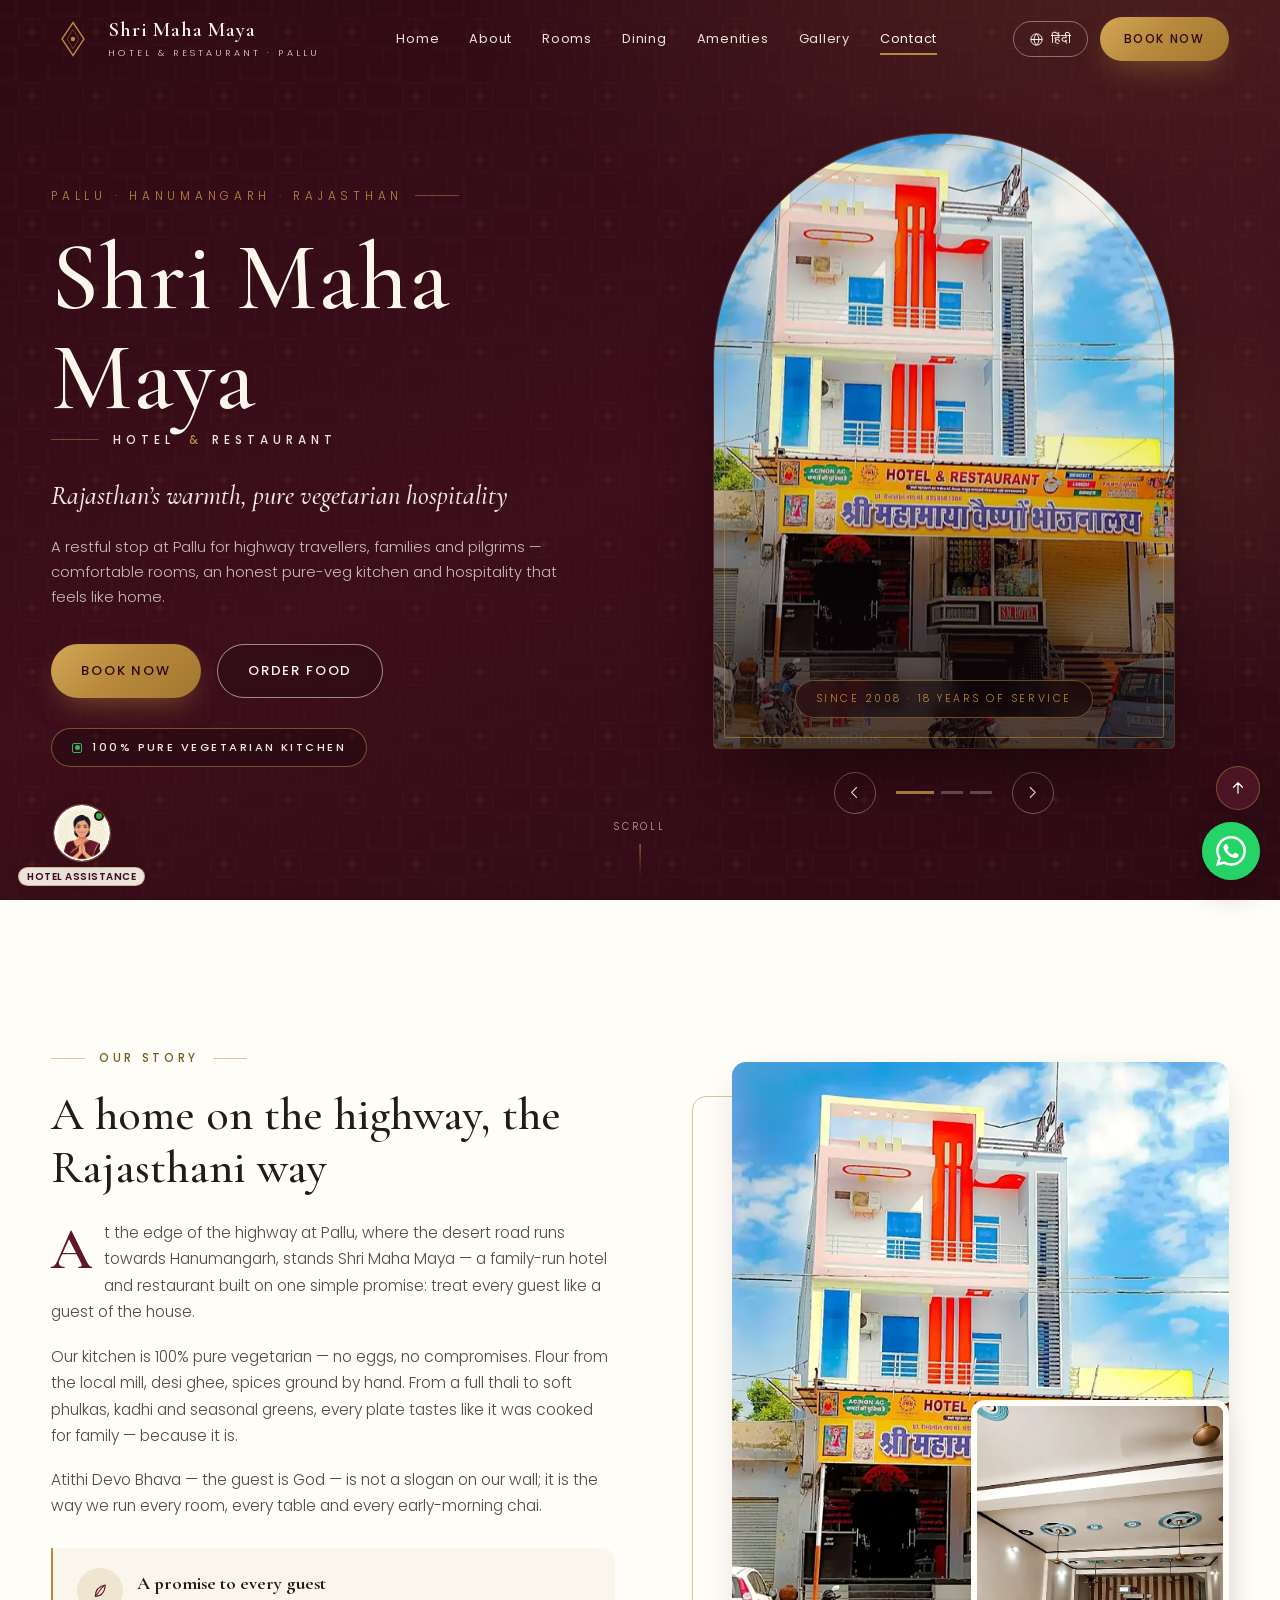
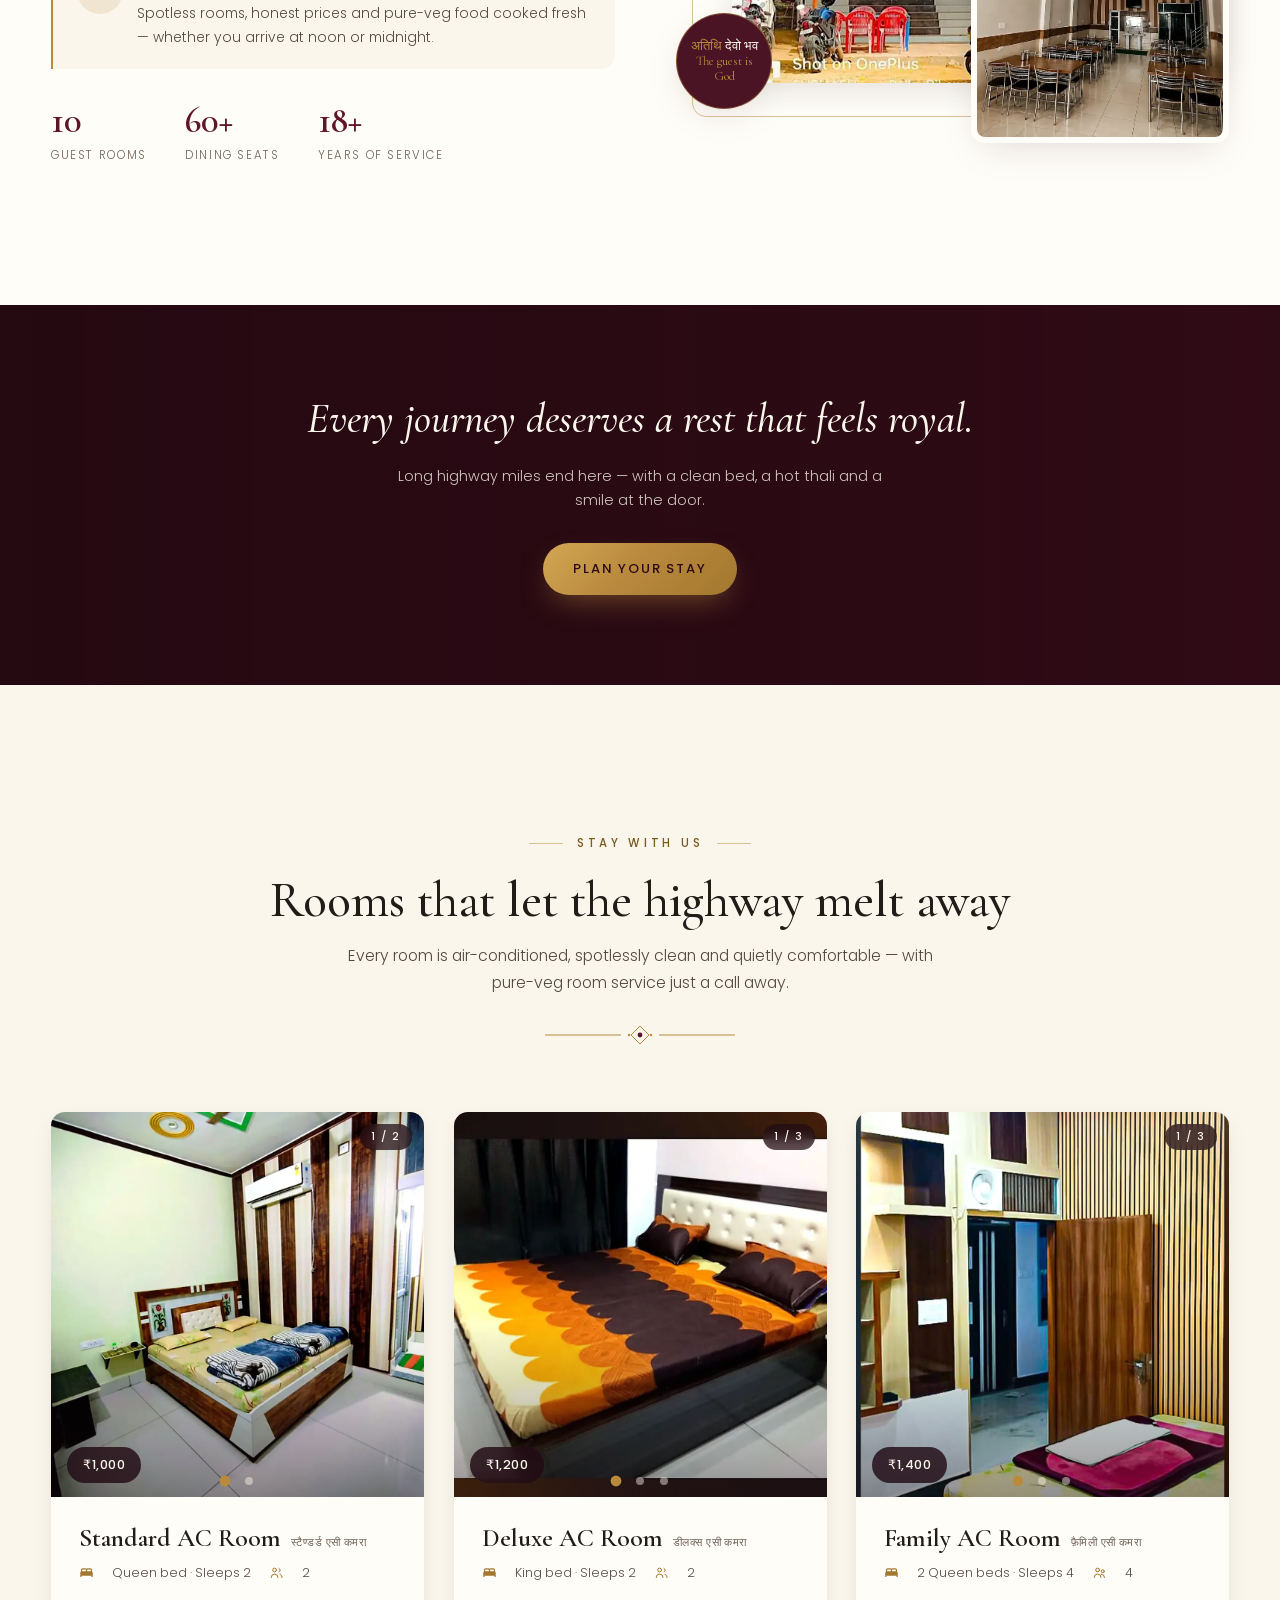
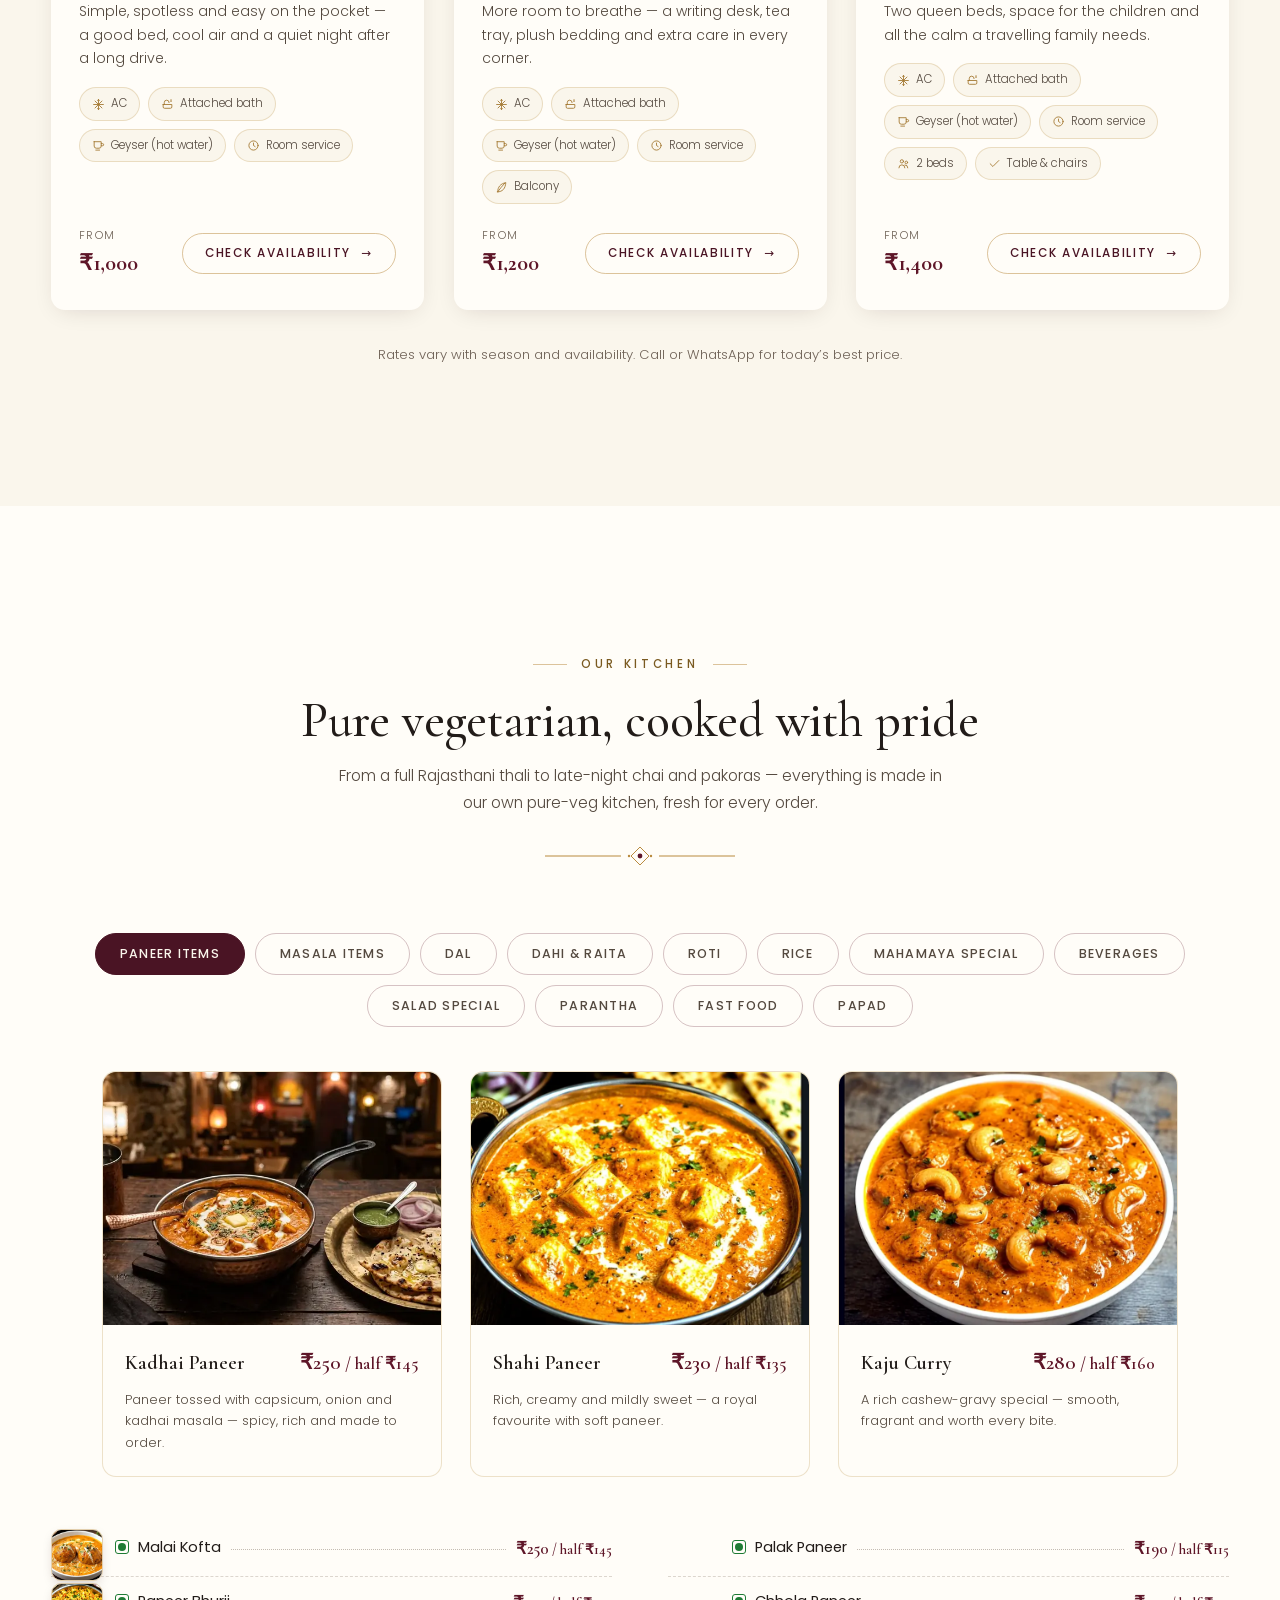
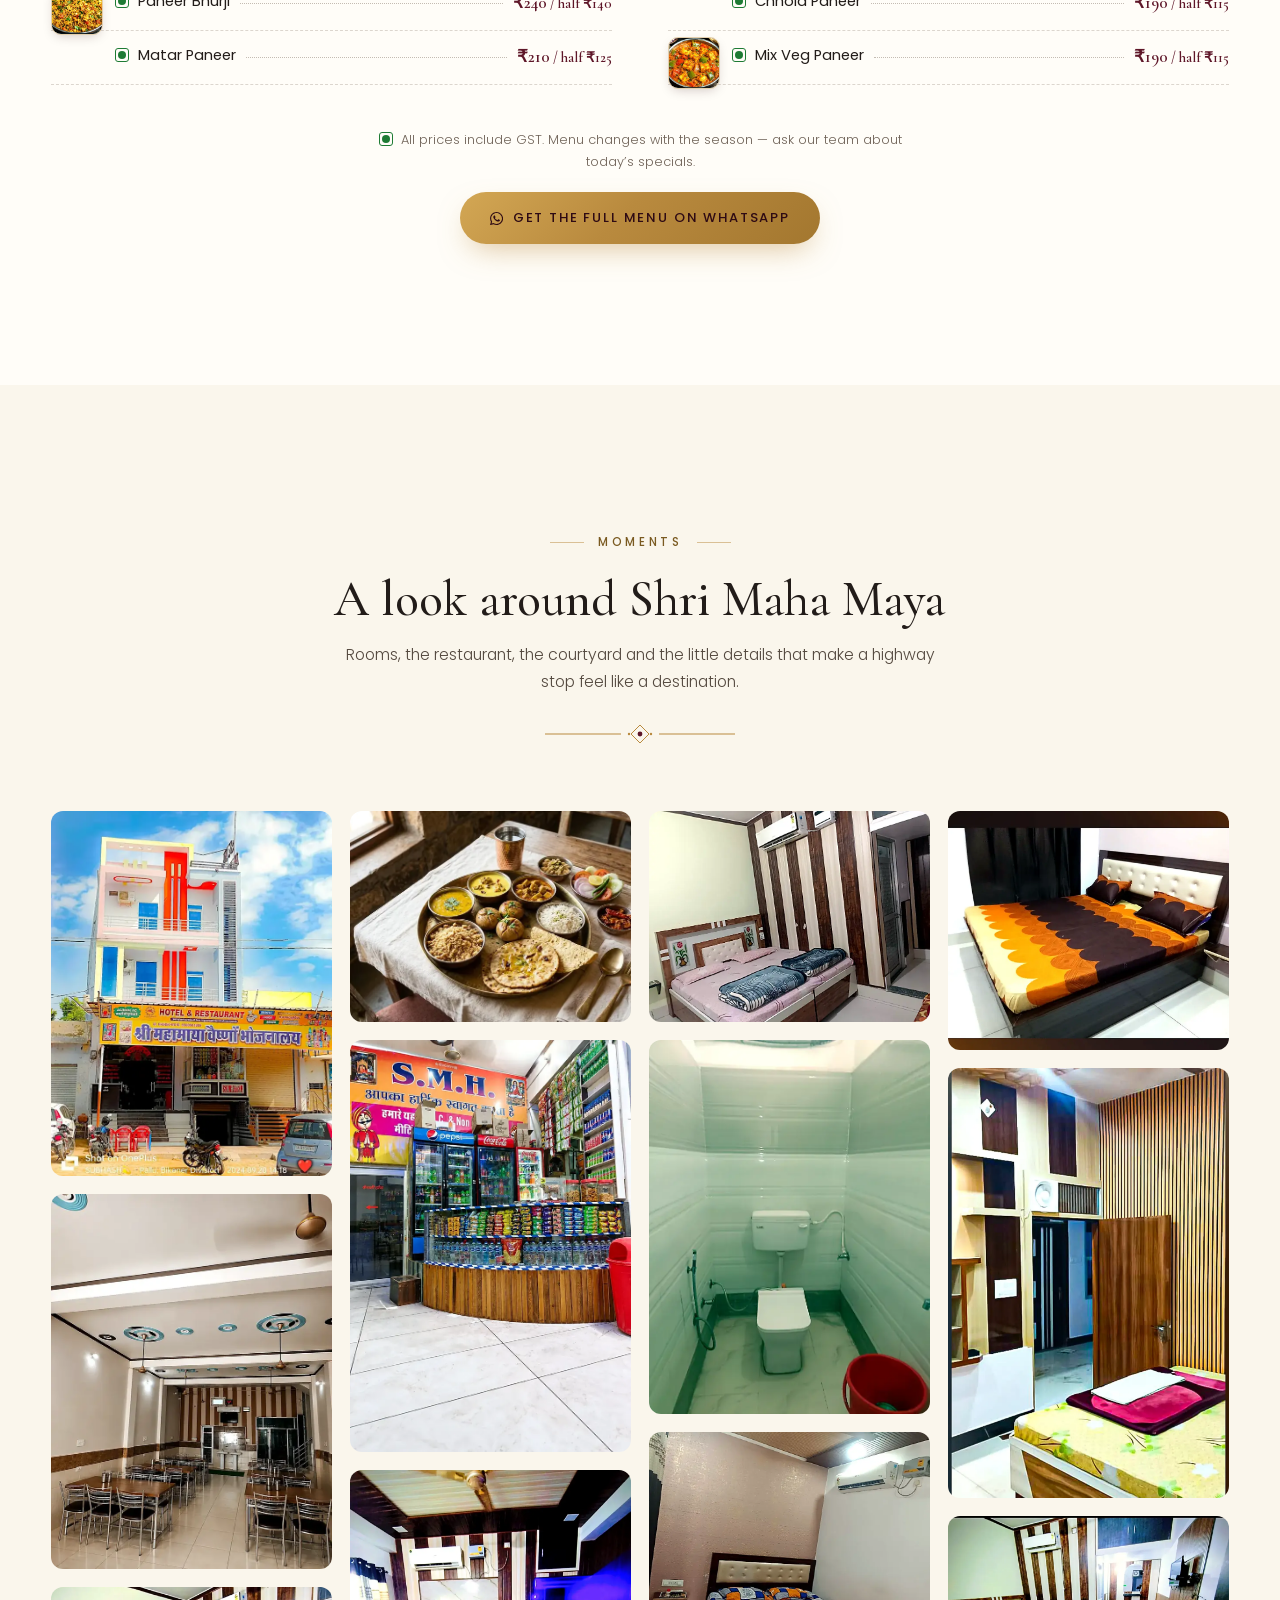
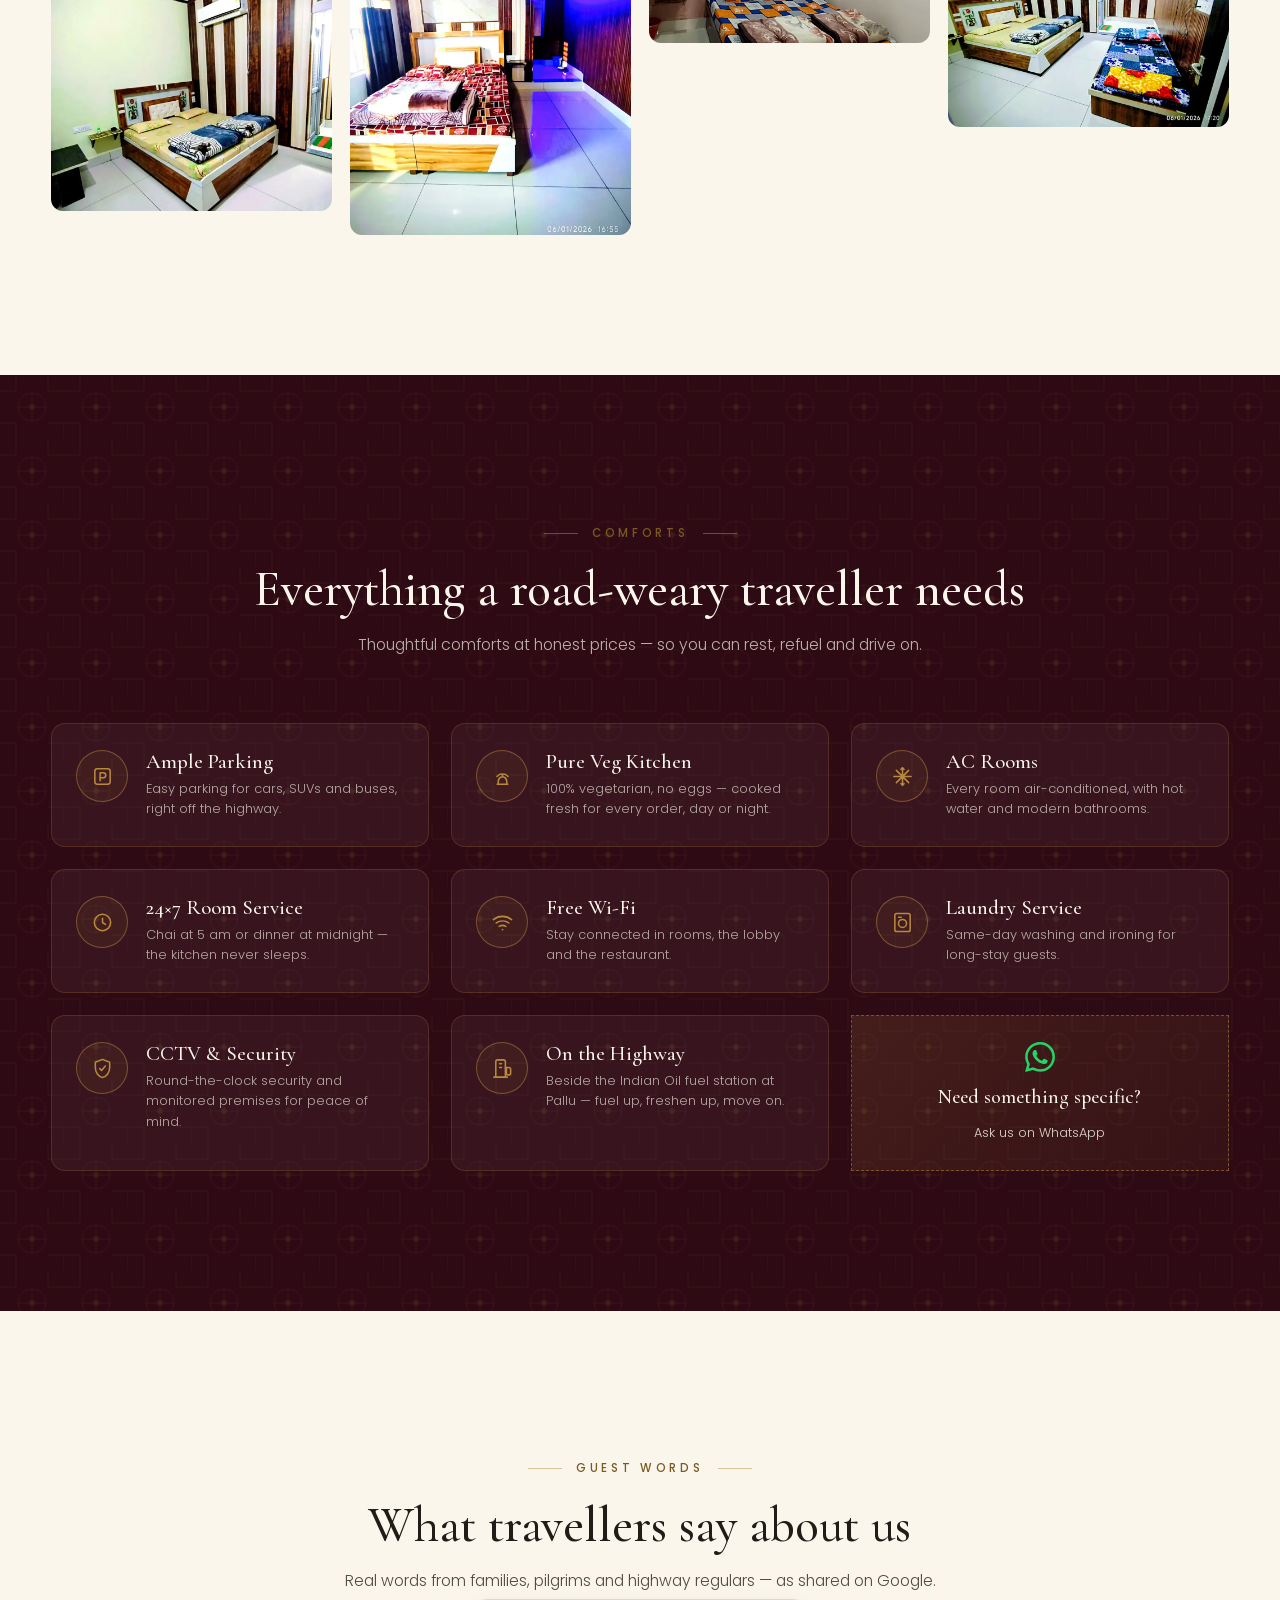
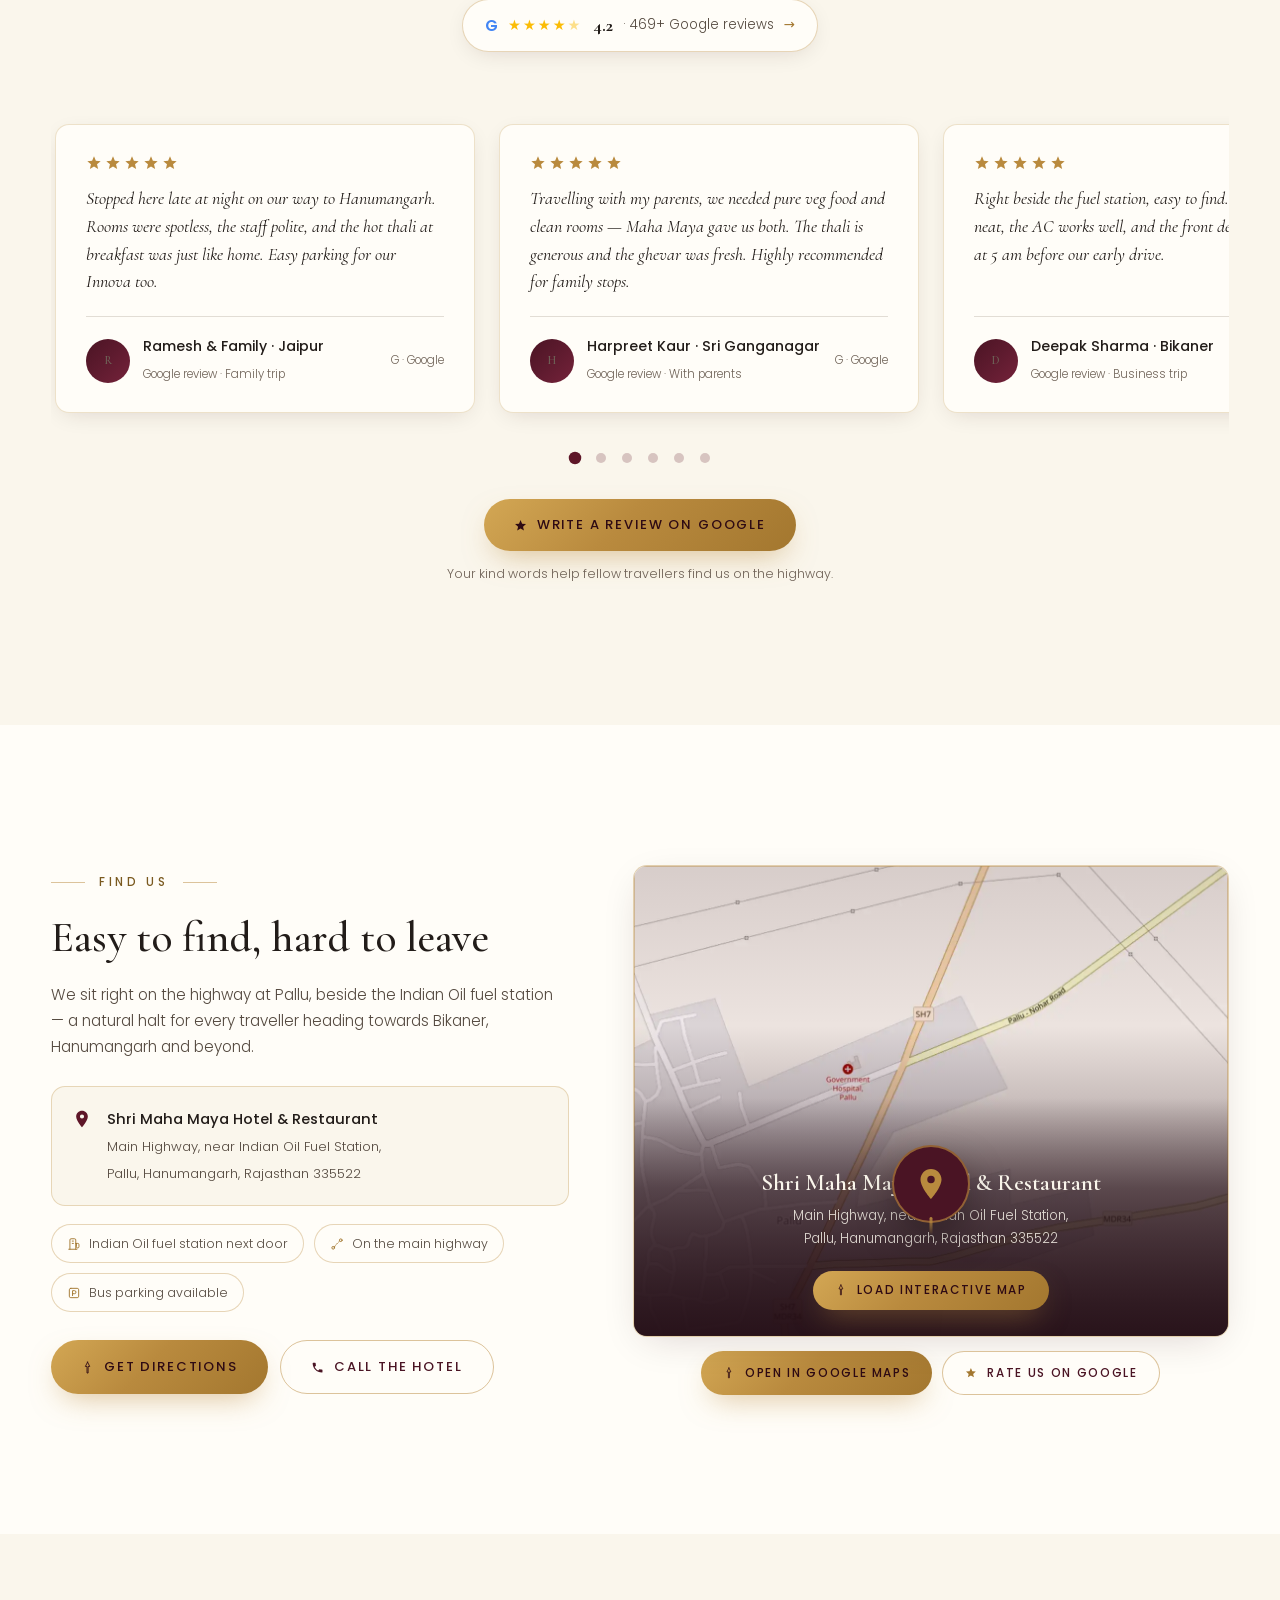
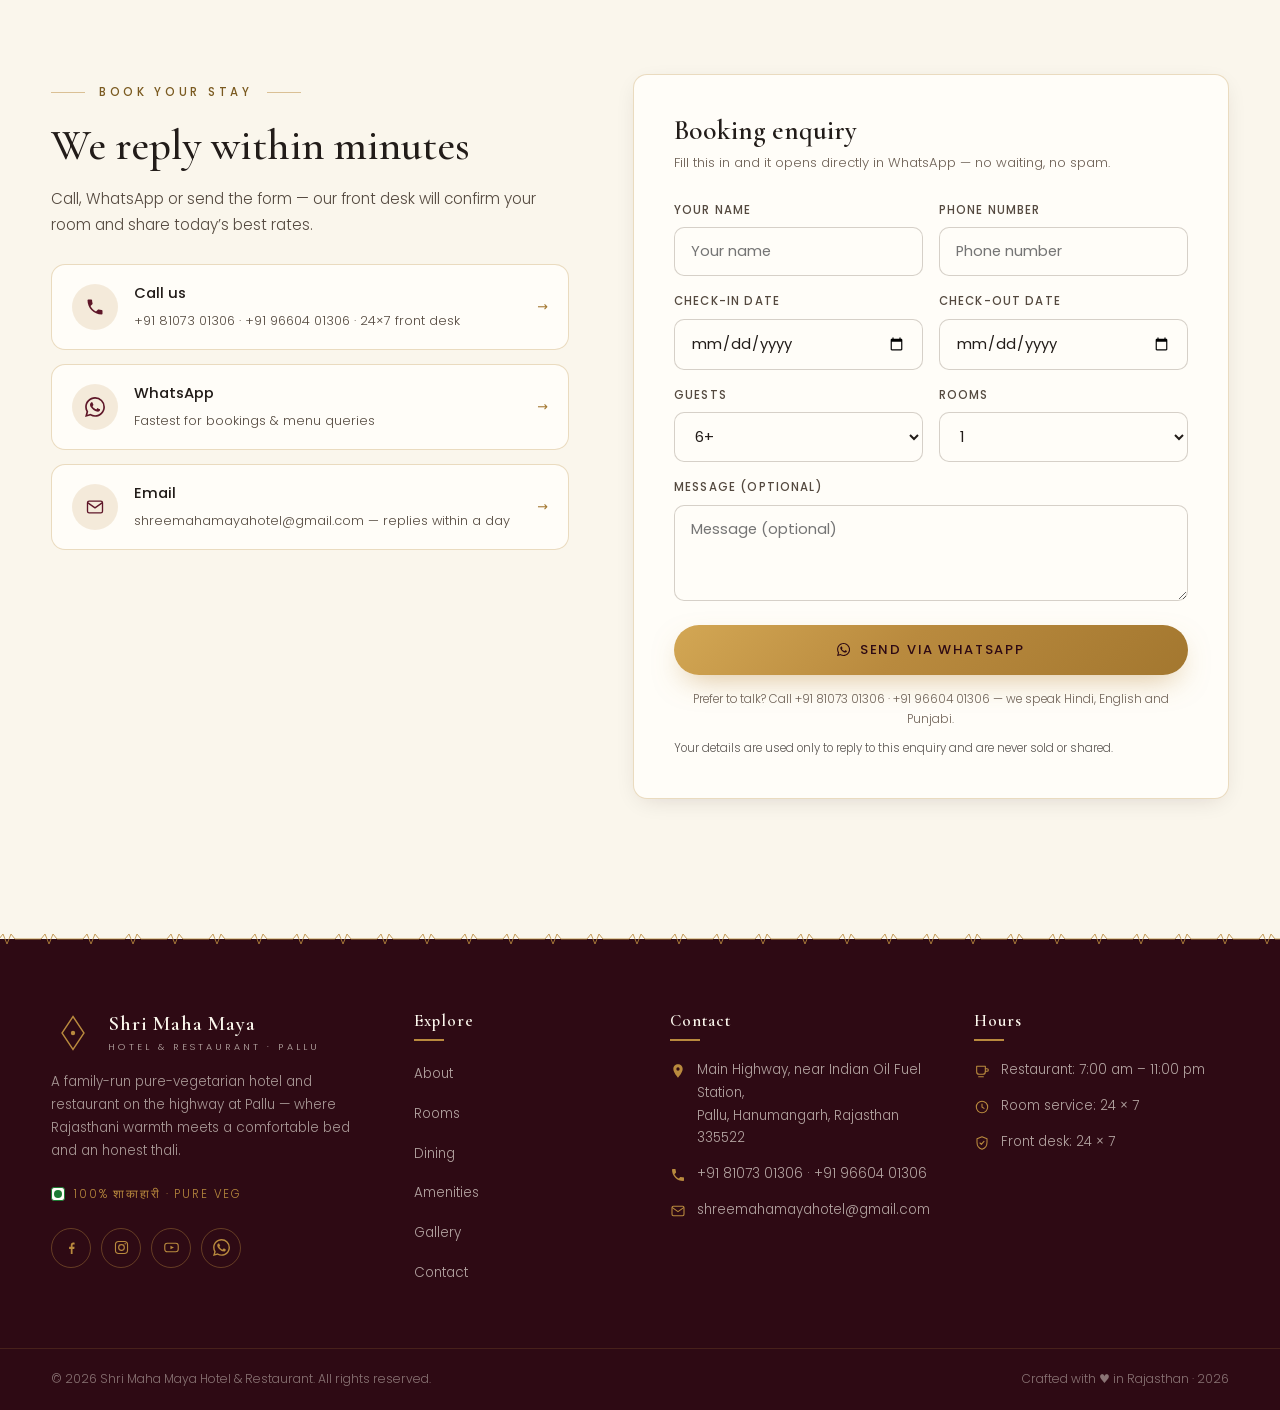
==== commit c1c227e8: "Add files via upload" ====
--- a/index.html
+++ b/index.html
@@ -33,7 +33,7 @@
   <!-- Fonts -->
 
   <!-- Styles -->
-  <link rel="stylesheet" href="assets/css/style.css?v=14">
+  <link rel="stylesheet" href="assets/css/style.css?v=15">
 
   <!-- Hero performance -->
   <link rel="preload" as="image" imagesrcset="images/hero/hero-1-640.webp 640w, images/hero/hero-1-800.webp 800w, images/hero/hero-1.webp 1080w" imagesizes="(max-width: 920px) 100vw, 46vw" fetchpriority="high">
@@ -50,7 +50,7 @@
         "alternateName": "Shree Mahamaya Hotel Pallu",
         "description": "Family-run pure-vegetarian hotel and restaurant on the highway at Pallu, Hanumangarh, Rajasthan — AC rooms, Rajasthani thali and 24x7 room service.",
         "url": "https://shreemahamayahotelpallu.netlify.app/",
-        "telephone": "+91-99505-01306",
+        "telephone": "+91-81073-01306",
         "email": "shreemahamayahotel@gmail.com",
         "priceRange": "₹1,000 - ₹1,400",
         "checkinTime": "12:00",
@@ -88,7 +88,7 @@
         "name": "Shri Maha Maya Restaurant",
         "servesCuisine": ["Rajasthani", "North Indian", "Vegetarian"],
         "acceptsReservations": "True",
-        "telephone": "+91-99505-01306",
+        "telephone": "+91-81073-01306",
         "priceRange": "₹₹",
         "containedInPlace": { "@id": "https://shreemahamayahotelpallu.netlify.app/#hotel" },
         "address": {
@@ -602,7 +602,7 @@
            href="https://www.google.com/maps/dir/?api=1&destination=28.938974,74.216543">
           <span data-icon="direction"></span><span data-i18n="loc.directions">Get Directions</span>
         </a>
-        <a class="btn btn-outline" href="tel:+919950501306"><span data-icon="phone"></span><span data-i18n="loc.call">Call the Hotel</span></a>
+        <a class="btn btn-outline" href="tel:+918107301306"><span data-icon="phone"></span><span data-i18n="loc.call">Call the Hotel</span></a>
       </div>
     </div>
     <div class="loc-col reveal" style="--d:.2s">
@@ -645,9 +645,9 @@
       <h2 class="reveal" style="--d:.08s" data-i18n="contact.title">We reply within minutes</h2>
       <p class="reveal" style="--d:.16s" data-i18n="contact.p">Call, WhatsApp or send the form — our front desk will confirm your room and share today’s best rates.</p>
       <div class="contact-ways">
-        <a class="c-way reveal" style="--d:.22s" href="tel:+919950501306">
+        <a class="c-way reveal" style="--d:.22s" href="tel:+918107301306">
           <span class="ico" data-icon="phone"></span>
-          <div><b data-i18n="contact.way1.t">Call us</b><span data-i18n="contact.way1.d">+91 99505 01306 · 24×7 front desk</span></div>
+          <div><b data-i18n="contact.way1.t">Call us</b><span data-i18n="contact.way1.d">+91 81073 01306 · 24×7 front desk</span></div>
           <span class="go">→</span>
         </a>
         <a class="c-way reveal" style="--d:.28s" href="#" target="_blank" rel="noopener" data-wa
@@ -708,7 +708,7 @@
         <span data-icon="whatsapp"></span><span data-i18n="form.submit">Send via WhatsApp</span>
       </button>
       <p class="form-err" id="form-err" hidden></p>
-      <p class="form-note" data-i18n="form.note">Prefer to talk? Call +91 99505 01306 — we speak Hindi, English and Punjabi.</p>
+      <p class="form-note" data-i18n="form.note">Prefer to talk? Call +91 81073 01306 — we speak Hindi, English and Punjabi.</p>
       <p class="form-privacy" data-i18n="form.privacy">Your details are used only to reply to this enquiry and are never sold or shared.</p>
     </form>
   </div>
@@ -759,7 +759,7 @@
         <h4 data-i18n="footer.contact">Contact</h4>
         <ul class="footer-contact">
           <li><span data-icon="pin"></span><span>Main Highway, near Indian Oil Fuel Station,<br>Pallu, Hanumangarh, Rajasthan 335522</span></li>
-          <li><span data-icon="phone"></span><span><a href="tel:+919950501306">+91 99505 01306</a> · <a href="tel:+919660401306">+91 96604 01306</a></span></li>
+          <li><span data-icon="phone"></span><span><a href="tel:+918107301306">+91 81073 01306</a> · <a href="tel:+919660401306">+91 96604 01306</a></span></li>
           <li><span data-icon="mail"></span><a href="mailto:shreemahamayahotel@gmail.com">shreemahamayahotel@gmail.com</a></li>
         </ul>
       </div>
@@ -806,11 +806,11 @@
   <div class="lb-thumbs" id="lb-thumbs"></div>
 </div>
 
-<script src="assets/js/menu.js?v=6" defer></script>
+<script src="assets/js/menu.js?v=8" defer></script>
 <script>window.AGENT_CONFIG={api:"https://shreemahamayahotel.onrender.com",availabilityUrl:"https://script.google.com/macros/s/AKfycbxMPgJz2A-lnudhgkhctjL4FlbXmiivlpl7afj0Bceyf3ikXpvORlNHNE_L80ByqvcxUA/exec"}</script>
-<script src="assets/js/knowledge.js?v=3" defer></script>
-<script src="assets/js/agent.js?v=25" defer></script>
-<script src="assets/js/app.js?v=17" defer></script>
+<script src="assets/js/knowledge.js?v=4" defer></script>
+<script src="assets/js/agent.js?v=28" defer></script>
+<script src="assets/js/app.js?v=18" defer></script>
 <noscript>
   <style>
     .reveal, .hero-eyebrow, .hero-baseline, .hero-sub, .hero-desc, .hero-ctas, .veg-seal, .hero h1 { opacity: 1 !important; transform: none !important; }
--- a/assets/css/style.css
+++ b/assets/css/style.css
@@ -1 +1 @@
-@font-face{font-family:Cormorant Garamond;font-style:italic;font-weight:400;font-display:swap;src:url(../fonts/CormorantGaramond-400i.woff2) format("woff2");unicode-range:U+0000-00FF,U+0131,U+0152-0153,U+02BB-02BC,U+02C6,U+02DA,U+02DC,U+0304,U+0308,U+0329,U+2000-206F,U+20AC,U+2122,U+2191,U+2193,U+2212,U+2215,U+FEFF,U+FFFD}@font-face{font-family:Cormorant Garamond;font-style:italic;font-weight:500;font-display:swap;src:url(../fonts/CormorantGaramond-500i.woff2) format("woff2");unicode-range:U+0000-00FF,U+0131,U+0152-0153,U+02BB-02BC,U+02C6,U+02DA,U+02DC,U+0304,U+0308,U+0329,U+2000-206F,U+20AC,U+2122,U+2191,U+2193,U+2212,U+2215,U+FEFF,U+FFFD}@font-face{font-family:Cormorant Garamond;font-style:normal;font-weight:400;font-display:swap;src:url(../fonts/CormorantGaramond-400.woff2) format("woff2");unicode-range:U+0000-00FF,U+0131,U+0152-0153,U+02BB-02BC,U+02C6,U+02DA,U+02DC,U+0304,U+0308,U+0329,U+2000-206F,U+20AC,U+2122,U+2191,U+2193,U+2212,U+2215,U+FEFF,U+FFFD}@font-face{font-family:Cormorant Garamond;font-style:normal;font-weight:500;font-display:swap;src:url(../fonts/CormorantGaramond-500.woff2) format("woff2");unicode-range:U+0000-00FF,U+0131,U+0152-0153,U+02BB-02BC,U+02C6,U+02DA,U+02DC,U+0304,U+0308,U+0329,U+2000-206F,U+20AC,U+2122,U+2191,U+2193,U+2212,U+2215,U+FEFF,U+FFFD}@font-face{font-family:Cormorant Garamond;font-style:normal;font-weight:600;font-display:swap;src:url(../fonts/CormorantGaramond-600.woff2) format("woff2");unicode-range:U+0000-00FF,U+0131,U+0152-0153,U+02BB-02BC,U+02C6,U+02DA,U+02DC,U+0304,U+0308,U+0329,U+2000-206F,U+20AC,U+2122,U+2191,U+2193,U+2212,U+2215,U+FEFF,U+FFFD}@font-face{font-family:Cormorant Garamond;font-style:normal;font-weight:700;font-display:swap;src:url(../fonts/CormorantGaramond-700.woff2) format("woff2");unicode-range:U+0000-00FF,U+0131,U+0152-0153,U+02BB-02BC,U+02C6,U+02DA,U+02DC,U+0304,U+0308,U+0329,U+2000-206F,U+20AC,U+2122,U+2191,U+2193,U+2212,U+2215,U+FEFF,U+FFFD}@font-face{font-family:Poppins;font-style:normal;font-weight:300;font-display:swap;src:url(../fonts/Poppins-300.woff2) format("woff2");unicode-range:U+0000-00FF,U+0131,U+0152-0153,U+02BB-02BC,U+02C6,U+02DA,U+02DC,U+0304,U+0308,U+0329,U+2000-206F,U+20AC,U+2122,U+2191,U+2193,U+2212,U+2215,U+FEFF,U+FFFD}@font-face{font-family:Poppins;font-style:normal;font-weight:400;font-display:swap;src:url(../fonts/Poppins-400.woff2) format("woff2");unicode-range:U+0000-00FF,U+0131,U+0152-0153,U+02BB-02BC,U+02C6,U+02DA,U+02DC,U+0304,U+0308,U+0329,U+2000-206F,U+20AC,U+2122,U+2191,U+2193,U+2212,U+2215,U+FEFF,U+FFFD}@font-face{font-family:Poppins;font-style:normal;font-weight:500;font-display:swap;src:url(../fonts/Poppins-500.woff2) format("woff2");unicode-range:U+0000-00FF,U+0131,U+0152-0153,U+02BB-02BC,U+02C6,U+02DA,U+02DC,U+0304,U+0308,U+0329,U+2000-206F,U+20AC,U+2122,U+2191,U+2193,U+2212,U+2215,U+FEFF,U+FFFD}@font-face{font-family:Poppins;font-style:normal;font-weight:600;font-display:swap;src:url(../fonts/Poppins-600.woff2) format("woff2");unicode-range:U+0000-00FF,U+0131,U+0152-0153,U+02BB-02BC,U+02C6,U+02DA,U+02DC,U+0304,U+0308,U+0329,U+2000-206F,U+20AC,U+2122,U+2191,U+2193,U+2212,U+2215,U+FEFF,U+FFFD}:root{--maroon-950: #2E0A14;--maroon-900: #3D0E1B;--maroon-800: #4A1424;--maroon-700: #5E1628;--maroon-600: #74223A;--gold: #B98A3E;--gold-strong: #A3772F;--gold-soft: rgba(185, 138, 62, .16);--gold-line: rgba(185, 138, 62, .5);--gold-ink: #7A5A20;--ivory: #FAF6EC;--ivory-2: #F3ECDD;--paper: #FFFDF8;--ink: #221C19;--ink-2: #54493F;--ink-3: #6E6156;--green: #1E7B34;--wa: #25D366;--font-display: "Cormorant Garamond", "Playfair Display", Georgia, "Times New Roman", serif;--font-body: "Poppins", "Inter", "Segoe UI", system-ui, -apple-system, sans-serif;--shadow-soft: 0 10px 40px -12px rgba(46, 10, 20, .18);--shadow-card: 0 6px 24px -8px rgba(46, 10, 20, .16);--radius: 14px;--nav-h: 78px;--ease: cubic-bezier(.22, .61, .36, 1)}*,*:before,*:after{box-sizing:border-box;margin:0;padding:0}html{scroll-behavior:smooth;-webkit-text-size-adjust:100%}body{font-family:var(--font-body);font-weight:300;color:var(--ink);background:var(--paper);line-height:1.7;overflow-x:hidden}img{display:block;max-width:100%;height:auto}a{color:inherit;text-decoration:none}ul{list-style:none}button{font-family:inherit;cursor:pointer;border:0;background:none;color:inherit}input,textarea,select{font-family:inherit;font-size:1rem}::selection{background:var(--maroon-700);color:var(--ivory)}[data-icon]{display:inline-flex;align-items:center;justify-content:center;flex:none}[data-icon] svg{width:1em;height:1em;display:block}h1,h2,h3,h4{font-family:var(--font-display);font-weight:600;line-height:1.15;color:var(--ink)}section{scroll-margin-top:calc(var(--nav-h) + 8px)}.container{width:min(1180px,92%);margin-inline:auto}.hidden{display:none!important}.btn{display:inline-flex;align-items:center;justify-content:center;gap:10px;padding:15px 30px;font-family:var(--font-body);font-size:.82rem;font-weight:500;letter-spacing:.14em;text-transform:uppercase;border-radius:999px;transition:all .35s var(--ease);white-space:nowrap}.btn-gold{background:linear-gradient(135deg,#D3A754,var(--gold) 45%,var(--gold-strong));color:#2e0a14;box-shadow:0 12px 30px -10px rgba(185,138,62,.55)}.btn-gold:hover{transform:translateY(-2px);box-shadow:0 18px 36px -10px rgba(185,138,62,.65);filter:brightness(1.05)}.btn-ghost{border:1px solid rgba(250,246,236,.55);color:var(--ivory);backdrop-filter:blur(4px);background:rgba(20,10,14,.25)}.btn-ghost:hover{background:rgba(250,246,236,.12);border-color:var(--ivory)}.btn-outline{border:1px solid var(--gold-line);color:var(--maroon-800);background:transparent}.btn-outline:hover{background:var(--gold-soft);border-color:var(--gold)}.btn-sm{padding:11px 22px;font-size:.74rem}.btn .arrow{transition:transform .3s var(--ease)}.btn:hover .arrow{transform:translate(4px)}.kicker{display:inline-flex;align-items:center;gap:14px;font-size:.72rem;font-weight:500;letter-spacing:.32em;text-transform:uppercase;color:var(--gold-ink)}.kicker:before,.kicker:after{content:"";height:1px;width:34px;background:var(--gold-line)}.section-head{text-align:center;margin-bottom:clamp(40px,6vw,64px)}.section-head h2{font-size:clamp(2rem,4.2vw,3.1rem);font-weight:500;margin:18px 0 14px}.section-head .lede{max-width:620px;margin:0 auto;color:var(--ink-2);font-size:.98rem}.divider{width:190px;height:26px;margin:26px auto 0;background:url('data:image/svg+xml;utf8,<svg xmlns="http://www.w3.org/2000/svg" width="190" height="26" viewBox="0 0 190 26"><g fill="none" stroke="%23B98A3E" stroke-width="1"><path d="M0 13h76M114 13h76"/></g><path d="M95 4l9 9-9 9-9-9z" fill="none" stroke="%23B98A3E"/><circle cx="95" cy="13" r="2.4" fill="%235E1628"/><circle cx="84" cy="13" r="1.2" fill="%23B98A3E"/><circle cx="106" cy="13" r="1.2" fill="%23B98A3E"/></svg>') center/contain no-repeat;opacity:.9}.veg-dot{display:inline-block;width:14px;height:14px;border-radius:3px;background:var(--paper);border:1.6px solid var(--green);position:relative;flex:none}.veg-dot:after{content:"";position:absolute;top:2px;right:2px;bottom:2px;left:2px;border-radius:50%;background:var(--green)}.nav{position:fixed;inset:0 0 auto 0;z-index:90;height:var(--nav-h);display:flex;align-items:center;transition:background .45s var(--ease),box-shadow .45s var(--ease),height .4s var(--ease);color:var(--ivory)}.nav.scrolled{background:rgba(34,12,20,.93);backdrop-filter:blur(14px);-webkit-backdrop-filter:blur(14px);box-shadow:0 8px 30px -12px rgba(0,0,0,.55);height:66px}.nav-inner{display:flex;align-items:center;justify-content:space-between;gap:20px}.brand{display:flex;align-items:center;gap:13px;min-width:0}.brand-mark{width:44px;height:44px;flex:none;display:grid;place-items:center}.brand-name{line-height:1.12}.brand-name .t1{font-family:var(--font-display);font-size:1.28rem;font-weight:600;letter-spacing:.04em;display:flex;align-items:center;gap:8px;white-space:nowrap}.brand-name .t2{font-size:.58rem;letter-spacing:.34em;text-transform:uppercase;opacity:.85;margin-top:2px}.nav-links{display:flex;gap:4px}.nav-links a{position:relative;padding:9px 13px;font-size:.8rem;font-weight:400;letter-spacing:.06em;opacity:.92;transition:opacity .25s}.nav-links a:after{content:"";position:absolute;left:13px;right:13px;bottom:4px;height:1.5px;background:var(--gold);transform:scaleX(0);transform-origin:left;transition:transform .35s var(--ease)}.nav-links a:hover,.nav-links a.active{opacity:1}.nav-links a:hover:after,.nav-links a.active:after{transform:scaleX(1)}.nav-cta{display:flex;align-items:center;gap:12px}.lang-btn{display:inline-flex;align-items:center;gap:7px;padding:8px 15px;border:1px solid rgba(250,246,236,.4);border-radius:999px;font-size:.8rem;font-weight:500;letter-spacing:.05em;color:var(--ivory);transition:all .3s}.lang-btn:hover{border-color:var(--gold);color:var(--gold)}.nav-cta .btn{padding:12px 24px}.burger{display:none;width:44px;height:44px;flex-direction:column;justify-content:center;align-items:center;gap:5px}.burger span{display:block;width:24px;height:1.8px;background:currentColor;transition:all .3s var(--ease)}.m-menu{position:fixed;top:0;right:0;bottom:0;left:0;z-index:100;background:linear-gradient(160deg,var(--maroon-950),var(--maroon-800));color:var(--ivory);display:flex;flex-direction:column;padding:26px 8%;transform:translateY(-101%);visibility:hidden;pointer-events:none;transition:transform .5s var(--ease),visibility 0s linear .5s}.m-menu.open{transform:translateY(0);visibility:visible;pointer-events:auto;transition:transform .5s var(--ease)}.m-menu-top{display:flex;justify-content:space-between;align-items:center;margin-bottom:8vh}.m-menu-top .close{width:46px;height:46px;border:1px solid rgba(250,246,236,.35);border-radius:50%;font-size:1.2rem}.m-menu-links{display:flex;flex-direction:column}.m-menu-links a{font-family:var(--font-display);font-size:2rem;font-weight:500;padding:13px 0;border-bottom:1px solid rgba(250,246,236,.12);display:flex;justify-content:space-between;align-items:center;opacity:0;transform:translateY(14px);transition:opacity .4s var(--ease),transform .4s var(--ease),color .3s}.m-menu.open .m-menu-links a{opacity:1;transform:translateY(0)}.m-menu-links a:hover{color:var(--gold)}.m-menu-links a .n{font-family:var(--font-body);font-size:.7rem;letter-spacing:.3em;color:var(--gold);opacity:.9}.m-menu-foot{margin-top:auto;text-align:center}.m-menu-foot a{display:inline-block;padding:8px 0;color:var(--gold)}.hero{position:relative;min-height:100vh;min-height:100svh;display:flex;align-items:center;color:var(--ivory);overflow:hidden;background:radial-gradient(1100px 640px at 88% -8%,rgba(185,138,62,.16),transparent 62%),linear-gradient(158deg,var(--maroon-950) 0%,var(--maroon-900) 52%,var(--maroon-950) 100%);padding:calc(var(--nav-h) + 46px) 0 76px}.hero:before{content:"";position:absolute;top:0;right:0;bottom:0;left:0;pointer-events:none;background:url('data:image/svg+xml;utf8,<svg xmlns="http://www.w3.org/2000/svg" width="64" height="64" viewBox="0 0 64 64"><g fill="none" stroke="%23B98A3E" stroke-opacity="0.1" stroke-width="1"><path d="M0 16h16V0M48 0v16h16M0 48h16v16M48 48h16v16"/><circle cx="32" cy="32" r="14"/><path d="M32 18v28M18 32h28"/></g><circle cx="32" cy="32" r="3" fill="%23B98A3E" fill-opacity="0.14"/></svg>');opacity:.55}.hero-bg-glow{position:absolute;right:-180px;top:50%;transform:translateY(-50%);width:560px;height:560px;border-radius:50%;background:radial-gradient(circle,rgba(185,138,62,.13),transparent 65%);pointer-events:none}.hero-grid{position:relative;z-index:2;display:grid;grid-template-columns:1fr 1.05fr;gap:clamp(36px,5vw,76px);align-items:center}.hero-copy{text-align:left}.hero-eyebrow{display:inline-flex;align-items:center;gap:12px;font-size:.74rem;letter-spacing:.4em;text-transform:uppercase;color:var(--gold);opacity:0;transform:translateY(18px);transition:all .9s var(--ease) .2s}.hero-eyebrow:after{content:"";width:44px;height:1px;background:var(--gold-line)}.hero h1{font-size:clamp(3.6rem,7.6vw,6rem);font-weight:500;color:var(--ivory);letter-spacing:.01em;margin:20px 0 2px;text-wrap:balance;line-height:1.04;opacity:0;transform:translateY(26px);transition:all 1s var(--ease) .4s}.hero-baseline{display:flex;align-items:center;gap:14px;font-size:.74rem;font-weight:500;letter-spacing:.42em;text-transform:uppercase;color:rgba(250,246,236,.92);margin-bottom:24px;opacity:0;transform:translateY(20px);transition:all 1s var(--ease) .55s}.hero-baseline:before{content:"";width:48px;height:1px;background:var(--gold-line)}.hero-baseline .amp{color:var(--gold);letter-spacing:0}.hero-sub{font-family:var(--font-display);font-style:italic;font-size:clamp(1.15rem,2.3vw,1.65rem);font-weight:500;color:rgba(250,246,236,.94);opacity:0;transform:translateY(22px);transition:all 1s var(--ease) .7s}.hero-desc{max-width:540px;margin-top:16px;font-size:.92rem;color:rgba(250,246,236,.75);opacity:0;transform:translateY(20px);transition:all 1s var(--ease) .85s}.hero-ctas{display:flex;gap:16px;margin-top:34px;flex-wrap:wrap;opacity:0;transform:translateY(20px);transition:all 1s var(--ease) 1s}.hero.loaded .hero-eyebrow,.hero.loaded .hero-baseline,.hero.loaded .hero-sub,.hero.loaded .hero-desc,.hero.loaded .hero-ctas,.hero.loaded h1{opacity:1;transform:translateY(0)}.veg-seal{display:inline-flex;align-items:center;gap:10px;margin-top:30px;padding:9px 20px;border:1px solid rgba(185,138,62,.55);border-radius:999px;background:rgba(20,8,12,.35);font-size:.7rem;font-weight:500;letter-spacing:.22em;text-transform:uppercase;color:rgba(250,246,236,.95);opacity:0;transform:translateY(16px);transition:all 1s var(--ease) 1.15s}.hero.loaded .veg-seal{opacity:1;transform:translateY(0)}.veg-seal .dot{width:10px;height:10px;border-radius:2px;border:1.4px solid #3BB45E;position:relative}.veg-seal .dot:after{content:"";position:absolute;top:1.5px;right:1.5px;bottom:1.5px;left:1.5px;border-radius:50%;background:#3bb45e}.hero-art{display:flex;flex-direction:column;align-items:center;gap:24px}.arch{position:relative;width:min(460px,100%);aspect-ratio:3/4;border-radius:999px 999px 18px 18px;overflow:hidden;box-shadow:0 34px 80px -24px rgba(0,0,0,.65),0 0 0 1px rgba(185,138,62,.35)}.arch:before{content:"";position:absolute;top:10px;right:10px;bottom:10px;left:10px;z-index:3;pointer-events:none;border:1px solid rgba(185,138,62,.55);border-radius:999px 999px 12px 12px}.arch:after{content:"";position:absolute;top:0;right:0;bottom:0;left:0;z-index:1;background:linear-gradient(180deg,rgba(20,8,12,.06) 55%,rgba(20,8,12,.5))}.hero-slides{position:absolute;top:0;right:0;bottom:0;left:0}.hero-slide{position:absolute;top:0;right:0;bottom:0;left:0;opacity:0;transition:opacity 1.4s ease}.hero-slide.active{opacity:1;z-index:0}.hero-slide img{width:100%;height:100%;object-fit:cover}.hero-slide.active img{animation:kenburns 9s var(--ease) forwards}@keyframes kenburns{0%{transform:scale(1.02)}to{transform:scale(1.1)}}.hero-veil{position:absolute;top:0;right:0;bottom:0;left:0;z-index:2;pointer-events:none;background:linear-gradient(180deg,transparent 60%,rgba(20,8,12,.55))}.arch-badge{position:absolute;z-index:4;left:50%;transform:translate(-50%);bottom:30px;padding:9px 20px;border-radius:999px;white-space:nowrap;border:1px solid var(--gold-line);background:rgba(20,8,12,.55);backdrop-filter:blur(6px);font-size:.66rem;letter-spacing:.24em;text-transform:uppercase;color:var(--gold)}.hero-controls{display:flex;align-items:center;gap:18px}.hero-controls>button{width:42px;height:42px;border-radius:50%;border:1px solid rgba(250,246,236,.35);color:var(--ivory);display:grid;place-items:center;font-size:1.05rem;transition:all .3s}.hero-controls>button:hover{background:var(--gold);border-color:var(--gold);color:var(--maroon-950)}.hero-dots{display:flex;gap:3px}.hero-dots button{box-sizing:border-box;width:26px;height:25px;padding:11px 2px;background-clip:content-box;border-radius:2px;background-color:rgba(250,246,236,.3);transition:background-color .4s}.hero-dots button.active{background-color:var(--gold);width:42px}.scroll-cue{position:absolute;z-index:4;left:50%;transform:translate(-50%);bottom:22px;display:flex;flex-direction:column;align-items:center;gap:8px;font-size:.62rem;letter-spacing:.3em;text-transform:uppercase;color:rgba(250,246,236,.65)}.scroll-cue:after{content:"";width:1px;height:34px;background:linear-gradient(var(--gold),transparent);animation:cue 2.2s infinite}@keyframes cue{0%{transform:scaleY(0);transform-origin:top}45%{transform:scaleY(1);transform-origin:top}55%{transform:scaleY(1);transform-origin:bottom}to{transform:scaleY(0);transform-origin:bottom}}@media(max-width:920px){.hero{padding:calc(var(--nav-h) + 30px) 0 64px}.hero-grid{grid-template-columns:1fr;gap:42px}.hero-copy,.hero h1{text-align:center}.hero-baseline,.hero-ctas{justify-content:center}.arch{width:min(420px,94vw)}}@media(max-width:620px){.hero-eyebrow:after{display:none}.hero h1{font-size:clamp(3rem,13vw,4.2rem)}}.reveal{opacity:0;transform:translateY(30px);transition:opacity .9s var(--ease),transform .9s var(--ease);transition-delay:var(--d, 0s);will-change:opacity,transform}.reveal.in-view{opacity:1;transform:translateY(0)}@media(prefers-reduced-motion:reduce){.reveal{opacity:1;transform:none;transition:none}.hero-slide.active img{animation:none}html{scroll-behavior:auto}}.about{padding:clamp(80px,11vw,140px) 0;background:var(--paper);overflow:hidden}.about-grid{display:grid;grid-template-columns:1.05fr 1fr;gap:clamp(40px,6vw,88px);align-items:center}.about-copy .kicker{margin-bottom:20px}.about-copy h2{font-size:clamp(1.9rem,3.6vw,2.9rem);font-weight:500;margin-bottom:26px}.about-copy p{color:var(--ink-2);font-size:.97rem;margin-bottom:18px}.about-copy p.lead:first-letter{font-family:var(--font-display);float:left;font-size:3.6rem;line-height:.85;padding:6px 12px 0 0;color:var(--maroon-700);font-weight:600}.promise{display:flex;gap:14px;align-items:flex-start;margin-top:28px;padding:20px 24px;background:var(--ivory);border-left:2px solid var(--gold);border-radius:0 var(--radius) var(--radius) 0}.promise .ico{width:46px;height:46px;flex:none;border-radius:50%;background:var(--gold-soft);display:grid;place-items:center;color:var(--maroon-700)}.promise strong{font-family:var(--font-display);font-size:1.15rem;display:block;margin-bottom:3px}.promise p{margin:0;font-size:.86rem;color:var(--ink-2)}.about-stats{display:flex;gap:clamp(20px,3vw,44px);margin-top:34px}.stat .num{font-family:var(--font-display);font-size:2.3rem;font-weight:600;color:var(--maroon-700);line-height:1}.stat .lbl{font-size:.72rem;letter-spacing:.14em;text-transform:uppercase;color:var(--ink-3);margin-top:6px}.about-media{position:relative;padding:0 0 60px 40px}.about-media .frame{position:absolute;top:34px;left:0;right:30px;bottom:26px;border:1px solid var(--gold-line);border-radius:var(--radius);z-index:0}.about-media .main-img{position:relative;z-index:1;border-radius:var(--radius);overflow:hidden;box-shadow:var(--shadow-soft)}.about-media .main-img img{width:100%;aspect-ratio:4/5;object-fit:cover;transition:transform 1.2s var(--ease)}.about-media:hover .main-img img{transform:scale(1.045)}.about-media .side-img{position:absolute;z-index:2;right:0;bottom:0;width:48%;aspect-ratio:3/4;border-radius:var(--radius);overflow:hidden;box-shadow:var(--shadow-soft);border:6px solid var(--paper)}.about-media .side-img img{width:100%;height:100%;object-fit:cover}.about-media .seal{position:absolute;z-index:3;left:-16px;bottom:34px;width:96px;height:96px;border-radius:50%;background:var(--maroon-800);color:var(--ivory);display:grid;place-items:center;text-align:center;box-shadow:var(--shadow-soft);border:1px solid var(--gold-line)}.about-media .seal span{font-family:var(--font-display);font-size:.82rem;line-height:1.15;padding:10px}.about-media .seal em{font-style:normal;color:var(--gold)}.parallax-band{position:relative;overflow:hidden;min-height:380px;display:flex;align-items:center;justify-content:center;text-align:center;color:var(--ivory);background:var(--maroon-900)}.parallax-band .bg{position:absolute;top:-12%;right:0;bottom:-12%;left:0;z-index:0}.parallax-band .bg img{width:100%;height:100%;object-fit:cover}.parallax-band .veil{position:absolute;top:0;right:0;bottom:0;left:0;background:linear-gradient(90deg,rgba(30,8,15,.78),rgba(30,8,15,.45));z-index:1}.parallax-band .inner{position:relative;z-index:2;padding:90px 6%}.parallax-band h2,.parallax-band h3{font-family:var(--font-display);font-style:italic;font-size:clamp(1.6rem,3.4vw,2.6rem);font-weight:500;color:var(--ivory);max-width:780px;margin:0 auto 20px}.parallax-band p{color:rgba(250,246,236,.8);font-size:.9rem;max-width:520px;margin:0 auto 30px}.rooms{padding:clamp(80px,11vw,140px) 0;background:var(--ivory)}.rooms-grid{display:grid;grid-template-columns:repeat(auto-fit,minmax(330px,1fr));gap:30px}.room-card{background:var(--paper);border-radius:var(--radius);overflow:hidden;box-shadow:var(--shadow-card);display:flex;flex-direction:column;transition:transform .5s var(--ease),box-shadow .5s var(--ease)}.room-card:hover{transform:translateY(-6px);box-shadow:var(--shadow-soft)}.room-media{position:relative;aspect-ratio:3/3.1;min-height:260px;overflow:hidden;cursor:pointer}.room-media>img{width:100%;height:100%;object-fit:cover;transition:transform 1s var(--ease)}.room-card:hover .room-media img{transform:scale(1.06)}.room-track{position:absolute;top:0;right:0;bottom:0;left:0;display:flex;transition:transform .45s var(--ease);touch-action:pan-y;-webkit-user-select:none;user-select:none}.room-slide{min-width:100%;height:100%}.room-slide img{width:100%;height:100%;object-fit:cover;pointer-events:none}.room-dots{position:absolute;z-index:3;left:50%;transform:translate(-50%);bottom:4px;display:flex;gap:0}.room-dots button{box-sizing:border-box;width:24px;height:24px;padding:8px;background-clip:content-box;border-radius:50%;background-color:rgba(250,246,236,.45);transition:background-color .3s,transform .3s}.room-dots button.active{background-color:var(--gold);transform:scale(1.35)}.room-count{position:absolute;z-index:3;top:12px;right:12px;padding:4px 11px;border-radius:999px;background:rgba(34,12,20,.72);backdrop-filter:blur(6px);color:var(--ivory);font-size:.66rem;font-weight:500;letter-spacing:.14em}.room-nav{position:absolute;z-index:3;top:50%;transform:translateY(-50%);width:38px;height:38px;border-radius:50%;background:rgba(34,12,20,.55);backdrop-filter:blur(4px);border:1px solid rgba(250,246,236,.35);color:var(--ivory);display:grid;place-items:center;font-size:.9rem;opacity:0;transition:all .3s var(--ease)}.room-nav svg{width:16px;height:16px}.room-card:hover .room-nav{opacity:1}.room-nav:hover{background:var(--gold);border-color:var(--gold);color:var(--maroon-950)}.room-nav.prev{left:12px}.room-nav.next{right:12px}@media(max-width:640px){.room-nav{display:none}.room-card:hover .room-media img{transform:none}}.room-media:after{content:"";position:absolute;top:0;right:0;bottom:0;left:0;background:linear-gradient(180deg,transparent 55%,rgba(20,8,12,.45))}.room-price{position:absolute;z-index:2;left:16px;bottom:14px;background:rgba(34,12,20,.82);backdrop-filter:blur(6px);color:var(--ivory);padding:7px 16px;border-radius:999px;font-size:.8rem;font-weight:500;letter-spacing:.04em}.room-price b{color:var(--gold-ink);font-weight:600}.room-view{position:absolute;z-index:2;right:16px;bottom:14px;display:inline-flex;gap:8px;align-items:center;font-size:.7rem;letter-spacing:.18em;text-transform:uppercase;color:rgba(250,246,236,.9);opacity:0;transform:translateY(6px);transition:all .4s var(--ease)}.room-card:hover .room-view{opacity:1;transform:translateY(0)}.room-body{padding:26px 28px 28px;display:flex;flex-direction:column;flex:1}.room-body h3{font-size:1.6rem;font-weight:600;display:flex;align-items:baseline;gap:10px}.room-body h3 .hi{font-family:var(--font-body);font-size:.68rem;font-weight:400;color:var(--ink-3);letter-spacing:.04em}.room-meta{display:flex;gap:18px;margin:10px 0 16px;font-size:.78rem;color:var(--ink-2);flex-wrap:wrap}.room-meta span{display:inline-flex;align-items:center;gap:6px}.room-meta svg{width:15px;height:15px;color:var(--gold-strong)}.room-body>p{font-size:.88rem;color:var(--ink-2)}.room-feats{display:flex;flex-wrap:wrap;gap:8px;margin:16px 0 22px}.room-feats li{display:inline-flex;align-items:center;gap:6px;font-size:.72rem;color:var(--ink-2);background:var(--ivory);padding:6px 12px;border-radius:999px;border:1px solid rgba(185,138,62,.25)}.room-feats svg{width:13px;height:13px;color:var(--gold-strong)}.room-foot{margin-top:auto;display:flex;align-items:center;justify-content:space-between;gap:12px}.room-foot .from{font-size:.7rem;letter-spacing:.12em;text-transform:uppercase;color:var(--ink-3)}.room-foot .from b{display:block;font-family:var(--font-display);font-size:1.35rem;color:var(--maroon-700);letter-spacing:0}.rooms-note{text-align:center;margin-top:34px;font-size:.82rem;color:var(--ink-3)}.food{padding:clamp(80px,11vw,140px) 0;background:var(--paper)}.food-tabs{display:flex;justify-content:center;flex-wrap:wrap;gap:10px;margin-bottom:44px}.food-tabs button{padding:11px 24px;border-radius:999px;border:1px solid rgba(94,22,40,.25);font-size:.78rem;font-weight:500;letter-spacing:.1em;text-transform:uppercase;color:var(--ink-2);transition:all .35s var(--ease)}.food-tabs button:hover{border-color:var(--gold);color:var(--maroon-700)}.food-tabs button.active{background:var(--maroon-800);color:var(--ivory);border-color:var(--maroon-800)}.food-tab{display:none}.food-tab.active{display:block;animation:fadeUp .6s var(--ease)}@keyframes fadeUp{0%{opacity:0;transform:translateY(16px)}to{opacity:1;transform:translateY(0)}}.food-featured{display:grid;grid-template-columns:repeat(auto-fit,minmax(260px,340px));justify-content:center;gap:28px;margin-bottom:46px}.food-featured .dish{max-width:400px;justify-self:center;width:100%}.dish{background:var(--paper);border:1px solid rgba(185,138,62,.25);border-radius:var(--radius);overflow:hidden;transition:transform .5s var(--ease),box-shadow .5s var(--ease)}.dish:hover{transform:translateY(-5px);box-shadow:var(--shadow-card)}.dish-img{position:relative;aspect-ratio:4/3;min-height:200px;overflow:hidden}.dish-img img{position:relative;z-index:1;width:100%;height:100%;object-fit:cover;transition:transform 1s var(--ease)}.dish-ph{position:absolute;top:0;right:0;bottom:0;left:0;z-index:0;display:grid;place-items:center;background:radial-gradient(ellipse at 30% 20%,rgba(185,138,62,.28),transparent 55%),linear-gradient(135deg,#f3ecdd,#efe4ce 55%,#e9dcc2);color:rgba(94,22,40,.35)}.dish-ph svg{width:44px;height:44px}.dish:hover .dish-img img{transform:scale(1.07)}.dish-badge{position:absolute;top:14px;left:14px;background:var(--maroon-800);color:var(--gold);font-size:.62rem;letter-spacing:.24em;text-transform:uppercase;padding:6px 14px;border-radius:999px}.dish-body{padding:20px 22px 22px}.dish-body .row{display:flex;justify-content:space-between;align-items:baseline;gap:10px}.dish-body h3{font-size:1.25rem;font-weight:600}.dish-body .hi{font-size:.72rem;color:var(--ink-3);margin-top:2px}.dish-body .price{font-family:var(--font-display);font-size:1.3rem;font-weight:600;color:var(--maroon-700);white-space:nowrap}.dish-body p{font-size:.8rem;color:var(--ink-2);margin-top:8px}.menu-list{columns:2;column-gap:56px}.menu-list li{break-inside:avoid;display:flex;align-items:baseline;gap:10px;padding:12px 0;border-bottom:1px dashed rgba(138,124,110,.3)}.menu-list .nm{display:flex;align-items:center;gap:9px;font-size:.92rem;font-weight:400;color:var(--ink)}.menu-list .nm .hi{font-size:.74rem;color:var(--ink-3);font-weight:300}.menu-list .dots{flex:1;border-bottom:1px dotted rgba(138,124,110,.5);transform:translateY(-4px)}.menu-list .pr{font-family:var(--font-display);font-weight:600;color:var(--maroon-700);font-size:1.05rem;white-space:nowrap}.food-note{text-align:center;margin-top:40px;font-size:.8rem;color:var(--ink-3);max-width:560px;margin-inline:auto}.food-note .veg-dot{vertical-align:-2px;margin-right:8px}.gallery{padding:clamp(80px,11vw,140px) 0;background:var(--ivory)}.masonry{columns:4;column-gap:18px}.masonry .g-item{break-inside:avoid;margin-bottom:18px}.g-item{position:relative;border-radius:12px;overflow:hidden;cursor:zoom-in}.g-item img{width:100%;aspect-ratio:var(--ar, 4/3);object-fit:cover;transition:transform .9s var(--ease)}.g-item:hover img{transform:scale(1.05)}.g-item:after{content:"";position:absolute;top:0;right:0;bottom:0;left:0;background:linear-gradient(180deg,transparent 60%,rgba(20,8,12,.55));opacity:0;transition:opacity .4s}.g-item:hover:after{opacity:1}.g-item .cap{position:absolute;z-index:2;left:16px;bottom:12px;color:var(--ivory);font-size:.72rem;letter-spacing:.2em;text-transform:uppercase;opacity:0;transform:translateY(8px);transition:all .4s var(--ease)}.g-item:hover .cap{opacity:1;transform:translateY(0)}.amenities{padding:clamp(80px,11vw,140px) 0;background:var(--maroon-950);color:var(--ivory);position:relative}.amenities:before{content:"";position:absolute;top:0;right:0;bottom:0;left:0;background:url('data:image/svg+xml;utf8,<svg xmlns="http://www.w3.org/2000/svg" width="64" height="64" viewBox="0 0 64 64"><g fill="none" stroke="%23B98A3E" stroke-opacity="0.14" stroke-width="1"><path d="M0 16h16V0M48 0v16h16M0 48h16v16M48 48h16v16"/><circle cx="32" cy="32" r="14"/><path d="M32 18v28M18 32h28"/></g><circle cx="32" cy="32" r="3" fill="%23B98A3E" fill-opacity="0.2"/></svg>');opacity:.5;pointer-events:none}.amenities .container{position:relative}.amenities .section-head h2{color:var(--ivory)}.amenities .section-head .lede{color:rgba(250,246,236,.7)}.amen-grid{display:grid;grid-template-columns:repeat(3,1fr);gap:22px}.amen{display:flex;gap:18px;align-items:flex-start;background:rgba(250,246,236,.043);border:1px solid rgba(185,138,62,.22);border-radius:var(--radius);padding:26px 24px;transition:all .4s var(--ease)}.amen:hover{background:rgba(185,138,62,.09);border-color:rgba(185,138,62,.55);transform:translateY(-4px)}.amen .ico{width:52px;height:52px;flex:none;border-radius:50%;border:1px solid var(--gold-line);color:var(--gold);display:grid;place-items:center;background:rgba(185,138,62,.08)}.amen .ico svg{width:23px;height:23px}.amen h3{color:var(--ivory);font-size:1.3rem;font-weight:500;margin-bottom:5px}.amen p{font-size:.8rem;color:rgba(250,246,236,.66);line-height:1.6}.amen-cta{display:flex;flex-direction:column;align-items:center;justify-content:center;text-align:center;gap:8px;background:linear-gradient(135deg,rgba(185,138,62,.16),rgba(185,138,62,.06));border:1px dashed rgba(185,138,62,.5);font-size:.8rem;color:rgba(250,246,236,.85);padding:26px 24px}.amen-cta svg{width:30px;height:30px;color:var(--wa)}.amen-cta strong{font-family:var(--font-display);font-size:1.25rem;font-weight:500;color:var(--ivory)}.testi{padding:clamp(80px,11vw,140px) 0;background:var(--ivory);overflow:hidden}.testi-track-wrap{position:relative}.testi-track{display:flex;gap:24px;overflow-x:auto;scroll-snap-type:x mandatory;scrollbar-width:none;-ms-overflow-style:none;padding:8px 4px 26px}.testi-track::-webkit-scrollbar{display:none}.t-card{scroll-snap-align:center;flex:0 0 min(420px,86vw);background:var(--paper);border:1px solid rgba(185,138,62,.25);border-radius:var(--radius);padding:30px 30px 26px;box-shadow:var(--shadow-card);display:flex;flex-direction:column}.t-card .stars{display:flex;gap:3px;color:var(--gold);margin-bottom:14px}.t-card .stars svg{width:16px;height:16px}.t-card blockquote{font-family:var(--font-display);font-size:1.12rem;font-style:italic;color:var(--ink);line-height:1.55;flex:1}.t-card .who{display:flex;align-items:center;gap:13px;margin-top:20px;padding-top:18px;border-top:1px solid rgba(138,124,110,.25)}.t-card .ava{width:44px;height:44px;border-radius:50%;background:linear-gradient(135deg,var(--maroon-800),var(--maroon-600));color:var(--gold);display:grid;place-items:center;font-family:var(--font-display);font-size:1.05rem;font-weight:600;flex:none}.t-card .who b{display:block;font-weight:500;font-size:.88rem}.t-card .who span{font-size:.72rem;color:var(--ink-3)}.t-card .g-mark{margin-left:auto;display:inline-flex;align-items:center;gap:6px;font-size:.68rem;color:var(--ink-3)}.testi-dots{display:flex;justify-content:center;gap:0;margin-top:6px}.testi-dots button{box-sizing:border-box;width:26px;height:26px;padding:8px;background-clip:content-box;border-radius:50%;background-color:rgba(94,22,40,.22);transition:background-color .35s,transform .35s}.testi-dots button.active{background-color:var(--maroon-700);transform:scale(1.25)}.location{padding:clamp(80px,11vw,140px) 0;background:var(--paper)}.loc-grid{display:grid;grid-template-columns:1fr 1.15fr;gap:clamp(36px,5vw,72px);align-items:stretch}.loc-panel .kicker{margin-bottom:20px}.loc-panel h2{font-size:clamp(1.9rem,3.4vw,2.7rem);font-weight:500;margin-bottom:20px}.loc-panel>p{color:var(--ink-2);font-size:.95rem;margin-bottom:26px}.loc-addr{display:flex;gap:15px;align-items:flex-start;padding:18px 20px;background:var(--ivory);border-radius:var(--radius);border:1px solid rgba(185,138,62,.3);margin-bottom:18px}.loc-addr svg{width:20px;height:20px;color:var(--maroon-700);flex:none;margin-top:4px}.loc-addr b{font-weight:500;font-size:.92rem}.loc-addr span{font-size:.82rem;color:var(--ink-2)}.loc-chips{display:flex;flex-wrap:wrap;gap:10px;margin-bottom:28px}.loc-chips li{display:inline-flex;align-items:center;gap:8px;font-size:.78rem;background:var(--paper);border:1px solid rgba(185,138,62,.35);color:var(--ink-2);padding:8px 15px;border-radius:999px}.loc-chips svg{width:14px;height:14px;color:var(--gold-strong)}.loc-col{display:flex;flex-direction:column;gap:14px}.loc-map{border-radius:var(--radius);overflow:hidden;box-shadow:var(--shadow-soft);min-height:430px;position:relative;flex:1;border:1px solid rgba(185,138,62,.3);background:var(--ivory-2)}.loc-map iframe{position:absolute;top:0;right:0;bottom:0;left:0;width:100%;height:100%;border:0;filter:saturate(.85) sepia(.12)}.map-static{position:absolute;top:0;right:0;bottom:0;left:0;z-index:2;display:flex;align-items:flex-end;text-align:center;cursor:pointer;background:url(../../images/map/map-bg.webp) center/cover no-repeat,linear-gradient(160deg,#fbf7ee,#f3ecdd)}.map-static:before{content:"";position:absolute;top:0;right:0;bottom:0;left:0;box-shadow:inset 0 0 0 1px rgba(185,138,62,.4);pointer-events:none;z-index:1}.map-static:after{content:"";position:absolute;top:0;right:0;bottom:0;left:0;background:linear-gradient(180deg,rgba(34,12,20,.1),rgba(34,12,20,0) 34%,rgba(34,12,20,.72));pointer-events:none}.loc-map.map-on .map-static{display:none}.map-static-inner{position:relative;z-index:2;width:100%;padding:72px 26px 26px;background:linear-gradient(180deg,rgba(34,12,20,0),rgba(34,12,20,.55) 38%,rgba(34,12,20,.88))}.map-pin-wrap{position:absolute;left:50%;top:36%;margin-left:-39px;margin-top:-39px;width:78px;height:78px;border-radius:50%;display:inline-flex;align-items:center;justify-content:center;background:var(--maroon-800);color:var(--gold);border:2px solid rgba(185,138,62,.65);box-shadow:0 16px 40px -8px rgba(20,8,12,.6);animation:pinPulse 2.6s ease-in-out infinite;z-index:2}.map-pin-wrap:after{content:"";position:absolute;left:50%;top:100%;width:3px;height:18px;margin-top:-4px;border-radius:2px;background:linear-gradient(var(--gold),transparent);transform:translate(-50%)}.map-pin-wrap svg{width:36px;height:36px}@keyframes pinPulse{0%,to{transform:translateY(0)}50%{transform:translateY(-7px)}}.map-static h3{font-family:var(--font-display);font-size:1.45rem;font-weight:600;color:var(--ivory);margin-bottom:7px}.map-static p{font-size:.84rem;color:rgba(250,246,236,.85);margin-bottom:20px;line-height:1.75}.map-static .btn{position:relative;z-index:2}.contact{padding:clamp(80px,11vw,140px) 0;background:var(--ivory)}.contact-grid{display:grid;grid-template-columns:1fr 1.15fr;gap:clamp(36px,5vw,72px);align-items:start}.contact-copy h2{font-size:clamp(1.9rem,3.4vw,2.7rem);font-weight:500;margin:18px 0 16px}.contact-copy>p{color:var(--ink-2);font-size:.95rem;margin-bottom:26px}.contact-ways{display:flex;flex-direction:column;gap:14px}.c-way{display:flex;align-items:center;gap:16px;padding:16px 20px;background:var(--paper);border:1px solid rgba(185,138,62,.3);border-radius:var(--radius);transition:all .3s var(--ease)}.c-way:hover{border-color:var(--gold);transform:translate(4px)}.c-way .ico{width:46px;height:46px;border-radius:50%;background:var(--gold-soft);display:grid;place-items:center;color:var(--maroon-700);flex:none}.c-way .ico svg{width:20px;height:20px}.c-way b{display:block;font-weight:500;font-size:.92rem}.c-way span{font-size:.8rem;color:var(--ink-2)}.c-way .go{margin-left:auto;color:var(--gold-strong)}.booking-form{background:var(--paper);border:1px solid rgba(185,138,62,.3);border-radius:var(--radius);padding:clamp(26px,4vw,40px);box-shadow:var(--shadow-card)}.booking-form h3{font-size:1.7rem;font-weight:600;margin-bottom:6px}.booking-form .sub{font-size:.82rem;color:var(--ink-3);margin-bottom:26px}.f-row{display:grid;grid-template-columns:1fr 1fr;gap:16px}.f-field{margin-bottom:16px}.f-field label{display:block;font-size:.72rem;font-weight:500;letter-spacing:.1em;text-transform:uppercase;color:var(--ink-2);margin-bottom:7px}.f-field input,.f-field select,.f-field textarea{width:100%;padding:13px 16px;border-radius:10px;border:1px solid rgba(138,124,110,.35);background:var(--paper);font-size:.92rem;color:var(--ink);transition:border .3s,box-shadow .3s}.f-field textarea{resize:vertical;min-height:96px}.f-field input:focus,.f-field select:focus,.f-field textarea:focus{outline:none;border-color:var(--gold);box-shadow:0 0 0 3px var(--gold-soft)}.form-note{font-size:.74rem;color:var(--ink-3);margin-top:14px;text-align:center}.footer{background:var(--maroon-950);color:rgba(250,246,236,.78);position:relative}.footer:before{content:"";display:block;height:14px;background:url('data:image/svg+xml;utf8,<svg xmlns="http://www.w3.org/2000/svg" width="42" height="14" viewBox="0 0 42 14"><g fill="none" stroke="%23B98A3E" stroke-width="1"><path d="M0 7h10l4-5 4 10 4-10 4 5h16"/></g></svg>') repeat-x center/42px 14px;opacity:.85;position:absolute;top:-7px;left:0;right:0}.footer-grid{display:grid;grid-template-columns:1.5fr 1fr 1fr 1.2fr;gap:44px;padding:72px 0 50px}.footer .brand-name .t1{color:var(--ivory)}.footer .about-blurb{font-size:.84rem;margin:16px 0 20px;color:rgba(250,246,236,.6);max-width:300px}.footer .veg-line{display:inline-flex;align-items:center;gap:9px;font-size:.72rem;letter-spacing:.16em;text-transform:uppercase;color:var(--gold)}.footer h4{color:var(--ivory);font-size:1.05rem;font-weight:600;letter-spacing:.06em;margin-bottom:18px}.footer h4:after{content:"";display:block;width:30px;height:1.5px;background:var(--gold);margin-top:9px}.footer-links li{margin-bottom:9px}.footer-links a{display:inline-block;padding:4px 0;font-size:.84rem;color:rgba(250,246,236,.65);transition:color .3s,padding .3s}.footer-links a:hover{color:var(--gold);padding-left:5px}.footer-contact li{display:flex;gap:11px;font-size:.84rem;margin-bottom:13px;color:rgba(250,246,236,.65);align-items:flex-start}.footer-contact svg{width:16px;height:16px;color:var(--gold);flex:none;margin-top:4px}.footer-contact a:hover{color:var(--gold)}.socials{display:flex;gap:10px;margin-top:18px}.socials a{width:40px;height:40px;border-radius:50%;border:1px solid rgba(185,138,62,.4);display:grid;place-items:center;color:var(--gold);transition:all .3s}.socials a:hover{background:var(--gold);color:var(--maroon-950);border-color:var(--gold)}.socials svg{width:17px;height:17px}.footer-bottom{border-top:1px solid rgba(185,138,62,.18);padding:20px 0;display:flex;justify-content:space-between;gap:12px;flex-wrap:wrap;font-size:.76rem;color:rgba(250,246,236,.45)}.footer-bottom .heart{color:var(--maroon-600)}.fab-wrap{position:fixed;right:20px;bottom:20px;z-index:85;display:flex;flex-direction:column;gap:12px;align-items:flex-end}.fab{position:relative;width:58px;height:58px;border-radius:50%;display:grid;place-items:center;color:#fff;box-shadow:0 14px 34px -8px rgba(0,0,0,.45);transition:transform .3s var(--ease)}.fab:hover{transform:scale(1.07)}.fab-wa{background:var(--wa)}.fab-wa svg{width:30px;height:30px}.fab-wa:before{content:"";position:absolute;top:0;right:0;bottom:0;left:0;border-radius:50%;background:rgba(37,211,102,.5);animation:pulse 2.4s infinite;z-index:-1}@keyframes pulse{0%{transform:scale(1);opacity:.8}70%{transform:scale(1.55);opacity:0}to{opacity:0}}.fab-top{background:var(--maroon-800);width:44px;height:44px;border:1px solid var(--gold-line);opacity:0;pointer-events:none;transform:translateY(10px);transition:all .4s var(--ease)}.fab-top svg{width:18px;height:18px}.fab-top.show{opacity:1;pointer-events:auto;transform:translateY(0)}.fab-tip{position:absolute;right:70px;top:50%;transform:translateY(-50%);background:rgba(34,12,20,.92);color:var(--ivory);padding:9px 16px;border-radius:999px;font-size:.76rem;white-space:nowrap;opacity:0;pointer-events:none;transition:opacity .3s}.fab:hover .fab-tip{opacity:1}.lb{position:fixed;top:0;right:0;bottom:0;left:0;z-index:200;background:rgba(18,6,10,.94);backdrop-filter:blur(10px);display:flex;flex-direction:column;opacity:0;pointer-events:none;transition:opacity .4s}.lb.open{opacity:1;pointer-events:auto}.lb-stage{flex:1;position:relative;display:flex;align-items:center;justify-content:center;padding:4vh 4vw;min-height:0}.lb-stage img{max-width:100%;max-height:100%;object-fit:contain;border-radius:8px;box-shadow:0 30px 80px -20px rgba(0,0,0,.7)}.lb-cap{position:absolute;left:50%;transform:translate(-50%);bottom:8px;color:rgba(250,246,236,.85);font-size:.78rem;letter-spacing:.14em;text-transform:uppercase;text-align:center;max-width:80%}.lb-btn{position:absolute;top:50%;transform:translateY(-50%);width:48px;height:48px;border-radius:50%;border:1px solid rgba(250,246,236,.35);color:var(--ivory);font-size:1.2rem;display:grid;place-items:center;transition:all .3s;z-index:3;background:rgba(20,8,12,.3)}.lb-btn:hover{background:var(--gold);border-color:var(--gold);color:var(--maroon-950)}.lb-prev{left:22px}.lb-next{right:22px}.lb-close{position:absolute;top:20px;right:22px;width:46px;height:46px;border-radius:50%;border:1px solid rgba(250,246,236,.35);color:var(--ivory);font-size:1.15rem;display:grid;place-items:center;z-index:4;transition:all .3s}.lb-close:hover{background:var(--maroon-700);border-color:var(--maroon-700);transform:rotate(90deg)}.lb-thumbs{display:flex;gap:10px;justify-content:center;padding:14px;overflow-x:auto}.lb-thumbs img{width:64px;height:44px;object-fit:cover;border-radius:6px;opacity:.45;cursor:pointer;transition:all .3s;border:2px solid transparent}.lb-thumbs img.active{opacity:1;border-color:var(--gold)}.lb-counter{position:absolute;top:26px;left:26px;color:rgba(250,246,236,.75);font-size:.8rem;letter-spacing:.2em;z-index:4}.lb-room-info{padding:0 6vw 18px;color:var(--ivory);text-align:center}.lb-room-info h3{color:var(--ivory);font-size:1.6rem;margin-bottom:4px}.lb-room-info p{font-size:.84rem;color:rgba(250,246,236,.65);margin-bottom:14px}@media(max-width:1100px){.masonry{columns:3}.footer-grid{grid-template-columns:1fr 1fr;gap:36px}}@media(max-width:920px){.nav-links,.nav-cta .btn{display:none}.burger{display:flex}.about-grid,.loc-grid,.contact-grid{grid-template-columns:1fr}.about-media{max-width:600px}.amen-grid{grid-template-columns:repeat(2,1fr)}.menu-list{columns:1}.loc-map{min-height:360px}.map-pin-wrap{top:31%}}@media(max-width:620px){.masonry{columns:1;column-gap:0}.masonry .g-item{margin-bottom:16px}.amen-grid,.f-row{grid-template-columns:1fr}.hero-ctas{flex-direction:column;width:100%;max-width:320px;margin-inline:auto}.hero-ctas .btn{width:100%}.footer-grid{grid-template-columns:1fr;padding:60px 0 40px}.brand-name .t1{font-size:1.08rem}.brand-mark{width:38px;height:38px}.room-body{padding:22px}.pano-stage{aspect-ratio:16/9}.fab-wrap{right:14px;bottom:14px}.agent-fabwrap{left:12px;bottom:12px}}.map-actions{display:flex;justify-content:center;gap:10px;flex-wrap:wrap}.map-rate{background:rgba(255,253,248,.94);border:1px solid var(--gold-line);color:var(--maroon-800)!important;backdrop-filter:blur(4px)}.map-rate:hover{background:#fff}.map-rate [data-icon]{color:var(--gold-strong)}.testi-cta{text-align:center;margin-top:28px}.testi-cta p{font-size:.78rem;color:var(--ink-3);margin-top:12px}.g-rating{display:inline-flex;align-items:center;gap:10px;margin:4px auto 0;padding:10px 22px;border-radius:999px;background:var(--paper);border:1px solid rgba(185,138,62,.35);box-shadow:var(--shadow-card);font-size:.84rem;color:var(--ink-2);transition:all .3s var(--ease)}.g-rating:hover{transform:translateY(-2px);box-shadow:var(--shadow-soft);border-color:var(--gold)}.g-logo{font-weight:600;font-size:1rem;color:#4285f4}.g-stars{color:#fbbc05;letter-spacing:2px;font-size:.9rem}.g-stars i{font-style:normal;opacity:.45}.g-rating b{font-family:var(--font-display);font-size:1.15rem;color:var(--ink)}.g-rating .go{color:var(--gold-strong)}.food-menu-cta{text-align:center;margin-top:20px}.menu-list li{position:relative;padding-left:64px;min-height:52px}.menu-thumb{position:absolute;left:0;top:6px;width:52px;height:52px;border-radius:10px;object-fit:cover;border:1px solid rgba(185,138,62,.4);box-shadow:0 4px 12px -4px rgba(46,10,20,.25)}.agent-fabwrap{position:fixed;left:18px;bottom:14px;z-index:120;display:flex;flex-direction:column;align-items:center;gap:5px}.agent-fab{position:relative;width:58px;height:58px;border-radius:50%;background:var(--maroon-800);color:var(--gold);border:1px solid var(--gold-line);box-shadow:var(--shadow-soft);display:grid;place-items:center;cursor:pointer;padding:0;overflow:hidden;transition:transform .3s var(--ease)}.agent-fab-ava{width:100%;height:100%;object-fit:cover;border-radius:50%;display:block}.agent-fab-label{font:600 10px/1.15 var(--font-body);letter-spacing:.05em;text-transform:uppercase;color:var(--maroon-900);background:rgba(250,246,236,.93);border:1px solid var(--gold-line);border-radius:999px;padding:3px 8px;box-shadow:0 2px 8px -2px rgba(46,10,20,.25);white-space:nowrap}.agent-fab:hover{transform:scale(1.07)}.agent-fab-dot{position:absolute;top:6px;right:6px;width:10px;height:10px;border-radius:50%;background:#37b34a;border:2px solid var(--maroon-950);animation:pulse 2.4s infinite}.agent-panel[hidden]{display:none}.agent-panel{position:fixed;z-index:121;left:0;right:0;bottom:0;height:min(72vh,620px);display:flex;flex-direction:column;background:var(--ivory);color:var(--ink);border-radius:18px 18px 0 0;overflow:hidden;box-shadow:0 -18px 60px -18px rgba(20,8,12,.55);border:1px solid var(--gold-line);border-bottom:0;animation:agentUp .35s var(--ease)}@keyframes agentUp{0%{transform:translateY(24px);opacity:0}to{transform:translateY(0);opacity:1}}.agent-head{display:flex;align-items:center;gap:12px;padding:14px 16px;background:linear-gradient(140deg,var(--maroon-900),var(--maroon-800));color:var(--ivory)}.agent-ava{width:42px;height:42px;border-radius:50%;flex:none;display:grid;place-items:center;font-family:var(--font-display);font-size:1.3rem;background:var(--gold);color:var(--maroon-950);border:1px solid rgba(250,246,236,.5)}.agent-headtxt{line-height:1.25}.agent-headtxt b{font-family:var(--font-display);font-size:1.1rem;letter-spacing:.02em;display:block}.agent-headtxt span{font-size:.72rem;opacity:.85}.agent-close{margin-left:auto;width:38px;height:38px;border-radius:50%;border:1px solid rgba(250,246,236,.35);color:var(--ivory);font-size:.95rem;cursor:pointer}.agent-msgs{flex:1;overflow-y:auto;padding:16px 14px;display:flex;flex-direction:column;gap:10px;background:var(--ivory-2)}.agent-msg{max-width:86%;padding:10px 13px;border-radius:14px;font-size:.86rem;line-height:1.65}.agent-msg p{margin:0;white-space:normal}.agent-msg.bot{align-self:flex-start;background:#fff;border:1px solid rgba(185,138,62,.28);border-bottom-left-radius:4px}.agent-msg.user{align-self:flex-end;background:var(--maroon-800);color:var(--ivory);border-bottom-right-radius:4px}.agent-acts{display:flex;flex-wrap:wrap;gap:8px;margin-top:10px}.agent-acts a{font-size:.76rem;font-weight:600;padding:8px 12px;border-radius:999px;letter-spacing:.02em}.agent-acts .a-wa{background:var(--wa);color:#fff}.agent-acts .a-call{border:1px solid var(--gold-line);color:var(--maroon-800)}.agent-chips{display:flex;gap:8px;overflow-x:auto;padding:10px 12px;background:var(--ivory-2);border-top:1px dashed rgba(185,138,62,.35);scrollbar-width:none}.agent-chips::-webkit-scrollbar{display:none}.agent-chips button{flex:none;font-size:.76rem;padding:8px 13px;border-radius:999px;cursor:pointer;border:1px solid var(--gold-line);background:#fff;color:var(--maroon-800);font-weight:500}.agent-input{display:flex;gap:8px;padding:10px 12px calc(10px + env(safe-area-inset-bottom));background:#fff;border-top:1px solid rgba(185,138,62,.25)}.agent-input input{flex:1;border:1px solid rgba(185,138,62,.4);border-radius:999px;padding:11px 16px;font-family:var(--font-body);font-size:.9rem;background:var(--ivory-2);color:var(--ink)}.agent-input input:focus{outline:2px solid var(--gold-line)}.agent-input button{width:46px;height:46px;border-radius:50%;background:var(--maroon-800);color:var(--gold);border:1px solid var(--gold-line);display:grid;place-items:center;cursor:pointer;flex:none}.form-err{margin-top:12px;font-size:.82rem;color:#d64545;font-weight:500}.form-err a{color:var(--maroon-800);text-decoration:underline;font-weight:700}.form-privacy{margin-top:10px;font-size:.72rem;opacity:.75;line-height:1.6}@media(min-width:760px){.agent-panel{left:auto;right:20px;bottom:20px;width:380px;height:min(600px,78vh);border-radius:18px;border-bottom:1px solid var(--gold-line)}}@media(prefers-reduced-motion:reduce){.agent-fab-dot,.agent-panel{animation:none}}
+@font-face{font-family:Cormorant Garamond;font-style:italic;font-weight:400;font-display:swap;src:url(../fonts/CormorantGaramond-400i.woff2) format("woff2");unicode-range:U+0000-00FF,U+0131,U+0152-0153,U+02BB-02BC,U+02C6,U+02DA,U+02DC,U+0304,U+0308,U+0329,U+2000-206F,U+20AC,U+2122,U+2191,U+2193,U+2212,U+2215,U+FEFF,U+FFFD}@font-face{font-family:Cormorant Garamond;font-style:italic;font-weight:500;font-display:swap;src:url(../fonts/CormorantGaramond-500i.woff2) format("woff2");unicode-range:U+0000-00FF,U+0131,U+0152-0153,U+02BB-02BC,U+02C6,U+02DA,U+02DC,U+0304,U+0308,U+0329,U+2000-206F,U+20AC,U+2122,U+2191,U+2193,U+2212,U+2215,U+FEFF,U+FFFD}@font-face{font-family:Cormorant Garamond;font-style:normal;font-weight:400;font-display:swap;src:url(../fonts/CormorantGaramond-400.woff2) format("woff2");unicode-range:U+0000-00FF,U+0131,U+0152-0153,U+02BB-02BC,U+02C6,U+02DA,U+02DC,U+0304,U+0308,U+0329,U+2000-206F,U+20AC,U+2122,U+2191,U+2193,U+2212,U+2215,U+FEFF,U+FFFD}@font-face{font-family:Cormorant Garamond;font-style:normal;font-weight:500;font-display:swap;src:url(../fonts/CormorantGaramond-500.woff2) format("woff2");unicode-range:U+0000-00FF,U+0131,U+0152-0153,U+02BB-02BC,U+02C6,U+02DA,U+02DC,U+0304,U+0308,U+0329,U+2000-206F,U+20AC,U+2122,U+2191,U+2193,U+2212,U+2215,U+FEFF,U+FFFD}@font-face{font-family:Cormorant Garamond;font-style:normal;font-weight:600;font-display:swap;src:url(../fonts/CormorantGaramond-600.woff2) format("woff2");unicode-range:U+0000-00FF,U+0131,U+0152-0153,U+02BB-02BC,U+02C6,U+02DA,U+02DC,U+0304,U+0308,U+0329,U+2000-206F,U+20AC,U+2122,U+2191,U+2193,U+2212,U+2215,U+FEFF,U+FFFD}@font-face{font-family:Cormorant Garamond;font-style:normal;font-weight:700;font-display:swap;src:url(../fonts/CormorantGaramond-700.woff2) format("woff2");unicode-range:U+0000-00FF,U+0131,U+0152-0153,U+02BB-02BC,U+02C6,U+02DA,U+02DC,U+0304,U+0308,U+0329,U+2000-206F,U+20AC,U+2122,U+2191,U+2193,U+2212,U+2215,U+FEFF,U+FFFD}@font-face{font-family:Poppins;font-style:normal;font-weight:300;font-display:swap;src:url(../fonts/Poppins-300.woff2) format("woff2");unicode-range:U+0000-00FF,U+0131,U+0152-0153,U+02BB-02BC,U+02C6,U+02DA,U+02DC,U+0304,U+0308,U+0329,U+2000-206F,U+20AC,U+2122,U+2191,U+2193,U+2212,U+2215,U+FEFF,U+FFFD}@font-face{font-family:Poppins;font-style:normal;font-weight:400;font-display:swap;src:url(../fonts/Poppins-400.woff2) format("woff2");unicode-range:U+0000-00FF,U+0131,U+0152-0153,U+02BB-02BC,U+02C6,U+02DA,U+02DC,U+0304,U+0308,U+0329,U+2000-206F,U+20AC,U+2122,U+2191,U+2193,U+2212,U+2215,U+FEFF,U+FFFD}@font-face{font-family:Poppins;font-style:normal;font-weight:500;font-display:swap;src:url(../fonts/Poppins-500.woff2) format("woff2");unicode-range:U+0000-00FF,U+0131,U+0152-0153,U+02BB-02BC,U+02C6,U+02DA,U+02DC,U+0304,U+0308,U+0329,U+2000-206F,U+20AC,U+2122,U+2191,U+2193,U+2212,U+2215,U+FEFF,U+FFFD}@font-face{font-family:Poppins;font-style:normal;font-weight:600;font-display:swap;src:url(../fonts/Poppins-600.woff2) format("woff2");unicode-range:U+0000-00FF,U+0131,U+0152-0153,U+02BB-02BC,U+02C6,U+02DA,U+02DC,U+0304,U+0308,U+0329,U+2000-206F,U+20AC,U+2122,U+2191,U+2193,U+2212,U+2215,U+FEFF,U+FFFD}:root{--maroon-950: #2E0A14;--maroon-900: #3D0E1B;--maroon-800: #4A1424;--maroon-700: #5E1628;--maroon-600: #74223A;--gold: #B98A3E;--gold-strong: #A3772F;--gold-soft: rgba(185, 138, 62, .16);--gold-line: rgba(185, 138, 62, .5);--gold-ink: #7A5A20;--ivory: #FAF6EC;--ivory-2: #F3ECDD;--paper: #FFFDF8;--ink: #221C19;--ink-2: #54493F;--ink-3: #6E6156;--green: #1E7B34;--wa: #25D366;--font-display: "Cormorant Garamond", "Playfair Display", Georgia, "Times New Roman", serif;--font-body: "Poppins", "Inter", "Segoe UI", system-ui, -apple-system, sans-serif;--shadow-soft: 0 10px 40px -12px rgba(46, 10, 20, .18);--shadow-card: 0 6px 24px -8px rgba(46, 10, 20, .16);--radius: 14px;--nav-h: 78px;--ease: cubic-bezier(.22, .61, .36, 1)}*,*:before,*:after{box-sizing:border-box;margin:0;padding:0}html{scroll-behavior:smooth;-webkit-text-size-adjust:100%}body{font-family:var(--font-body);font-weight:300;color:var(--ink);background:var(--paper);line-height:1.7;overflow-x:hidden}img{display:block;max-width:100%;height:auto}a{color:inherit;text-decoration:none}ul{list-style:none}button{font-family:inherit;cursor:pointer;border:0;background:none;color:inherit}input,textarea,select{font-family:inherit;font-size:1rem}::selection{background:var(--maroon-700);color:var(--ivory)}[data-icon]{display:inline-flex;align-items:center;justify-content:center;flex:none}[data-icon] svg{width:1em;height:1em;display:block}h1,h2,h3,h4{font-family:var(--font-display);font-weight:600;line-height:1.15;color:var(--ink)}section{scroll-margin-top:calc(var(--nav-h) + 8px)}.container{width:min(1180px,92%);margin-inline:auto}.hidden{display:none!important}.btn{display:inline-flex;align-items:center;justify-content:center;gap:10px;padding:15px 30px;font-family:var(--font-body);font-size:.82rem;font-weight:500;letter-spacing:.14em;text-transform:uppercase;border-radius:999px;transition:all .35s var(--ease);white-space:nowrap}.btn-gold{background:linear-gradient(135deg,#D3A754,var(--gold) 45%,var(--gold-strong));color:#2e0a14;box-shadow:0 12px 30px -10px rgba(185,138,62,.55)}.btn-gold:hover{transform:translateY(-2px);box-shadow:0 18px 36px -10px rgba(185,138,62,.65);filter:brightness(1.05)}.btn-ghost{border:1px solid rgba(250,246,236,.55);color:var(--ivory);backdrop-filter:blur(4px);background:rgba(20,10,14,.25)}.btn-ghost:hover{background:rgba(250,246,236,.12);border-color:var(--ivory)}.btn-outline{border:1px solid var(--gold-line);color:var(--maroon-800);background:transparent}.btn-outline:hover{background:var(--gold-soft);border-color:var(--gold)}.btn-sm{padding:11px 22px;font-size:.74rem}.btn .arrow{transition:transform .3s var(--ease)}.btn:hover .arrow{transform:translate(4px)}.kicker{display:inline-flex;align-items:center;gap:14px;font-size:.72rem;font-weight:500;letter-spacing:.32em;text-transform:uppercase;color:var(--gold-ink)}.kicker:before,.kicker:after{content:"";height:1px;width:34px;background:var(--gold-line)}.section-head{text-align:center;margin-bottom:clamp(40px,6vw,64px)}.section-head h2{font-size:clamp(2rem,4.2vw,3.1rem);font-weight:500;margin:18px 0 14px}.section-head .lede{max-width:620px;margin:0 auto;color:var(--ink-2);font-size:.98rem}.divider{width:190px;height:26px;margin:26px auto 0;background:url('data:image/svg+xml;utf8,<svg xmlns="http://www.w3.org/2000/svg" width="190" height="26" viewBox="0 0 190 26"><g fill="none" stroke="%23B98A3E" stroke-width="1"><path d="M0 13h76M114 13h76"/></g><path d="M95 4l9 9-9 9-9-9z" fill="none" stroke="%23B98A3E"/><circle cx="95" cy="13" r="2.4" fill="%235E1628"/><circle cx="84" cy="13" r="1.2" fill="%23B98A3E"/><circle cx="106" cy="13" r="1.2" fill="%23B98A3E"/></svg>') center/contain no-repeat;opacity:.9}.veg-dot{display:inline-block;width:14px;height:14px;border-radius:3px;background:var(--paper);border:1.6px solid var(--green);position:relative;flex:none}.veg-dot:after{content:"";position:absolute;top:2px;right:2px;bottom:2px;left:2px;border-radius:50%;background:var(--green)}.nav{position:fixed;inset:0 0 auto 0;z-index:90;height:var(--nav-h);display:flex;align-items:center;transition:background .45s var(--ease),box-shadow .45s var(--ease),height .4s var(--ease);color:var(--ivory)}.nav.scrolled{background:rgba(34,12,20,.93);backdrop-filter:blur(14px);-webkit-backdrop-filter:blur(14px);box-shadow:0 8px 30px -12px rgba(0,0,0,.55);height:66px}.nav-inner{display:flex;align-items:center;justify-content:space-between;gap:20px}.brand{display:flex;align-items:center;gap:13px;min-width:0}.brand-mark{width:44px;height:44px;flex:none;display:grid;place-items:center}.brand-name{line-height:1.12}.brand-name .t1{font-family:var(--font-display);font-size:1.28rem;font-weight:600;letter-spacing:.04em;display:flex;align-items:center;gap:8px;white-space:nowrap}.brand-name .t2{font-size:.58rem;letter-spacing:.34em;text-transform:uppercase;opacity:.85;margin-top:2px}.nav-links{display:flex;gap:4px}.nav-links a{position:relative;padding:9px 13px;font-size:.8rem;font-weight:400;letter-spacing:.06em;opacity:.92;transition:opacity .25s}.nav-links a:after{content:"";position:absolute;left:13px;right:13px;bottom:4px;height:1.5px;background:var(--gold);transform:scaleX(0);transform-origin:left;transition:transform .35s var(--ease)}.nav-links a:hover,.nav-links a.active{opacity:1}.nav-links a:hover:after,.nav-links a.active:after{transform:scaleX(1)}.nav-cta{display:flex;align-items:center;gap:12px}.lang-btn{display:inline-flex;align-items:center;gap:7px;padding:8px 15px;border:1px solid rgba(250,246,236,.4);border-radius:999px;font-size:.8rem;font-weight:500;letter-spacing:.05em;color:var(--ivory);transition:all .3s}.lang-btn:hover{border-color:var(--gold);color:var(--gold)}.nav-cta .btn{padding:12px 24px}.burger{display:none;width:44px;height:44px;flex-direction:column;justify-content:center;align-items:center;gap:5px}.burger span{display:block;width:24px;height:1.8px;background:currentColor;transition:all .3s var(--ease)}.m-menu{position:fixed;top:0;right:0;bottom:0;left:0;z-index:100;background:linear-gradient(160deg,var(--maroon-950),var(--maroon-800));color:var(--ivory);display:flex;flex-direction:column;padding:26px 8%;transform:translateY(-101%);visibility:hidden;pointer-events:none;transition:transform .5s var(--ease),visibility 0s linear .5s}.m-menu.open{transform:translateY(0);visibility:visible;pointer-events:auto;transition:transform .5s var(--ease)}.m-menu-top{display:flex;justify-content:space-between;align-items:center;margin-bottom:8vh}.m-menu-top .close{width:46px;height:46px;border:1px solid rgba(250,246,236,.35);border-radius:50%;font-size:1.2rem}.m-menu-links{display:flex;flex-direction:column}.m-menu-links a{font-family:var(--font-display);font-size:2rem;font-weight:500;padding:13px 0;border-bottom:1px solid rgba(250,246,236,.12);display:flex;justify-content:space-between;align-items:center;opacity:0;transform:translateY(14px);transition:opacity .4s var(--ease),transform .4s var(--ease),color .3s}.m-menu.open .m-menu-links a{opacity:1;transform:translateY(0)}.m-menu-links a:hover{color:var(--gold)}.m-menu-links a .n{font-family:var(--font-body);font-size:.7rem;letter-spacing:.3em;color:var(--gold);opacity:.9}.m-menu-foot{margin-top:auto;text-align:center}.m-menu-foot a{display:inline-block;padding:8px 0;color:var(--gold)}.hero{position:relative;min-height:100vh;min-height:100svh;display:flex;align-items:center;color:var(--ivory);overflow:hidden;background:radial-gradient(1100px 640px at 88% -8%,rgba(185,138,62,.16),transparent 62%),linear-gradient(158deg,var(--maroon-950) 0%,var(--maroon-900) 52%,var(--maroon-950) 100%);padding:calc(var(--nav-h) + 46px) 0 76px}.hero:before{content:"";position:absolute;top:0;right:0;bottom:0;left:0;pointer-events:none;background:url('data:image/svg+xml;utf8,<svg xmlns="http://www.w3.org/2000/svg" width="64" height="64" viewBox="0 0 64 64"><g fill="none" stroke="%23B98A3E" stroke-opacity="0.1" stroke-width="1"><path d="M0 16h16V0M48 0v16h16M0 48h16v16M48 48h16v16"/><circle cx="32" cy="32" r="14"/><path d="M32 18v28M18 32h28"/></g><circle cx="32" cy="32" r="3" fill="%23B98A3E" fill-opacity="0.14"/></svg>');opacity:.55}.hero-bg-glow{position:absolute;right:-180px;top:50%;transform:translateY(-50%);width:560px;height:560px;border-radius:50%;background:radial-gradient(circle,rgba(185,138,62,.13),transparent 65%);pointer-events:none}.hero-grid{position:relative;z-index:2;display:grid;grid-template-columns:1fr 1.05fr;gap:clamp(36px,5vw,76px);align-items:center}.hero-copy{text-align:left}.hero-eyebrow{display:inline-flex;align-items:center;gap:12px;font-size:.74rem;letter-spacing:.4em;text-transform:uppercase;color:var(--gold);opacity:0;transform:translateY(18px);transition:all .9s var(--ease) .2s}.hero-eyebrow:after{content:"";width:44px;height:1px;background:var(--gold-line)}.hero h1{font-size:clamp(3.6rem,7.6vw,6rem);font-weight:500;color:var(--ivory);letter-spacing:.01em;margin:20px 0 2px;text-wrap:balance;line-height:1.04;opacity:0;transform:translateY(26px);transition:all 1s var(--ease) .4s}.hero-baseline{display:flex;align-items:center;gap:14px;font-size:.74rem;font-weight:500;letter-spacing:.42em;text-transform:uppercase;color:rgba(250,246,236,.92);margin-bottom:24px;opacity:0;transform:translateY(20px);transition:all 1s var(--ease) .55s}.hero-baseline:before{content:"";width:48px;height:1px;background:var(--gold-line)}.hero-baseline .amp{color:var(--gold);letter-spacing:0}.hero-sub{font-family:var(--font-display);font-style:italic;font-size:clamp(1.15rem,2.3vw,1.65rem);font-weight:500;color:rgba(250,246,236,.94);opacity:0;transform:translateY(22px);transition:all 1s var(--ease) .7s}.hero-desc{max-width:540px;margin-top:16px;font-size:.92rem;color:rgba(250,246,236,.75);opacity:0;transform:translateY(20px);transition:all 1s var(--ease) .85s}.hero-ctas{display:flex;gap:16px;margin-top:34px;flex-wrap:wrap;opacity:0;transform:translateY(20px);transition:all 1s var(--ease) 1s}.hero.loaded .hero-eyebrow,.hero.loaded .hero-baseline,.hero.loaded .hero-sub,.hero.loaded .hero-desc,.hero.loaded .hero-ctas,.hero.loaded h1{opacity:1;transform:translateY(0)}.veg-seal{display:inline-flex;align-items:center;gap:10px;margin-top:30px;padding:9px 20px;border:1px solid rgba(185,138,62,.55);border-radius:999px;background:rgba(20,8,12,.35);font-size:.7rem;font-weight:500;letter-spacing:.22em;text-transform:uppercase;color:rgba(250,246,236,.95);opacity:0;transform:translateY(16px);transition:all 1s var(--ease) 1.15s}.hero.loaded .veg-seal{opacity:1;transform:translateY(0)}.veg-seal .dot{width:10px;height:10px;border-radius:2px;border:1.4px solid #3BB45E;position:relative}.veg-seal .dot:after{content:"";position:absolute;top:1.5px;right:1.5px;bottom:1.5px;left:1.5px;border-radius:50%;background:#3bb45e}.hero-art{display:flex;flex-direction:column;align-items:center;gap:24px}.arch{position:relative;width:min(460px,100%);aspect-ratio:3/4;border-radius:999px 999px 18px 18px;overflow:hidden;box-shadow:0 34px 80px -24px rgba(0,0,0,.65),0 0 0 1px rgba(185,138,62,.35)}.arch:before{content:"";position:absolute;top:10px;right:10px;bottom:10px;left:10px;z-index:3;pointer-events:none;border:1px solid rgba(185,138,62,.55);border-radius:999px 999px 12px 12px}.arch:after{content:"";position:absolute;top:0;right:0;bottom:0;left:0;z-index:1;background:linear-gradient(180deg,rgba(20,8,12,.06) 55%,rgba(20,8,12,.5))}.hero-slides{position:absolute;top:0;right:0;bottom:0;left:0}.hero-slide{position:absolute;top:0;right:0;bottom:0;left:0;opacity:0;transition:opacity 1.4s ease}.hero-slide.active{opacity:1;z-index:0}.hero-slide img{width:100%;height:100%;object-fit:cover}.hero-slide.active img{animation:kenburns 9s var(--ease) forwards}@keyframes kenburns{0%{transform:scale(1.02)}to{transform:scale(1.1)}}.hero-veil{position:absolute;top:0;right:0;bottom:0;left:0;z-index:2;pointer-events:none;background:linear-gradient(180deg,transparent 60%,rgba(20,8,12,.55))}.arch-badge{position:absolute;z-index:4;left:50%;transform:translate(-50%);bottom:30px;padding:9px 20px;border-radius:999px;white-space:nowrap;border:1px solid var(--gold-line);background:rgba(20,8,12,.55);backdrop-filter:blur(6px);font-size:.66rem;letter-spacing:.24em;text-transform:uppercase;color:var(--gold)}.hero-controls{display:flex;align-items:center;gap:18px}.hero-controls>button{width:42px;height:42px;border-radius:50%;border:1px solid rgba(250,246,236,.35);color:var(--ivory);display:grid;place-items:center;font-size:1.05rem;transition:all .3s}.hero-controls>button:hover{background:var(--gold);border-color:var(--gold);color:var(--maroon-950)}.hero-dots{display:flex;gap:3px}.hero-dots button{box-sizing:border-box;width:26px;height:25px;padding:11px 2px;background-clip:content-box;border-radius:2px;background-color:rgba(250,246,236,.3);transition:background-color .4s}.hero-dots button.active{background-color:var(--gold);width:42px}.scroll-cue{position:absolute;z-index:4;left:50%;transform:translate(-50%);bottom:22px;display:flex;flex-direction:column;align-items:center;gap:8px;font-size:.62rem;letter-spacing:.3em;text-transform:uppercase;color:rgba(250,246,236,.65)}.scroll-cue:after{content:"";width:1px;height:34px;background:linear-gradient(var(--gold),transparent);animation:cue 2.2s infinite}@keyframes cue{0%{transform:scaleY(0);transform-origin:top}45%{transform:scaleY(1);transform-origin:top}55%{transform:scaleY(1);transform-origin:bottom}to{transform:scaleY(0);transform-origin:bottom}}@media(max-width:920px){.hero{padding:calc(var(--nav-h) + 30px) 0 64px}.hero-grid{grid-template-columns:1fr;gap:42px}.hero-copy,.hero h1{text-align:center}.hero-baseline,.hero-ctas{justify-content:center}.arch{width:min(420px,94vw)}}@media(max-width:620px){.hero-eyebrow:after{display:none}.hero h1{font-size:clamp(3rem,13vw,4.2rem)}}.reveal{opacity:0;transform:translateY(30px);transition:opacity .9s var(--ease),transform .9s var(--ease);transition-delay:var(--d, 0s);will-change:opacity,transform}.reveal.in-view{opacity:1;transform:translateY(0)}@media(prefers-reduced-motion:reduce){.reveal{opacity:1;transform:none;transition:none}.hero-slide.active img{animation:none}html{scroll-behavior:auto}}.about{padding:clamp(80px,11vw,140px) 0;background:var(--paper);overflow:hidden}.about-grid{display:grid;grid-template-columns:1.05fr 1fr;gap:clamp(40px,6vw,88px);align-items:center}.about-copy .kicker{margin-bottom:20px}.about-copy h2{font-size:clamp(1.9rem,3.6vw,2.9rem);font-weight:500;margin-bottom:26px}.about-copy p{color:var(--ink-2);font-size:.97rem;margin-bottom:18px}.about-copy p.lead:first-letter{font-family:var(--font-display);float:left;font-size:3.6rem;line-height:.85;padding:6px 12px 0 0;color:var(--maroon-700);font-weight:600}.promise{display:flex;gap:14px;align-items:flex-start;margin-top:28px;padding:20px 24px;background:var(--ivory);border-left:2px solid var(--gold);border-radius:0 var(--radius) var(--radius) 0}.promise .ico{width:46px;height:46px;flex:none;border-radius:50%;background:var(--gold-soft);display:grid;place-items:center;color:var(--maroon-700)}.promise strong{font-family:var(--font-display);font-size:1.15rem;display:block;margin-bottom:3px}.promise p{margin:0;font-size:.86rem;color:var(--ink-2)}.about-stats{display:flex;gap:clamp(20px,3vw,44px);margin-top:34px}.stat .num{font-family:var(--font-display);font-size:2.3rem;font-weight:600;color:var(--maroon-700);line-height:1}.stat .lbl{font-size:.72rem;letter-spacing:.14em;text-transform:uppercase;color:var(--ink-3);margin-top:6px}.about-media{position:relative;padding:0 0 60px 40px}.about-media .frame{position:absolute;top:34px;left:0;right:30px;bottom:26px;border:1px solid var(--gold-line);border-radius:var(--radius);z-index:0}.about-media .main-img{position:relative;z-index:1;border-radius:var(--radius);overflow:hidden;box-shadow:var(--shadow-soft)}.about-media .main-img img{width:100%;aspect-ratio:4/5;object-fit:cover;transition:transform 1.2s var(--ease)}.about-media:hover .main-img img{transform:scale(1.045)}.about-media .side-img{position:absolute;z-index:2;right:0;bottom:0;width:48%;aspect-ratio:3/4;border-radius:var(--radius);overflow:hidden;box-shadow:var(--shadow-soft);border:6px solid var(--paper)}.about-media .side-img img{width:100%;height:100%;object-fit:cover}.about-media .seal{position:absolute;z-index:3;left:-16px;bottom:34px;width:96px;height:96px;border-radius:50%;background:var(--maroon-800);color:var(--ivory);display:grid;place-items:center;text-align:center;box-shadow:var(--shadow-soft);border:1px solid var(--gold-line)}.about-media .seal span{font-family:var(--font-display);font-size:.82rem;line-height:1.15;padding:10px}.about-media .seal em{font-style:normal;color:var(--gold)}.parallax-band{position:relative;overflow:hidden;min-height:380px;display:flex;align-items:center;justify-content:center;text-align:center;color:var(--ivory);background:var(--maroon-900)}.parallax-band .bg{position:absolute;top:-12%;right:0;bottom:-12%;left:0;z-index:0}.parallax-band .bg img{width:100%;height:100%;object-fit:cover}.parallax-band .veil{position:absolute;top:0;right:0;bottom:0;left:0;background:linear-gradient(90deg,rgba(30,8,15,.78),rgba(30,8,15,.45));z-index:1}.parallax-band .inner{position:relative;z-index:2;padding:90px 6%}.parallax-band h2,.parallax-band h3{font-family:var(--font-display);font-style:italic;font-size:clamp(1.6rem,3.4vw,2.6rem);font-weight:500;color:var(--ivory);max-width:780px;margin:0 auto 20px}.parallax-band p{color:rgba(250,246,236,.8);font-size:.9rem;max-width:520px;margin:0 auto 30px}.rooms{padding:clamp(80px,11vw,140px) 0;background:var(--ivory)}.rooms-grid{display:grid;grid-template-columns:repeat(auto-fit,minmax(330px,1fr));gap:30px}.room-card{background:var(--paper);border-radius:var(--radius);overflow:hidden;box-shadow:var(--shadow-card);display:flex;flex-direction:column;transition:transform .5s var(--ease),box-shadow .5s var(--ease)}.room-card:hover{transform:translateY(-6px);box-shadow:var(--shadow-soft)}.room-media{position:relative;aspect-ratio:3/3.1;min-height:260px;overflow:hidden;cursor:pointer}.room-media>img{width:100%;height:100%;object-fit:cover;transition:transform 1s var(--ease)}.room-card:hover .room-media img{transform:scale(1.06)}.room-track{position:absolute;top:0;right:0;bottom:0;left:0;display:flex;transition:transform .45s var(--ease);touch-action:pan-y;-webkit-user-select:none;user-select:none}.room-slide{min-width:100%;height:100%}.room-slide img{width:100%;height:100%;object-fit:cover;pointer-events:none}.room-dots{position:absolute;z-index:3;left:50%;transform:translate(-50%);bottom:4px;display:flex;gap:0}.room-dots button{box-sizing:border-box;width:24px;height:24px;padding:8px;background-clip:content-box;border-radius:50%;background-color:rgba(250,246,236,.45);transition:background-color .3s,transform .3s}.room-dots button.active{background-color:var(--gold);transform:scale(1.35)}.room-count{position:absolute;z-index:3;top:12px;right:12px;padding:4px 11px;border-radius:999px;background:rgba(34,12,20,.72);backdrop-filter:blur(6px);color:var(--ivory);font-size:.66rem;font-weight:500;letter-spacing:.14em}.room-nav{position:absolute;z-index:3;top:50%;transform:translateY(-50%);width:38px;height:38px;border-radius:50%;background:rgba(34,12,20,.55);backdrop-filter:blur(4px);border:1px solid rgba(250,246,236,.35);color:var(--ivory);display:grid;place-items:center;font-size:.9rem;opacity:0;transition:all .3s var(--ease)}.room-nav svg{width:16px;height:16px}.room-card:hover .room-nav{opacity:1}.room-nav:hover{background:var(--gold);border-color:var(--gold);color:var(--maroon-950)}.room-nav.prev{left:12px}.room-nav.next{right:12px}@media(max-width:640px){.room-nav{display:none}.room-card:hover .room-media img{transform:none}}.room-media:after{content:"";position:absolute;top:0;right:0;bottom:0;left:0;background:linear-gradient(180deg,transparent 55%,rgba(20,8,12,.45))}.room-price{position:absolute;z-index:2;left:16px;bottom:14px;background:rgba(34,12,20,.82);backdrop-filter:blur(6px);color:var(--ivory);padding:7px 16px;border-radius:999px;font-size:.8rem;font-weight:500;letter-spacing:.04em}.room-price b{color:var(--gold-ink);font-weight:600}.room-view{position:absolute;z-index:2;right:16px;bottom:14px;display:inline-flex;gap:8px;align-items:center;font-size:.7rem;letter-spacing:.18em;text-transform:uppercase;color:rgba(250,246,236,.9);opacity:0;transform:translateY(6px);transition:all .4s var(--ease)}.room-card:hover .room-view{opacity:1;transform:translateY(0)}.room-body{padding:26px 28px 28px;display:flex;flex-direction:column;flex:1}.room-body h3{font-size:1.6rem;font-weight:600;display:flex;align-items:baseline;gap:10px}.room-body h3 .hi{font-family:var(--font-body);font-size:.68rem;font-weight:400;color:var(--ink-3);letter-spacing:.04em}.room-meta{display:flex;gap:18px;margin:10px 0 16px;font-size:.78rem;color:var(--ink-2);flex-wrap:wrap}.room-meta span{display:inline-flex;align-items:center;gap:6px}.room-meta svg{width:15px;height:15px;color:var(--gold-strong)}.room-body>p{font-size:.88rem;color:var(--ink-2)}.room-feats{display:flex;flex-wrap:wrap;gap:8px;margin:16px 0 22px}.room-feats li{display:inline-flex;align-items:center;gap:6px;font-size:.72rem;color:var(--ink-2);background:var(--ivory);padding:6px 12px;border-radius:999px;border:1px solid rgba(185,138,62,.25)}.room-feats svg{width:13px;height:13px;color:var(--gold-strong)}.room-foot{margin-top:auto;display:flex;align-items:center;justify-content:space-between;gap:12px}.room-foot .from{font-size:.7rem;letter-spacing:.12em;text-transform:uppercase;color:var(--ink-3)}.room-foot .from b{display:block;font-family:var(--font-display);font-size:1.35rem;color:var(--maroon-700);letter-spacing:0}.rooms-note{text-align:center;margin-top:34px;font-size:.82rem;color:var(--ink-3)}.food{padding:clamp(80px,11vw,140px) 0;background:var(--paper)}.food-tabs{display:flex;justify-content:center;flex-wrap:wrap;gap:10px;margin-bottom:44px}.food-tabs button{padding:11px 24px;border-radius:999px;border:1px solid rgba(94,22,40,.25);font-size:.78rem;font-weight:500;letter-spacing:.1em;text-transform:uppercase;color:var(--ink-2);transition:all .35s var(--ease)}.food-tabs button:hover{border-color:var(--gold);color:var(--maroon-700)}.food-tabs button.active{background:var(--maroon-800);color:var(--ivory);border-color:var(--maroon-800)}.food-tab{display:none}.food-tab.active{display:block;animation:fadeUp .6s var(--ease)}@keyframes fadeUp{0%{opacity:0;transform:translateY(16px)}to{opacity:1;transform:translateY(0)}}.food-featured{display:grid;grid-template-columns:repeat(auto-fit,minmax(260px,340px));justify-content:center;gap:28px;margin-bottom:46px}.food-featured .dish{max-width:400px;justify-self:center;width:100%}.dish{background:var(--paper);border:1px solid rgba(185,138,62,.25);border-radius:var(--radius);overflow:hidden;transition:transform .5s var(--ease),box-shadow .5s var(--ease)}.dish:hover{transform:translateY(-5px);box-shadow:var(--shadow-card)}.dish-img{position:relative;aspect-ratio:4/3;min-height:200px;overflow:hidden}.dish-img img{position:relative;z-index:1;width:100%;height:100%;object-fit:cover;transition:transform 1s var(--ease)}.dish-ph{position:absolute;top:0;right:0;bottom:0;left:0;z-index:0;display:grid;place-items:center;background:radial-gradient(ellipse at 30% 20%,rgba(185,138,62,.28),transparent 55%),linear-gradient(135deg,#f3ecdd,#efe4ce 55%,#e9dcc2);color:rgba(94,22,40,.35)}.dish-ph svg{width:44px;height:44px}.dish:hover .dish-img img{transform:scale(1.07)}.dish-badge{position:absolute;top:14px;left:14px;background:var(--maroon-800);color:var(--gold);font-size:.62rem;letter-spacing:.24em;text-transform:uppercase;padding:6px 14px;border-radius:999px}.dish-body{padding:20px 22px 22px}.dish-body .row{display:flex;justify-content:space-between;align-items:baseline;gap:10px}.dish-body h3{font-size:1.25rem;font-weight:600}.dish-body .hi{font-size:.72rem;color:var(--ink-3);margin-top:2px}.dish-body .price{font-family:var(--font-display);font-size:1.3rem;font-weight:600;color:var(--maroon-700);white-space:nowrap}.dish-body p{font-size:.8rem;color:var(--ink-2);margin-top:8px}.menu-list{columns:2;column-gap:56px}.menu-list li{break-inside:avoid;display:flex;align-items:baseline;gap:10px;padding:12px 0;border-bottom:1px dashed rgba(138,124,110,.3)}.menu-list .nm{display:flex;align-items:center;gap:9px;font-size:.92rem;font-weight:400;color:var(--ink)}.menu-list .nm .hi{font-size:.74rem;color:var(--ink-3);font-weight:300}.menu-list .dots{flex:1;border-bottom:1px dotted rgba(138,124,110,.5);transform:translateY(-4px)}.menu-list .pr{font-family:var(--font-display);font-weight:600;color:var(--maroon-700);font-size:1.05rem;white-space:nowrap}.food-note{text-align:center;margin-top:40px;font-size:.8rem;color:var(--ink-3);max-width:560px;margin-inline:auto}.food-note .veg-dot{vertical-align:-2px;margin-right:8px}.gallery{padding:clamp(80px,11vw,140px) 0;background:var(--ivory)}.masonry{columns:4;column-gap:18px}.masonry .g-item{break-inside:avoid;margin-bottom:18px}.g-item{position:relative;border-radius:12px;overflow:hidden;cursor:zoom-in}.g-item img{width:100%;aspect-ratio:var(--ar, 4/3);object-fit:cover;transition:transform .9s var(--ease)}.g-item:hover img{transform:scale(1.05)}.g-item:after{content:"";position:absolute;top:0;right:0;bottom:0;left:0;background:linear-gradient(180deg,transparent 60%,rgba(20,8,12,.55));opacity:0;transition:opacity .4s}.g-item:hover:after{opacity:1}.g-item .cap{position:absolute;z-index:2;left:16px;bottom:12px;color:var(--ivory);font-size:.72rem;letter-spacing:.2em;text-transform:uppercase;opacity:0;transform:translateY(8px);transition:all .4s var(--ease)}.g-item:hover .cap{opacity:1;transform:translateY(0)}.amenities{padding:clamp(80px,11vw,140px) 0;background:var(--maroon-950);color:var(--ivory);position:relative}.amenities:before{content:"";position:absolute;top:0;right:0;bottom:0;left:0;background:url('data:image/svg+xml;utf8,<svg xmlns="http://www.w3.org/2000/svg" width="64" height="64" viewBox="0 0 64 64"><g fill="none" stroke="%23B98A3E" stroke-opacity="0.14" stroke-width="1"><path d="M0 16h16V0M48 0v16h16M0 48h16v16M48 48h16v16"/><circle cx="32" cy="32" r="14"/><path d="M32 18v28M18 32h28"/></g><circle cx="32" cy="32" r="3" fill="%23B98A3E" fill-opacity="0.2"/></svg>');opacity:.5;pointer-events:none}.amenities .container{position:relative}.amenities .section-head h2{color:var(--ivory)}.amenities .section-head .lede{color:rgba(250,246,236,.7)}.amen-grid{display:grid;grid-template-columns:repeat(3,1fr);gap:22px}.amen{display:flex;gap:18px;align-items:flex-start;background:rgba(250,246,236,.043);border:1px solid rgba(185,138,62,.22);border-radius:var(--radius);padding:26px 24px;transition:all .4s var(--ease)}.amen:hover{background:rgba(185,138,62,.09);border-color:rgba(185,138,62,.55);transform:translateY(-4px)}.amen .ico{width:52px;height:52px;flex:none;border-radius:50%;border:1px solid var(--gold-line);color:var(--gold);display:grid;place-items:center;background:rgba(185,138,62,.08)}.amen .ico svg{width:23px;height:23px}.amen h3{color:var(--ivory);font-size:1.3rem;font-weight:500;margin-bottom:5px}.amen p{font-size:.8rem;color:rgba(250,246,236,.66);line-height:1.6}.amen-cta{display:flex;flex-direction:column;align-items:center;justify-content:center;text-align:center;gap:8px;background:linear-gradient(135deg,rgba(185,138,62,.16),rgba(185,138,62,.06));border:1px dashed rgba(185,138,62,.5);font-size:.8rem;color:rgba(250,246,236,.85);padding:26px 24px}.amen-cta svg{width:30px;height:30px;color:var(--wa)}.amen-cta strong{font-family:var(--font-display);font-size:1.25rem;font-weight:500;color:var(--ivory)}.testi{padding:clamp(80px,11vw,140px) 0;background:var(--ivory);overflow:hidden}.testi-track-wrap{position:relative}.testi-track{display:flex;gap:24px;overflow-x:auto;scroll-snap-type:x mandatory;scrollbar-width:none;-ms-overflow-style:none;padding:8px 4px 26px}.testi-track::-webkit-scrollbar{display:none}.t-card{scroll-snap-align:center;flex:0 0 min(420px,86vw);background:var(--paper);border:1px solid rgba(185,138,62,.25);border-radius:var(--radius);padding:30px 30px 26px;box-shadow:var(--shadow-card);display:flex;flex-direction:column}.t-card .stars{display:flex;gap:3px;color:var(--gold);margin-bottom:14px}.t-card .stars svg{width:16px;height:16px}.t-card blockquote{font-family:var(--font-display);font-size:1.12rem;font-style:italic;color:var(--ink);line-height:1.55;flex:1}.t-card .who{display:flex;align-items:center;gap:13px;margin-top:20px;padding-top:18px;border-top:1px solid rgba(138,124,110,.25)}.t-card .ava{width:44px;height:44px;border-radius:50%;background:linear-gradient(135deg,var(--maroon-800),var(--maroon-600));color:var(--gold);display:grid;place-items:center;font-family:var(--font-display);font-size:1.05rem;font-weight:600;flex:none}.t-card .who b{display:block;font-weight:500;font-size:.88rem}.t-card .who span{font-size:.72rem;color:var(--ink-3)}.t-card .g-mark{margin-left:auto;display:inline-flex;align-items:center;gap:6px;font-size:.68rem;color:var(--ink-3)}.testi-dots{display:flex;justify-content:center;gap:0;margin-top:6px}.testi-dots button{box-sizing:border-box;width:26px;height:26px;padding:8px;background-clip:content-box;border-radius:50%;background-color:rgba(94,22,40,.22);transition:background-color .35s,transform .35s}.testi-dots button.active{background-color:var(--maroon-700);transform:scale(1.25)}.location{padding:clamp(80px,11vw,140px) 0;background:var(--paper)}.loc-grid{display:grid;grid-template-columns:1fr 1.15fr;gap:clamp(36px,5vw,72px);align-items:stretch}.loc-panel .kicker{margin-bottom:20px}.loc-panel h2{font-size:clamp(1.9rem,3.4vw,2.7rem);font-weight:500;margin-bottom:20px}.loc-panel>p{color:var(--ink-2);font-size:.95rem;margin-bottom:26px}.loc-addr{display:flex;gap:15px;align-items:flex-start;padding:18px 20px;background:var(--ivory);border-radius:var(--radius);border:1px solid rgba(185,138,62,.3);margin-bottom:18px}.loc-addr svg{width:20px;height:20px;color:var(--maroon-700);flex:none;margin-top:4px}.loc-addr b{font-weight:500;font-size:.92rem}.loc-addr span{font-size:.82rem;color:var(--ink-2)}.loc-chips{display:flex;flex-wrap:wrap;gap:10px;margin-bottom:28px}.loc-chips li{display:inline-flex;align-items:center;gap:8px;font-size:.78rem;background:var(--paper);border:1px solid rgba(185,138,62,.35);color:var(--ink-2);padding:8px 15px;border-radius:999px}.loc-chips svg{width:14px;height:14px;color:var(--gold-strong)}.loc-col{display:flex;flex-direction:column;gap:14px}.loc-map{border-radius:var(--radius);overflow:hidden;box-shadow:var(--shadow-soft);min-height:430px;position:relative;flex:1;border:1px solid rgba(185,138,62,.3);background:var(--ivory-2)}.loc-map iframe{position:absolute;top:0;right:0;bottom:0;left:0;width:100%;height:100%;border:0;filter:saturate(.85) sepia(.12)}.map-static{position:absolute;top:0;right:0;bottom:0;left:0;z-index:2;display:flex;align-items:flex-end;text-align:center;cursor:pointer;background:url(../../images/map/map-bg.webp) center/cover no-repeat,linear-gradient(160deg,#fbf7ee,#f3ecdd)}.map-static:before{content:"";position:absolute;top:0;right:0;bottom:0;left:0;box-shadow:inset 0 0 0 1px rgba(185,138,62,.4);pointer-events:none;z-index:1}.map-static:after{content:"";position:absolute;top:0;right:0;bottom:0;left:0;background:linear-gradient(180deg,rgba(34,12,20,.1),rgba(34,12,20,0) 34%,rgba(34,12,20,.72));pointer-events:none}.loc-map.map-on .map-static{display:none}.map-static-inner{position:relative;z-index:2;width:100%;padding:72px 26px 26px;background:linear-gradient(180deg,rgba(34,12,20,0),rgba(34,12,20,.55) 38%,rgba(34,12,20,.88))}.map-pin-wrap{position:absolute;left:50%;top:36%;margin-left:-39px;margin-top:-39px;width:78px;height:78px;border-radius:50%;display:inline-flex;align-items:center;justify-content:center;background:var(--maroon-800);color:var(--gold);border:2px solid rgba(185,138,62,.65);box-shadow:0 16px 40px -8px rgba(20,8,12,.6);animation:pinPulse 2.6s ease-in-out infinite;z-index:2}.map-pin-wrap:after{content:"";position:absolute;left:50%;top:100%;width:3px;height:18px;margin-top:-4px;border-radius:2px;background:linear-gradient(var(--gold),transparent);transform:translate(-50%)}.map-pin-wrap svg{width:36px;height:36px}@keyframes pinPulse{0%,to{transform:translateY(0)}50%{transform:translateY(-7px)}}.map-static h3{font-family:var(--font-display);font-size:1.45rem;font-weight:600;color:var(--ivory);margin-bottom:7px}.map-static p{font-size:.84rem;color:rgba(250,246,236,.85);margin-bottom:20px;line-height:1.75}.map-static .btn{position:relative;z-index:2}.contact{padding:clamp(80px,11vw,140px) 0;background:var(--ivory)}.contact-grid{display:grid;grid-template-columns:1fr 1.15fr;gap:clamp(36px,5vw,72px);align-items:start}.contact-copy h2{font-size:clamp(1.9rem,3.4vw,2.7rem);font-weight:500;margin:18px 0 16px}.contact-copy>p{color:var(--ink-2);font-size:.95rem;margin-bottom:26px}.contact-ways{display:flex;flex-direction:column;gap:14px}.c-way{display:flex;align-items:center;gap:16px;padding:16px 20px;background:var(--paper);border:1px solid rgba(185,138,62,.3);border-radius:var(--radius);transition:all .3s var(--ease)}.c-way:hover{border-color:var(--gold);transform:translate(4px)}.c-way .ico{width:46px;height:46px;border-radius:50%;background:var(--gold-soft);display:grid;place-items:center;color:var(--maroon-700);flex:none}.c-way .ico svg{width:20px;height:20px}.c-way b{display:block;font-weight:500;font-size:.92rem}.c-way span{font-size:.8rem;color:var(--ink-2)}.c-way .go{margin-left:auto;color:var(--gold-strong)}.booking-form{background:var(--paper);border:1px solid rgba(185,138,62,.3);border-radius:var(--radius);padding:clamp(26px,4vw,40px);box-shadow:var(--shadow-card)}.booking-form h3{font-size:1.7rem;font-weight:600;margin-bottom:6px}.booking-form .sub{font-size:.82rem;color:var(--ink-3);margin-bottom:26px}.f-row{display:grid;grid-template-columns:1fr 1fr;gap:16px}.f-field{margin-bottom:16px}.f-field label{display:block;font-size:.72rem;font-weight:500;letter-spacing:.1em;text-transform:uppercase;color:var(--ink-2);margin-bottom:7px}.f-field input,.f-field select,.f-field textarea{width:100%;padding:13px 16px;border-radius:10px;border:1px solid rgba(138,124,110,.35);background:var(--paper);font-size:.92rem;color:var(--ink);transition:border .3s,box-shadow .3s}.f-field textarea{resize:vertical;min-height:96px}.f-field input:focus,.f-field select:focus,.f-field textarea:focus{outline:none;border-color:var(--gold);box-shadow:0 0 0 3px var(--gold-soft)}.form-note{font-size:.74rem;color:var(--ink-3);margin-top:14px;text-align:center}.footer{background:var(--maroon-950);color:rgba(250,246,236,.78);position:relative}.footer:before{content:"";display:block;height:14px;background:url('data:image/svg+xml;utf8,<svg xmlns="http://www.w3.org/2000/svg" width="42" height="14" viewBox="0 0 42 14"><g fill="none" stroke="%23B98A3E" stroke-width="1"><path d="M0 7h10l4-5 4 10 4-10 4 5h16"/></g></svg>') repeat-x center/42px 14px;opacity:.85;position:absolute;top:-7px;left:0;right:0}.footer-grid{display:grid;grid-template-columns:1.5fr 1fr 1fr 1.2fr;gap:44px;padding:72px 0 50px}.footer .brand-name .t1{color:var(--ivory)}.footer .about-blurb{font-size:.84rem;margin:16px 0 20px;color:rgba(250,246,236,.6);max-width:300px}.footer .veg-line{display:inline-flex;align-items:center;gap:9px;font-size:.72rem;letter-spacing:.16em;text-transform:uppercase;color:var(--gold)}.footer h4{color:var(--ivory);font-size:1.05rem;font-weight:600;letter-spacing:.06em;margin-bottom:18px}.footer h4:after{content:"";display:block;width:30px;height:1.5px;background:var(--gold);margin-top:9px}.footer-links li{margin-bottom:9px}.footer-links a{display:inline-block;padding:4px 0;font-size:.84rem;color:rgba(250,246,236,.65);transition:color .3s,padding .3s}.footer-links a:hover{color:var(--gold);padding-left:5px}.footer-contact li{display:flex;gap:11px;font-size:.84rem;margin-bottom:13px;color:rgba(250,246,236,.65);align-items:flex-start}.footer-contact svg{width:16px;height:16px;color:var(--gold);flex:none;margin-top:4px}.footer-contact a:hover{color:var(--gold)}.socials{display:flex;gap:10px;margin-top:18px}.socials a{width:40px;height:40px;border-radius:50%;border:1px solid rgba(185,138,62,.4);display:grid;place-items:center;color:var(--gold);transition:all .3s}.socials a:hover{background:var(--gold);color:var(--maroon-950);border-color:var(--gold)}.socials svg{width:17px;height:17px}.footer-bottom{border-top:1px solid rgba(185,138,62,.18);padding:20px 0;display:flex;justify-content:space-between;gap:12px;flex-wrap:wrap;font-size:.76rem;color:rgba(250,246,236,.45)}.footer-bottom .heart{color:var(--maroon-600)}.fab-wrap{position:fixed;right:20px;bottom:20px;z-index:85;display:flex;flex-direction:column;gap:12px;align-items:flex-end}.fab{position:relative;width:58px;height:58px;border-radius:50%;display:grid;place-items:center;color:#fff;box-shadow:0 14px 34px -8px rgba(0,0,0,.45);transition:transform .3s var(--ease)}.fab:hover{transform:scale(1.07)}.fab-wa{background:var(--wa)}.fab-wa svg{width:30px;height:30px}.fab-wa:before{content:"";position:absolute;top:0;right:0;bottom:0;left:0;border-radius:50%;background:rgba(37,211,102,.5);animation:pulse 2.4s infinite;z-index:-1}@keyframes pulse{0%{transform:scale(1);opacity:.8}70%{transform:scale(1.55);opacity:0}to{opacity:0}}.fab-top{background:var(--maroon-800);width:44px;height:44px;border:1px solid var(--gold-line);opacity:0;pointer-events:none;transform:translateY(10px);transition:all .4s var(--ease)}.fab-top svg{width:18px;height:18px}.fab-top.show{opacity:1;pointer-events:auto;transform:translateY(0)}.fab-tip{position:absolute;right:70px;top:50%;transform:translateY(-50%);background:rgba(34,12,20,.92);color:var(--ivory);padding:9px 16px;border-radius:999px;font-size:.76rem;white-space:nowrap;opacity:0;pointer-events:none;transition:opacity .3s}.fab:hover .fab-tip{opacity:1}.lb{position:fixed;top:0;right:0;bottom:0;left:0;z-index:200;background:rgba(18,6,10,.94);backdrop-filter:blur(10px);display:flex;flex-direction:column;opacity:0;pointer-events:none;transition:opacity .4s}.lb.open{opacity:1;pointer-events:auto}.lb-stage{flex:1;position:relative;display:flex;align-items:center;justify-content:center;padding:4vh 4vw;min-height:0}.lb-stage img{max-width:100%;max-height:100%;object-fit:contain;border-radius:8px;box-shadow:0 30px 80px -20px rgba(0,0,0,.7)}.lb-cap{position:absolute;left:50%;transform:translate(-50%);bottom:8px;color:rgba(250,246,236,.85);font-size:.78rem;letter-spacing:.14em;text-transform:uppercase;text-align:center;max-width:80%}.lb-btn{position:absolute;top:50%;transform:translateY(-50%);width:48px;height:48px;border-radius:50%;border:1px solid rgba(250,246,236,.35);color:var(--ivory);font-size:1.2rem;display:grid;place-items:center;transition:all .3s;z-index:3;background:rgba(20,8,12,.3)}.lb-btn:hover{background:var(--gold);border-color:var(--gold);color:var(--maroon-950)}.lb-prev{left:22px}.lb-next{right:22px}.lb-close{position:absolute;top:20px;right:22px;width:46px;height:46px;border-radius:50%;border:1px solid rgba(250,246,236,.35);color:var(--ivory);font-size:1.15rem;display:grid;place-items:center;z-index:4;transition:all .3s}.lb-close:hover{background:var(--maroon-700);border-color:var(--maroon-700);transform:rotate(90deg)}.lb-thumbs{display:flex;gap:10px;justify-content:center;padding:14px;overflow-x:auto}.lb-thumbs img{width:64px;height:44px;object-fit:cover;border-radius:6px;opacity:.45;cursor:pointer;transition:all .3s;border:2px solid transparent}.lb-thumbs img.active{opacity:1;border-color:var(--gold)}.lb-counter{position:absolute;top:26px;left:26px;color:rgba(250,246,236,.75);font-size:.8rem;letter-spacing:.2em;z-index:4}.lb-room-info{padding:0 6vw 18px;color:var(--ivory);text-align:center}.lb-room-info h3{color:var(--ivory);font-size:1.6rem;margin-bottom:4px}.lb-room-info p{font-size:.84rem;color:rgba(250,246,236,.65);margin-bottom:14px}@media(max-width:1100px){.masonry{columns:3}.footer-grid{grid-template-columns:1fr 1fr;gap:36px}}@media(max-width:920px){.nav-links,.nav-cta .btn{display:none}.burger{display:flex}.about-grid,.loc-grid,.contact-grid{grid-template-columns:1fr}.about-media{max-width:600px}.amen-grid{grid-template-columns:repeat(2,1fr)}.menu-list{columns:1}.loc-map{min-height:360px}.map-pin-wrap{top:31%}}@media(max-width:620px){.masonry{columns:1;column-gap:0}.masonry .g-item{margin-bottom:16px}.amen-grid,.f-row{grid-template-columns:1fr}.hero-ctas{flex-direction:column;width:100%;max-width:320px;margin-inline:auto}.hero-ctas .btn{width:100%}.footer-grid{grid-template-columns:1fr;padding:60px 0 40px}.brand-name .t1{font-size:1.08rem}.brand-mark{width:38px;height:38px}.room-body{padding:22px}.pano-stage{aspect-ratio:16/9}.fab-wrap{right:14px;bottom:14px}.agent-fabwrap{left:12px;bottom:12px}}.map-actions{display:flex;justify-content:center;gap:10px;flex-wrap:wrap}.map-rate{background:rgba(255,253,248,.94);border:1px solid var(--gold-line);color:var(--maroon-800)!important;backdrop-filter:blur(4px)}.map-rate:hover{background:#fff}.map-rate [data-icon]{color:var(--gold-strong)}.testi-cta{text-align:center;margin-top:28px}.testi-cta p{font-size:.78rem;color:var(--ink-3);margin-top:12px}.g-rating{display:inline-flex;align-items:center;gap:10px;margin:4px auto 0;padding:10px 22px;border-radius:999px;background:var(--paper);border:1px solid rgba(185,138,62,.35);box-shadow:var(--shadow-card);font-size:.84rem;color:var(--ink-2);transition:all .3s var(--ease)}.g-rating:hover{transform:translateY(-2px);box-shadow:var(--shadow-soft);border-color:var(--gold)}.g-logo{font-weight:600;font-size:1rem;color:#4285f4}.g-stars{color:#fbbc05;letter-spacing:2px;font-size:.9rem}.g-stars i{font-style:normal;opacity:.45}.g-rating b{font-family:var(--font-display);font-size:1.15rem;color:var(--ink)}.g-rating .go{color:var(--gold-strong)}.food-menu-cta{text-align:center;margin-top:20px}.menu-list li{position:relative;padding-left:64px;min-height:52px}.menu-thumb{position:absolute;left:0;top:6px;width:52px;height:52px;border-radius:10px;object-fit:cover;border:1px solid rgba(185,138,62,.4);box-shadow:0 4px 12px -4px rgba(46,10,20,.25)}.agent-fabwrap{position:fixed;left:18px;bottom:14px;z-index:120;display:flex;flex-direction:column;align-items:center;gap:5px}.agent-fab{position:relative;width:58px;height:58px;border-radius:50%;background:var(--maroon-800);color:var(--gold);border:1px solid var(--gold-line);box-shadow:var(--shadow-soft);display:grid;place-items:center;cursor:pointer;padding:0;overflow:hidden;transition:transform .3s var(--ease)}.agent-fab-ava{width:100%;height:100%;object-fit:cover;border-radius:50%;display:block}.agent-fab-label{font:600 10px/1.15 var(--font-body);letter-spacing:.05em;text-transform:uppercase;color:var(--maroon-900);background:rgba(250,246,236,.93);border:1px solid var(--gold-line);border-radius:999px;padding:3px 8px;box-shadow:0 2px 8px -2px rgba(46,10,20,.25);white-space:nowrap}.agent-fab:hover{transform:scale(1.07)}.agent-fab-dot{position:absolute;top:6px;right:6px;width:10px;height:10px;border-radius:50%;background:#37b34a;border:2px solid var(--maroon-950);animation:pulse 2.4s infinite}.agent-panel[hidden]{display:none}.agent-panel{position:fixed;z-index:121;left:0;right:0;bottom:0;height:min(72vh,620px);display:flex;flex-direction:column;background:var(--ivory);color:var(--ink);border-radius:18px 18px 0 0;overflow:hidden;box-shadow:0 -18px 60px -18px rgba(20,8,12,.55);border:1px solid var(--gold-line);border-bottom:0;animation:agentUp .35s var(--ease)}@keyframes agentUp{0%{transform:translateY(24px);opacity:0}to{transform:translateY(0);opacity:1}}.agent-head{display:flex;align-items:center;gap:12px;padding:14px 16px;background:linear-gradient(140deg,var(--maroon-900),var(--maroon-800));color:var(--ivory)}.agent-ava{width:42px;height:42px;border-radius:50%;flex:none;display:grid;place-items:center;font-family:var(--font-display);font-size:1.3rem;background:var(--gold);color:var(--maroon-950);border:1px solid rgba(250,246,236,.5)}.agent-headtxt{line-height:1.25}.agent-headtxt b{font-family:var(--font-display);font-size:1.1rem;letter-spacing:.02em;display:block}.agent-headtxt span{font-size:.72rem;opacity:.85}.agent-close{margin-left:auto;width:38px;height:38px;border-radius:50%;border:1px solid rgba(250,246,236,.35);color:var(--ivory);font-size:.95rem;cursor:pointer}.agent-msgs{flex:1;overflow-y:auto;padding:16px 14px;display:flex;flex-direction:column;gap:10px;background:var(--ivory-2)}.agent-msg{max-width:86%;padding:10px 13px;border-radius:14px;font-size:.86rem;line-height:1.65}.agent-msg p{margin:0;white-space:normal}.agent-msg.bot{align-self:flex-start;background:#fff;border:1px solid rgba(185,138,62,.28);border-bottom-left-radius:4px}.agent-msg.user{align-self:flex-end;background:var(--maroon-800);color:var(--ivory);border-bottom-right-radius:4px}.agent-acts{display:flex;flex-wrap:wrap;gap:8px;margin-top:10px}.agent-acts a{font-size:.76rem;font-weight:600;padding:8px 12px;border-radius:999px;letter-spacing:.02em}.agent-acts .a-wa{background:var(--wa);color:#fff}.agent-acts .a-call{border:1px solid var(--gold-line);color:var(--maroon-800)}.agent-chips{display:flex;gap:8px;overflow-x:auto;padding:10px 12px;background:var(--ivory-2);border-top:1px dashed rgba(185,138,62,.35);scrollbar-width:none}.agent-chips::-webkit-scrollbar{display:none}.agent-chips button{flex:none;font-size:.76rem;padding:8px 13px;border-radius:999px;cursor:pointer;border:1px solid var(--gold-line);background:#fff;color:var(--maroon-800);font-weight:500}.agent-step{flex:none;display:flex;align-items:stretch;overflow:hidden;border:1px solid var(--gold-line);border-radius:999px;background:#fff}.agent-step .st-btn{flex:none;width:42px;min-height:42px;padding:0;border:0;border-radius:0;background:transparent;color:var(--maroon-800);font-size:1.1rem;font-weight:700;line-height:1;cursor:pointer}.agent-step .st-btn:first-child{border-right:1px solid rgba(185,138,62,.28)}.agent-step .st-btn:last-child{border-left:1px solid rgba(185,138,62,.28)}.agent-step .st-name{align-self:center;max-width:150px;padding:0 4px;overflow:hidden;text-overflow:ellipsis;white-space:nowrap;font-size:.76rem;font-weight:600;color:var(--maroon-800)}.agent-chips button.agent-x{flex:none;width:42px;min-height:42px;padding:0;border-radius:50%;border:1px solid rgba(146,44,44,.45);background:#fff;color:#922c2c;font-size:.95rem;cursor:pointer}.agent-input{display:flex;gap:8px;padding:10px 12px calc(10px + env(safe-area-inset-bottom));background:#fff;border-top:1px solid rgba(185,138,62,.25)}.agent-input input{flex:1;border:1px solid rgba(185,138,62,.4);border-radius:999px;padding:11px 16px;font-family:var(--font-body);font-size:.9rem;background:var(--ivory-2);color:var(--ink)}.agent-input input:focus{outline:2px solid var(--gold-line)}.agent-input button{width:46px;height:46px;border-radius:50%;background:var(--maroon-800);color:var(--gold);border:1px solid var(--gold-line);display:grid;place-items:center;cursor:pointer;flex:none}.form-err{margin-top:12px;font-size:.82rem;color:#d64545;font-weight:500}.form-err a{color:var(--maroon-800);text-decoration:underline;font-weight:700}.form-privacy{margin-top:10px;font-size:.72rem;opacity:.75;line-height:1.6}@media(min-width:760px){.agent-panel{left:auto;right:20px;bottom:20px;width:380px;height:min(600px,78vh);border-radius:18px;border-bottom:1px solid var(--gold-line)}}@media(prefers-reduced-motion:reduce){.agent-fab-dot,.agent-panel{animation:none}}
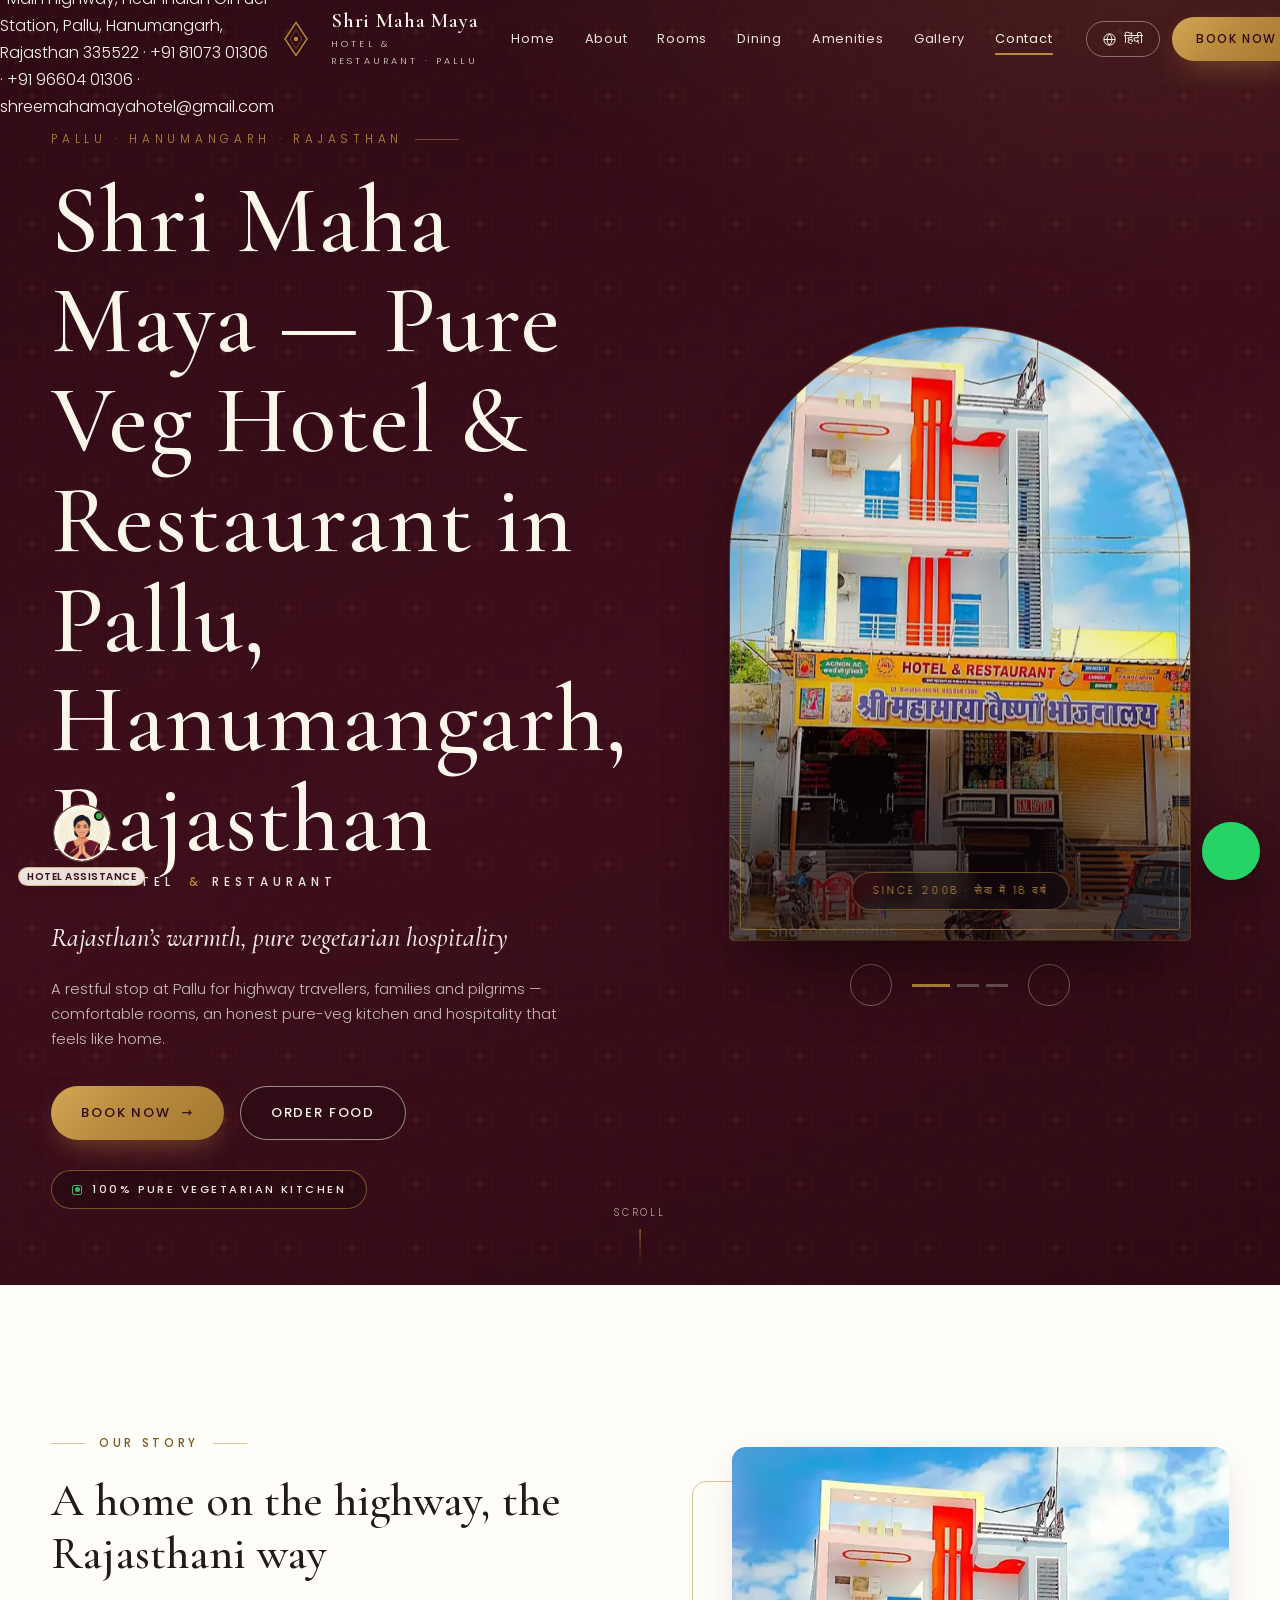
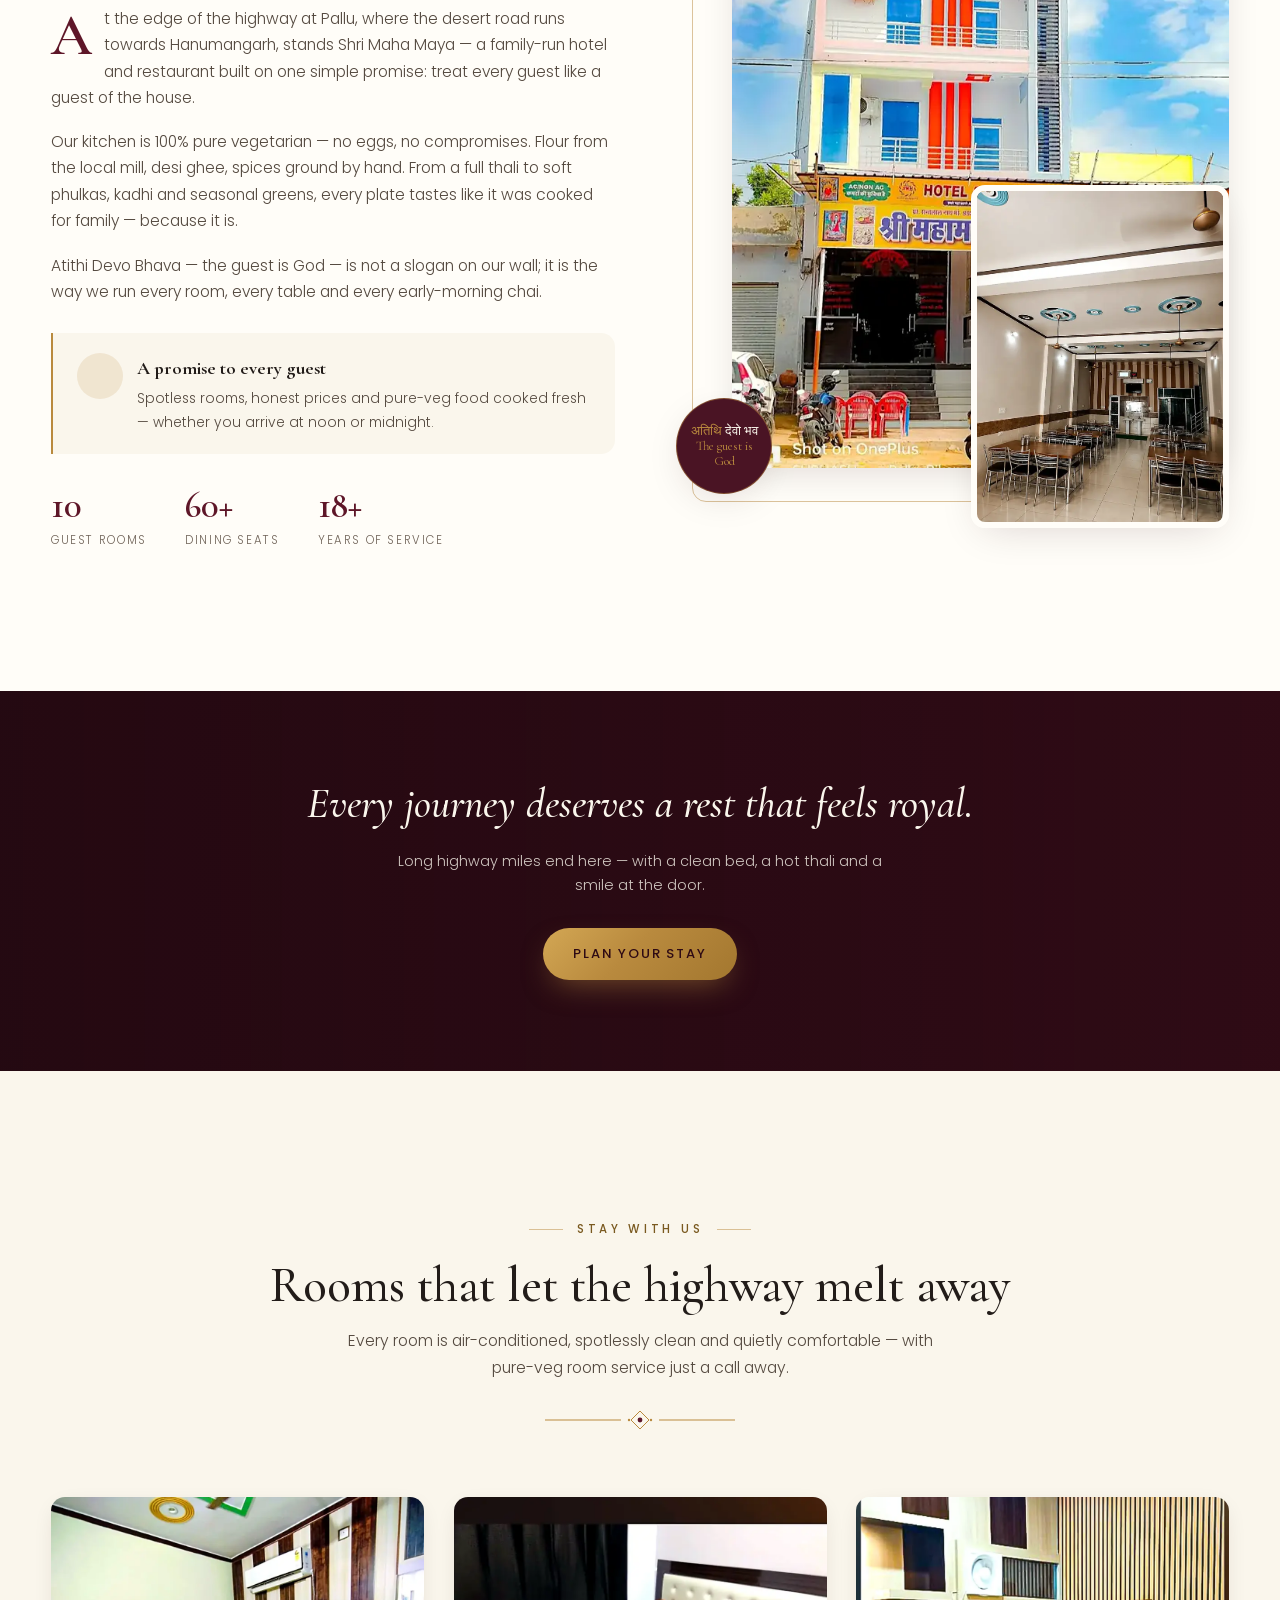
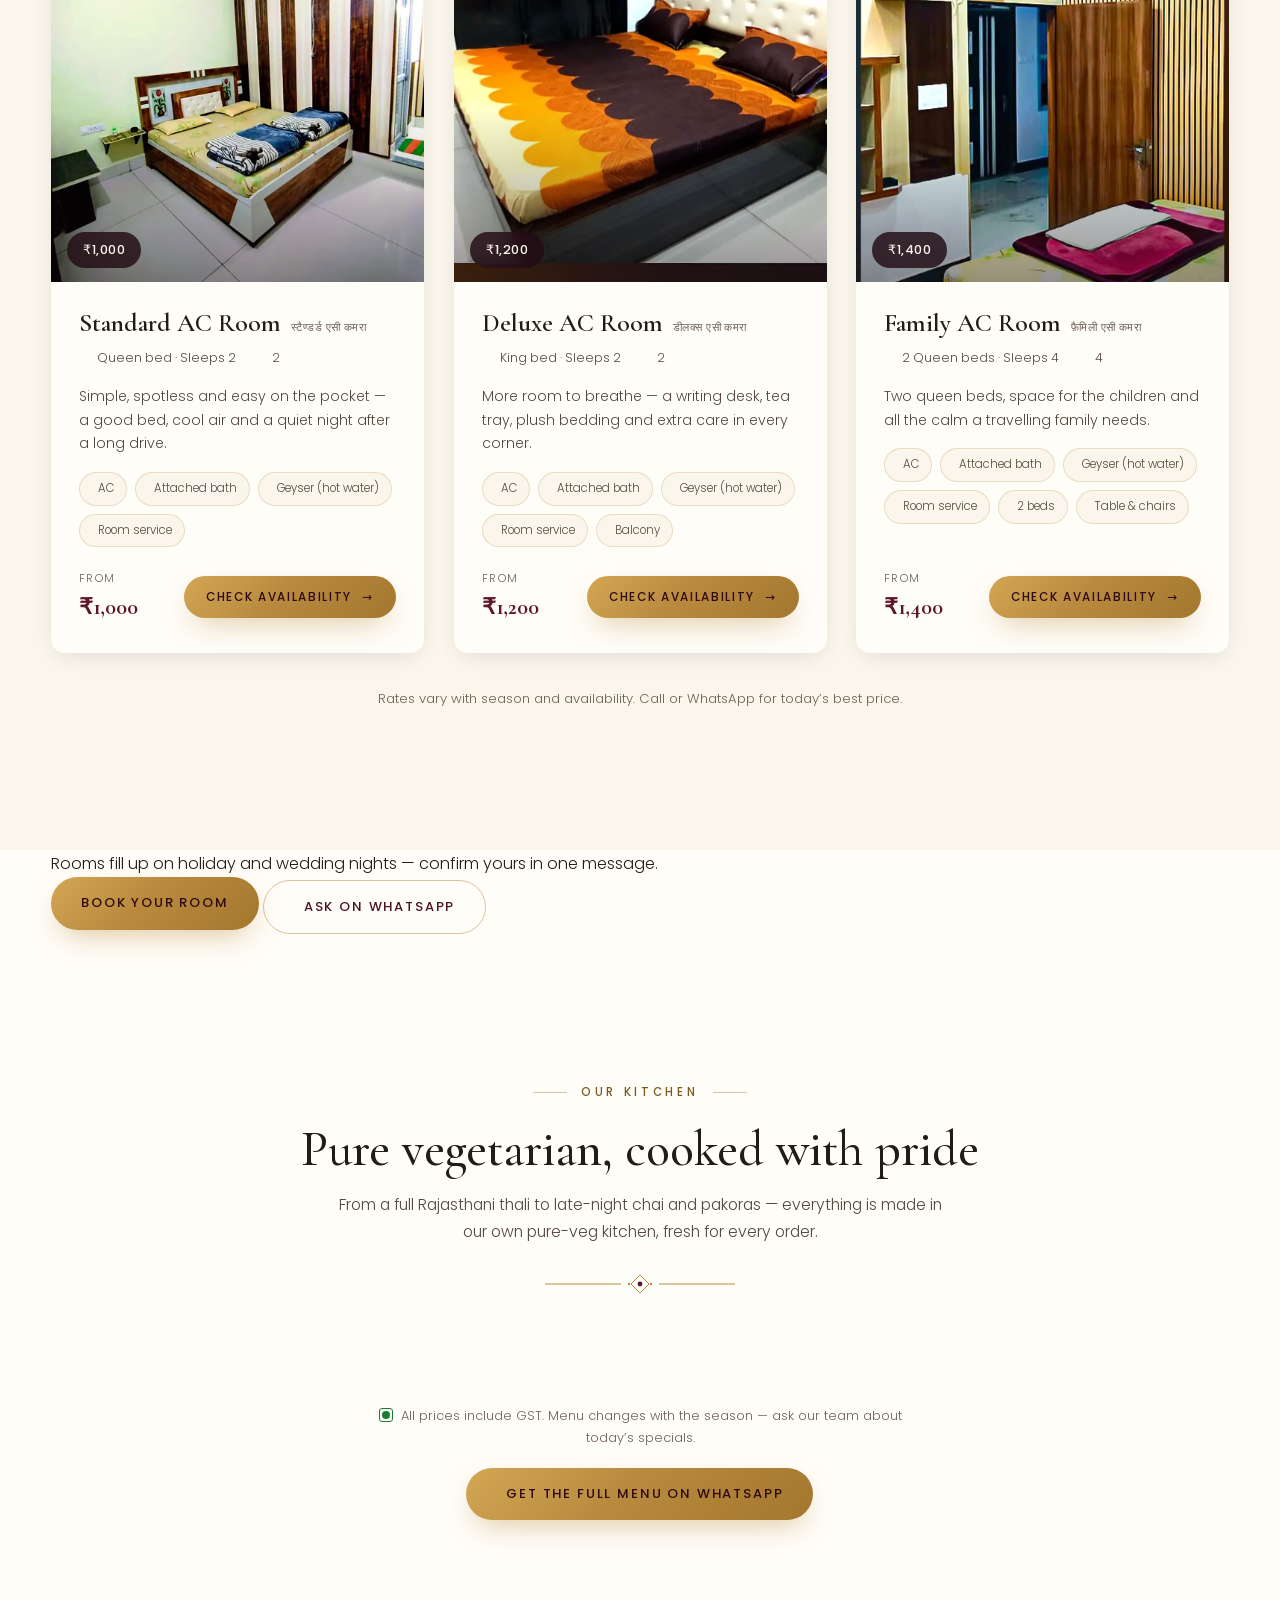
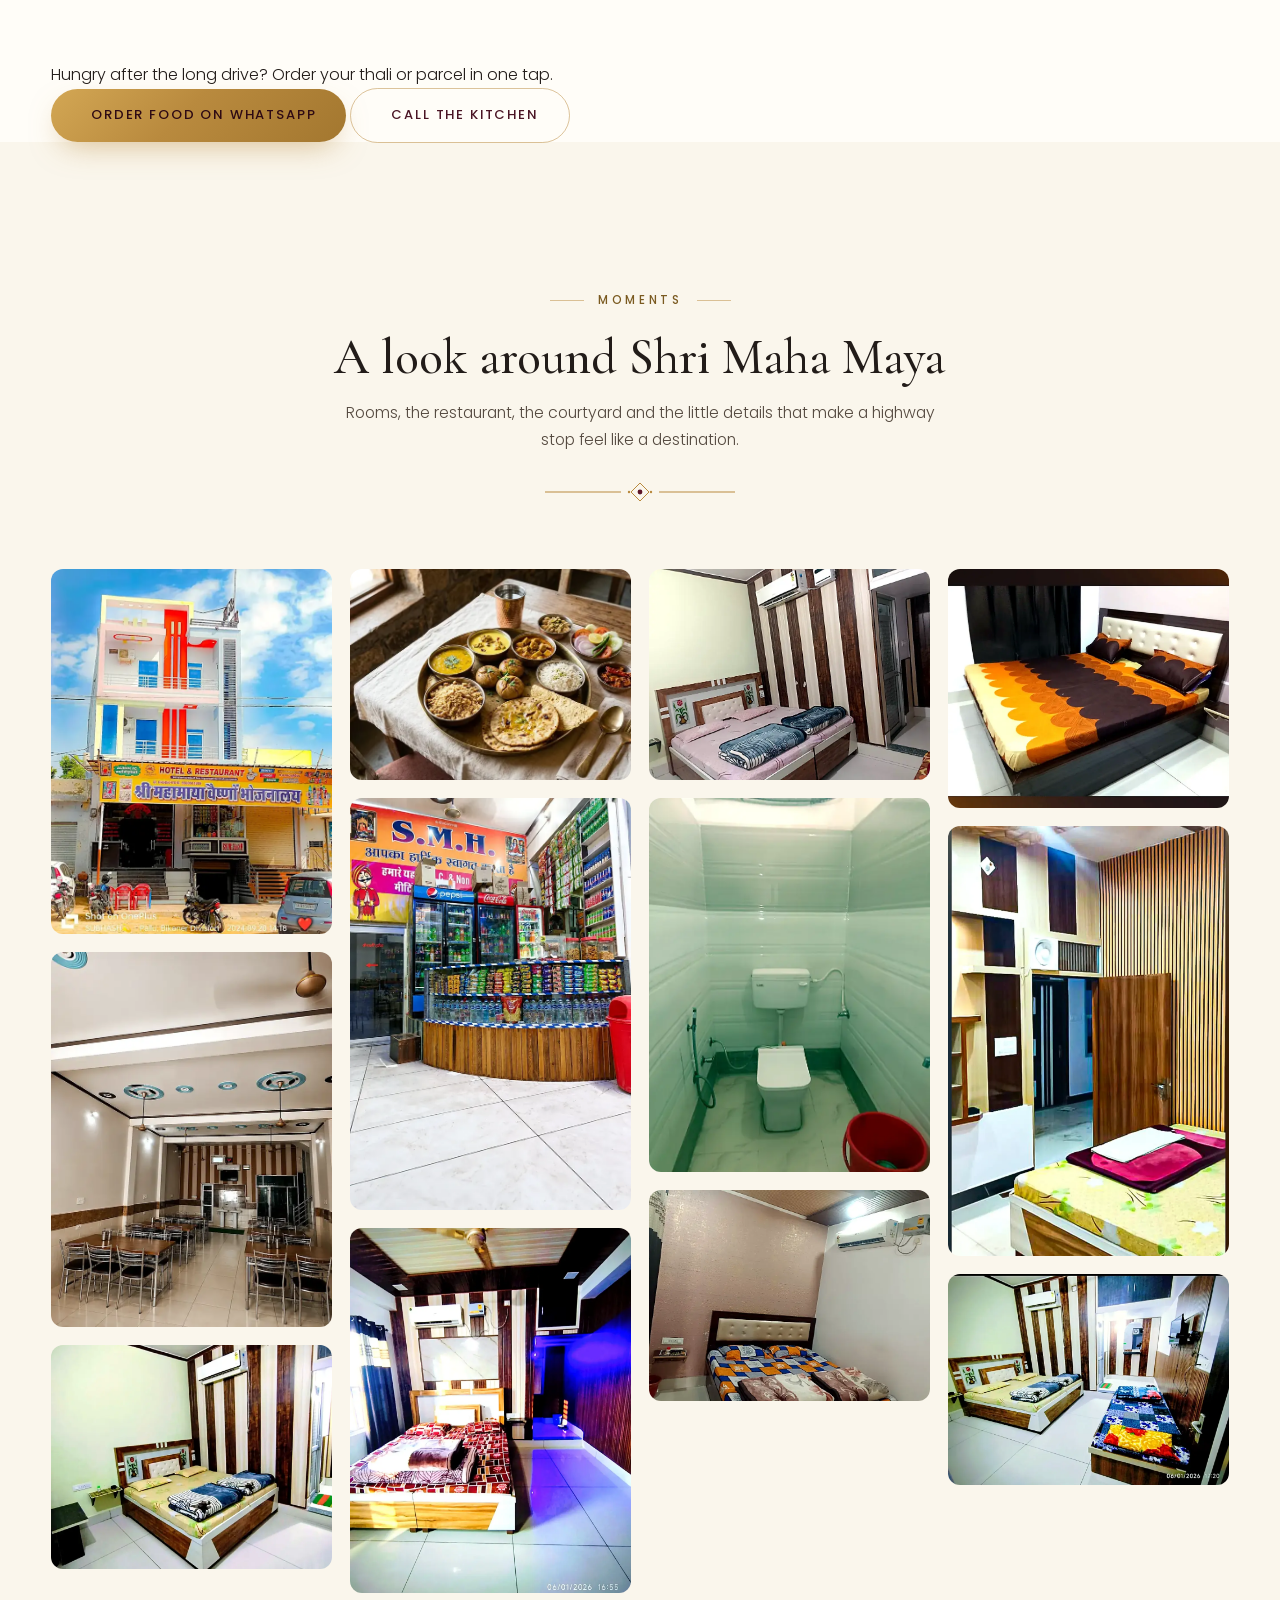
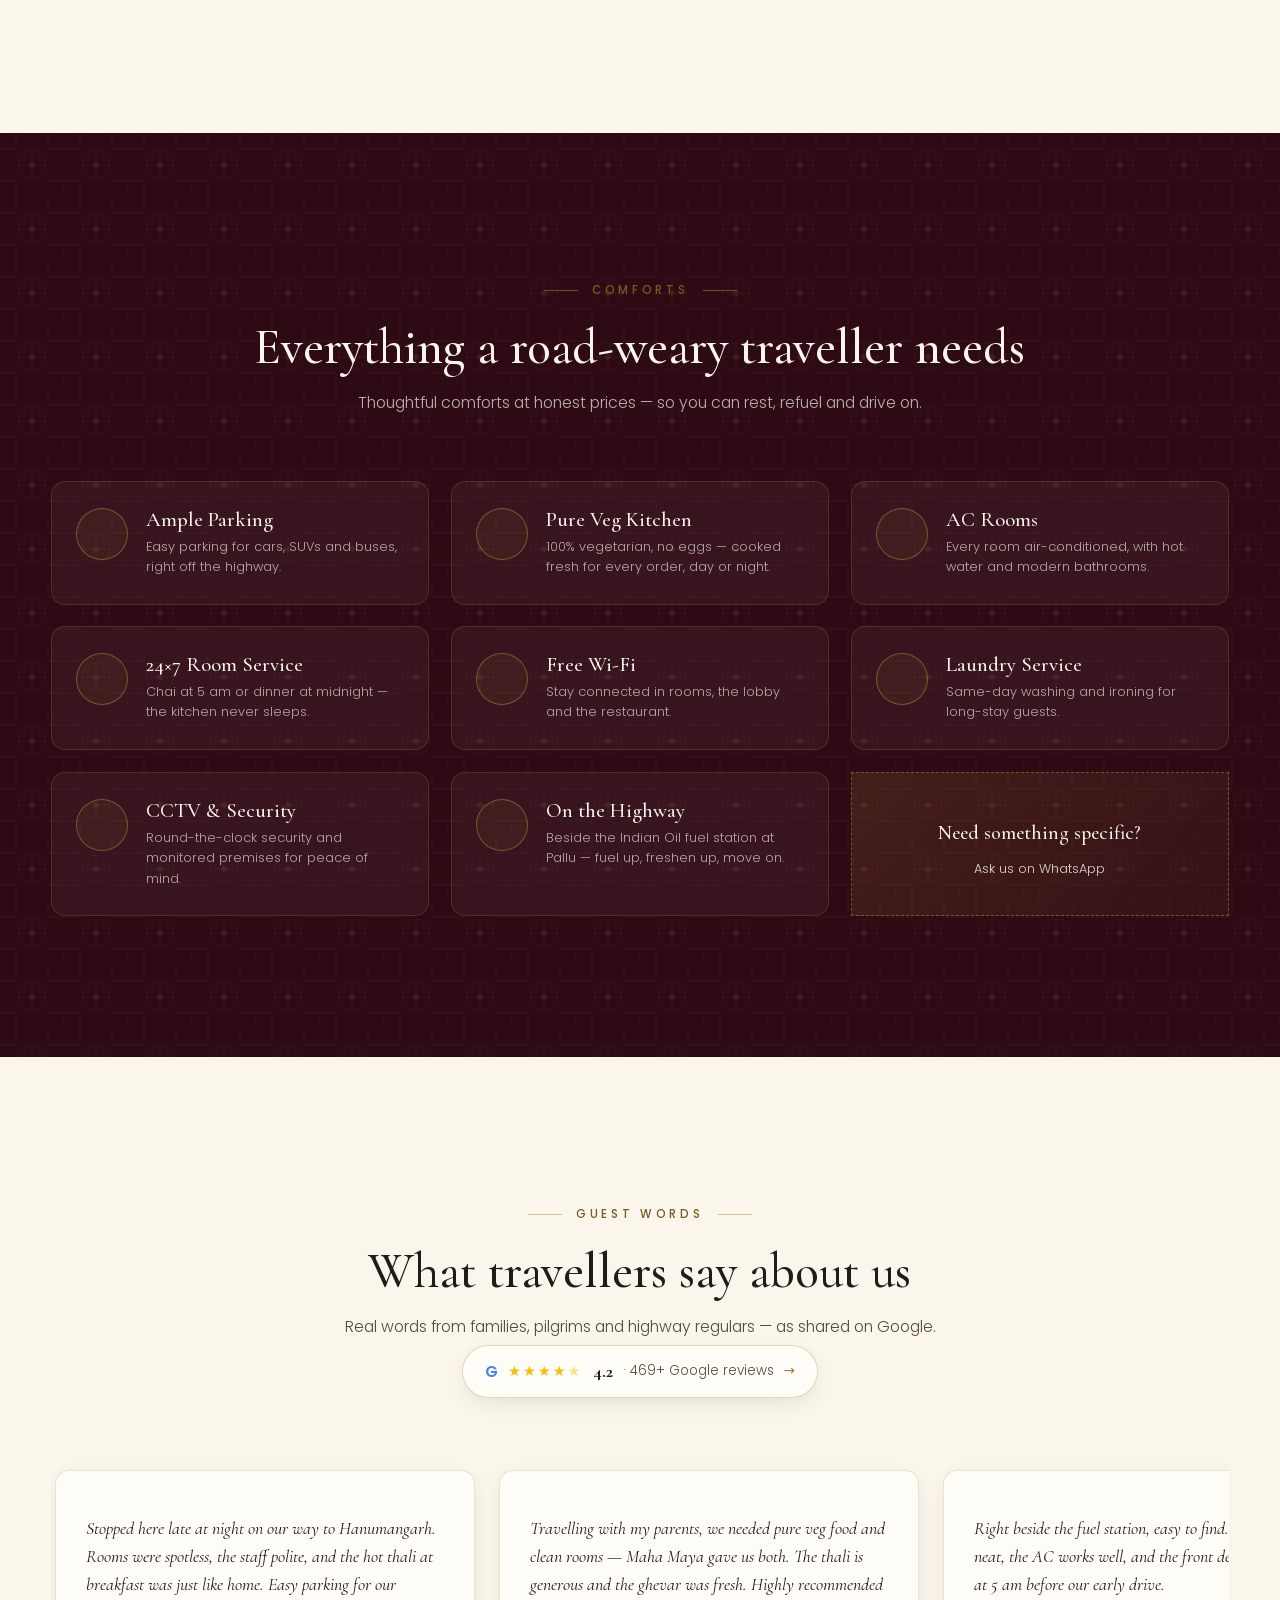
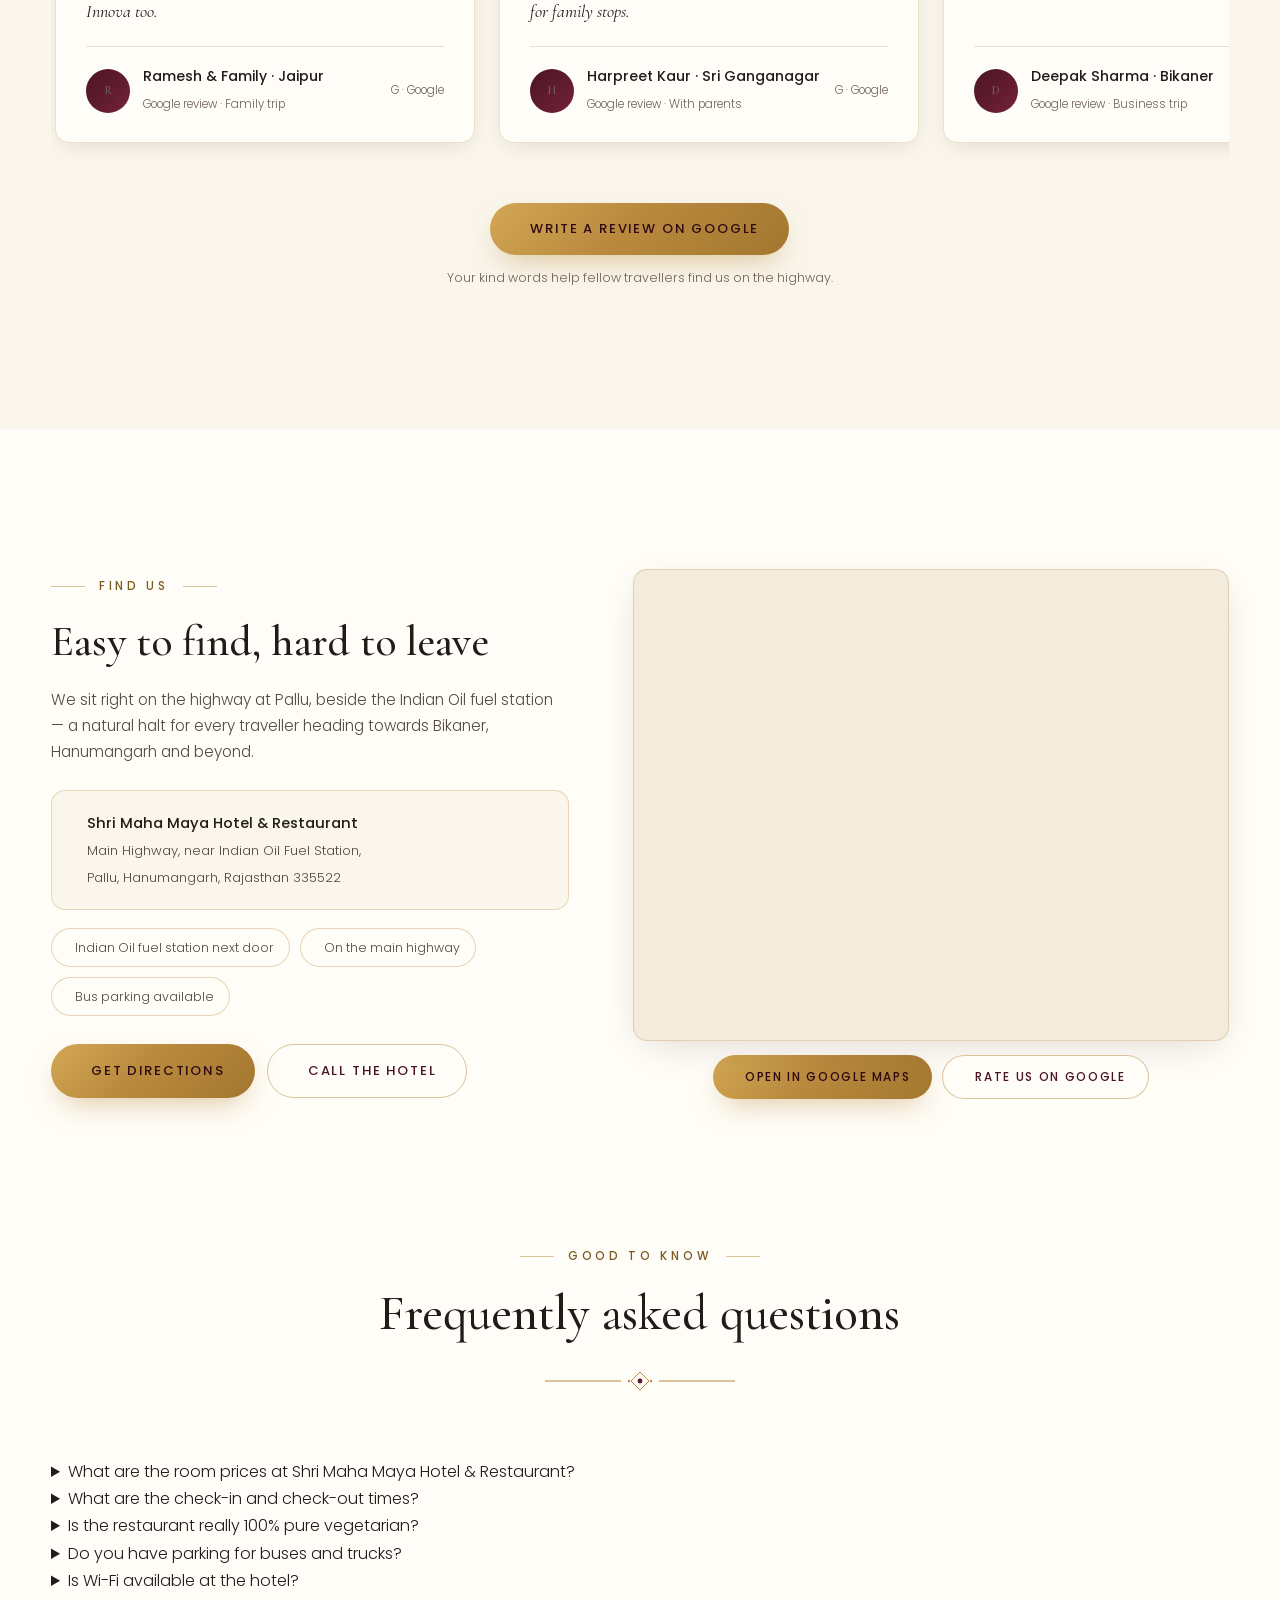
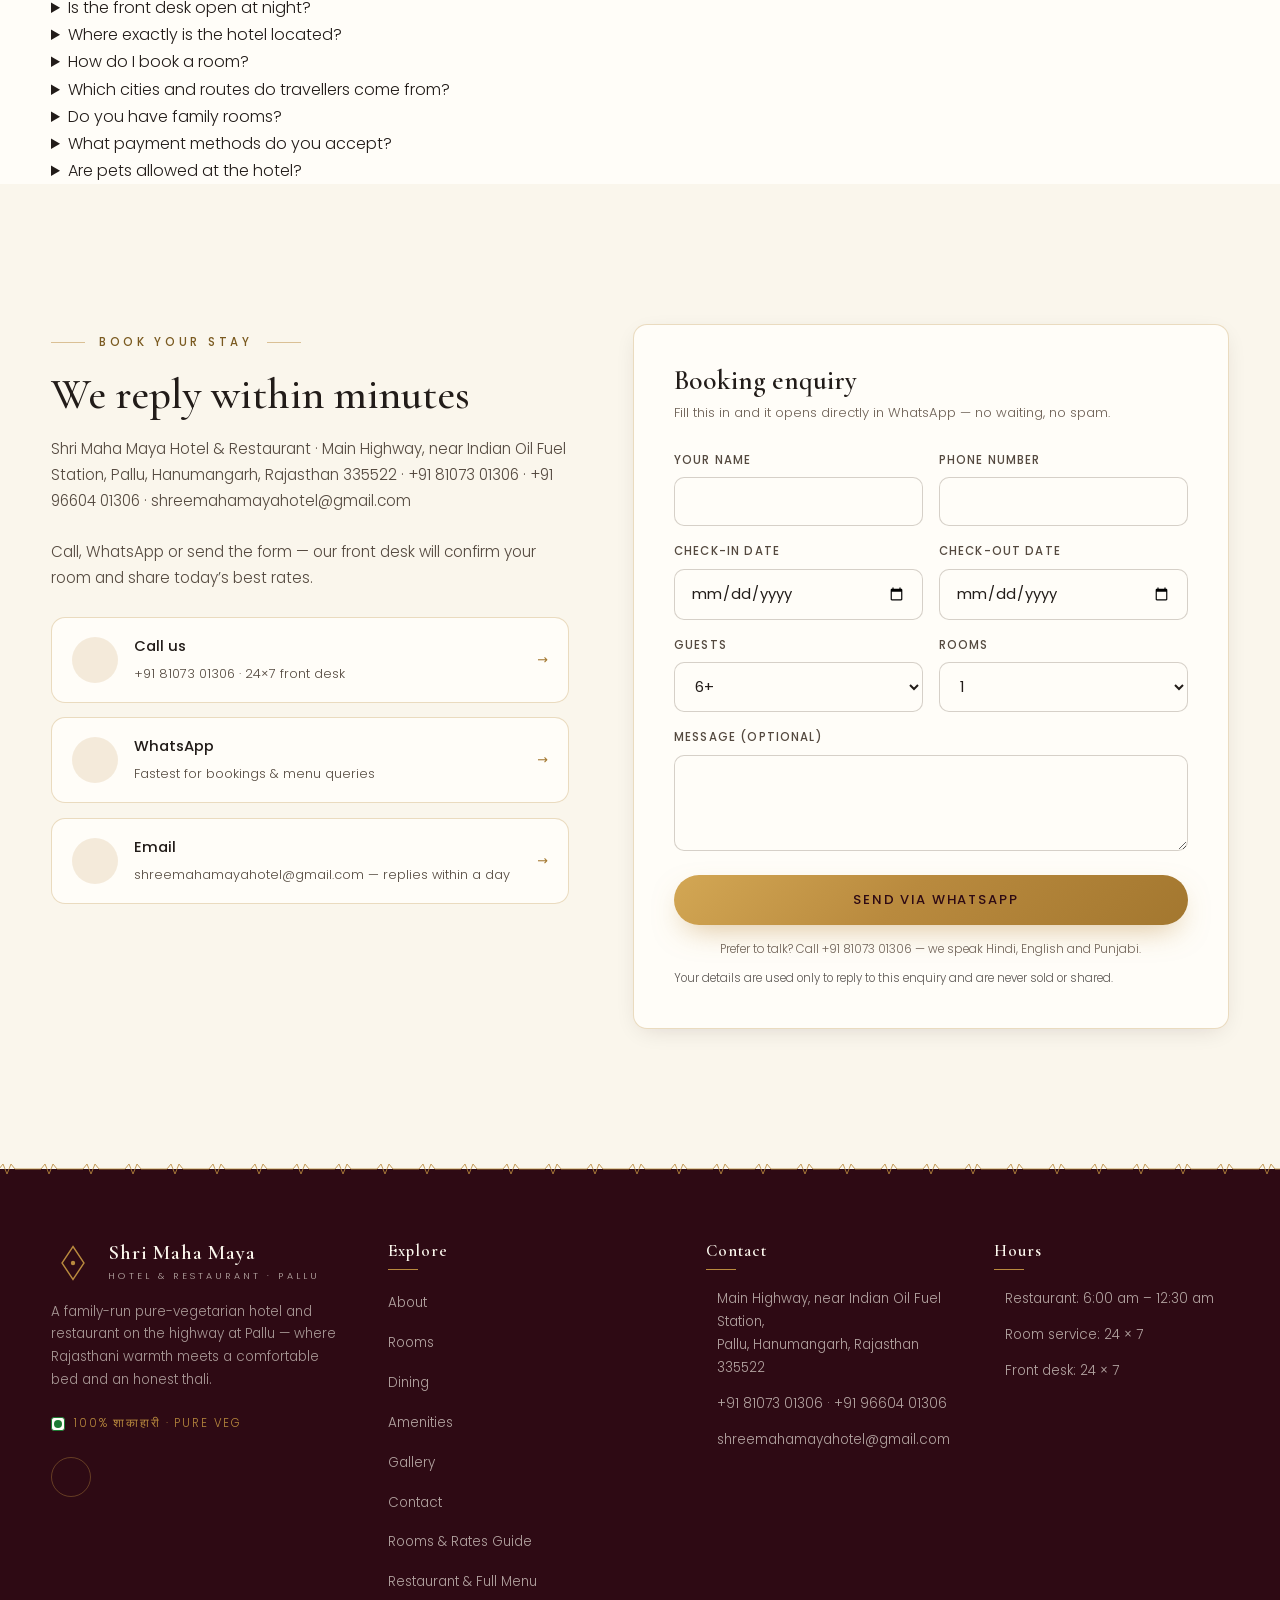
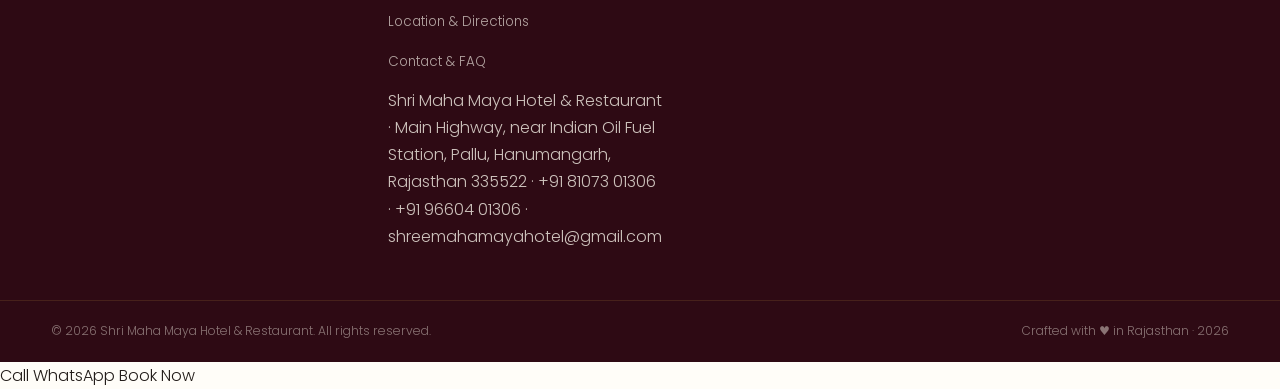
==== commit 0eef6627: "Add files via upload" ====
--- a/index.html
+++ b/index.html
@@ -3,18 +3,22 @@
 <head>
   <meta charset="UTF-8">
   <meta name="viewport" content="width=device-width, initial-scale=1.0, viewport-fit=cover">
-  <title>Shri Maha Maya Hotel & Restaurant | Pure Veg, Pallu</title>
+  <title>Pure Veg Hotel in Pallu | Shri Maha Maya Hotel &amp; Restaurant</title>
   <meta name="description" content="Pure-veg hotel & restaurant on NH at Pallu, Hanumangarh. AC rooms ₹1,000–1,400, Rajasthani thali, 24×7 desk, since 2008. Book on WhatsApp.">
   <meta name="keywords" content="hotel in Pallu, pure veg hotel Hanumangarh, hotel near Indian Oil Pallu, Rajasthani thali Hanumangarh, highway hotel Rajasthan, Shri Maha Maya hotel">
   <meta name="author" content="Shri Maha Maya Hotel & Restaurant">
   <meta name="robots" content="index, follow">
   <meta name="theme-color" content="#5E1628">
+  <meta name="geo.region" content="IN-RJ">
+  <meta name="geo.placename" content="Pallu, Hanumangarh, Rajasthan">
+  <meta name="geo.position" content="28.938974;74.216543">
+  <meta name="ICBM" content="28.938974, 74.216543">
   <link rel="canonical" href="https://shreemahamayahotelpallu.netlify.app/">
 
   <!-- Open Graph / social sharing -->
   <meta property="og:type" content="website">
   <meta property="og:site_name" content="Shri Maha Maya Hotel & Restaurant">
-  <meta property="og:title" content="Shri Maha Maya Hotel & Restaurant | Pure Veg, Pallu">
+  <meta property="og:title" content="Pure Veg Hotel in Pallu | Shri Maha Maya Hotel & Restaurant">
   <meta property="og:description" content="Pure-veg hotel & restaurant on NH at Pallu, Hanumangarh. AC rooms ₹1,000–1,400, Rajasthani thali, 24×7 desk, since 2008. Book on WhatsApp.">
   <meta property="og:image" content="https://shreemahamayahotelpallu.netlify.app/images/og/og-image.jpg">
   <meta property="og:image:width" content="1200">
@@ -23,17 +27,20 @@
   <meta property="og:locale" content="en_IN">
   <meta property="og:locale:alternate" content="hi_IN">
   <meta name="twitter:card" content="summary_large_image">
-  <meta name="twitter:title" content="Shri Maha Maya Hotel & Restaurant | Pure Veg, Pallu">
+  <meta name="twitter:title" content="Pure Veg Hotel in Pallu | Shri Maha Maya Hotel & Restaurant">
   <meta name="twitter:description" content="Pure-veg hotel & restaurant on NH at Pallu, Hanumangarh. AC rooms ₹1,000–1,400, Rajasthani thali, 24×7 desk, since 2008. Book on WhatsApp.">
   <meta name="twitter:image" content="https://shreemahamayahotelpallu.netlify.app/images/og/og-image.jpg">
 
-  <!-- Favicon (inline) -->
-  <link rel="icon" href="data:image/svg+xml,%3Csvg xmlns='http://www.w3.org/2000/svg' viewBox='0 0 64 64'%3E%3Crect width='64' height='64' rx='14' fill='%235E1628'/%3E%3Cpath d='M32 10l14 22-14 22-14-22z' fill='none' stroke='%23B98A3E' stroke-width='3'/%3E%3Ccircle cx='32' cy='32' r='4' fill='%23B98A3E'/%3E%3C/svg%3E">
+  <!-- Favicon set + manifest -->
+  <link rel="icon" type="image/svg+xml" href="assets/favicon.svg">
+  <link rel="alternate icon" href="data:image/svg+xml,%3Csvg xmlns='http://www.w3.org/2000/svg' viewBox='0 0 64 64'%3E%3Crect width='64' height='64' rx='14' fill='%235E1628'/%3E%3Cpath d='M32 10l14 22-14 22-14-22z' fill='none' stroke='%23B98A3E' stroke-width='3'/%3E%3Ccircle cx='32' cy='32' r='4' fill='%23B98A3E'/%3E%3C/svg%3E">
+  <link rel="apple-touch-icon" href="assets/icons/icon-180.png">
+  <link rel="manifest" href="manifest.webmanifest">
 
   <!-- Fonts -->
 
   <!-- Styles -->
-  <link rel="stylesheet" href="assets/css/style.css?v=15">
+  <link rel="stylesheet" href="assets/css/style.css?v=16">
 
   <!-- Hero performance -->
   <link rel="preload" as="image" imagesrcset="images/hero/hero-1-640.webp 640w, images/hero/hero-1-800.webp 800w, images/hero/hero-1.webp 1080w" imagesizes="(max-width: 920px) 100vw, 46vw" fetchpriority="high">
@@ -41,67 +48,289 @@
   <!-- Structured data: Hotel + Restaurant -->
   <script type="application/ld+json">
   {
-    "@context": "https://schema.org",
-    "@graph": [
-      {
-        "@type": "Hotel",
-        "@id": "https://shreemahamayahotelpallu.netlify.app/#hotel",
-        "name": "Shri Maha Maya Hotel & Restaurant",
-        "alternateName": "Shree Mahamaya Hotel Pallu",
-        "description": "Family-run pure-vegetarian hotel and restaurant on the highway at Pallu, Hanumangarh, Rajasthan — AC rooms, Rajasthani thali and 24x7 room service.",
-        "url": "https://shreemahamayahotelpallu.netlify.app/",
+  "@context": "https://schema.org",
+  "@graph": [
+    {
+      "@type": "Hotel",
+      "@id": "https://shreemahamayahotelpallu.netlify.app/#hotel",
+      "name": "Shri Maha Maya Hotel & Restaurant",
+      "alternateName": "Shree Mahamaya Hotel Pallu",
+      "description": "Family-run pure-vegetarian hotel and restaurant on the highway at Pallu, Hanumangarh, Rajasthan — AC rooms, Rajasthani thali and 24x7 room service.",
+      "url": "https://shreemahamayahotelpallu.netlify.app/",
+      "telephone": "+91-81073-01306",
+      "email": "shreemahamayahotel@gmail.com",
+      "priceRange": "₹1,000 - ₹1,400",
+      "checkinTime": "00:00-23:59",
+      "checkoutTime": "11:00",
+      "foundingDate": "2008",
+      "numberOfRooms": 10,
+      "image": [
+        "https://shreemahamayahotelpallu.netlify.app/images/og/og-image.jpg",
+        "https://shreemahamayahotelpallu.netlify.app/images/hero/hero-1.webp",
+        "https://shreemahamayahotelpallu.netlify.app/images/hero/hero-2.webp"
+      ],
+      "address": {
+        "@type": "PostalAddress",
+        "streetAddress": "Main Highway, near Indian Oil Fuel Station, Pallu",
+        "addressLocality": "Pallu",
+        "addressRegion": "Rajasthan",
+        "postalCode": "335522",
+        "addressCountry": "IN"
+      },
+      "geo": {
+        "@type": "GeoCoordinates",
+        "latitude": 28.938974,
+        "longitude": 74.216543
+      },
+      "hasMap": "https://www.google.com/maps/place/Shri+Maha+Maya+Hotel+and+Restaurant,+indian+oil+fuel+station,+Pallu,+Rajasthan+335522",
+      "sameAs": [
+        "https://www.google.com/maps/place/Shri+Maha+Maya+Hotel+and+Restaurant,+indian+oil+fuel+station,+Pallu,+Rajasthan+335522"
+      ],
+      "amenityFeature": [
+        {
+          "@type": "LocationFeatureSpecification",
+          "name": "Free parking",
+          "value": true
+        },
+        {
+          "@type": "LocationFeatureSpecification",
+          "name": "Free Wi-Fi",
+          "value": true
+        },
+        {
+          "@type": "LocationFeatureSpecification",
+          "name": "Air-conditioned rooms",
+          "value": true
+        },
+        {
+          "@type": "LocationFeatureSpecification",
+          "name": "24-hour front desk",
+          "value": true
+        },
+        {
+          "@type": "LocationFeatureSpecification",
+          "name": "24-hour room service",
+          "value": true
+        },
+        {
+          "@type": "LocationFeatureSpecification",
+          "name": "100% pure vegetarian kitchen",
+          "value": true
+        },
+        {
+          "@type": "LocationFeatureSpecification",
+          "name": "Pets allowed",
+          "value": true
+        }
+      ],
+      "openingHoursSpecification": [
+        {
+          "@type": "OpeningHoursSpecification",
+          "dayOfWeek": [
+            "Monday",
+            "Tuesday",
+            "Wednesday",
+            "Thursday",
+            "Friday",
+            "Saturday",
+            "Sunday"
+          ],
+          "opens": "00:00",
+          "closes": "23:59"
+        }
+      ],
+      "aggregateRating": {
+        "@type": "AggregateRating",
+        "ratingValue": "4.2",
+        "reviewCount": "469"
+      }
+    },
+    {
+      "@type": "Restaurant",
+      "@id": "https://shreemahamayahotelpallu.netlify.app/#restaurant",
+      "name": "Shri Maha Maya Hotel & Restaurant",
+      "servesCuisine": [
+        "Rajasthani",
+        "Indian",
+        "Vegetarian"
+      ],
+      "acceptsReservations": "True",
+      "telephone": "+91-81073-01306",
+      "priceRange": "₹₹",
+      "containedInPlace": {
+        "@id": "https://shreemahamayahotelpallu.netlify.app/#hotel"
+      },
+      "address": {
+        "@type": "PostalAddress",
+        "streetAddress": "Main Highway, near Indian Oil Fuel Station, Pallu",
+        "addressLocality": "Pallu",
+        "addressRegion": "Rajasthan",
+        "postalCode": "335522",
+        "addressCountry": "IN"
+      },
+      "openingHoursSpecification": [
+        {
+          "@type": "OpeningHoursSpecification",
+          "dayOfWeek": [
+            "Monday",
+            "Tuesday",
+            "Wednesday",
+            "Thursday",
+            "Friday",
+            "Saturday",
+            "Sunday"
+          ],
+          "opens": "06:00",
+          "closes": "00:30"
+        }
+      ]
+    },
+    {
+      "@type": "WebSite",
+      "@id": "https://shreemahamayahotelpallu.netlify.app/#website",
+      "url": "https://shreemahamayahotelpallu.netlify.app/",
+      "name": "Shri Maha Maya Hotel & Restaurant",
+      "inLanguage": [
+        "en-IN",
+        "hi-IN"
+      ],
+      "publisher": {
+        "@id": "https://shreemahamayahotelpallu.netlify.app/#org"
+      }
+    },
+    {
+      "@type": "Organization",
+      "@id": "https://shreemahamayahotelpallu.netlify.app/#org",
+      "name": "Shri Maha Maya Hotel & Restaurant",
+      "url": "https://shreemahamayahotelpallu.netlify.app/",
+      "logo": "https://shreemahamayahotelpallu.netlify.app/assets/icons/icon-512.png",
+      "contactPoint": {
+        "@type": "ContactPoint",
         "telephone": "+91-81073-01306",
+        "contactType": "reservations",
         "email": "shreemahamayahotel@gmail.com",
-        "priceRange": "₹1,000 - ₹1,400",
-        "checkinTime": "12:00",
-        "checkoutTime": "11:00",
-        "foundingDate": "2008",
-        "numberOfRooms": 10,
-        "starRating": { "@type": "Rating", "ratingValue": "3" },
-        "image": [
-          "https://shreemahamayahotelpallu.netlify.app/images/og/og-image.jpg",
-          "https://shreemahamayahotelpallu.netlify.app/images/hero/hero-1.webp",
-          "https://shreemahamayahotelpallu.netlify.app/images/hero/hero-2.webp"
-        ],
-        "address": {
-          "@type": "PostalAddress",
-          "streetAddress": "Main Highway, near Indian Oil Fuel Station, Pallu",
-          "addressLocality": "Pallu",
-          "addressRegion": "Rajasthan",
-          "postalCode": "335522",
-          "addressCountry": "IN"
-        },
-        "geo": { "@type": "GeoCoordinates", "latitude": 28.938974, "longitude": 74.216543 },
-        "hasMap": "https://www.google.com/maps/place/Shri+Maha+Maya+Hotel+and+Restaurant,+indian+oil+fuel+station,+Pallu,+Rajasthan+335522",
-        "amenityFeature": [
-          { "@type": "LocationFeatureSpecification", "name": "Free parking", "value": true },
-          { "@type": "LocationFeatureSpecification", "name": "Free Wi-Fi", "value": true },
-          { "@type": "LocationFeatureSpecification", "name": "Air-conditioned rooms", "value": true },
-          { "@type": "LocationFeatureSpecification", "name": "24-hour room service", "value": true },
-          { "@type": "LocationFeatureSpecification", "name": "100% pure vegetarian kitchen", "value": true }
-        ],
-        "aggregateRating": { "@type": "AggregateRating", "ratingValue": "4.2", "reviewCount": "469" }
-      },
-      {
-        "@type": "Restaurant",
-        "@id": "https://shreemahamayahotelpallu.netlify.app/#restaurant",
-        "name": "Shri Maha Maya Restaurant",
-        "servesCuisine": ["Rajasthani", "North Indian", "Vegetarian"],
-        "acceptsReservations": "True",
-        "telephone": "+91-81073-01306",
-        "priceRange": "₹₹",
-        "containedInPlace": { "@id": "https://shreemahamayahotelpallu.netlify.app/#hotel" },
-        "address": {
-          "@type": "PostalAddress",
-          "streetAddress": "Main Highway, near Indian Oil Fuel Station, Pallu",
-          "addressLocality": "Pallu",
-          "addressRegion": "Rajasthan",
-          "postalCode": "335522",
-          "addressCountry": "IN"
+        "availableLanguage": [
+          "English",
+          "Hindi"
+        ]
+      }
+    },
+    {
+      "@type": "BreadcrumbList",
+      "@id": "https://shreemahamayahotelpallu.netlify.app/#crumbs",
+      "itemListElement": [
+        {
+          "@type": "ListItem",
+          "position": 1,
+          "name": "Home",
+          "item": "https://shreemahamayahotelpallu.netlify.app/"
         }
-      }
-    ]
-  }
+      ]
+    },
+    {
+      "@type": "FAQPage",
+      "@id": "https://shreemahamayahotelpallu.netlify.app/#faq",
+      "mainEntity": [
+        {
+          "@type": "Question",
+          "name": "What are the room prices at Shri Maha Maya Hotel & Restaurant?",
+          "acceptedAnswer": {
+            "@type": "Answer",
+            "text": "Standard AC rooms are ₹1,000, Deluxe AC ₹1,200 and Family AC ₹1,400 per room per night. Prices are per room, not per person."
+          }
+        },
+        {
+          "@type": "Question",
+          "name": "What are the check-in and check-out times?",
+          "acceptedAnswer": {
+            "@type": "Answer",
+            "text": "Check-in is possible any time — our front desk is open 24×7. Check-out is at 11:00 AM."
+          }
+        },
+        {
+          "@type": "Question",
+          "name": "Is the restaurant really 100% pure vegetarian?",
+          "acceptedAnswer": {
+            "@type": "Answer",
+            "text": "Yes. Our kitchen is completely pure vegetarian with no eggs. Jain food can be prepared on request."
+          }
+        },
+        {
+          "@type": "Question",
+          "name": "Do you have parking for buses and trucks?",
+          "acceptedAnswer": {
+            "@type": "Answer",
+            "text": "Yes. There is ample parking right off the highway for cars, SUVs, buses and trucks, beside the Indian Oil fuel station."
+          }
+        },
+        {
+          "@type": "Question",
+          "name": "Is Wi-Fi available at the hotel?",
+          "acceptedAnswer": {
+            "@type": "Answer",
+            "text": "Yes, free Wi-Fi is available in rooms, the lobby and the restaurant."
+          }
+        },
+        {
+          "@type": "Question",
+          "name": "Is the front desk open at night?",
+          "acceptedAnswer": {
+            "@type": "Answer",
+            "text": "Yes, the front desk and room service run 24×7. The kitchen serves from 6:00 AM to 12:30 AM."
+          }
+        },
+        {
+          "@type": "Question",
+          "name": "Where exactly is the hotel located?",
+          "acceptedAnswer": {
+            "@type": "Answer",
+            "text": "We are on the main highway at Pallu, Hanumangarh, Rajasthan 335522, beside the Indian Oil fuel station."
+          }
+        },
+        {
+          "@type": "Question",
+          "name": "How do I book a room?",
+          "acceptedAnswer": {
+            "@type": "Answer",
+            "text": "Call or WhatsApp us on +91 81073 01306, or send the booking form on this website. An advance of half the room rent or more confirms your booking."
+          }
+        },
+        {
+          "@type": "Question",
+          "name": "Which cities and routes do travellers come from?",
+          "acceptedAnswer": {
+            "@type": "Answer",
+            "text": "Guests stop with us while travelling between Pallu, Hanumangarh, Sri Ganganagar, Nohar, Bikaner, Bathinda and Sirsa on the highway."
+          }
+        },
+        {
+          "@type": "Question",
+          "name": "Do you have family rooms?",
+          "acceptedAnswer": {
+            "@type": "Answer",
+            "text": "Yes, the Family AC room sleeps 3–4 guests at ₹1,400 per night. An extra bed can be added for ₹200."
+          }
+        },
+        {
+          "@type": "Question",
+          "name": "What payment methods do you accept?",
+          "acceptedAnswer": {
+            "@type": "Answer",
+            "text": "We accept cash and UPI payments."
+          }
+        },
+        {
+          "@type": "Question",
+          "name": "Are pets allowed at the hotel?",
+          "acceptedAnswer": {
+            "@type": "Answer",
+            "text": "Yes, pets are allowed at the hotel."
+          }
+        }
+      ]
+    }
+  ]
+}
   </script>
 </head>
 
@@ -109,6 +338,7 @@
 
 <!-- ============ NAVBAR ============ -->
 <header class="nav" id="nav">
+  <p class="nap sr-only">Shri Maha Maya Hotel &amp; Restaurant · Main Highway, near Indian Oil Fuel Station, Pallu, Hanumangarh, Rajasthan 335522 · +91 81073 01306 · +91 96604 01306 · shreemahamayahotel@gmail.com</p>
   <div class="container nav-inner">
     <a href="#home" class="brand" aria-label="Shri Maha Maya — Home">
       <span class="brand-mark">
@@ -177,7 +407,7 @@
   <div class="container hero-grid">
     <div class="hero-copy">
       <p class="hero-eyebrow" data-i18n="hero.eyebrow">Pallu · Hanumangarh · Rajasthan</p>
-      <h1>Shri Maha Maya</h1>
+      <h1>Shri Maha Maya<span class="sr-only"> — Pure Veg Hotel &amp; Restaurant in Pallu, Hanumangarh, Rajasthan</span></h1>
       <div class="hero-baseline">Hotel <span class="amp">&amp;</span> Restaurant</div>
       <p class="hero-sub" data-i18n="hero.tag">Rajasthan’s warmth, pure vegetarian hospitality</p>
       <p class="hero-desc" data-i18n="hero.desc">A restful stop at Pallu for highway travellers, families and pilgrims — comfortable rooms, an honest pure-veg kitchen and hospitality that feels like home.</p>
@@ -304,7 +534,7 @@
           </ul>
           <div class="room-foot">
             <span class="from"><span data-i18n="rooms.from">from</span> <b>₹1,000</b></span>
-            <button class="btn btn-outline btn-sm" data-open-room><span data-i18n="rooms.check">Check Availability</span> <span class="arrow">→</span></button>
+            <a class="btn btn-gold btn-sm" href="https://wa.me/918107301306?text=Namaste!%20Is%20the%20Standard%20AC%20Room%20available%20for%20tonight%3F" data-wa data-wa-en="Namaste! Is the Standard AC Room (₹1,000/night) available for tonight? Please confirm." data-wa-hi="नमस्ते! क्या स्टैण्डर्ड एसी कमरा (₹1,000/रात) आज रात के लिए खाली है? कृपया पुष्टि कीजिए।" data-ga="click_whatsapp"><span data-i18n="rooms.check">Check Availability</span> <span class="arrow">→</span></a>
           </div>
         </div>
       </article>
@@ -334,7 +564,7 @@
           </ul>
           <div class="room-foot">
             <span class="from"><span data-i18n="rooms.from">from</span> <b>₹1,200</b></span>
-            <button class="btn btn-outline btn-sm" data-open-room><span data-i18n="rooms.check">Check Availability</span> <span class="arrow">→</span></button>
+            <a class="btn btn-gold btn-sm" href="https://wa.me/918107301306?text=Namaste!%20Is%20the%20Deluxe%20AC%20Room%20available%20for%20tonight%3F" data-wa data-wa-en="Namaste! Is the Deluxe AC Room (₹1,200/night) available for tonight? Please confirm." data-wa-hi="नमस्ते! क्या डीलक्स एसी कमरा (₹1,200/रात) आज रात के लिए खाली है? कृपया पुष्टि कीजिए।" data-ga="click_whatsapp"><span data-i18n="rooms.check">Check Availability</span> <span class="arrow">→</span></a>
           </div>
         </div>
       </article>
@@ -365,7 +595,7 @@
           </ul>
           <div class="room-foot">
             <span class="from"><span data-i18n="rooms.from">from</span> <b>₹1,400</b></span>
-            <button class="btn btn-outline btn-sm" data-open-room><span data-i18n="rooms.check">Check Availability</span> <span class="arrow">→</span></button>
+            <a class="btn btn-gold btn-sm" href="https://wa.me/918107301306?text=Namaste!%20Is%20the%20Family%20AC%20Room%20available%20for%20tonight%3F" data-wa data-wa-en="Namaste! Is the Family AC Room (₹1,400/night) available for tonight? Please confirm." data-wa-hi="नमस्ते! क्या फ़ैमिली एसी कमरा (₹1,400/रात) आज रात के लिए खाली है? कृपया पुष्टि कीजिए।" data-ga="click_whatsapp"><span data-i18n="rooms.check">Check Availability</span> <span class="arrow">→</span></a>
           </div>
         </div>
       </article>
@@ -376,6 +606,17 @@
 </section>
 
 <!-- ============ RESTAURANT / MENU ============ -->
+<div class="container sec-cta reveal">
+  <p data-i18n="cta.rooms.t">Rooms fill up on holiday and wedding nights — confirm yours in one message.</p>
+  <div class="sec-cta-btns">
+    <a class="btn btn-gold" href="#contact" data-i18n="cta.book">Book Your Room</a>
+    <a class="btn btn-outline" href="https://wa.me/918107301306?text=Namaste!%20I%20would%20like%20to%20enquire%20about%20Shri%20Maha%20Maya%20Hotel%2C%20Pallu." data-wa
+       data-wa-en="Namaste! I would like to check room availability at Shri Maha Maya Hotel, Pallu."
+       data-wa-hi="नमस्ते! मैं श्री महा माया होटल, पल्लू में कमरे की उपलब्धता जानना चाहता/चाहती हूँ।"
+       data-ga="click_whatsapp"><span data-icon="whatsapp"></span><span data-i18n="cta.wa">Ask on WhatsApp</span></a>
+  </div>
+</div>
+
 <section class="food" id="dining">
   <div class="container">
     <div class="section-head">
@@ -399,6 +640,17 @@
   </div>
 </section>
 <!-- ============ GALLERY ============ -->
+<div class="container sec-cta reveal">
+  <p data-i18n="cta.food.t">Hungry after the long drive? Order your thali or parcel in one tap.</p>
+  <div class="sec-cta-btns">
+    <a class="btn btn-gold" href="https://wa.me/918107301306?text=Namaste!%20I%20would%20like%20to%20enquire%20about%20Shri%20Maha%20Maya%20Hotel%2C%20Pallu." target="_blank" rel="noopener" data-wa
+       data-wa-en="Namaste! I would like to order food from Shri Maha Maya Restaurant, Pallu. Please share today's menu."
+       data-wa-hi="नमस्ते! मैं श्री महा माया रेस्टोरेंट, पल्लू से खाना ऑर्डर करना चाहता/चाहती हूँ। कृपया आज का मेनू बताइए।"
+       data-ga="click_menu_request"><span data-icon="whatsapp"></span><span data-i18n="cta.food.b">Order Food on WhatsApp</span></a>
+    <a class="btn btn-outline" href="tel:+918107301306" data-ga="click_call"><span data-icon="phone"></span><span data-i18n="cta.call">Call the Kitchen</span></a>
+  </div>
+</div>
+
 <section class="gallery" id="gallery">
   <div class="container">
     <div class="section-head">
@@ -500,7 +752,7 @@
       <h2 class="reveal" style="--d:.08s" data-i18n="testi.title">What travellers say about us</h2>
       <p class="lede reveal" style="--d:.16s" data-i18n="testi.lede">Real words from families, pilgrims and highway regulars — as shared on Google.</p>
       <a class="g-rating reveal" style="--d:.2s" target="_blank" rel="noopener"
-         href="https://www.google.com/maps/place/?q=place_id:0x3915cb5560ab22f7:0xd98ef3784c89800d">
+         href="https://www.google.com/maps/place/?q=place_id:0x3915cb5560ab22f7:0xd98ef3784c89800d" data-ga="click_directions">
         <span class="g-logo">G</span>
         <span class="g-stars">★★★★<i>★</i></span>
         <b>4.2</b>
@@ -569,7 +821,7 @@
       <div class="testi-dots" id="testi-dots"></div>
       <div class="testi-cta reveal">
         <a class="btn btn-gold" target="_blank" rel="noopener"
-           href="https://g.page/r/CQ2AiUx4847ZEBE/review">
+           href="https://g.page/r/CQ2AiUx4847ZEBE/review" data-ga="click_review">
           <span data-icon="star"></span><span data-i18n="testi.review">Write a Review on Google</span>
         </a>
         <p data-i18n="testi.review.note">Your kind words help fellow travellers find us on the highway.</p>
@@ -599,7 +851,7 @@
       </ul>
       <div class="reveal" style="--d:.4s;display:flex;gap:12px;flex-wrap:wrap">
         <a class="btn btn-gold" target="_blank" rel="noopener"
-           href="https://www.google.com/maps/dir/?api=1&destination=28.938974,74.216543">
+           href="https://www.google.com/maps/dir/?api=1&destination=28.938974,74.216543" data-ga="click_directions">
           <span data-icon="direction"></span><span data-i18n="loc.directions">Get Directions</span>
         </a>
         <a class="btn btn-outline" href="tel:+918107301306"><span data-icon="phone"></span><span data-i18n="loc.call">Call the Hotel</span></a>
@@ -607,20 +859,11 @@
     </div>
     <div class="loc-col reveal" style="--d:.2s">
       <div class="loc-map" id="loc-map">
-        <div class="map-static" id="map-static">
-          <div class="map-static-inner">
-            <span class="map-pin-wrap"><span data-icon="pin"></span></span>
-            <h3>Shri Maha Maya Hotel &amp; Restaurant</h3>
-            <p>Main Highway, near Indian Oil Fuel Station,<br>Pallu, Hanumangarh, Rajasthan 335522</p>
-            <button type="button" class="btn btn-gold btn-sm" id="map-load">
-              <span data-icon="direction"></span><span data-i18n="map.load">Load Interactive Map</span>
-            </button>
-          </div>
-        </div>
         <iframe
-          id="map-iframe" class="hidden"
+          id="map-iframe"
           title="Map — Shri Maha Maya Hotel & Restaurant, Pallu, Hanumangarh"
-          data-src="https://www.google.com/maps?q=28.938974,74.216543&z=16&output=embed&hl=en"
+          src="https://www.google.com/maps?q=28.938974,74.216543&z=16&output=embed&hl=en"
+          loading="lazy"
           referrerpolicy="no-referrer-when-downgrade" allowfullscreen></iframe>
       </div>
       <div class="map-actions">
@@ -638,11 +881,36 @@
 </section>
 
 <!-- ============ CONTACT / BOOKING ============ -->
+<section class="faq" id="faq">
+  <div class="container">
+    <div class="section-head">
+      <span class="kicker reveal" data-i18n="faq.kicker">Good to Know</span>
+      <h2 class="reveal" style="--d:.08s" data-i18n="faq.title">Frequently asked questions</h2>
+      <div class="divider reveal" style="--d:.16s"></div>
+    </div>
+    <div class="faq-list reveal">
+      <details class="faq-item"><summary data-i18n="faq.q1">What are the room prices at Shri Maha Maya Hotel & Restaurant?</summary><p data-i18n="faq.a1">Standard AC rooms are ₹1,000, Deluxe AC ₹1,200 and Family AC ₹1,400 per room per night. Prices are per room, not per person.</p></details>
+      <details class="faq-item"><summary data-i18n="faq.q2">What are the check-in and check-out times?</summary><p data-i18n="faq.a2">Check-in is possible any time — our front desk is open 24×7. Check-out is at 11:00 AM.</p></details>
+      <details class="faq-item"><summary data-i18n="faq.q3">Is the restaurant really 100% pure vegetarian?</summary><p data-i18n="faq.a3">Yes. Our kitchen is completely pure vegetarian with no eggs. Jain food can be prepared on request.</p></details>
+      <details class="faq-item"><summary data-i18n="faq.q4">Do you have parking for buses and trucks?</summary><p data-i18n="faq.a4">Yes. There is ample parking right off the highway for cars, SUVs, buses and trucks, beside the Indian Oil fuel station.</p></details>
+      <details class="faq-item"><summary data-i18n="faq.q5">Is Wi-Fi available at the hotel?</summary><p data-i18n="faq.a5">Yes, free Wi-Fi is available in rooms, the lobby and the restaurant.</p></details>
+      <details class="faq-item"><summary data-i18n="faq.q6">Is the front desk open at night?</summary><p data-i18n="faq.a6">Yes, the front desk and room service run 24×7. The kitchen serves from 6:00 AM to 12:30 AM.</p></details>
+      <details class="faq-item"><summary data-i18n="faq.q7">Where exactly is the hotel located?</summary><p data-i18n="faq.a7">We are on the main highway at Pallu, Hanumangarh, Rajasthan 335522, beside the Indian Oil fuel station.</p></details>
+      <details class="faq-item"><summary data-i18n="faq.q8">How do I book a room?</summary><p data-i18n="faq.a8">Call or WhatsApp us on +91 81073 01306, or send the booking form on this website. An advance of half the room rent or more confirms your booking.</p></details>
+      <details class="faq-item"><summary data-i18n="faq.q9">Which cities and routes do travellers come from?</summary><p data-i18n="faq.a9">Guests stop with us while travelling between Pallu, Hanumangarh, Sri Ganganagar, Nohar, Bikaner, Bathinda and Sirsa on the highway.</p></details>
+      <details class="faq-item"><summary data-i18n="faq.q10">Do you have family rooms?</summary><p data-i18n="faq.a10">Yes, the Family AC room sleeps 3–4 guests at ₹1,400 per night. An extra bed can be added for ₹200.</p></details>
+      <details class="faq-item"><summary data-i18n="faq.q11">What payment methods do you accept?</summary><p data-i18n="faq.a11">We accept cash and UPI payments.</p></details>
+      <details class="faq-item"><summary data-i18n="faq.q12">Are pets allowed at the hotel?</summary><p data-i18n="faq.a12">Yes, pets are allowed at the hotel.</p></details>
+    </div>
+  </div>
+</section>
+
 <section class="contact" id="contact">
   <div class="container contact-grid">
     <div class="contact-copy">
       <span class="kicker reveal" data-i18n="contact.kicker">Book Your Stay</span>
       <h2 class="reveal" style="--d:.08s" data-i18n="contact.title">We reply within minutes</h2>
+      <p class="nap reveal" style="--d:.12s">Shri Maha Maya Hotel &amp; Restaurant · Main Highway, near Indian Oil Fuel Station, Pallu, Hanumangarh, Rajasthan 335522 · +91 81073 01306 · +91 96604 01306 · shreemahamayahotel@gmail.com</p>
       <p class="reveal" style="--d:.16s" data-i18n="contact.p">Call, WhatsApp or send the form — our front desk will confirm your room and share today’s best rates.</p>
       <div class="contact-ways">
         <a class="c-way reveal" style="--d:.22s" href="tel:+918107301306">
@@ -736,9 +1004,6 @@
         <p class="about-blurb" data-i18n="footer.blurb">A family-run pure-vegetarian hotel and restaurant on the highway at Pallu — where Rajasthani warmth meets a comfortable bed and an honest thali.</p>
         <span class="veg-line"><span class="veg-dot"></span> 100% शाकाहारी · Pure Veg</span>
         <div class="socials">
-          <a href="#" aria-label="Facebook"><span data-icon="facebook"></span></a>
-          <a href="#" aria-label="Instagram"><span data-icon="instagram"></span></a>
-          <a href="#" aria-label="YouTube"><span data-icon="youtube"></span></a>
           <a href="#" target="_blank" rel="noopener" aria-label="WhatsApp" data-wa
              data-wa-en="Namaste! I found Shri Maha Maya Hotel online and would like to enquire."
              data-wa-hi="नमस्ते! मैंने श्री महा माया होटल ऑनलाइन देखा और पूछताछ करना चाहता/चाहती हूँ।"><span data-icon="whatsapp"></span></a>
@@ -753,7 +1018,12 @@
           <li><a href="#amenities" data-i18n="nav.amenities">Amenities</a></li>
           <li><a href="#gallery" data-i18n="nav.gallery">Gallery</a></li>
           <li><a href="#contact" data-i18n="nav.contact">Contact</a></li>
+          <li><a href="/rooms/" data-i18n="footer.pg1">Rooms &amp; Rates Guide</a></li>
+          <li><a href="/restaurant/" data-i18n="footer.pg2">Restaurant &amp; Full Menu</a></li>
+          <li><a href="/location/" data-i18n="footer.pg3">Location &amp; Directions</a></li>
+          <li><a href="/contact/" data-i18n="footer.pg4">Contact &amp; FAQ</a></li>
         </ul>
+        <p class="nap">Shri Maha Maya Hotel &amp; Restaurant · Main Highway, near Indian Oil Fuel Station, Pallu, Hanumangarh, Rajasthan 335522 · +91 81073 01306 · +91 96604 01306 · shreemahamayahotel@gmail.com</p>
       </div>
       <div>
         <h4 data-i18n="footer.contact">Contact</h4>
@@ -766,7 +1036,7 @@
       <div>
         <h4 data-i18n="footer.hours">Hours</h4>
         <ul class="footer-contact">
-          <li><span data-icon="tea"></span><span data-i18n="footer.h1">Restaurant: 7:00 am – 11:00 pm</span></li>
+          <li><span data-icon="tea"></span><span data-i18n="footer.h1">Restaurant: 6:00 am – 12:30 am</span></li>
           <li><span data-icon="clock"></span><span data-i18n="footer.h2">Room service: 24 × 7</span></li>
           <li><span data-icon="shield"></span><span data-i18n="footer.h3">Front desk: 24 × 7</span></li>
         </ul>
@@ -806,11 +1076,42 @@
   <div class="lb-thumbs" id="lb-thumbs"></div>
 </div>
 
+<!-- Sticky mobile quick-contact bar -->
+<div class="sticky-cta" role="navigation" aria-label="Quick contact">
+  <a href="tel:+918107301306" data-ga="click_call"><span data-icon="phone"></span><span data-i18n="bar.call">Call</span></a>
+  <a href="https://wa.me/918107301306?text=Namaste!%20I%20would%20like%20to%20enquire%20about%20Shri%20Maha%20Maya%20Hotel%2C%20Pallu." target="_blank" rel="noopener" data-wa
+     data-wa-en="Namaste! I want to enquire about Shri Maha Maya Hotel, Pallu."
+     data-wa-hi="नमस्ते! मैं श्री महा माया होटल, पल्लू के बारे में पूछताछ करना चाहता/चाहती हूँ।"
+     data-ga="click_whatsapp"><span data-icon="whatsapp"></span><span data-i18n="bar.wa">WhatsApp</span></a>
+  <a href="#contact" class="book"><span data-i18n="bar.book">Book Now</span></a>
+</div>
+
+<!-- GA4 (owner-provided ID 2026-11-10): consent-friendly, page load ke BAAD idle me load hoti hai -->
+<script>
+(function () {
+  var ID = "G-8G34LH9GQZ";
+  window.dataLayer = window.dataLayer || [];
+  window.gtag = function () { dataLayer.push(arguments); };
+  var boot = function () {
+    window.gtag("js", new Date());
+    window.gtag("config", ID, { anonymize_ip: true });
+    var s = document.createElement("script");
+    s.async = true; s.src = "https://www.googletagmanager.com/gtag/js?id=" + ID;
+    document.head.appendChild(s);
+  };
+  window.addEventListener("load", function () { setTimeout(boot, 800); }, { once: true });
+})();
+/* Microsoft Clarity (optional): YOUR_CLARITY_ID replace karke uncomment karein
+(function(c,l,a,r,i,t,y){c[a]=c[a]||function(){(c[a].q=c[a].q||[]).push(arguments)};
+t=l.createElement(r);t.async=1;t.src="https://www.clarity.ms/tag/"+i;
+y=l.getElementsByTagName(r)[0];y.parentNode.insertBefore(t,y);})(window,document,"clarity","script","YOUR_CLARITY_ID"); */
+</script>
+
 <script src="assets/js/menu.js?v=8" defer></script>
 <script>window.AGENT_CONFIG={api:"https://shreemahamayahotel.onrender.com",availabilityUrl:"https://script.google.com/macros/s/AKfycbxMPgJz2A-lnudhgkhctjL4FlbXmiivlpl7afj0Bceyf3ikXpvORlNHNE_L80ByqvcxUA/exec"}</script>
-<script src="assets/js/knowledge.js?v=4" defer></script>
+<script src="assets/js/knowledge.js?v=5" defer></script>
 <script src="assets/js/agent.js?v=28" defer></script>
-<script src="assets/js/app.js?v=18" defer></script>
+<script src="assets/js/app.js?v=19" defer></script>
 <noscript>
   <style>
     .reveal, .hero-eyebrow, .hero-baseline, .hero-sub, .hero-desc, .hero-ctas, .veg-seal, .hero h1 { opacity: 1 !important; transform: none !important; }
